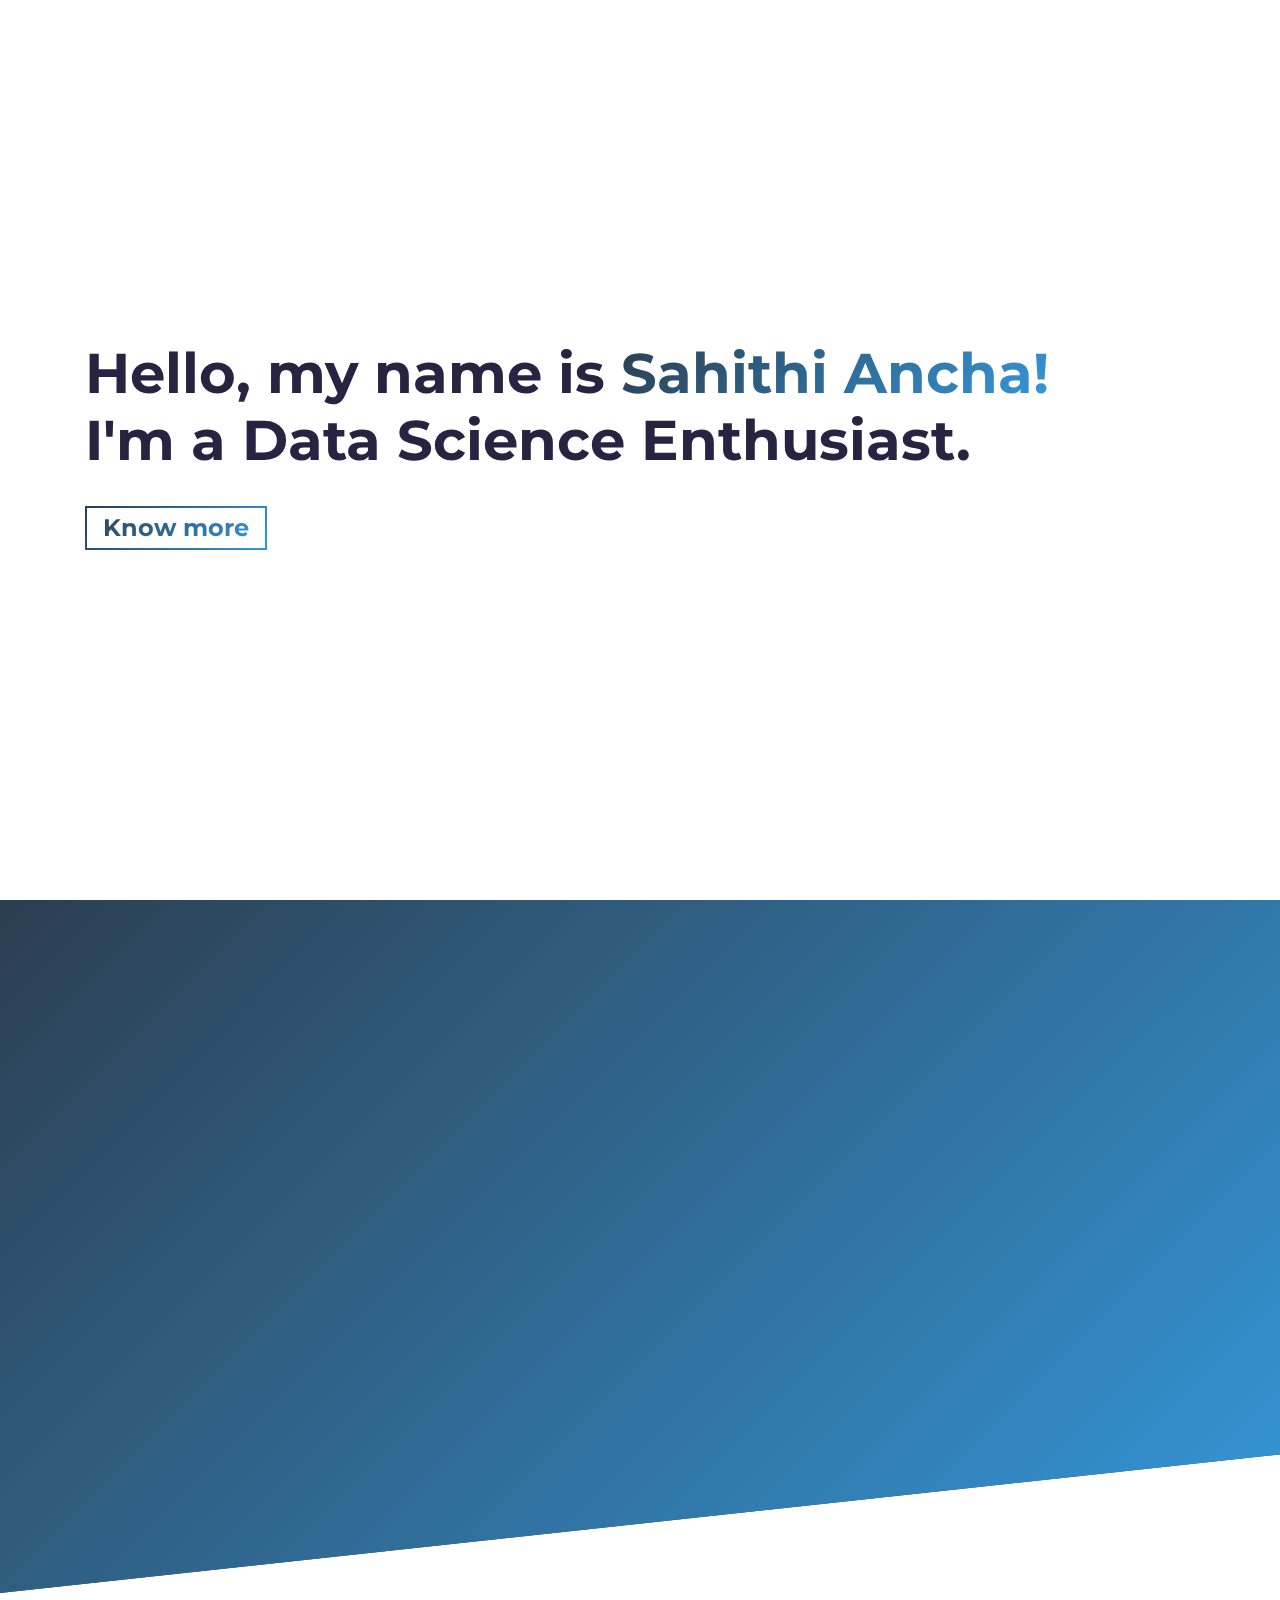
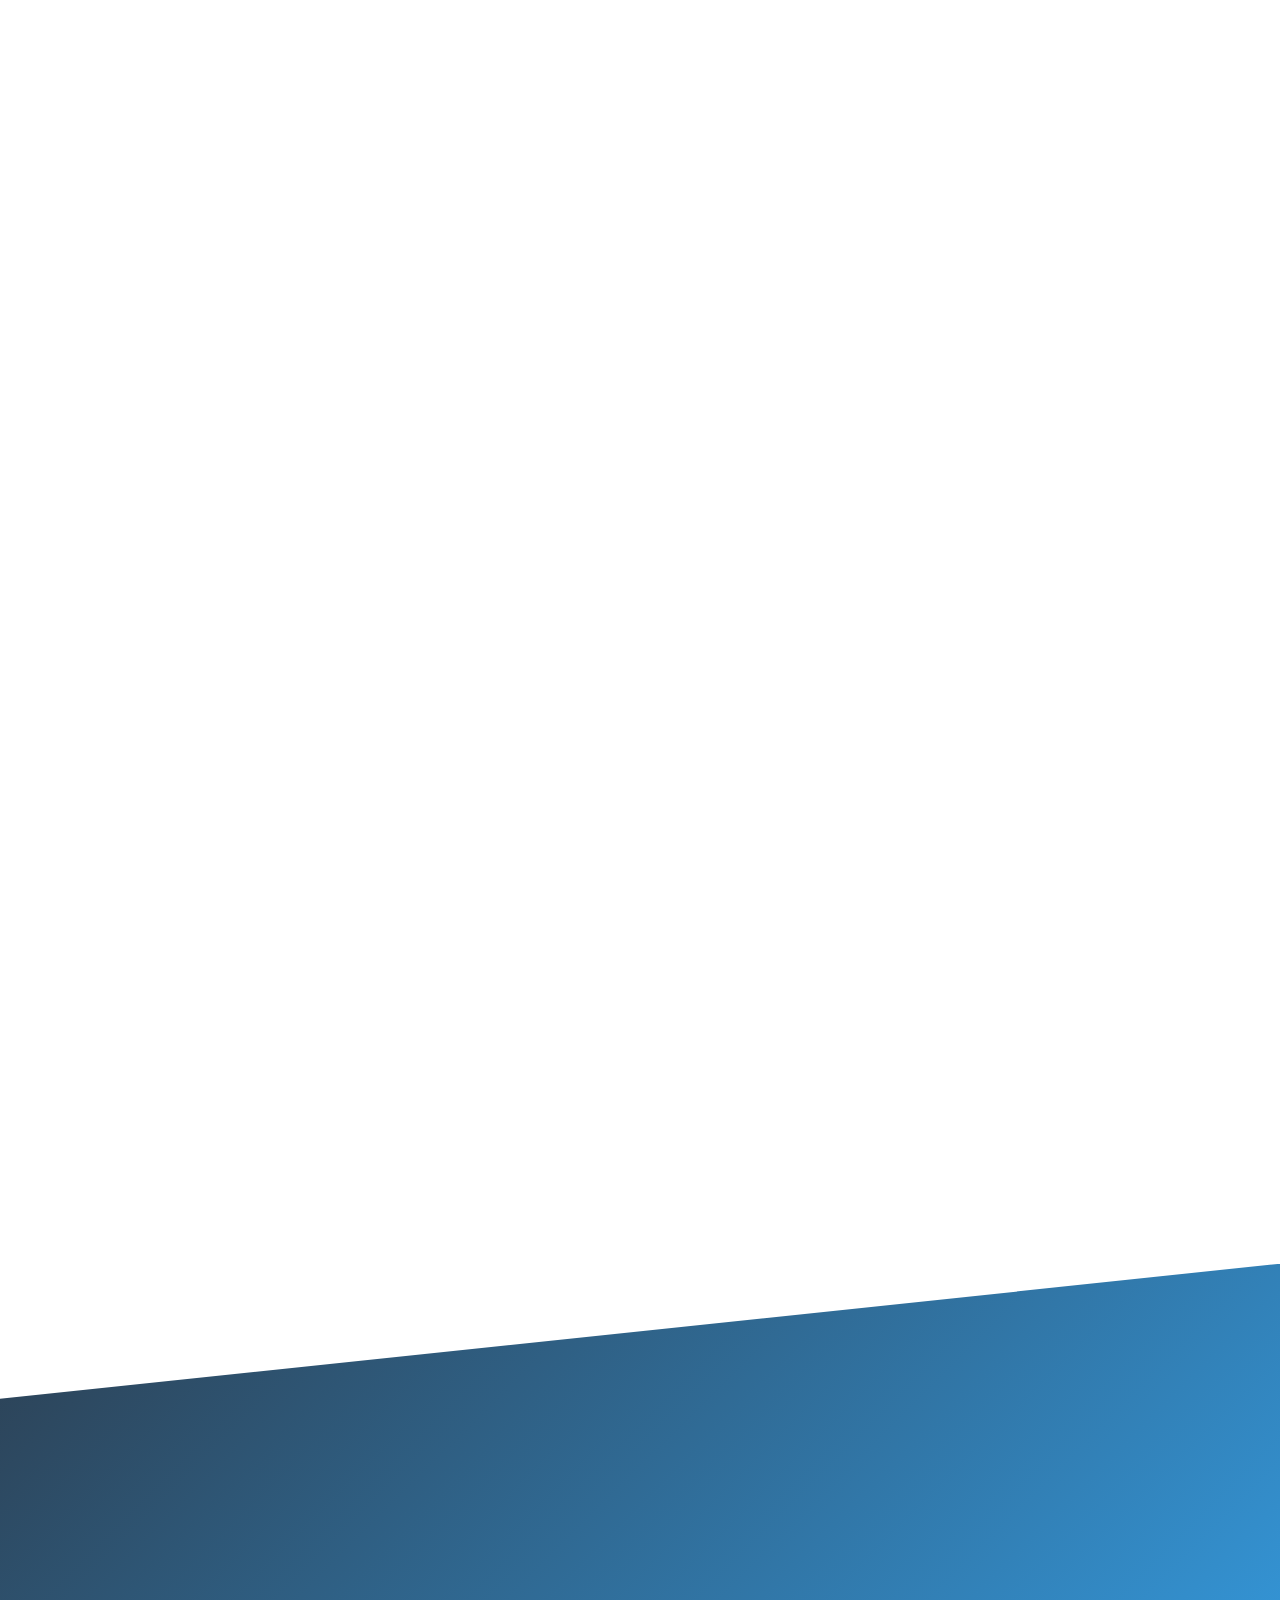
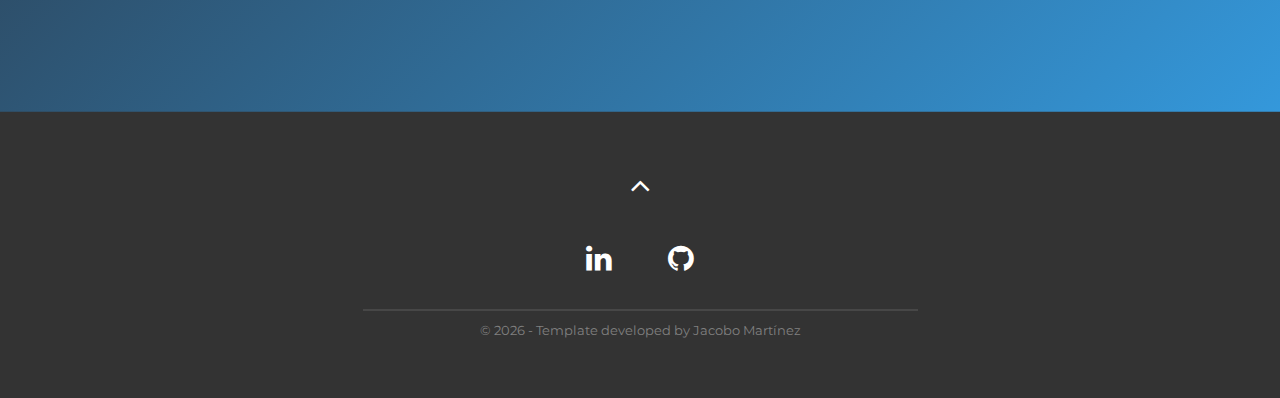
==== index.html @ cb501bcc "Updates" ====
<!DOCTYPE html><html lang="en"><head><meta charSet="utf-8"/><meta http-equiv="x-ua-compatible" content="ie=edge"/><meta name="viewport" content="width=device-width, initial-scale=1, shrink-to-fit=no"/><style data-href="/styles.9935f60a2b2642cfb251.css" id="gatsby-global-css">@import url(https://fonts.googleapis.com/css?family=Montserrat:400,700&display=swap);
/*!
 * Bootstrap v4.6.0 (https://getbootstrap.com/)
 * Copyright 2011-2021 The Bootstrap Authors
 * Copyright 2011-2021 Twitter, Inc.
 * Licensed under MIT (https://github.com/twbs/bootstrap/blob/main/LICENSE)
 */:root{--blue:#007bff;--indigo:#6610f2;--purple:#6f42c1;--pink:#e83e8c;--red:#dc3545;--orange:#fd7e14;--yellow:#ffc107;--green:#28a745;--teal:#20c997;--cyan:#17a2b8;--white:#fff;--gray:#6c757d;--gray-dark:#343a40;--primary:#007bff;--secondary:#6c757d;--success:#28a745;--info:#17a2b8;--warning:#ffc107;--danger:#dc3545;--light:#f8f9fa;--dark:#343a40;--breakpoint-xs:0;--breakpoint-sm:576px;--breakpoint-md:768px;--breakpoint-lg:992px;--breakpoint-xl:1200px;--font-family-sans-serif:-apple-system,BlinkMacSystemFont,"Segoe UI",Roboto,"Helvetica Neue",Arial,"Noto Sans","Liberation Sans",sans-serif,"Apple Color Emoji","Segoe UI Emoji","Segoe UI Symbol","Noto Color Emoji";--font-family-monospace:SFMono-Regular,Menlo,Monaco,Consolas,"Liberation Mono","Courier New",monospace}*,:after,:before{box-sizing:border-box}html{font-family:sans-serif;line-height:1.15;-webkit-text-size-adjust:100%;-webkit-tap-highlight-color:transparent}article,aside,figcaption,figure,footer,header,hgroup,main,nav,section{display:block}body{margin:0;font-family:-apple-system,BlinkMacSystemFont,Segoe UI,Roboto,Helvetica Neue,Arial,Noto Sans,Liberation Sans,sans-serif,Apple Color Emoji,Segoe UI Emoji,Segoe UI Symbol,Noto Color Emoji;font-size:1rem;font-weight:400;line-height:1.5;color:#212529;text-align:left;background-color:#fff}[tabindex="-1"]:focus:not(:focus-visible){outline:0!important}hr{box-sizing:content-box;height:0;overflow:visible}h1,h2,h3,h4,h5,h6{margin-top:0;margin-bottom:.5rem}p{margin-top:0;margin-bottom:1rem}abbr[data-original-title],abbr[title]{text-decoration:underline;-webkit-text-decoration:underline dotted;text-decoration:underline dotted;cursor:help;border-bottom:0;-webkit-text-decoration-skip-ink:none;text-decoration-skip-ink:none}address{font-style:normal;line-height:inherit}address,dl,ol,ul{margin-bottom:1rem}dl,ol,ul{margin-top:0}ol ol,ol ul,ul ol,ul ul{margin-bottom:0}dt{font-weight:700}dd{margin-bottom:.5rem;margin-left:0}blockquote{margin:0 0 1rem}b,strong{font-weight:bolder}small{font-size:80%}sub,sup{position:relative;font-size:75%;line-height:0;vertical-align:baseline}sub{bottom:-.25em}sup{top:-.5em}a{color:#007bff;text-decoration:none;background-color:transparent}a:hover{color:#0056b3;text-decoration:underline}a:not([href]):not([class]),a:not([href]):not([class]):hover{color:inherit;text-decoration:none}code,kbd,pre,samp{font-family:SFMono-Regular,Menlo,Monaco,Consolas,Liberation Mono,Courier New,monospace;font-size:1em}pre{margin-top:0;margin-bottom:1rem;overflow:auto;-ms-overflow-style:scrollbar}figure{margin:0 0 1rem}img{border-style:none}img,svg{vertical-align:middle}svg{overflow:hidden}table{border-collapse:collapse}caption{padding-top:.75rem;padding-bottom:.75rem;color:#6c757d;text-align:left;caption-side:bottom}th{text-align:inherit;text-align:-webkit-match-parent}label{display:inline-block;margin-bottom:.5rem}button{border-radius:0}button:focus:not(:focus-visible){outline:0}button,input,optgroup,select,textarea{margin:0;font-family:inherit;font-size:inherit;line-height:inherit}button,input{overflow:visible}button,select{text-transform:none}[role=button]{cursor:pointer}select{word-wrap:normal}[type=button],[type=reset],[type=submit],button{-webkit-appearance:button}[type=button]:not(:disabled),[type=reset]:not(:disabled),[type=submit]:not(:disabled),button:not(:disabled){cursor:pointer}[type=button]::-moz-focus-inner,[type=reset]::-moz-focus-inner,[type=submit]::-moz-focus-inner,button::-moz-focus-inner{padding:0;border-style:none}input[type=checkbox],input[type=radio]{box-sizing:border-box;padding:0}textarea{overflow:auto;resize:vertical}fieldset{min-width:0;padding:0;margin:0;border:0}legend{display:block;width:100%;max-width:100%;padding:0;margin-bottom:.5rem;font-size:1.5rem;line-height:inherit;color:inherit;white-space:normal}progress{vertical-align:baseline}[type=number]::-webkit-inner-spin-button,[type=number]::-webkit-outer-spin-button{height:auto}[type=search]{outline-offset:-2px;-webkit-appearance:none}[type=search]::-webkit-search-decoration{-webkit-appearance:none}::-webkit-file-upload-button{font:inherit;-webkit-appearance:button}output{display:inline-block}summary{display:list-item;cursor:pointer}template{display:none}[hidden]{display:none!important}.h1,.h2,.h3,.h4,.h5,.h6,h1,h2,h3,h4,h5,h6{margin-bottom:.5rem;font-weight:500;line-height:1.2}.h1,h1{font-size:2.5rem}.h2,h2{font-size:2rem}.h3,h3{font-size:1.75rem}.h4,h4{font-size:1.5rem}.h5,h5{font-size:1.25rem}.h6,h6{font-size:1rem}.lead{font-size:1.25rem;font-weight:300}.display-1{font-size:6rem}.display-1,.display-2{font-weight:300;line-height:1.2}.display-2{font-size:5.5rem}.display-3{font-size:4.5rem}.display-3,.display-4{font-weight:300;line-height:1.2}.display-4{font-size:3.5rem}hr{margin-top:1rem;margin-bottom:1rem;border:0;border-top:1px solid rgba(0,0,0,.1)}.small,small{font-size:80%;font-weight:400}.mark,mark{padding:.2em;background-color:#fcf8e3}.list-inline,.list-unstyled{padding-left:0;list-style:none}.list-inline-item{display:inline-block}.list-inline-item:not(:last-child){margin-right:.5rem}.initialism{font-size:90%;text-transform:uppercase}.blockquote{margin-bottom:1rem;font-size:1.25rem}.blockquote-footer{display:block;font-size:80%;color:#6c757d}.blockquote-footer:before{content:"\2014\A0"}.img-fluid,.img-thumbnail{max-width:100%;height:auto}.img-thumbnail{padding:.25rem;background-color:#fff;border:1px solid #dee2e6;border-radius:.25rem}.figure{display:inline-block}.figure-img{margin-bottom:.5rem;line-height:1}.figure-caption{font-size:90%;color:#6c757d}code{font-size:87.5%;color:#e83e8c;word-wrap:break-word}a>code{color:inherit}kbd{padding:.2rem .4rem;font-size:87.5%;color:#fff;background-color:#212529;border-radius:.2rem}kbd kbd{padding:0;font-size:100%;font-weight:700}pre{display:block;font-size:87.5%;color:#212529}pre code{font-size:inherit;color:inherit;word-break:normal}.pre-scrollable{max-height:340px;overflow-y:scroll}.container,.container-fluid,.container-lg,.container-md,.container-sm,.container-xl{width:100%;padding-right:15px;padding-left:15px;margin-right:auto;margin-left:auto}@media (min-width:576px){.container,.container-sm{max-width:540px}}@media (min-width:768px){.container,.container-md,.container-sm{max-width:720px}}@media (min-width:992px){.container,.container-lg,.container-md,.container-sm{max-width:960px}}@media (min-width:1200px){.container,.container-lg,.container-md,.container-sm,.container-xl{max-width:1140px}}.row{display:flex;flex-wrap:wrap;margin-right:-15px;margin-left:-15px}.no-gutters{margin-right:0;margin-left:0}.no-gutters>.col,.no-gutters>[class*=col-]{padding-right:0;padding-left:0}.col,.col-1,.col-2,.col-3,.col-4,.col-5,.col-6,.col-7,.col-8,.col-9,.col-10,.col-11,.col-12,.col-auto,.col-lg,.col-lg-1,.col-lg-2,.col-lg-3,.col-lg-4,.col-lg-5,.col-lg-6,.col-lg-7,.col-lg-8,.col-lg-9,.col-lg-10,.col-lg-11,.col-lg-12,.col-lg-auto,.col-md,.col-md-1,.col-md-2,.col-md-3,.col-md-4,.col-md-5,.col-md-6,.col-md-7,.col-md-8,.col-md-9,.col-md-10,.col-md-11,.col-md-12,.col-md-auto,.col-sm,.col-sm-1,.col-sm-2,.col-sm-3,.col-sm-4,.col-sm-5,.col-sm-6,.col-sm-7,.col-sm-8,.col-sm-9,.col-sm-10,.col-sm-11,.col-sm-12,.col-sm-auto,.col-xl,.col-xl-1,.col-xl-2,.col-xl-3,.col-xl-4,.col-xl-5,.col-xl-6,.col-xl-7,.col-xl-8,.col-xl-9,.col-xl-10,.col-xl-11,.col-xl-12,.col-xl-auto{position:relative;width:100%;padding-right:15px;padding-left:15px}.col{flex-basis:0;flex-grow:1;max-width:100%}.row-cols-1>*{flex:0 0 100%;max-width:100%}.row-cols-2>*{flex:0 0 50%;max-width:50%}.row-cols-3>*{flex:0 0 33.333333%;max-width:33.333333%}.row-cols-4>*{flex:0 0 25%;max-width:25%}.row-cols-5>*{flex:0 0 20%;max-width:20%}.row-cols-6>*{flex:0 0 16.666667%;max-width:16.666667%}.col-auto{flex:0 0 auto;width:auto;max-width:100%}.col-1{flex:0 0 8.333333%;max-width:8.333333%}.col-2{flex:0 0 16.666667%;max-width:16.666667%}.col-3{flex:0 0 25%;max-width:25%}.col-4{flex:0 0 33.333333%;max-width:33.333333%}.col-5{flex:0 0 41.666667%;max-width:41.666667%}.col-6{flex:0 0 50%;max-width:50%}.col-7{flex:0 0 58.333333%;max-width:58.333333%}.col-8{flex:0 0 66.666667%;max-width:66.666667%}.col-9{flex:0 0 75%;max-width:75%}.col-10{flex:0 0 83.333333%;max-width:83.333333%}.col-11{flex:0 0 91.666667%;max-width:91.666667%}.col-12{flex:0 0 100%;max-width:100%}.order-first{order:-1}.order-last{order:13}.order-0{order:0}.order-1{order:1}.order-2{order:2}.order-3{order:3}.order-4{order:4}.order-5{order:5}.order-6{order:6}.order-7{order:7}.order-8{order:8}.order-9{order:9}.order-10{order:10}.order-11{order:11}.order-12{order:12}.offset-1{margin-left:8.333333%}.offset-2{margin-left:16.666667%}.offset-3{margin-left:25%}.offset-4{margin-left:33.333333%}.offset-5{margin-left:41.666667%}.offset-6{margin-left:50%}.offset-7{margin-left:58.333333%}.offset-8{margin-left:66.666667%}.offset-9{margin-left:75%}.offset-10{margin-left:83.333333%}.offset-11{margin-left:91.666667%}@media (min-width:576px){.col-sm{flex-basis:0;flex-grow:1;max-width:100%}.row-cols-sm-1>*{flex:0 0 100%;max-width:100%}.row-cols-sm-2>*{flex:0 0 50%;max-width:50%}.row-cols-sm-3>*{flex:0 0 33.333333%;max-width:33.333333%}.row-cols-sm-4>*{flex:0 0 25%;max-width:25%}.row-cols-sm-5>*{flex:0 0 20%;max-width:20%}.row-cols-sm-6>*{flex:0 0 16.666667%;max-width:16.666667%}.col-sm-auto{flex:0 0 auto;width:auto;max-width:100%}.col-sm-1{flex:0 0 8.333333%;max-width:8.333333%}.col-sm-2{flex:0 0 16.666667%;max-width:16.666667%}.col-sm-3{flex:0 0 25%;max-width:25%}.col-sm-4{flex:0 0 33.333333%;max-width:33.333333%}.col-sm-5{flex:0 0 41.666667%;max-width:41.666667%}.col-sm-6{flex:0 0 50%;max-width:50%}.col-sm-7{flex:0 0 58.333333%;max-width:58.333333%}.col-sm-8{flex:0 0 66.666667%;max-width:66.666667%}.col-sm-9{flex:0 0 75%;max-width:75%}.col-sm-10{flex:0 0 83.333333%;max-width:83.333333%}.col-sm-11{flex:0 0 91.666667%;max-width:91.666667%}.col-sm-12{flex:0 0 100%;max-width:100%}.order-sm-first{order:-1}.order-sm-last{order:13}.order-sm-0{order:0}.order-sm-1{order:1}.order-sm-2{order:2}.order-sm-3{order:3}.order-sm-4{order:4}.order-sm-5{order:5}.order-sm-6{order:6}.order-sm-7{order:7}.order-sm-8{order:8}.order-sm-9{order:9}.order-sm-10{order:10}.order-sm-11{order:11}.order-sm-12{order:12}.offset-sm-0{margin-left:0}.offset-sm-1{margin-left:8.333333%}.offset-sm-2{margin-left:16.666667%}.offset-sm-3{margin-left:25%}.offset-sm-4{margin-left:33.333333%}.offset-sm-5{margin-left:41.666667%}.offset-sm-6{margin-left:50%}.offset-sm-7{margin-left:58.333333%}.offset-sm-8{margin-left:66.666667%}.offset-sm-9{margin-left:75%}.offset-sm-10{margin-left:83.333333%}.offset-sm-11{margin-left:91.666667%}}@media (min-width:768px){.col-md{flex-basis:0;flex-grow:1;max-width:100%}.row-cols-md-1>*{flex:0 0 100%;max-width:100%}.row-cols-md-2>*{flex:0 0 50%;max-width:50%}.row-cols-md-3>*{flex:0 0 33.333333%;max-width:33.333333%}.row-cols-md-4>*{flex:0 0 25%;max-width:25%}.row-cols-md-5>*{flex:0 0 20%;max-width:20%}.row-cols-md-6>*{flex:0 0 16.666667%;max-width:16.666667%}.col-md-auto{flex:0 0 auto;width:auto;max-width:100%}.col-md-1{flex:0 0 8.333333%;max-width:8.333333%}.col-md-2{flex:0 0 16.666667%;max-width:16.666667%}.col-md-3{flex:0 0 25%;max-width:25%}.col-md-4{flex:0 0 33.333333%;max-width:33.333333%}.col-md-5{flex:0 0 41.666667%;max-width:41.666667%}.col-md-6{flex:0 0 50%;max-width:50%}.col-md-7{flex:0 0 58.333333%;max-width:58.333333%}.col-md-8{flex:0 0 66.666667%;max-width:66.666667%}.col-md-9{flex:0 0 75%;max-width:75%}.col-md-10{flex:0 0 83.333333%;max-width:83.333333%}.col-md-11{flex:0 0 91.666667%;max-width:91.666667%}.col-md-12{flex:0 0 100%;max-width:100%}.order-md-first{order:-1}.order-md-last{order:13}.order-md-0{order:0}.order-md-1{order:1}.order-md-2{order:2}.order-md-3{order:3}.order-md-4{order:4}.order-md-5{order:5}.order-md-6{order:6}.order-md-7{order:7}.order-md-8{order:8}.order-md-9{order:9}.order-md-10{order:10}.order-md-11{order:11}.order-md-12{order:12}.offset-md-0{margin-left:0}.offset-md-1{margin-left:8.333333%}.offset-md-2{margin-left:16.666667%}.offset-md-3{margin-left:25%}.offset-md-4{margin-left:33.333333%}.offset-md-5{margin-left:41.666667%}.offset-md-6{margin-left:50%}.offset-md-7{margin-left:58.333333%}.offset-md-8{margin-left:66.666667%}.offset-md-9{margin-left:75%}.offset-md-10{margin-left:83.333333%}.offset-md-11{margin-left:91.666667%}}@media (min-width:992px){.col-lg{flex-basis:0;flex-grow:1;max-width:100%}.row-cols-lg-1>*{flex:0 0 100%;max-width:100%}.row-cols-lg-2>*{flex:0 0 50%;max-width:50%}.row-cols-lg-3>*{flex:0 0 33.333333%;max-width:33.333333%}.row-cols-lg-4>*{flex:0 0 25%;max-width:25%}.row-cols-lg-5>*{flex:0 0 20%;max-width:20%}.row-cols-lg-6>*{flex:0 0 16.666667%;max-width:16.666667%}.col-lg-auto{flex:0 0 auto;width:auto;max-width:100%}.col-lg-1{flex:0 0 8.333333%;max-width:8.333333%}.col-lg-2{flex:0 0 16.666667%;max-width:16.666667%}.col-lg-3{flex:0 0 25%;max-width:25%}.col-lg-4{flex:0 0 33.333333%;max-width:33.333333%}.col-lg-5{flex:0 0 41.666667%;max-width:41.666667%}.col-lg-6{flex:0 0 50%;max-width:50%}.col-lg-7{flex:0 0 58.333333%;max-width:58.333333%}.col-lg-8{flex:0 0 66.666667%;max-width:66.666667%}.col-lg-9{flex:0 0 75%;max-width:75%}.col-lg-10{flex:0 0 83.333333%;max-width:83.333333%}.col-lg-11{flex:0 0 91.666667%;max-width:91.666667%}.col-lg-12{flex:0 0 100%;max-width:100%}.order-lg-first{order:-1}.order-lg-last{order:13}.order-lg-0{order:0}.order-lg-1{order:1}.order-lg-2{order:2}.order-lg-3{order:3}.order-lg-4{order:4}.order-lg-5{order:5}.order-lg-6{order:6}.order-lg-7{order:7}.order-lg-8{order:8}.order-lg-9{order:9}.order-lg-10{order:10}.order-lg-11{order:11}.order-lg-12{order:12}.offset-lg-0{margin-left:0}.offset-lg-1{margin-left:8.333333%}.offset-lg-2{margin-left:16.666667%}.offset-lg-3{margin-left:25%}.offset-lg-4{margin-left:33.333333%}.offset-lg-5{margin-left:41.666667%}.offset-lg-6{margin-left:50%}.offset-lg-7{margin-left:58.333333%}.offset-lg-8{margin-left:66.666667%}.offset-lg-9{margin-left:75%}.offset-lg-10{margin-left:83.333333%}.offset-lg-11{margin-left:91.666667%}}@media (min-width:1200px){.col-xl{flex-basis:0;flex-grow:1;max-width:100%}.row-cols-xl-1>*{flex:0 0 100%;max-width:100%}.row-cols-xl-2>*{flex:0 0 50%;max-width:50%}.row-cols-xl-3>*{flex:0 0 33.333333%;max-width:33.333333%}.row-cols-xl-4>*{flex:0 0 25%;max-width:25%}.row-cols-xl-5>*{flex:0 0 20%;max-width:20%}.row-cols-xl-6>*{flex:0 0 16.666667%;max-width:16.666667%}.col-xl-auto{flex:0 0 auto;width:auto;max-width:100%}.col-xl-1{flex:0 0 8.333333%;max-width:8.333333%}.col-xl-2{flex:0 0 16.666667%;max-width:16.666667%}.col-xl-3{flex:0 0 25%;max-width:25%}.col-xl-4{flex:0 0 33.333333%;max-width:33.333333%}.col-xl-5{flex:0 0 41.666667%;max-width:41.666667%}.col-xl-6{flex:0 0 50%;max-width:50%}.col-xl-7{flex:0 0 58.333333%;max-width:58.333333%}.col-xl-8{flex:0 0 66.666667%;max-width:66.666667%}.col-xl-9{flex:0 0 75%;max-width:75%}.col-xl-10{flex:0 0 83.333333%;max-width:83.333333%}.col-xl-11{flex:0 0 91.666667%;max-width:91.666667%}.col-xl-12{flex:0 0 100%;max-width:100%}.order-xl-first{order:-1}.order-xl-last{order:13}.order-xl-0{order:0}.order-xl-1{order:1}.order-xl-2{order:2}.order-xl-3{order:3}.order-xl-4{order:4}.order-xl-5{order:5}.order-xl-6{order:6}.order-xl-7{order:7}.order-xl-8{order:8}.order-xl-9{order:9}.order-xl-10{order:10}.order-xl-11{order:11}.order-xl-12{order:12}.offset-xl-0{margin-left:0}.offset-xl-1{margin-left:8.333333%}.offset-xl-2{margin-left:16.666667%}.offset-xl-3{margin-left:25%}.offset-xl-4{margin-left:33.333333%}.offset-xl-5{margin-left:41.666667%}.offset-xl-6{margin-left:50%}.offset-xl-7{margin-left:58.333333%}.offset-xl-8{margin-left:66.666667%}.offset-xl-9{margin-left:75%}.offset-xl-10{margin-left:83.333333%}.offset-xl-11{margin-left:91.666667%}}.table{width:100%;margin-bottom:1rem;color:#212529}.table td,.table th{padding:.75rem;vertical-align:top;border-top:1px solid #dee2e6}.table thead th{vertical-align:bottom;border-bottom:2px solid #dee2e6}.table tbody+tbody{border-top:2px solid #dee2e6}.table-sm td,.table-sm th{padding:.3rem}.table-bordered,.table-bordered td,.table-bordered th{border:1px solid #dee2e6}.table-bordered thead td,.table-bordered thead th{border-bottom-width:2px}.table-borderless tbody+tbody,.table-borderless td,.table-borderless th,.table-borderless thead th{border:0}.table-striped tbody tr:nth-of-type(odd){background-color:rgba(0,0,0,.05)}.table-hover tbody tr:hover{color:#212529;background-color:rgba(0,0,0,.075)}.table-primary,.table-primary>td,.table-primary>th{background-color:#b8daff}.table-primary tbody+tbody,.table-primary td,.table-primary th,.table-primary thead th{border-color:#7abaff}.table-hover .table-primary:hover,.table-hover .table-primary:hover>td,.table-hover .table-primary:hover>th{background-color:#9fcdff}.table-secondary,.table-secondary>td,.table-secondary>th{background-color:#d6d8db}.table-secondary tbody+tbody,.table-secondary td,.table-secondary th,.table-secondary thead th{border-color:#b3b7bb}.table-hover .table-secondary:hover,.table-hover .table-secondary:hover>td,.table-hover .table-secondary:hover>th{background-color:#c8cbcf}.table-success,.table-success>td,.table-success>th{background-color:#c3e6cb}.table-success tbody+tbody,.table-success td,.table-success th,.table-success thead th{border-color:#8fd19e}.table-hover .table-success:hover,.table-hover .table-success:hover>td,.table-hover .table-success:hover>th{background-color:#b1dfbb}.table-info,.table-info>td,.table-info>th{background-color:#bee5eb}.table-info tbody+tbody,.table-info td,.table-info th,.table-info thead th{border-color:#86cfda}.table-hover .table-info:hover,.table-hover .table-info:hover>td,.table-hover .table-info:hover>th{background-color:#abdde5}.table-warning,.table-warning>td,.table-warning>th{background-color:#ffeeba}.table-warning tbody+tbody,.table-warning td,.table-warning th,.table-warning thead th{border-color:#ffdf7e}.table-hover .table-warning:hover,.table-hover .table-warning:hover>td,.table-hover .table-warning:hover>th{background-color:#ffe8a1}.table-danger,.table-danger>td,.table-danger>th{background-color:#f5c6cb}.table-danger tbody+tbody,.table-danger td,.table-danger th,.table-danger thead th{border-color:#ed969e}.table-hover .table-danger:hover,.table-hover .table-danger:hover>td,.table-hover .table-danger:hover>th{background-color:#f1b0b7}.table-light,.table-light>td,.table-light>th{background-color:#fdfdfe}.table-light tbody+tbody,.table-light td,.table-light th,.table-light thead th{border-color:#fbfcfc}.table-hover .table-light:hover,.table-hover .table-light:hover>td,.table-hover .table-light:hover>th{background-color:#ececf6}.table-dark,.table-dark>td,.table-dark>th{background-color:#c6c8ca}.table-dark tbody+tbody,.table-dark td,.table-dark th,.table-dark thead th{border-color:#95999c}.table-hover .table-dark:hover,.table-hover .table-dark:hover>td,.table-hover .table-dark:hover>th{background-color:#b9bbbe}.table-active,.table-active>td,.table-active>th,.table-hover .table-active:hover,.table-hover .table-active:hover>td,.table-hover .table-active:hover>th{background-color:rgba(0,0,0,.075)}.table .thead-dark th{color:#fff;background-color:#343a40;border-color:#454d55}.table .thead-light th{color:#495057;background-color:#e9ecef;border-color:#dee2e6}.table-dark{color:#fff;background-color:#343a40}.table-dark td,.table-dark th,.table-dark thead th{border-color:#454d55}.table-dark.table-bordered{border:0}.table-dark.table-striped tbody tr:nth-of-type(odd){background-color:hsla(0,0%,100%,.05)}.table-dark.table-hover tbody tr:hover{color:#fff;background-color:hsla(0,0%,100%,.075)}@media (max-width:575.98px){.table-responsive-sm{display:block;width:100%;overflow-x:auto;-webkit-overflow-scrolling:touch}.table-responsive-sm>.table-bordered{border:0}}@media (max-width:767.98px){.table-responsive-md{display:block;width:100%;overflow-x:auto;-webkit-overflow-scrolling:touch}.table-responsive-md>.table-bordered{border:0}}@media (max-width:991.98px){.table-responsive-lg{display:block;width:100%;overflow-x:auto;-webkit-overflow-scrolling:touch}.table-responsive-lg>.table-bordered{border:0}}@media (max-width:1199.98px){.table-responsive-xl{display:block;width:100%;overflow-x:auto;-webkit-overflow-scrolling:touch}.table-responsive-xl>.table-bordered{border:0}}.table-responsive{display:block;width:100%;overflow-x:auto;-webkit-overflow-scrolling:touch}.table-responsive>.table-bordered{border:0}.form-control{display:block;width:100%;height:calc(1.5em + .75rem + 2px);padding:.375rem .75rem;font-size:1rem;font-weight:400;line-height:1.5;color:#495057;background-color:#fff;background-clip:padding-box;border:1px solid #ced4da;border-radius:.25rem;transition:border-color .15s ease-in-out,box-shadow .15s ease-in-out}@media (prefers-reduced-motion:reduce){.form-control{transition:none}}.form-control::-ms-expand{background-color:transparent;border:0}.form-control:-moz-focusring{color:transparent;text-shadow:0 0 0 #495057}.form-control:focus{color:#495057;background-color:#fff;border-color:#80bdff;outline:0;box-shadow:0 0 0 .2rem rgba(0,123,255,.25)}.form-control:-ms-input-placeholder{color:#6c757d;opacity:1}.form-control::placeholder{color:#6c757d;opacity:1}.form-control:disabled,.form-control[readonly]{background-color:#e9ecef;opacity:1}input[type=date].form-control,input[type=datetime-local].form-control,input[type=month].form-control,input[type=time].form-control{-webkit-appearance:none;appearance:none}select.form-control:focus::-ms-value{color:#495057;background-color:#fff}.form-control-file,.form-control-range{display:block;width:100%}.col-form-label{padding-top:calc(.375rem + 1px);padding-bottom:calc(.375rem + 1px);margin-bottom:0;font-size:inherit;line-height:1.5}.col-form-label-lg{padding-top:calc(.5rem + 1px);padding-bottom:calc(.5rem + 1px);font-size:1.25rem;line-height:1.5}.col-form-label-sm{padding-top:calc(.25rem + 1px);padding-bottom:calc(.25rem + 1px);font-size:.875rem;line-height:1.5}.form-control-plaintext{display:block;width:100%;padding:.375rem 0;margin-bottom:0;font-size:1rem;line-height:1.5;color:#212529;background-color:transparent;border:solid transparent;border-width:1px 0}.form-control-plaintext.form-control-lg,.form-control-plaintext.form-control-sm{padding-right:0;padding-left:0}.form-control-sm{height:calc(1.5em + .5rem + 2px);padding:.25rem .5rem;font-size:.875rem;line-height:1.5;border-radius:.2rem}.form-control-lg{height:calc(1.5em + 1rem + 2px);padding:.5rem 1rem;font-size:1.25rem;line-height:1.5;border-radius:.3rem}select.form-control[multiple],select.form-control[size],textarea.form-control{height:auto}.form-group{margin-bottom:1rem}.form-text{display:block;margin-top:.25rem}.form-row{display:flex;flex-wrap:wrap;margin-right:-5px;margin-left:-5px}.form-row>.col,.form-row>[class*=col-]{padding-right:5px;padding-left:5px}.form-check{position:relative;display:block;padding-left:1.25rem}.form-check-input{position:absolute;margin-top:.3rem;margin-left:-1.25rem}.form-check-input:disabled~.form-check-label,.form-check-input[disabled]~.form-check-label{color:#6c757d}.form-check-label{margin-bottom:0}.form-check-inline{display:inline-flex;align-items:center;padding-left:0;margin-right:.75rem}.form-check-inline .form-check-input{position:static;margin-top:0;margin-right:.3125rem;margin-left:0}.valid-feedback{display:none;width:100%;margin-top:.25rem;font-size:80%;color:#28a745}.valid-tooltip{position:absolute;top:100%;left:0;z-index:5;display:none;max-width:100%;padding:.25rem .5rem;margin-top:.1rem;font-size:.875rem;line-height:1.5;color:#fff;background-color:rgba(40,167,69,.9);border-radius:.25rem}.form-row>.col>.valid-tooltip,.form-row>[class*=col-]>.valid-tooltip{left:5px}.is-valid~.valid-feedback,.is-valid~.valid-tooltip,.was-validated :valid~.valid-feedback,.was-validated :valid~.valid-tooltip{display:block}.form-control.is-valid,.was-validated .form-control:valid{border-color:#28a745;padding-right:calc(1.5em + .75rem);background-image:url("data:image/svg+xml;charset=utf-8,%3Csvg xmlns='http://www.w3.org/2000/svg' width='8' height='8' viewBox='0 0 8 8'%3E%3Cpath fill='%2328a745' d='M2.3 6.73L.6 4.53c-.4-1.04.46-1.4 1.1-.8l1.1 1.4 3.4-3.8c.6-.63 1.6-.27 1.2.7l-4 4.6c-.43.5-.8.4-1.1.1z'/%3E%3C/svg%3E");background-repeat:no-repeat;background-position:right calc(.375em + .1875rem) center;background-size:calc(.75em + .375rem) calc(.75em + .375rem)}.form-control.is-valid:focus,.was-validated .form-control:valid:focus{border-color:#28a745;box-shadow:0 0 0 .2rem rgba(40,167,69,.25)}.was-validated textarea.form-control:valid,textarea.form-control.is-valid{padding-right:calc(1.5em + .75rem);background-position:top calc(.375em + .1875rem) right calc(.375em + .1875rem)}.custom-select.is-valid,.was-validated .custom-select:valid{border-color:#28a745;padding-right:calc(.75em + 2.3125rem);background:url("data:image/svg+xml;charset=utf-8,%3Csvg xmlns='http://www.w3.org/2000/svg' width='4' height='5' viewBox='0 0 4 5'%3E%3Cpath fill='%23343a40' d='M2 0L0 2h4zm0 5L0 3h4z'/%3E%3C/svg%3E") right .75rem center/8px 10px no-repeat,#fff url("data:image/svg+xml;charset=utf-8,%3Csvg xmlns='http://www.w3.org/2000/svg' width='8' height='8' viewBox='0 0 8 8'%3E%3Cpath fill='%2328a745' d='M2.3 6.73L.6 4.53c-.4-1.04.46-1.4 1.1-.8l1.1 1.4 3.4-3.8c.6-.63 1.6-.27 1.2.7l-4 4.6c-.43.5-.8.4-1.1.1z'/%3E%3C/svg%3E") center right 1.75rem/calc(.75em + .375rem) calc(.75em + .375rem) no-repeat}.custom-select.is-valid:focus,.was-validated .custom-select:valid:focus{border-color:#28a745;box-shadow:0 0 0 .2rem rgba(40,167,69,.25)}.form-check-input.is-valid~.form-check-label,.was-validated .form-check-input:valid~.form-check-label{color:#28a745}.form-check-input.is-valid~.valid-feedback,.form-check-input.is-valid~.valid-tooltip,.was-validated .form-check-input:valid~.valid-feedback,.was-validated .form-check-input:valid~.valid-tooltip{display:block}.custom-control-input.is-valid~.custom-control-label,.was-validated .custom-control-input:valid~.custom-control-label{color:#28a745}.custom-control-input.is-valid~.custom-control-label:before,.was-validated .custom-control-input:valid~.custom-control-label:before{border-color:#28a745}.custom-control-input.is-valid:checked~.custom-control-label:before,.was-validated .custom-control-input:valid:checked~.custom-control-label:before{border-color:#34ce57;background-color:#34ce57}.custom-control-input.is-valid:focus~.custom-control-label:before,.was-validated .custom-control-input:valid:focus~.custom-control-label:before{box-shadow:0 0 0 .2rem rgba(40,167,69,.25)}.custom-control-input.is-valid:focus:not(:checked)~.custom-control-label:before,.custom-file-input.is-valid~.custom-file-label,.was-validated .custom-control-input:valid:focus:not(:checked)~.custom-control-label:before,.was-validated .custom-file-input:valid~.custom-file-label{border-color:#28a745}.custom-file-input.is-valid:focus~.custom-file-label,.was-validated .custom-file-input:valid:focus~.custom-file-label{border-color:#28a745;box-shadow:0 0 0 .2rem rgba(40,167,69,.25)}.invalid-feedback{display:none;width:100%;margin-top:.25rem;font-size:80%;color:#dc3545}.invalid-tooltip{position:absolute;top:100%;left:0;z-index:5;display:none;max-width:100%;padding:.25rem .5rem;margin-top:.1rem;font-size:.875rem;line-height:1.5;color:#fff;background-color:rgba(220,53,69,.9);border-radius:.25rem}.form-row>.col>.invalid-tooltip,.form-row>[class*=col-]>.invalid-tooltip{left:5px}.is-invalid~.invalid-feedback,.is-invalid~.invalid-tooltip,.was-validated :invalid~.invalid-feedback,.was-validated :invalid~.invalid-tooltip{display:block}.form-control.is-invalid,.was-validated .form-control:invalid{border-color:#dc3545;padding-right:calc(1.5em + .75rem);background-image:url("data:image/svg+xml;charset=utf-8,%3Csvg xmlns='http://www.w3.org/2000/svg' width='12' height='12' fill='none' stroke='%23dc3545' viewBox='0 0 12 12'%3E%3Ccircle cx='6' cy='6' r='4.5'/%3E%3Cpath stroke-linejoin='round' d='M5.8 3.6h.4L6 6.5z'/%3E%3Ccircle cx='6' cy='8.2' r='.6' fill='%23dc3545' stroke='none'/%3E%3C/svg%3E");background-repeat:no-repeat;background-position:right calc(.375em + .1875rem) center;background-size:calc(.75em + .375rem) calc(.75em + .375rem)}.form-control.is-invalid:focus,.was-validated .form-control:invalid:focus{border-color:#dc3545;box-shadow:0 0 0 .2rem rgba(220,53,69,.25)}.was-validated textarea.form-control:invalid,textarea.form-control.is-invalid{padding-right:calc(1.5em + .75rem);background-position:top calc(.375em + .1875rem) right calc(.375em + .1875rem)}.custom-select.is-invalid,.was-validated .custom-select:invalid{border-color:#dc3545;padding-right:calc(.75em + 2.3125rem);background:url("data:image/svg+xml;charset=utf-8,%3Csvg xmlns='http://www.w3.org/2000/svg' width='4' height='5' viewBox='0 0 4 5'%3E%3Cpath fill='%23343a40' d='M2 0L0 2h4zm0 5L0 3h4z'/%3E%3C/svg%3E") right .75rem center/8px 10px no-repeat,#fff url("data:image/svg+xml;charset=utf-8,%3Csvg xmlns='http://www.w3.org/2000/svg' width='12' height='12' fill='none' stroke='%23dc3545' viewBox='0 0 12 12'%3E%3Ccircle cx='6' cy='6' r='4.5'/%3E%3Cpath stroke-linejoin='round' d='M5.8 3.6h.4L6 6.5z'/%3E%3Ccircle cx='6' cy='8.2' r='.6' fill='%23dc3545' stroke='none'/%3E%3C/svg%3E") center right 1.75rem/calc(.75em + .375rem) calc(.75em + .375rem) no-repeat}.custom-select.is-invalid:focus,.was-validated .custom-select:invalid:focus{border-color:#dc3545;box-shadow:0 0 0 .2rem rgba(220,53,69,.25)}.form-check-input.is-invalid~.form-check-label,.was-validated .form-check-input:invalid~.form-check-label{color:#dc3545}.form-check-input.is-invalid~.invalid-feedback,.form-check-input.is-invalid~.invalid-tooltip,.was-validated .form-check-input:invalid~.invalid-feedback,.was-validated .form-check-input:invalid~.invalid-tooltip{display:block}.custom-control-input.is-invalid~.custom-control-label,.was-validated .custom-control-input:invalid~.custom-control-label{color:#dc3545}.custom-control-input.is-invalid~.custom-control-label:before,.was-validated .custom-control-input:invalid~.custom-control-label:before{border-color:#dc3545}.custom-control-input.is-invalid:checked~.custom-control-label:before,.was-validated .custom-control-input:invalid:checked~.custom-control-label:before{border-color:#e4606d;background-color:#e4606d}.custom-control-input.is-invalid:focus~.custom-control-label:before,.was-validated .custom-control-input:invalid:focus~.custom-control-label:before{box-shadow:0 0 0 .2rem rgba(220,53,69,.25)}.custom-control-input.is-invalid:focus:not(:checked)~.custom-control-label:before,.custom-file-input.is-invalid~.custom-file-label,.was-validated .custom-control-input:invalid:focus:not(:checked)~.custom-control-label:before,.was-validated .custom-file-input:invalid~.custom-file-label{border-color:#dc3545}.custom-file-input.is-invalid:focus~.custom-file-label,.was-validated .custom-file-input:invalid:focus~.custom-file-label{border-color:#dc3545;box-shadow:0 0 0 .2rem rgba(220,53,69,.25)}.form-inline{display:flex;flex-flow:row wrap;align-items:center}.form-inline .form-check{width:100%}@media (min-width:576px){.form-inline label{justify-content:center}.form-inline .form-group,.form-inline label{display:flex;align-items:center;margin-bottom:0}.form-inline .form-group{flex:0 0 auto;flex-flow:row wrap}.form-inline .form-control{display:inline-block;width:auto;vertical-align:middle}.form-inline .form-control-plaintext{display:inline-block}.form-inline .custom-select,.form-inline .input-group{width:auto}.form-inline .form-check{display:flex;align-items:center;justify-content:center;width:auto;padding-left:0}.form-inline .form-check-input{position:relative;flex-shrink:0;margin-top:0;margin-right:.25rem;margin-left:0}.form-inline .custom-control{align-items:center;justify-content:center}.form-inline .custom-control-label{margin-bottom:0}}.btn{display:inline-block;font-weight:400;color:#212529;text-align:center;vertical-align:middle;-webkit-user-select:none;-ms-user-select:none;user-select:none;background-color:transparent;border:1px solid transparent;padding:.375rem .75rem;font-size:1rem;line-height:1.5;border-radius:.25rem;transition:color .15s ease-in-out,background-color .15s ease-in-out,border-color .15s ease-in-out,box-shadow .15s ease-in-out}@media (prefers-reduced-motion:reduce){.btn{transition:none}}.btn:hover{color:#212529;text-decoration:none}.btn.focus,.btn:focus{outline:0;box-shadow:0 0 0 .2rem rgba(0,123,255,.25)}.btn.disabled,.btn:disabled{opacity:.65}.btn:not(:disabled):not(.disabled){cursor:pointer}a.btn.disabled,fieldset:disabled a.btn{pointer-events:none}.btn-primary{color:#fff;background-color:#007bff;border-color:#007bff}.btn-primary.focus,.btn-primary:focus,.btn-primary:hover{color:#fff;background-color:#0069d9;border-color:#0062cc}.btn-primary.focus,.btn-primary:focus{box-shadow:0 0 0 .2rem rgba(38,143,255,.5)}.btn-primary.disabled,.btn-primary:disabled{color:#fff;background-color:#007bff;border-color:#007bff}.btn-primary:not(:disabled):not(.disabled).active,.btn-primary:not(:disabled):not(.disabled):active,.show>.btn-primary.dropdown-toggle{color:#fff;background-color:#0062cc;border-color:#005cbf}.btn-primary:not(:disabled):not(.disabled).active:focus,.btn-primary:not(:disabled):not(.disabled):active:focus,.show>.btn-primary.dropdown-toggle:focus{box-shadow:0 0 0 .2rem rgba(38,143,255,.5)}.btn-secondary{color:#fff;background-color:#6c757d;border-color:#6c757d}.btn-secondary.focus,.btn-secondary:focus,.btn-secondary:hover{color:#fff;background-color:#5a6268;border-color:#545b62}.btn-secondary.focus,.btn-secondary:focus{box-shadow:0 0 0 .2rem rgba(130,138,145,.5)}.btn-secondary.disabled,.btn-secondary:disabled{color:#fff;background-color:#6c757d;border-color:#6c757d}.btn-secondary:not(:disabled):not(.disabled).active,.btn-secondary:not(:disabled):not(.disabled):active,.show>.btn-secondary.dropdown-toggle{color:#fff;background-color:#545b62;border-color:#4e555b}.btn-secondary:not(:disabled):not(.disabled).active:focus,.btn-secondary:not(:disabled):not(.disabled):active:focus,.show>.btn-secondary.dropdown-toggle:focus{box-shadow:0 0 0 .2rem rgba(130,138,145,.5)}.btn-success{color:#fff;background-color:#28a745;border-color:#28a745}.btn-success.focus,.btn-success:focus,.btn-success:hover{color:#fff;background-color:#218838;border-color:#1e7e34}.btn-success.focus,.btn-success:focus{box-shadow:0 0 0 .2rem rgba(72,180,97,.5)}.btn-success.disabled,.btn-success:disabled{color:#fff;background-color:#28a745;border-color:#28a745}.btn-success:not(:disabled):not(.disabled).active,.btn-success:not(:disabled):not(.disabled):active,.show>.btn-success.dropdown-toggle{color:#fff;background-color:#1e7e34;border-color:#1c7430}.btn-success:not(:disabled):not(.disabled).active:focus,.btn-success:not(:disabled):not(.disabled):active:focus,.show>.btn-success.dropdown-toggle:focus{box-shadow:0 0 0 .2rem rgba(72,180,97,.5)}.btn-info{color:#fff;background-color:#17a2b8;border-color:#17a2b8}.btn-info.focus,.btn-info:focus,.btn-info:hover{color:#fff;background-color:#138496;border-color:#117a8b}.btn-info.focus,.btn-info:focus{box-shadow:0 0 0 .2rem rgba(58,176,195,.5)}.btn-info.disabled,.btn-info:disabled{color:#fff;background-color:#17a2b8;border-color:#17a2b8}.btn-info:not(:disabled):not(.disabled).active,.btn-info:not(:disabled):not(.disabled):active,.show>.btn-info.dropdown-toggle{color:#fff;background-color:#117a8b;border-color:#10707f}.btn-info:not(:disabled):not(.disabled).active:focus,.btn-info:not(:disabled):not(.disabled):active:focus,.show>.btn-info.dropdown-toggle:focus{box-shadow:0 0 0 .2rem rgba(58,176,195,.5)}.btn-warning{color:#212529;background-color:#ffc107;border-color:#ffc107}.btn-warning.focus,.btn-warning:focus,.btn-warning:hover{color:#212529;background-color:#e0a800;border-color:#d39e00}.btn-warning.focus,.btn-warning:focus{box-shadow:0 0 0 .2rem rgba(222,170,12,.5)}.btn-warning.disabled,.btn-warning:disabled{color:#212529;background-color:#ffc107;border-color:#ffc107}.btn-warning:not(:disabled):not(.disabled).active,.btn-warning:not(:disabled):not(.disabled):active,.show>.btn-warning.dropdown-toggle{color:#212529;background-color:#d39e00;border-color:#c69500}.btn-warning:not(:disabled):not(.disabled).active:focus,.btn-warning:not(:disabled):not(.disabled):active:focus,.show>.btn-warning.dropdown-toggle:focus{box-shadow:0 0 0 .2rem rgba(222,170,12,.5)}.btn-danger{color:#fff;background-color:#dc3545;border-color:#dc3545}.btn-danger.focus,.btn-danger:focus,.btn-danger:hover{color:#fff;background-color:#c82333;border-color:#bd2130}.btn-danger.focus,.btn-danger:focus{box-shadow:0 0 0 .2rem rgba(225,83,97,.5)}.btn-danger.disabled,.btn-danger:disabled{color:#fff;background-color:#dc3545;border-color:#dc3545}.btn-danger:not(:disabled):not(.disabled).active,.btn-danger:not(:disabled):not(.disabled):active,.show>.btn-danger.dropdown-toggle{color:#fff;background-color:#bd2130;border-color:#b21f2d}.btn-danger:not(:disabled):not(.disabled).active:focus,.btn-danger:not(:disabled):not(.disabled):active:focus,.show>.btn-danger.dropdown-toggle:focus{box-shadow:0 0 0 .2rem rgba(225,83,97,.5)}.btn-light{color:#212529;background-color:#f8f9fa;border-color:#f8f9fa}.btn-light.focus,.btn-light:focus,.btn-light:hover{color:#212529;background-color:#e2e6ea;border-color:#dae0e5}.btn-light.focus,.btn-light:focus{box-shadow:0 0 0 .2rem rgba(216,217,219,.5)}.btn-light.disabled,.btn-light:disabled{color:#212529;background-color:#f8f9fa;border-color:#f8f9fa}.btn-light:not(:disabled):not(.disabled).active,.btn-light:not(:disabled):not(.disabled):active,.show>.btn-light.dropdown-toggle{color:#212529;background-color:#dae0e5;border-color:#d3d9df}.btn-light:not(:disabled):not(.disabled).active:focus,.btn-light:not(:disabled):not(.disabled):active:focus,.show>.btn-light.dropdown-toggle:focus{box-shadow:0 0 0 .2rem rgba(216,217,219,.5)}.btn-dark{color:#fff;background-color:#343a40;border-color:#343a40}.btn-dark.focus,.btn-dark:focus,.btn-dark:hover{color:#fff;background-color:#23272b;border-color:#1d2124}.btn-dark.focus,.btn-dark:focus{box-shadow:0 0 0 .2rem rgba(82,88,93,.5)}.btn-dark.disabled,.btn-dark:disabled{color:#fff;background-color:#343a40;border-color:#343a40}.btn-dark:not(:disabled):not(.disabled).active,.btn-dark:not(:disabled):not(.disabled):active,.show>.btn-dark.dropdown-toggle{color:#fff;background-color:#1d2124;border-color:#171a1d}.btn-dark:not(:disabled):not(.disabled).active:focus,.btn-dark:not(:disabled):not(.disabled):active:focus,.show>.btn-dark.dropdown-toggle:focus{box-shadow:0 0 0 .2rem rgba(82,88,93,.5)}.btn-outline-primary{color:#007bff;border-color:#007bff}.btn-outline-primary:hover{color:#fff;background-color:#007bff;border-color:#007bff}.btn-outline-primary.focus,.btn-outline-primary:focus{box-shadow:0 0 0 .2rem rgba(0,123,255,.5)}.btn-outline-primary.disabled,.btn-outline-primary:disabled{color:#007bff;background-color:transparent}.btn-outline-primary:not(:disabled):not(.disabled).active,.btn-outline-primary:not(:disabled):not(.disabled):active,.show>.btn-outline-primary.dropdown-toggle{color:#fff;background-color:#007bff;border-color:#007bff}.btn-outline-primary:not(:disabled):not(.disabled).active:focus,.btn-outline-primary:not(:disabled):not(.disabled):active:focus,.show>.btn-outline-primary.dropdown-toggle:focus{box-shadow:0 0 0 .2rem rgba(0,123,255,.5)}.btn-outline-secondary{color:#6c757d;border-color:#6c757d}.btn-outline-secondary:hover{color:#fff;background-color:#6c757d;border-color:#6c757d}.btn-outline-secondary.focus,.btn-outline-secondary:focus{box-shadow:0 0 0 .2rem rgba(108,117,125,.5)}.btn-outline-secondary.disabled,.btn-outline-secondary:disabled{color:#6c757d;background-color:transparent}.btn-outline-secondary:not(:disabled):not(.disabled).active,.btn-outline-secondary:not(:disabled):not(.disabled):active,.show>.btn-outline-secondary.dropdown-toggle{color:#fff;background-color:#6c757d;border-color:#6c757d}.btn-outline-secondary:not(:disabled):not(.disabled).active:focus,.btn-outline-secondary:not(:disabled):not(.disabled):active:focus,.show>.btn-outline-secondary.dropdown-toggle:focus{box-shadow:0 0 0 .2rem rgba(108,117,125,.5)}.btn-outline-success{color:#28a745;border-color:#28a745}.btn-outline-success:hover{color:#fff;background-color:#28a745;border-color:#28a745}.btn-outline-success.focus,.btn-outline-success:focus{box-shadow:0 0 0 .2rem rgba(40,167,69,.5)}.btn-outline-success.disabled,.btn-outline-success:disabled{color:#28a745;background-color:transparent}.btn-outline-success:not(:disabled):not(.disabled).active,.btn-outline-success:not(:disabled):not(.disabled):active,.show>.btn-outline-success.dropdown-toggle{color:#fff;background-color:#28a745;border-color:#28a745}.btn-outline-success:not(:disabled):not(.disabled).active:focus,.btn-outline-success:not(:disabled):not(.disabled):active:focus,.show>.btn-outline-success.dropdown-toggle:focus{box-shadow:0 0 0 .2rem rgba(40,167,69,.5)}.btn-outline-info{color:#17a2b8;border-color:#17a2b8}.btn-outline-info:hover{color:#fff;background-color:#17a2b8;border-color:#17a2b8}.btn-outline-info.focus,.btn-outline-info:focus{box-shadow:0 0 0 .2rem rgba(23,162,184,.5)}.btn-outline-info.disabled,.btn-outline-info:disabled{color:#17a2b8;background-color:transparent}.btn-outline-info:not(:disabled):not(.disabled).active,.btn-outline-info:not(:disabled):not(.disabled):active,.show>.btn-outline-info.dropdown-toggle{color:#fff;background-color:#17a2b8;border-color:#17a2b8}.btn-outline-info:not(:disabled):not(.disabled).active:focus,.btn-outline-info:not(:disabled):not(.disabled):active:focus,.show>.btn-outline-info.dropdown-toggle:focus{box-shadow:0 0 0 .2rem rgba(23,162,184,.5)}.btn-outline-warning{color:#ffc107;border-color:#ffc107}.btn-outline-warning:hover{color:#212529;background-color:#ffc107;border-color:#ffc107}.btn-outline-warning.focus,.btn-outline-warning:focus{box-shadow:0 0 0 .2rem rgba(255,193,7,.5)}.btn-outline-warning.disabled,.btn-outline-warning:disabled{color:#ffc107;background-color:transparent}.btn-outline-warning:not(:disabled):not(.disabled).active,.btn-outline-warning:not(:disabled):not(.disabled):active,.show>.btn-outline-warning.dropdown-toggle{color:#212529;background-color:#ffc107;border-color:#ffc107}.btn-outline-warning:not(:disabled):not(.disabled).active:focus,.btn-outline-warning:not(:disabled):not(.disabled):active:focus,.show>.btn-outline-warning.dropdown-toggle:focus{box-shadow:0 0 0 .2rem rgba(255,193,7,.5)}.btn-outline-danger{color:#dc3545;border-color:#dc3545}.btn-outline-danger:hover{color:#fff;background-color:#dc3545;border-color:#dc3545}.btn-outline-danger.focus,.btn-outline-danger:focus{box-shadow:0 0 0 .2rem rgba(220,53,69,.5)}.btn-outline-danger.disabled,.btn-outline-danger:disabled{color:#dc3545;background-color:transparent}.btn-outline-danger:not(:disabled):not(.disabled).active,.btn-outline-danger:not(:disabled):not(.disabled):active,.show>.btn-outline-danger.dropdown-toggle{color:#fff;background-color:#dc3545;border-color:#dc3545}.btn-outline-danger:not(:disabled):not(.disabled).active:focus,.btn-outline-danger:not(:disabled):not(.disabled):active:focus,.show>.btn-outline-danger.dropdown-toggle:focus{box-shadow:0 0 0 .2rem rgba(220,53,69,.5)}.btn-outline-light{color:#f8f9fa;border-color:#f8f9fa}.btn-outline-light:hover{color:#212529;background-color:#f8f9fa;border-color:#f8f9fa}.btn-outline-light.focus,.btn-outline-light:focus{box-shadow:0 0 0 .2rem rgba(248,249,250,.5)}.btn-outline-light.disabled,.btn-outline-light:disabled{color:#f8f9fa;background-color:transparent}.btn-outline-light:not(:disabled):not(.disabled).active,.btn-outline-light:not(:disabled):not(.disabled):active,.show>.btn-outline-light.dropdown-toggle{color:#212529;background-color:#f8f9fa;border-color:#f8f9fa}.btn-outline-light:not(:disabled):not(.disabled).active:focus,.btn-outline-light:not(:disabled):not(.disabled):active:focus,.show>.btn-outline-light.dropdown-toggle:focus{box-shadow:0 0 0 .2rem rgba(248,249,250,.5)}.btn-outline-dark{color:#343a40;border-color:#343a40}.btn-outline-dark:hover{color:#fff;background-color:#343a40;border-color:#343a40}.btn-outline-dark.focus,.btn-outline-dark:focus{box-shadow:0 0 0 .2rem rgba(52,58,64,.5)}.btn-outline-dark.disabled,.btn-outline-dark:disabled{color:#343a40;background-color:transparent}.btn-outline-dark:not(:disabled):not(.disabled).active,.btn-outline-dark:not(:disabled):not(.disabled):active,.show>.btn-outline-dark.dropdown-toggle{color:#fff;background-color:#343a40;border-color:#343a40}.btn-outline-dark:not(:disabled):not(.disabled).active:focus,.btn-outline-dark:not(:disabled):not(.disabled):active:focus,.show>.btn-outline-dark.dropdown-toggle:focus{box-shadow:0 0 0 .2rem rgba(52,58,64,.5)}.btn-link{font-weight:400;color:#007bff;text-decoration:none}.btn-link:hover{color:#0056b3}.btn-link.focus,.btn-link:focus,.btn-link:hover{text-decoration:underline}.btn-link.disabled,.btn-link:disabled{color:#6c757d;pointer-events:none}.btn-group-lg>.btn,.btn-lg{padding:.5rem 1rem;font-size:1.25rem;line-height:1.5;border-radius:.3rem}.btn-group-sm>.btn,.btn-sm{padding:.25rem .5rem;font-size:.875rem;line-height:1.5;border-radius:.2rem}.btn-block{display:block;width:100%}.btn-block+.btn-block{margin-top:.5rem}input[type=button].btn-block,input[type=reset].btn-block,input[type=submit].btn-block{width:100%}.fade{transition:opacity .15s linear}@media (prefers-reduced-motion:reduce){.fade{transition:none}}.fade:not(.show){opacity:0}.collapse:not(.show){display:none}.collapsing{position:relative;height:0;overflow:hidden;transition:height .35s ease}@media (prefers-reduced-motion:reduce){.collapsing{transition:none}}.dropdown,.dropleft,.dropright,.dropup{position:relative}.dropdown-toggle{white-space:nowrap}.dropdown-toggle:after{display:inline-block;margin-left:.255em;vertical-align:.255em;content:"";border-top:.3em solid;border-right:.3em solid transparent;border-bottom:0;border-left:.3em solid transparent}.dropdown-toggle:empty:after{margin-left:0}.dropdown-menu{position:absolute;top:100%;left:0;z-index:1000;display:none;float:left;min-width:10rem;padding:.5rem 0;margin:.125rem 0 0;font-size:1rem;color:#212529;text-align:left;list-style:none;background-color:#fff;background-clip:padding-box;border:1px solid rgba(0,0,0,.15);border-radius:.25rem}.dropdown-menu-left{right:auto;left:0}.dropdown-menu-right{right:0;left:auto}@media (min-width:576px){.dropdown-menu-sm-left{right:auto;left:0}.dropdown-menu-sm-right{right:0;left:auto}}@media (min-width:768px){.dropdown-menu-md-left{right:auto;left:0}.dropdown-menu-md-right{right:0;left:auto}}@media (min-width:992px){.dropdown-menu-lg-left{right:auto;left:0}.dropdown-menu-lg-right{right:0;left:auto}}@media (min-width:1200px){.dropdown-menu-xl-left{right:auto;left:0}.dropdown-menu-xl-right{right:0;left:auto}}.dropup .dropdown-menu{top:auto;bottom:100%;margin-top:0;margin-bottom:.125rem}.dropup .dropdown-toggle:after{display:inline-block;margin-left:.255em;vertical-align:.255em;content:"";border-top:0;border-right:.3em solid transparent;border-bottom:.3em solid;border-left:.3em solid transparent}.dropup .dropdown-toggle:empty:after{margin-left:0}.dropright .dropdown-menu{top:0;right:auto;left:100%;margin-top:0;margin-left:.125rem}.dropright .dropdown-toggle:after{display:inline-block;margin-left:.255em;vertical-align:.255em;content:"";border-top:.3em solid transparent;border-right:0;border-bottom:.3em solid transparent;border-left:.3em solid}.dropright .dropdown-toggle:empty:after{margin-left:0}.dropright .dropdown-toggle:after{vertical-align:0}.dropleft .dropdown-menu{top:0;right:100%;left:auto;margin-top:0;margin-right:.125rem}.dropleft .dropdown-toggle:after{display:inline-block;margin-left:.255em;vertical-align:.255em;content:"";display:none}.dropleft .dropdown-toggle:before{display:inline-block;margin-right:.255em;vertical-align:.255em;content:"";border-top:.3em solid transparent;border-right:.3em solid;border-bottom:.3em solid transparent}.dropleft .dropdown-toggle:empty:after{margin-left:0}.dropleft .dropdown-toggle:before{vertical-align:0}.dropdown-menu[x-placement^=bottom],.dropdown-menu[x-placement^=left],.dropdown-menu[x-placement^=right],.dropdown-menu[x-placement^=top]{right:auto;bottom:auto}.dropdown-divider{height:0;margin:.5rem 0;overflow:hidden;border-top:1px solid #e9ecef}.dropdown-item{display:block;width:100%;padding:.25rem 1.5rem;clear:both;font-weight:400;color:#212529;text-align:inherit;white-space:nowrap;background-color:transparent;border:0}.dropdown-item:focus,.dropdown-item:hover{color:#16181b;text-decoration:none;background-color:#e9ecef}.dropdown-item.active,.dropdown-item:active{color:#fff;text-decoration:none;background-color:#007bff}.dropdown-item.disabled,.dropdown-item:disabled{color:#adb5bd;pointer-events:none;background-color:transparent}.dropdown-menu.show{display:block}.dropdown-header{display:block;padding:.5rem 1.5rem;margin-bottom:0;font-size:.875rem;color:#6c757d;white-space:nowrap}.dropdown-item-text{display:block;padding:.25rem 1.5rem;color:#212529}.btn-group,.btn-group-vertical{position:relative;display:inline-flex;vertical-align:middle}.btn-group-vertical>.btn,.btn-group>.btn{position:relative;flex:1 1 auto}.btn-group-vertical>.btn.active,.btn-group-vertical>.btn:active,.btn-group-vertical>.btn:focus,.btn-group-vertical>.btn:hover,.btn-group>.btn.active,.btn-group>.btn:active,.btn-group>.btn:focus,.btn-group>.btn:hover{z-index:1}.btn-toolbar{display:flex;flex-wrap:wrap;justify-content:flex-start}.btn-toolbar .input-group{width:auto}.btn-group>.btn-group:not(:first-child),.btn-group>.btn:not(:first-child){margin-left:-1px}.btn-group>.btn-group:not(:last-child)>.btn,.btn-group>.btn:not(:last-child):not(.dropdown-toggle){border-top-right-radius:0;border-bottom-right-radius:0}.btn-group>.btn-group:not(:first-child)>.btn,.btn-group>.btn:not(:first-child){border-top-left-radius:0;border-bottom-left-radius:0}.dropdown-toggle-split{padding-right:.5625rem;padding-left:.5625rem}.dropdown-toggle-split:after,.dropright .dropdown-toggle-split:after,.dropup .dropdown-toggle-split:after{margin-left:0}.dropleft .dropdown-toggle-split:before{margin-right:0}.btn-group-sm>.btn+.dropdown-toggle-split,.btn-sm+.dropdown-toggle-split{padding-right:.375rem;padding-left:.375rem}.btn-group-lg>.btn+.dropdown-toggle-split,.btn-lg+.dropdown-toggle-split{padding-right:.75rem;padding-left:.75rem}.btn-group-vertical{flex-direction:column;align-items:flex-start;justify-content:center}.btn-group-vertical>.btn,.btn-group-vertical>.btn-group{width:100%}.btn-group-vertical>.btn-group:not(:first-child),.btn-group-vertical>.btn:not(:first-child){margin-top:-1px}.btn-group-vertical>.btn-group:not(:last-child)>.btn,.btn-group-vertical>.btn:not(:last-child):not(.dropdown-toggle){border-bottom-right-radius:0;border-bottom-left-radius:0}.btn-group-vertical>.btn-group:not(:first-child)>.btn,.btn-group-vertical>.btn:not(:first-child){border-top-left-radius:0;border-top-right-radius:0}.btn-group-toggle>.btn,.btn-group-toggle>.btn-group>.btn{margin-bottom:0}.btn-group-toggle>.btn-group>.btn input[type=checkbox],.btn-group-toggle>.btn-group>.btn input[type=radio],.btn-group-toggle>.btn input[type=checkbox],.btn-group-toggle>.btn input[type=radio]{position:absolute;clip:rect(0,0,0,0);pointer-events:none}.input-group{position:relative;display:flex;flex-wrap:wrap;align-items:stretch;width:100%}.input-group>.custom-file,.input-group>.custom-select,.input-group>.form-control,.input-group>.form-control-plaintext{position:relative;flex:1 1 auto;width:1%;min-width:0;margin-bottom:0}.input-group>.custom-file+.custom-file,.input-group>.custom-file+.custom-select,.input-group>.custom-file+.form-control,.input-group>.custom-select+.custom-file,.input-group>.custom-select+.custom-select,.input-group>.custom-select+.form-control,.input-group>.form-control+.custom-file,.input-group>.form-control+.custom-select,.input-group>.form-control+.form-control,.input-group>.form-control-plaintext+.custom-file,.input-group>.form-control-plaintext+.custom-select,.input-group>.form-control-plaintext+.form-control{margin-left:-1px}.input-group>.custom-file .custom-file-input:focus~.custom-file-label,.input-group>.custom-select:focus,.input-group>.form-control:focus{z-index:3}.input-group>.custom-file .custom-file-input:focus{z-index:4}.input-group>.custom-select:not(:first-child),.input-group>.form-control:not(:first-child){border-top-left-radius:0;border-bottom-left-radius:0}.input-group>.custom-file{display:flex;align-items:center}.input-group>.custom-file:not(:first-child) .custom-file-label,.input-group>.custom-file:not(:last-child) .custom-file-label{border-top-left-radius:0;border-bottom-left-radius:0}.input-group.has-validation>.custom-file:nth-last-child(n+3) .custom-file-label:after,.input-group.has-validation>.custom-select:nth-last-child(n+3),.input-group.has-validation>.form-control:nth-last-child(n+3),.input-group:not(.has-validation)>.custom-file:not(:last-child) .custom-file-label:after,.input-group:not(.has-validation)>.custom-select:not(:last-child),.input-group:not(.has-validation)>.form-control:not(:last-child){border-top-right-radius:0;border-bottom-right-radius:0}.input-group-append,.input-group-prepend{display:flex}.input-group-append .btn,.input-group-prepend .btn{position:relative;z-index:2}.input-group-append .btn:focus,.input-group-prepend .btn:focus{z-index:3}.input-group-append .btn+.btn,.input-group-append .btn+.input-group-text,.input-group-append .input-group-text+.btn,.input-group-append .input-group-text+.input-group-text,.input-group-prepend .btn+.btn,.input-group-prepend .btn+.input-group-text,.input-group-prepend .input-group-text+.btn,.input-group-prepend .input-group-text+.input-group-text{margin-left:-1px}.input-group-prepend{margin-right:-1px}.input-group-append{margin-left:-1px}.input-group-text{display:flex;align-items:center;padding:.375rem .75rem;margin-bottom:0;font-size:1rem;font-weight:400;line-height:1.5;color:#495057;text-align:center;white-space:nowrap;background-color:#e9ecef;border:1px solid #ced4da;border-radius:.25rem}.input-group-text input[type=checkbox],.input-group-text input[type=radio]{margin-top:0}.input-group-lg>.custom-select,.input-group-lg>.form-control:not(textarea){height:calc(1.5em + 1rem + 2px)}.input-group-lg>.custom-select,.input-group-lg>.form-control,.input-group-lg>.input-group-append>.btn,.input-group-lg>.input-group-append>.input-group-text,.input-group-lg>.input-group-prepend>.btn,.input-group-lg>.input-group-prepend>.input-group-text{padding:.5rem 1rem;font-size:1.25rem;line-height:1.5;border-radius:.3rem}.input-group-sm>.custom-select,.input-group-sm>.form-control:not(textarea){height:calc(1.5em + .5rem + 2px)}.input-group-sm>.custom-select,.input-group-sm>.form-control,.input-group-sm>.input-group-append>.btn,.input-group-sm>.input-group-append>.input-group-text,.input-group-sm>.input-group-prepend>.btn,.input-group-sm>.input-group-prepend>.input-group-text{padding:.25rem .5rem;font-size:.875rem;line-height:1.5;border-radius:.2rem}.input-group-lg>.custom-select,.input-group-sm>.custom-select{padding-right:1.75rem}.input-group.has-validation>.input-group-append:nth-last-child(n+3)>.btn,.input-group.has-validation>.input-group-append:nth-last-child(n+3)>.input-group-text,.input-group:not(.has-validation)>.input-group-append:not(:last-child)>.btn,.input-group:not(.has-validation)>.input-group-append:not(:last-child)>.input-group-text,.input-group>.input-group-append:last-child>.btn:not(:last-child):not(.dropdown-toggle),.input-group>.input-group-append:last-child>.input-group-text:not(:last-child),.input-group>.input-group-prepend>.btn,.input-group>.input-group-prepend>.input-group-text{border-top-right-radius:0;border-bottom-right-radius:0}.input-group>.input-group-append>.btn,.input-group>.input-group-append>.input-group-text,.input-group>.input-group-prepend:first-child>.btn:not(:first-child),.input-group>.input-group-prepend:first-child>.input-group-text:not(:first-child),.input-group>.input-group-prepend:not(:first-child)>.btn,.input-group>.input-group-prepend:not(:first-child)>.input-group-text{border-top-left-radius:0;border-bottom-left-radius:0}.custom-control{position:relative;z-index:1;display:block;min-height:1.5rem;padding-left:1.5rem;-webkit-print-color-adjust:exact;color-adjust:exact}.custom-control-inline{display:inline-flex;margin-right:1rem}.custom-control-input{position:absolute;left:0;z-index:-1;width:1rem;height:1.25rem;opacity:0}.custom-control-input:checked~.custom-control-label:before{color:#fff;border-color:#007bff;background-color:#007bff}.custom-control-input:focus~.custom-control-label:before{box-shadow:0 0 0 .2rem rgba(0,123,255,.25)}.custom-control-input:focus:not(:checked)~.custom-control-label:before{border-color:#80bdff}.custom-control-input:not(:disabled):active~.custom-control-label:before{color:#fff;background-color:#b3d7ff;border-color:#b3d7ff}.custom-control-input:disabled~.custom-control-label,.custom-control-input[disabled]~.custom-control-label{color:#6c757d}.custom-control-input:disabled~.custom-control-label:before,.custom-control-input[disabled]~.custom-control-label:before{background-color:#e9ecef}.custom-control-label{position:relative;margin-bottom:0;vertical-align:top}.custom-control-label:before{pointer-events:none;background-color:#fff;border:1px solid #adb5bd}.custom-control-label:after,.custom-control-label:before{position:absolute;top:.25rem;left:-1.5rem;display:block;width:1rem;height:1rem;content:""}.custom-control-label:after{background:50%/50% 50% no-repeat}.custom-checkbox .custom-control-label:before{border-radius:.25rem}.custom-checkbox .custom-control-input:checked~.custom-control-label:after{background-image:url("data:image/svg+xml;charset=utf-8,%3Csvg xmlns='http://www.w3.org/2000/svg' width='8' height='8' viewBox='0 0 8 8'%3E%3Cpath fill='%23fff' d='M6.564.75l-3.59 3.612-1.538-1.55L0 4.26l2.974 2.99L8 2.193z'/%3E%3C/svg%3E")}.custom-checkbox .custom-control-input:indeterminate~.custom-control-label:before{border-color:#007bff;background-color:#007bff}.custom-checkbox .custom-control-input:indeterminate~.custom-control-label:after{background-image:url("data:image/svg+xml;charset=utf-8,%3Csvg xmlns='http://www.w3.org/2000/svg' width='4' height='4' viewBox='0 0 4 4'%3E%3Cpath stroke='%23fff' d='M0 2h4'/%3E%3C/svg%3E")}.custom-checkbox .custom-control-input:disabled:checked~.custom-control-label:before{background-color:rgba(0,123,255,.5)}.custom-checkbox .custom-control-input:disabled:indeterminate~.custom-control-label:before{background-color:rgba(0,123,255,.5)}.custom-radio .custom-control-label:before{border-radius:50%}.custom-radio .custom-control-input:checked~.custom-control-label:after{background-image:url("data:image/svg+xml;charset=utf-8,%3Csvg xmlns='http://www.w3.org/2000/svg' width='12' height='12' viewBox='-4 -4 8 8'%3E%3Ccircle r='3' fill='%23fff'/%3E%3C/svg%3E")}.custom-radio .custom-control-input:disabled:checked~.custom-control-label:before{background-color:rgba(0,123,255,.5)}.custom-switch{padding-left:2.25rem}.custom-switch .custom-control-label:before{left:-2.25rem;width:1.75rem;pointer-events:all;border-radius:.5rem}.custom-switch .custom-control-label:after{top:calc(.25rem + 2px);left:calc(-2.25rem + 2px);width:calc(1rem - 4px);height:calc(1rem - 4px);background-color:#adb5bd;border-radius:.5rem;transition:transform .15s ease-in-out,background-color .15s ease-in-out,border-color .15s ease-in-out,box-shadow .15s ease-in-out}@media (prefers-reduced-motion:reduce){.custom-switch .custom-control-label:after{transition:none}}.custom-switch .custom-control-input:checked~.custom-control-label:after{background-color:#fff;transform:translateX(.75rem)}.custom-switch .custom-control-input:disabled:checked~.custom-control-label:before{background-color:rgba(0,123,255,.5)}.custom-select{display:inline-block;width:100%;height:calc(1.5em + .75rem + 2px);padding:.375rem 1.75rem .375rem .75rem;font-size:1rem;font-weight:400;line-height:1.5;color:#495057;vertical-align:middle;background:#fff url("data:image/svg+xml;charset=utf-8,%3Csvg xmlns='http://www.w3.org/2000/svg' width='4' height='5' viewBox='0 0 4 5'%3E%3Cpath fill='%23343a40' d='M2 0L0 2h4zm0 5L0 3h4z'/%3E%3C/svg%3E") right .75rem center/8px 10px no-repeat;border:1px solid #ced4da;border-radius:.25rem;-webkit-appearance:none;appearance:none}.custom-select:focus{border-color:#80bdff;outline:0;box-shadow:0 0 0 .2rem rgba(0,123,255,.25)}.custom-select:focus::-ms-value{color:#495057;background-color:#fff}.custom-select[multiple],.custom-select[size]:not([size="1"]){height:auto;padding-right:.75rem;background-image:none}.custom-select:disabled{color:#6c757d;background-color:#e9ecef}.custom-select::-ms-expand{display:none}.custom-select:-moz-focusring{color:transparent;text-shadow:0 0 0 #495057}.custom-select-sm{height:calc(1.5em + .5rem + 2px);padding-top:.25rem;padding-bottom:.25rem;padding-left:.5rem;font-size:.875rem}.custom-select-lg{height:calc(1.5em + 1rem + 2px);padding-top:.5rem;padding-bottom:.5rem;padding-left:1rem;font-size:1.25rem}.custom-file{display:inline-block;margin-bottom:0}.custom-file,.custom-file-input{position:relative;width:100%;height:calc(1.5em + .75rem + 2px)}.custom-file-input{z-index:2;margin:0;overflow:hidden;opacity:0}.custom-file-input:focus~.custom-file-label{border-color:#80bdff;box-shadow:0 0 0 .2rem rgba(0,123,255,.25)}.custom-file-input:disabled~.custom-file-label,.custom-file-input[disabled]~.custom-file-label{background-color:#e9ecef}.custom-file-input:lang(en)~.custom-file-label:after{content:"Browse"}.custom-file-input~.custom-file-label[data-browse]:after{content:attr(data-browse)}.custom-file-label{left:0;z-index:1;height:calc(1.5em + .75rem + 2px);overflow:hidden;font-weight:400;background-color:#fff;border:1px solid #ced4da;border-radius:.25rem}.custom-file-label,.custom-file-label:after{position:absolute;top:0;right:0;padding:.375rem .75rem;line-height:1.5;color:#495057}.custom-file-label:after{bottom:0;z-index:3;display:block;height:calc(1.5em + .75rem);content:"Browse";background-color:#e9ecef;border-left:inherit;border-radius:0 .25rem .25rem 0}.custom-range{width:100%;height:1.4rem;padding:0;background-color:transparent;-webkit-appearance:none;appearance:none}.custom-range:focus{outline:0}.custom-range:focus::-webkit-slider-thumb{box-shadow:0 0 0 1px #fff,0 0 0 .2rem rgba(0,123,255,.25)}.custom-range:focus::-moz-range-thumb{box-shadow:0 0 0 1px #fff,0 0 0 .2rem rgba(0,123,255,.25)}.custom-range:focus::-ms-thumb{box-shadow:0 0 0 1px #fff,0 0 0 .2rem rgba(0,123,255,.25)}.custom-range::-moz-focus-outer{border:0}.custom-range::-webkit-slider-thumb{width:1rem;height:1rem;margin-top:-.25rem;background-color:#007bff;border:0;border-radius:1rem;-webkit-transition:background-color .15s ease-in-out,border-color .15s ease-in-out,box-shadow .15s ease-in-out;transition:background-color .15s ease-in-out,border-color .15s ease-in-out,box-shadow .15s ease-in-out;-webkit-appearance:none;appearance:none}@media (prefers-reduced-motion:reduce){.custom-range::-webkit-slider-thumb{-webkit-transition:none;transition:none}}.custom-range::-webkit-slider-thumb:active{background-color:#b3d7ff}.custom-range::-webkit-slider-runnable-track{width:100%;height:.5rem;color:transparent;cursor:pointer;background-color:#dee2e6;border-color:transparent;border-radius:1rem}.custom-range::-moz-range-thumb{width:1rem;height:1rem;background-color:#007bff;border:0;border-radius:1rem;-moz-transition:background-color .15s ease-in-out,border-color .15s ease-in-out,box-shadow .15s ease-in-out;transition:background-color .15s ease-in-out,border-color .15s ease-in-out,box-shadow .15s ease-in-out;appearance:none}@media (prefers-reduced-motion:reduce){.custom-range::-moz-range-thumb{-moz-transition:none;transition:none}}.custom-range::-moz-range-thumb:active{background-color:#b3d7ff}.custom-range::-moz-range-track{width:100%;height:.5rem;color:transparent;cursor:pointer;background-color:#dee2e6;border-color:transparent;border-radius:1rem}.custom-range::-ms-thumb{width:1rem;height:1rem;margin-top:0;margin-right:.2rem;margin-left:.2rem;background-color:#007bff;border:0;border-radius:1rem;-ms-transition:background-color .15s ease-in-out,border-color .15s ease-in-out,box-shadow .15s ease-in-out;transition:background-color .15s ease-in-out,border-color .15s ease-in-out,box-shadow .15s ease-in-out;appearance:none}@media (prefers-reduced-motion:reduce){.custom-range::-ms-thumb{-ms-transition:none;transition:none}}.custom-range::-ms-thumb:active{background-color:#b3d7ff}.custom-range::-ms-track{width:100%;height:.5rem;color:transparent;cursor:pointer;background-color:transparent;border-color:transparent;border-width:.5rem}.custom-range::-ms-fill-lower,.custom-range::-ms-fill-upper{background-color:#dee2e6;border-radius:1rem}.custom-range::-ms-fill-upper{margin-right:15px}.custom-range:disabled::-webkit-slider-thumb{background-color:#adb5bd}.custom-range:disabled::-webkit-slider-runnable-track{cursor:default}.custom-range:disabled::-moz-range-thumb{background-color:#adb5bd}.custom-range:disabled::-moz-range-track{cursor:default}.custom-range:disabled::-ms-thumb{background-color:#adb5bd}.custom-control-label:before,.custom-file-label,.custom-select{transition:background-color .15s ease-in-out,border-color .15s ease-in-out,box-shadow .15s ease-in-out}@media (prefers-reduced-motion:reduce){.custom-control-label:before,.custom-file-label,.custom-select{transition:none}}.nav{display:flex;flex-wrap:wrap;padding-left:0;margin-bottom:0;list-style:none}.nav-link{display:block;padding:.5rem 1rem}.nav-link:focus,.nav-link:hover{text-decoration:none}.nav-link.disabled{color:#6c757d;pointer-events:none;cursor:default}.nav-tabs{border-bottom:1px solid #dee2e6}.nav-tabs .nav-link{margin-bottom:-1px;border:1px solid transparent;border-top-left-radius:.25rem;border-top-right-radius:.25rem}.nav-tabs .nav-link:focus,.nav-tabs .nav-link:hover{border-color:#e9ecef #e9ecef #dee2e6}.nav-tabs .nav-link.disabled{color:#6c757d;background-color:transparent;border-color:transparent}.nav-tabs .nav-item.show .nav-link,.nav-tabs .nav-link.active{color:#495057;background-color:#fff;border-color:#dee2e6 #dee2e6 #fff}.nav-tabs .dropdown-menu{margin-top:-1px;border-top-left-radius:0;border-top-right-radius:0}.nav-pills .nav-link{border-radius:.25rem}.nav-pills .nav-link.active,.nav-pills .show>.nav-link{color:#fff;background-color:#007bff}.nav-fill .nav-item,.nav-fill>.nav-link{flex:1 1 auto;text-align:center}.nav-justified .nav-item,.nav-justified>.nav-link{flex-basis:0;flex-grow:1;text-align:center}.tab-content>.tab-pane{display:none}.tab-content>.active{display:block}.navbar{position:relative;padding:.5rem 1rem}.navbar,.navbar .container,.navbar .container-fluid,.navbar .container-lg,.navbar .container-md,.navbar .container-sm,.navbar .container-xl{display:flex;flex-wrap:wrap;align-items:center;justify-content:space-between}.navbar-brand{display:inline-block;padding-top:.3125rem;padding-bottom:.3125rem;margin-right:1rem;font-size:1.25rem;line-height:inherit;white-space:nowrap}.navbar-brand:focus,.navbar-brand:hover{text-decoration:none}.navbar-nav{display:flex;flex-direction:column;padding-left:0;margin-bottom:0;list-style:none}.navbar-nav .nav-link{padding-right:0;padding-left:0}.navbar-nav .dropdown-menu{position:static;float:none}.navbar-text{display:inline-block;padding-top:.5rem;padding-bottom:.5rem}.navbar-collapse{flex-basis:100%;flex-grow:1;align-items:center}.navbar-toggler{padding:.25rem .75rem;font-size:1.25rem;line-height:1;background-color:transparent;border:1px solid transparent;border-radius:.25rem}.navbar-toggler:focus,.navbar-toggler:hover{text-decoration:none}.navbar-toggler-icon{display:inline-block;width:1.5em;height:1.5em;vertical-align:middle;content:"";background:50%/100% 100% no-repeat}.navbar-nav-scroll{max-height:75vh;overflow-y:auto}@media (max-width:575.98px){.navbar-expand-sm>.container,.navbar-expand-sm>.container-fluid,.navbar-expand-sm>.container-lg,.navbar-expand-sm>.container-md,.navbar-expand-sm>.container-sm,.navbar-expand-sm>.container-xl{padding-right:0;padding-left:0}}@media (min-width:576px){.navbar-expand-sm{flex-flow:row nowrap;justify-content:flex-start}.navbar-expand-sm .navbar-nav{flex-direction:row}.navbar-expand-sm .navbar-nav .dropdown-menu{position:absolute}.navbar-expand-sm .navbar-nav .nav-link{padding-right:.5rem;padding-left:.5rem}.navbar-expand-sm>.container,.navbar-expand-sm>.container-fluid,.navbar-expand-sm>.container-lg,.navbar-expand-sm>.container-md,.navbar-expand-sm>.container-sm,.navbar-expand-sm>.container-xl{flex-wrap:nowrap}.navbar-expand-sm .navbar-nav-scroll{overflow:visible}.navbar-expand-sm .navbar-collapse{display:flex!important;flex-basis:auto}.navbar-expand-sm .navbar-toggler{display:none}}@media (max-width:767.98px){.navbar-expand-md>.container,.navbar-expand-md>.container-fluid,.navbar-expand-md>.container-lg,.navbar-expand-md>.container-md,.navbar-expand-md>.container-sm,.navbar-expand-md>.container-xl{padding-right:0;padding-left:0}}@media (min-width:768px){.navbar-expand-md{flex-flow:row nowrap;justify-content:flex-start}.navbar-expand-md .navbar-nav{flex-direction:row}.navbar-expand-md .navbar-nav .dropdown-menu{position:absolute}.navbar-expand-md .navbar-nav .nav-link{padding-right:.5rem;padding-left:.5rem}.navbar-expand-md>.container,.navbar-expand-md>.container-fluid,.navbar-expand-md>.container-lg,.navbar-expand-md>.container-md,.navbar-expand-md>.container-sm,.navbar-expand-md>.container-xl{flex-wrap:nowrap}.navbar-expand-md .navbar-nav-scroll{overflow:visible}.navbar-expand-md .navbar-collapse{display:flex!important;flex-basis:auto}.navbar-expand-md .navbar-toggler{display:none}}@media (max-width:991.98px){.navbar-expand-lg>.container,.navbar-expand-lg>.container-fluid,.navbar-expand-lg>.container-lg,.navbar-expand-lg>.container-md,.navbar-expand-lg>.container-sm,.navbar-expand-lg>.container-xl{padding-right:0;padding-left:0}}@media (min-width:992px){.navbar-expand-lg{flex-flow:row nowrap;justify-content:flex-start}.navbar-expand-lg .navbar-nav{flex-direction:row}.navbar-expand-lg .navbar-nav .dropdown-menu{position:absolute}.navbar-expand-lg .navbar-nav .nav-link{padding-right:.5rem;padding-left:.5rem}.navbar-expand-lg>.container,.navbar-expand-lg>.container-fluid,.navbar-expand-lg>.container-lg,.navbar-expand-lg>.container-md,.navbar-expand-lg>.container-sm,.navbar-expand-lg>.container-xl{flex-wrap:nowrap}.navbar-expand-lg .navbar-nav-scroll{overflow:visible}.navbar-expand-lg .navbar-collapse{display:flex!important;flex-basis:auto}.navbar-expand-lg .navbar-toggler{display:none}}@media (max-width:1199.98px){.navbar-expand-xl>.container,.navbar-expand-xl>.container-fluid,.navbar-expand-xl>.container-lg,.navbar-expand-xl>.container-md,.navbar-expand-xl>.container-sm,.navbar-expand-xl>.container-xl{padding-right:0;padding-left:0}}@media (min-width:1200px){.navbar-expand-xl{flex-flow:row nowrap;justify-content:flex-start}.navbar-expand-xl .navbar-nav{flex-direction:row}.navbar-expand-xl .navbar-nav .dropdown-menu{position:absolute}.navbar-expand-xl .navbar-nav .nav-link{padding-right:.5rem;padding-left:.5rem}.navbar-expand-xl>.container,.navbar-expand-xl>.container-fluid,.navbar-expand-xl>.container-lg,.navbar-expand-xl>.container-md,.navbar-expand-xl>.container-sm,.navbar-expand-xl>.container-xl{flex-wrap:nowrap}.navbar-expand-xl .navbar-nav-scroll{overflow:visible}.navbar-expand-xl .navbar-collapse{display:flex!important;flex-basis:auto}.navbar-expand-xl .navbar-toggler{display:none}}.navbar-expand{flex-flow:row nowrap;justify-content:flex-start}.navbar-expand>.container,.navbar-expand>.container-fluid,.navbar-expand>.container-lg,.navbar-expand>.container-md,.navbar-expand>.container-sm,.navbar-expand>.container-xl{padding-right:0;padding-left:0}.navbar-expand .navbar-nav{flex-direction:row}.navbar-expand .navbar-nav .dropdown-menu{position:absolute}.navbar-expand .navbar-nav .nav-link{padding-right:.5rem;padding-left:.5rem}.navbar-expand>.container,.navbar-expand>.container-fluid,.navbar-expand>.container-lg,.navbar-expand>.container-md,.navbar-expand>.container-sm,.navbar-expand>.container-xl{flex-wrap:nowrap}.navbar-expand .navbar-nav-scroll{overflow:visible}.navbar-expand .navbar-collapse{display:flex!important;flex-basis:auto}.navbar-expand .navbar-toggler{display:none}.navbar-light .navbar-brand,.navbar-light .navbar-brand:focus,.navbar-light .navbar-brand:hover{color:rgba(0,0,0,.9)}.navbar-light .navbar-nav .nav-link{color:rgba(0,0,0,.5)}.navbar-light .navbar-nav .nav-link:focus,.navbar-light .navbar-nav .nav-link:hover{color:rgba(0,0,0,.7)}.navbar-light .navbar-nav .nav-link.disabled{color:rgba(0,0,0,.3)}.navbar-light .navbar-nav .active>.nav-link,.navbar-light .navbar-nav .nav-link.active,.navbar-light .navbar-nav .nav-link.show,.navbar-light .navbar-nav .show>.nav-link{color:rgba(0,0,0,.9)}.navbar-light .navbar-toggler{color:rgba(0,0,0,.5);border-color:rgba(0,0,0,.1)}.navbar-light .navbar-toggler-icon{background-image:url("data:image/svg+xml;charset=utf-8,%3Csvg xmlns='http://www.w3.org/2000/svg' width='30' height='30' viewBox='0 0 30 30'%3E%3Cpath stroke='rgba(0, 0, 0, 0.5)' stroke-linecap='round' stroke-miterlimit='10' stroke-width='2' d='M4 7h22M4 15h22M4 23h22'/%3E%3C/svg%3E")}.navbar-light .navbar-text{color:rgba(0,0,0,.5)}.navbar-light .navbar-text a,.navbar-light .navbar-text a:focus,.navbar-light .navbar-text a:hover{color:rgba(0,0,0,.9)}.navbar-dark .navbar-brand,.navbar-dark .navbar-brand:focus,.navbar-dark .navbar-brand:hover{color:#fff}.navbar-dark .navbar-nav .nav-link{color:hsla(0,0%,100%,.5)}.navbar-dark .navbar-nav .nav-link:focus,.navbar-dark .navbar-nav .nav-link:hover{color:hsla(0,0%,100%,.75)}.navbar-dark .navbar-nav .nav-link.disabled{color:hsla(0,0%,100%,.25)}.navbar-dark .navbar-nav .active>.nav-link,.navbar-dark .navbar-nav .nav-link.active,.navbar-dark .navbar-nav .nav-link.show,.navbar-dark .navbar-nav .show>.nav-link{color:#fff}.navbar-dark .navbar-toggler{color:hsla(0,0%,100%,.5);border-color:hsla(0,0%,100%,.1)}.navbar-dark .navbar-toggler-icon{background-image:url("data:image/svg+xml;charset=utf-8,%3Csvg xmlns='http://www.w3.org/2000/svg' width='30' height='30' viewBox='0 0 30 30'%3E%3Cpath stroke='rgba(255, 255, 255, 0.5)' stroke-linecap='round' stroke-miterlimit='10' stroke-width='2' d='M4 7h22M4 15h22M4 23h22'/%3E%3C/svg%3E")}.navbar-dark .navbar-text{color:hsla(0,0%,100%,.5)}.navbar-dark .navbar-text a,.navbar-dark .navbar-text a:focus,.navbar-dark .navbar-text a:hover{color:#fff}.card{position:relative;display:flex;flex-direction:column;min-width:0;word-wrap:break-word;background-color:#fff;background-clip:border-box;border:1px solid rgba(0,0,0,.125);border-radius:.25rem}.card>hr{margin-right:0;margin-left:0}.card>.list-group{border-top:inherit;border-bottom:inherit}.card>.list-group:first-child{border-top-width:0;border-top-left-radius:calc(.25rem - 1px);border-top-right-radius:calc(.25rem - 1px)}.card>.list-group:last-child{border-bottom-width:0;border-bottom-right-radius:calc(.25rem - 1px);border-bottom-left-radius:calc(.25rem - 1px)}.card>.card-header+.list-group,.card>.list-group+.card-footer{border-top:0}.card-body{flex:1 1 auto;min-height:1px;padding:1.25rem}.card-title{margin-bottom:.75rem}.card-subtitle{margin-top:-.375rem}.card-subtitle,.card-text:last-child{margin-bottom:0}.card-link:hover{text-decoration:none}.card-link+.card-link{margin-left:1.25rem}.card-header{padding:.75rem 1.25rem;margin-bottom:0;background-color:rgba(0,0,0,.03);border-bottom:1px solid rgba(0,0,0,.125)}.card-header:first-child{border-radius:calc(.25rem - 1px) calc(.25rem - 1px) 0 0}.card-footer{padding:.75rem 1.25rem;background-color:rgba(0,0,0,.03);border-top:1px solid rgba(0,0,0,.125)}.card-footer:last-child{border-radius:0 0 calc(.25rem - 1px) calc(.25rem - 1px)}.card-header-tabs{margin-bottom:-.75rem;border-bottom:0}.card-header-pills,.card-header-tabs{margin-right:-.625rem;margin-left:-.625rem}.card-img-overlay{position:absolute;top:0;right:0;bottom:0;left:0;padding:1.25rem;border-radius:calc(.25rem - 1px)}.card-img,.card-img-bottom,.card-img-top{flex-shrink:0;width:100%}.card-img,.card-img-top{border-top-left-radius:calc(.25rem - 1px);border-top-right-radius:calc(.25rem - 1px)}.card-img,.card-img-bottom{border-bottom-right-radius:calc(.25rem - 1px);border-bottom-left-radius:calc(.25rem - 1px)}.card-deck .card{margin-bottom:15px}@media (min-width:576px){.card-deck{display:flex;flex-flow:row wrap;margin-right:-15px;margin-left:-15px}.card-deck .card{flex:1 0;margin-right:15px;margin-bottom:0;margin-left:15px}}.card-group>.card{margin-bottom:15px}@media (min-width:576px){.card-group{display:flex;flex-flow:row wrap}.card-group>.card{flex:1 0;margin-bottom:0}.card-group>.card+.card{margin-left:0;border-left:0}.card-group>.card:not(:last-child){border-top-right-radius:0;border-bottom-right-radius:0}.card-group>.card:not(:last-child) .card-header,.card-group>.card:not(:last-child) .card-img-top{border-top-right-radius:0}.card-group>.card:not(:last-child) .card-footer,.card-group>.card:not(:last-child) .card-img-bottom{border-bottom-right-radius:0}.card-group>.card:not(:first-child){border-top-left-radius:0;border-bottom-left-radius:0}.card-group>.card:not(:first-child) .card-header,.card-group>.card:not(:first-child) .card-img-top{border-top-left-radius:0}.card-group>.card:not(:first-child) .card-footer,.card-group>.card:not(:first-child) .card-img-bottom{border-bottom-left-radius:0}}.card-columns .card{margin-bottom:.75rem}@media (min-width:576px){.card-columns{column-count:3;column-gap:1.25rem;orphans:1;widows:1}.card-columns .card{display:inline-block;width:100%}}.accordion{overflow-anchor:none}.accordion>.card{overflow:hidden}.accordion>.card:not(:last-of-type){border-bottom:0;border-bottom-right-radius:0;border-bottom-left-radius:0}.accordion>.card:not(:first-of-type){border-top-left-radius:0;border-top-right-radius:0}.accordion>.card>.card-header{border-radius:0;margin-bottom:-1px}.breadcrumb{display:flex;flex-wrap:wrap;padding:.75rem 1rem;margin-bottom:1rem;list-style:none;background-color:#e9ecef;border-radius:.25rem}.breadcrumb-item+.breadcrumb-item{padding-left:.5rem}.breadcrumb-item+.breadcrumb-item:before{float:left;padding-right:.5rem;color:#6c757d;content:"/"}.breadcrumb-item+.breadcrumb-item:hover:before{text-decoration:underline;text-decoration:none}.breadcrumb-item.active{color:#6c757d}.pagination{display:flex;padding-left:0;list-style:none;border-radius:.25rem}.page-link{position:relative;display:block;padding:.5rem .75rem;margin-left:-1px;line-height:1.25;color:#007bff;background-color:#fff;border:1px solid #dee2e6}.page-link:hover{z-index:2;color:#0056b3;text-decoration:none;background-color:#e9ecef;border-color:#dee2e6}.page-link:focus{z-index:3;outline:0;box-shadow:0 0 0 .2rem rgba(0,123,255,.25)}.page-item:first-child .page-link{margin-left:0;border-top-left-radius:.25rem;border-bottom-left-radius:.25rem}.page-item:last-child .page-link{border-top-right-radius:.25rem;border-bottom-right-radius:.25rem}.page-item.active .page-link{z-index:3;color:#fff;background-color:#007bff;border-color:#007bff}.page-item.disabled .page-link{color:#6c757d;pointer-events:none;cursor:auto;background-color:#fff;border-color:#dee2e6}.pagination-lg .page-link{padding:.75rem 1.5rem;font-size:1.25rem;line-height:1.5}.pagination-lg .page-item:first-child .page-link{border-top-left-radius:.3rem;border-bottom-left-radius:.3rem}.pagination-lg .page-item:last-child .page-link{border-top-right-radius:.3rem;border-bottom-right-radius:.3rem}.pagination-sm .page-link{padding:.25rem .5rem;font-size:.875rem;line-height:1.5}.pagination-sm .page-item:first-child .page-link{border-top-left-radius:.2rem;border-bottom-left-radius:.2rem}.pagination-sm .page-item:last-child .page-link{border-top-right-radius:.2rem;border-bottom-right-radius:.2rem}.badge{display:inline-block;padding:.25em .4em;font-size:75%;font-weight:700;line-height:1;text-align:center;white-space:nowrap;vertical-align:baseline;border-radius:.25rem;transition:color .15s ease-in-out,background-color .15s ease-in-out,border-color .15s ease-in-out,box-shadow .15s ease-in-out}@media (prefers-reduced-motion:reduce){.badge{transition:none}}a.badge:focus,a.badge:hover{text-decoration:none}.badge:empty{display:none}.btn .badge{position:relative;top:-1px}.badge-pill{padding-right:.6em;padding-left:.6em;border-radius:10rem}.badge-primary{color:#fff;background-color:#007bff}a.badge-primary:focus,a.badge-primary:hover{color:#fff;background-color:#0062cc}a.badge-primary.focus,a.badge-primary:focus{outline:0;box-shadow:0 0 0 .2rem rgba(0,123,255,.5)}.badge-secondary{color:#fff;background-color:#6c757d}a.badge-secondary:focus,a.badge-secondary:hover{color:#fff;background-color:#545b62}a.badge-secondary.focus,a.badge-secondary:focus{outline:0;box-shadow:0 0 0 .2rem rgba(108,117,125,.5)}.badge-success{color:#fff;background-color:#28a745}a.badge-success:focus,a.badge-success:hover{color:#fff;background-color:#1e7e34}a.badge-success.focus,a.badge-success:focus{outline:0;box-shadow:0 0 0 .2rem rgba(40,167,69,.5)}.badge-info{color:#fff;background-color:#17a2b8}a.badge-info:focus,a.badge-info:hover{color:#fff;background-color:#117a8b}a.badge-info.focus,a.badge-info:focus{outline:0;box-shadow:0 0 0 .2rem rgba(23,162,184,.5)}.badge-warning{color:#212529;background-color:#ffc107}a.badge-warning:focus,a.badge-warning:hover{color:#212529;background-color:#d39e00}a.badge-warning.focus,a.badge-warning:focus{outline:0;box-shadow:0 0 0 .2rem rgba(255,193,7,.5)}.badge-danger{color:#fff;background-color:#dc3545}a.badge-danger:focus,a.badge-danger:hover{color:#fff;background-color:#bd2130}a.badge-danger.focus,a.badge-danger:focus{outline:0;box-shadow:0 0 0 .2rem rgba(220,53,69,.5)}.badge-light{color:#212529;background-color:#f8f9fa}a.badge-light:focus,a.badge-light:hover{color:#212529;background-color:#dae0e5}a.badge-light.focus,a.badge-light:focus{outline:0;box-shadow:0 0 0 .2rem rgba(248,249,250,.5)}.badge-dark{color:#fff;background-color:#343a40}a.badge-dark:focus,a.badge-dark:hover{color:#fff;background-color:#1d2124}a.badge-dark.focus,a.badge-dark:focus{outline:0;box-shadow:0 0 0 .2rem rgba(52,58,64,.5)}.jumbotron{padding:2rem 1rem;margin-bottom:2rem;background-color:#e9ecef;border-radius:.3rem}@media (min-width:576px){.jumbotron{padding:4rem 2rem}}.jumbotron-fluid{padding-right:0;padding-left:0;border-radius:0}.alert{position:relative;padding:.75rem 1.25rem;margin-bottom:1rem;border:1px solid transparent;border-radius:.25rem}.alert-heading{color:inherit}.alert-link{font-weight:700}.alert-dismissible{padding-right:4rem}.alert-dismissible .close{position:absolute;top:0;right:0;z-index:2;padding:.75rem 1.25rem;color:inherit}.alert-primary{color:#004085;background-color:#cce5ff;border-color:#b8daff}.alert-primary hr{border-top-color:#9fcdff}.alert-primary .alert-link{color:#002752}.alert-secondary{color:#383d41;background-color:#e2e3e5;border-color:#d6d8db}.alert-secondary hr{border-top-color:#c8cbcf}.alert-secondary .alert-link{color:#202326}.alert-success{color:#155724;background-color:#d4edda;border-color:#c3e6cb}.alert-success hr{border-top-color:#b1dfbb}.alert-success .alert-link{color:#0b2e13}.alert-info{color:#0c5460;background-color:#d1ecf1;border-color:#bee5eb}.alert-info hr{border-top-color:#abdde5}.alert-info .alert-link{color:#062c33}.alert-warning{color:#856404;background-color:#fff3cd;border-color:#ffeeba}.alert-warning hr{border-top-color:#ffe8a1}.alert-warning .alert-link{color:#533f03}.alert-danger{color:#721c24;background-color:#f8d7da;border-color:#f5c6cb}.alert-danger hr{border-top-color:#f1b0b7}.alert-danger .alert-link{color:#491217}.alert-light{color:#818182;background-color:#fefefe;border-color:#fdfdfe}.alert-light hr{border-top-color:#ececf6}.alert-light .alert-link{color:#686868}.alert-dark{color:#1b1e21;background-color:#d6d8d9;border-color:#c6c8ca}.alert-dark hr{border-top-color:#b9bbbe}.alert-dark .alert-link{color:#040505}@keyframes progress-bar-stripes{0%{background-position:1rem 0}to{background-position:0 0}}.progress{height:1rem;line-height:0;font-size:.75rem;background-color:#e9ecef;border-radius:.25rem}.progress,.progress-bar{display:flex;overflow:hidden}.progress-bar{flex-direction:column;justify-content:center;color:#fff;text-align:center;white-space:nowrap;background-color:#007bff;transition:width .6s ease}@media (prefers-reduced-motion:reduce){.progress-bar{transition:none}}.progress-bar-striped{background-image:linear-gradient(45deg,hsla(0,0%,100%,.15) 25%,transparent 0,transparent 50%,hsla(0,0%,100%,.15) 0,hsla(0,0%,100%,.15) 75%,transparent 0,transparent);background-size:1rem 1rem}.progress-bar-animated{animation:progress-bar-stripes 1s linear infinite}@media (prefers-reduced-motion:reduce){.progress-bar-animated{animation:none}}.media{display:flex;align-items:flex-start}.media-body{flex:1 1}.list-group{display:flex;flex-direction:column;padding-left:0;margin-bottom:0;border-radius:.25rem}.list-group-item-action{width:100%;color:#495057;text-align:inherit}.list-group-item-action:focus,.list-group-item-action:hover{z-index:1;color:#495057;text-decoration:none;background-color:#f8f9fa}.list-group-item-action:active{color:#212529;background-color:#e9ecef}.list-group-item{position:relative;display:block;padding:.75rem 1.25rem;background-color:#fff;border:1px solid rgba(0,0,0,.125)}.list-group-item:first-child{border-top-left-radius:inherit;border-top-right-radius:inherit}.list-group-item:last-child{border-bottom-right-radius:inherit;border-bottom-left-radius:inherit}.list-group-item.disabled,.list-group-item:disabled{color:#6c757d;pointer-events:none;background-color:#fff}.list-group-item.active{z-index:2;color:#fff;background-color:#007bff;border-color:#007bff}.list-group-item+.list-group-item{border-top-width:0}.list-group-item+.list-group-item.active{margin-top:-1px;border-top-width:1px}.list-group-horizontal{flex-direction:row}.list-group-horizontal>.list-group-item:first-child{border-bottom-left-radius:.25rem;border-top-right-radius:0}.list-group-horizontal>.list-group-item:last-child{border-top-right-radius:.25rem;border-bottom-left-radius:0}.list-group-horizontal>.list-group-item.active{margin-top:0}.list-group-horizontal>.list-group-item+.list-group-item{border-top-width:1px;border-left-width:0}.list-group-horizontal>.list-group-item+.list-group-item.active{margin-left:-1px;border-left-width:1px}@media (min-width:576px){.list-group-horizontal-sm{flex-direction:row}.list-group-horizontal-sm>.list-group-item:first-child{border-bottom-left-radius:.25rem;border-top-right-radius:0}.list-group-horizontal-sm>.list-group-item:last-child{border-top-right-radius:.25rem;border-bottom-left-radius:0}.list-group-horizontal-sm>.list-group-item.active{margin-top:0}.list-group-horizontal-sm>.list-group-item+.list-group-item{border-top-width:1px;border-left-width:0}.list-group-horizontal-sm>.list-group-item+.list-group-item.active{margin-left:-1px;border-left-width:1px}}@media (min-width:768px){.list-group-horizontal-md{flex-direction:row}.list-group-horizontal-md>.list-group-item:first-child{border-bottom-left-radius:.25rem;border-top-right-radius:0}.list-group-horizontal-md>.list-group-item:last-child{border-top-right-radius:.25rem;border-bottom-left-radius:0}.list-group-horizontal-md>.list-group-item.active{margin-top:0}.list-group-horizontal-md>.list-group-item+.list-group-item{border-top-width:1px;border-left-width:0}.list-group-horizontal-md>.list-group-item+.list-group-item.active{margin-left:-1px;border-left-width:1px}}@media (min-width:992px){.list-group-horizontal-lg{flex-direction:row}.list-group-horizontal-lg>.list-group-item:first-child{border-bottom-left-radius:.25rem;border-top-right-radius:0}.list-group-horizontal-lg>.list-group-item:last-child{border-top-right-radius:.25rem;border-bottom-left-radius:0}.list-group-horizontal-lg>.list-group-item.active{margin-top:0}.list-group-horizontal-lg>.list-group-item+.list-group-item{border-top-width:1px;border-left-width:0}.list-group-horizontal-lg>.list-group-item+.list-group-item.active{margin-left:-1px;border-left-width:1px}}@media (min-width:1200px){.list-group-horizontal-xl{flex-direction:row}.list-group-horizontal-xl>.list-group-item:first-child{border-bottom-left-radius:.25rem;border-top-right-radius:0}.list-group-horizontal-xl>.list-group-item:last-child{border-top-right-radius:.25rem;border-bottom-left-radius:0}.list-group-horizontal-xl>.list-group-item.active{margin-top:0}.list-group-horizontal-xl>.list-group-item+.list-group-item{border-top-width:1px;border-left-width:0}.list-group-horizontal-xl>.list-group-item+.list-group-item.active{margin-left:-1px;border-left-width:1px}}.list-group-flush{border-radius:0}.list-group-flush>.list-group-item{border-width:0 0 1px}.list-group-flush>.list-group-item:last-child{border-bottom-width:0}.list-group-item-primary{color:#004085;background-color:#b8daff}.list-group-item-primary.list-group-item-action:focus,.list-group-item-primary.list-group-item-action:hover{color:#004085;background-color:#9fcdff}.list-group-item-primary.list-group-item-action.active{color:#fff;background-color:#004085;border-color:#004085}.list-group-item-secondary{color:#383d41;background-color:#d6d8db}.list-group-item-secondary.list-group-item-action:focus,.list-group-item-secondary.list-group-item-action:hover{color:#383d41;background-color:#c8cbcf}.list-group-item-secondary.list-group-item-action.active{color:#fff;background-color:#383d41;border-color:#383d41}.list-group-item-success{color:#155724;background-color:#c3e6cb}.list-group-item-success.list-group-item-action:focus,.list-group-item-success.list-group-item-action:hover{color:#155724;background-color:#b1dfbb}.list-group-item-success.list-group-item-action.active{color:#fff;background-color:#155724;border-color:#155724}.list-group-item-info{color:#0c5460;background-color:#bee5eb}.list-group-item-info.list-group-item-action:focus,.list-group-item-info.list-group-item-action:hover{color:#0c5460;background-color:#abdde5}.list-group-item-info.list-group-item-action.active{color:#fff;background-color:#0c5460;border-color:#0c5460}.list-group-item-warning{color:#856404;background-color:#ffeeba}.list-group-item-warning.list-group-item-action:focus,.list-group-item-warning.list-group-item-action:hover{color:#856404;background-color:#ffe8a1}.list-group-item-warning.list-group-item-action.active{color:#fff;background-color:#856404;border-color:#856404}.list-group-item-danger{color:#721c24;background-color:#f5c6cb}.list-group-item-danger.list-group-item-action:focus,.list-group-item-danger.list-group-item-action:hover{color:#721c24;background-color:#f1b0b7}.list-group-item-danger.list-group-item-action.active{color:#fff;background-color:#721c24;border-color:#721c24}.list-group-item-light{color:#818182;background-color:#fdfdfe}.list-group-item-light.list-group-item-action:focus,.list-group-item-light.list-group-item-action:hover{color:#818182;background-color:#ececf6}.list-group-item-light.list-group-item-action.active{color:#fff;background-color:#818182;border-color:#818182}.list-group-item-dark{color:#1b1e21;background-color:#c6c8ca}.list-group-item-dark.list-group-item-action:focus,.list-group-item-dark.list-group-item-action:hover{color:#1b1e21;background-color:#b9bbbe}.list-group-item-dark.list-group-item-action.active{color:#fff;background-color:#1b1e21;border-color:#1b1e21}.close{float:right;font-size:1.5rem;font-weight:700;line-height:1;color:#000;text-shadow:0 1px 0 #fff;opacity:.5}.close:hover{color:#000;text-decoration:none}.close:not(:disabled):not(.disabled):focus,.close:not(:disabled):not(.disabled):hover{opacity:.75}button.close{padding:0;background-color:transparent;border:0}a.close.disabled{pointer-events:none}.toast{flex-basis:350px;max-width:350px;font-size:.875rem;background-color:hsla(0,0%,100%,.85);background-clip:padding-box;border:1px solid rgba(0,0,0,.1);box-shadow:0 .25rem .75rem rgba(0,0,0,.1);opacity:0;border-radius:.25rem}.toast:not(:last-child){margin-bottom:.75rem}.toast.showing{opacity:1}.toast.show{display:block;opacity:1}.toast.hide{display:none}.toast-header{display:flex;align-items:center;padding:.25rem .75rem;color:#6c757d;background-color:hsla(0,0%,100%,.85);background-clip:padding-box;border-bottom:1px solid rgba(0,0,0,.05);border-top-left-radius:calc(.25rem - 1px);border-top-right-radius:calc(.25rem - 1px)}.toast-body{padding:.75rem}.modal-open{overflow:hidden}.modal-open .modal{overflow-x:hidden;overflow-y:auto}.modal{position:fixed;top:0;left:0;z-index:1050;display:none;width:100%;height:100%;overflow:hidden;outline:0}.modal-dialog{position:relative;width:auto;margin:.5rem;pointer-events:none}.modal.fade .modal-dialog{transition:transform .3s ease-out;transform:translateY(-50px)}@media (prefers-reduced-motion:reduce){.modal.fade .modal-dialog{transition:none}}.modal.show .modal-dialog{transform:none}.modal.modal-static .modal-dialog{transform:scale(1.02)}.modal-dialog-scrollable{display:flex;max-height:calc(100% - 1rem)}.modal-dialog-scrollable .modal-content{max-height:calc(100vh - 1rem);overflow:hidden}.modal-dialog-scrollable .modal-footer,.modal-dialog-scrollable .modal-header{flex-shrink:0}.modal-dialog-scrollable .modal-body{overflow-y:auto}.modal-dialog-centered{display:flex;align-items:center;min-height:calc(100% - 1rem)}.modal-dialog-centered:before{display:block;height:calc(100vh - 1rem);height:-webkit-min-content;height:min-content;content:""}.modal-dialog-centered.modal-dialog-scrollable{flex-direction:column;justify-content:center;height:100%}.modal-dialog-centered.modal-dialog-scrollable .modal-content{max-height:none}.modal-dialog-centered.modal-dialog-scrollable:before{content:none}.modal-content{position:relative;display:flex;flex-direction:column;width:100%;pointer-events:auto;background-color:#fff;background-clip:padding-box;border:1px solid rgba(0,0,0,.2);border-radius:.3rem;outline:0}.modal-backdrop{position:fixed;top:0;left:0;z-index:1040;width:100vw;height:100vh;background-color:#000}.modal-backdrop.fade{opacity:0}.modal-backdrop.show{opacity:.5}.modal-header{display:flex;align-items:flex-start;justify-content:space-between;padding:1rem;border-bottom:1px solid #dee2e6;border-top-left-radius:calc(.3rem - 1px);border-top-right-radius:calc(.3rem - 1px)}.modal-header .close{padding:1rem;margin:-1rem -1rem -1rem auto}.modal-title{margin-bottom:0;line-height:1.5}.modal-body{position:relative;flex:1 1 auto;padding:1rem}.modal-footer{display:flex;flex-wrap:wrap;align-items:center;justify-content:flex-end;padding:.75rem;border-top:1px solid #dee2e6;border-bottom-right-radius:calc(.3rem - 1px);border-bottom-left-radius:calc(.3rem - 1px)}.modal-footer>*{margin:.25rem}.modal-scrollbar-measure{position:absolute;top:-9999px;width:50px;height:50px;overflow:scroll}@media (min-width:576px){.modal-dialog{max-width:500px;margin:1.75rem auto}.modal-dialog-scrollable{max-height:calc(100% - 3.5rem)}.modal-dialog-scrollable .modal-content{max-height:calc(100vh - 3.5rem)}.modal-dialog-centered{min-height:calc(100% - 3.5rem)}.modal-dialog-centered:before{height:calc(100vh - 3.5rem);height:-webkit-min-content;height:min-content}.modal-sm{max-width:300px}}@media (min-width:992px){.modal-lg,.modal-xl{max-width:800px}}@media (min-width:1200px){.modal-xl{max-width:1140px}}.tooltip{position:absolute;z-index:1070;display:block;margin:0;font-family:-apple-system,BlinkMacSystemFont,Segoe UI,Roboto,Helvetica Neue,Arial,Noto Sans,Liberation Sans,sans-serif,Apple Color Emoji,Segoe UI Emoji,Segoe UI Symbol,Noto Color Emoji;font-style:normal;font-weight:400;line-height:1.5;text-align:left;text-align:start;text-decoration:none;text-shadow:none;text-transform:none;letter-spacing:normal;word-break:normal;word-spacing:normal;white-space:normal;line-break:auto;font-size:.875rem;word-wrap:break-word;opacity:0}.tooltip.show{opacity:.9}.tooltip .arrow{position:absolute;display:block;width:.8rem;height:.4rem}.tooltip .arrow:before{position:absolute;content:"";border-color:transparent;border-style:solid}.bs-tooltip-auto[x-placement^=top],.bs-tooltip-top{padding:.4rem 0}.bs-tooltip-auto[x-placement^=top] .arrow,.bs-tooltip-top .arrow{bottom:0}.bs-tooltip-auto[x-placement^=top] .arrow:before,.bs-tooltip-top .arrow:before{top:0;border-width:.4rem .4rem 0;border-top-color:#000}.bs-tooltip-auto[x-placement^=right],.bs-tooltip-right{padding:0 .4rem}.bs-tooltip-auto[x-placement^=right] .arrow,.bs-tooltip-right .arrow{left:0;width:.4rem;height:.8rem}.bs-tooltip-auto[x-placement^=right] .arrow:before,.bs-tooltip-right .arrow:before{right:0;border-width:.4rem .4rem .4rem 0;border-right-color:#000}.bs-tooltip-auto[x-placement^=bottom],.bs-tooltip-bottom{padding:.4rem 0}.bs-tooltip-auto[x-placement^=bottom] .arrow,.bs-tooltip-bottom .arrow{top:0}.bs-tooltip-auto[x-placement^=bottom] .arrow:before,.bs-tooltip-bottom .arrow:before{bottom:0;border-width:0 .4rem .4rem;border-bottom-color:#000}.bs-tooltip-auto[x-placement^=left],.bs-tooltip-left{padding:0 .4rem}.bs-tooltip-auto[x-placement^=left] .arrow,.bs-tooltip-left .arrow{right:0;width:.4rem;height:.8rem}.bs-tooltip-auto[x-placement^=left] .arrow:before,.bs-tooltip-left .arrow:before{left:0;border-width:.4rem 0 .4rem .4rem;border-left-color:#000}.tooltip-inner{max-width:200px;padding:.25rem .5rem;color:#fff;text-align:center;background-color:#000;border-radius:.25rem}.popover{top:0;left:0;z-index:1060;max-width:276px;font-family:-apple-system,BlinkMacSystemFont,Segoe UI,Roboto,Helvetica Neue,Arial,Noto Sans,Liberation Sans,sans-serif,Apple Color Emoji,Segoe UI Emoji,Segoe UI Symbol,Noto Color Emoji;font-style:normal;font-weight:400;line-height:1.5;text-align:left;text-align:start;text-decoration:none;text-shadow:none;text-transform:none;letter-spacing:normal;word-break:normal;word-spacing:normal;white-space:normal;line-break:auto;font-size:.875rem;word-wrap:break-word;background-color:#fff;background-clip:padding-box;border:1px solid rgba(0,0,0,.2);border-radius:.3rem}.popover,.popover .arrow{position:absolute;display:block}.popover .arrow{width:1rem;height:.5rem;margin:0 .3rem}.popover .arrow:after,.popover .arrow:before{position:absolute;display:block;content:"";border-color:transparent;border-style:solid}.bs-popover-auto[x-placement^=top],.bs-popover-top{margin-bottom:.5rem}.bs-popover-auto[x-placement^=top]>.arrow,.bs-popover-top>.arrow{bottom:calc(-.5rem - 1px)}.bs-popover-auto[x-placement^=top]>.arrow:before,.bs-popover-top>.arrow:before{bottom:0;border-width:.5rem .5rem 0;border-top-color:rgba(0,0,0,.25)}.bs-popover-auto[x-placement^=top]>.arrow:after,.bs-popover-top>.arrow:after{bottom:1px;border-width:.5rem .5rem 0;border-top-color:#fff}.bs-popover-auto[x-placement^=right],.bs-popover-right{margin-left:.5rem}.bs-popover-auto[x-placement^=right]>.arrow,.bs-popover-right>.arrow{left:calc(-.5rem - 1px);width:.5rem;height:1rem;margin:.3rem 0}.bs-popover-auto[x-placement^=right]>.arrow:before,.bs-popover-right>.arrow:before{left:0;border-width:.5rem .5rem .5rem 0;border-right-color:rgba(0,0,0,.25)}.bs-popover-auto[x-placement^=right]>.arrow:after,.bs-popover-right>.arrow:after{left:1px;border-width:.5rem .5rem .5rem 0;border-right-color:#fff}.bs-popover-auto[x-placement^=bottom],.bs-popover-bottom{margin-top:.5rem}.bs-popover-auto[x-placement^=bottom]>.arrow,.bs-popover-bottom>.arrow{top:calc(-.5rem - 1px)}.bs-popover-auto[x-placement^=bottom]>.arrow:before,.bs-popover-bottom>.arrow:before{top:0;border-width:0 .5rem .5rem;border-bottom-color:rgba(0,0,0,.25)}.bs-popover-auto[x-placement^=bottom]>.arrow:after,.bs-popover-bottom>.arrow:after{top:1px;border-width:0 .5rem .5rem;border-bottom-color:#fff}.bs-popover-auto[x-placement^=bottom] .popover-header:before,.bs-popover-bottom .popover-header:before{position:absolute;top:0;left:50%;display:block;width:1rem;margin-left:-.5rem;content:"";border-bottom:1px solid #f7f7f7}.bs-popover-auto[x-placement^=left],.bs-popover-left{margin-right:.5rem}.bs-popover-auto[x-placement^=left]>.arrow,.bs-popover-left>.arrow{right:calc(-.5rem - 1px);width:.5rem;height:1rem;margin:.3rem 0}.bs-popover-auto[x-placement^=left]>.arrow:before,.bs-popover-left>.arrow:before{right:0;border-width:.5rem 0 .5rem .5rem;border-left-color:rgba(0,0,0,.25)}.bs-popover-auto[x-placement^=left]>.arrow:after,.bs-popover-left>.arrow:after{right:1px;border-width:.5rem 0 .5rem .5rem;border-left-color:#fff}.popover-header{padding:.5rem .75rem;margin-bottom:0;font-size:1rem;background-color:#f7f7f7;border-bottom:1px solid #ebebeb;border-top-left-radius:calc(.3rem - 1px);border-top-right-radius:calc(.3rem - 1px)}.popover-header:empty{display:none}.popover-body{padding:.5rem .75rem;color:#212529}.carousel{position:relative}.carousel.pointer-event{touch-action:pan-y}.carousel-inner{position:relative;width:100%;overflow:hidden}.carousel-inner:after{display:block;clear:both;content:""}.carousel-item{position:relative;display:none;float:left;width:100%;margin-right:-100%;-webkit-backface-visibility:hidden;backface-visibility:hidden;transition:transform .6s ease-in-out}@media (prefers-reduced-motion:reduce){.carousel-item{transition:none}}.carousel-item-next,.carousel-item-prev,.carousel-item.active{display:block}.active.carousel-item-right,.carousel-item-next:not(.carousel-item-left){transform:translateX(100%)}.active.carousel-item-left,.carousel-item-prev:not(.carousel-item-right){transform:translateX(-100%)}.carousel-fade .carousel-item{opacity:0;transition-property:opacity;transform:none}.carousel-fade .carousel-item-next.carousel-item-left,.carousel-fade .carousel-item-prev.carousel-item-right,.carousel-fade .carousel-item.active{z-index:1;opacity:1}.carousel-fade .active.carousel-item-left,.carousel-fade .active.carousel-item-right{z-index:0;opacity:0;transition:opacity 0s .6s}@media (prefers-reduced-motion:reduce){.carousel-fade .active.carousel-item-left,.carousel-fade .active.carousel-item-right{transition:none}}.carousel-control-next,.carousel-control-prev{position:absolute;top:0;bottom:0;z-index:1;display:flex;align-items:center;justify-content:center;width:15%;color:#fff;text-align:center;opacity:.5;transition:opacity .15s ease}@media (prefers-reduced-motion:reduce){.carousel-control-next,.carousel-control-prev{transition:none}}.carousel-control-next:focus,.carousel-control-next:hover,.carousel-control-prev:focus,.carousel-control-prev:hover{color:#fff;text-decoration:none;outline:0;opacity:.9}.carousel-control-prev{left:0}.carousel-control-next{right:0}.carousel-control-next-icon,.carousel-control-prev-icon{display:inline-block;width:20px;height:20px;background:50%/100% 100% no-repeat}.carousel-control-prev-icon{background-image:url("data:image/svg+xml;charset=utf-8,%3Csvg xmlns='http://www.w3.org/2000/svg' fill='%23fff' width='8' height='8' viewBox='0 0 8 8'%3E%3Cpath d='M5.25 0l-4 4 4 4 1.5-1.5L4.25 4l2.5-2.5L5.25 0z'/%3E%3C/svg%3E")}.carousel-control-next-icon{background-image:url("data:image/svg+xml;charset=utf-8,%3Csvg xmlns='http://www.w3.org/2000/svg' fill='%23fff' width='8' height='8' viewBox='0 0 8 8'%3E%3Cpath d='M2.75 0l-1.5 1.5L3.75 4l-2.5 2.5L2.75 8l4-4-4-4z'/%3E%3C/svg%3E")}.carousel-indicators{position:absolute;right:0;bottom:0;left:0;z-index:15;display:flex;justify-content:center;padding-left:0;margin-right:15%;margin-left:15%;list-style:none}.carousel-indicators li{box-sizing:content-box;flex:0 1 auto;width:30px;height:3px;margin-right:3px;margin-left:3px;text-indent:-999px;cursor:pointer;background-color:#fff;background-clip:padding-box;border-top:10px solid transparent;border-bottom:10px solid transparent;opacity:.5;transition:opacity .6s ease}@media (prefers-reduced-motion:reduce){.carousel-indicators li{transition:none}}.carousel-indicators .active{opacity:1}.carousel-caption{position:absolute;right:15%;bottom:20px;left:15%;z-index:10;padding-top:20px;padding-bottom:20px;color:#fff;text-align:center}@keyframes spinner-border{to{transform:rotate(1turn)}}.spinner-border{display:inline-block;width:2rem;height:2rem;vertical-align:text-bottom;border:.25em solid;border-right:.25em solid transparent;border-radius:50%;animation:spinner-border .75s linear infinite}.spinner-border-sm{width:1rem;height:1rem;border-width:.2em}@keyframes spinner-grow{0%{transform:scale(0)}50%{opacity:1;transform:none}}.spinner-grow{display:inline-block;width:2rem;height:2rem;vertical-align:text-bottom;background-color:currentColor;border-radius:50%;opacity:0;animation:spinner-grow .75s linear infinite}.spinner-grow-sm{width:1rem;height:1rem}@media (prefers-reduced-motion:reduce){.spinner-border,.spinner-grow{animation-duration:1.5s}}.align-baseline{vertical-align:baseline!important}.align-top{vertical-align:top!important}.align-middle{vertical-align:middle!important}.align-bottom{vertical-align:bottom!important}.align-text-bottom{vertical-align:text-bottom!important}.align-text-top{vertical-align:text-top!important}.bg-primary{background-color:#007bff!important}a.bg-primary:focus,a.bg-primary:hover,button.bg-primary:focus,button.bg-primary:hover{background-color:#0062cc!important}.bg-secondary{background-color:#6c757d!important}a.bg-secondary:focus,a.bg-secondary:hover,button.bg-secondary:focus,button.bg-secondary:hover{background-color:#545b62!important}.bg-success{background-color:#28a745!important}a.bg-success:focus,a.bg-success:hover,button.bg-success:focus,button.bg-success:hover{background-color:#1e7e34!important}.bg-info{background-color:#17a2b8!important}a.bg-info:focus,a.bg-info:hover,button.bg-info:focus,button.bg-info:hover{background-color:#117a8b!important}.bg-warning{background-color:#ffc107!important}a.bg-warning:focus,a.bg-warning:hover,button.bg-warning:focus,button.bg-warning:hover{background-color:#d39e00!important}.bg-danger{background-color:#dc3545!important}a.bg-danger:focus,a.bg-danger:hover,button.bg-danger:focus,button.bg-danger:hover{background-color:#bd2130!important}.bg-light{background-color:#f8f9fa!important}a.bg-light:focus,a.bg-light:hover,button.bg-light:focus,button.bg-light:hover{background-color:#dae0e5!important}.bg-dark{background-color:#343a40!important}a.bg-dark:focus,a.bg-dark:hover,button.bg-dark:focus,button.bg-dark:hover{background-color:#1d2124!important}.bg-white{background-color:#fff!important}.bg-transparent{background-color:transparent!important}.border{border:1px solid #dee2e6!important}.border-top{border-top:1px solid #dee2e6!important}.border-right{border-right:1px solid #dee2e6!important}.border-bottom{border-bottom:1px solid #dee2e6!important}.border-left{border-left:1px solid #dee2e6!important}.border-0{border:0!important}.border-top-0{border-top:0!important}.border-right-0{border-right:0!important}.border-bottom-0{border-bottom:0!important}.border-left-0{border-left:0!important}.border-primary{border-color:#007bff!important}.border-secondary{border-color:#6c757d!important}.border-success{border-color:#28a745!important}.border-info{border-color:#17a2b8!important}.border-warning{border-color:#ffc107!important}.border-danger{border-color:#dc3545!important}.border-light{border-color:#f8f9fa!important}.border-dark{border-color:#343a40!important}.border-white{border-color:#fff!important}.rounded-sm{border-radius:.2rem!important}.rounded{border-radius:.25rem!important}.rounded-top{border-top-left-radius:.25rem!important}.rounded-right,.rounded-top{border-top-right-radius:.25rem!important}.rounded-bottom,.rounded-right{border-bottom-right-radius:.25rem!important}.rounded-bottom,.rounded-left{border-bottom-left-radius:.25rem!important}.rounded-left{border-top-left-radius:.25rem!important}.rounded-lg{border-radius:.3rem!important}.rounded-circle{border-radius:50%!important}.rounded-pill{border-radius:50rem!important}.rounded-0{border-radius:0!important}.clearfix:after{display:block;clear:both;content:""}.d-none{display:none!important}.d-inline{display:inline!important}.d-inline-block{display:inline-block!important}.d-block{display:block!important}.d-table{display:table!important}.d-table-row{display:table-row!important}.d-table-cell{display:table-cell!important}.d-flex{display:flex!important}.d-inline-flex{display:inline-flex!important}@media (min-width:576px){.d-sm-none{display:none!important}.d-sm-inline{display:inline!important}.d-sm-inline-block{display:inline-block!important}.d-sm-block{display:block!important}.d-sm-table{display:table!important}.d-sm-table-row{display:table-row!important}.d-sm-table-cell{display:table-cell!important}.d-sm-flex{display:flex!important}.d-sm-inline-flex{display:inline-flex!important}}@media (min-width:768px){.d-md-none{display:none!important}.d-md-inline{display:inline!important}.d-md-inline-block{display:inline-block!important}.d-md-block{display:block!important}.d-md-table{display:table!important}.d-md-table-row{display:table-row!important}.d-md-table-cell{display:table-cell!important}.d-md-flex{display:flex!important}.d-md-inline-flex{display:inline-flex!important}}@media (min-width:992px){.d-lg-none{display:none!important}.d-lg-inline{display:inline!important}.d-lg-inline-block{display:inline-block!important}.d-lg-block{display:block!important}.d-lg-table{display:table!important}.d-lg-table-row{display:table-row!important}.d-lg-table-cell{display:table-cell!important}.d-lg-flex{display:flex!important}.d-lg-inline-flex{display:inline-flex!important}}@media (min-width:1200px){.d-xl-none{display:none!important}.d-xl-inline{display:inline!important}.d-xl-inline-block{display:inline-block!important}.d-xl-block{display:block!important}.d-xl-table{display:table!important}.d-xl-table-row{display:table-row!important}.d-xl-table-cell{display:table-cell!important}.d-xl-flex{display:flex!important}.d-xl-inline-flex{display:inline-flex!important}}@media print{.d-print-none{display:none!important}.d-print-inline{display:inline!important}.d-print-inline-block{display:inline-block!important}.d-print-block{display:block!important}.d-print-table{display:table!important}.d-print-table-row{display:table-row!important}.d-print-table-cell{display:table-cell!important}.d-print-flex{display:flex!important}.d-print-inline-flex{display:inline-flex!important}}.embed-responsive{position:relative;display:block;width:100%;padding:0;overflow:hidden}.embed-responsive:before{display:block;content:""}.embed-responsive .embed-responsive-item,.embed-responsive embed,.embed-responsive iframe,.embed-responsive object,.embed-responsive video{position:absolute;top:0;bottom:0;left:0;width:100%;height:100%;border:0}.embed-responsive-21by9:before{padding-top:42.857143%}.embed-responsive-16by9:before{padding-top:56.25%}.embed-responsive-4by3:before{padding-top:75%}.embed-responsive-1by1:before{padding-top:100%}.flex-row{flex-direction:row!important}.flex-column{flex-direction:column!important}.flex-row-reverse{flex-direction:row-reverse!important}.flex-column-reverse{flex-direction:column-reverse!important}.flex-wrap{flex-wrap:wrap!important}.flex-nowrap{flex-wrap:nowrap!important}.flex-wrap-reverse{flex-wrap:wrap-reverse!important}.flex-fill{flex:1 1 auto!important}.flex-grow-0{flex-grow:0!important}.flex-grow-1{flex-grow:1!important}.flex-shrink-0{flex-shrink:0!important}.flex-shrink-1{flex-shrink:1!important}.justify-content-start{justify-content:flex-start!important}.justify-content-end{justify-content:flex-end!important}.justify-content-center{justify-content:center!important}.justify-content-between{justify-content:space-between!important}.justify-content-around{justify-content:space-around!important}.align-items-start{align-items:flex-start!important}.align-items-end{align-items:flex-end!important}.align-items-center{align-items:center!important}.align-items-baseline{align-items:baseline!important}.align-items-stretch{align-items:stretch!important}.align-content-start{align-content:flex-start!important}.align-content-end{align-content:flex-end!important}.align-content-center{align-content:center!important}.align-content-between{align-content:space-between!important}.align-content-around{align-content:space-around!important}.align-content-stretch{align-content:stretch!important}.align-self-auto{align-self:auto!important}.align-self-start{align-self:flex-start!important}.align-self-end{align-self:flex-end!important}.align-self-center{align-self:center!important}.align-self-baseline{align-self:baseline!important}.align-self-stretch{align-self:stretch!important}@media (min-width:576px){.flex-sm-row{flex-direction:row!important}.flex-sm-column{flex-direction:column!important}.flex-sm-row-reverse{flex-direction:row-reverse!important}.flex-sm-column-reverse{flex-direction:column-reverse!important}.flex-sm-wrap{flex-wrap:wrap!important}.flex-sm-nowrap{flex-wrap:nowrap!important}.flex-sm-wrap-reverse{flex-wrap:wrap-reverse!important}.flex-sm-fill{flex:1 1 auto!important}.flex-sm-grow-0{flex-grow:0!important}.flex-sm-grow-1{flex-grow:1!important}.flex-sm-shrink-0{flex-shrink:0!important}.flex-sm-shrink-1{flex-shrink:1!important}.justify-content-sm-start{justify-content:flex-start!important}.justify-content-sm-end{justify-content:flex-end!important}.justify-content-sm-center{justify-content:center!important}.justify-content-sm-between{justify-content:space-between!important}.justify-content-sm-around{justify-content:space-around!important}.align-items-sm-start{align-items:flex-start!important}.align-items-sm-end{align-items:flex-end!important}.align-items-sm-center{align-items:center!important}.align-items-sm-baseline{align-items:baseline!important}.align-items-sm-stretch{align-items:stretch!important}.align-content-sm-start{align-content:flex-start!important}.align-content-sm-end{align-content:flex-end!important}.align-content-sm-center{align-content:center!important}.align-content-sm-between{align-content:space-between!important}.align-content-sm-around{align-content:space-around!important}.align-content-sm-stretch{align-content:stretch!important}.align-self-sm-auto{align-self:auto!important}.align-self-sm-start{align-self:flex-start!important}.align-self-sm-end{align-self:flex-end!important}.align-self-sm-center{align-self:center!important}.align-self-sm-baseline{align-self:baseline!important}.align-self-sm-stretch{align-self:stretch!important}}@media (min-width:768px){.flex-md-row{flex-direction:row!important}.flex-md-column{flex-direction:column!important}.flex-md-row-reverse{flex-direction:row-reverse!important}.flex-md-column-reverse{flex-direction:column-reverse!important}.flex-md-wrap{flex-wrap:wrap!important}.flex-md-nowrap{flex-wrap:nowrap!important}.flex-md-wrap-reverse{flex-wrap:wrap-reverse!important}.flex-md-fill{flex:1 1 auto!important}.flex-md-grow-0{flex-grow:0!important}.flex-md-grow-1{flex-grow:1!important}.flex-md-shrink-0{flex-shrink:0!important}.flex-md-shrink-1{flex-shrink:1!important}.justify-content-md-start{justify-content:flex-start!important}.justify-content-md-end{justify-content:flex-end!important}.justify-content-md-center{justify-content:center!important}.justify-content-md-between{justify-content:space-between!important}.justify-content-md-around{justify-content:space-around!important}.align-items-md-start{align-items:flex-start!important}.align-items-md-end{align-items:flex-end!important}.align-items-md-center{align-items:center!important}.align-items-md-baseline{align-items:baseline!important}.align-items-md-stretch{align-items:stretch!important}.align-content-md-start{align-content:flex-start!important}.align-content-md-end{align-content:flex-end!important}.align-content-md-center{align-content:center!important}.align-content-md-between{align-content:space-between!important}.align-content-md-around{align-content:space-around!important}.align-content-md-stretch{align-content:stretch!important}.align-self-md-auto{align-self:auto!important}.align-self-md-start{align-self:flex-start!important}.align-self-md-end{align-self:flex-end!important}.align-self-md-center{align-self:center!important}.align-self-md-baseline{align-self:baseline!important}.align-self-md-stretch{align-self:stretch!important}}@media (min-width:992px){.flex-lg-row{flex-direction:row!important}.flex-lg-column{flex-direction:column!important}.flex-lg-row-reverse{flex-direction:row-reverse!important}.flex-lg-column-reverse{flex-direction:column-reverse!important}.flex-lg-wrap{flex-wrap:wrap!important}.flex-lg-nowrap{flex-wrap:nowrap!important}.flex-lg-wrap-reverse{flex-wrap:wrap-reverse!important}.flex-lg-fill{flex:1 1 auto!important}.flex-lg-grow-0{flex-grow:0!important}.flex-lg-grow-1{flex-grow:1!important}.flex-lg-shrink-0{flex-shrink:0!important}.flex-lg-shrink-1{flex-shrink:1!important}.justify-content-lg-start{justify-content:flex-start!important}.justify-content-lg-end{justify-content:flex-end!important}.justify-content-lg-center{justify-content:center!important}.justify-content-lg-between{justify-content:space-between!important}.justify-content-lg-around{justify-content:space-around!important}.align-items-lg-start{align-items:flex-start!important}.align-items-lg-end{align-items:flex-end!important}.align-items-lg-center{align-items:center!important}.align-items-lg-baseline{align-items:baseline!important}.align-items-lg-stretch{align-items:stretch!important}.align-content-lg-start{align-content:flex-start!important}.align-content-lg-end{align-content:flex-end!important}.align-content-lg-center{align-content:center!important}.align-content-lg-between{align-content:space-between!important}.align-content-lg-around{align-content:space-around!important}.align-content-lg-stretch{align-content:stretch!important}.align-self-lg-auto{align-self:auto!important}.align-self-lg-start{align-self:flex-start!important}.align-self-lg-end{align-self:flex-end!important}.align-self-lg-center{align-self:center!important}.align-self-lg-baseline{align-self:baseline!important}.align-self-lg-stretch{align-self:stretch!important}}@media (min-width:1200px){.flex-xl-row{flex-direction:row!important}.flex-xl-column{flex-direction:column!important}.flex-xl-row-reverse{flex-direction:row-reverse!important}.flex-xl-column-reverse{flex-direction:column-reverse!important}.flex-xl-wrap{flex-wrap:wrap!important}.flex-xl-nowrap{flex-wrap:nowrap!important}.flex-xl-wrap-reverse{flex-wrap:wrap-reverse!important}.flex-xl-fill{flex:1 1 auto!important}.flex-xl-grow-0{flex-grow:0!important}.flex-xl-grow-1{flex-grow:1!important}.flex-xl-shrink-0{flex-shrink:0!important}.flex-xl-shrink-1{flex-shrink:1!important}.justify-content-xl-start{justify-content:flex-start!important}.justify-content-xl-end{justify-content:flex-end!important}.justify-content-xl-center{justify-content:center!important}.justify-content-xl-between{justify-content:space-between!important}.justify-content-xl-around{justify-content:space-around!important}.align-items-xl-start{align-items:flex-start!important}.align-items-xl-end{align-items:flex-end!important}.align-items-xl-center{align-items:center!important}.align-items-xl-baseline{align-items:baseline!important}.align-items-xl-stretch{align-items:stretch!important}.align-content-xl-start{align-content:flex-start!important}.align-content-xl-end{align-content:flex-end!important}.align-content-xl-center{align-content:center!important}.align-content-xl-between{align-content:space-between!important}.align-content-xl-around{align-content:space-around!important}.align-content-xl-stretch{align-content:stretch!important}.align-self-xl-auto{align-self:auto!important}.align-self-xl-start{align-self:flex-start!important}.align-self-xl-end{align-self:flex-end!important}.align-self-xl-center{align-self:center!important}.align-self-xl-baseline{align-self:baseline!important}.align-self-xl-stretch{align-self:stretch!important}}.float-left{float:left!important}.float-right{float:right!important}.float-none{float:none!important}@media (min-width:576px){.float-sm-left{float:left!important}.float-sm-right{float:right!important}.float-sm-none{float:none!important}}@media (min-width:768px){.float-md-left{float:left!important}.float-md-right{float:right!important}.float-md-none{float:none!important}}@media (min-width:992px){.float-lg-left{float:left!important}.float-lg-right{float:right!important}.float-lg-none{float:none!important}}@media (min-width:1200px){.float-xl-left{float:left!important}.float-xl-right{float:right!important}.float-xl-none{float:none!important}}.user-select-all{-webkit-user-select:all!important;-ms-user-select:all!important;user-select:all!important}.user-select-auto{-webkit-user-select:auto!important;-ms-user-select:auto!important;user-select:auto!important}.user-select-none{-webkit-user-select:none!important;-ms-user-select:none!important;user-select:none!important}.overflow-auto{overflow:auto!important}.overflow-hidden{overflow:hidden!important}.position-static{position:static!important}.position-relative{position:relative!important}.position-absolute{position:absolute!important}.position-fixed{position:fixed!important}.position-sticky{position:-webkit-sticky!important;position:sticky!important}.fixed-top{top:0}.fixed-bottom,.fixed-top{position:fixed;right:0;left:0;z-index:1030}.fixed-bottom{bottom:0}@supports ((position:-webkit-sticky) or (position:sticky)){.sticky-top{position:-webkit-sticky;position:sticky;top:0;z-index:1020}}.sr-only{white-space:nowrap}.sr-only-focusable:active,.sr-only-focusable:focus{white-space:normal}.shadow-sm{box-shadow:0 .125rem .25rem rgba(0,0,0,.075)!important}.shadow{box-shadow:0 .5rem 1rem rgba(0,0,0,.15)!important}.shadow-lg{box-shadow:0 1rem 3rem rgba(0,0,0,.175)!important}.shadow-none{box-shadow:none!important}.w-25{width:25%!important}.w-50{width:50%!important}.w-75{width:75%!important}.w-100{width:100%!important}.w-auto{width:auto!important}.h-25{height:25%!important}.h-50{height:50%!important}.h-75{height:75%!important}.h-100{height:100%!important}.h-auto{height:auto!important}.mw-100{max-width:100%!important}.mh-100{max-height:100%!important}.min-vw-100{min-width:100vw!important}.min-vh-100{min-height:100vh!important}.vw-100{width:100vw!important}.vh-100{height:100vh!important}.m-0{margin:0!important}.mt-0,.my-0{margin-top:0!important}.mr-0,.mx-0{margin-right:0!important}.mb-0,.my-0{margin-bottom:0!important}.ml-0,.mx-0{margin-left:0!important}.m-1{margin:.25rem!important}.mt-1,.my-1{margin-top:.25rem!important}.mr-1,.mx-1{margin-right:.25rem!important}.mb-1,.my-1{margin-bottom:.25rem!important}.ml-1,.mx-1{margin-left:.25rem!important}.m-2{margin:.5rem!important}.mt-2,.my-2{margin-top:.5rem!important}.mr-2,.mx-2{margin-right:.5rem!important}.mb-2,.my-2{margin-bottom:.5rem!important}.ml-2,.mx-2{margin-left:.5rem!important}.m-3{margin:1rem!important}.mt-3,.my-3{margin-top:1rem!important}.mr-3,.mx-3{margin-right:1rem!important}.mb-3,.my-3{margin-bottom:1rem!important}.ml-3,.mx-3{margin-left:1rem!important}.m-4{margin:1.5rem!important}.mt-4,.my-4{margin-top:1.5rem!important}.mr-4,.mx-4{margin-right:1.5rem!important}.mb-4,.my-4{margin-bottom:1.5rem!important}.ml-4,.mx-4{margin-left:1.5rem!important}.m-5{margin:3rem!important}.mt-5,.my-5{margin-top:3rem!important}.mr-5,.mx-5{margin-right:3rem!important}.mb-5,.my-5{margin-bottom:3rem!important}.ml-5,.mx-5{margin-left:3rem!important}.p-0{padding:0!important}.pt-0,.py-0{padding-top:0!important}.pr-0,.px-0{padding-right:0!important}.pb-0,.py-0{padding-bottom:0!important}.pl-0,.px-0{padding-left:0!important}.p-1{padding:.25rem!important}.pt-1,.py-1{padding-top:.25rem!important}.pr-1,.px-1{padding-right:.25rem!important}.pb-1,.py-1{padding-bottom:.25rem!important}.pl-1,.px-1{padding-left:.25rem!important}.p-2{padding:.5rem!important}.pt-2,.py-2{padding-top:.5rem!important}.pr-2,.px-2{padding-right:.5rem!important}.pb-2,.py-2{padding-bottom:.5rem!important}.pl-2,.px-2{padding-left:.5rem!important}.p-3{padding:1rem!important}.pt-3,.py-3{padding-top:1rem!important}.pr-3,.px-3{padding-right:1rem!important}.pb-3,.py-3{padding-bottom:1rem!important}.pl-3,.px-3{padding-left:1rem!important}.p-4{padding:1.5rem!important}.pt-4,.py-4{padding-top:1.5rem!important}.pr-4,.px-4{padding-right:1.5rem!important}.pb-4,.py-4{padding-bottom:1.5rem!important}.pl-4,.px-4{padding-left:1.5rem!important}.p-5{padding:3rem!important}.pt-5,.py-5{padding-top:3rem!important}.pr-5,.px-5{padding-right:3rem!important}.pb-5,.py-5{padding-bottom:3rem!important}.pl-5,.px-5{padding-left:3rem!important}.m-n1{margin:-.25rem!important}.mt-n1,.my-n1{margin-top:-.25rem!important}.mr-n1,.mx-n1{margin-right:-.25rem!important}.mb-n1,.my-n1{margin-bottom:-.25rem!important}.ml-n1,.mx-n1{margin-left:-.25rem!important}.m-n2{margin:-.5rem!important}.mt-n2,.my-n2{margin-top:-.5rem!important}.mr-n2,.mx-n2{margin-right:-.5rem!important}.mb-n2,.my-n2{margin-bottom:-.5rem!important}.ml-n2,.mx-n2{margin-left:-.5rem!important}.m-n3{margin:-1rem!important}.mt-n3,.my-n3{margin-top:-1rem!important}.mr-n3,.mx-n3{margin-right:-1rem!important}.mb-n3,.my-n3{margin-bottom:-1rem!important}.ml-n3,.mx-n3{margin-left:-1rem!important}.m-n4{margin:-1.5rem!important}.mt-n4,.my-n4{margin-top:-1.5rem!important}.mr-n4,.mx-n4{margin-right:-1.5rem!important}.mb-n4,.my-n4{margin-bottom:-1.5rem!important}.ml-n4,.mx-n4{margin-left:-1.5rem!important}.m-n5{margin:-3rem!important}.mt-n5,.my-n5{margin-top:-3rem!important}.mr-n5,.mx-n5{margin-right:-3rem!important}.mb-n5,.my-n5{margin-bottom:-3rem!important}.ml-n5,.mx-n5{margin-left:-3rem!important}.m-auto{margin:auto!important}.mt-auto,.my-auto{margin-top:auto!important}.mr-auto,.mx-auto{margin-right:auto!important}.mb-auto,.my-auto{margin-bottom:auto!important}.ml-auto,.mx-auto{margin-left:auto!important}@media (min-width:576px){.m-sm-0{margin:0!important}.mt-sm-0,.my-sm-0{margin-top:0!important}.mr-sm-0,.mx-sm-0{margin-right:0!important}.mb-sm-0,.my-sm-0{margin-bottom:0!important}.ml-sm-0,.mx-sm-0{margin-left:0!important}.m-sm-1{margin:.25rem!important}.mt-sm-1,.my-sm-1{margin-top:.25rem!important}.mr-sm-1,.mx-sm-1{margin-right:.25rem!important}.mb-sm-1,.my-sm-1{margin-bottom:.25rem!important}.ml-sm-1,.mx-sm-1{margin-left:.25rem!important}.m-sm-2{margin:.5rem!important}.mt-sm-2,.my-sm-2{margin-top:.5rem!important}.mr-sm-2,.mx-sm-2{margin-right:.5rem!important}.mb-sm-2,.my-sm-2{margin-bottom:.5rem!important}.ml-sm-2,.mx-sm-2{margin-left:.5rem!important}.m-sm-3{margin:1rem!important}.mt-sm-3,.my-sm-3{margin-top:1rem!important}.mr-sm-3,.mx-sm-3{margin-right:1rem!important}.mb-sm-3,.my-sm-3{margin-bottom:1rem!important}.ml-sm-3,.mx-sm-3{margin-left:1rem!important}.m-sm-4{margin:1.5rem!important}.mt-sm-4,.my-sm-4{margin-top:1.5rem!important}.mr-sm-4,.mx-sm-4{margin-right:1.5rem!important}.mb-sm-4,.my-sm-4{margin-bottom:1.5rem!important}.ml-sm-4,.mx-sm-4{margin-left:1.5rem!important}.m-sm-5{margin:3rem!important}.mt-sm-5,.my-sm-5{margin-top:3rem!important}.mr-sm-5,.mx-sm-5{margin-right:3rem!important}.mb-sm-5,.my-sm-5{margin-bottom:3rem!important}.ml-sm-5,.mx-sm-5{margin-left:3rem!important}.p-sm-0{padding:0!important}.pt-sm-0,.py-sm-0{padding-top:0!important}.pr-sm-0,.px-sm-0{padding-right:0!important}.pb-sm-0,.py-sm-0{padding-bottom:0!important}.pl-sm-0,.px-sm-0{padding-left:0!important}.p-sm-1{padding:.25rem!important}.pt-sm-1,.py-sm-1{padding-top:.25rem!important}.pr-sm-1,.px-sm-1{padding-right:.25rem!important}.pb-sm-1,.py-sm-1{padding-bottom:.25rem!important}.pl-sm-1,.px-sm-1{padding-left:.25rem!important}.p-sm-2{padding:.5rem!important}.pt-sm-2,.py-sm-2{padding-top:.5rem!important}.pr-sm-2,.px-sm-2{padding-right:.5rem!important}.pb-sm-2,.py-sm-2{padding-bottom:.5rem!important}.pl-sm-2,.px-sm-2{padding-left:.5rem!important}.p-sm-3{padding:1rem!important}.pt-sm-3,.py-sm-3{padding-top:1rem!important}.pr-sm-3,.px-sm-3{padding-right:1rem!important}.pb-sm-3,.py-sm-3{padding-bottom:1rem!important}.pl-sm-3,.px-sm-3{padding-left:1rem!important}.p-sm-4{padding:1.5rem!important}.pt-sm-4,.py-sm-4{padding-top:1.5rem!important}.pr-sm-4,.px-sm-4{padding-right:1.5rem!important}.pb-sm-4,.py-sm-4{padding-bottom:1.5rem!important}.pl-sm-4,.px-sm-4{padding-left:1.5rem!important}.p-sm-5{padding:3rem!important}.pt-sm-5,.py-sm-5{padding-top:3rem!important}.pr-sm-5,.px-sm-5{padding-right:3rem!important}.pb-sm-5,.py-sm-5{padding-bottom:3rem!important}.pl-sm-5,.px-sm-5{padding-left:3rem!important}.m-sm-n1{margin:-.25rem!important}.mt-sm-n1,.my-sm-n1{margin-top:-.25rem!important}.mr-sm-n1,.mx-sm-n1{margin-right:-.25rem!important}.mb-sm-n1,.my-sm-n1{margin-bottom:-.25rem!important}.ml-sm-n1,.mx-sm-n1{margin-left:-.25rem!important}.m-sm-n2{margin:-.5rem!important}.mt-sm-n2,.my-sm-n2{margin-top:-.5rem!important}.mr-sm-n2,.mx-sm-n2{margin-right:-.5rem!important}.mb-sm-n2,.my-sm-n2{margin-bottom:-.5rem!important}.ml-sm-n2,.mx-sm-n2{margin-left:-.5rem!important}.m-sm-n3{margin:-1rem!important}.mt-sm-n3,.my-sm-n3{margin-top:-1rem!important}.mr-sm-n3,.mx-sm-n3{margin-right:-1rem!important}.mb-sm-n3,.my-sm-n3{margin-bottom:-1rem!important}.ml-sm-n3,.mx-sm-n3{margin-left:-1rem!important}.m-sm-n4{margin:-1.5rem!important}.mt-sm-n4,.my-sm-n4{margin-top:-1.5rem!important}.mr-sm-n4,.mx-sm-n4{margin-right:-1.5rem!important}.mb-sm-n4,.my-sm-n4{margin-bottom:-1.5rem!important}.ml-sm-n4,.mx-sm-n4{margin-left:-1.5rem!important}.m-sm-n5{margin:-3rem!important}.mt-sm-n5,.my-sm-n5{margin-top:-3rem!important}.mr-sm-n5,.mx-sm-n5{margin-right:-3rem!important}.mb-sm-n5,.my-sm-n5{margin-bottom:-3rem!important}.ml-sm-n5,.mx-sm-n5{margin-left:-3rem!important}.m-sm-auto{margin:auto!important}.mt-sm-auto,.my-sm-auto{margin-top:auto!important}.mr-sm-auto,.mx-sm-auto{margin-right:auto!important}.mb-sm-auto,.my-sm-auto{margin-bottom:auto!important}.ml-sm-auto,.mx-sm-auto{margin-left:auto!important}}@media (min-width:768px){.m-md-0{margin:0!important}.mt-md-0,.my-md-0{margin-top:0!important}.mr-md-0,.mx-md-0{margin-right:0!important}.mb-md-0,.my-md-0{margin-bottom:0!important}.ml-md-0,.mx-md-0{margin-left:0!important}.m-md-1{margin:.25rem!important}.mt-md-1,.my-md-1{margin-top:.25rem!important}.mr-md-1,.mx-md-1{margin-right:.25rem!important}.mb-md-1,.my-md-1{margin-bottom:.25rem!important}.ml-md-1,.mx-md-1{margin-left:.25rem!important}.m-md-2{margin:.5rem!important}.mt-md-2,.my-md-2{margin-top:.5rem!important}.mr-md-2,.mx-md-2{margin-right:.5rem!important}.mb-md-2,.my-md-2{margin-bottom:.5rem!important}.ml-md-2,.mx-md-2{margin-left:.5rem!important}.m-md-3{margin:1rem!important}.mt-md-3,.my-md-3{margin-top:1rem!important}.mr-md-3,.mx-md-3{margin-right:1rem!important}.mb-md-3,.my-md-3{margin-bottom:1rem!important}.ml-md-3,.mx-md-3{margin-left:1rem!important}.m-md-4{margin:1.5rem!important}.mt-md-4,.my-md-4{margin-top:1.5rem!important}.mr-md-4,.mx-md-4{margin-right:1.5rem!important}.mb-md-4,.my-md-4{margin-bottom:1.5rem!important}.ml-md-4,.mx-md-4{margin-left:1.5rem!important}.m-md-5{margin:3rem!important}.mt-md-5,.my-md-5{margin-top:3rem!important}.mr-md-5,.mx-md-5{margin-right:3rem!important}.mb-md-5,.my-md-5{margin-bottom:3rem!important}.ml-md-5,.mx-md-5{margin-left:3rem!important}.p-md-0{padding:0!important}.pt-md-0,.py-md-0{padding-top:0!important}.pr-md-0,.px-md-0{padding-right:0!important}.pb-md-0,.py-md-0{padding-bottom:0!important}.pl-md-0,.px-md-0{padding-left:0!important}.p-md-1{padding:.25rem!important}.pt-md-1,.py-md-1{padding-top:.25rem!important}.pr-md-1,.px-md-1{padding-right:.25rem!important}.pb-md-1,.py-md-1{padding-bottom:.25rem!important}.pl-md-1,.px-md-1{padding-left:.25rem!important}.p-md-2{padding:.5rem!important}.pt-md-2,.py-md-2{padding-top:.5rem!important}.pr-md-2,.px-md-2{padding-right:.5rem!important}.pb-md-2,.py-md-2{padding-bottom:.5rem!important}.pl-md-2,.px-md-2{padding-left:.5rem!important}.p-md-3{padding:1rem!important}.pt-md-3,.py-md-3{padding-top:1rem!important}.pr-md-3,.px-md-3{padding-right:1rem!important}.pb-md-3,.py-md-3{padding-bottom:1rem!important}.pl-md-3,.px-md-3{padding-left:1rem!important}.p-md-4{padding:1.5rem!important}.pt-md-4,.py-md-4{padding-top:1.5rem!important}.pr-md-4,.px-md-4{padding-right:1.5rem!important}.pb-md-4,.py-md-4{padding-bottom:1.5rem!important}.pl-md-4,.px-md-4{padding-left:1.5rem!important}.p-md-5{padding:3rem!important}.pt-md-5,.py-md-5{padding-top:3rem!important}.pr-md-5,.px-md-5{padding-right:3rem!important}.pb-md-5,.py-md-5{padding-bottom:3rem!important}.pl-md-5,.px-md-5{padding-left:3rem!important}.m-md-n1{margin:-.25rem!important}.mt-md-n1,.my-md-n1{margin-top:-.25rem!important}.mr-md-n1,.mx-md-n1{margin-right:-.25rem!important}.mb-md-n1,.my-md-n1{margin-bottom:-.25rem!important}.ml-md-n1,.mx-md-n1{margin-left:-.25rem!important}.m-md-n2{margin:-.5rem!important}.mt-md-n2,.my-md-n2{margin-top:-.5rem!important}.mr-md-n2,.mx-md-n2{margin-right:-.5rem!important}.mb-md-n2,.my-md-n2{margin-bottom:-.5rem!important}.ml-md-n2,.mx-md-n2{margin-left:-.5rem!important}.m-md-n3{margin:-1rem!important}.mt-md-n3,.my-md-n3{margin-top:-1rem!important}.mr-md-n3,.mx-md-n3{margin-right:-1rem!important}.mb-md-n3,.my-md-n3{margin-bottom:-1rem!important}.ml-md-n3,.mx-md-n3{margin-left:-1rem!important}.m-md-n4{margin:-1.5rem!important}.mt-md-n4,.my-md-n4{margin-top:-1.5rem!important}.mr-md-n4,.mx-md-n4{margin-right:-1.5rem!important}.mb-md-n4,.my-md-n4{margin-bottom:-1.5rem!important}.ml-md-n4,.mx-md-n4{margin-left:-1.5rem!important}.m-md-n5{margin:-3rem!important}.mt-md-n5,.my-md-n5{margin-top:-3rem!important}.mr-md-n5,.mx-md-n5{margin-right:-3rem!important}.mb-md-n5,.my-md-n5{margin-bottom:-3rem!important}.ml-md-n5,.mx-md-n5{margin-left:-3rem!important}.m-md-auto{margin:auto!important}.mt-md-auto,.my-md-auto{margin-top:auto!important}.mr-md-auto,.mx-md-auto{margin-right:auto!important}.mb-md-auto,.my-md-auto{margin-bottom:auto!important}.ml-md-auto,.mx-md-auto{margin-left:auto!important}}@media (min-width:992px){.m-lg-0{margin:0!important}.mt-lg-0,.my-lg-0{margin-top:0!important}.mr-lg-0,.mx-lg-0{margin-right:0!important}.mb-lg-0,.my-lg-0{margin-bottom:0!important}.ml-lg-0,.mx-lg-0{margin-left:0!important}.m-lg-1{margin:.25rem!important}.mt-lg-1,.my-lg-1{margin-top:.25rem!important}.mr-lg-1,.mx-lg-1{margin-right:.25rem!important}.mb-lg-1,.my-lg-1{margin-bottom:.25rem!important}.ml-lg-1,.mx-lg-1{margin-left:.25rem!important}.m-lg-2{margin:.5rem!important}.mt-lg-2,.my-lg-2{margin-top:.5rem!important}.mr-lg-2,.mx-lg-2{margin-right:.5rem!important}.mb-lg-2,.my-lg-2{margin-bottom:.5rem!important}.ml-lg-2,.mx-lg-2{margin-left:.5rem!important}.m-lg-3{margin:1rem!important}.mt-lg-3,.my-lg-3{margin-top:1rem!important}.mr-lg-3,.mx-lg-3{margin-right:1rem!important}.mb-lg-3,.my-lg-3{margin-bottom:1rem!important}.ml-lg-3,.mx-lg-3{margin-left:1rem!important}.m-lg-4{margin:1.5rem!important}.mt-lg-4,.my-lg-4{margin-top:1.5rem!important}.mr-lg-4,.mx-lg-4{margin-right:1.5rem!important}.mb-lg-4,.my-lg-4{margin-bottom:1.5rem!important}.ml-lg-4,.mx-lg-4{margin-left:1.5rem!important}.m-lg-5{margin:3rem!important}.mt-lg-5,.my-lg-5{margin-top:3rem!important}.mr-lg-5,.mx-lg-5{margin-right:3rem!important}.mb-lg-5,.my-lg-5{margin-bottom:3rem!important}.ml-lg-5,.mx-lg-5{margin-left:3rem!important}.p-lg-0{padding:0!important}.pt-lg-0,.py-lg-0{padding-top:0!important}.pr-lg-0,.px-lg-0{padding-right:0!important}.pb-lg-0,.py-lg-0{padding-bottom:0!important}.pl-lg-0,.px-lg-0{padding-left:0!important}.p-lg-1{padding:.25rem!important}.pt-lg-1,.py-lg-1{padding-top:.25rem!important}.pr-lg-1,.px-lg-1{padding-right:.25rem!important}.pb-lg-1,.py-lg-1{padding-bottom:.25rem!important}.pl-lg-1,.px-lg-1{padding-left:.25rem!important}.p-lg-2{padding:.5rem!important}.pt-lg-2,.py-lg-2{padding-top:.5rem!important}.pr-lg-2,.px-lg-2{padding-right:.5rem!important}.pb-lg-2,.py-lg-2{padding-bottom:.5rem!important}.pl-lg-2,.px-lg-2{padding-left:.5rem!important}.p-lg-3{padding:1rem!important}.pt-lg-3,.py-lg-3{padding-top:1rem!important}.pr-lg-3,.px-lg-3{padding-right:1rem!important}.pb-lg-3,.py-lg-3{padding-bottom:1rem!important}.pl-lg-3,.px-lg-3{padding-left:1rem!important}.p-lg-4{padding:1.5rem!important}.pt-lg-4,.py-lg-4{padding-top:1.5rem!important}.pr-lg-4,.px-lg-4{padding-right:1.5rem!important}.pb-lg-4,.py-lg-4{padding-bottom:1.5rem!important}.pl-lg-4,.px-lg-4{padding-left:1.5rem!important}.p-lg-5{padding:3rem!important}.pt-lg-5,.py-lg-5{padding-top:3rem!important}.pr-lg-5,.px-lg-5{padding-right:3rem!important}.pb-lg-5,.py-lg-5{padding-bottom:3rem!important}.pl-lg-5,.px-lg-5{padding-left:3rem!important}.m-lg-n1{margin:-.25rem!important}.mt-lg-n1,.my-lg-n1{margin-top:-.25rem!important}.mr-lg-n1,.mx-lg-n1{margin-right:-.25rem!important}.mb-lg-n1,.my-lg-n1{margin-bottom:-.25rem!important}.ml-lg-n1,.mx-lg-n1{margin-left:-.25rem!important}.m-lg-n2{margin:-.5rem!important}.mt-lg-n2,.my-lg-n2{margin-top:-.5rem!important}.mr-lg-n2,.mx-lg-n2{margin-right:-.5rem!important}.mb-lg-n2,.my-lg-n2{margin-bottom:-.5rem!important}.ml-lg-n2,.mx-lg-n2{margin-left:-.5rem!important}.m-lg-n3{margin:-1rem!important}.mt-lg-n3,.my-lg-n3{margin-top:-1rem!important}.mr-lg-n3,.mx-lg-n3{margin-right:-1rem!important}.mb-lg-n3,.my-lg-n3{margin-bottom:-1rem!important}.ml-lg-n3,.mx-lg-n3{margin-left:-1rem!important}.m-lg-n4{margin:-1.5rem!important}.mt-lg-n4,.my-lg-n4{margin-top:-1.5rem!important}.mr-lg-n4,.mx-lg-n4{margin-right:-1.5rem!important}.mb-lg-n4,.my-lg-n4{margin-bottom:-1.5rem!important}.ml-lg-n4,.mx-lg-n4{margin-left:-1.5rem!important}.m-lg-n5{margin:-3rem!important}.mt-lg-n5,.my-lg-n5{margin-top:-3rem!important}.mr-lg-n5,.mx-lg-n5{margin-right:-3rem!important}.mb-lg-n5,.my-lg-n5{margin-bottom:-3rem!important}.ml-lg-n5,.mx-lg-n5{margin-left:-3rem!important}.m-lg-auto{margin:auto!important}.mt-lg-auto,.my-lg-auto{margin-top:auto!important}.mr-lg-auto,.mx-lg-auto{margin-right:auto!important}.mb-lg-auto,.my-lg-auto{margin-bottom:auto!important}.ml-lg-auto,.mx-lg-auto{margin-left:auto!important}}@media (min-width:1200px){.m-xl-0{margin:0!important}.mt-xl-0,.my-xl-0{margin-top:0!important}.mr-xl-0,.mx-xl-0{margin-right:0!important}.mb-xl-0,.my-xl-0{margin-bottom:0!important}.ml-xl-0,.mx-xl-0{margin-left:0!important}.m-xl-1{margin:.25rem!important}.mt-xl-1,.my-xl-1{margin-top:.25rem!important}.mr-xl-1,.mx-xl-1{margin-right:.25rem!important}.mb-xl-1,.my-xl-1{margin-bottom:.25rem!important}.ml-xl-1,.mx-xl-1{margin-left:.25rem!important}.m-xl-2{margin:.5rem!important}.mt-xl-2,.my-xl-2{margin-top:.5rem!important}.mr-xl-2,.mx-xl-2{margin-right:.5rem!important}.mb-xl-2,.my-xl-2{margin-bottom:.5rem!important}.ml-xl-2,.mx-xl-2{margin-left:.5rem!important}.m-xl-3{margin:1rem!important}.mt-xl-3,.my-xl-3{margin-top:1rem!important}.mr-xl-3,.mx-xl-3{margin-right:1rem!important}.mb-xl-3,.my-xl-3{margin-bottom:1rem!important}.ml-xl-3,.mx-xl-3{margin-left:1rem!important}.m-xl-4{margin:1.5rem!important}.mt-xl-4,.my-xl-4{margin-top:1.5rem!important}.mr-xl-4,.mx-xl-4{margin-right:1.5rem!important}.mb-xl-4,.my-xl-4{margin-bottom:1.5rem!important}.ml-xl-4,.mx-xl-4{margin-left:1.5rem!important}.m-xl-5{margin:3rem!important}.mt-xl-5,.my-xl-5{margin-top:3rem!important}.mr-xl-5,.mx-xl-5{margin-right:3rem!important}.mb-xl-5,.my-xl-5{margin-bottom:3rem!important}.ml-xl-5,.mx-xl-5{margin-left:3rem!important}.p-xl-0{padding:0!important}.pt-xl-0,.py-xl-0{padding-top:0!important}.pr-xl-0,.px-xl-0{padding-right:0!important}.pb-xl-0,.py-xl-0{padding-bottom:0!important}.pl-xl-0,.px-xl-0{padding-left:0!important}.p-xl-1{padding:.25rem!important}.pt-xl-1,.py-xl-1{padding-top:.25rem!important}.pr-xl-1,.px-xl-1{padding-right:.25rem!important}.pb-xl-1,.py-xl-1{padding-bottom:.25rem!important}.pl-xl-1,.px-xl-1{padding-left:.25rem!important}.p-xl-2{padding:.5rem!important}.pt-xl-2,.py-xl-2{padding-top:.5rem!important}.pr-xl-2,.px-xl-2{padding-right:.5rem!important}.pb-xl-2,.py-xl-2{padding-bottom:.5rem!important}.pl-xl-2,.px-xl-2{padding-left:.5rem!important}.p-xl-3{padding:1rem!important}.pt-xl-3,.py-xl-3{padding-top:1rem!important}.pr-xl-3,.px-xl-3{padding-right:1rem!important}.pb-xl-3,.py-xl-3{padding-bottom:1rem!important}.pl-xl-3,.px-xl-3{padding-left:1rem!important}.p-xl-4{padding:1.5rem!important}.pt-xl-4,.py-xl-4{padding-top:1.5rem!important}.pr-xl-4,.px-xl-4{padding-right:1.5rem!important}.pb-xl-4,.py-xl-4{padding-bottom:1.5rem!important}.pl-xl-4,.px-xl-4{padding-left:1.5rem!important}.p-xl-5{padding:3rem!important}.pt-xl-5,.py-xl-5{padding-top:3rem!important}.pr-xl-5,.px-xl-5{padding-right:3rem!important}.pb-xl-5,.py-xl-5{padding-bottom:3rem!important}.pl-xl-5,.px-xl-5{padding-left:3rem!important}.m-xl-n1{margin:-.25rem!important}.mt-xl-n1,.my-xl-n1{margin-top:-.25rem!important}.mr-xl-n1,.mx-xl-n1{margin-right:-.25rem!important}.mb-xl-n1,.my-xl-n1{margin-bottom:-.25rem!important}.ml-xl-n1,.mx-xl-n1{margin-left:-.25rem!important}.m-xl-n2{margin:-.5rem!important}.mt-xl-n2,.my-xl-n2{margin-top:-.5rem!important}.mr-xl-n2,.mx-xl-n2{margin-right:-.5rem!important}.mb-xl-n2,.my-xl-n2{margin-bottom:-.5rem!important}.ml-xl-n2,.mx-xl-n2{margin-left:-.5rem!important}.m-xl-n3{margin:-1rem!important}.mt-xl-n3,.my-xl-n3{margin-top:-1rem!important}.mr-xl-n3,.mx-xl-n3{margin-right:-1rem!important}.mb-xl-n3,.my-xl-n3{margin-bottom:-1rem!important}.ml-xl-n3,.mx-xl-n3{margin-left:-1rem!important}.m-xl-n4{margin:-1.5rem!important}.mt-xl-n4,.my-xl-n4{margin-top:-1.5rem!important}.mr-xl-n4,.mx-xl-n4{margin-right:-1.5rem!important}.mb-xl-n4,.my-xl-n4{margin-bottom:-1.5rem!important}.ml-xl-n4,.mx-xl-n4{margin-left:-1.5rem!important}.m-xl-n5{margin:-3rem!important}.mt-xl-n5,.my-xl-n5{margin-top:-3rem!important}.mr-xl-n5,.mx-xl-n5{margin-right:-3rem!important}.mb-xl-n5,.my-xl-n5{margin-bottom:-3rem!important}.ml-xl-n5,.mx-xl-n5{margin-left:-3rem!important}.m-xl-auto{margin:auto!important}.mt-xl-auto,.my-xl-auto{margin-top:auto!important}.mr-xl-auto,.mx-xl-auto{margin-right:auto!important}.mb-xl-auto,.my-xl-auto{margin-bottom:auto!important}.ml-xl-auto,.mx-xl-auto{margin-left:auto!important}}.stretched-link:after{position:absolute;top:0;right:0;bottom:0;left:0;z-index:1;pointer-events:auto;content:"";background-color:transparent}.text-monospace{font-family:SFMono-Regular,Menlo,Monaco,Consolas,Liberation Mono,Courier New,monospace!important}.text-justify{text-align:justify!important}.text-wrap{white-space:normal!important}.text-nowrap{white-space:nowrap!important}.text-truncate{overflow:hidden;text-overflow:ellipsis;white-space:nowrap}.text-left{text-align:left!important}.text-right{text-align:right!important}.text-center{text-align:center!important}@media (min-width:576px){.text-sm-left{text-align:left!important}.text-sm-right{text-align:right!important}.text-sm-center{text-align:center!important}}@media (min-width:768px){.text-md-left{text-align:left!important}.text-md-right{text-align:right!important}.text-md-center{text-align:center!important}}@media (min-width:992px){.text-lg-left{text-align:left!important}.text-lg-right{text-align:right!important}.text-lg-center{text-align:center!important}}@media (min-width:1200px){.text-xl-left{text-align:left!important}.text-xl-right{text-align:right!important}.text-xl-center{text-align:center!important}}.text-lowercase{text-transform:lowercase!important}.text-uppercase{text-transform:uppercase!important}.text-capitalize{text-transform:capitalize!important}.font-weight-light{font-weight:300!important}.font-weight-lighter{font-weight:lighter!important}.font-weight-normal{font-weight:400!important}.font-weight-bold{font-weight:700!important}.font-weight-bolder{font-weight:bolder!important}.font-italic{font-style:italic!important}.text-white{color:#fff!important}.text-primary{color:#007bff!important}a.text-primary:focus,a.text-primary:hover{color:#0056b3!important}.text-secondary{color:#6c757d!important}a.text-secondary:focus,a.text-secondary:hover{color:#494f54!important}.text-success{color:#28a745!important}a.text-success:focus,a.text-success:hover{color:#19692c!important}.text-info{color:#17a2b8!important}a.text-info:focus,a.text-info:hover{color:#0f6674!important}.text-warning{color:#ffc107!important}a.text-warning:focus,a.text-warning:hover{color:#ba8b00!important}.text-danger{color:#dc3545!important}a.text-danger:focus,a.text-danger:hover{color:#a71d2a!important}.text-light{color:#f8f9fa!important}a.text-light:focus,a.text-light:hover{color:#cbd3da!important}.text-dark{color:#343a40!important}a.text-dark:focus,a.text-dark:hover{color:#121416!important}.text-body{color:#212529!important}.text-muted{color:#6c757d!important}.text-black-50{color:rgba(0,0,0,.5)!important}.text-white-50{color:hsla(0,0%,100%,.5)!important}.text-hide{font:0/0 a;color:transparent;text-shadow:none;background-color:transparent;border:0}.text-decoration-none{text-decoration:none!important}.text-break{word-break:break-word!important;word-wrap:break-word!important}.text-reset{color:inherit!important}.visible{visibility:visible!important}.invisible{visibility:hidden!important}@media print{*,:after,:before{text-shadow:none!important;box-shadow:none!important}a:not(.btn){text-decoration:underline}abbr[title]:after{content:" (" attr(title) ")"}pre{white-space:pre-wrap!important}blockquote,pre{border:1px solid #adb5bd;page-break-inside:avoid}thead{display:table-header-group}img,tr{page-break-inside:avoid}h2,h3,p{orphans:3;widows:3}h2,h3{page-break-after:avoid}@page{size:a3}.container,body{min-width:992px!important}.navbar{display:none}.badge{border:1px solid #000}.table{border-collapse:collapse!important}.table td,.table th{background-color:#fff!important}.table-bordered td,.table-bordered th{border:1px solid #dee2e6!important}.table-dark{color:inherit}.table-dark tbody+tbody,.table-dark td,.table-dark th,.table-dark thead th{border-color:#dee2e6}.table .thead-dark th{color:inherit;border-color:#dee2e6}}
/*!
 *  Font Awesome 4.7.0 by @davegandy - http://fontawesome.io - @fontawesome
 *  License - http://fontawesome.io/license (Font: SIL OFL 1.1, CSS: MIT License)
 */@font-face{font-family:FontAwesome;src:url(/static/fontawesome-webfont-af7ae505a9eed503f8b8e6982036873e.woff2) format("woff2");font-weight:400;font-style:normal;font-display:swap}.fa{display:inline-block;font:normal normal normal 14px/1 FontAwesome;font-size:inherit;text-rendering:auto;-webkit-font-smoothing:antialiased;-moz-osx-font-smoothing:grayscale}.fa-lg{font-size:1.33333333em;line-height:.75em;vertical-align:-15%}.fa-2x{font-size:2em}.fa-3x{font-size:3em}.fa-4x{font-size:4em}.fa-5x{font-size:5em}.fa-fw{width:1.28571429em;text-align:center}.fa-ul{padding-left:0;margin-left:2.14285714em;list-style-type:none}.fa-ul>li{position:relative}.fa-li{position:absolute;left:-2.14285714em;width:2.14285714em;top:.14285714em;text-align:center}.fa-li.fa-lg{left:-1.85714286em}.fa-border{padding:.2em .25em .15em;border:.08em solid #eee;border-radius:.1em}.fa-pull-left{float:left}.fa-pull-right{float:right}.fa.fa-pull-left{margin-right:.3em}.fa.fa-pull-right{margin-left:.3em}.pull-right{float:right}.pull-left{float:left}.fa.pull-left{margin-right:.3em}.fa.pull-right{margin-left:.3em}.fa-spin{animation:fa-spin 2s linear infinite}.fa-pulse{animation:fa-spin 1s steps(8) infinite}@keyframes fa-spin{0%{transform:rotate(0deg)}to{transform:rotate(359deg)}}.fa-rotate-90{-ms-filter:"progid:DXImageTransform.Microsoft.BasicImage(rotation=1)";transform:rotate(90deg)}.fa-rotate-180{-ms-filter:"progid:DXImageTransform.Microsoft.BasicImage(rotation=2)";transform:rotate(180deg)}.fa-rotate-270{-ms-filter:"progid:DXImageTransform.Microsoft.BasicImage(rotation=3)";transform:rotate(270deg)}.fa-flip-horizontal{-ms-filter:"progid:DXImageTransform.Microsoft.BasicImage(rotation=0, mirror=1)";transform:scaleX(-1)}.fa-flip-vertical{-ms-filter:"progid:DXImageTransform.Microsoft.BasicImage(rotation=2, mirror=1)";transform:scaleY(-1)}:root .fa-flip-horizontal,:root .fa-flip-vertical,:root .fa-rotate-90,:root .fa-rotate-180,:root .fa-rotate-270{filter:none}.fa-stack{position:relative;display:inline-block;width:2em;height:2em;line-height:2em;vertical-align:middle}.fa-stack-1x,.fa-stack-2x{position:absolute;left:0;width:100%;text-align:center}.fa-stack-1x{line-height:inherit}.fa-stack-2x{font-size:2em}.fa-inverse{color:#fff}.fa-glass:before{content:"\F000"}.fa-music:before{content:"\F001"}.fa-search:before{content:"\F002"}.fa-envelope-o:before{content:"\F003"}.fa-heart:before{content:"\F004"}.fa-star:before{content:"\F005"}.fa-star-o:before{content:"\F006"}.fa-user:before{content:"\F007"}.fa-film:before{content:"\F008"}.fa-th-large:before{content:"\F009"}.fa-th:before{content:"\F00A"}.fa-th-list:before{content:"\F00B"}.fa-check:before{content:"\F00C"}.fa-close:before,.fa-remove:before,.fa-times:before{content:"\F00D"}.fa-search-plus:before{content:"\F00E"}.fa-search-minus:before{content:"\F010"}.fa-power-off:before{content:"\F011"}.fa-signal:before{content:"\F012"}.fa-cog:before,.fa-gear:before{content:"\F013"}.fa-trash-o:before{content:"\F014"}.fa-home:before{content:"\F015"}.fa-file-o:before{content:"\F016"}.fa-clock-o:before{content:"\F017"}.fa-road:before{content:"\F018"}.fa-download:before{content:"\F019"}.fa-arrow-circle-o-down:before{content:"\F01A"}.fa-arrow-circle-o-up:before{content:"\F01B"}.fa-inbox:before{content:"\F01C"}.fa-play-circle-o:before{content:"\F01D"}.fa-repeat:before,.fa-rotate-right:before{content:"\F01E"}.fa-refresh:before{content:"\F021"}.fa-list-alt:before{content:"\F022"}.fa-lock:before{content:"\F023"}.fa-flag:before{content:"\F024"}.fa-headphones:before{content:"\F025"}.fa-volume-off:before{content:"\F026"}.fa-volume-down:before{content:"\F027"}.fa-volume-up:before{content:"\F028"}.fa-qrcode:before{content:"\F029"}.fa-barcode:before{content:"\F02A"}.fa-tag:before{content:"\F02B"}.fa-tags:before{content:"\F02C"}.fa-book:before{content:"\F02D"}.fa-bookmark:before{content:"\F02E"}.fa-print:before{content:"\F02F"}.fa-camera:before{content:"\F030"}.fa-font:before{content:"\F031"}.fa-bold:before{content:"\F032"}.fa-italic:before{content:"\F033"}.fa-text-height:before{content:"\F034"}.fa-text-width:before{content:"\F035"}.fa-align-left:before{content:"\F036"}.fa-align-center:before{content:"\F037"}.fa-align-right:before{content:"\F038"}.fa-align-justify:before{content:"\F039"}.fa-list:before{content:"\F03A"}.fa-dedent:before,.fa-outdent:before{content:"\F03B"}.fa-indent:before{content:"\F03C"}.fa-video-camera:before{content:"\F03D"}.fa-image:before,.fa-photo:before,.fa-picture-o:before{content:"\F03E"}.fa-pencil:before{content:"\F040"}.fa-map-marker:before{content:"\F041"}.fa-adjust:before{content:"\F042"}.fa-tint:before{content:"\F043"}.fa-edit:before,.fa-pencil-square-o:before{content:"\F044"}.fa-share-square-o:before{content:"\F045"}.fa-check-square-o:before{content:"\F046"}.fa-arrows:before{content:"\F047"}.fa-step-backward:before{content:"\F048"}.fa-fast-backward:before{content:"\F049"}.fa-backward:before{content:"\F04A"}.fa-play:before{content:"\F04B"}.fa-pause:before{content:"\F04C"}.fa-stop:before{content:"\F04D"}.fa-forward:before{content:"\F04E"}.fa-fast-forward:before{content:"\F050"}.fa-step-forward:before{content:"\F051"}.fa-eject:before{content:"\F052"}.fa-chevron-left:before{content:"\F053"}.fa-chevron-right:before{content:"\F054"}.fa-plus-circle:before{content:"\F055"}.fa-minus-circle:before{content:"\F056"}.fa-times-circle:before{content:"\F057"}.fa-check-circle:before{content:"\F058"}.fa-question-circle:before{content:"\F059"}.fa-info-circle:before{content:"\F05A"}.fa-crosshairs:before{content:"\F05B"}.fa-times-circle-o:before{content:"\F05C"}.fa-check-circle-o:before{content:"\F05D"}.fa-ban:before{content:"\F05E"}.fa-arrow-left:before{content:"\F060"}.fa-arrow-right:before{content:"\F061"}.fa-arrow-up:before{content:"\F062"}.fa-arrow-down:before{content:"\F063"}.fa-mail-forward:before,.fa-share:before{content:"\F064"}.fa-expand:before{content:"\F065"}.fa-compress:before{content:"\F066"}.fa-plus:before{content:"\F067"}.fa-minus:before{content:"\F068"}.fa-asterisk:before{content:"\F069"}.fa-exclamation-circle:before{content:"\F06A"}.fa-gift:before{content:"\F06B"}.fa-leaf:before{content:"\F06C"}.fa-fire:before{content:"\F06D"}.fa-eye:before{content:"\F06E"}.fa-eye-slash:before{content:"\F070"}.fa-exclamation-triangle:before,.fa-warning:before{content:"\F071"}.fa-plane:before{content:"\F072"}.fa-calendar:before{content:"\F073"}.fa-random:before{content:"\F074"}.fa-comment:before{content:"\F075"}.fa-magnet:before{content:"\F076"}.fa-chevron-up:before{content:"\F077"}.fa-chevron-down:before{content:"\F078"}.fa-retweet:before{content:"\F079"}.fa-shopping-cart:before{content:"\F07A"}.fa-folder:before{content:"\F07B"}.fa-folder-open:before{content:"\F07C"}.fa-arrows-v:before{content:"\F07D"}.fa-arrows-h:before{content:"\F07E"}.fa-bar-chart-o:before,.fa-bar-chart:before{content:"\F080"}.fa-twitter-square:before{content:"\F081"}.fa-facebook-square:before{content:"\F082"}.fa-camera-retro:before{content:"\F083"}.fa-key:before{content:"\F084"}.fa-cogs:before,.fa-gears:before{content:"\F085"}.fa-comments:before{content:"\F086"}.fa-thumbs-o-up:before{content:"\F087"}.fa-thumbs-o-down:before{content:"\F088"}.fa-star-half:before{content:"\F089"}.fa-heart-o:before{content:"\F08A"}.fa-sign-out:before{content:"\F08B"}.fa-linkedin-square:before{content:"\F08C"}.fa-thumb-tack:before{content:"\F08D"}.fa-external-link:before{content:"\F08E"}.fa-sign-in:before{content:"\F090"}.fa-trophy:before{content:"\F091"}.fa-github-square:before{content:"\F092"}.fa-upload:before{content:"\F093"}.fa-lemon-o:before{content:"\F094"}.fa-phone:before{content:"\F095"}.fa-square-o:before{content:"\F096"}.fa-bookmark-o:before{content:"\F097"}.fa-phone-square:before{content:"\F098"}.fa-twitter:before{content:"\F099"}.fa-facebook-f:before,.fa-facebook:before{content:"\F09A"}.fa-github:before{content:"\F09B"}.fa-unlock:before{content:"\F09C"}.fa-credit-card:before{content:"\F09D"}.fa-feed:before,.fa-rss:before{content:"\F09E"}.fa-hdd-o:before{content:"\F0A0"}.fa-bullhorn:before{content:"\F0A1"}.fa-bell:before{content:"\F0F3"}.fa-certificate:before{content:"\F0A3"}.fa-hand-o-right:before{content:"\F0A4"}.fa-hand-o-left:before{content:"\F0A5"}.fa-hand-o-up:before{content:"\F0A6"}.fa-hand-o-down:before{content:"\F0A7"}.fa-arrow-circle-left:before{content:"\F0A8"}.fa-arrow-circle-right:before{content:"\F0A9"}.fa-arrow-circle-up:before{content:"\F0AA"}.fa-arrow-circle-down:before{content:"\F0AB"}.fa-globe:before{content:"\F0AC"}.fa-wrench:before{content:"\F0AD"}.fa-tasks:before{content:"\F0AE"}.fa-filter:before{content:"\F0B0"}.fa-briefcase:before{content:"\F0B1"}.fa-arrows-alt:before{content:"\F0B2"}.fa-group:before,.fa-users:before{content:"\F0C0"}.fa-chain:before,.fa-link:before{content:"\F0C1"}.fa-cloud:before{content:"\F0C2"}.fa-flask:before{content:"\F0C3"}.fa-cut:before,.fa-scissors:before{content:"\F0C4"}.fa-copy:before,.fa-files-o:before{content:"\F0C5"}.fa-paperclip:before{content:"\F0C6"}.fa-floppy-o:before,.fa-save:before{content:"\F0C7"}.fa-square:before{content:"\F0C8"}.fa-bars:before,.fa-navicon:before,.fa-reorder:before{content:"\F0C9"}.fa-list-ul:before{content:"\F0CA"}.fa-list-ol:before{content:"\F0CB"}.fa-strikethrough:before{content:"\F0CC"}.fa-underline:before{content:"\F0CD"}.fa-table:before{content:"\F0CE"}.fa-magic:before{content:"\F0D0"}.fa-truck:before{content:"\F0D1"}.fa-pinterest:before{content:"\F0D2"}.fa-pinterest-square:before{content:"\F0D3"}.fa-google-plus-square:before{content:"\F0D4"}.fa-google-plus:before{content:"\F0D5"}.fa-money:before{content:"\F0D6"}.fa-caret-down:before{content:"\F0D7"}.fa-caret-up:before{content:"\F0D8"}.fa-caret-left:before{content:"\F0D9"}.fa-caret-right:before{content:"\F0DA"}.fa-columns:before{content:"\F0DB"}.fa-sort:before,.fa-unsorted:before{content:"\F0DC"}.fa-sort-desc:before,.fa-sort-down:before{content:"\F0DD"}.fa-sort-asc:before,.fa-sort-up:before{content:"\F0DE"}.fa-envelope:before{content:"\F0E0"}.fa-linkedin:before{content:"\F0E1"}.fa-rotate-left:before,.fa-undo:before{content:"\F0E2"}.fa-gavel:before,.fa-legal:before{content:"\F0E3"}.fa-dashboard:before,.fa-tachometer:before{content:"\F0E4"}.fa-comment-o:before{content:"\F0E5"}.fa-comments-o:before{content:"\F0E6"}.fa-bolt:before,.fa-flash:before{content:"\F0E7"}.fa-sitemap:before{content:"\F0E8"}.fa-umbrella:before{content:"\F0E9"}.fa-clipboard:before,.fa-paste:before{content:"\F0EA"}.fa-lightbulb-o:before{content:"\F0EB"}.fa-exchange:before{content:"\F0EC"}.fa-cloud-download:before{content:"\F0ED"}.fa-cloud-upload:before{content:"\F0EE"}.fa-user-md:before{content:"\F0F0"}.fa-stethoscope:before{content:"\F0F1"}.fa-suitcase:before{content:"\F0F2"}.fa-bell-o:before{content:"\F0A2"}.fa-coffee:before{content:"\F0F4"}.fa-cutlery:before{content:"\F0F5"}.fa-file-text-o:before{content:"\F0F6"}.fa-building-o:before{content:"\F0F7"}.fa-hospital-o:before{content:"\F0F8"}.fa-ambulance:before{content:"\F0F9"}.fa-medkit:before{content:"\F0FA"}.fa-fighter-jet:before{content:"\F0FB"}.fa-beer:before{content:"\F0FC"}.fa-h-square:before{content:"\F0FD"}.fa-plus-square:before{content:"\F0FE"}.fa-angle-double-left:before{content:"\F100"}.fa-angle-double-right:before{content:"\F101"}.fa-angle-double-up:before{content:"\F102"}.fa-angle-double-down:before{content:"\F103"}.fa-angle-left:before{content:"\F104"}.fa-angle-right:before{content:"\F105"}.fa-angle-up:before{content:"\F106"}.fa-angle-down:before{content:"\F107"}.fa-desktop:before{content:"\F108"}.fa-laptop:before{content:"\F109"}.fa-tablet:before{content:"\F10A"}.fa-mobile-phone:before,.fa-mobile:before{content:"\F10B"}.fa-circle-o:before{content:"\F10C"}.fa-quote-left:before{content:"\F10D"}.fa-quote-right:before{content:"\F10E"}.fa-spinner:before{content:"\F110"}.fa-circle:before{content:"\F111"}.fa-mail-reply:before,.fa-reply:before{content:"\F112"}.fa-github-alt:before{content:"\F113"}.fa-folder-o:before{content:"\F114"}.fa-folder-open-o:before{content:"\F115"}.fa-smile-o:before{content:"\F118"}.fa-frown-o:before{content:"\F119"}.fa-meh-o:before{content:"\F11A"}.fa-gamepad:before{content:"\F11B"}.fa-keyboard-o:before{content:"\F11C"}.fa-flag-o:before{content:"\F11D"}.fa-flag-checkered:before{content:"\F11E"}.fa-terminal:before{content:"\F120"}.fa-code:before{content:"\F121"}.fa-mail-reply-all:before,.fa-reply-all:before{content:"\F122"}.fa-star-half-empty:before,.fa-star-half-full:before,.fa-star-half-o:before{content:"\F123"}.fa-location-arrow:before{content:"\F124"}.fa-crop:before{content:"\F125"}.fa-code-fork:before{content:"\F126"}.fa-chain-broken:before,.fa-unlink:before{content:"\F127"}.fa-question:before{content:"\F128"}.fa-info:before{content:"\F129"}.fa-exclamation:before{content:"\F12A"}.fa-superscript:before{content:"\F12B"}.fa-subscript:before{content:"\F12C"}.fa-eraser:before{content:"\F12D"}.fa-puzzle-piece:before{content:"\F12E"}.fa-microphone:before{content:"\F130"}.fa-microphone-slash:before{content:"\F131"}.fa-shield:before{content:"\F132"}.fa-calendar-o:before{content:"\F133"}.fa-fire-extinguisher:before{content:"\F134"}.fa-rocket:before{content:"\F135"}.fa-maxcdn:before{content:"\F136"}.fa-chevron-circle-left:before{content:"\F137"}.fa-chevron-circle-right:before{content:"\F138"}.fa-chevron-circle-up:before{content:"\F139"}.fa-chevron-circle-down:before{content:"\F13A"}.fa-html5:before{content:"\F13B"}.fa-css3:before{content:"\F13C"}.fa-anchor:before{content:"\F13D"}.fa-unlock-alt:before{content:"\F13E"}.fa-bullseye:before{content:"\F140"}.fa-ellipsis-h:before{content:"\F141"}.fa-ellipsis-v:before{content:"\F142"}.fa-rss-square:before{content:"\F143"}.fa-play-circle:before{content:"\F144"}.fa-ticket:before{content:"\F145"}.fa-minus-square:before{content:"\F146"}.fa-minus-square-o:before{content:"\F147"}.fa-level-up:before{content:"\F148"}.fa-level-down:before{content:"\F149"}.fa-check-square:before{content:"\F14A"}.fa-pencil-square:before{content:"\F14B"}.fa-external-link-square:before{content:"\F14C"}.fa-share-square:before{content:"\F14D"}.fa-compass:before{content:"\F14E"}.fa-caret-square-o-down:before,.fa-toggle-down:before{content:"\F150"}.fa-caret-square-o-up:before,.fa-toggle-up:before{content:"\F151"}.fa-caret-square-o-right:before,.fa-toggle-right:before{content:"\F152"}.fa-eur:before,.fa-euro:before{content:"\F153"}.fa-gbp:before{content:"\F154"}.fa-dollar:before,.fa-usd:before{content:"\F155"}.fa-inr:before,.fa-rupee:before{content:"\F156"}.fa-cny:before,.fa-jpy:before,.fa-rmb:before,.fa-yen:before{content:"\F157"}.fa-rouble:before,.fa-rub:before,.fa-ruble:before{content:"\F158"}.fa-krw:before,.fa-won:before{content:"\F159"}.fa-bitcoin:before,.fa-btc:before{content:"\F15A"}.fa-file:before{content:"\F15B"}.fa-file-text:before{content:"\F15C"}.fa-sort-alpha-asc:before{content:"\F15D"}.fa-sort-alpha-desc:before{content:"\F15E"}.fa-sort-amount-asc:before{content:"\F160"}.fa-sort-amount-desc:before{content:"\F161"}.fa-sort-numeric-asc:before{content:"\F162"}.fa-sort-numeric-desc:before{content:"\F163"}.fa-thumbs-up:before{content:"\F164"}.fa-thumbs-down:before{content:"\F165"}.fa-youtube-square:before{content:"\F166"}.fa-youtube:before{content:"\F167"}.fa-xing:before{content:"\F168"}.fa-xing-square:before{content:"\F169"}.fa-youtube-play:before{content:"\F16A"}.fa-dropbox:before{content:"\F16B"}.fa-stack-overflow:before{content:"\F16C"}.fa-instagram:before{content:"\F16D"}.fa-flickr:before{content:"\F16E"}.fa-adn:before{content:"\F170"}.fa-bitbucket:before{content:"\F171"}.fa-bitbucket-square:before{content:"\F172"}.fa-tumblr:before{content:"\F173"}.fa-tumblr-square:before{content:"\F174"}.fa-long-arrow-down:before{content:"\F175"}.fa-long-arrow-up:before{content:"\F176"}.fa-long-arrow-left:before{content:"\F177"}.fa-long-arrow-right:before{content:"\F178"}.fa-apple:before{content:"\F179"}.fa-windows:before{content:"\F17A"}.fa-android:before{content:"\F17B"}.fa-linux:before{content:"\F17C"}.fa-dribbble:before{content:"\F17D"}.fa-skype:before{content:"\F17E"}.fa-foursquare:before{content:"\F180"}.fa-trello:before{content:"\F181"}.fa-female:before{content:"\F182"}.fa-male:before{content:"\F183"}.fa-gittip:before,.fa-gratipay:before{content:"\F184"}.fa-sun-o:before{content:"\F185"}.fa-moon-o:before{content:"\F186"}.fa-archive:before{content:"\F187"}.fa-bug:before{content:"\F188"}.fa-vk:before{content:"\F189"}.fa-weibo:before{content:"\F18A"}.fa-renren:before{content:"\F18B"}.fa-pagelines:before{content:"\F18C"}.fa-stack-exchange:before{content:"\F18D"}.fa-arrow-circle-o-right:before{content:"\F18E"}.fa-arrow-circle-o-left:before{content:"\F190"}.fa-caret-square-o-left:before,.fa-toggle-left:before{content:"\F191"}.fa-dot-circle-o:before{content:"\F192"}.fa-wheelchair:before{content:"\F193"}.fa-vimeo-square:before{content:"\F194"}.fa-try:before,.fa-turkish-lira:before{content:"\F195"}.fa-plus-square-o:before{content:"\F196"}.fa-space-shuttle:before{content:"\F197"}.fa-slack:before{content:"\F198"}.fa-envelope-square:before{content:"\F199"}.fa-wordpress:before{content:"\F19A"}.fa-openid:before{content:"\F19B"}.fa-bank:before,.fa-institution:before,.fa-university:before{content:"\F19C"}.fa-graduation-cap:before,.fa-mortar-board:before{content:"\F19D"}.fa-yahoo:before{content:"\F19E"}.fa-google:before{content:"\F1A0"}.fa-reddit:before{content:"\F1A1"}.fa-reddit-square:before{content:"\F1A2"}.fa-stumbleupon-circle:before{content:"\F1A3"}.fa-stumbleupon:before{content:"\F1A4"}.fa-delicious:before{content:"\F1A5"}.fa-digg:before{content:"\F1A6"}.fa-pied-piper-pp:before{content:"\F1A7"}.fa-pied-piper-alt:before{content:"\F1A8"}.fa-drupal:before{content:"\F1A9"}.fa-joomla:before{content:"\F1AA"}.fa-language:before{content:"\F1AB"}.fa-fax:before{content:"\F1AC"}.fa-building:before{content:"\F1AD"}.fa-child:before{content:"\F1AE"}.fa-paw:before{content:"\F1B0"}.fa-spoon:before{content:"\F1B1"}.fa-cube:before{content:"\F1B2"}.fa-cubes:before{content:"\F1B3"}.fa-behance:before{content:"\F1B4"}.fa-behance-square:before{content:"\F1B5"}.fa-steam:before{content:"\F1B6"}.fa-steam-square:before{content:"\F1B7"}.fa-recycle:before{content:"\F1B8"}.fa-automobile:before,.fa-car:before{content:"\F1B9"}.fa-cab:before,.fa-taxi:before{content:"\F1BA"}.fa-tree:before{content:"\F1BB"}.fa-spotify:before{content:"\F1BC"}.fa-deviantart:before{content:"\F1BD"}.fa-soundcloud:before{content:"\F1BE"}.fa-database:before{content:"\F1C0"}.fa-file-pdf-o:before{content:"\F1C1"}.fa-file-word-o:before{content:"\F1C2"}.fa-file-excel-o:before{content:"\F1C3"}.fa-file-powerpoint-o:before{content:"\F1C4"}.fa-file-image-o:before,.fa-file-photo-o:before,.fa-file-picture-o:before{content:"\F1C5"}.fa-file-archive-o:before,.fa-file-zip-o:before{content:"\F1C6"}.fa-file-audio-o:before,.fa-file-sound-o:before{content:"\F1C7"}.fa-file-movie-o:before,.fa-file-video-o:before{content:"\F1C8"}.fa-file-code-o:before{content:"\F1C9"}.fa-vine:before{content:"\F1CA"}.fa-codepen:before{content:"\F1CB"}.fa-jsfiddle:before{content:"\F1CC"}.fa-life-bouy:before,.fa-life-buoy:before,.fa-life-ring:before,.fa-life-saver:before,.fa-support:before{content:"\F1CD"}.fa-circle-o-notch:before{content:"\F1CE"}.fa-ra:before,.fa-rebel:before,.fa-resistance:before{content:"\F1D0"}.fa-empire:before,.fa-ge:before{content:"\F1D1"}.fa-git-square:before{content:"\F1D2"}.fa-git:before{content:"\F1D3"}.fa-hacker-news:before,.fa-y-combinator-square:before,.fa-yc-square:before{content:"\F1D4"}.fa-tencent-weibo:before{content:"\F1D5"}.fa-qq:before{content:"\F1D6"}.fa-wechat:before,.fa-weixin:before{content:"\F1D7"}.fa-paper-plane:before,.fa-send:before{content:"\F1D8"}.fa-paper-plane-o:before,.fa-send-o:before{content:"\F1D9"}.fa-history:before{content:"\F1DA"}.fa-circle-thin:before{content:"\F1DB"}.fa-header:before{content:"\F1DC"}.fa-paragraph:before{content:"\F1DD"}.fa-sliders:before{content:"\F1DE"}.fa-share-alt:before{content:"\F1E0"}.fa-share-alt-square:before{content:"\F1E1"}.fa-bomb:before{content:"\F1E2"}.fa-futbol-o:before,.fa-soccer-ball-o:before{content:"\F1E3"}.fa-tty:before{content:"\F1E4"}.fa-binoculars:before{content:"\F1E5"}.fa-plug:before{content:"\F1E6"}.fa-slideshare:before{content:"\F1E7"}.fa-twitch:before{content:"\F1E8"}.fa-yelp:before{content:"\F1E9"}.fa-newspaper-o:before{content:"\F1EA"}.fa-wifi:before{content:"\F1EB"}.fa-calculator:before{content:"\F1EC"}.fa-paypal:before{content:"\F1ED"}.fa-google-wallet:before{content:"\F1EE"}.fa-cc-visa:before{content:"\F1F0"}.fa-cc-mastercard:before{content:"\F1F1"}.fa-cc-discover:before{content:"\F1F2"}.fa-cc-amex:before{content:"\F1F3"}.fa-cc-paypal:before{content:"\F1F4"}.fa-cc-stripe:before{content:"\F1F5"}.fa-bell-slash:before{content:"\F1F6"}.fa-bell-slash-o:before{content:"\F1F7"}.fa-trash:before{content:"\F1F8"}.fa-copyright:before{content:"\F1F9"}.fa-at:before{content:"\F1FA"}.fa-eyedropper:before{content:"\F1FB"}.fa-paint-brush:before{content:"\F1FC"}.fa-birthday-cake:before{content:"\F1FD"}.fa-area-chart:before{content:"\F1FE"}.fa-pie-chart:before{content:"\F200"}.fa-line-chart:before{content:"\F201"}.fa-lastfm:before{content:"\F202"}.fa-lastfm-square:before{content:"\F203"}.fa-toggle-off:before{content:"\F204"}.fa-toggle-on:before{content:"\F205"}.fa-bicycle:before{content:"\F206"}.fa-bus:before{content:"\F207"}.fa-ioxhost:before{content:"\F208"}.fa-angellist:before{content:"\F209"}.fa-cc:before{content:"\F20A"}.fa-ils:before,.fa-shekel:before,.fa-sheqel:before{content:"\F20B"}.fa-meanpath:before{content:"\F20C"}.fa-buysellads:before{content:"\F20D"}.fa-connectdevelop:before{content:"\F20E"}.fa-dashcube:before{content:"\F210"}.fa-forumbee:before{content:"\F211"}.fa-leanpub:before{content:"\F212"}.fa-sellsy:before{content:"\F213"}.fa-shirtsinbulk:before{content:"\F214"}.fa-simplybuilt:before{content:"\F215"}.fa-skyatlas:before{content:"\F216"}.fa-cart-plus:before{content:"\F217"}.fa-cart-arrow-down:before{content:"\F218"}.fa-diamond:before{content:"\F219"}.fa-ship:before{content:"\F21A"}.fa-user-secret:before{content:"\F21B"}.fa-motorcycle:before{content:"\F21C"}.fa-street-view:before{content:"\F21D"}.fa-heartbeat:before{content:"\F21E"}.fa-venus:before{content:"\F221"}.fa-mars:before{content:"\F222"}.fa-mercury:before{content:"\F223"}.fa-intersex:before,.fa-transgender:before{content:"\F224"}.fa-transgender-alt:before{content:"\F225"}.fa-venus-double:before{content:"\F226"}.fa-mars-double:before{content:"\F227"}.fa-venus-mars:before{content:"\F228"}.fa-mars-stroke:before{content:"\F229"}.fa-mars-stroke-v:before{content:"\F22A"}.fa-mars-stroke-h:before{content:"\F22B"}.fa-neuter:before{content:"\F22C"}.fa-genderless:before{content:"\F22D"}.fa-facebook-official:before{content:"\F230"}.fa-pinterest-p:before{content:"\F231"}.fa-whatsapp:before{content:"\F232"}.fa-server:before{content:"\F233"}.fa-user-plus:before{content:"\F234"}.fa-user-times:before{content:"\F235"}.fa-bed:before,.fa-hotel:before{content:"\F236"}.fa-viacoin:before{content:"\F237"}.fa-train:before{content:"\F238"}.fa-subway:before{content:"\F239"}.fa-medium:before{content:"\F23A"}.fa-y-combinator:before,.fa-yc:before{content:"\F23B"}.fa-optin-monster:before{content:"\F23C"}.fa-opencart:before{content:"\F23D"}.fa-expeditedssl:before{content:"\F23E"}.fa-battery-4:before,.fa-battery-full:before,.fa-battery:before{content:"\F240"}.fa-battery-3:before,.fa-battery-three-quarters:before{content:"\F241"}.fa-battery-2:before,.fa-battery-half:before{content:"\F242"}.fa-battery-1:before,.fa-battery-quarter:before{content:"\F243"}.fa-battery-0:before,.fa-battery-empty:before{content:"\F244"}.fa-mouse-pointer:before{content:"\F245"}.fa-i-cursor:before{content:"\F246"}.fa-object-group:before{content:"\F247"}.fa-object-ungroup:before{content:"\F248"}.fa-sticky-note:before{content:"\F249"}.fa-sticky-note-o:before{content:"\F24A"}.fa-cc-jcb:before{content:"\F24B"}.fa-cc-diners-club:before{content:"\F24C"}.fa-clone:before{content:"\F24D"}.fa-balance-scale:before{content:"\F24E"}.fa-hourglass-o:before{content:"\F250"}.fa-hourglass-1:before,.fa-hourglass-start:before{content:"\F251"}.fa-hourglass-2:before,.fa-hourglass-half:before{content:"\F252"}.fa-hourglass-3:before,.fa-hourglass-end:before{content:"\F253"}.fa-hourglass:before{content:"\F254"}.fa-hand-grab-o:before,.fa-hand-rock-o:before{content:"\F255"}.fa-hand-paper-o:before,.fa-hand-stop-o:before{content:"\F256"}.fa-hand-scissors-o:before{content:"\F257"}.fa-hand-lizard-o:before{content:"\F258"}.fa-hand-spock-o:before{content:"\F259"}.fa-hand-pointer-o:before{content:"\F25A"}.fa-hand-peace-o:before{content:"\F25B"}.fa-trademark:before{content:"\F25C"}.fa-registered:before{content:"\F25D"}.fa-creative-commons:before{content:"\F25E"}.fa-gg:before{content:"\F260"}.fa-gg-circle:before{content:"\F261"}.fa-tripadvisor:before{content:"\F262"}.fa-odnoklassniki:before{content:"\F263"}.fa-odnoklassniki-square:before{content:"\F264"}.fa-get-pocket:before{content:"\F265"}.fa-wikipedia-w:before{content:"\F266"}.fa-safari:before{content:"\F267"}.fa-chrome:before{content:"\F268"}.fa-firefox:before{content:"\F269"}.fa-opera:before{content:"\F26A"}.fa-internet-explorer:before{content:"\F26B"}.fa-television:before,.fa-tv:before{content:"\F26C"}.fa-contao:before{content:"\F26D"}.fa-500px:before{content:"\F26E"}.fa-amazon:before{content:"\F270"}.fa-calendar-plus-o:before{content:"\F271"}.fa-calendar-minus-o:before{content:"\F272"}.fa-calendar-times-o:before{content:"\F273"}.fa-calendar-check-o:before{content:"\F274"}.fa-industry:before{content:"\F275"}.fa-map-pin:before{content:"\F276"}.fa-map-signs:before{content:"\F277"}.fa-map-o:before{content:"\F278"}.fa-map:before{content:"\F279"}.fa-commenting:before{content:"\F27A"}.fa-commenting-o:before{content:"\F27B"}.fa-houzz:before{content:"\F27C"}.fa-vimeo:before{content:"\F27D"}.fa-black-tie:before{content:"\F27E"}.fa-fonticons:before{content:"\F280"}.fa-reddit-alien:before{content:"\F281"}.fa-edge:before{content:"\F282"}.fa-credit-card-alt:before{content:"\F283"}.fa-codiepie:before{content:"\F284"}.fa-modx:before{content:"\F285"}.fa-fort-awesome:before{content:"\F286"}.fa-usb:before{content:"\F287"}.fa-product-hunt:before{content:"\F288"}.fa-mixcloud:before{content:"\F289"}.fa-scribd:before{content:"\F28A"}.fa-pause-circle:before{content:"\F28B"}.fa-pause-circle-o:before{content:"\F28C"}.fa-stop-circle:before{content:"\F28D"}.fa-stop-circle-o:before{content:"\F28E"}.fa-shopping-bag:before{content:"\F290"}.fa-shopping-basket:before{content:"\F291"}.fa-hashtag:before{content:"\F292"}.fa-bluetooth:before{content:"\F293"}.fa-bluetooth-b:before{content:"\F294"}.fa-percent:before{content:"\F295"}.fa-gitlab:before{content:"\F296"}.fa-wpbeginner:before{content:"\F297"}.fa-wpforms:before{content:"\F298"}.fa-envira:before{content:"\F299"}.fa-universal-access:before{content:"\F29A"}.fa-wheelchair-alt:before{content:"\F29B"}.fa-question-circle-o:before{content:"\F29C"}.fa-blind:before{content:"\F29D"}.fa-audio-description:before{content:"\F29E"}.fa-volume-control-phone:before{content:"\F2A0"}.fa-braille:before{content:"\F2A1"}.fa-assistive-listening-systems:before{content:"\F2A2"}.fa-american-sign-language-interpreting:before,.fa-asl-interpreting:before{content:"\F2A3"}.fa-deaf:before,.fa-deafness:before,.fa-hard-of-hearing:before{content:"\F2A4"}.fa-glide:before{content:"\F2A5"}.fa-glide-g:before{content:"\F2A6"}.fa-sign-language:before,.fa-signing:before{content:"\F2A7"}.fa-low-vision:before{content:"\F2A8"}.fa-viadeo:before{content:"\F2A9"}.fa-viadeo-square:before{content:"\F2AA"}.fa-snapchat:before{content:"\F2AB"}.fa-snapchat-ghost:before{content:"\F2AC"}.fa-snapchat-square:before{content:"\F2AD"}.fa-pied-piper:before{content:"\F2AE"}.fa-first-order:before{content:"\F2B0"}.fa-yoast:before{content:"\F2B1"}.fa-themeisle:before{content:"\F2B2"}.fa-google-plus-circle:before,.fa-google-plus-official:before{content:"\F2B3"}.fa-fa:before,.fa-font-awesome:before{content:"\F2B4"}.fa-handshake-o:before{content:"\F2B5"}.fa-envelope-open:before{content:"\F2B6"}.fa-envelope-open-o:before{content:"\F2B7"}.fa-linode:before{content:"\F2B8"}.fa-address-book:before{content:"\F2B9"}.fa-address-book-o:before{content:"\F2BA"}.fa-address-card:before,.fa-vcard:before{content:"\F2BB"}.fa-address-card-o:before,.fa-vcard-o:before{content:"\F2BC"}.fa-user-circle:before{content:"\F2BD"}.fa-user-circle-o:before{content:"\F2BE"}.fa-user-o:before{content:"\F2C0"}.fa-id-badge:before{content:"\F2C1"}.fa-drivers-license:before,.fa-id-card:before{content:"\F2C2"}.fa-drivers-license-o:before,.fa-id-card-o:before{content:"\F2C3"}.fa-quora:before{content:"\F2C4"}.fa-free-code-camp:before{content:"\F2C5"}.fa-telegram:before{content:"\F2C6"}.fa-thermometer-4:before,.fa-thermometer-full:before,.fa-thermometer:before{content:"\F2C7"}.fa-thermometer-3:before,.fa-thermometer-three-quarters:before{content:"\F2C8"}.fa-thermometer-2:before,.fa-thermometer-half:before{content:"\F2C9"}.fa-thermometer-1:before,.fa-thermometer-quarter:before{content:"\F2CA"}.fa-thermometer-0:before,.fa-thermometer-empty:before{content:"\F2CB"}.fa-shower:before{content:"\F2CC"}.fa-bath:before,.fa-bathtub:before,.fa-s15:before{content:"\F2CD"}.fa-podcast:before{content:"\F2CE"}.fa-window-maximize:before{content:"\F2D0"}.fa-window-minimize:before{content:"\F2D1"}.fa-window-restore:before{content:"\F2D2"}.fa-times-rectangle:before,.fa-window-close:before{content:"\F2D3"}.fa-times-rectangle-o:before,.fa-window-close-o:before{content:"\F2D4"}.fa-bandcamp:before{content:"\F2D5"}.fa-grav:before{content:"\F2D6"}.fa-etsy:before{content:"\F2D7"}.fa-imdb:before{content:"\F2D8"}.fa-ravelry:before{content:"\F2D9"}.fa-eercast:before{content:"\F2DA"}.fa-microchip:before{content:"\F2DB"}.fa-snowflake-o:before{content:"\F2DC"}.fa-superpowers:before{content:"\F2DD"}.fa-wpexplorer:before{content:"\F2DE"}.fa-meetup:before{content:"\F2E0"}.sr-only{position:absolute;width:1px;height:1px;padding:0;margin:-1px;overflow:hidden;clip:rect(0,0,0,0);border:0}.sr-only-focusable:active,.sr-only-focusable:focus{position:static;width:auto;height:auto;margin:0;overflow:visible;clip:auto}.mb-8{margin-bottom:8rem!important}.load-hidden{visibility:hidden}html{font-size:62.5%}body{font-family:Montserrat,sans-serif;text-align:center}h1{font-weight:700}a,p{font-family:Montserrat,sans-serif;font-size:1.6rem}a,a:active,a:hover,a:link,a:visited{text-decoration:none}a:hover{transition:all .3s ease-in-out}.section-title{margin:0 0 4.5rem;font-size:4rem;font-weight:700;text-transform:uppercase}@media (max-width:37.5em){.section-title{font-size:2.8rem}}.dark-blue-text{color:#272341!important}.text-color-main{background-image:linear-gradient(135deg,#2c3e50,#3498db);-webkit-background-clip:text;-webkit-text-fill-color:transparent}@media (max-width:37.5em){.text-color-main{background-image:none;-webkit-text-fill-color:#3498db}}.text-color-main:hover{transform:translateX(2px)}.cta-btn{display:inline-block;position:relative;padding:.8rem 1.6rem;font-weight:700;line-height:1;z-index:1;transition:all .6s cubic-bezier(.19,1,.22,1)}.cta-btn:after{content:"";display:block;position:absolute;width:0;height:100%;left:0;bottom:0;z-index:-1;transition:all .3s cubic-bezier(.19,1,.22,1)}.cta-btn--hero{background-image:linear-gradient(135deg,#2c3e50,#3498db);-webkit-background-clip:text;-webkit-text-fill-color:transparent;border-width:2px;border-style:solid;-o-border-image:linear-gradient(135deg,#2c3e50,#3498db);border-image:linear-gradient(135deg,#2c3e50,#3498db);border-image-slice:1;cursor:pointer}@media (max-width:37.5em){.cta-btn--hero{background-image:none;border:2px solid #3498db;-webkit-text-fill-color:#3498db}}.cta-btn--hero:after{background-image:linear-gradient(135deg,#2c3e50,#3498db)}@media (max-width:37.5em){.cta-btn--hero:after{background-image:none}}.cta-btn--hero:hover{-webkit-text-fill-color:#fff;text-decoration:none}@media (max-width:37.5em){.cta-btn--hero:hover{-webkit-text-fill-color:#3498db}}.cta-btn--hero:hover:after{width:100%}.cta-btn--resume{color:#fff;border:2px solid #fff}.cta-btn--resume:after{background:#fff}.cta-btn--resume:hover{color:#3498db;text-decoration:none}.cta-btn--resume:hover:after{width:100%}.up i{color:#272727}.footer{background-color:#333;color:#fff;padding:4.8rem 0}@media (max-width:37.5em){.footer{border:0}}.footer__text,.footer__text a{color:grey;font-size:1.3rem}.footer__text a{transition:all .4s;display:inline-block;background-color:#333}.footer__text a:active,.footer__text a:hover{color:#2c3e50;box-shadow:0 1.5rem 4rem rgba(0,0,0,.15)}.footer hr{margin-top:1rem;margin-bottom:1rem;border:0;width:50%;border-top:2px solid hsla(0,0%,100%,.1)}.social-links{flex-direction:row}.social-links,.social-links a{display:flex;justify-content:center}.social-links a{flex-direction:column;color:#fff;font-size:3rem;width:5rem;height:5rem;margin:1.6rem;transition:all .2s ease-in}.social-links a:hover{transform:translateY(-2px)}.back-to-top i{color:#fff;margin:1rem 0 1.6rem;transition:all .2s ease-in;cursor:pointer}.back-to-top i:hover{transform:translateY(-2px)}section{padding:5rem 0}@media (max-width:37.5em){section{border:none;padding-left:1rem;padding-right:1rem}}#about{background-color:#2c3e50;background-image:linear-gradient(135deg,#2c3e50,#3498db);color:#fff;height:100%;border-top:0;-webkit-clip-path:polygon(0 0,100% 0,100% 80%,0 100%);clip-path:polygon(0 0,100% 0,100% 80%,0 100%);padding-bottom:10%}@media (max-width:75em){#about{height:100%;-webkit-clip-path:none;clip-path:none}}@media (max-width:37.5em){#about .about-wrapper{padding-bottom:5rem}}#about .about-wrapper__image{display:flex;height:100%;align-items:center;justify-content:center}@media (max-width:56.25em){#about .about-wrapper__image{padding-bottom:6.4rem}}@media (max-width:75em){#about .about-wrapper__image{height:100%}}#about .about-wrapper__info{display:flex;height:100%;justify-content:center;flex-direction:column}@media (max-width:37.5em){#about .about-wrapper__info{align-items:center}}#about .about-wrapper__info-text{text-align:left}@media (max-width:56.25em){#about .about-wrapper__info-text{font-size:1.5rem;text-align:center}}@media (max-width:37.5em){#about .about-wrapper__info-text{font-size:1.6rem;text-align:center}}#about .about-wrapper__info-text--important{background:#3096da;display:inline-block;font-style:italic;padding:0 .3rem;margin:.3rem 0;line-height:1.6}@media (max-width:37.5em){#about .about-wrapper__info-text--important{display:inline;margin:0;padding:0;background:transparent;font-style:normal}}#contact{background-image:linear-gradient(135deg,#2c3e50,#3498db);-webkit-clip-path:polygon(0 15vh,100% 0,100% 100%,0 100%);clip-path:polygon(0 15vh,100% 0,100% 100%,0 100%);padding:15rem 0 10rem;margin-top:-15rem;margin-bottom:-1px;color:#fff}@media (max-width:75em){#contact{padding:10rem 0;clip-path:none;margin-top:0;-webkit-clip-path:none}}#contact .contact-wrapper{margin-top:3.2rem;padding:0 2rem;-webkit-backface-visibility:hidden;backface-visibility:hidden}#contact .contact-wrapper__text{margin-bottom:2.5rem}#contact .contact-wrapper__text,#contact .contact-wrapper a{font-size:2.4rem}@media (max-width:37.5em){#contact .contact-wrapper__text,#contact .contact-wrapper a{font-size:2rem}}#hero{min-height:100vh;height:100vh;display:flex;align-items:center;border-bottom:0;background:#fff;font-weight:400;color:#272341;padding:0 5.6rem;margin-bottom:0;top:0;left:0;bottom:0;right:0;z-index:-1}@media (max-width:37.5em){#hero{padding:0 1.6rem}}#hero .hero-title{font-size:5.6rem;font-weight:700;margin-bottom:3.2rem;text-align:left}@media (max-width:75em){#hero .hero-title{font-size:4rem}}@media (max-width:56.25em){#hero .hero-title{font-size:3.6rem;text-align:center}}@media (max-width:37.5em){#hero .hero-title{font-size:3.5rem;line-height:1.5}}@media (max-width:20em){#hero .hero-title{font-size:2.8rem}}#hero .hero-cta{display:flex}@media (max-width:56.25em){#hero .hero-cta{justify-content:center}}#hero .hero-cta a{font-size:2.4rem}@media (max-width:37.5em){#hero .hero-cta a{font-size:2rem}}#projects{background-color:#fff;color:#272341;margin-top:-15rem;padding-top:15rem}@media (max-width:75em){#projects{margin-top:0;padding-top:5rem}}#projects .project-wrapper{margin-bottom:15rem}@media (max-width:37.5em){#projects .project-wrapper{margin-bottom:0}}#projects .project-wrapper .row{margin-bottom:8rem}@media (max-width:37.5em){#projects .project-wrapper .row{margin-bottom:4rem}}#projects .project-wrapper__text{text-align:left}@media (max-width:37.5em){#projects .project-wrapper__text{margin-bottom:2.5rem!important}}@media (max-width:75em){#projects .project-wrapper__text{margin-bottom:4.8rem}}#projects .project-wrapper__text-title{font-weight:700;margin-bottom:1.8rem;font-size:2.5rem}@media (max-width:37.5em){#projects .project-wrapper__text-title{font-size:2rem}}#projects .project-wrapper__text p>a{color:#3498db}#projects .project-wrapper__image{width:90%;margin:0 auto}@media (max-width:75em){#projects .project-wrapper__image{width:100%;margin:0}}#projects .project-wrapper__image .thumbnail{border:none;box-shadow:0 3px 6px rgba(0,0,0,.16),0 3px 6px rgba(0,0,0,.23);transition:all .2s ease-out;box-shadow:0 6px 10px rgba(0,0,0,.08),0 0 6px rgba(0,0,0,.05);transition:transform .5s cubic-bezier(.155,1.105,.295,1.12),box-shadow .5s}@media (max-width:37.5em){#projects .project-wrapper__image .thumbnail{border:1px solid #d2d2d2;box-shadow:none;margin-bottom:3.2rem}}</style><meta name="generator" content="Gatsby 2.32.11"/><title data-react-helmet="true">Sahithi Ancha</title><meta data-react-helmet="true" charSet="utf-8"/><meta data-react-helmet="true" name="description" content="Portfolio"/><link rel="icon" href="/favicon-32x32.png?v=4ccd13523eddd3694feac28b19d11786" type="image/png"/><link rel="manifest" href="/manifest.webmanifest" crossorigin="anonymous"/><meta name="theme-color" content="#02aab0"/><link rel="apple-touch-icon" sizes="48x48" href="/icons/icon-48x48.png?v=4ccd13523eddd3694feac28b19d11786"/><link rel="apple-touch-icon" sizes="72x72" href="/icons/icon-72x72.png?v=4ccd13523eddd3694feac28b19d11786"/><link rel="apple-touch-icon" sizes="96x96" href="/icons/icon-96x96.png?v=4ccd13523eddd3694feac28b19d11786"/><link rel="apple-touch-icon" sizes="144x144" href="/icons/icon-144x144.png?v=4ccd13523eddd3694feac28b19d11786"/><link rel="apple-touch-icon" sizes="192x192" href="/icons/icon-192x192.png?v=4ccd13523eddd3694feac28b19d11786"/><link rel="apple-touch-icon" sizes="256x256" href="/icons/icon-256x256.png?v=4ccd13523eddd3694feac28b19d11786"/><link rel="apple-touch-icon" sizes="384x384" href="/icons/icon-384x384.png?v=4ccd13523eddd3694feac28b19d11786"/><link rel="apple-touch-icon" sizes="512x512" href="/icons/icon-512x512.png?v=4ccd13523eddd3694feac28b19d11786"/><link as="script" rel="preload" href="/webpack-runtime-0d029a2ab621db051800.js"/><link as="script" rel="preload" href="/framework-dbb498007a7447f28d8e.js"/><link as="script" rel="preload" href="/app-7f7c417fe88d5e5d9ed2.js"/><link as="script" rel="preload" href="/styles-e9d24b1846c7d6eb9685.js"/><link as="script" rel="preload" href="/e50e9c162871c1d91fba5ce567a5656e16dc6783-4e191377e53213519cb4.js"/><link as="script" rel="preload" href="/component---src-pages-index-js-c386d98db453df8a23b8.js"/><link as="fetch" rel="preload" href="/page-data\index\page-data.json" crossorigin="anonymous"/><link as="fetch" rel="preload" href="/page-data/sq/d/1882149949.json" crossorigin="anonymous"/><link as="fetch" rel="preload" href="/page-data/sq/d/3019095435.json" crossorigin="anonymous"/><link as="fetch" rel="preload" href="/page-data\app-data.json" crossorigin="anonymous"/></head><body><div id="___gatsby"><div style="outline:none" tabindex="-1" id="gatsby-focus-wrapper"><section id="hero" class="jumbotron"><div class="container"><h1 class="react-reveal hero-title">Hi, my name is<!-- --> <span class="text-color-main">Your Name</span><br/>I&#x27;m the Unknown Developer.</h1><p class="react-reveal hero-cta"><span class="cta-btn cta-btn--hero"><a>Know more</a></span></p></div></section><section id="about"><div class="container"><h2 class="react-reveal section-title">About Me</h2><div class="about-wrapper row"><div class="col-md-6 col-sm-12"><div class="react-reveal about-wrapper__image"></div></div><div class="col-md-6 col-sm-12"><div class="react-reveal about-wrapper__info"><p class="about-wrapper__info-text">Lorem ipsum dolor sit, amet consectetur adipisicing elit. Excepturi neque, ipsa animi maiores repellendu distinctioaperiam earum dolor voluptatum consequatur blanditiis inventore debitis fuga numquam voluptate architecto itaque molestiae.</p><p class="about-wrapper__info-text">Lorem ipsum dolor sit, amet consectetur adipisicing elit. Excepturi neque, ipsa animi maiores repellendu distinctioaperiam earum dolor voluptatum consequatur blanditiis inventore debitis fuga numquam voluptate architecto itaque molestiae.</p><p class="about-wrapper__info-text">Lorem ipsum dolor sit, amet consectetur adipisicing elit.</p></div></div></div></div></section><section id="projects"><div class="container"><div class="project-wrapper"><h2 class="react-reveal section-title">Projects</h2></div></div></section><section id="contact"><div class="container"><h2 class="react-reveal section-title">Contact</h2><div class="react-reveal contact-wrapper"><p class="contact-wrapper__text">Would you like to work with me? Awesome!</p><a target="_blank" rel="noopener noreferrer" class="cta-btn cta-btn--resume" href="https://github.com/cobidev/react-simplefolio">Let&#x27;s Talk</a></div></div></section><footer class="footer navbar-static-bottom"><div class="container"><span class="back-to-top"><a><i class="fa fa-angle-up fa-2x" aria-hidden="true"></i></a></span><div class="social-links"></div><hr/><p class="footer__text">© <!-- -->2021<!-- --> - Template developed by<!-- --> <a href="https://github.com/cobidev" target="_blank" rel="noopener noreferrer">Jacobo Martínez</a></p></div></footer></div><div id="gatsby-announcer" style="position:absolute;top:0;width:1px;height:1px;padding:0;overflow:hidden;clip:rect(0, 0, 0, 0);white-space:nowrap;border:0" aria-live="assertive" aria-atomic="true"></div></div><script id="gatsby-script-loader">/*<![CDATA[*/window.pagePath="/";/*]]>*/</script><script id="gatsby-chunk-mapping">/*<![CDATA[*/window.___chunkMapping={"polyfill":["/polyfill-e4957c11759bdfc149d9.js"],"app":["/app-7f7c417fe88d5e5d9ed2.js"],"component---cache-caches-gatsby-plugin-offline-app-shell-js":["/component---cache-caches-gatsby-plugin-offline-app-shell-js-b0556ce5127c1a3e2490.js"],"component---src-pages-404-js":["/component---src-pages-404-js-a1cd1402fa9d2f766064.js"],"component---src-pages-index-js":["/component---src-pages-index-js-c386d98db453df8a23b8.js"]};/*]]>*/</script><script src="/polyfill-e4957c11759bdfc149d9.js" nomodule=""></script><script src="/component---src-pages-index-js-c386d98db453df8a23b8.js" async=""></script><script src="/e50e9c162871c1d91fba5ce567a5656e16dc6783-4e191377e53213519cb4.js" async=""></script><script src="/styles-e9d24b1846c7d6eb9685.js" async=""></script><script src="/app-7f7c417fe88d5e5d9ed2.js" async=""></script><script src="/framework-dbb498007a7447f28d8e.js" async=""></script><script src="/webpack-runtime-0d029a2ab621db051800.js" async=""></script></body></html>
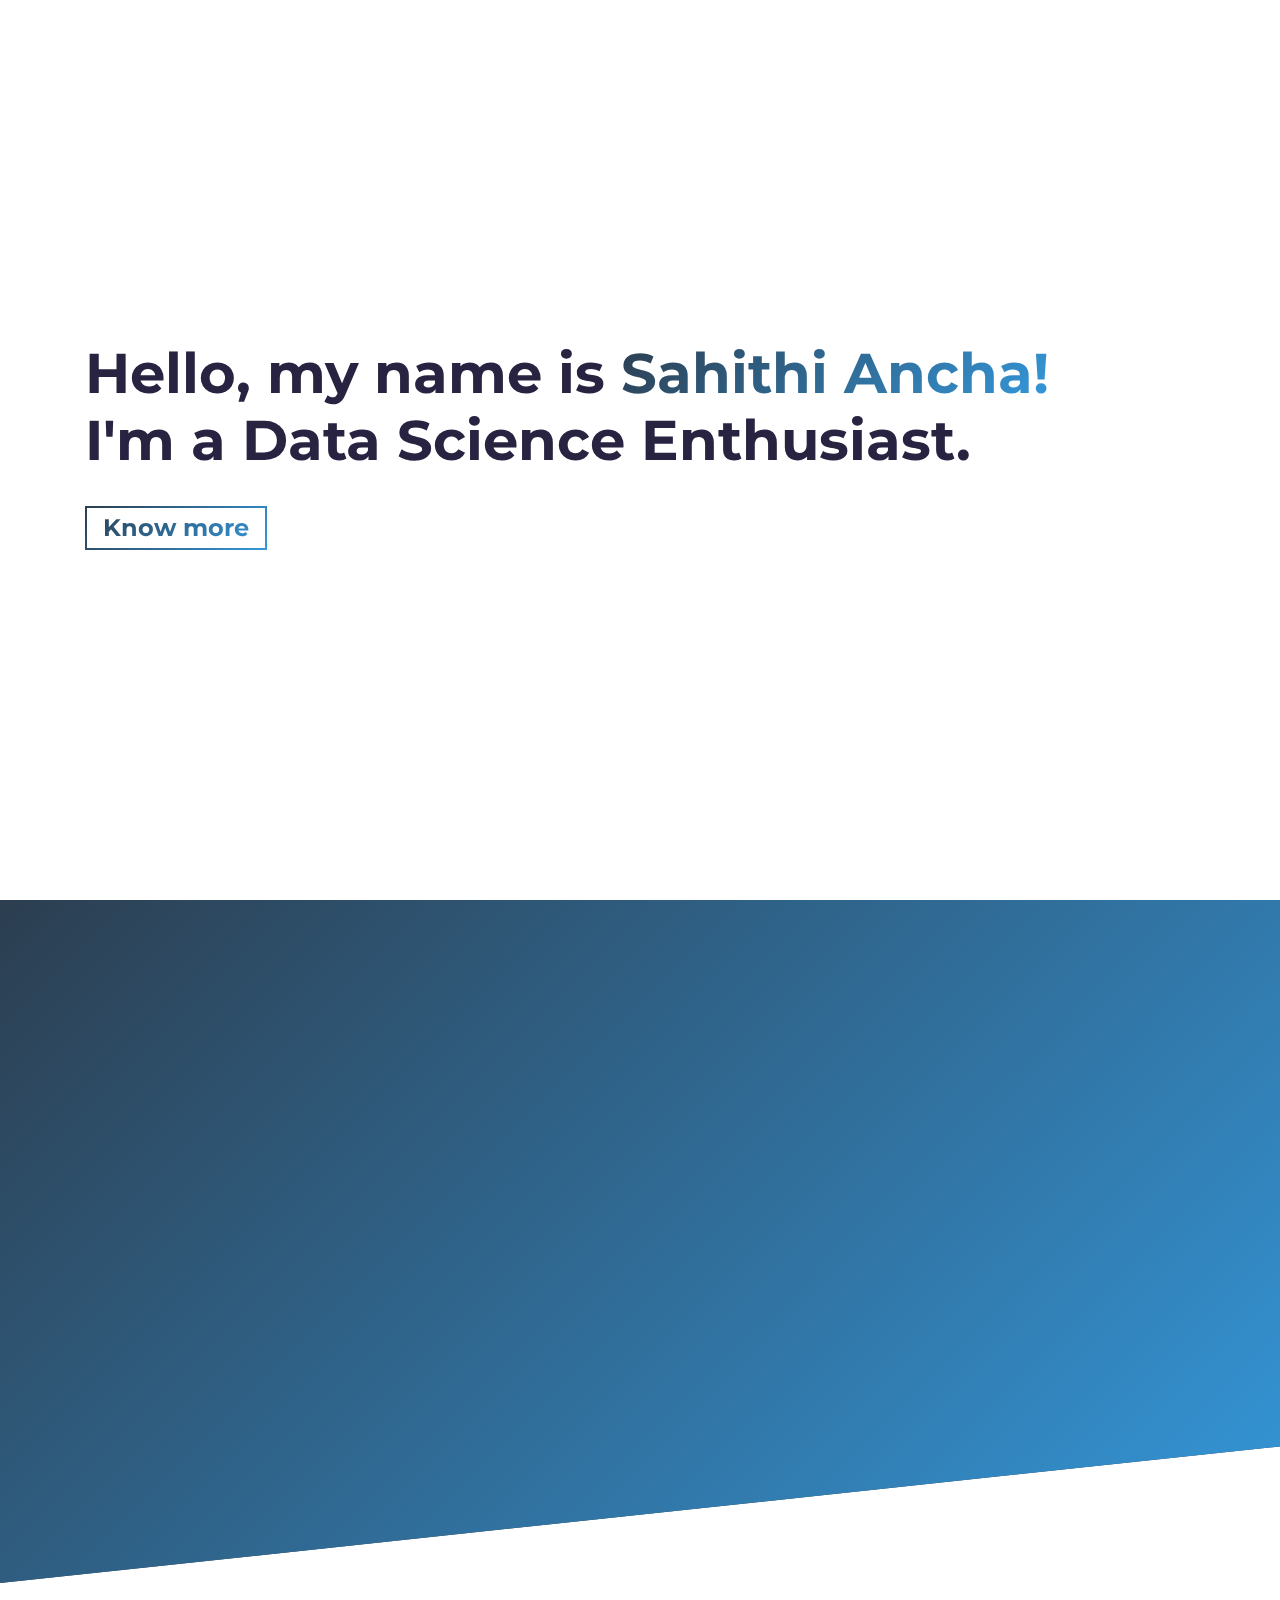
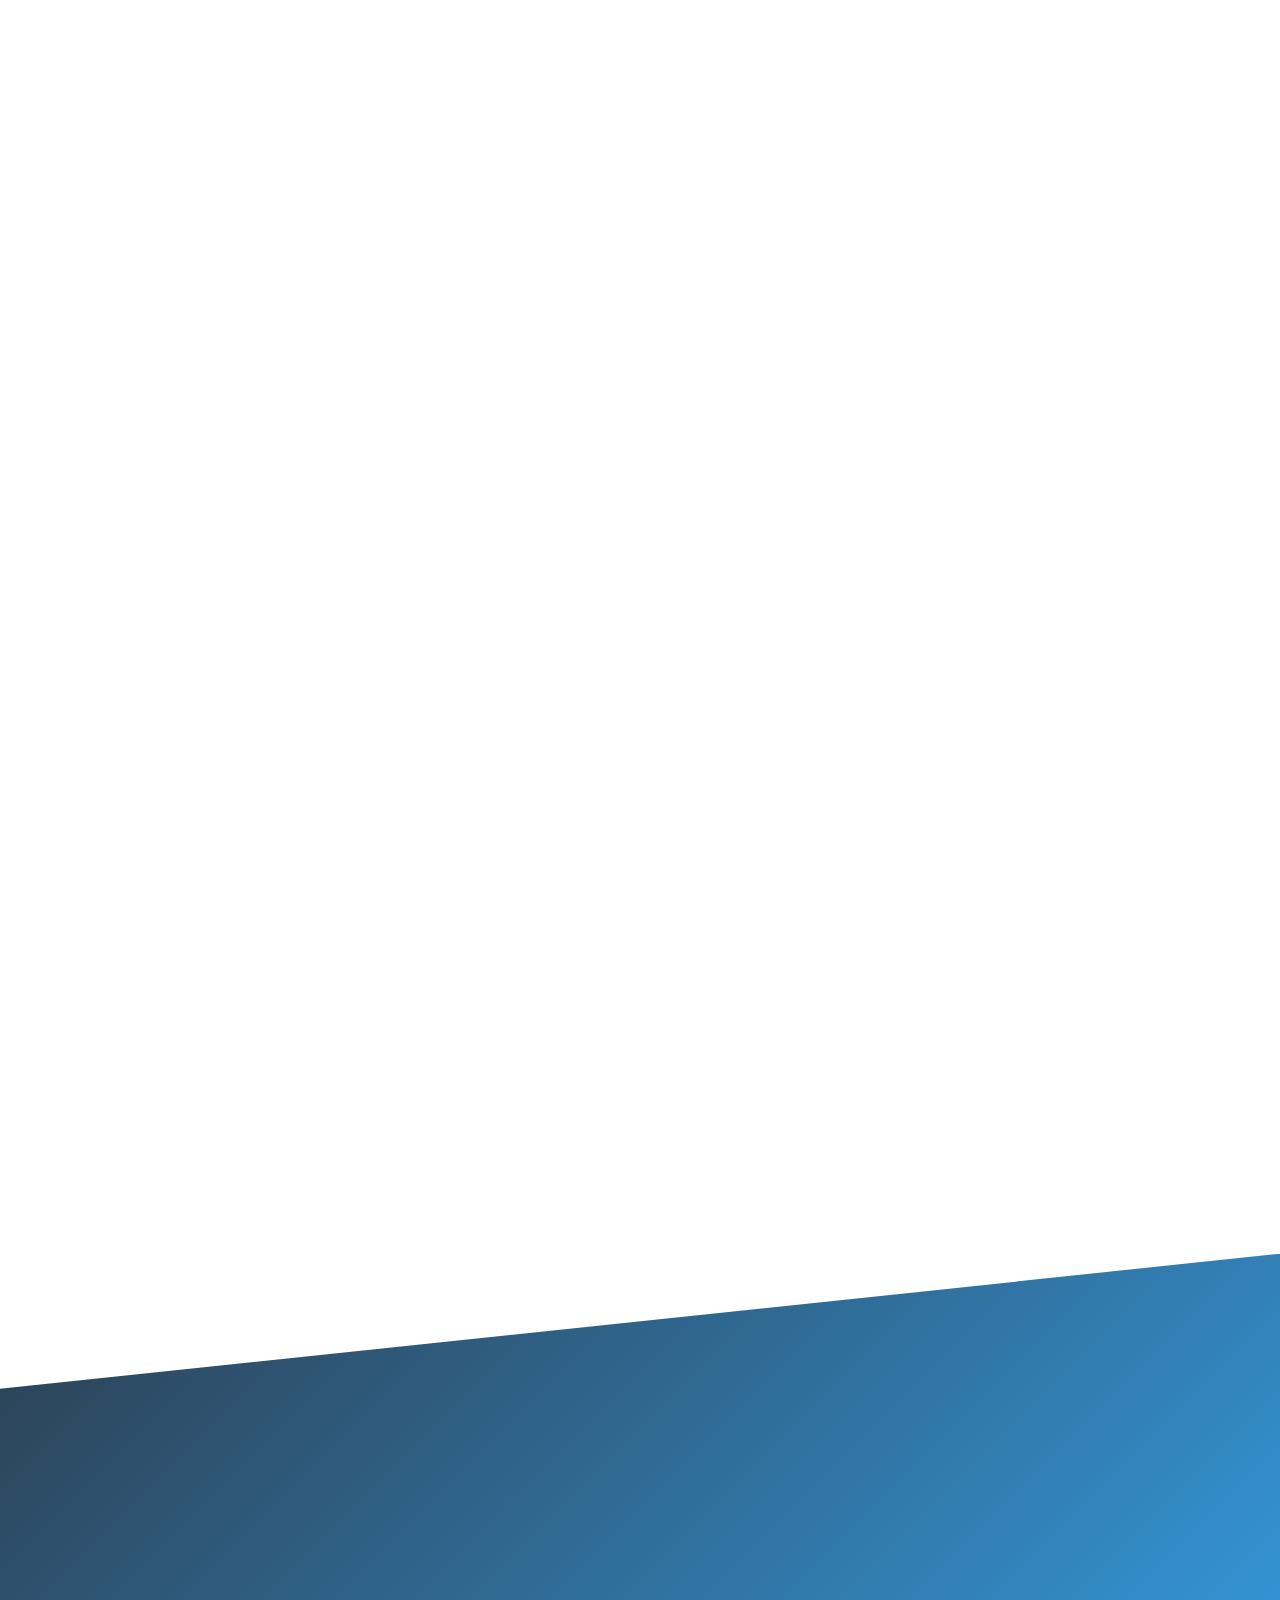
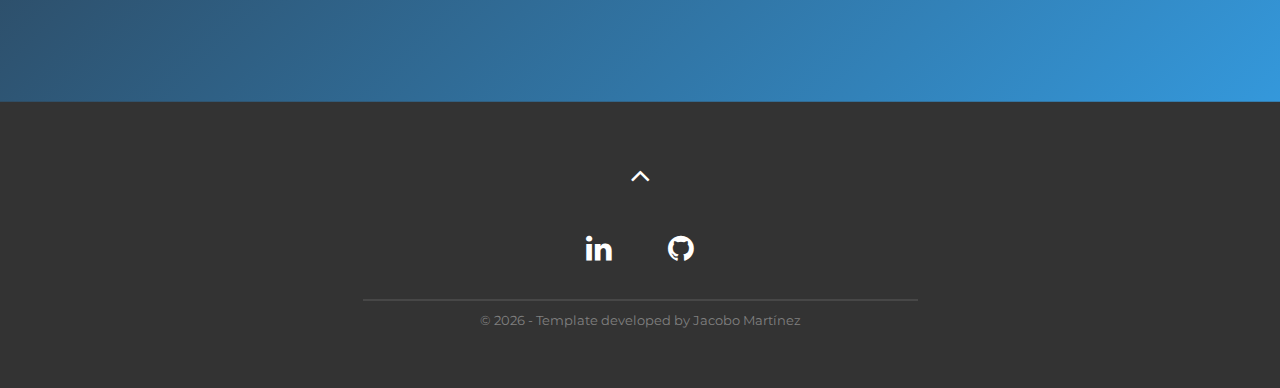
==== commit aaf6db5f: "Updates" ====
--- a/index.html
+++ b/index.html
@@ -8,4 +8,4 @@
 /*!
  *  Font Awesome 4.7.0 by @davegandy - http://fontawesome.io - @fontawesome
  *  License - http://fontawesome.io/license (Font: SIL OFL 1.1, CSS: MIT License)
- */@font-face{font-family:FontAwesome;src:url(/static/fontawesome-webfont-af7ae505a9eed503f8b8e6982036873e.woff2) format("woff2");font-weight:400;font-style:normal;font-display:swap}.fa{display:inline-block;font:normal normal normal 14px/1 FontAwesome;font-size:inherit;text-rendering:auto;-webkit-font-smoothing:antialiased;-moz-osx-font-smoothing:grayscale}.fa-lg{font-size:1.33333333em;line-height:.75em;vertical-align:-15%}.fa-2x{font-size:2em}.fa-3x{font-size:3em}.fa-4x{font-size:4em}.fa-5x{font-size:5em}.fa-fw{width:1.28571429em;text-align:center}.fa-ul{padding-left:0;margin-left:2.14285714em;list-style-type:none}.fa-ul>li{position:relative}.fa-li{position:absolute;left:-2.14285714em;width:2.14285714em;top:.14285714em;text-align:center}.fa-li.fa-lg{left:-1.85714286em}.fa-border{padding:.2em .25em .15em;border:.08em solid #eee;border-radius:.1em}.fa-pull-left{float:left}.fa-pull-right{float:right}.fa.fa-pull-left{margin-right:.3em}.fa.fa-pull-right{margin-left:.3em}.pull-right{float:right}.pull-left{float:left}.fa.pull-left{margin-right:.3em}.fa.pull-right{margin-left:.3em}.fa-spin{animation:fa-spin 2s linear infinite}.fa-pulse{animation:fa-spin 1s steps(8) infinite}@keyframes fa-spin{0%{transform:rotate(0deg)}to{transform:rotate(359deg)}}.fa-rotate-90{-ms-filter:"progid:DXImageTransform.Microsoft.BasicImage(rotation=1)";transform:rotate(90deg)}.fa-rotate-180{-ms-filter:"progid:DXImageTransform.Microsoft.BasicImage(rotation=2)";transform:rotate(180deg)}.fa-rotate-270{-ms-filter:"progid:DXImageTransform.Microsoft.BasicImage(rotation=3)";transform:rotate(270deg)}.fa-flip-horizontal{-ms-filter:"progid:DXImageTransform.Microsoft.BasicImage(rotation=0, mirror=1)";transform:scaleX(-1)}.fa-flip-vertical{-ms-filter:"progid:DXImageTransform.Microsoft.BasicImage(rotation=2, mirror=1)";transform:scaleY(-1)}:root .fa-flip-horizontal,:root .fa-flip-vertical,:root .fa-rotate-90,:root .fa-rotate-180,:root .fa-rotate-270{filter:none}.fa-stack{position:relative;display:inline-block;width:2em;height:2em;line-height:2em;vertical-align:middle}.fa-stack-1x,.fa-stack-2x{position:absolute;left:0;width:100%;text-align:center}.fa-stack-1x{line-height:inherit}.fa-stack-2x{font-size:2em}.fa-inverse{color:#fff}.fa-glass:before{content:"\F000"}.fa-music:before{content:"\F001"}.fa-search:before{content:"\F002"}.fa-envelope-o:before{content:"\F003"}.fa-heart:before{content:"\F004"}.fa-star:before{content:"\F005"}.fa-star-o:before{content:"\F006"}.fa-user:before{content:"\F007"}.fa-film:before{content:"\F008"}.fa-th-large:before{content:"\F009"}.fa-th:before{content:"\F00A"}.fa-th-list:before{content:"\F00B"}.fa-check:before{content:"\F00C"}.fa-close:before,.fa-remove:before,.fa-times:before{content:"\F00D"}.fa-search-plus:before{content:"\F00E"}.fa-search-minus:before{content:"\F010"}.fa-power-off:before{content:"\F011"}.fa-signal:before{content:"\F012"}.fa-cog:before,.fa-gear:before{content:"\F013"}.fa-trash-o:before{content:"\F014"}.fa-home:before{content:"\F015"}.fa-file-o:before{content:"\F016"}.fa-clock-o:before{content:"\F017"}.fa-road:before{content:"\F018"}.fa-download:before{content:"\F019"}.fa-arrow-circle-o-down:before{content:"\F01A"}.fa-arrow-circle-o-up:before{content:"\F01B"}.fa-inbox:before{content:"\F01C"}.fa-play-circle-o:before{content:"\F01D"}.fa-repeat:before,.fa-rotate-right:before{content:"\F01E"}.fa-refresh:before{content:"\F021"}.fa-list-alt:before{content:"\F022"}.fa-lock:before{content:"\F023"}.fa-flag:before{content:"\F024"}.fa-headphones:before{content:"\F025"}.fa-volume-off:before{content:"\F026"}.fa-volume-down:before{content:"\F027"}.fa-volume-up:before{content:"\F028"}.fa-qrcode:before{content:"\F029"}.fa-barcode:before{content:"\F02A"}.fa-tag:before{content:"\F02B"}.fa-tags:before{content:"\F02C"}.fa-book:before{content:"\F02D"}.fa-bookmark:before{content:"\F02E"}.fa-print:before{content:"\F02F"}.fa-camera:before{content:"\F030"}.fa-font:before{content:"\F031"}.fa-bold:before{content:"\F032"}.fa-italic:before{content:"\F033"}.fa-text-height:before{content:"\F034"}.fa-text-width:before{content:"\F035"}.fa-align-left:before{content:"\F036"}.fa-align-center:before{content:"\F037"}.fa-align-right:before{content:"\F038"}.fa-align-justify:before{content:"\F039"}.fa-list:before{content:"\F03A"}.fa-dedent:before,.fa-outdent:before{content:"\F03B"}.fa-indent:before{content:"\F03C"}.fa-video-camera:before{content:"\F03D"}.fa-image:before,.fa-photo:before,.fa-picture-o:before{content:"\F03E"}.fa-pencil:before{content:"\F040"}.fa-map-marker:before{content:"\F041"}.fa-adjust:before{content:"\F042"}.fa-tint:before{content:"\F043"}.fa-edit:before,.fa-pencil-square-o:before{content:"\F044"}.fa-share-square-o:before{content:"\F045"}.fa-check-square-o:before{content:"\F046"}.fa-arrows:before{content:"\F047"}.fa-step-backward:before{content:"\F048"}.fa-fast-backward:before{content:"\F049"}.fa-backward:before{content:"\F04A"}.fa-play:before{content:"\F04B"}.fa-pause:before{content:"\F04C"}.fa-stop:before{content:"\F04D"}.fa-forward:before{content:"\F04E"}.fa-fast-forward:before{content:"\F050"}.fa-step-forward:before{content:"\F051"}.fa-eject:before{content:"\F052"}.fa-chevron-left:before{content:"\F053"}.fa-chevron-right:before{content:"\F054"}.fa-plus-circle:before{content:"\F055"}.fa-minus-circle:before{content:"\F056"}.fa-times-circle:before{content:"\F057"}.fa-check-circle:before{content:"\F058"}.fa-question-circle:before{content:"\F059"}.fa-info-circle:before{content:"\F05A"}.fa-crosshairs:before{content:"\F05B"}.fa-times-circle-o:before{content:"\F05C"}.fa-check-circle-o:before{content:"\F05D"}.fa-ban:before{content:"\F05E"}.fa-arrow-left:before{content:"\F060"}.fa-arrow-right:before{content:"\F061"}.fa-arrow-up:before{content:"\F062"}.fa-arrow-down:before{content:"\F063"}.fa-mail-forward:before,.fa-share:before{content:"\F064"}.fa-expand:before{content:"\F065"}.fa-compress:before{content:"\F066"}.fa-plus:before{content:"\F067"}.fa-minus:before{content:"\F068"}.fa-asterisk:before{content:"\F069"}.fa-exclamation-circle:before{content:"\F06A"}.fa-gift:before{content:"\F06B"}.fa-leaf:before{content:"\F06C"}.fa-fire:before{content:"\F06D"}.fa-eye:before{content:"\F06E"}.fa-eye-slash:before{content:"\F070"}.fa-exclamation-triangle:before,.fa-warning:before{content:"\F071"}.fa-plane:before{content:"\F072"}.fa-calendar:before{content:"\F073"}.fa-random:before{content:"\F074"}.fa-comment:before{content:"\F075"}.fa-magnet:before{content:"\F076"}.fa-chevron-up:before{content:"\F077"}.fa-chevron-down:before{content:"\F078"}.fa-retweet:before{content:"\F079"}.fa-shopping-cart:before{content:"\F07A"}.fa-folder:before{content:"\F07B"}.fa-folder-open:before{content:"\F07C"}.fa-arrows-v:before{content:"\F07D"}.fa-arrows-h:before{content:"\F07E"}.fa-bar-chart-o:before,.fa-bar-chart:before{content:"\F080"}.fa-twitter-square:before{content:"\F081"}.fa-facebook-square:before{content:"\F082"}.fa-camera-retro:before{content:"\F083"}.fa-key:before{content:"\F084"}.fa-cogs:before,.fa-gears:before{content:"\F085"}.fa-comments:before{content:"\F086"}.fa-thumbs-o-up:before{content:"\F087"}.fa-thumbs-o-down:before{content:"\F088"}.fa-star-half:before{content:"\F089"}.fa-heart-o:before{content:"\F08A"}.fa-sign-out:before{content:"\F08B"}.fa-linkedin-square:before{content:"\F08C"}.fa-thumb-tack:before{content:"\F08D"}.fa-external-link:before{content:"\F08E"}.fa-sign-in:before{content:"\F090"}.fa-trophy:before{content:"\F091"}.fa-github-square:before{content:"\F092"}.fa-upload:before{content:"\F093"}.fa-lemon-o:before{content:"\F094"}.fa-phone:before{content:"\F095"}.fa-square-o:before{content:"\F096"}.fa-bookmark-o:before{content:"\F097"}.fa-phone-square:before{content:"\F098"}.fa-twitter:before{content:"\F099"}.fa-facebook-f:before,.fa-facebook:before{content:"\F09A"}.fa-github:before{content:"\F09B"}.fa-unlock:before{content:"\F09C"}.fa-credit-card:before{content:"\F09D"}.fa-feed:before,.fa-rss:before{content:"\F09E"}.fa-hdd-o:before{content:"\F0A0"}.fa-bullhorn:before{content:"\F0A1"}.fa-bell:before{content:"\F0F3"}.fa-certificate:before{content:"\F0A3"}.fa-hand-o-right:before{content:"\F0A4"}.fa-hand-o-left:before{content:"\F0A5"}.fa-hand-o-up:before{content:"\F0A6"}.fa-hand-o-down:before{content:"\F0A7"}.fa-arrow-circle-left:before{content:"\F0A8"}.fa-arrow-circle-right:before{content:"\F0A9"}.fa-arrow-circle-up:before{content:"\F0AA"}.fa-arrow-circle-down:before{content:"\F0AB"}.fa-globe:before{content:"\F0AC"}.fa-wrench:before{content:"\F0AD"}.fa-tasks:before{content:"\F0AE"}.fa-filter:before{content:"\F0B0"}.fa-briefcase:before{content:"\F0B1"}.fa-arrows-alt:before{content:"\F0B2"}.fa-group:before,.fa-users:before{content:"\F0C0"}.fa-chain:before,.fa-link:before{content:"\F0C1"}.fa-cloud:before{content:"\F0C2"}.fa-flask:before{content:"\F0C3"}.fa-cut:before,.fa-scissors:before{content:"\F0C4"}.fa-copy:before,.fa-files-o:before{content:"\F0C5"}.fa-paperclip:before{content:"\F0C6"}.fa-floppy-o:before,.fa-save:before{content:"\F0C7"}.fa-square:before{content:"\F0C8"}.fa-bars:before,.fa-navicon:before,.fa-reorder:before{content:"\F0C9"}.fa-list-ul:before{content:"\F0CA"}.fa-list-ol:before{content:"\F0CB"}.fa-strikethrough:before{content:"\F0CC"}.fa-underline:before{content:"\F0CD"}.fa-table:before{content:"\F0CE"}.fa-magic:before{content:"\F0D0"}.fa-truck:before{content:"\F0D1"}.fa-pinterest:before{content:"\F0D2"}.fa-pinterest-square:before{content:"\F0D3"}.fa-google-plus-square:before{content:"\F0D4"}.fa-google-plus:before{content:"\F0D5"}.fa-money:before{content:"\F0D6"}.fa-caret-down:before{content:"\F0D7"}.fa-caret-up:before{content:"\F0D8"}.fa-caret-left:before{content:"\F0D9"}.fa-caret-right:before{content:"\F0DA"}.fa-columns:before{content:"\F0DB"}.fa-sort:before,.fa-unsorted:before{content:"\F0DC"}.fa-sort-desc:before,.fa-sort-down:before{content:"\F0DD"}.fa-sort-asc:before,.fa-sort-up:before{content:"\F0DE"}.fa-envelope:before{content:"\F0E0"}.fa-linkedin:before{content:"\F0E1"}.fa-rotate-left:before,.fa-undo:before{content:"\F0E2"}.fa-gavel:before,.fa-legal:before{content:"\F0E3"}.fa-dashboard:before,.fa-tachometer:before{content:"\F0E4"}.fa-comment-o:before{content:"\F0E5"}.fa-comments-o:before{content:"\F0E6"}.fa-bolt:before,.fa-flash:before{content:"\F0E7"}.fa-sitemap:before{content:"\F0E8"}.fa-umbrella:before{content:"\F0E9"}.fa-clipboard:before,.fa-paste:before{content:"\F0EA"}.fa-lightbulb-o:before{content:"\F0EB"}.fa-exchange:before{content:"\F0EC"}.fa-cloud-download:before{content:"\F0ED"}.fa-cloud-upload:before{content:"\F0EE"}.fa-user-md:before{content:"\F0F0"}.fa-stethoscope:before{content:"\F0F1"}.fa-suitcase:before{content:"\F0F2"}.fa-bell-o:before{content:"\F0A2"}.fa-coffee:before{content:"\F0F4"}.fa-cutlery:before{content:"\F0F5"}.fa-file-text-o:before{content:"\F0F6"}.fa-building-o:before{content:"\F0F7"}.fa-hospital-o:before{content:"\F0F8"}.fa-ambulance:before{content:"\F0F9"}.fa-medkit:before{content:"\F0FA"}.fa-fighter-jet:before{content:"\F0FB"}.fa-beer:before{content:"\F0FC"}.fa-h-square:before{content:"\F0FD"}.fa-plus-square:before{content:"\F0FE"}.fa-angle-double-left:before{content:"\F100"}.fa-angle-double-right:before{content:"\F101"}.fa-angle-double-up:before{content:"\F102"}.fa-angle-double-down:before{content:"\F103"}.fa-angle-left:before{content:"\F104"}.fa-angle-right:before{content:"\F105"}.fa-angle-up:before{content:"\F106"}.fa-angle-down:before{content:"\F107"}.fa-desktop:before{content:"\F108"}.fa-laptop:before{content:"\F109"}.fa-tablet:before{content:"\F10A"}.fa-mobile-phone:before,.fa-mobile:before{content:"\F10B"}.fa-circle-o:before{content:"\F10C"}.fa-quote-left:before{content:"\F10D"}.fa-quote-right:before{content:"\F10E"}.fa-spinner:before{content:"\F110"}.fa-circle:before{content:"\F111"}.fa-mail-reply:before,.fa-reply:before{content:"\F112"}.fa-github-alt:before{content:"\F113"}.fa-folder-o:before{content:"\F114"}.fa-folder-open-o:before{content:"\F115"}.fa-smile-o:before{content:"\F118"}.fa-frown-o:before{content:"\F119"}.fa-meh-o:before{content:"\F11A"}.fa-gamepad:before{content:"\F11B"}.fa-keyboard-o:before{content:"\F11C"}.fa-flag-o:before{content:"\F11D"}.fa-flag-checkered:before{content:"\F11E"}.fa-terminal:before{content:"\F120"}.fa-code:before{content:"\F121"}.fa-mail-reply-all:before,.fa-reply-all:before{content:"\F122"}.fa-star-half-empty:before,.fa-star-half-full:before,.fa-star-half-o:before{content:"\F123"}.fa-location-arrow:before{content:"\F124"}.fa-crop:before{content:"\F125"}.fa-code-fork:before{content:"\F126"}.fa-chain-broken:before,.fa-unlink:before{content:"\F127"}.fa-question:before{content:"\F128"}.fa-info:before{content:"\F129"}.fa-exclamation:before{content:"\F12A"}.fa-superscript:before{content:"\F12B"}.fa-subscript:before{content:"\F12C"}.fa-eraser:before{content:"\F12D"}.fa-puzzle-piece:before{content:"\F12E"}.fa-microphone:before{content:"\F130"}.fa-microphone-slash:before{content:"\F131"}.fa-shield:before{content:"\F132"}.fa-calendar-o:before{content:"\F133"}.fa-fire-extinguisher:before{content:"\F134"}.fa-rocket:before{content:"\F135"}.fa-maxcdn:before{content:"\F136"}.fa-chevron-circle-left:before{content:"\F137"}.fa-chevron-circle-right:before{content:"\F138"}.fa-chevron-circle-up:before{content:"\F139"}.fa-chevron-circle-down:before{content:"\F13A"}.fa-html5:before{content:"\F13B"}.fa-css3:before{content:"\F13C"}.fa-anchor:before{content:"\F13D"}.fa-unlock-alt:before{content:"\F13E"}.fa-bullseye:before{content:"\F140"}.fa-ellipsis-h:before{content:"\F141"}.fa-ellipsis-v:before{content:"\F142"}.fa-rss-square:before{content:"\F143"}.fa-play-circle:before{content:"\F144"}.fa-ticket:before{content:"\F145"}.fa-minus-square:before{content:"\F146"}.fa-minus-square-o:before{content:"\F147"}.fa-level-up:before{content:"\F148"}.fa-level-down:before{content:"\F149"}.fa-check-square:before{content:"\F14A"}.fa-pencil-square:before{content:"\F14B"}.fa-external-link-square:before{content:"\F14C"}.fa-share-square:before{content:"\F14D"}.fa-compass:before{content:"\F14E"}.fa-caret-square-o-down:before,.fa-toggle-down:before{content:"\F150"}.fa-caret-square-o-up:before,.fa-toggle-up:before{content:"\F151"}.fa-caret-square-o-right:before,.fa-toggle-right:before{content:"\F152"}.fa-eur:before,.fa-euro:before{content:"\F153"}.fa-gbp:before{content:"\F154"}.fa-dollar:before,.fa-usd:before{content:"\F155"}.fa-inr:before,.fa-rupee:before{content:"\F156"}.fa-cny:before,.fa-jpy:before,.fa-rmb:before,.fa-yen:before{content:"\F157"}.fa-rouble:before,.fa-rub:before,.fa-ruble:before{content:"\F158"}.fa-krw:before,.fa-won:before{content:"\F159"}.fa-bitcoin:before,.fa-btc:before{content:"\F15A"}.fa-file:before{content:"\F15B"}.fa-file-text:before{content:"\F15C"}.fa-sort-alpha-asc:before{content:"\F15D"}.fa-sort-alpha-desc:before{content:"\F15E"}.fa-sort-amount-asc:before{content:"\F160"}.fa-sort-amount-desc:before{content:"\F161"}.fa-sort-numeric-asc:before{content:"\F162"}.fa-sort-numeric-desc:before{content:"\F163"}.fa-thumbs-up:before{content:"\F164"}.fa-thumbs-down:before{content:"\F165"}.fa-youtube-square:before{content:"\F166"}.fa-youtube:before{content:"\F167"}.fa-xing:before{content:"\F168"}.fa-xing-square:before{content:"\F169"}.fa-youtube-play:before{content:"\F16A"}.fa-dropbox:before{content:"\F16B"}.fa-stack-overflow:before{content:"\F16C"}.fa-instagram:before{content:"\F16D"}.fa-flickr:before{content:"\F16E"}.fa-adn:before{content:"\F170"}.fa-bitbucket:before{content:"\F171"}.fa-bitbucket-square:before{content:"\F172"}.fa-tumblr:before{content:"\F173"}.fa-tumblr-square:before{content:"\F174"}.fa-long-arrow-down:before{content:"\F175"}.fa-long-arrow-up:before{content:"\F176"}.fa-long-arrow-left:before{content:"\F177"}.fa-long-arrow-right:before{content:"\F178"}.fa-apple:before{content:"\F179"}.fa-windows:before{content:"\F17A"}.fa-android:before{content:"\F17B"}.fa-linux:before{content:"\F17C"}.fa-dribbble:before{content:"\F17D"}.fa-skype:before{content:"\F17E"}.fa-foursquare:before{content:"\F180"}.fa-trello:before{content:"\F181"}.fa-female:before{content:"\F182"}.fa-male:before{content:"\F183"}.fa-gittip:before,.fa-gratipay:before{content:"\F184"}.fa-sun-o:before{content:"\F185"}.fa-moon-o:before{content:"\F186"}.fa-archive:before{content:"\F187"}.fa-bug:before{content:"\F188"}.fa-vk:before{content:"\F189"}.fa-weibo:before{content:"\F18A"}.fa-renren:before{content:"\F18B"}.fa-pagelines:before{content:"\F18C"}.fa-stack-exchange:before{content:"\F18D"}.fa-arrow-circle-o-right:before{content:"\F18E"}.fa-arrow-circle-o-left:before{content:"\F190"}.fa-caret-square-o-left:before,.fa-toggle-left:before{content:"\F191"}.fa-dot-circle-o:before{content:"\F192"}.fa-wheelchair:before{content:"\F193"}.fa-vimeo-square:before{content:"\F194"}.fa-try:before,.fa-turkish-lira:before{content:"\F195"}.fa-plus-square-o:before{content:"\F196"}.fa-space-shuttle:before{content:"\F197"}.fa-slack:before{content:"\F198"}.fa-envelope-square:before{content:"\F199"}.fa-wordpress:before{content:"\F19A"}.fa-openid:before{content:"\F19B"}.fa-bank:before,.fa-institution:before,.fa-university:before{content:"\F19C"}.fa-graduation-cap:before,.fa-mortar-board:before{content:"\F19D"}.fa-yahoo:before{content:"\F19E"}.fa-google:before{content:"\F1A0"}.fa-reddit:before{content:"\F1A1"}.fa-reddit-square:before{content:"\F1A2"}.fa-stumbleupon-circle:before{content:"\F1A3"}.fa-stumbleupon:before{content:"\F1A4"}.fa-delicious:before{content:"\F1A5"}.fa-digg:before{content:"\F1A6"}.fa-pied-piper-pp:before{content:"\F1A7"}.fa-pied-piper-alt:before{content:"\F1A8"}.fa-drupal:before{content:"\F1A9"}.fa-joomla:before{content:"\F1AA"}.fa-language:before{content:"\F1AB"}.fa-fax:before{content:"\F1AC"}.fa-building:before{content:"\F1AD"}.fa-child:before{content:"\F1AE"}.fa-paw:before{content:"\F1B0"}.fa-spoon:before{content:"\F1B1"}.fa-cube:before{content:"\F1B2"}.fa-cubes:before{content:"\F1B3"}.fa-behance:before{content:"\F1B4"}.fa-behance-square:before{content:"\F1B5"}.fa-steam:before{content:"\F1B6"}.fa-steam-square:before{content:"\F1B7"}.fa-recycle:before{content:"\F1B8"}.fa-automobile:before,.fa-car:before{content:"\F1B9"}.fa-cab:before,.fa-taxi:before{content:"\F1BA"}.fa-tree:before{content:"\F1BB"}.fa-spotify:before{content:"\F1BC"}.fa-deviantart:before{content:"\F1BD"}.fa-soundcloud:before{content:"\F1BE"}.fa-database:before{content:"\F1C0"}.fa-file-pdf-o:before{content:"\F1C1"}.fa-file-word-o:before{content:"\F1C2"}.fa-file-excel-o:before{content:"\F1C3"}.fa-file-powerpoint-o:before{content:"\F1C4"}.fa-file-image-o:before,.fa-file-photo-o:before,.fa-file-picture-o:before{content:"\F1C5"}.fa-file-archive-o:before,.fa-file-zip-o:before{content:"\F1C6"}.fa-file-audio-o:before,.fa-file-sound-o:before{content:"\F1C7"}.fa-file-movie-o:before,.fa-file-video-o:before{content:"\F1C8"}.fa-file-code-o:before{content:"\F1C9"}.fa-vine:before{content:"\F1CA"}.fa-codepen:before{content:"\F1CB"}.fa-jsfiddle:before{content:"\F1CC"}.fa-life-bouy:before,.fa-life-buoy:before,.fa-life-ring:before,.fa-life-saver:before,.fa-support:before{content:"\F1CD"}.fa-circle-o-notch:before{content:"\F1CE"}.fa-ra:before,.fa-rebel:before,.fa-resistance:before{content:"\F1D0"}.fa-empire:before,.fa-ge:before{content:"\F1D1"}.fa-git-square:before{content:"\F1D2"}.fa-git:before{content:"\F1D3"}.fa-hacker-news:before,.fa-y-combinator-square:before,.fa-yc-square:before{content:"\F1D4"}.fa-tencent-weibo:before{content:"\F1D5"}.fa-qq:before{content:"\F1D6"}.fa-wechat:before,.fa-weixin:before{content:"\F1D7"}.fa-paper-plane:before,.fa-send:before{content:"\F1D8"}.fa-paper-plane-o:before,.fa-send-o:before{content:"\F1D9"}.fa-history:before{content:"\F1DA"}.fa-circle-thin:before{content:"\F1DB"}.fa-header:before{content:"\F1DC"}.fa-paragraph:before{content:"\F1DD"}.fa-sliders:before{content:"\F1DE"}.fa-share-alt:before{content:"\F1E0"}.fa-share-alt-square:before{content:"\F1E1"}.fa-bomb:before{content:"\F1E2"}.fa-futbol-o:before,.fa-soccer-ball-o:before{content:"\F1E3"}.fa-tty:before{content:"\F1E4"}.fa-binoculars:before{content:"\F1E5"}.fa-plug:before{content:"\F1E6"}.fa-slideshare:before{content:"\F1E7"}.fa-twitch:before{content:"\F1E8"}.fa-yelp:before{content:"\F1E9"}.fa-newspaper-o:before{content:"\F1EA"}.fa-wifi:before{content:"\F1EB"}.fa-calculator:before{content:"\F1EC"}.fa-paypal:before{content:"\F1ED"}.fa-google-wallet:before{content:"\F1EE"}.fa-cc-visa:before{content:"\F1F0"}.fa-cc-mastercard:before{content:"\F1F1"}.fa-cc-discover:before{content:"\F1F2"}.fa-cc-amex:before{content:"\F1F3"}.fa-cc-paypal:before{content:"\F1F4"}.fa-cc-stripe:before{content:"\F1F5"}.fa-bell-slash:before{content:"\F1F6"}.fa-bell-slash-o:before{content:"\F1F7"}.fa-trash:before{content:"\F1F8"}.fa-copyright:before{content:"\F1F9"}.fa-at:before{content:"\F1FA"}.fa-eyedropper:before{content:"\F1FB"}.fa-paint-brush:before{content:"\F1FC"}.fa-birthday-cake:before{content:"\F1FD"}.fa-area-chart:before{content:"\F1FE"}.fa-pie-chart:before{content:"\F200"}.fa-line-chart:before{content:"\F201"}.fa-lastfm:before{content:"\F202"}.fa-lastfm-square:before{content:"\F203"}.fa-toggle-off:before{content:"\F204"}.fa-toggle-on:before{content:"\F205"}.fa-bicycle:before{content:"\F206"}.fa-bus:before{content:"\F207"}.fa-ioxhost:before{content:"\F208"}.fa-angellist:before{content:"\F209"}.fa-cc:before{content:"\F20A"}.fa-ils:before,.fa-shekel:before,.fa-sheqel:before{content:"\F20B"}.fa-meanpath:before{content:"\F20C"}.fa-buysellads:before{content:"\F20D"}.fa-connectdevelop:before{content:"\F20E"}.fa-dashcube:before{content:"\F210"}.fa-forumbee:before{content:"\F211"}.fa-leanpub:before{content:"\F212"}.fa-sellsy:before{content:"\F213"}.fa-shirtsinbulk:before{content:"\F214"}.fa-simplybuilt:before{content:"\F215"}.fa-skyatlas:before{content:"\F216"}.fa-cart-plus:before{content:"\F217"}.fa-cart-arrow-down:before{content:"\F218"}.fa-diamond:before{content:"\F219"}.fa-ship:before{content:"\F21A"}.fa-user-secret:before{content:"\F21B"}.fa-motorcycle:before{content:"\F21C"}.fa-street-view:before{content:"\F21D"}.fa-heartbeat:before{content:"\F21E"}.fa-venus:before{content:"\F221"}.fa-mars:before{content:"\F222"}.fa-mercury:before{content:"\F223"}.fa-intersex:before,.fa-transgender:before{content:"\F224"}.fa-transgender-alt:before{content:"\F225"}.fa-venus-double:before{content:"\F226"}.fa-mars-double:before{content:"\F227"}.fa-venus-mars:before{content:"\F228"}.fa-mars-stroke:before{content:"\F229"}.fa-mars-stroke-v:before{content:"\F22A"}.fa-mars-stroke-h:before{content:"\F22B"}.fa-neuter:before{content:"\F22C"}.fa-genderless:before{content:"\F22D"}.fa-facebook-official:before{content:"\F230"}.fa-pinterest-p:before{content:"\F231"}.fa-whatsapp:before{content:"\F232"}.fa-server:before{content:"\F233"}.fa-user-plus:before{content:"\F234"}.fa-user-times:before{content:"\F235"}.fa-bed:before,.fa-hotel:before{content:"\F236"}.fa-viacoin:before{content:"\F237"}.fa-train:before{content:"\F238"}.fa-subway:before{content:"\F239"}.fa-medium:before{content:"\F23A"}.fa-y-combinator:before,.fa-yc:before{content:"\F23B"}.fa-optin-monster:before{content:"\F23C"}.fa-opencart:before{content:"\F23D"}.fa-expeditedssl:before{content:"\F23E"}.fa-battery-4:before,.fa-battery-full:before,.fa-battery:before{content:"\F240"}.fa-battery-3:before,.fa-battery-three-quarters:before{content:"\F241"}.fa-battery-2:before,.fa-battery-half:before{content:"\F242"}.fa-battery-1:before,.fa-battery-quarter:before{content:"\F243"}.fa-battery-0:before,.fa-battery-empty:before{content:"\F244"}.fa-mouse-pointer:before{content:"\F245"}.fa-i-cursor:before{content:"\F246"}.fa-object-group:before{content:"\F247"}.fa-object-ungroup:before{content:"\F248"}.fa-sticky-note:before{content:"\F249"}.fa-sticky-note-o:before{content:"\F24A"}.fa-cc-jcb:before{content:"\F24B"}.fa-cc-diners-club:before{content:"\F24C"}.fa-clone:before{content:"\F24D"}.fa-balance-scale:before{content:"\F24E"}.fa-hourglass-o:before{content:"\F250"}.fa-hourglass-1:before,.fa-hourglass-start:before{content:"\F251"}.fa-hourglass-2:before,.fa-hourglass-half:before{content:"\F252"}.fa-hourglass-3:before,.fa-hourglass-end:before{content:"\F253"}.fa-hourglass:before{content:"\F254"}.fa-hand-grab-o:before,.fa-hand-rock-o:before{content:"\F255"}.fa-hand-paper-o:before,.fa-hand-stop-o:before{content:"\F256"}.fa-hand-scissors-o:before{content:"\F257"}.fa-hand-lizard-o:before{content:"\F258"}.fa-hand-spock-o:before{content:"\F259"}.fa-hand-pointer-o:before{content:"\F25A"}.fa-hand-peace-o:before{content:"\F25B"}.fa-trademark:before{content:"\F25C"}.fa-registered:before{content:"\F25D"}.fa-creative-commons:before{content:"\F25E"}.fa-gg:before{content:"\F260"}.fa-gg-circle:before{content:"\F261"}.fa-tripadvisor:before{content:"\F262"}.fa-odnoklassniki:before{content:"\F263"}.fa-odnoklassniki-square:before{content:"\F264"}.fa-get-pocket:before{content:"\F265"}.fa-wikipedia-w:before{content:"\F266"}.fa-safari:before{content:"\F267"}.fa-chrome:before{content:"\F268"}.fa-firefox:before{content:"\F269"}.fa-opera:before{content:"\F26A"}.fa-internet-explorer:before{content:"\F26B"}.fa-television:before,.fa-tv:before{content:"\F26C"}.fa-contao:before{content:"\F26D"}.fa-500px:before{content:"\F26E"}.fa-amazon:before{content:"\F270"}.fa-calendar-plus-o:before{content:"\F271"}.fa-calendar-minus-o:before{content:"\F272"}.fa-calendar-times-o:before{content:"\F273"}.fa-calendar-check-o:before{content:"\F274"}.fa-industry:before{content:"\F275"}.fa-map-pin:before{content:"\F276"}.fa-map-signs:before{content:"\F277"}.fa-map-o:before{content:"\F278"}.fa-map:before{content:"\F279"}.fa-commenting:before{content:"\F27A"}.fa-commenting-o:before{content:"\F27B"}.fa-houzz:before{content:"\F27C"}.fa-vimeo:before{content:"\F27D"}.fa-black-tie:before{content:"\F27E"}.fa-fonticons:before{content:"\F280"}.fa-reddit-alien:before{content:"\F281"}.fa-edge:before{content:"\F282"}.fa-credit-card-alt:before{content:"\F283"}.fa-codiepie:before{content:"\F284"}.fa-modx:before{content:"\F285"}.fa-fort-awesome:before{content:"\F286"}.fa-usb:before{content:"\F287"}.fa-product-hunt:before{content:"\F288"}.fa-mixcloud:before{content:"\F289"}.fa-scribd:before{content:"\F28A"}.fa-pause-circle:before{content:"\F28B"}.fa-pause-circle-o:before{content:"\F28C"}.fa-stop-circle:before{content:"\F28D"}.fa-stop-circle-o:before{content:"\F28E"}.fa-shopping-bag:before{content:"\F290"}.fa-shopping-basket:before{content:"\F291"}.fa-hashtag:before{content:"\F292"}.fa-bluetooth:before{content:"\F293"}.fa-bluetooth-b:before{content:"\F294"}.fa-percent:before{content:"\F295"}.fa-gitlab:before{content:"\F296"}.fa-wpbeginner:before{content:"\F297"}.fa-wpforms:before{content:"\F298"}.fa-envira:before{content:"\F299"}.fa-universal-access:before{content:"\F29A"}.fa-wheelchair-alt:before{content:"\F29B"}.fa-question-circle-o:before{content:"\F29C"}.fa-blind:before{content:"\F29D"}.fa-audio-description:before{content:"\F29E"}.fa-volume-control-phone:before{content:"\F2A0"}.fa-braille:before{content:"\F2A1"}.fa-assistive-listening-systems:before{content:"\F2A2"}.fa-american-sign-language-interpreting:before,.fa-asl-interpreting:before{content:"\F2A3"}.fa-deaf:before,.fa-deafness:before,.fa-hard-of-hearing:before{content:"\F2A4"}.fa-glide:before{content:"\F2A5"}.fa-glide-g:before{content:"\F2A6"}.fa-sign-language:before,.fa-signing:before{content:"\F2A7"}.fa-low-vision:before{content:"\F2A8"}.fa-viadeo:before{content:"\F2A9"}.fa-viadeo-square:before{content:"\F2AA"}.fa-snapchat:before{content:"\F2AB"}.fa-snapchat-ghost:before{content:"\F2AC"}.fa-snapchat-square:before{content:"\F2AD"}.fa-pied-piper:before{content:"\F2AE"}.fa-first-order:before{content:"\F2B0"}.fa-yoast:before{content:"\F2B1"}.fa-themeisle:before{content:"\F2B2"}.fa-google-plus-circle:before,.fa-google-plus-official:before{content:"\F2B3"}.fa-fa:before,.fa-font-awesome:before{content:"\F2B4"}.fa-handshake-o:before{content:"\F2B5"}.fa-envelope-open:before{content:"\F2B6"}.fa-envelope-open-o:before{content:"\F2B7"}.fa-linode:before{content:"\F2B8"}.fa-address-book:before{content:"\F2B9"}.fa-address-book-o:before{content:"\F2BA"}.fa-address-card:before,.fa-vcard:before{content:"\F2BB"}.fa-address-card-o:before,.fa-vcard-o:before{content:"\F2BC"}.fa-user-circle:before{content:"\F2BD"}.fa-user-circle-o:before{content:"\F2BE"}.fa-user-o:before{content:"\F2C0"}.fa-id-badge:before{content:"\F2C1"}.fa-drivers-license:before,.fa-id-card:before{content:"\F2C2"}.fa-drivers-license-o:before,.fa-id-card-o:before{content:"\F2C3"}.fa-quora:before{content:"\F2C4"}.fa-free-code-camp:before{content:"\F2C5"}.fa-telegram:before{content:"\F2C6"}.fa-thermometer-4:before,.fa-thermometer-full:before,.fa-thermometer:before{content:"\F2C7"}.fa-thermometer-3:before,.fa-thermometer-three-quarters:before{content:"\F2C8"}.fa-thermometer-2:before,.fa-thermometer-half:before{content:"\F2C9"}.fa-thermometer-1:before,.fa-thermometer-quarter:before{content:"\F2CA"}.fa-thermometer-0:before,.fa-thermometer-empty:before{content:"\F2CB"}.fa-shower:before{content:"\F2CC"}.fa-bath:before,.fa-bathtub:before,.fa-s15:before{content:"\F2CD"}.fa-podcast:before{content:"\F2CE"}.fa-window-maximize:before{content:"\F2D0"}.fa-window-minimize:before{content:"\F2D1"}.fa-window-restore:before{content:"\F2D2"}.fa-times-rectangle:before,.fa-window-close:before{content:"\F2D3"}.fa-times-rectangle-o:before,.fa-window-close-o:before{content:"\F2D4"}.fa-bandcamp:before{content:"\F2D5"}.fa-grav:before{content:"\F2D6"}.fa-etsy:before{content:"\F2D7"}.fa-imdb:before{content:"\F2D8"}.fa-ravelry:before{content:"\F2D9"}.fa-eercast:before{content:"\F2DA"}.fa-microchip:before{content:"\F2DB"}.fa-snowflake-o:before{content:"\F2DC"}.fa-superpowers:before{content:"\F2DD"}.fa-wpexplorer:before{content:"\F2DE"}.fa-meetup:before{content:"\F2E0"}.sr-only{position:absolute;width:1px;height:1px;padding:0;margin:-1px;overflow:hidden;clip:rect(0,0,0,0);border:0}.sr-only-focusable:active,.sr-only-focusable:focus{position:static;width:auto;height:auto;margin:0;overflow:visible;clip:auto}.mb-8{margin-bottom:8rem!important}.load-hidden{visibility:hidden}html{font-size:62.5%}body{font-family:Montserrat,sans-serif;text-align:center}h1{font-weight:700}a,p{font-family:Montserrat,sans-serif;font-size:1.6rem}a,a:active,a:hover,a:link,a:visited{text-decoration:none}a:hover{transition:all .3s ease-in-out}.section-title{margin:0 0 4.5rem;font-size:4rem;font-weight:700;text-transform:uppercase}@media (max-width:37.5em){.section-title{font-size:2.8rem}}.dark-blue-text{color:#272341!important}.text-color-main{background-image:linear-gradient(135deg,#2c3e50,#3498db);-webkit-background-clip:text;-webkit-text-fill-color:transparent}@media (max-width:37.5em){.text-color-main{background-image:none;-webkit-text-fill-color:#3498db}}.text-color-main:hover{transform:translateX(2px)}.cta-btn{display:inline-block;position:relative;padding:.8rem 1.6rem;font-weight:700;line-height:1;z-index:1;transition:all .6s cubic-bezier(.19,1,.22,1)}.cta-btn:after{content:"";display:block;position:absolute;width:0;height:100%;left:0;bottom:0;z-index:-1;transition:all .3s cubic-bezier(.19,1,.22,1)}.cta-btn--hero{background-image:linear-gradient(135deg,#2c3e50,#3498db);-webkit-background-clip:text;-webkit-text-fill-color:transparent;border-width:2px;border-style:solid;-o-border-image:linear-gradient(135deg,#2c3e50,#3498db);border-image:linear-gradient(135deg,#2c3e50,#3498db);border-image-slice:1;cursor:pointer}@media (max-width:37.5em){.cta-btn--hero{background-image:none;border:2px solid #3498db;-webkit-text-fill-color:#3498db}}.cta-btn--hero:after{background-image:linear-gradient(135deg,#2c3e50,#3498db)}@media (max-width:37.5em){.cta-btn--hero:after{background-image:none}}.cta-btn--hero:hover{-webkit-text-fill-color:#fff;text-decoration:none}@media (max-width:37.5em){.cta-btn--hero:hover{-webkit-text-fill-color:#3498db}}.cta-btn--hero:hover:after{width:100%}.cta-btn--resume{color:#fff;border:2px solid #fff}.cta-btn--resume:after{background:#fff}.cta-btn--resume:hover{color:#3498db;text-decoration:none}.cta-btn--resume:hover:after{width:100%}.up i{color:#272727}.footer{background-color:#333;color:#fff;padding:4.8rem 0}@media (max-width:37.5em){.footer{border:0}}.footer__text,.footer__text a{color:grey;font-size:1.3rem}.footer__text a{transition:all .4s;display:inline-block;background-color:#333}.footer__text a:active,.footer__text a:hover{color:#2c3e50;box-shadow:0 1.5rem 4rem rgba(0,0,0,.15)}.footer hr{margin-top:1rem;margin-bottom:1rem;border:0;width:50%;border-top:2px solid hsla(0,0%,100%,.1)}.social-links{flex-direction:row}.social-links,.social-links a{display:flex;justify-content:center}.social-links a{flex-direction:column;color:#fff;font-size:3rem;width:5rem;height:5rem;margin:1.6rem;transition:all .2s ease-in}.social-links a:hover{transform:translateY(-2px)}.back-to-top i{color:#fff;margin:1rem 0 1.6rem;transition:all .2s ease-in;cursor:pointer}.back-to-top i:hover{transform:translateY(-2px)}section{padding:5rem 0}@media (max-width:37.5em){section{border:none;padding-left:1rem;padding-right:1rem}}#about{background-color:#2c3e50;background-image:linear-gradient(135deg,#2c3e50,#3498db);color:#fff;height:100%;border-top:0;-webkit-clip-path:polygon(0 0,100% 0,100% 80%,0 100%);clip-path:polygon(0 0,100% 0,100% 80%,0 100%);padding-bottom:10%}@media (max-width:75em){#about{height:100%;-webkit-clip-path:none;clip-path:none}}@media (max-width:37.5em){#about .about-wrapper{padding-bottom:5rem}}#about .about-wrapper__image{display:flex;height:100%;align-items:center;justify-content:center}@media (max-width:56.25em){#about .about-wrapper__image{padding-bottom:6.4rem}}@media (max-width:75em){#about .about-wrapper__image{height:100%}}#about .about-wrapper__info{display:flex;height:100%;justify-content:center;flex-direction:column}@media (max-width:37.5em){#about .about-wrapper__info{align-items:center}}#about .about-wrapper__info-text{text-align:left}@media (max-width:56.25em){#about .about-wrapper__info-text{font-size:1.5rem;text-align:center}}@media (max-width:37.5em){#about .about-wrapper__info-text{font-size:1.6rem;text-align:center}}#about .about-wrapper__info-text--important{background:#3096da;display:inline-block;font-style:italic;padding:0 .3rem;margin:.3rem 0;line-height:1.6}@media (max-width:37.5em){#about .about-wrapper__info-text--important{display:inline;margin:0;padding:0;background:transparent;font-style:normal}}#contact{background-image:linear-gradient(135deg,#2c3e50,#3498db);-webkit-clip-path:polygon(0 15vh,100% 0,100% 100%,0 100%);clip-path:polygon(0 15vh,100% 0,100% 100%,0 100%);padding:15rem 0 10rem;margin-top:-15rem;margin-bottom:-1px;color:#fff}@media (max-width:75em){#contact{padding:10rem 0;clip-path:none;margin-top:0;-webkit-clip-path:none}}#contact .contact-wrapper{margin-top:3.2rem;padding:0 2rem;-webkit-backface-visibility:hidden;backface-visibility:hidden}#contact .contact-wrapper__text{margin-bottom:2.5rem}#contact .contact-wrapper__text,#contact .contact-wrapper a{font-size:2.4rem}@media (max-width:37.5em){#contact .contact-wrapper__text,#contact .contact-wrapper a{font-size:2rem}}#hero{min-height:100vh;height:100vh;display:flex;align-items:center;border-bottom:0;background:#fff;font-weight:400;color:#272341;padding:0 5.6rem;margin-bottom:0;top:0;left:0;bottom:0;right:0;z-index:-1}@media (max-width:37.5em){#hero{padding:0 1.6rem}}#hero .hero-title{font-size:5.6rem;font-weight:700;margin-bottom:3.2rem;text-align:left}@media (max-width:75em){#hero .hero-title{font-size:4rem}}@media (max-width:56.25em){#hero .hero-title{font-size:3.6rem;text-align:center}}@media (max-width:37.5em){#hero .hero-title{font-size:3.5rem;line-height:1.5}}@media (max-width:20em){#hero .hero-title{font-size:2.8rem}}#hero .hero-cta{display:flex}@media (max-width:56.25em){#hero .hero-cta{justify-content:center}}#hero .hero-cta a{font-size:2.4rem}@media (max-width:37.5em){#hero .hero-cta a{font-size:2rem}}#projects{background-color:#fff;color:#272341;margin-top:-15rem;padding-top:15rem}@media (max-width:75em){#projects{margin-top:0;padding-top:5rem}}#projects .project-wrapper{margin-bottom:15rem}@media (max-width:37.5em){#projects .project-wrapper{margin-bottom:0}}#projects .project-wrapper .row{margin-bottom:8rem}@media (max-width:37.5em){#projects .project-wrapper .row{margin-bottom:4rem}}#projects .project-wrapper__text{text-align:left}@media (max-width:37.5em){#projects .project-wrapper__text{margin-bottom:2.5rem!important}}@media (max-width:75em){#projects .project-wrapper__text{margin-bottom:4.8rem}}#projects .project-wrapper__text-title{font-weight:700;margin-bottom:1.8rem;font-size:2.5rem}@media (max-width:37.5em){#projects .project-wrapper__text-title{font-size:2rem}}#projects .project-wrapper__text p>a{color:#3498db}#projects .project-wrapper__image{width:90%;margin:0 auto}@media (max-width:75em){#projects .project-wrapper__image{width:100%;margin:0}}#projects .project-wrapper__image .thumbnail{border:none;box-shadow:0 3px 6px rgba(0,0,0,.16),0 3px 6px rgba(0,0,0,.23);transition:all .2s ease-out;box-shadow:0 6px 10px rgba(0,0,0,.08),0 0 6px rgba(0,0,0,.05);transition:transform .5s cubic-bezier(.155,1.105,.295,1.12),box-shadow .5s}@media (max-width:37.5em){#projects .project-wrapper__image .thumbnail{border:1px solid #d2d2d2;box-shadow:none;margin-bottom:3.2rem}}</style><meta name="generator" content="Gatsby 2.32.11"/><title data-react-helmet="true">Sahithi Ancha</title><meta data-react-helmet="true" charSet="utf-8"/><meta data-react-helmet="true" name="description" content="Portfolio"/><link rel="icon" href="/favicon-32x32.png?v=4ccd13523eddd3694feac28b19d11786" type="image/png"/><link rel="manifest" href="/manifest.webmanifest" crossorigin="anonymous"/><meta name="theme-color" content="#02aab0"/><link rel="apple-touch-icon" sizes="48x48" href="/icons/icon-48x48.png?v=4ccd13523eddd3694feac28b19d11786"/><link rel="apple-touch-icon" sizes="72x72" href="/icons/icon-72x72.png?v=4ccd13523eddd3694feac28b19d11786"/><link rel="apple-touch-icon" sizes="96x96" href="/icons/icon-96x96.png?v=4ccd13523eddd3694feac28b19d11786"/><link rel="apple-touch-icon" sizes="144x144" href="/icons/icon-144x144.png?v=4ccd13523eddd3694feac28b19d11786"/><link rel="apple-touch-icon" sizes="192x192" href="/icons/icon-192x192.png?v=4ccd13523eddd3694feac28b19d11786"/><link rel="apple-touch-icon" sizes="256x256" href="/icons/icon-256x256.png?v=4ccd13523eddd3694feac28b19d11786"/><link rel="apple-touch-icon" sizes="384x384" href="/icons/icon-384x384.png?v=4ccd13523eddd3694feac28b19d11786"/><link rel="apple-touch-icon" sizes="512x512" href="/icons/icon-512x512.png?v=4ccd13523eddd3694feac28b19d11786"/><link as="script" rel="preload" href="/webpack-runtime-0d029a2ab621db051800.js"/><link as="script" rel="preload" href="/framework-dbb498007a7447f28d8e.js"/><link as="script" rel="preload" href="/app-7f7c417fe88d5e5d9ed2.js"/><link as="script" rel="preload" href="/styles-e9d24b1846c7d6eb9685.js"/><link as="script" rel="preload" href="/e50e9c162871c1d91fba5ce567a5656e16dc6783-4e191377e53213519cb4.js"/><link as="script" rel="preload" href="/component---src-pages-index-js-c386d98db453df8a23b8.js"/><link as="fetch" rel="preload" href="/page-data\index\page-data.json" crossorigin="anonymous"/><link as="fetch" rel="preload" href="/page-data/sq/d/1882149949.json" crossorigin="anonymous"/><link as="fetch" rel="preload" href="/page-data/sq/d/3019095435.json" crossorigin="anonymous"/><link as="fetch" rel="preload" href="/page-data\app-data.json" crossorigin="anonymous"/></head><body><div id="___gatsby"><div style="outline:none" tabindex="-1" id="gatsby-focus-wrapper"><section id="hero" class="jumbotron"><div class="container"><h1 class="react-reveal hero-title">Hi, my name is<!-- --> <span class="text-color-main">Your Name</span><br/>I&#x27;m the Unknown Developer.</h1><p class="react-reveal hero-cta"><span class="cta-btn cta-btn--hero"><a>Know more</a></span></p></div></section><section id="about"><div class="container"><h2 class="react-reveal section-title">About Me</h2><div class="about-wrapper row"><div class="col-md-6 col-sm-12"><div class="react-reveal about-wrapper__image"></div></div><div class="col-md-6 col-sm-12"><div class="react-reveal about-wrapper__info"><p class="about-wrapper__info-text">Lorem ipsum dolor sit, amet consectetur adipisicing elit. Excepturi neque, ipsa animi maiores repellendu distinctioaperiam earum dolor voluptatum consequatur blanditiis inventore debitis fuga numquam voluptate architecto itaque molestiae.</p><p class="about-wrapper__info-text">Lorem ipsum dolor sit, amet consectetur adipisicing elit. Excepturi neque, ipsa animi maiores repellendu distinctioaperiam earum dolor voluptatum consequatur blanditiis inventore debitis fuga numquam voluptate architecto itaque molestiae.</p><p class="about-wrapper__info-text">Lorem ipsum dolor sit, amet consectetur adipisicing elit.</p></div></div></div></div></section><section id="projects"><div class="container"><div class="project-wrapper"><h2 class="react-reveal section-title">Projects</h2></div></div></section><section id="contact"><div class="container"><h2 class="react-reveal section-title">Contact</h2><div class="react-reveal contact-wrapper"><p class="contact-wrapper__text">Would you like to work with me? Awesome!</p><a target="_blank" rel="noopener noreferrer" class="cta-btn cta-btn--resume" href="https://github.com/cobidev/react-simplefolio">Let&#x27;s Talk</a></div></div></section><footer class="footer navbar-static-bottom"><div class="container"><span class="back-to-top"><a><i class="fa fa-angle-up fa-2x" aria-hidden="true"></i></a></span><div class="social-links"></div><hr/><p class="footer__text">© <!-- -->2021<!-- --> - Template developed by<!-- --> <a href="https://github.com/cobidev" target="_blank" rel="noopener noreferrer">Jacobo Martínez</a></p></div></footer></div><div id="gatsby-announcer" style="position:absolute;top:0;width:1px;height:1px;padding:0;overflow:hidden;clip:rect(0, 0, 0, 0);white-space:nowrap;border:0" aria-live="assertive" aria-atomic="true"></div></div><script id="gatsby-script-loader">/*<![CDATA[*/window.pagePath="/";/*]]>*/</script><script id="gatsby-chunk-mapping">/*<![CDATA[*/window.___chunkMapping={"polyfill":["/polyfill-e4957c11759bdfc149d9.js"],"app":["/app-7f7c417fe88d5e5d9ed2.js"],"component---cache-caches-gatsby-plugin-offline-app-shell-js":["/component---cache-caches-gatsby-plugin-offline-app-shell-js-b0556ce5127c1a3e2490.js"],"component---src-pages-404-js":["/component---src-pages-404-js-a1cd1402fa9d2f766064.js"],"component---src-pages-index-js":["/component---src-pages-index-js-c386d98db453df8a23b8.js"]};/*]]>*/</script><script src="/polyfill-e4957c11759bdfc149d9.js" nomodule=""></script><script src="/component---src-pages-index-js-c386d98db453df8a23b8.js" async=""></script><script src="/e50e9c162871c1d91fba5ce567a5656e16dc6783-4e191377e53213519cb4.js" async=""></script><script src="/styles-e9d24b1846c7d6eb9685.js" async=""></script><script src="/app-7f7c417fe88d5e5d9ed2.js" async=""></script><script src="/framework-dbb498007a7447f28d8e.js" async=""></script><script src="/webpack-runtime-0d029a2ab621db051800.js" async=""></script></body></html>+ */@font-face{font-family:FontAwesome;src:url(/static/fontawesome-webfont-af7ae505a9eed503f8b8e6982036873e.woff2) format("woff2");font-weight:400;font-style:normal;font-display:swap}.fa{display:inline-block;font:normal normal normal 14px/1 FontAwesome;font-size:inherit;text-rendering:auto;-webkit-font-smoothing:antialiased;-moz-osx-font-smoothing:grayscale}.fa-lg{font-size:1.33333333em;line-height:.75em;vertical-align:-15%}.fa-2x{font-size:2em}.fa-3x{font-size:3em}.fa-4x{font-size:4em}.fa-5x{font-size:5em}.fa-fw{width:1.28571429em;text-align:center}.fa-ul{padding-left:0;margin-left:2.14285714em;list-style-type:none}.fa-ul>li{position:relative}.fa-li{position:absolute;left:-2.14285714em;width:2.14285714em;top:.14285714em;text-align:center}.fa-li.fa-lg{left:-1.85714286em}.fa-border{padding:.2em .25em .15em;border:.08em solid #eee;border-radius:.1em}.fa-pull-left{float:left}.fa-pull-right{float:right}.fa.fa-pull-left{margin-right:.3em}.fa.fa-pull-right{margin-left:.3em}.pull-right{float:right}.pull-left{float:left}.fa.pull-left{margin-right:.3em}.fa.pull-right{margin-left:.3em}.fa-spin{animation:fa-spin 2s linear infinite}.fa-pulse{animation:fa-spin 1s steps(8) infinite}@keyframes fa-spin{0%{transform:rotate(0deg)}to{transform:rotate(359deg)}}.fa-rotate-90{-ms-filter:"progid:DXImageTransform.Microsoft.BasicImage(rotation=1)";transform:rotate(90deg)}.fa-rotate-180{-ms-filter:"progid:DXImageTransform.Microsoft.BasicImage(rotation=2)";transform:rotate(180deg)}.fa-rotate-270{-ms-filter:"progid:DXImageTransform.Microsoft.BasicImage(rotation=3)";transform:rotate(270deg)}.fa-flip-horizontal{-ms-filter:"progid:DXImageTransform.Microsoft.BasicImage(rotation=0, mirror=1)";transform:scaleX(-1)}.fa-flip-vertical{-ms-filter:"progid:DXImageTransform.Microsoft.BasicImage(rotation=2, mirror=1)";transform:scaleY(-1)}:root .fa-flip-horizontal,:root .fa-flip-vertical,:root .fa-rotate-90,:root .fa-rotate-180,:root .fa-rotate-270{filter:none}.fa-stack{position:relative;display:inline-block;width:2em;height:2em;line-height:2em;vertical-align:middle}.fa-stack-1x,.fa-stack-2x{position:absolute;left:0;width:100%;text-align:center}.fa-stack-1x{line-height:inherit}.fa-stack-2x{font-size:2em}.fa-inverse{color:#fff}.fa-glass:before{content:"\F000"}.fa-music:before{content:"\F001"}.fa-search:before{content:"\F002"}.fa-envelope-o:before{content:"\F003"}.fa-heart:before{content:"\F004"}.fa-star:before{content:"\F005"}.fa-star-o:before{content:"\F006"}.fa-user:before{content:"\F007"}.fa-film:before{content:"\F008"}.fa-th-large:before{content:"\F009"}.fa-th:before{content:"\F00A"}.fa-th-list:before{content:"\F00B"}.fa-check:before{content:"\F00C"}.fa-close:before,.fa-remove:before,.fa-times:before{content:"\F00D"}.fa-search-plus:before{content:"\F00E"}.fa-search-minus:before{content:"\F010"}.fa-power-off:before{content:"\F011"}.fa-signal:before{content:"\F012"}.fa-cog:before,.fa-gear:before{content:"\F013"}.fa-trash-o:before{content:"\F014"}.fa-home:before{content:"\F015"}.fa-file-o:before{content:"\F016"}.fa-clock-o:before{content:"\F017"}.fa-road:before{content:"\F018"}.fa-download:before{content:"\F019"}.fa-arrow-circle-o-down:before{content:"\F01A"}.fa-arrow-circle-o-up:before{content:"\F01B"}.fa-inbox:before{content:"\F01C"}.fa-play-circle-o:before{content:"\F01D"}.fa-repeat:before,.fa-rotate-right:before{content:"\F01E"}.fa-refresh:before{content:"\F021"}.fa-list-alt:before{content:"\F022"}.fa-lock:before{content:"\F023"}.fa-flag:before{content:"\F024"}.fa-headphones:before{content:"\F025"}.fa-volume-off:before{content:"\F026"}.fa-volume-down:before{content:"\F027"}.fa-volume-up:before{content:"\F028"}.fa-qrcode:before{content:"\F029"}.fa-barcode:before{content:"\F02A"}.fa-tag:before{content:"\F02B"}.fa-tags:before{content:"\F02C"}.fa-book:before{content:"\F02D"}.fa-bookmark:before{content:"\F02E"}.fa-print:before{content:"\F02F"}.fa-camera:before{content:"\F030"}.fa-font:before{content:"\F031"}.fa-bold:before{content:"\F032"}.fa-italic:before{content:"\F033"}.fa-text-height:before{content:"\F034"}.fa-text-width:before{content:"\F035"}.fa-align-left:before{content:"\F036"}.fa-align-center:before{content:"\F037"}.fa-align-right:before{content:"\F038"}.fa-align-justify:before{content:"\F039"}.fa-list:before{content:"\F03A"}.fa-dedent:before,.fa-outdent:before{content:"\F03B"}.fa-indent:before{content:"\F03C"}.fa-video-camera:before{content:"\F03D"}.fa-image:before,.fa-photo:before,.fa-picture-o:before{content:"\F03E"}.fa-pencil:before{content:"\F040"}.fa-map-marker:before{content:"\F041"}.fa-adjust:before{content:"\F042"}.fa-tint:before{content:"\F043"}.fa-edit:before,.fa-pencil-square-o:before{content:"\F044"}.fa-share-square-o:before{content:"\F045"}.fa-check-square-o:before{content:"\F046"}.fa-arrows:before{content:"\F047"}.fa-step-backward:before{content:"\F048"}.fa-fast-backward:before{content:"\F049"}.fa-backward:before{content:"\F04A"}.fa-play:before{content:"\F04B"}.fa-pause:before{content:"\F04C"}.fa-stop:before{content:"\F04D"}.fa-forward:before{content:"\F04E"}.fa-fast-forward:before{content:"\F050"}.fa-step-forward:before{content:"\F051"}.fa-eject:before{content:"\F052"}.fa-chevron-left:before{content:"\F053"}.fa-chevron-right:before{content:"\F054"}.fa-plus-circle:before{content:"\F055"}.fa-minus-circle:before{content:"\F056"}.fa-times-circle:before{content:"\F057"}.fa-check-circle:before{content:"\F058"}.fa-question-circle:before{content:"\F059"}.fa-info-circle:before{content:"\F05A"}.fa-crosshairs:before{content:"\F05B"}.fa-times-circle-o:before{content:"\F05C"}.fa-check-circle-o:before{content:"\F05D"}.fa-ban:before{content:"\F05E"}.fa-arrow-left:before{content:"\F060"}.fa-arrow-right:before{content:"\F061"}.fa-arrow-up:before{content:"\F062"}.fa-arrow-down:before{content:"\F063"}.fa-mail-forward:before,.fa-share:before{content:"\F064"}.fa-expand:before{content:"\F065"}.fa-compress:before{content:"\F066"}.fa-plus:before{content:"\F067"}.fa-minus:before{content:"\F068"}.fa-asterisk:before{content:"\F069"}.fa-exclamation-circle:before{content:"\F06A"}.fa-gift:before{content:"\F06B"}.fa-leaf:before{content:"\F06C"}.fa-fire:before{content:"\F06D"}.fa-eye:before{content:"\F06E"}.fa-eye-slash:before{content:"\F070"}.fa-exclamation-triangle:before,.fa-warning:before{content:"\F071"}.fa-plane:before{content:"\F072"}.fa-calendar:before{content:"\F073"}.fa-random:before{content:"\F074"}.fa-comment:before{content:"\F075"}.fa-magnet:before{content:"\F076"}.fa-chevron-up:before{content:"\F077"}.fa-chevron-down:before{content:"\F078"}.fa-retweet:before{content:"\F079"}.fa-shopping-cart:before{content:"\F07A"}.fa-folder:before{content:"\F07B"}.fa-folder-open:before{content:"\F07C"}.fa-arrows-v:before{content:"\F07D"}.fa-arrows-h:before{content:"\F07E"}.fa-bar-chart-o:before,.fa-bar-chart:before{content:"\F080"}.fa-twitter-square:before{content:"\F081"}.fa-facebook-square:before{content:"\F082"}.fa-camera-retro:before{content:"\F083"}.fa-key:before{content:"\F084"}.fa-cogs:before,.fa-gears:before{content:"\F085"}.fa-comments:before{content:"\F086"}.fa-thumbs-o-up:before{content:"\F087"}.fa-thumbs-o-down:before{content:"\F088"}.fa-star-half:before{content:"\F089"}.fa-heart-o:before{content:"\F08A"}.fa-sign-out:before{content:"\F08B"}.fa-linkedin-square:before{content:"\F08C"}.fa-thumb-tack:before{content:"\F08D"}.fa-external-link:before{content:"\F08E"}.fa-sign-in:before{content:"\F090"}.fa-trophy:before{content:"\F091"}.fa-github-square:before{content:"\F092"}.fa-upload:before{content:"\F093"}.fa-lemon-o:before{content:"\F094"}.fa-phone:before{content:"\F095"}.fa-square-o:before{content:"\F096"}.fa-bookmark-o:before{content:"\F097"}.fa-phone-square:before{content:"\F098"}.fa-twitter:before{content:"\F099"}.fa-facebook-f:before,.fa-facebook:before{content:"\F09A"}.fa-github:before{content:"\F09B"}.fa-unlock:before{content:"\F09C"}.fa-credit-card:before{content:"\F09D"}.fa-feed:before,.fa-rss:before{content:"\F09E"}.fa-hdd-o:before{content:"\F0A0"}.fa-bullhorn:before{content:"\F0A1"}.fa-bell:before{content:"\F0F3"}.fa-certificate:before{content:"\F0A3"}.fa-hand-o-right:before{content:"\F0A4"}.fa-hand-o-left:before{content:"\F0A5"}.fa-hand-o-up:before{content:"\F0A6"}.fa-hand-o-down:before{content:"\F0A7"}.fa-arrow-circle-left:before{content:"\F0A8"}.fa-arrow-circle-right:before{content:"\F0A9"}.fa-arrow-circle-up:before{content:"\F0AA"}.fa-arrow-circle-down:before{content:"\F0AB"}.fa-globe:before{content:"\F0AC"}.fa-wrench:before{content:"\F0AD"}.fa-tasks:before{content:"\F0AE"}.fa-filter:before{content:"\F0B0"}.fa-briefcase:before{content:"\F0B1"}.fa-arrows-alt:before{content:"\F0B2"}.fa-group:before,.fa-users:before{content:"\F0C0"}.fa-chain:before,.fa-link:before{content:"\F0C1"}.fa-cloud:before{content:"\F0C2"}.fa-flask:before{content:"\F0C3"}.fa-cut:before,.fa-scissors:before{content:"\F0C4"}.fa-copy:before,.fa-files-o:before{content:"\F0C5"}.fa-paperclip:before{content:"\F0C6"}.fa-floppy-o:before,.fa-save:before{content:"\F0C7"}.fa-square:before{content:"\F0C8"}.fa-bars:before,.fa-navicon:before,.fa-reorder:before{content:"\F0C9"}.fa-list-ul:before{content:"\F0CA"}.fa-list-ol:before{content:"\F0CB"}.fa-strikethrough:before{content:"\F0CC"}.fa-underline:before{content:"\F0CD"}.fa-table:before{content:"\F0CE"}.fa-magic:before{content:"\F0D0"}.fa-truck:before{content:"\F0D1"}.fa-pinterest:before{content:"\F0D2"}.fa-pinterest-square:before{content:"\F0D3"}.fa-google-plus-square:before{content:"\F0D4"}.fa-google-plus:before{content:"\F0D5"}.fa-money:before{content:"\F0D6"}.fa-caret-down:before{content:"\F0D7"}.fa-caret-up:before{content:"\F0D8"}.fa-caret-left:before{content:"\F0D9"}.fa-caret-right:before{content:"\F0DA"}.fa-columns:before{content:"\F0DB"}.fa-sort:before,.fa-unsorted:before{content:"\F0DC"}.fa-sort-desc:before,.fa-sort-down:before{content:"\F0DD"}.fa-sort-asc:before,.fa-sort-up:before{content:"\F0DE"}.fa-envelope:before{content:"\F0E0"}.fa-linkedin:before{content:"\F0E1"}.fa-rotate-left:before,.fa-undo:before{content:"\F0E2"}.fa-gavel:before,.fa-legal:before{content:"\F0E3"}.fa-dashboard:before,.fa-tachometer:before{content:"\F0E4"}.fa-comment-o:before{content:"\F0E5"}.fa-comments-o:before{content:"\F0E6"}.fa-bolt:before,.fa-flash:before{content:"\F0E7"}.fa-sitemap:before{content:"\F0E8"}.fa-umbrella:before{content:"\F0E9"}.fa-clipboard:before,.fa-paste:before{content:"\F0EA"}.fa-lightbulb-o:before{content:"\F0EB"}.fa-exchange:before{content:"\F0EC"}.fa-cloud-download:before{content:"\F0ED"}.fa-cloud-upload:before{content:"\F0EE"}.fa-user-md:before{content:"\F0F0"}.fa-stethoscope:before{content:"\F0F1"}.fa-suitcase:before{content:"\F0F2"}.fa-bell-o:before{content:"\F0A2"}.fa-coffee:before{content:"\F0F4"}.fa-cutlery:before{content:"\F0F5"}.fa-file-text-o:before{content:"\F0F6"}.fa-building-o:before{content:"\F0F7"}.fa-hospital-o:before{content:"\F0F8"}.fa-ambulance:before{content:"\F0F9"}.fa-medkit:before{content:"\F0FA"}.fa-fighter-jet:before{content:"\F0FB"}.fa-beer:before{content:"\F0FC"}.fa-h-square:before{content:"\F0FD"}.fa-plus-square:before{content:"\F0FE"}.fa-angle-double-left:before{content:"\F100"}.fa-angle-double-right:before{content:"\F101"}.fa-angle-double-up:before{content:"\F102"}.fa-angle-double-down:before{content:"\F103"}.fa-angle-left:before{content:"\F104"}.fa-angle-right:before{content:"\F105"}.fa-angle-up:before{content:"\F106"}.fa-angle-down:before{content:"\F107"}.fa-desktop:before{content:"\F108"}.fa-laptop:before{content:"\F109"}.fa-tablet:before{content:"\F10A"}.fa-mobile-phone:before,.fa-mobile:before{content:"\F10B"}.fa-circle-o:before{content:"\F10C"}.fa-quote-left:before{content:"\F10D"}.fa-quote-right:before{content:"\F10E"}.fa-spinner:before{content:"\F110"}.fa-circle:before{content:"\F111"}.fa-mail-reply:before,.fa-reply:before{content:"\F112"}.fa-github-alt:before{content:"\F113"}.fa-folder-o:before{content:"\F114"}.fa-folder-open-o:before{content:"\F115"}.fa-smile-o:before{content:"\F118"}.fa-frown-o:before{content:"\F119"}.fa-meh-o:before{content:"\F11A"}.fa-gamepad:before{content:"\F11B"}.fa-keyboard-o:before{content:"\F11C"}.fa-flag-o:before{content:"\F11D"}.fa-flag-checkered:before{content:"\F11E"}.fa-terminal:before{content:"\F120"}.fa-code:before{content:"\F121"}.fa-mail-reply-all:before,.fa-reply-all:before{content:"\F122"}.fa-star-half-empty:before,.fa-star-half-full:before,.fa-star-half-o:before{content:"\F123"}.fa-location-arrow:before{content:"\F124"}.fa-crop:before{content:"\F125"}.fa-code-fork:before{content:"\F126"}.fa-chain-broken:before,.fa-unlink:before{content:"\F127"}.fa-question:before{content:"\F128"}.fa-info:before{content:"\F129"}.fa-exclamation:before{content:"\F12A"}.fa-superscript:before{content:"\F12B"}.fa-subscript:before{content:"\F12C"}.fa-eraser:before{content:"\F12D"}.fa-puzzle-piece:before{content:"\F12E"}.fa-microphone:before{content:"\F130"}.fa-microphone-slash:before{content:"\F131"}.fa-shield:before{content:"\F132"}.fa-calendar-o:before{content:"\F133"}.fa-fire-extinguisher:before{content:"\F134"}.fa-rocket:before{content:"\F135"}.fa-maxcdn:before{content:"\F136"}.fa-chevron-circle-left:before{content:"\F137"}.fa-chevron-circle-right:before{content:"\F138"}.fa-chevron-circle-up:before{content:"\F139"}.fa-chevron-circle-down:before{content:"\F13A"}.fa-html5:before{content:"\F13B"}.fa-css3:before{content:"\F13C"}.fa-anchor:before{content:"\F13D"}.fa-unlock-alt:before{content:"\F13E"}.fa-bullseye:before{content:"\F140"}.fa-ellipsis-h:before{content:"\F141"}.fa-ellipsis-v:before{content:"\F142"}.fa-rss-square:before{content:"\F143"}.fa-play-circle:before{content:"\F144"}.fa-ticket:before{content:"\F145"}.fa-minus-square:before{content:"\F146"}.fa-minus-square-o:before{content:"\F147"}.fa-level-up:before{content:"\F148"}.fa-level-down:before{content:"\F149"}.fa-check-square:before{content:"\F14A"}.fa-pencil-square:before{content:"\F14B"}.fa-external-link-square:before{content:"\F14C"}.fa-share-square:before{content:"\F14D"}.fa-compass:before{content:"\F14E"}.fa-caret-square-o-down:before,.fa-toggle-down:before{content:"\F150"}.fa-caret-square-o-up:before,.fa-toggle-up:before{content:"\F151"}.fa-caret-square-o-right:before,.fa-toggle-right:before{content:"\F152"}.fa-eur:before,.fa-euro:before{content:"\F153"}.fa-gbp:before{content:"\F154"}.fa-dollar:before,.fa-usd:before{content:"\F155"}.fa-inr:before,.fa-rupee:before{content:"\F156"}.fa-cny:before,.fa-jpy:before,.fa-rmb:before,.fa-yen:before{content:"\F157"}.fa-rouble:before,.fa-rub:before,.fa-ruble:before{content:"\F158"}.fa-krw:before,.fa-won:before{content:"\F159"}.fa-bitcoin:before,.fa-btc:before{content:"\F15A"}.fa-file:before{content:"\F15B"}.fa-file-text:before{content:"\F15C"}.fa-sort-alpha-asc:before{content:"\F15D"}.fa-sort-alpha-desc:before{content:"\F15E"}.fa-sort-amount-asc:before{content:"\F160"}.fa-sort-amount-desc:before{content:"\F161"}.fa-sort-numeric-asc:before{content:"\F162"}.fa-sort-numeric-desc:before{content:"\F163"}.fa-thumbs-up:before{content:"\F164"}.fa-thumbs-down:before{content:"\F165"}.fa-youtube-square:before{content:"\F166"}.fa-youtube:before{content:"\F167"}.fa-xing:before{content:"\F168"}.fa-xing-square:before{content:"\F169"}.fa-youtube-play:before{content:"\F16A"}.fa-dropbox:before{content:"\F16B"}.fa-stack-overflow:before{content:"\F16C"}.fa-instagram:before{content:"\F16D"}.fa-flickr:before{content:"\F16E"}.fa-adn:before{content:"\F170"}.fa-bitbucket:before{content:"\F171"}.fa-bitbucket-square:before{content:"\F172"}.fa-tumblr:before{content:"\F173"}.fa-tumblr-square:before{content:"\F174"}.fa-long-arrow-down:before{content:"\F175"}.fa-long-arrow-up:before{content:"\F176"}.fa-long-arrow-left:before{content:"\F177"}.fa-long-arrow-right:before{content:"\F178"}.fa-apple:before{content:"\F179"}.fa-windows:before{content:"\F17A"}.fa-android:before{content:"\F17B"}.fa-linux:before{content:"\F17C"}.fa-dribbble:before{content:"\F17D"}.fa-skype:before{content:"\F17E"}.fa-foursquare:before{content:"\F180"}.fa-trello:before{content:"\F181"}.fa-female:before{content:"\F182"}.fa-male:before{content:"\F183"}.fa-gittip:before,.fa-gratipay:before{content:"\F184"}.fa-sun-o:before{content:"\F185"}.fa-moon-o:before{content:"\F186"}.fa-archive:before{content:"\F187"}.fa-bug:before{content:"\F188"}.fa-vk:before{content:"\F189"}.fa-weibo:before{content:"\F18A"}.fa-renren:before{content:"\F18B"}.fa-pagelines:before{content:"\F18C"}.fa-stack-exchange:before{content:"\F18D"}.fa-arrow-circle-o-right:before{content:"\F18E"}.fa-arrow-circle-o-left:before{content:"\F190"}.fa-caret-square-o-left:before,.fa-toggle-left:before{content:"\F191"}.fa-dot-circle-o:before{content:"\F192"}.fa-wheelchair:before{content:"\F193"}.fa-vimeo-square:before{content:"\F194"}.fa-try:before,.fa-turkish-lira:before{content:"\F195"}.fa-plus-square-o:before{content:"\F196"}.fa-space-shuttle:before{content:"\F197"}.fa-slack:before{content:"\F198"}.fa-envelope-square:before{content:"\F199"}.fa-wordpress:before{content:"\F19A"}.fa-openid:before{content:"\F19B"}.fa-bank:before,.fa-institution:before,.fa-university:before{content:"\F19C"}.fa-graduation-cap:before,.fa-mortar-board:before{content:"\F19D"}.fa-yahoo:before{content:"\F19E"}.fa-google:before{content:"\F1A0"}.fa-reddit:before{content:"\F1A1"}.fa-reddit-square:before{content:"\F1A2"}.fa-stumbleupon-circle:before{content:"\F1A3"}.fa-stumbleupon:before{content:"\F1A4"}.fa-delicious:before{content:"\F1A5"}.fa-digg:before{content:"\F1A6"}.fa-pied-piper-pp:before{content:"\F1A7"}.fa-pied-piper-alt:before{content:"\F1A8"}.fa-drupal:before{content:"\F1A9"}.fa-joomla:before{content:"\F1AA"}.fa-language:before{content:"\F1AB"}.fa-fax:before{content:"\F1AC"}.fa-building:before{content:"\F1AD"}.fa-child:before{content:"\F1AE"}.fa-paw:before{content:"\F1B0"}.fa-spoon:before{content:"\F1B1"}.fa-cube:before{content:"\F1B2"}.fa-cubes:before{content:"\F1B3"}.fa-behance:before{content:"\F1B4"}.fa-behance-square:before{content:"\F1B5"}.fa-steam:before{content:"\F1B6"}.fa-steam-square:before{content:"\F1B7"}.fa-recycle:before{content:"\F1B8"}.fa-automobile:before,.fa-car:before{content:"\F1B9"}.fa-cab:before,.fa-taxi:before{content:"\F1BA"}.fa-tree:before{content:"\F1BB"}.fa-spotify:before{content:"\F1BC"}.fa-deviantart:before{content:"\F1BD"}.fa-soundcloud:before{content:"\F1BE"}.fa-database:before{content:"\F1C0"}.fa-file-pdf-o:before{content:"\F1C1"}.fa-file-word-o:before{content:"\F1C2"}.fa-file-excel-o:before{content:"\F1C3"}.fa-file-powerpoint-o:before{content:"\F1C4"}.fa-file-image-o:before,.fa-file-photo-o:before,.fa-file-picture-o:before{content:"\F1C5"}.fa-file-archive-o:before,.fa-file-zip-o:before{content:"\F1C6"}.fa-file-audio-o:before,.fa-file-sound-o:before{content:"\F1C7"}.fa-file-movie-o:before,.fa-file-video-o:before{content:"\F1C8"}.fa-file-code-o:before{content:"\F1C9"}.fa-vine:before{content:"\F1CA"}.fa-codepen:before{content:"\F1CB"}.fa-jsfiddle:before{content:"\F1CC"}.fa-life-bouy:before,.fa-life-buoy:before,.fa-life-ring:before,.fa-life-saver:before,.fa-support:before{content:"\F1CD"}.fa-circle-o-notch:before{content:"\F1CE"}.fa-ra:before,.fa-rebel:before,.fa-resistance:before{content:"\F1D0"}.fa-empire:before,.fa-ge:before{content:"\F1D1"}.fa-git-square:before{content:"\F1D2"}.fa-git:before{content:"\F1D3"}.fa-hacker-news:before,.fa-y-combinator-square:before,.fa-yc-square:before{content:"\F1D4"}.fa-tencent-weibo:before{content:"\F1D5"}.fa-qq:before{content:"\F1D6"}.fa-wechat:before,.fa-weixin:before{content:"\F1D7"}.fa-paper-plane:before,.fa-send:before{content:"\F1D8"}.fa-paper-plane-o:before,.fa-send-o:before{content:"\F1D9"}.fa-history:before{content:"\F1DA"}.fa-circle-thin:before{content:"\F1DB"}.fa-header:before{content:"\F1DC"}.fa-paragraph:before{content:"\F1DD"}.fa-sliders:before{content:"\F1DE"}.fa-share-alt:before{content:"\F1E0"}.fa-share-alt-square:before{content:"\F1E1"}.fa-bomb:before{content:"\F1E2"}.fa-futbol-o:before,.fa-soccer-ball-o:before{content:"\F1E3"}.fa-tty:before{content:"\F1E4"}.fa-binoculars:before{content:"\F1E5"}.fa-plug:before{content:"\F1E6"}.fa-slideshare:before{content:"\F1E7"}.fa-twitch:before{content:"\F1E8"}.fa-yelp:before{content:"\F1E9"}.fa-newspaper-o:before{content:"\F1EA"}.fa-wifi:before{content:"\F1EB"}.fa-calculator:before{content:"\F1EC"}.fa-paypal:before{content:"\F1ED"}.fa-google-wallet:before{content:"\F1EE"}.fa-cc-visa:before{content:"\F1F0"}.fa-cc-mastercard:before{content:"\F1F1"}.fa-cc-discover:before{content:"\F1F2"}.fa-cc-amex:before{content:"\F1F3"}.fa-cc-paypal:before{content:"\F1F4"}.fa-cc-stripe:before{content:"\F1F5"}.fa-bell-slash:before{content:"\F1F6"}.fa-bell-slash-o:before{content:"\F1F7"}.fa-trash:before{content:"\F1F8"}.fa-copyright:before{content:"\F1F9"}.fa-at:before{content:"\F1FA"}.fa-eyedropper:before{content:"\F1FB"}.fa-paint-brush:before{content:"\F1FC"}.fa-birthday-cake:before{content:"\F1FD"}.fa-area-chart:before{content:"\F1FE"}.fa-pie-chart:before{content:"\F200"}.fa-line-chart:before{content:"\F201"}.fa-lastfm:before{content:"\F202"}.fa-lastfm-square:before{content:"\F203"}.fa-toggle-off:before{content:"\F204"}.fa-toggle-on:before{content:"\F205"}.fa-bicycle:before{content:"\F206"}.fa-bus:before{content:"\F207"}.fa-ioxhost:before{content:"\F208"}.fa-angellist:before{content:"\F209"}.fa-cc:before{content:"\F20A"}.fa-ils:before,.fa-shekel:before,.fa-sheqel:before{content:"\F20B"}.fa-meanpath:before{content:"\F20C"}.fa-buysellads:before{content:"\F20D"}.fa-connectdevelop:before{content:"\F20E"}.fa-dashcube:before{content:"\F210"}.fa-forumbee:before{content:"\F211"}.fa-leanpub:before{content:"\F212"}.fa-sellsy:before{content:"\F213"}.fa-shirtsinbulk:before{content:"\F214"}.fa-simplybuilt:before{content:"\F215"}.fa-skyatlas:before{content:"\F216"}.fa-cart-plus:before{content:"\F217"}.fa-cart-arrow-down:before{content:"\F218"}.fa-diamond:before{content:"\F219"}.fa-ship:before{content:"\F21A"}.fa-user-secret:before{content:"\F21B"}.fa-motorcycle:before{content:"\F21C"}.fa-street-view:before{content:"\F21D"}.fa-heartbeat:before{content:"\F21E"}.fa-venus:before{content:"\F221"}.fa-mars:before{content:"\F222"}.fa-mercury:before{content:"\F223"}.fa-intersex:before,.fa-transgender:before{content:"\F224"}.fa-transgender-alt:before{content:"\F225"}.fa-venus-double:before{content:"\F226"}.fa-mars-double:before{content:"\F227"}.fa-venus-mars:before{content:"\F228"}.fa-mars-stroke:before{content:"\F229"}.fa-mars-stroke-v:before{content:"\F22A"}.fa-mars-stroke-h:before{content:"\F22B"}.fa-neuter:before{content:"\F22C"}.fa-genderless:before{content:"\F22D"}.fa-facebook-official:before{content:"\F230"}.fa-pinterest-p:before{content:"\F231"}.fa-whatsapp:before{content:"\F232"}.fa-server:before{content:"\F233"}.fa-user-plus:before{content:"\F234"}.fa-user-times:before{content:"\F235"}.fa-bed:before,.fa-hotel:before{content:"\F236"}.fa-viacoin:before{content:"\F237"}.fa-train:before{content:"\F238"}.fa-subway:before{content:"\F239"}.fa-medium:before{content:"\F23A"}.fa-y-combinator:before,.fa-yc:before{content:"\F23B"}.fa-optin-monster:before{content:"\F23C"}.fa-opencart:before{content:"\F23D"}.fa-expeditedssl:before{content:"\F23E"}.fa-battery-4:before,.fa-battery-full:before,.fa-battery:before{content:"\F240"}.fa-battery-3:before,.fa-battery-three-quarters:before{content:"\F241"}.fa-battery-2:before,.fa-battery-half:before{content:"\F242"}.fa-battery-1:before,.fa-battery-quarter:before{content:"\F243"}.fa-battery-0:before,.fa-battery-empty:before{content:"\F244"}.fa-mouse-pointer:before{content:"\F245"}.fa-i-cursor:before{content:"\F246"}.fa-object-group:before{content:"\F247"}.fa-object-ungroup:before{content:"\F248"}.fa-sticky-note:before{content:"\F249"}.fa-sticky-note-o:before{content:"\F24A"}.fa-cc-jcb:before{content:"\F24B"}.fa-cc-diners-club:before{content:"\F24C"}.fa-clone:before{content:"\F24D"}.fa-balance-scale:before{content:"\F24E"}.fa-hourglass-o:before{content:"\F250"}.fa-hourglass-1:before,.fa-hourglass-start:before{content:"\F251"}.fa-hourglass-2:before,.fa-hourglass-half:before{content:"\F252"}.fa-hourglass-3:before,.fa-hourglass-end:before{content:"\F253"}.fa-hourglass:before{content:"\F254"}.fa-hand-grab-o:before,.fa-hand-rock-o:before{content:"\F255"}.fa-hand-paper-o:before,.fa-hand-stop-o:before{content:"\F256"}.fa-hand-scissors-o:before{content:"\F257"}.fa-hand-lizard-o:before{content:"\F258"}.fa-hand-spock-o:before{content:"\F259"}.fa-hand-pointer-o:before{content:"\F25A"}.fa-hand-peace-o:before{content:"\F25B"}.fa-trademark:before{content:"\F25C"}.fa-registered:before{content:"\F25D"}.fa-creative-commons:before{content:"\F25E"}.fa-gg:before{content:"\F260"}.fa-gg-circle:before{content:"\F261"}.fa-tripadvisor:before{content:"\F262"}.fa-odnoklassniki:before{content:"\F263"}.fa-odnoklassniki-square:before{content:"\F264"}.fa-get-pocket:before{content:"\F265"}.fa-wikipedia-w:before{content:"\F266"}.fa-safari:before{content:"\F267"}.fa-chrome:before{content:"\F268"}.fa-firefox:before{content:"\F269"}.fa-opera:before{content:"\F26A"}.fa-internet-explorer:before{content:"\F26B"}.fa-television:before,.fa-tv:before{content:"\F26C"}.fa-contao:before{content:"\F26D"}.fa-500px:before{content:"\F26E"}.fa-amazon:before{content:"\F270"}.fa-calendar-plus-o:before{content:"\F271"}.fa-calendar-minus-o:before{content:"\F272"}.fa-calendar-times-o:before{content:"\F273"}.fa-calendar-check-o:before{content:"\F274"}.fa-industry:before{content:"\F275"}.fa-map-pin:before{content:"\F276"}.fa-map-signs:before{content:"\F277"}.fa-map-o:before{content:"\F278"}.fa-map:before{content:"\F279"}.fa-commenting:before{content:"\F27A"}.fa-commenting-o:before{content:"\F27B"}.fa-houzz:before{content:"\F27C"}.fa-vimeo:before{content:"\F27D"}.fa-black-tie:before{content:"\F27E"}.fa-fonticons:before{content:"\F280"}.fa-reddit-alien:before{content:"\F281"}.fa-edge:before{content:"\F282"}.fa-credit-card-alt:before{content:"\F283"}.fa-codiepie:before{content:"\F284"}.fa-modx:before{content:"\F285"}.fa-fort-awesome:before{content:"\F286"}.fa-usb:before{content:"\F287"}.fa-product-hunt:before{content:"\F288"}.fa-mixcloud:before{content:"\F289"}.fa-scribd:before{content:"\F28A"}.fa-pause-circle:before{content:"\F28B"}.fa-pause-circle-o:before{content:"\F28C"}.fa-stop-circle:before{content:"\F28D"}.fa-stop-circle-o:before{content:"\F28E"}.fa-shopping-bag:before{content:"\F290"}.fa-shopping-basket:before{content:"\F291"}.fa-hashtag:before{content:"\F292"}.fa-bluetooth:before{content:"\F293"}.fa-bluetooth-b:before{content:"\F294"}.fa-percent:before{content:"\F295"}.fa-gitlab:before{content:"\F296"}.fa-wpbeginner:before{content:"\F297"}.fa-wpforms:before{content:"\F298"}.fa-envira:before{content:"\F299"}.fa-universal-access:before{content:"\F29A"}.fa-wheelchair-alt:before{content:"\F29B"}.fa-question-circle-o:before{content:"\F29C"}.fa-blind:before{content:"\F29D"}.fa-audio-description:before{content:"\F29E"}.fa-volume-control-phone:before{content:"\F2A0"}.fa-braille:before{content:"\F2A1"}.fa-assistive-listening-systems:before{content:"\F2A2"}.fa-american-sign-language-interpreting:before,.fa-asl-interpreting:before{content:"\F2A3"}.fa-deaf:before,.fa-deafness:before,.fa-hard-of-hearing:before{content:"\F2A4"}.fa-glide:before{content:"\F2A5"}.fa-glide-g:before{content:"\F2A6"}.fa-sign-language:before,.fa-signing:before{content:"\F2A7"}.fa-low-vision:before{content:"\F2A8"}.fa-viadeo:before{content:"\F2A9"}.fa-viadeo-square:before{content:"\F2AA"}.fa-snapchat:before{content:"\F2AB"}.fa-snapchat-ghost:before{content:"\F2AC"}.fa-snapchat-square:before{content:"\F2AD"}.fa-pied-piper:before{content:"\F2AE"}.fa-first-order:before{content:"\F2B0"}.fa-yoast:before{content:"\F2B1"}.fa-themeisle:before{content:"\F2B2"}.fa-google-plus-circle:before,.fa-google-plus-official:before{content:"\F2B3"}.fa-fa:before,.fa-font-awesome:before{content:"\F2B4"}.fa-handshake-o:before{content:"\F2B5"}.fa-envelope-open:before{content:"\F2B6"}.fa-envelope-open-o:before{content:"\F2B7"}.fa-linode:before{content:"\F2B8"}.fa-address-book:before{content:"\F2B9"}.fa-address-book-o:before{content:"\F2BA"}.fa-address-card:before,.fa-vcard:before{content:"\F2BB"}.fa-address-card-o:before,.fa-vcard-o:before{content:"\F2BC"}.fa-user-circle:before{content:"\F2BD"}.fa-user-circle-o:before{content:"\F2BE"}.fa-user-o:before{content:"\F2C0"}.fa-id-badge:before{content:"\F2C1"}.fa-drivers-license:before,.fa-id-card:before{content:"\F2C2"}.fa-drivers-license-o:before,.fa-id-card-o:before{content:"\F2C3"}.fa-quora:before{content:"\F2C4"}.fa-free-code-camp:before{content:"\F2C5"}.fa-telegram:before{content:"\F2C6"}.fa-thermometer-4:before,.fa-thermometer-full:before,.fa-thermometer:before{content:"\F2C7"}.fa-thermometer-3:before,.fa-thermometer-three-quarters:before{content:"\F2C8"}.fa-thermometer-2:before,.fa-thermometer-half:before{content:"\F2C9"}.fa-thermometer-1:before,.fa-thermometer-quarter:before{content:"\F2CA"}.fa-thermometer-0:before,.fa-thermometer-empty:before{content:"\F2CB"}.fa-shower:before{content:"\F2CC"}.fa-bath:before,.fa-bathtub:before,.fa-s15:before{content:"\F2CD"}.fa-podcast:before{content:"\F2CE"}.fa-window-maximize:before{content:"\F2D0"}.fa-window-minimize:before{content:"\F2D1"}.fa-window-restore:before{content:"\F2D2"}.fa-times-rectangle:before,.fa-window-close:before{content:"\F2D3"}.fa-times-rectangle-o:before,.fa-window-close-o:before{content:"\F2D4"}.fa-bandcamp:before{content:"\F2D5"}.fa-grav:before{content:"\F2D6"}.fa-etsy:before{content:"\F2D7"}.fa-imdb:before{content:"\F2D8"}.fa-ravelry:before{content:"\F2D9"}.fa-eercast:before{content:"\F2DA"}.fa-microchip:before{content:"\F2DB"}.fa-snowflake-o:before{content:"\F2DC"}.fa-superpowers:before{content:"\F2DD"}.fa-wpexplorer:before{content:"\F2DE"}.fa-meetup:before{content:"\F2E0"}.sr-only{position:absolute;width:1px;height:1px;padding:0;margin:-1px;overflow:hidden;clip:rect(0,0,0,0);border:0}.sr-only-focusable:active,.sr-only-focusable:focus{position:static;width:auto;height:auto;margin:0;overflow:visible;clip:auto}.mb-8{margin-bottom:8rem!important}.load-hidden{visibility:hidden}html{font-size:62.5%}body{font-family:Montserrat,sans-serif;text-align:center}h1{font-weight:700}a,p{font-family:Montserrat,sans-serif;font-size:1.6rem}a,a:active,a:hover,a:link,a:visited{text-decoration:none}a:hover{transition:all .3s ease-in-out}.section-title{margin:0 0 4.5rem;font-size:4rem;font-weight:700;text-transform:uppercase}@media (max-width:37.5em){.section-title{font-size:2.8rem}}.dark-blue-text{color:#272341!important}.text-color-main{background-image:linear-gradient(135deg,#2c3e50,#3498db);-webkit-background-clip:text;-webkit-text-fill-color:transparent}@media (max-width:37.5em){.text-color-main{background-image:none;-webkit-text-fill-color:#3498db}}.text-color-main:hover{transform:translateX(2px)}.cta-btn{display:inline-block;position:relative;padding:.8rem 1.6rem;font-weight:700;line-height:1;z-index:1;transition:all .6s cubic-bezier(.19,1,.22,1)}.cta-btn:after{content:"";display:block;position:absolute;width:0;height:100%;left:0;bottom:0;z-index:-1;transition:all .3s cubic-bezier(.19,1,.22,1)}.cta-btn--hero{background-image:linear-gradient(135deg,#2c3e50,#3498db);-webkit-background-clip:text;-webkit-text-fill-color:transparent;border-width:2px;border-style:solid;-o-border-image:linear-gradient(135deg,#2c3e50,#3498db);border-image:linear-gradient(135deg,#2c3e50,#3498db);border-image-slice:1;cursor:pointer}@media (max-width:37.5em){.cta-btn--hero{background-image:none;border:2px solid #3498db;-webkit-text-fill-color:#3498db}}.cta-btn--hero:after{background-image:linear-gradient(135deg,#2c3e50,#3498db)}@media (max-width:37.5em){.cta-btn--hero:after{background-image:none}}.cta-btn--hero:hover{-webkit-text-fill-color:#fff;text-decoration:none}@media (max-width:37.5em){.cta-btn--hero:hover{-webkit-text-fill-color:#3498db}}.cta-btn--hero:hover:after{width:100%}.cta-btn--resume{color:#fff;border:2px solid #fff}.cta-btn--resume:after{background:#fff}.cta-btn--resume:hover{color:#3498db;text-decoration:none}.cta-btn--resume:hover:after{width:100%}.up i{color:#272727}.footer{background-color:#333;color:#fff;padding:4.8rem 0}@media (max-width:37.5em){.footer{border:0}}.footer__text,.footer__text a{color:grey;font-size:1.3rem}.footer__text a{transition:all .4s;display:inline-block;background-color:#333}.footer__text a:active,.footer__text a:hover{color:#2c3e50;box-shadow:0 1.5rem 4rem rgba(0,0,0,.15)}.footer hr{margin-top:1rem;margin-bottom:1rem;border:0;width:50%;border-top:2px solid hsla(0,0%,100%,.1)}.social-links{flex-direction:row}.social-links,.social-links a{display:flex;justify-content:center}.social-links a{flex-direction:column;color:#fff;font-size:3rem;width:5rem;height:5rem;margin:1.6rem;transition:all .2s ease-in}.social-links a:hover{transform:translateY(-2px)}.back-to-top i{color:#fff;margin:1rem 0 1.6rem;transition:all .2s ease-in;cursor:pointer}.back-to-top i:hover{transform:translateY(-2px)}section{padding:5rem 0}@media (max-width:37.5em){section{border:none;padding-left:1rem;padding-right:1rem}}#about{background-color:#2c3e50;background-image:linear-gradient(135deg,#2c3e50,#3498db);color:#fff;height:100%;border-top:0;-webkit-clip-path:polygon(0 0,100% 0,100% 80%,0 100%);clip-path:polygon(0 0,100% 0,100% 80%,0 100%);padding-bottom:10%}@media (max-width:75em){#about{height:100%;-webkit-clip-path:none;clip-path:none}}@media (max-width:37.5em){#about .about-wrapper{padding-bottom:5rem}}#about .about-wrapper__image{display:flex;height:100%;align-items:center;justify-content:center}@media (max-width:56.25em){#about .about-wrapper__image{padding-bottom:6.4rem}}@media (max-width:75em){#about .about-wrapper__image{height:100%}}#about .about-wrapper__info{display:flex;height:100%;justify-content:center;flex-direction:column}@media (max-width:37.5em){#about .about-wrapper__info{align-items:center}}#about .about-wrapper__info-text{text-align:left}@media (max-width:56.25em){#about .about-wrapper__info-text{font-size:1.5rem;text-align:center}}@media (max-width:37.5em){#about .about-wrapper__info-text{font-size:1.6rem;text-align:center}}#about .about-wrapper__info-text--important{background:#3096da;display:inline-block;font-style:italic;padding:0 .3rem;margin:.3rem 0;line-height:1.6}@media (max-width:37.5em){#about .about-wrapper__info-text--important{display:inline;margin:0;padding:0;background:transparent;font-style:normal}}#contact{background-image:linear-gradient(135deg,#2c3e50,#3498db);-webkit-clip-path:polygon(0 15vh,100% 0,100% 100%,0 100%);clip-path:polygon(0 15vh,100% 0,100% 100%,0 100%);padding:15rem 0 10rem;margin-top:-15rem;margin-bottom:-1px;color:#fff}@media (max-width:75em){#contact{padding:10rem 0;clip-path:none;margin-top:0;-webkit-clip-path:none}}#contact .contact-wrapper{margin-top:3.2rem;padding:0 2rem;-webkit-backface-visibility:hidden;backface-visibility:hidden}#contact .contact-wrapper__text{margin-bottom:2.5rem}#contact .contact-wrapper__text,#contact .contact-wrapper a{font-size:2.4rem}@media (max-width:37.5em){#contact .contact-wrapper__text,#contact .contact-wrapper a{font-size:2rem}}#hero{min-height:100vh;height:100vh;display:flex;align-items:center;border-bottom:0;background:#fff;font-weight:400;color:#272341;padding:0 5.6rem;margin-bottom:0;top:0;left:0;bottom:0;right:0;z-index:-1}@media (max-width:37.5em){#hero{padding:0 1.6rem}}#hero .hero-title{font-size:5.6rem;font-weight:700;margin-bottom:3.2rem;text-align:left}@media (max-width:75em){#hero .hero-title{font-size:4rem}}@media (max-width:56.25em){#hero .hero-title{font-size:3.6rem;text-align:center}}@media (max-width:37.5em){#hero .hero-title{font-size:3.5rem;line-height:1.5}}@media (max-width:20em){#hero .hero-title{font-size:2.8rem}}#hero .hero-cta{display:flex}@media (max-width:56.25em){#hero .hero-cta{justify-content:center}}#hero .hero-cta a{font-size:2.4rem}@media (max-width:37.5em){#hero .hero-cta a{font-size:2rem}}#projects{background-color:#fff;color:#272341;margin-top:-15rem;padding-top:15rem}@media (max-width:75em){#projects{margin-top:0;padding-top:5rem}}#projects .project-wrapper{margin-bottom:15rem}@media (max-width:37.5em){#projects .project-wrapper{margin-bottom:0}}#projects .project-wrapper .row{margin-bottom:8rem}@media (max-width:37.5em){#projects .project-wrapper .row{margin-bottom:4rem}}#projects .project-wrapper__text{text-align:left}@media (max-width:37.5em){#projects .project-wrapper__text{margin-bottom:2.5rem!important}}@media (max-width:75em){#projects .project-wrapper__text{margin-bottom:4.8rem}}#projects .project-wrapper__text-title{font-weight:700;margin-bottom:1.8rem;font-size:2.5rem}@media (max-width:37.5em){#projects .project-wrapper__text-title{font-size:2rem}}#projects .project-wrapper__text p>a{color:#3498db}#projects .project-wrapper__image{width:90%;margin:0 auto}@media (max-width:75em){#projects .project-wrapper__image{width:100%;margin:0}}#projects .project-wrapper__image .thumbnail{border:none;box-shadow:0 3px 6px rgba(0,0,0,.16),0 3px 6px rgba(0,0,0,.23);transition:all .2s ease-out;box-shadow:0 6px 10px rgba(0,0,0,.08),0 0 6px rgba(0,0,0,.05);transition:transform .5s cubic-bezier(.155,1.105,.295,1.12),box-shadow .5s}@media (max-width:37.5em){#projects .project-wrapper__image .thumbnail{border:1px solid #d2d2d2;box-shadow:none;margin-bottom:3.2rem}}</style><meta name="generator" content="Gatsby 2.32.11"/><title data-react-helmet="true">Sahithi Ancha</title><meta data-react-helmet="true" charSet="utf-8"/><meta data-react-helmet="true" name="description" content="Portfolio"/><link rel="icon" href="/favicon-32x32.png?v=4ccd13523eddd3694feac28b19d11786" type="image/png"/><link rel="manifest" href="/manifest.webmanifest" crossorigin="anonymous"/><meta name="theme-color" content="#02aab0"/><link rel="apple-touch-icon" sizes="48x48" href="/icons/icon-48x48.png?v=4ccd13523eddd3694feac28b19d11786"/><link rel="apple-touch-icon" sizes="72x72" href="/icons/icon-72x72.png?v=4ccd13523eddd3694feac28b19d11786"/><link rel="apple-touch-icon" sizes="96x96" href="/icons/icon-96x96.png?v=4ccd13523eddd3694feac28b19d11786"/><link rel="apple-touch-icon" sizes="144x144" href="/icons/icon-144x144.png?v=4ccd13523eddd3694feac28b19d11786"/><link rel="apple-touch-icon" sizes="192x192" href="/icons/icon-192x192.png?v=4ccd13523eddd3694feac28b19d11786"/><link rel="apple-touch-icon" sizes="256x256" href="/icons/icon-256x256.png?v=4ccd13523eddd3694feac28b19d11786"/><link rel="apple-touch-icon" sizes="384x384" href="/icons/icon-384x384.png?v=4ccd13523eddd3694feac28b19d11786"/><link rel="apple-touch-icon" sizes="512x512" href="/icons/icon-512x512.png?v=4ccd13523eddd3694feac28b19d11786"/><link as="script" rel="preload" href="/webpack-runtime-0e14714b26e5ae410ea9.js"/><link as="script" rel="preload" href="/framework-dbb498007a7447f28d8e.js"/><link as="script" rel="preload" href="/app-7f7c417fe88d5e5d9ed2.js"/><link as="script" rel="preload" href="/styles-e9d24b1846c7d6eb9685.js"/><link as="script" rel="preload" href="/e50e9c162871c1d91fba5ce567a5656e16dc6783-8ad6bf968c6212cbb86b.js"/><link as="script" rel="preload" href="/component---src-pages-index-js-c386d98db453df8a23b8.js"/><link as="fetch" rel="preload" href="/page-data\index\page-data.json" crossorigin="anonymous"/><link as="fetch" rel="preload" href="/page-data/sq/d/1882149949.json" crossorigin="anonymous"/><link as="fetch" rel="preload" href="/page-data/sq/d/3019095435.json" crossorigin="anonymous"/><link as="fetch" rel="preload" href="/page-data\app-data.json" crossorigin="anonymous"/></head><body><div id="___gatsby"><div style="outline:none" tabindex="-1" id="gatsby-focus-wrapper"><section id="hero" class="jumbotron"><div class="container"><h1 class="react-reveal hero-title">Hi, my name is<!-- --> <span class="text-color-main">Your Name</span><br/>I&#x27;m the Unknown Developer.</h1><p class="react-reveal hero-cta"><span class="cta-btn cta-btn--hero"><a>Know more</a></span></p></div></section><section id="about"><div class="container"><h2 class="react-reveal section-title">About Me</h2><div class="about-wrapper row"><div class="col-md-6 col-sm-12"><div class="react-reveal about-wrapper__image"></div></div><div class="col-md-6 col-sm-12"><div class="react-reveal about-wrapper__info"><p class="about-wrapper__info-text">Lorem ipsum dolor sit, amet consectetur adipisicing elit. Excepturi neque, ipsa animi maiores repellendu distinctioaperiam earum dolor voluptatum consequatur blanditiis inventore debitis fuga numquam voluptate architecto itaque molestiae.</p><p class="about-wrapper__info-text">Lorem ipsum dolor sit, amet consectetur adipisicing elit. Excepturi neque, ipsa animi maiores repellendu distinctioaperiam earum dolor voluptatum consequatur blanditiis inventore debitis fuga numquam voluptate architecto itaque molestiae.</p><p class="about-wrapper__info-text">Lorem ipsum dolor sit, amet consectetur adipisicing elit.</p></div></div></div></div></section><section id="projects"><div class="container"><div class="project-wrapper"><h2 class="react-reveal section-title">Projects</h2></div></div></section><section id="contact"><div class="container"><h2 class="react-reveal section-title">Contact</h2><div class="react-reveal contact-wrapper"><p class="contact-wrapper__text">Would you like to work with me? Awesome!</p><a target="_blank" rel="noopener noreferrer" class="cta-btn cta-btn--resume" href="https://github.com/cobidev/react-simplefolio">Let&#x27;s Talk</a></div></div></section><footer class="footer navbar-static-bottom"><div class="container"><span class="back-to-top"><a><i class="fa fa-angle-up fa-2x" aria-hidden="true"></i></a></span><div class="social-links"></div><hr/><p class="footer__text">© <!-- -->2021<!-- --> - Template developed by<!-- --> <a href="https://github.com/cobidev" target="_blank" rel="noopener noreferrer">Jacobo Martínez</a></p></div></footer></div><div id="gatsby-announcer" style="position:absolute;top:0;width:1px;height:1px;padding:0;overflow:hidden;clip:rect(0, 0, 0, 0);white-space:nowrap;border:0" aria-live="assertive" aria-atomic="true"></div></div><script id="gatsby-script-loader">/*<![CDATA[*/window.pagePath="/";/*]]>*/</script><script id="gatsby-chunk-mapping">/*<![CDATA[*/window.___chunkMapping={"polyfill":["/polyfill-e4957c11759bdfc149d9.js"],"app":["/app-7f7c417fe88d5e5d9ed2.js"],"component---cache-caches-gatsby-plugin-offline-app-shell-js":["/component---cache-caches-gatsby-plugin-offline-app-shell-js-b0556ce5127c1a3e2490.js"],"component---src-pages-404-js":["/component---src-pages-404-js-a1cd1402fa9d2f766064.js"],"component---src-pages-index-js":["/component---src-pages-index-js-c386d98db453df8a23b8.js"]};/*]]>*/</script><script src="/polyfill-e4957c11759bdfc149d9.js" nomodule=""></script><script src="/component---src-pages-index-js-c386d98db453df8a23b8.js" async=""></script><script src="/e50e9c162871c1d91fba5ce567a5656e16dc6783-8ad6bf968c6212cbb86b.js" async=""></script><script src="/styles-e9d24b1846c7d6eb9685.js" async=""></script><script src="/app-7f7c417fe88d5e5d9ed2.js" async=""></script><script src="/framework-dbb498007a7447f28d8e.js" async=""></script><script src="/webpack-runtime-0e14714b26e5ae410ea9.js" async=""></script></body></html>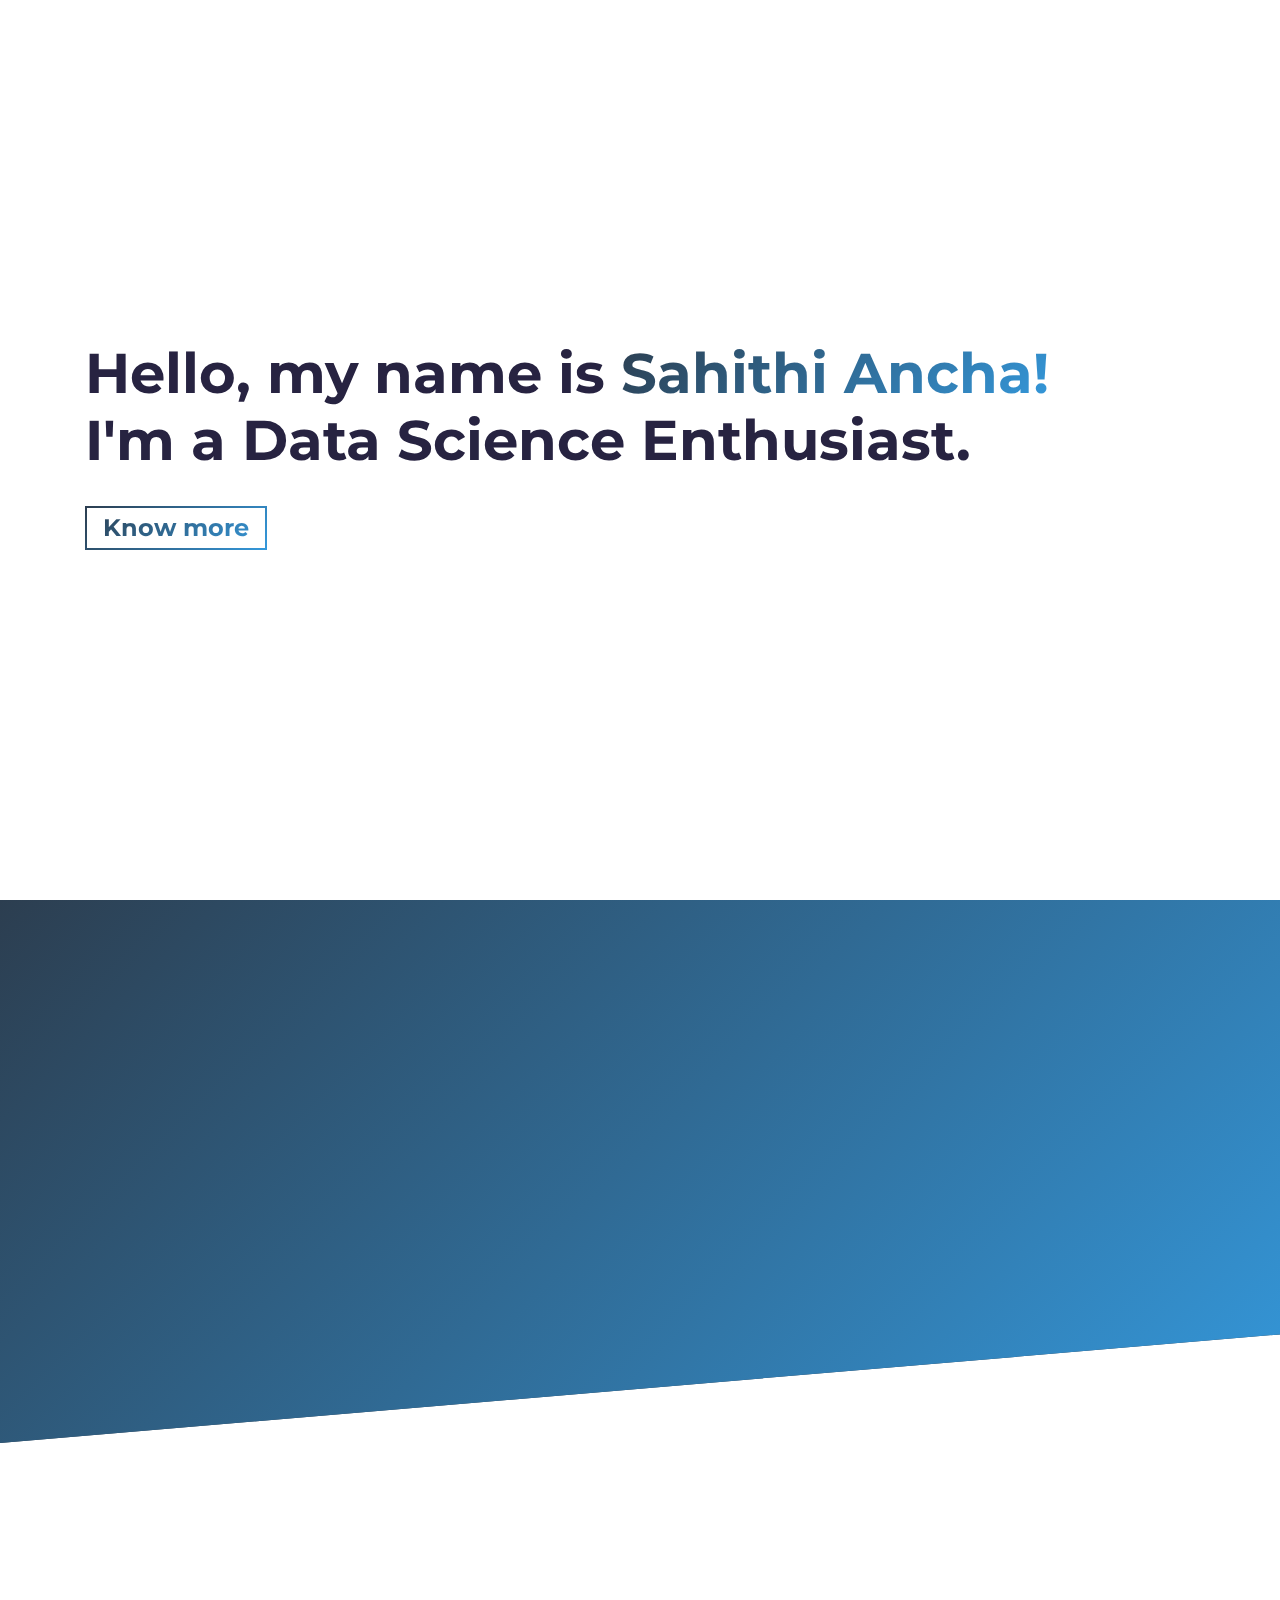
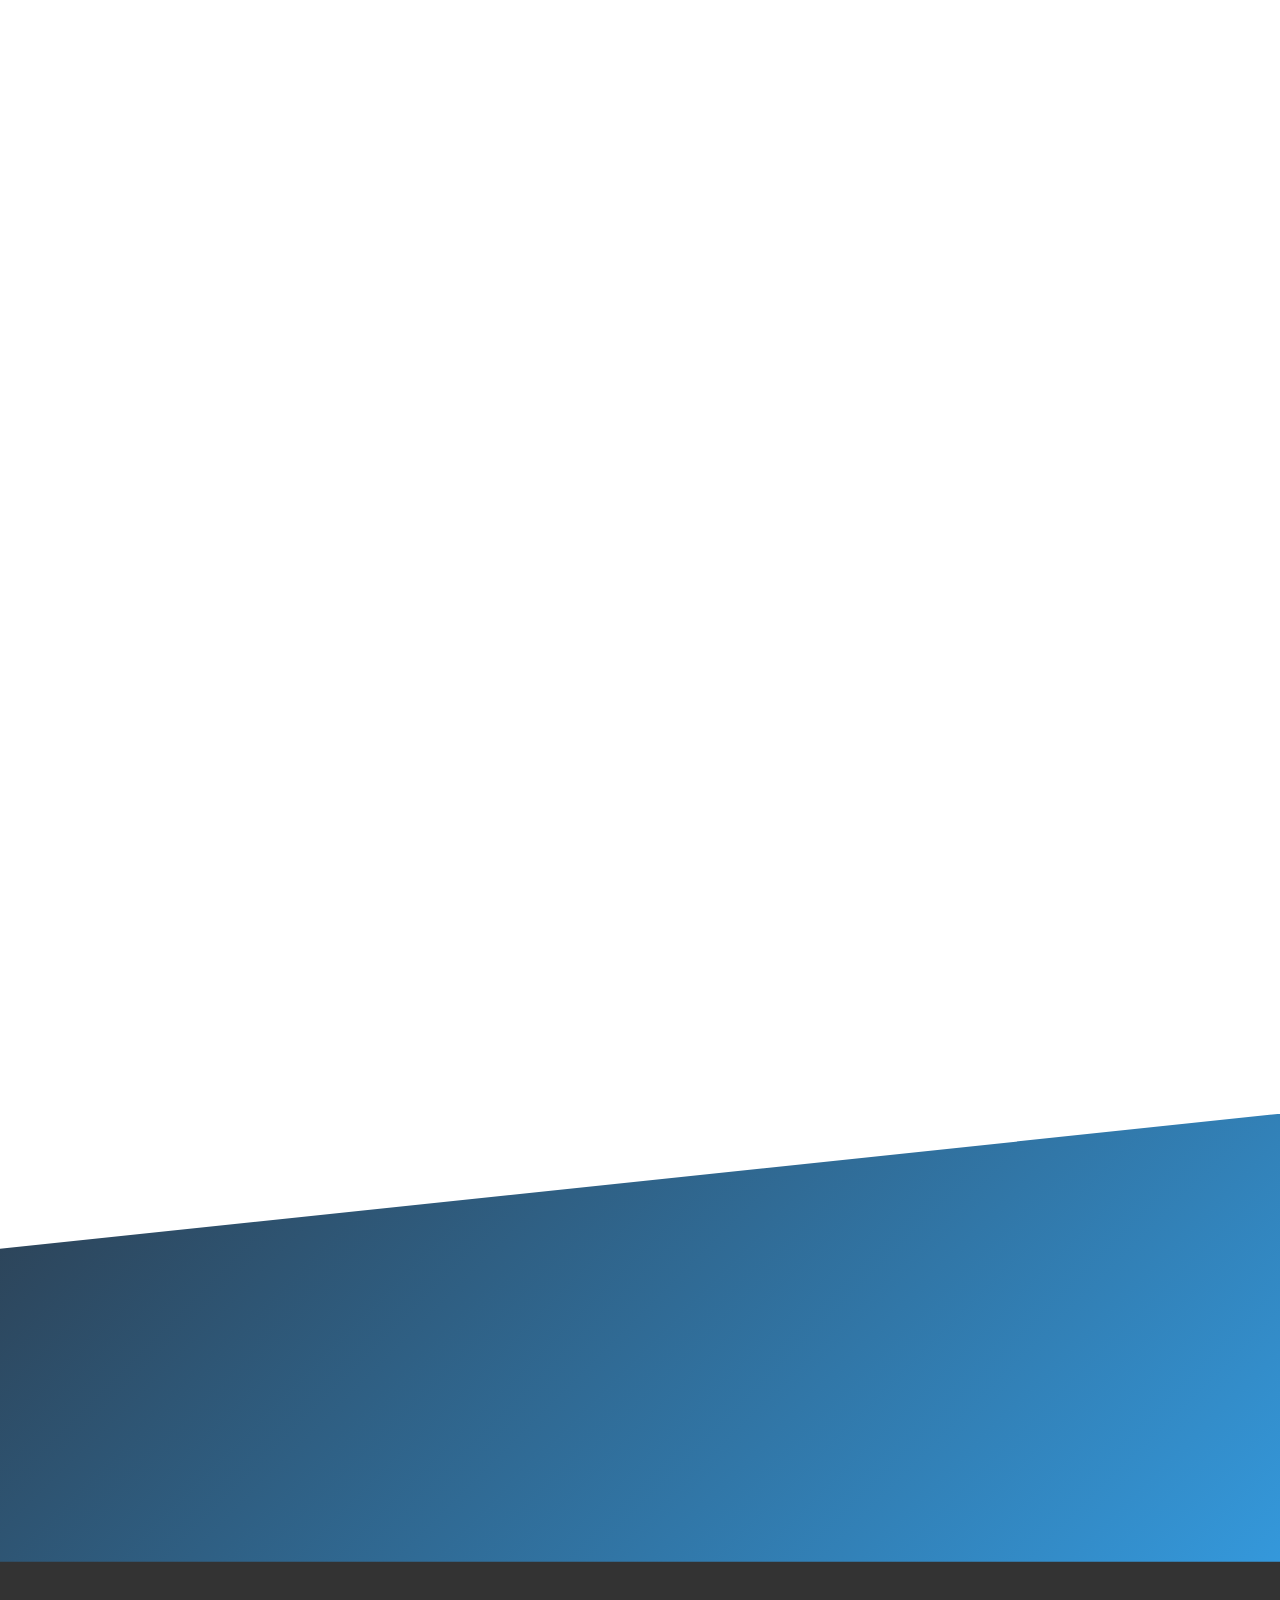
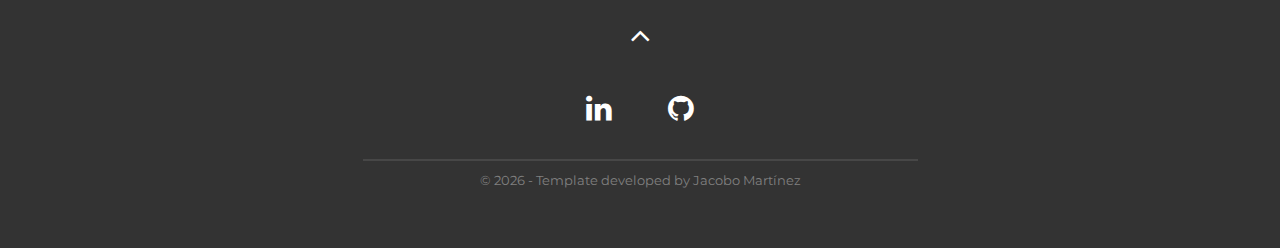
==== commit 8496fa39: "Updates" ====
--- a/index.html
+++ b/index.html
@@ -8,4 +8,4 @@
 /*!
  *  Font Awesome 4.7.0 by @davegandy - http://fontawesome.io - @fontawesome
  *  License - http://fontawesome.io/license (Font: SIL OFL 1.1, CSS: MIT License)
- */@font-face{font-family:FontAwesome;src:url(/static/fontawesome-webfont-af7ae505a9eed503f8b8e6982036873e.woff2) format("woff2");font-weight:400;font-style:normal;font-display:swap}.fa{display:inline-block;font:normal normal normal 14px/1 FontAwesome;font-size:inherit;text-rendering:auto;-webkit-font-smoothing:antialiased;-moz-osx-font-smoothing:grayscale}.fa-lg{font-size:1.33333333em;line-height:.75em;vertical-align:-15%}.fa-2x{font-size:2em}.fa-3x{font-size:3em}.fa-4x{font-size:4em}.fa-5x{font-size:5em}.fa-fw{width:1.28571429em;text-align:center}.fa-ul{padding-left:0;margin-left:2.14285714em;list-style-type:none}.fa-ul>li{position:relative}.fa-li{position:absolute;left:-2.14285714em;width:2.14285714em;top:.14285714em;text-align:center}.fa-li.fa-lg{left:-1.85714286em}.fa-border{padding:.2em .25em .15em;border:.08em solid #eee;border-radius:.1em}.fa-pull-left{float:left}.fa-pull-right{float:right}.fa.fa-pull-left{margin-right:.3em}.fa.fa-pull-right{margin-left:.3em}.pull-right{float:right}.pull-left{float:left}.fa.pull-left{margin-right:.3em}.fa.pull-right{margin-left:.3em}.fa-spin{animation:fa-spin 2s linear infinite}.fa-pulse{animation:fa-spin 1s steps(8) infinite}@keyframes fa-spin{0%{transform:rotate(0deg)}to{transform:rotate(359deg)}}.fa-rotate-90{-ms-filter:"progid:DXImageTransform.Microsoft.BasicImage(rotation=1)";transform:rotate(90deg)}.fa-rotate-180{-ms-filter:"progid:DXImageTransform.Microsoft.BasicImage(rotation=2)";transform:rotate(180deg)}.fa-rotate-270{-ms-filter:"progid:DXImageTransform.Microsoft.BasicImage(rotation=3)";transform:rotate(270deg)}.fa-flip-horizontal{-ms-filter:"progid:DXImageTransform.Microsoft.BasicImage(rotation=0, mirror=1)";transform:scaleX(-1)}.fa-flip-vertical{-ms-filter:"progid:DXImageTransform.Microsoft.BasicImage(rotation=2, mirror=1)";transform:scaleY(-1)}:root .fa-flip-horizontal,:root .fa-flip-vertical,:root .fa-rotate-90,:root .fa-rotate-180,:root .fa-rotate-270{filter:none}.fa-stack{position:relative;display:inline-block;width:2em;height:2em;line-height:2em;vertical-align:middle}.fa-stack-1x,.fa-stack-2x{position:absolute;left:0;width:100%;text-align:center}.fa-stack-1x{line-height:inherit}.fa-stack-2x{font-size:2em}.fa-inverse{color:#fff}.fa-glass:before{content:"\F000"}.fa-music:before{content:"\F001"}.fa-search:before{content:"\F002"}.fa-envelope-o:before{content:"\F003"}.fa-heart:before{content:"\F004"}.fa-star:before{content:"\F005"}.fa-star-o:before{content:"\F006"}.fa-user:before{content:"\F007"}.fa-film:before{content:"\F008"}.fa-th-large:before{content:"\F009"}.fa-th:before{content:"\F00A"}.fa-th-list:before{content:"\F00B"}.fa-check:before{content:"\F00C"}.fa-close:before,.fa-remove:before,.fa-times:before{content:"\F00D"}.fa-search-plus:before{content:"\F00E"}.fa-search-minus:before{content:"\F010"}.fa-power-off:before{content:"\F011"}.fa-signal:before{content:"\F012"}.fa-cog:before,.fa-gear:before{content:"\F013"}.fa-trash-o:before{content:"\F014"}.fa-home:before{content:"\F015"}.fa-file-o:before{content:"\F016"}.fa-clock-o:before{content:"\F017"}.fa-road:before{content:"\F018"}.fa-download:before{content:"\F019"}.fa-arrow-circle-o-down:before{content:"\F01A"}.fa-arrow-circle-o-up:before{content:"\F01B"}.fa-inbox:before{content:"\F01C"}.fa-play-circle-o:before{content:"\F01D"}.fa-repeat:before,.fa-rotate-right:before{content:"\F01E"}.fa-refresh:before{content:"\F021"}.fa-list-alt:before{content:"\F022"}.fa-lock:before{content:"\F023"}.fa-flag:before{content:"\F024"}.fa-headphones:before{content:"\F025"}.fa-volume-off:before{content:"\F026"}.fa-volume-down:before{content:"\F027"}.fa-volume-up:before{content:"\F028"}.fa-qrcode:before{content:"\F029"}.fa-barcode:before{content:"\F02A"}.fa-tag:before{content:"\F02B"}.fa-tags:before{content:"\F02C"}.fa-book:before{content:"\F02D"}.fa-bookmark:before{content:"\F02E"}.fa-print:before{content:"\F02F"}.fa-camera:before{content:"\F030"}.fa-font:before{content:"\F031"}.fa-bold:before{content:"\F032"}.fa-italic:before{content:"\F033"}.fa-text-height:before{content:"\F034"}.fa-text-width:before{content:"\F035"}.fa-align-left:before{content:"\F036"}.fa-align-center:before{content:"\F037"}.fa-align-right:before{content:"\F038"}.fa-align-justify:before{content:"\F039"}.fa-list:before{content:"\F03A"}.fa-dedent:before,.fa-outdent:before{content:"\F03B"}.fa-indent:before{content:"\F03C"}.fa-video-camera:before{content:"\F03D"}.fa-image:before,.fa-photo:before,.fa-picture-o:before{content:"\F03E"}.fa-pencil:before{content:"\F040"}.fa-map-marker:before{content:"\F041"}.fa-adjust:before{content:"\F042"}.fa-tint:before{content:"\F043"}.fa-edit:before,.fa-pencil-square-o:before{content:"\F044"}.fa-share-square-o:before{content:"\F045"}.fa-check-square-o:before{content:"\F046"}.fa-arrows:before{content:"\F047"}.fa-step-backward:before{content:"\F048"}.fa-fast-backward:before{content:"\F049"}.fa-backward:before{content:"\F04A"}.fa-play:before{content:"\F04B"}.fa-pause:before{content:"\F04C"}.fa-stop:before{content:"\F04D"}.fa-forward:before{content:"\F04E"}.fa-fast-forward:before{content:"\F050"}.fa-step-forward:before{content:"\F051"}.fa-eject:before{content:"\F052"}.fa-chevron-left:before{content:"\F053"}.fa-chevron-right:before{content:"\F054"}.fa-plus-circle:before{content:"\F055"}.fa-minus-circle:before{content:"\F056"}.fa-times-circle:before{content:"\F057"}.fa-check-circle:before{content:"\F058"}.fa-question-circle:before{content:"\F059"}.fa-info-circle:before{content:"\F05A"}.fa-crosshairs:before{content:"\F05B"}.fa-times-circle-o:before{content:"\F05C"}.fa-check-circle-o:before{content:"\F05D"}.fa-ban:before{content:"\F05E"}.fa-arrow-left:before{content:"\F060"}.fa-arrow-right:before{content:"\F061"}.fa-arrow-up:before{content:"\F062"}.fa-arrow-down:before{content:"\F063"}.fa-mail-forward:before,.fa-share:before{content:"\F064"}.fa-expand:before{content:"\F065"}.fa-compress:before{content:"\F066"}.fa-plus:before{content:"\F067"}.fa-minus:before{content:"\F068"}.fa-asterisk:before{content:"\F069"}.fa-exclamation-circle:before{content:"\F06A"}.fa-gift:before{content:"\F06B"}.fa-leaf:before{content:"\F06C"}.fa-fire:before{content:"\F06D"}.fa-eye:before{content:"\F06E"}.fa-eye-slash:before{content:"\F070"}.fa-exclamation-triangle:before,.fa-warning:before{content:"\F071"}.fa-plane:before{content:"\F072"}.fa-calendar:before{content:"\F073"}.fa-random:before{content:"\F074"}.fa-comment:before{content:"\F075"}.fa-magnet:before{content:"\F076"}.fa-chevron-up:before{content:"\F077"}.fa-chevron-down:before{content:"\F078"}.fa-retweet:before{content:"\F079"}.fa-shopping-cart:before{content:"\F07A"}.fa-folder:before{content:"\F07B"}.fa-folder-open:before{content:"\F07C"}.fa-arrows-v:before{content:"\F07D"}.fa-arrows-h:before{content:"\F07E"}.fa-bar-chart-o:before,.fa-bar-chart:before{content:"\F080"}.fa-twitter-square:before{content:"\F081"}.fa-facebook-square:before{content:"\F082"}.fa-camera-retro:before{content:"\F083"}.fa-key:before{content:"\F084"}.fa-cogs:before,.fa-gears:before{content:"\F085"}.fa-comments:before{content:"\F086"}.fa-thumbs-o-up:before{content:"\F087"}.fa-thumbs-o-down:before{content:"\F088"}.fa-star-half:before{content:"\F089"}.fa-heart-o:before{content:"\F08A"}.fa-sign-out:before{content:"\F08B"}.fa-linkedin-square:before{content:"\F08C"}.fa-thumb-tack:before{content:"\F08D"}.fa-external-link:before{content:"\F08E"}.fa-sign-in:before{content:"\F090"}.fa-trophy:before{content:"\F091"}.fa-github-square:before{content:"\F092"}.fa-upload:before{content:"\F093"}.fa-lemon-o:before{content:"\F094"}.fa-phone:before{content:"\F095"}.fa-square-o:before{content:"\F096"}.fa-bookmark-o:before{content:"\F097"}.fa-phone-square:before{content:"\F098"}.fa-twitter:before{content:"\F099"}.fa-facebook-f:before,.fa-facebook:before{content:"\F09A"}.fa-github:before{content:"\F09B"}.fa-unlock:before{content:"\F09C"}.fa-credit-card:before{content:"\F09D"}.fa-feed:before,.fa-rss:before{content:"\F09E"}.fa-hdd-o:before{content:"\F0A0"}.fa-bullhorn:before{content:"\F0A1"}.fa-bell:before{content:"\F0F3"}.fa-certificate:before{content:"\F0A3"}.fa-hand-o-right:before{content:"\F0A4"}.fa-hand-o-left:before{content:"\F0A5"}.fa-hand-o-up:before{content:"\F0A6"}.fa-hand-o-down:before{content:"\F0A7"}.fa-arrow-circle-left:before{content:"\F0A8"}.fa-arrow-circle-right:before{content:"\F0A9"}.fa-arrow-circle-up:before{content:"\F0AA"}.fa-arrow-circle-down:before{content:"\F0AB"}.fa-globe:before{content:"\F0AC"}.fa-wrench:before{content:"\F0AD"}.fa-tasks:before{content:"\F0AE"}.fa-filter:before{content:"\F0B0"}.fa-briefcase:before{content:"\F0B1"}.fa-arrows-alt:before{content:"\F0B2"}.fa-group:before,.fa-users:before{content:"\F0C0"}.fa-chain:before,.fa-link:before{content:"\F0C1"}.fa-cloud:before{content:"\F0C2"}.fa-flask:before{content:"\F0C3"}.fa-cut:before,.fa-scissors:before{content:"\F0C4"}.fa-copy:before,.fa-files-o:before{content:"\F0C5"}.fa-paperclip:before{content:"\F0C6"}.fa-floppy-o:before,.fa-save:before{content:"\F0C7"}.fa-square:before{content:"\F0C8"}.fa-bars:before,.fa-navicon:before,.fa-reorder:before{content:"\F0C9"}.fa-list-ul:before{content:"\F0CA"}.fa-list-ol:before{content:"\F0CB"}.fa-strikethrough:before{content:"\F0CC"}.fa-underline:before{content:"\F0CD"}.fa-table:before{content:"\F0CE"}.fa-magic:before{content:"\F0D0"}.fa-truck:before{content:"\F0D1"}.fa-pinterest:before{content:"\F0D2"}.fa-pinterest-square:before{content:"\F0D3"}.fa-google-plus-square:before{content:"\F0D4"}.fa-google-plus:before{content:"\F0D5"}.fa-money:before{content:"\F0D6"}.fa-caret-down:before{content:"\F0D7"}.fa-caret-up:before{content:"\F0D8"}.fa-caret-left:before{content:"\F0D9"}.fa-caret-right:before{content:"\F0DA"}.fa-columns:before{content:"\F0DB"}.fa-sort:before,.fa-unsorted:before{content:"\F0DC"}.fa-sort-desc:before,.fa-sort-down:before{content:"\F0DD"}.fa-sort-asc:before,.fa-sort-up:before{content:"\F0DE"}.fa-envelope:before{content:"\F0E0"}.fa-linkedin:before{content:"\F0E1"}.fa-rotate-left:before,.fa-undo:before{content:"\F0E2"}.fa-gavel:before,.fa-legal:before{content:"\F0E3"}.fa-dashboard:before,.fa-tachometer:before{content:"\F0E4"}.fa-comment-o:before{content:"\F0E5"}.fa-comments-o:before{content:"\F0E6"}.fa-bolt:before,.fa-flash:before{content:"\F0E7"}.fa-sitemap:before{content:"\F0E8"}.fa-umbrella:before{content:"\F0E9"}.fa-clipboard:before,.fa-paste:before{content:"\F0EA"}.fa-lightbulb-o:before{content:"\F0EB"}.fa-exchange:before{content:"\F0EC"}.fa-cloud-download:before{content:"\F0ED"}.fa-cloud-upload:before{content:"\F0EE"}.fa-user-md:before{content:"\F0F0"}.fa-stethoscope:before{content:"\F0F1"}.fa-suitcase:before{content:"\F0F2"}.fa-bell-o:before{content:"\F0A2"}.fa-coffee:before{content:"\F0F4"}.fa-cutlery:before{content:"\F0F5"}.fa-file-text-o:before{content:"\F0F6"}.fa-building-o:before{content:"\F0F7"}.fa-hospital-o:before{content:"\F0F8"}.fa-ambulance:before{content:"\F0F9"}.fa-medkit:before{content:"\F0FA"}.fa-fighter-jet:before{content:"\F0FB"}.fa-beer:before{content:"\F0FC"}.fa-h-square:before{content:"\F0FD"}.fa-plus-square:before{content:"\F0FE"}.fa-angle-double-left:before{content:"\F100"}.fa-angle-double-right:before{content:"\F101"}.fa-angle-double-up:before{content:"\F102"}.fa-angle-double-down:before{content:"\F103"}.fa-angle-left:before{content:"\F104"}.fa-angle-right:before{content:"\F105"}.fa-angle-up:before{content:"\F106"}.fa-angle-down:before{content:"\F107"}.fa-desktop:before{content:"\F108"}.fa-laptop:before{content:"\F109"}.fa-tablet:before{content:"\F10A"}.fa-mobile-phone:before,.fa-mobile:before{content:"\F10B"}.fa-circle-o:before{content:"\F10C"}.fa-quote-left:before{content:"\F10D"}.fa-quote-right:before{content:"\F10E"}.fa-spinner:before{content:"\F110"}.fa-circle:before{content:"\F111"}.fa-mail-reply:before,.fa-reply:before{content:"\F112"}.fa-github-alt:before{content:"\F113"}.fa-folder-o:before{content:"\F114"}.fa-folder-open-o:before{content:"\F115"}.fa-smile-o:before{content:"\F118"}.fa-frown-o:before{content:"\F119"}.fa-meh-o:before{content:"\F11A"}.fa-gamepad:before{content:"\F11B"}.fa-keyboard-o:before{content:"\F11C"}.fa-flag-o:before{content:"\F11D"}.fa-flag-checkered:before{content:"\F11E"}.fa-terminal:before{content:"\F120"}.fa-code:before{content:"\F121"}.fa-mail-reply-all:before,.fa-reply-all:before{content:"\F122"}.fa-star-half-empty:before,.fa-star-half-full:before,.fa-star-half-o:before{content:"\F123"}.fa-location-arrow:before{content:"\F124"}.fa-crop:before{content:"\F125"}.fa-code-fork:before{content:"\F126"}.fa-chain-broken:before,.fa-unlink:before{content:"\F127"}.fa-question:before{content:"\F128"}.fa-info:before{content:"\F129"}.fa-exclamation:before{content:"\F12A"}.fa-superscript:before{content:"\F12B"}.fa-subscript:before{content:"\F12C"}.fa-eraser:before{content:"\F12D"}.fa-puzzle-piece:before{content:"\F12E"}.fa-microphone:before{content:"\F130"}.fa-microphone-slash:before{content:"\F131"}.fa-shield:before{content:"\F132"}.fa-calendar-o:before{content:"\F133"}.fa-fire-extinguisher:before{content:"\F134"}.fa-rocket:before{content:"\F135"}.fa-maxcdn:before{content:"\F136"}.fa-chevron-circle-left:before{content:"\F137"}.fa-chevron-circle-right:before{content:"\F138"}.fa-chevron-circle-up:before{content:"\F139"}.fa-chevron-circle-down:before{content:"\F13A"}.fa-html5:before{content:"\F13B"}.fa-css3:before{content:"\F13C"}.fa-anchor:before{content:"\F13D"}.fa-unlock-alt:before{content:"\F13E"}.fa-bullseye:before{content:"\F140"}.fa-ellipsis-h:before{content:"\F141"}.fa-ellipsis-v:before{content:"\F142"}.fa-rss-square:before{content:"\F143"}.fa-play-circle:before{content:"\F144"}.fa-ticket:before{content:"\F145"}.fa-minus-square:before{content:"\F146"}.fa-minus-square-o:before{content:"\F147"}.fa-level-up:before{content:"\F148"}.fa-level-down:before{content:"\F149"}.fa-check-square:before{content:"\F14A"}.fa-pencil-square:before{content:"\F14B"}.fa-external-link-square:before{content:"\F14C"}.fa-share-square:before{content:"\F14D"}.fa-compass:before{content:"\F14E"}.fa-caret-square-o-down:before,.fa-toggle-down:before{content:"\F150"}.fa-caret-square-o-up:before,.fa-toggle-up:before{content:"\F151"}.fa-caret-square-o-right:before,.fa-toggle-right:before{content:"\F152"}.fa-eur:before,.fa-euro:before{content:"\F153"}.fa-gbp:before{content:"\F154"}.fa-dollar:before,.fa-usd:before{content:"\F155"}.fa-inr:before,.fa-rupee:before{content:"\F156"}.fa-cny:before,.fa-jpy:before,.fa-rmb:before,.fa-yen:before{content:"\F157"}.fa-rouble:before,.fa-rub:before,.fa-ruble:before{content:"\F158"}.fa-krw:before,.fa-won:before{content:"\F159"}.fa-bitcoin:before,.fa-btc:before{content:"\F15A"}.fa-file:before{content:"\F15B"}.fa-file-text:before{content:"\F15C"}.fa-sort-alpha-asc:before{content:"\F15D"}.fa-sort-alpha-desc:before{content:"\F15E"}.fa-sort-amount-asc:before{content:"\F160"}.fa-sort-amount-desc:before{content:"\F161"}.fa-sort-numeric-asc:before{content:"\F162"}.fa-sort-numeric-desc:before{content:"\F163"}.fa-thumbs-up:before{content:"\F164"}.fa-thumbs-down:before{content:"\F165"}.fa-youtube-square:before{content:"\F166"}.fa-youtube:before{content:"\F167"}.fa-xing:before{content:"\F168"}.fa-xing-square:before{content:"\F169"}.fa-youtube-play:before{content:"\F16A"}.fa-dropbox:before{content:"\F16B"}.fa-stack-overflow:before{content:"\F16C"}.fa-instagram:before{content:"\F16D"}.fa-flickr:before{content:"\F16E"}.fa-adn:before{content:"\F170"}.fa-bitbucket:before{content:"\F171"}.fa-bitbucket-square:before{content:"\F172"}.fa-tumblr:before{content:"\F173"}.fa-tumblr-square:before{content:"\F174"}.fa-long-arrow-down:before{content:"\F175"}.fa-long-arrow-up:before{content:"\F176"}.fa-long-arrow-left:before{content:"\F177"}.fa-long-arrow-right:before{content:"\F178"}.fa-apple:before{content:"\F179"}.fa-windows:before{content:"\F17A"}.fa-android:before{content:"\F17B"}.fa-linux:before{content:"\F17C"}.fa-dribbble:before{content:"\F17D"}.fa-skype:before{content:"\F17E"}.fa-foursquare:before{content:"\F180"}.fa-trello:before{content:"\F181"}.fa-female:before{content:"\F182"}.fa-male:before{content:"\F183"}.fa-gittip:before,.fa-gratipay:before{content:"\F184"}.fa-sun-o:before{content:"\F185"}.fa-moon-o:before{content:"\F186"}.fa-archive:before{content:"\F187"}.fa-bug:before{content:"\F188"}.fa-vk:before{content:"\F189"}.fa-weibo:before{content:"\F18A"}.fa-renren:before{content:"\F18B"}.fa-pagelines:before{content:"\F18C"}.fa-stack-exchange:before{content:"\F18D"}.fa-arrow-circle-o-right:before{content:"\F18E"}.fa-arrow-circle-o-left:before{content:"\F190"}.fa-caret-square-o-left:before,.fa-toggle-left:before{content:"\F191"}.fa-dot-circle-o:before{content:"\F192"}.fa-wheelchair:before{content:"\F193"}.fa-vimeo-square:before{content:"\F194"}.fa-try:before,.fa-turkish-lira:before{content:"\F195"}.fa-plus-square-o:before{content:"\F196"}.fa-space-shuttle:before{content:"\F197"}.fa-slack:before{content:"\F198"}.fa-envelope-square:before{content:"\F199"}.fa-wordpress:before{content:"\F19A"}.fa-openid:before{content:"\F19B"}.fa-bank:before,.fa-institution:before,.fa-university:before{content:"\F19C"}.fa-graduation-cap:before,.fa-mortar-board:before{content:"\F19D"}.fa-yahoo:before{content:"\F19E"}.fa-google:before{content:"\F1A0"}.fa-reddit:before{content:"\F1A1"}.fa-reddit-square:before{content:"\F1A2"}.fa-stumbleupon-circle:before{content:"\F1A3"}.fa-stumbleupon:before{content:"\F1A4"}.fa-delicious:before{content:"\F1A5"}.fa-digg:before{content:"\F1A6"}.fa-pied-piper-pp:before{content:"\F1A7"}.fa-pied-piper-alt:before{content:"\F1A8"}.fa-drupal:before{content:"\F1A9"}.fa-joomla:before{content:"\F1AA"}.fa-language:before{content:"\F1AB"}.fa-fax:before{content:"\F1AC"}.fa-building:before{content:"\F1AD"}.fa-child:before{content:"\F1AE"}.fa-paw:before{content:"\F1B0"}.fa-spoon:before{content:"\F1B1"}.fa-cube:before{content:"\F1B2"}.fa-cubes:before{content:"\F1B3"}.fa-behance:before{content:"\F1B4"}.fa-behance-square:before{content:"\F1B5"}.fa-steam:before{content:"\F1B6"}.fa-steam-square:before{content:"\F1B7"}.fa-recycle:before{content:"\F1B8"}.fa-automobile:before,.fa-car:before{content:"\F1B9"}.fa-cab:before,.fa-taxi:before{content:"\F1BA"}.fa-tree:before{content:"\F1BB"}.fa-spotify:before{content:"\F1BC"}.fa-deviantart:before{content:"\F1BD"}.fa-soundcloud:before{content:"\F1BE"}.fa-database:before{content:"\F1C0"}.fa-file-pdf-o:before{content:"\F1C1"}.fa-file-word-o:before{content:"\F1C2"}.fa-file-excel-o:before{content:"\F1C3"}.fa-file-powerpoint-o:before{content:"\F1C4"}.fa-file-image-o:before,.fa-file-photo-o:before,.fa-file-picture-o:before{content:"\F1C5"}.fa-file-archive-o:before,.fa-file-zip-o:before{content:"\F1C6"}.fa-file-audio-o:before,.fa-file-sound-o:before{content:"\F1C7"}.fa-file-movie-o:before,.fa-file-video-o:before{content:"\F1C8"}.fa-file-code-o:before{content:"\F1C9"}.fa-vine:before{content:"\F1CA"}.fa-codepen:before{content:"\F1CB"}.fa-jsfiddle:before{content:"\F1CC"}.fa-life-bouy:before,.fa-life-buoy:before,.fa-life-ring:before,.fa-life-saver:before,.fa-support:before{content:"\F1CD"}.fa-circle-o-notch:before{content:"\F1CE"}.fa-ra:before,.fa-rebel:before,.fa-resistance:before{content:"\F1D0"}.fa-empire:before,.fa-ge:before{content:"\F1D1"}.fa-git-square:before{content:"\F1D2"}.fa-git:before{content:"\F1D3"}.fa-hacker-news:before,.fa-y-combinator-square:before,.fa-yc-square:before{content:"\F1D4"}.fa-tencent-weibo:before{content:"\F1D5"}.fa-qq:before{content:"\F1D6"}.fa-wechat:before,.fa-weixin:before{content:"\F1D7"}.fa-paper-plane:before,.fa-send:before{content:"\F1D8"}.fa-paper-plane-o:before,.fa-send-o:before{content:"\F1D9"}.fa-history:before{content:"\F1DA"}.fa-circle-thin:before{content:"\F1DB"}.fa-header:before{content:"\F1DC"}.fa-paragraph:before{content:"\F1DD"}.fa-sliders:before{content:"\F1DE"}.fa-share-alt:before{content:"\F1E0"}.fa-share-alt-square:before{content:"\F1E1"}.fa-bomb:before{content:"\F1E2"}.fa-futbol-o:before,.fa-soccer-ball-o:before{content:"\F1E3"}.fa-tty:before{content:"\F1E4"}.fa-binoculars:before{content:"\F1E5"}.fa-plug:before{content:"\F1E6"}.fa-slideshare:before{content:"\F1E7"}.fa-twitch:before{content:"\F1E8"}.fa-yelp:before{content:"\F1E9"}.fa-newspaper-o:before{content:"\F1EA"}.fa-wifi:before{content:"\F1EB"}.fa-calculator:before{content:"\F1EC"}.fa-paypal:before{content:"\F1ED"}.fa-google-wallet:before{content:"\F1EE"}.fa-cc-visa:before{content:"\F1F0"}.fa-cc-mastercard:before{content:"\F1F1"}.fa-cc-discover:before{content:"\F1F2"}.fa-cc-amex:before{content:"\F1F3"}.fa-cc-paypal:before{content:"\F1F4"}.fa-cc-stripe:before{content:"\F1F5"}.fa-bell-slash:before{content:"\F1F6"}.fa-bell-slash-o:before{content:"\F1F7"}.fa-trash:before{content:"\F1F8"}.fa-copyright:before{content:"\F1F9"}.fa-at:before{content:"\F1FA"}.fa-eyedropper:before{content:"\F1FB"}.fa-paint-brush:before{content:"\F1FC"}.fa-birthday-cake:before{content:"\F1FD"}.fa-area-chart:before{content:"\F1FE"}.fa-pie-chart:before{content:"\F200"}.fa-line-chart:before{content:"\F201"}.fa-lastfm:before{content:"\F202"}.fa-lastfm-square:before{content:"\F203"}.fa-toggle-off:before{content:"\F204"}.fa-toggle-on:before{content:"\F205"}.fa-bicycle:before{content:"\F206"}.fa-bus:before{content:"\F207"}.fa-ioxhost:before{content:"\F208"}.fa-angellist:before{content:"\F209"}.fa-cc:before{content:"\F20A"}.fa-ils:before,.fa-shekel:before,.fa-sheqel:before{content:"\F20B"}.fa-meanpath:before{content:"\F20C"}.fa-buysellads:before{content:"\F20D"}.fa-connectdevelop:before{content:"\F20E"}.fa-dashcube:before{content:"\F210"}.fa-forumbee:before{content:"\F211"}.fa-leanpub:before{content:"\F212"}.fa-sellsy:before{content:"\F213"}.fa-shirtsinbulk:before{content:"\F214"}.fa-simplybuilt:before{content:"\F215"}.fa-skyatlas:before{content:"\F216"}.fa-cart-plus:before{content:"\F217"}.fa-cart-arrow-down:before{content:"\F218"}.fa-diamond:before{content:"\F219"}.fa-ship:before{content:"\F21A"}.fa-user-secret:before{content:"\F21B"}.fa-motorcycle:before{content:"\F21C"}.fa-street-view:before{content:"\F21D"}.fa-heartbeat:before{content:"\F21E"}.fa-venus:before{content:"\F221"}.fa-mars:before{content:"\F222"}.fa-mercury:before{content:"\F223"}.fa-intersex:before,.fa-transgender:before{content:"\F224"}.fa-transgender-alt:before{content:"\F225"}.fa-venus-double:before{content:"\F226"}.fa-mars-double:before{content:"\F227"}.fa-venus-mars:before{content:"\F228"}.fa-mars-stroke:before{content:"\F229"}.fa-mars-stroke-v:before{content:"\F22A"}.fa-mars-stroke-h:before{content:"\F22B"}.fa-neuter:before{content:"\F22C"}.fa-genderless:before{content:"\F22D"}.fa-facebook-official:before{content:"\F230"}.fa-pinterest-p:before{content:"\F231"}.fa-whatsapp:before{content:"\F232"}.fa-server:before{content:"\F233"}.fa-user-plus:before{content:"\F234"}.fa-user-times:before{content:"\F235"}.fa-bed:before,.fa-hotel:before{content:"\F236"}.fa-viacoin:before{content:"\F237"}.fa-train:before{content:"\F238"}.fa-subway:before{content:"\F239"}.fa-medium:before{content:"\F23A"}.fa-y-combinator:before,.fa-yc:before{content:"\F23B"}.fa-optin-monster:before{content:"\F23C"}.fa-opencart:before{content:"\F23D"}.fa-expeditedssl:before{content:"\F23E"}.fa-battery-4:before,.fa-battery-full:before,.fa-battery:before{content:"\F240"}.fa-battery-3:before,.fa-battery-three-quarters:before{content:"\F241"}.fa-battery-2:before,.fa-battery-half:before{content:"\F242"}.fa-battery-1:before,.fa-battery-quarter:before{content:"\F243"}.fa-battery-0:before,.fa-battery-empty:before{content:"\F244"}.fa-mouse-pointer:before{content:"\F245"}.fa-i-cursor:before{content:"\F246"}.fa-object-group:before{content:"\F247"}.fa-object-ungroup:before{content:"\F248"}.fa-sticky-note:before{content:"\F249"}.fa-sticky-note-o:before{content:"\F24A"}.fa-cc-jcb:before{content:"\F24B"}.fa-cc-diners-club:before{content:"\F24C"}.fa-clone:before{content:"\F24D"}.fa-balance-scale:before{content:"\F24E"}.fa-hourglass-o:before{content:"\F250"}.fa-hourglass-1:before,.fa-hourglass-start:before{content:"\F251"}.fa-hourglass-2:before,.fa-hourglass-half:before{content:"\F252"}.fa-hourglass-3:before,.fa-hourglass-end:before{content:"\F253"}.fa-hourglass:before{content:"\F254"}.fa-hand-grab-o:before,.fa-hand-rock-o:before{content:"\F255"}.fa-hand-paper-o:before,.fa-hand-stop-o:before{content:"\F256"}.fa-hand-scissors-o:before{content:"\F257"}.fa-hand-lizard-o:before{content:"\F258"}.fa-hand-spock-o:before{content:"\F259"}.fa-hand-pointer-o:before{content:"\F25A"}.fa-hand-peace-o:before{content:"\F25B"}.fa-trademark:before{content:"\F25C"}.fa-registered:before{content:"\F25D"}.fa-creative-commons:before{content:"\F25E"}.fa-gg:before{content:"\F260"}.fa-gg-circle:before{content:"\F261"}.fa-tripadvisor:before{content:"\F262"}.fa-odnoklassniki:before{content:"\F263"}.fa-odnoklassniki-square:before{content:"\F264"}.fa-get-pocket:before{content:"\F265"}.fa-wikipedia-w:before{content:"\F266"}.fa-safari:before{content:"\F267"}.fa-chrome:before{content:"\F268"}.fa-firefox:before{content:"\F269"}.fa-opera:before{content:"\F26A"}.fa-internet-explorer:before{content:"\F26B"}.fa-television:before,.fa-tv:before{content:"\F26C"}.fa-contao:before{content:"\F26D"}.fa-500px:before{content:"\F26E"}.fa-amazon:before{content:"\F270"}.fa-calendar-plus-o:before{content:"\F271"}.fa-calendar-minus-o:before{content:"\F272"}.fa-calendar-times-o:before{content:"\F273"}.fa-calendar-check-o:before{content:"\F274"}.fa-industry:before{content:"\F275"}.fa-map-pin:before{content:"\F276"}.fa-map-signs:before{content:"\F277"}.fa-map-o:before{content:"\F278"}.fa-map:before{content:"\F279"}.fa-commenting:before{content:"\F27A"}.fa-commenting-o:before{content:"\F27B"}.fa-houzz:before{content:"\F27C"}.fa-vimeo:before{content:"\F27D"}.fa-black-tie:before{content:"\F27E"}.fa-fonticons:before{content:"\F280"}.fa-reddit-alien:before{content:"\F281"}.fa-edge:before{content:"\F282"}.fa-credit-card-alt:before{content:"\F283"}.fa-codiepie:before{content:"\F284"}.fa-modx:before{content:"\F285"}.fa-fort-awesome:before{content:"\F286"}.fa-usb:before{content:"\F287"}.fa-product-hunt:before{content:"\F288"}.fa-mixcloud:before{content:"\F289"}.fa-scribd:before{content:"\F28A"}.fa-pause-circle:before{content:"\F28B"}.fa-pause-circle-o:before{content:"\F28C"}.fa-stop-circle:before{content:"\F28D"}.fa-stop-circle-o:before{content:"\F28E"}.fa-shopping-bag:before{content:"\F290"}.fa-shopping-basket:before{content:"\F291"}.fa-hashtag:before{content:"\F292"}.fa-bluetooth:before{content:"\F293"}.fa-bluetooth-b:before{content:"\F294"}.fa-percent:before{content:"\F295"}.fa-gitlab:before{content:"\F296"}.fa-wpbeginner:before{content:"\F297"}.fa-wpforms:before{content:"\F298"}.fa-envira:before{content:"\F299"}.fa-universal-access:before{content:"\F29A"}.fa-wheelchair-alt:before{content:"\F29B"}.fa-question-circle-o:before{content:"\F29C"}.fa-blind:before{content:"\F29D"}.fa-audio-description:before{content:"\F29E"}.fa-volume-control-phone:before{content:"\F2A0"}.fa-braille:before{content:"\F2A1"}.fa-assistive-listening-systems:before{content:"\F2A2"}.fa-american-sign-language-interpreting:before,.fa-asl-interpreting:before{content:"\F2A3"}.fa-deaf:before,.fa-deafness:before,.fa-hard-of-hearing:before{content:"\F2A4"}.fa-glide:before{content:"\F2A5"}.fa-glide-g:before{content:"\F2A6"}.fa-sign-language:before,.fa-signing:before{content:"\F2A7"}.fa-low-vision:before{content:"\F2A8"}.fa-viadeo:before{content:"\F2A9"}.fa-viadeo-square:before{content:"\F2AA"}.fa-snapchat:before{content:"\F2AB"}.fa-snapchat-ghost:before{content:"\F2AC"}.fa-snapchat-square:before{content:"\F2AD"}.fa-pied-piper:before{content:"\F2AE"}.fa-first-order:before{content:"\F2B0"}.fa-yoast:before{content:"\F2B1"}.fa-themeisle:before{content:"\F2B2"}.fa-google-plus-circle:before,.fa-google-plus-official:before{content:"\F2B3"}.fa-fa:before,.fa-font-awesome:before{content:"\F2B4"}.fa-handshake-o:before{content:"\F2B5"}.fa-envelope-open:before{content:"\F2B6"}.fa-envelope-open-o:before{content:"\F2B7"}.fa-linode:before{content:"\F2B8"}.fa-address-book:before{content:"\F2B9"}.fa-address-book-o:before{content:"\F2BA"}.fa-address-card:before,.fa-vcard:before{content:"\F2BB"}.fa-address-card-o:before,.fa-vcard-o:before{content:"\F2BC"}.fa-user-circle:before{content:"\F2BD"}.fa-user-circle-o:before{content:"\F2BE"}.fa-user-o:before{content:"\F2C0"}.fa-id-badge:before{content:"\F2C1"}.fa-drivers-license:before,.fa-id-card:before{content:"\F2C2"}.fa-drivers-license-o:before,.fa-id-card-o:before{content:"\F2C3"}.fa-quora:before{content:"\F2C4"}.fa-free-code-camp:before{content:"\F2C5"}.fa-telegram:before{content:"\F2C6"}.fa-thermometer-4:before,.fa-thermometer-full:before,.fa-thermometer:before{content:"\F2C7"}.fa-thermometer-3:before,.fa-thermometer-three-quarters:before{content:"\F2C8"}.fa-thermometer-2:before,.fa-thermometer-half:before{content:"\F2C9"}.fa-thermometer-1:before,.fa-thermometer-quarter:before{content:"\F2CA"}.fa-thermometer-0:before,.fa-thermometer-empty:before{content:"\F2CB"}.fa-shower:before{content:"\F2CC"}.fa-bath:before,.fa-bathtub:before,.fa-s15:before{content:"\F2CD"}.fa-podcast:before{content:"\F2CE"}.fa-window-maximize:before{content:"\F2D0"}.fa-window-minimize:before{content:"\F2D1"}.fa-window-restore:before{content:"\F2D2"}.fa-times-rectangle:before,.fa-window-close:before{content:"\F2D3"}.fa-times-rectangle-o:before,.fa-window-close-o:before{content:"\F2D4"}.fa-bandcamp:before{content:"\F2D5"}.fa-grav:before{content:"\F2D6"}.fa-etsy:before{content:"\F2D7"}.fa-imdb:before{content:"\F2D8"}.fa-ravelry:before{content:"\F2D9"}.fa-eercast:before{content:"\F2DA"}.fa-microchip:before{content:"\F2DB"}.fa-snowflake-o:before{content:"\F2DC"}.fa-superpowers:before{content:"\F2DD"}.fa-wpexplorer:before{content:"\F2DE"}.fa-meetup:before{content:"\F2E0"}.sr-only{position:absolute;width:1px;height:1px;padding:0;margin:-1px;overflow:hidden;clip:rect(0,0,0,0);border:0}.sr-only-focusable:active,.sr-only-focusable:focus{position:static;width:auto;height:auto;margin:0;overflow:visible;clip:auto}.mb-8{margin-bottom:8rem!important}.load-hidden{visibility:hidden}html{font-size:62.5%}body{font-family:Montserrat,sans-serif;text-align:center}h1{font-weight:700}a,p{font-family:Montserrat,sans-serif;font-size:1.6rem}a,a:active,a:hover,a:link,a:visited{text-decoration:none}a:hover{transition:all .3s ease-in-out}.section-title{margin:0 0 4.5rem;font-size:4rem;font-weight:700;text-transform:uppercase}@media (max-width:37.5em){.section-title{font-size:2.8rem}}.dark-blue-text{color:#272341!important}.text-color-main{background-image:linear-gradient(135deg,#2c3e50,#3498db);-webkit-background-clip:text;-webkit-text-fill-color:transparent}@media (max-width:37.5em){.text-color-main{background-image:none;-webkit-text-fill-color:#3498db}}.text-color-main:hover{transform:translateX(2px)}.cta-btn{display:inline-block;position:relative;padding:.8rem 1.6rem;font-weight:700;line-height:1;z-index:1;transition:all .6s cubic-bezier(.19,1,.22,1)}.cta-btn:after{content:"";display:block;position:absolute;width:0;height:100%;left:0;bottom:0;z-index:-1;transition:all .3s cubic-bezier(.19,1,.22,1)}.cta-btn--hero{background-image:linear-gradient(135deg,#2c3e50,#3498db);-webkit-background-clip:text;-webkit-text-fill-color:transparent;border-width:2px;border-style:solid;-o-border-image:linear-gradient(135deg,#2c3e50,#3498db);border-image:linear-gradient(135deg,#2c3e50,#3498db);border-image-slice:1;cursor:pointer}@media (max-width:37.5em){.cta-btn--hero{background-image:none;border:2px solid #3498db;-webkit-text-fill-color:#3498db}}.cta-btn--hero:after{background-image:linear-gradient(135deg,#2c3e50,#3498db)}@media (max-width:37.5em){.cta-btn--hero:after{background-image:none}}.cta-btn--hero:hover{-webkit-text-fill-color:#fff;text-decoration:none}@media (max-width:37.5em){.cta-btn--hero:hover{-webkit-text-fill-color:#3498db}}.cta-btn--hero:hover:after{width:100%}.cta-btn--resume{color:#fff;border:2px solid #fff}.cta-btn--resume:after{background:#fff}.cta-btn--resume:hover{color:#3498db;text-decoration:none}.cta-btn--resume:hover:after{width:100%}.up i{color:#272727}.footer{background-color:#333;color:#fff;padding:4.8rem 0}@media (max-width:37.5em){.footer{border:0}}.footer__text,.footer__text a{color:grey;font-size:1.3rem}.footer__text a{transition:all .4s;display:inline-block;background-color:#333}.footer__text a:active,.footer__text a:hover{color:#2c3e50;box-shadow:0 1.5rem 4rem rgba(0,0,0,.15)}.footer hr{margin-top:1rem;margin-bottom:1rem;border:0;width:50%;border-top:2px solid hsla(0,0%,100%,.1)}.social-links{flex-direction:row}.social-links,.social-links a{display:flex;justify-content:center}.social-links a{flex-direction:column;color:#fff;font-size:3rem;width:5rem;height:5rem;margin:1.6rem;transition:all .2s ease-in}.social-links a:hover{transform:translateY(-2px)}.back-to-top i{color:#fff;margin:1rem 0 1.6rem;transition:all .2s ease-in;cursor:pointer}.back-to-top i:hover{transform:translateY(-2px)}section{padding:5rem 0}@media (max-width:37.5em){section{border:none;padding-left:1rem;padding-right:1rem}}#about{background-color:#2c3e50;background-image:linear-gradient(135deg,#2c3e50,#3498db);color:#fff;height:100%;border-top:0;-webkit-clip-path:polygon(0 0,100% 0,100% 80%,0 100%);clip-path:polygon(0 0,100% 0,100% 80%,0 100%);padding-bottom:10%}@media (max-width:75em){#about{height:100%;-webkit-clip-path:none;clip-path:none}}@media (max-width:37.5em){#about .about-wrapper{padding-bottom:5rem}}#about .about-wrapper__image{display:flex;height:100%;align-items:center;justify-content:center}@media (max-width:56.25em){#about .about-wrapper__image{padding-bottom:6.4rem}}@media (max-width:75em){#about .about-wrapper__image{height:100%}}#about .about-wrapper__info{display:flex;height:100%;justify-content:center;flex-direction:column}@media (max-width:37.5em){#about .about-wrapper__info{align-items:center}}#about .about-wrapper__info-text{text-align:left}@media (max-width:56.25em){#about .about-wrapper__info-text{font-size:1.5rem;text-align:center}}@media (max-width:37.5em){#about .about-wrapper__info-text{font-size:1.6rem;text-align:center}}#about .about-wrapper__info-text--important{background:#3096da;display:inline-block;font-style:italic;padding:0 .3rem;margin:.3rem 0;line-height:1.6}@media (max-width:37.5em){#about .about-wrapper__info-text--important{display:inline;margin:0;padding:0;background:transparent;font-style:normal}}#contact{background-image:linear-gradient(135deg,#2c3e50,#3498db);-webkit-clip-path:polygon(0 15vh,100% 0,100% 100%,0 100%);clip-path:polygon(0 15vh,100% 0,100% 100%,0 100%);padding:15rem 0 10rem;margin-top:-15rem;margin-bottom:-1px;color:#fff}@media (max-width:75em){#contact{padding:10rem 0;clip-path:none;margin-top:0;-webkit-clip-path:none}}#contact .contact-wrapper{margin-top:3.2rem;padding:0 2rem;-webkit-backface-visibility:hidden;backface-visibility:hidden}#contact .contact-wrapper__text{margin-bottom:2.5rem}#contact .contact-wrapper__text,#contact .contact-wrapper a{font-size:2.4rem}@media (max-width:37.5em){#contact .contact-wrapper__text,#contact .contact-wrapper a{font-size:2rem}}#hero{min-height:100vh;height:100vh;display:flex;align-items:center;border-bottom:0;background:#fff;font-weight:400;color:#272341;padding:0 5.6rem;margin-bottom:0;top:0;left:0;bottom:0;right:0;z-index:-1}@media (max-width:37.5em){#hero{padding:0 1.6rem}}#hero .hero-title{font-size:5.6rem;font-weight:700;margin-bottom:3.2rem;text-align:left}@media (max-width:75em){#hero .hero-title{font-size:4rem}}@media (max-width:56.25em){#hero .hero-title{font-size:3.6rem;text-align:center}}@media (max-width:37.5em){#hero .hero-title{font-size:3.5rem;line-height:1.5}}@media (max-width:20em){#hero .hero-title{font-size:2.8rem}}#hero .hero-cta{display:flex}@media (max-width:56.25em){#hero .hero-cta{justify-content:center}}#hero .hero-cta a{font-size:2.4rem}@media (max-width:37.5em){#hero .hero-cta a{font-size:2rem}}#projects{background-color:#fff;color:#272341;margin-top:-15rem;padding-top:15rem}@media (max-width:75em){#projects{margin-top:0;padding-top:5rem}}#projects .project-wrapper{margin-bottom:15rem}@media (max-width:37.5em){#projects .project-wrapper{margin-bottom:0}}#projects .project-wrapper .row{margin-bottom:8rem}@media (max-width:37.5em){#projects .project-wrapper .row{margin-bottom:4rem}}#projects .project-wrapper__text{text-align:left}@media (max-width:37.5em){#projects .project-wrapper__text{margin-bottom:2.5rem!important}}@media (max-width:75em){#projects .project-wrapper__text{margin-bottom:4.8rem}}#projects .project-wrapper__text-title{font-weight:700;margin-bottom:1.8rem;font-size:2.5rem}@media (max-width:37.5em){#projects .project-wrapper__text-title{font-size:2rem}}#projects .project-wrapper__text p>a{color:#3498db}#projects .project-wrapper__image{width:90%;margin:0 auto}@media (max-width:75em){#projects .project-wrapper__image{width:100%;margin:0}}#projects .project-wrapper__image .thumbnail{border:none;box-shadow:0 3px 6px rgba(0,0,0,.16),0 3px 6px rgba(0,0,0,.23);transition:all .2s ease-out;box-shadow:0 6px 10px rgba(0,0,0,.08),0 0 6px rgba(0,0,0,.05);transition:transform .5s cubic-bezier(.155,1.105,.295,1.12),box-shadow .5s}@media (max-width:37.5em){#projects .project-wrapper__image .thumbnail{border:1px solid #d2d2d2;box-shadow:none;margin-bottom:3.2rem}}</style><meta name="generator" content="Gatsby 2.32.11"/><title data-react-helmet="true">Sahithi Ancha</title><meta data-react-helmet="true" charSet="utf-8"/><meta data-react-helmet="true" name="description" content="Portfolio"/><link rel="icon" href="/favicon-32x32.png?v=4ccd13523eddd3694feac28b19d11786" type="image/png"/><link rel="manifest" href="/manifest.webmanifest" crossorigin="anonymous"/><meta name="theme-color" content="#02aab0"/><link rel="apple-touch-icon" sizes="48x48" href="/icons/icon-48x48.png?v=4ccd13523eddd3694feac28b19d11786"/><link rel="apple-touch-icon" sizes="72x72" href="/icons/icon-72x72.png?v=4ccd13523eddd3694feac28b19d11786"/><link rel="apple-touch-icon" sizes="96x96" href="/icons/icon-96x96.png?v=4ccd13523eddd3694feac28b19d11786"/><link rel="apple-touch-icon" sizes="144x144" href="/icons/icon-144x144.png?v=4ccd13523eddd3694feac28b19d11786"/><link rel="apple-touch-icon" sizes="192x192" href="/icons/icon-192x192.png?v=4ccd13523eddd3694feac28b19d11786"/><link rel="apple-touch-icon" sizes="256x256" href="/icons/icon-256x256.png?v=4ccd13523eddd3694feac28b19d11786"/><link rel="apple-touch-icon" sizes="384x384" href="/icons/icon-384x384.png?v=4ccd13523eddd3694feac28b19d11786"/><link rel="apple-touch-icon" sizes="512x512" href="/icons/icon-512x512.png?v=4ccd13523eddd3694feac28b19d11786"/><link as="script" rel="preload" href="/webpack-runtime-0e14714b26e5ae410ea9.js"/><link as="script" rel="preload" href="/framework-dbb498007a7447f28d8e.js"/><link as="script" rel="preload" href="/app-7f7c417fe88d5e5d9ed2.js"/><link as="script" rel="preload" href="/styles-e9d24b1846c7d6eb9685.js"/><link as="script" rel="preload" href="/e50e9c162871c1d91fba5ce567a5656e16dc6783-8ad6bf968c6212cbb86b.js"/><link as="script" rel="preload" href="/component---src-pages-index-js-c386d98db453df8a23b8.js"/><link as="fetch" rel="preload" href="/page-data\index\page-data.json" crossorigin="anonymous"/><link as="fetch" rel="preload" href="/page-data/sq/d/1882149949.json" crossorigin="anonymous"/><link as="fetch" rel="preload" href="/page-data/sq/d/3019095435.json" crossorigin="anonymous"/><link as="fetch" rel="preload" href="/page-data\app-data.json" crossorigin="anonymous"/></head><body><div id="___gatsby"><div style="outline:none" tabindex="-1" id="gatsby-focus-wrapper"><section id="hero" class="jumbotron"><div class="container"><h1 class="react-reveal hero-title">Hi, my name is<!-- --> <span class="text-color-main">Your Name</span><br/>I&#x27;m the Unknown Developer.</h1><p class="react-reveal hero-cta"><span class="cta-btn cta-btn--hero"><a>Know more</a></span></p></div></section><section id="about"><div class="container"><h2 class="react-reveal section-title">About Me</h2><div class="about-wrapper row"><div class="col-md-6 col-sm-12"><div class="react-reveal about-wrapper__image"></div></div><div class="col-md-6 col-sm-12"><div class="react-reveal about-wrapper__info"><p class="about-wrapper__info-text">Lorem ipsum dolor sit, amet consectetur adipisicing elit. Excepturi neque, ipsa animi maiores repellendu distinctioaperiam earum dolor voluptatum consequatur blanditiis inventore debitis fuga numquam voluptate architecto itaque molestiae.</p><p class="about-wrapper__info-text">Lorem ipsum dolor sit, amet consectetur adipisicing elit. Excepturi neque, ipsa animi maiores repellendu distinctioaperiam earum dolor voluptatum consequatur blanditiis inventore debitis fuga numquam voluptate architecto itaque molestiae.</p><p class="about-wrapper__info-text">Lorem ipsum dolor sit, amet consectetur adipisicing elit.</p></div></div></div></div></section><section id="projects"><div class="container"><div class="project-wrapper"><h2 class="react-reveal section-title">Projects</h2></div></div></section><section id="contact"><div class="container"><h2 class="react-reveal section-title">Contact</h2><div class="react-reveal contact-wrapper"><p class="contact-wrapper__text">Would you like to work with me? Awesome!</p><a target="_blank" rel="noopener noreferrer" class="cta-btn cta-btn--resume" href="https://github.com/cobidev/react-simplefolio">Let&#x27;s Talk</a></div></div></section><footer class="footer navbar-static-bottom"><div class="container"><span class="back-to-top"><a><i class="fa fa-angle-up fa-2x" aria-hidden="true"></i></a></span><div class="social-links"></div><hr/><p class="footer__text">© <!-- -->2021<!-- --> - Template developed by<!-- --> <a href="https://github.com/cobidev" target="_blank" rel="noopener noreferrer">Jacobo Martínez</a></p></div></footer></div><div id="gatsby-announcer" style="position:absolute;top:0;width:1px;height:1px;padding:0;overflow:hidden;clip:rect(0, 0, 0, 0);white-space:nowrap;border:0" aria-live="assertive" aria-atomic="true"></div></div><script id="gatsby-script-loader">/*<![CDATA[*/window.pagePath="/";/*]]>*/</script><script id="gatsby-chunk-mapping">/*<![CDATA[*/window.___chunkMapping={"polyfill":["/polyfill-e4957c11759bdfc149d9.js"],"app":["/app-7f7c417fe88d5e5d9ed2.js"],"component---cache-caches-gatsby-plugin-offline-app-shell-js":["/component---cache-caches-gatsby-plugin-offline-app-shell-js-b0556ce5127c1a3e2490.js"],"component---src-pages-404-js":["/component---src-pages-404-js-a1cd1402fa9d2f766064.js"],"component---src-pages-index-js":["/component---src-pages-index-js-c386d98db453df8a23b8.js"]};/*]]>*/</script><script src="/polyfill-e4957c11759bdfc149d9.js" nomodule=""></script><script src="/component---src-pages-index-js-c386d98db453df8a23b8.js" async=""></script><script src="/e50e9c162871c1d91fba5ce567a5656e16dc6783-8ad6bf968c6212cbb86b.js" async=""></script><script src="/styles-e9d24b1846c7d6eb9685.js" async=""></script><script src="/app-7f7c417fe88d5e5d9ed2.js" async=""></script><script src="/framework-dbb498007a7447f28d8e.js" async=""></script><script src="/webpack-runtime-0e14714b26e5ae410ea9.js" async=""></script></body></html>+ */@font-face{font-family:FontAwesome;src:url(/static/fontawesome-webfont-af7ae505a9eed503f8b8e6982036873e.woff2) format("woff2");font-weight:400;font-style:normal;font-display:swap}.fa{display:inline-block;font:normal normal normal 14px/1 FontAwesome;font-size:inherit;text-rendering:auto;-webkit-font-smoothing:antialiased;-moz-osx-font-smoothing:grayscale}.fa-lg{font-size:1.33333333em;line-height:.75em;vertical-align:-15%}.fa-2x{font-size:2em}.fa-3x{font-size:3em}.fa-4x{font-size:4em}.fa-5x{font-size:5em}.fa-fw{width:1.28571429em;text-align:center}.fa-ul{padding-left:0;margin-left:2.14285714em;list-style-type:none}.fa-ul>li{position:relative}.fa-li{position:absolute;left:-2.14285714em;width:2.14285714em;top:.14285714em;text-align:center}.fa-li.fa-lg{left:-1.85714286em}.fa-border{padding:.2em .25em .15em;border:.08em solid #eee;border-radius:.1em}.fa-pull-left{float:left}.fa-pull-right{float:right}.fa.fa-pull-left{margin-right:.3em}.fa.fa-pull-right{margin-left:.3em}.pull-right{float:right}.pull-left{float:left}.fa.pull-left{margin-right:.3em}.fa.pull-right{margin-left:.3em}.fa-spin{animation:fa-spin 2s linear infinite}.fa-pulse{animation:fa-spin 1s steps(8) infinite}@keyframes fa-spin{0%{transform:rotate(0deg)}to{transform:rotate(359deg)}}.fa-rotate-90{-ms-filter:"progid:DXImageTransform.Microsoft.BasicImage(rotation=1)";transform:rotate(90deg)}.fa-rotate-180{-ms-filter:"progid:DXImageTransform.Microsoft.BasicImage(rotation=2)";transform:rotate(180deg)}.fa-rotate-270{-ms-filter:"progid:DXImageTransform.Microsoft.BasicImage(rotation=3)";transform:rotate(270deg)}.fa-flip-horizontal{-ms-filter:"progid:DXImageTransform.Microsoft.BasicImage(rotation=0, mirror=1)";transform:scaleX(-1)}.fa-flip-vertical{-ms-filter:"progid:DXImageTransform.Microsoft.BasicImage(rotation=2, mirror=1)";transform:scaleY(-1)}:root .fa-flip-horizontal,:root .fa-flip-vertical,:root .fa-rotate-90,:root .fa-rotate-180,:root .fa-rotate-270{filter:none}.fa-stack{position:relative;display:inline-block;width:2em;height:2em;line-height:2em;vertical-align:middle}.fa-stack-1x,.fa-stack-2x{position:absolute;left:0;width:100%;text-align:center}.fa-stack-1x{line-height:inherit}.fa-stack-2x{font-size:2em}.fa-inverse{color:#fff}.fa-glass:before{content:"\F000"}.fa-music:before{content:"\F001"}.fa-search:before{content:"\F002"}.fa-envelope-o:before{content:"\F003"}.fa-heart:before{content:"\F004"}.fa-star:before{content:"\F005"}.fa-star-o:before{content:"\F006"}.fa-user:before{content:"\F007"}.fa-film:before{content:"\F008"}.fa-th-large:before{content:"\F009"}.fa-th:before{content:"\F00A"}.fa-th-list:before{content:"\F00B"}.fa-check:before{content:"\F00C"}.fa-close:before,.fa-remove:before,.fa-times:before{content:"\F00D"}.fa-search-plus:before{content:"\F00E"}.fa-search-minus:before{content:"\F010"}.fa-power-off:before{content:"\F011"}.fa-signal:before{content:"\F012"}.fa-cog:before,.fa-gear:before{content:"\F013"}.fa-trash-o:before{content:"\F014"}.fa-home:before{content:"\F015"}.fa-file-o:before{content:"\F016"}.fa-clock-o:before{content:"\F017"}.fa-road:before{content:"\F018"}.fa-download:before{content:"\F019"}.fa-arrow-circle-o-down:before{content:"\F01A"}.fa-arrow-circle-o-up:before{content:"\F01B"}.fa-inbox:before{content:"\F01C"}.fa-play-circle-o:before{content:"\F01D"}.fa-repeat:before,.fa-rotate-right:before{content:"\F01E"}.fa-refresh:before{content:"\F021"}.fa-list-alt:before{content:"\F022"}.fa-lock:before{content:"\F023"}.fa-flag:before{content:"\F024"}.fa-headphones:before{content:"\F025"}.fa-volume-off:before{content:"\F026"}.fa-volume-down:before{content:"\F027"}.fa-volume-up:before{content:"\F028"}.fa-qrcode:before{content:"\F029"}.fa-barcode:before{content:"\F02A"}.fa-tag:before{content:"\F02B"}.fa-tags:before{content:"\F02C"}.fa-book:before{content:"\F02D"}.fa-bookmark:before{content:"\F02E"}.fa-print:before{content:"\F02F"}.fa-camera:before{content:"\F030"}.fa-font:before{content:"\F031"}.fa-bold:before{content:"\F032"}.fa-italic:before{content:"\F033"}.fa-text-height:before{content:"\F034"}.fa-text-width:before{content:"\F035"}.fa-align-left:before{content:"\F036"}.fa-align-center:before{content:"\F037"}.fa-align-right:before{content:"\F038"}.fa-align-justify:before{content:"\F039"}.fa-list:before{content:"\F03A"}.fa-dedent:before,.fa-outdent:before{content:"\F03B"}.fa-indent:before{content:"\F03C"}.fa-video-camera:before{content:"\F03D"}.fa-image:before,.fa-photo:before,.fa-picture-o:before{content:"\F03E"}.fa-pencil:before{content:"\F040"}.fa-map-marker:before{content:"\F041"}.fa-adjust:before{content:"\F042"}.fa-tint:before{content:"\F043"}.fa-edit:before,.fa-pencil-square-o:before{content:"\F044"}.fa-share-square-o:before{content:"\F045"}.fa-check-square-o:before{content:"\F046"}.fa-arrows:before{content:"\F047"}.fa-step-backward:before{content:"\F048"}.fa-fast-backward:before{content:"\F049"}.fa-backward:before{content:"\F04A"}.fa-play:before{content:"\F04B"}.fa-pause:before{content:"\F04C"}.fa-stop:before{content:"\F04D"}.fa-forward:before{content:"\F04E"}.fa-fast-forward:before{content:"\F050"}.fa-step-forward:before{content:"\F051"}.fa-eject:before{content:"\F052"}.fa-chevron-left:before{content:"\F053"}.fa-chevron-right:before{content:"\F054"}.fa-plus-circle:before{content:"\F055"}.fa-minus-circle:before{content:"\F056"}.fa-times-circle:before{content:"\F057"}.fa-check-circle:before{content:"\F058"}.fa-question-circle:before{content:"\F059"}.fa-info-circle:before{content:"\F05A"}.fa-crosshairs:before{content:"\F05B"}.fa-times-circle-o:before{content:"\F05C"}.fa-check-circle-o:before{content:"\F05D"}.fa-ban:before{content:"\F05E"}.fa-arrow-left:before{content:"\F060"}.fa-arrow-right:before{content:"\F061"}.fa-arrow-up:before{content:"\F062"}.fa-arrow-down:before{content:"\F063"}.fa-mail-forward:before,.fa-share:before{content:"\F064"}.fa-expand:before{content:"\F065"}.fa-compress:before{content:"\F066"}.fa-plus:before{content:"\F067"}.fa-minus:before{content:"\F068"}.fa-asterisk:before{content:"\F069"}.fa-exclamation-circle:before{content:"\F06A"}.fa-gift:before{content:"\F06B"}.fa-leaf:before{content:"\F06C"}.fa-fire:before{content:"\F06D"}.fa-eye:before{content:"\F06E"}.fa-eye-slash:before{content:"\F070"}.fa-exclamation-triangle:before,.fa-warning:before{content:"\F071"}.fa-plane:before{content:"\F072"}.fa-calendar:before{content:"\F073"}.fa-random:before{content:"\F074"}.fa-comment:before{content:"\F075"}.fa-magnet:before{content:"\F076"}.fa-chevron-up:before{content:"\F077"}.fa-chevron-down:before{content:"\F078"}.fa-retweet:before{content:"\F079"}.fa-shopping-cart:before{content:"\F07A"}.fa-folder:before{content:"\F07B"}.fa-folder-open:before{content:"\F07C"}.fa-arrows-v:before{content:"\F07D"}.fa-arrows-h:before{content:"\F07E"}.fa-bar-chart-o:before,.fa-bar-chart:before{content:"\F080"}.fa-twitter-square:before{content:"\F081"}.fa-facebook-square:before{content:"\F082"}.fa-camera-retro:before{content:"\F083"}.fa-key:before{content:"\F084"}.fa-cogs:before,.fa-gears:before{content:"\F085"}.fa-comments:before{content:"\F086"}.fa-thumbs-o-up:before{content:"\F087"}.fa-thumbs-o-down:before{content:"\F088"}.fa-star-half:before{content:"\F089"}.fa-heart-o:before{content:"\F08A"}.fa-sign-out:before{content:"\F08B"}.fa-linkedin-square:before{content:"\F08C"}.fa-thumb-tack:before{content:"\F08D"}.fa-external-link:before{content:"\F08E"}.fa-sign-in:before{content:"\F090"}.fa-trophy:before{content:"\F091"}.fa-github-square:before{content:"\F092"}.fa-upload:before{content:"\F093"}.fa-lemon-o:before{content:"\F094"}.fa-phone:before{content:"\F095"}.fa-square-o:before{content:"\F096"}.fa-bookmark-o:before{content:"\F097"}.fa-phone-square:before{content:"\F098"}.fa-twitter:before{content:"\F099"}.fa-facebook-f:before,.fa-facebook:before{content:"\F09A"}.fa-github:before{content:"\F09B"}.fa-unlock:before{content:"\F09C"}.fa-credit-card:before{content:"\F09D"}.fa-feed:before,.fa-rss:before{content:"\F09E"}.fa-hdd-o:before{content:"\F0A0"}.fa-bullhorn:before{content:"\F0A1"}.fa-bell:before{content:"\F0F3"}.fa-certificate:before{content:"\F0A3"}.fa-hand-o-right:before{content:"\F0A4"}.fa-hand-o-left:before{content:"\F0A5"}.fa-hand-o-up:before{content:"\F0A6"}.fa-hand-o-down:before{content:"\F0A7"}.fa-arrow-circle-left:before{content:"\F0A8"}.fa-arrow-circle-right:before{content:"\F0A9"}.fa-arrow-circle-up:before{content:"\F0AA"}.fa-arrow-circle-down:before{content:"\F0AB"}.fa-globe:before{content:"\F0AC"}.fa-wrench:before{content:"\F0AD"}.fa-tasks:before{content:"\F0AE"}.fa-filter:before{content:"\F0B0"}.fa-briefcase:before{content:"\F0B1"}.fa-arrows-alt:before{content:"\F0B2"}.fa-group:before,.fa-users:before{content:"\F0C0"}.fa-chain:before,.fa-link:before{content:"\F0C1"}.fa-cloud:before{content:"\F0C2"}.fa-flask:before{content:"\F0C3"}.fa-cut:before,.fa-scissors:before{content:"\F0C4"}.fa-copy:before,.fa-files-o:before{content:"\F0C5"}.fa-paperclip:before{content:"\F0C6"}.fa-floppy-o:before,.fa-save:before{content:"\F0C7"}.fa-square:before{content:"\F0C8"}.fa-bars:before,.fa-navicon:before,.fa-reorder:before{content:"\F0C9"}.fa-list-ul:before{content:"\F0CA"}.fa-list-ol:before{content:"\F0CB"}.fa-strikethrough:before{content:"\F0CC"}.fa-underline:before{content:"\F0CD"}.fa-table:before{content:"\F0CE"}.fa-magic:before{content:"\F0D0"}.fa-truck:before{content:"\F0D1"}.fa-pinterest:before{content:"\F0D2"}.fa-pinterest-square:before{content:"\F0D3"}.fa-google-plus-square:before{content:"\F0D4"}.fa-google-plus:before{content:"\F0D5"}.fa-money:before{content:"\F0D6"}.fa-caret-down:before{content:"\F0D7"}.fa-caret-up:before{content:"\F0D8"}.fa-caret-left:before{content:"\F0D9"}.fa-caret-right:before{content:"\F0DA"}.fa-columns:before{content:"\F0DB"}.fa-sort:before,.fa-unsorted:before{content:"\F0DC"}.fa-sort-desc:before,.fa-sort-down:before{content:"\F0DD"}.fa-sort-asc:before,.fa-sort-up:before{content:"\F0DE"}.fa-envelope:before{content:"\F0E0"}.fa-linkedin:before{content:"\F0E1"}.fa-rotate-left:before,.fa-undo:before{content:"\F0E2"}.fa-gavel:before,.fa-legal:before{content:"\F0E3"}.fa-dashboard:before,.fa-tachometer:before{content:"\F0E4"}.fa-comment-o:before{content:"\F0E5"}.fa-comments-o:before{content:"\F0E6"}.fa-bolt:before,.fa-flash:before{content:"\F0E7"}.fa-sitemap:before{content:"\F0E8"}.fa-umbrella:before{content:"\F0E9"}.fa-clipboard:before,.fa-paste:before{content:"\F0EA"}.fa-lightbulb-o:before{content:"\F0EB"}.fa-exchange:before{content:"\F0EC"}.fa-cloud-download:before{content:"\F0ED"}.fa-cloud-upload:before{content:"\F0EE"}.fa-user-md:before{content:"\F0F0"}.fa-stethoscope:before{content:"\F0F1"}.fa-suitcase:before{content:"\F0F2"}.fa-bell-o:before{content:"\F0A2"}.fa-coffee:before{content:"\F0F4"}.fa-cutlery:before{content:"\F0F5"}.fa-file-text-o:before{content:"\F0F6"}.fa-building-o:before{content:"\F0F7"}.fa-hospital-o:before{content:"\F0F8"}.fa-ambulance:before{content:"\F0F9"}.fa-medkit:before{content:"\F0FA"}.fa-fighter-jet:before{content:"\F0FB"}.fa-beer:before{content:"\F0FC"}.fa-h-square:before{content:"\F0FD"}.fa-plus-square:before{content:"\F0FE"}.fa-angle-double-left:before{content:"\F100"}.fa-angle-double-right:before{content:"\F101"}.fa-angle-double-up:before{content:"\F102"}.fa-angle-double-down:before{content:"\F103"}.fa-angle-left:before{content:"\F104"}.fa-angle-right:before{content:"\F105"}.fa-angle-up:before{content:"\F106"}.fa-angle-down:before{content:"\F107"}.fa-desktop:before{content:"\F108"}.fa-laptop:before{content:"\F109"}.fa-tablet:before{content:"\F10A"}.fa-mobile-phone:before,.fa-mobile:before{content:"\F10B"}.fa-circle-o:before{content:"\F10C"}.fa-quote-left:before{content:"\F10D"}.fa-quote-right:before{content:"\F10E"}.fa-spinner:before{content:"\F110"}.fa-circle:before{content:"\F111"}.fa-mail-reply:before,.fa-reply:before{content:"\F112"}.fa-github-alt:before{content:"\F113"}.fa-folder-o:before{content:"\F114"}.fa-folder-open-o:before{content:"\F115"}.fa-smile-o:before{content:"\F118"}.fa-frown-o:before{content:"\F119"}.fa-meh-o:before{content:"\F11A"}.fa-gamepad:before{content:"\F11B"}.fa-keyboard-o:before{content:"\F11C"}.fa-flag-o:before{content:"\F11D"}.fa-flag-checkered:before{content:"\F11E"}.fa-terminal:before{content:"\F120"}.fa-code:before{content:"\F121"}.fa-mail-reply-all:before,.fa-reply-all:before{content:"\F122"}.fa-star-half-empty:before,.fa-star-half-full:before,.fa-star-half-o:before{content:"\F123"}.fa-location-arrow:before{content:"\F124"}.fa-crop:before{content:"\F125"}.fa-code-fork:before{content:"\F126"}.fa-chain-broken:before,.fa-unlink:before{content:"\F127"}.fa-question:before{content:"\F128"}.fa-info:before{content:"\F129"}.fa-exclamation:before{content:"\F12A"}.fa-superscript:before{content:"\F12B"}.fa-subscript:before{content:"\F12C"}.fa-eraser:before{content:"\F12D"}.fa-puzzle-piece:before{content:"\F12E"}.fa-microphone:before{content:"\F130"}.fa-microphone-slash:before{content:"\F131"}.fa-shield:before{content:"\F132"}.fa-calendar-o:before{content:"\F133"}.fa-fire-extinguisher:before{content:"\F134"}.fa-rocket:before{content:"\F135"}.fa-maxcdn:before{content:"\F136"}.fa-chevron-circle-left:before{content:"\F137"}.fa-chevron-circle-right:before{content:"\F138"}.fa-chevron-circle-up:before{content:"\F139"}.fa-chevron-circle-down:before{content:"\F13A"}.fa-html5:before{content:"\F13B"}.fa-css3:before{content:"\F13C"}.fa-anchor:before{content:"\F13D"}.fa-unlock-alt:before{content:"\F13E"}.fa-bullseye:before{content:"\F140"}.fa-ellipsis-h:before{content:"\F141"}.fa-ellipsis-v:before{content:"\F142"}.fa-rss-square:before{content:"\F143"}.fa-play-circle:before{content:"\F144"}.fa-ticket:before{content:"\F145"}.fa-minus-square:before{content:"\F146"}.fa-minus-square-o:before{content:"\F147"}.fa-level-up:before{content:"\F148"}.fa-level-down:before{content:"\F149"}.fa-check-square:before{content:"\F14A"}.fa-pencil-square:before{content:"\F14B"}.fa-external-link-square:before{content:"\F14C"}.fa-share-square:before{content:"\F14D"}.fa-compass:before{content:"\F14E"}.fa-caret-square-o-down:before,.fa-toggle-down:before{content:"\F150"}.fa-caret-square-o-up:before,.fa-toggle-up:before{content:"\F151"}.fa-caret-square-o-right:before,.fa-toggle-right:before{content:"\F152"}.fa-eur:before,.fa-euro:before{content:"\F153"}.fa-gbp:before{content:"\F154"}.fa-dollar:before,.fa-usd:before{content:"\F155"}.fa-inr:before,.fa-rupee:before{content:"\F156"}.fa-cny:before,.fa-jpy:before,.fa-rmb:before,.fa-yen:before{content:"\F157"}.fa-rouble:before,.fa-rub:before,.fa-ruble:before{content:"\F158"}.fa-krw:before,.fa-won:before{content:"\F159"}.fa-bitcoin:before,.fa-btc:before{content:"\F15A"}.fa-file:before{content:"\F15B"}.fa-file-text:before{content:"\F15C"}.fa-sort-alpha-asc:before{content:"\F15D"}.fa-sort-alpha-desc:before{content:"\F15E"}.fa-sort-amount-asc:before{content:"\F160"}.fa-sort-amount-desc:before{content:"\F161"}.fa-sort-numeric-asc:before{content:"\F162"}.fa-sort-numeric-desc:before{content:"\F163"}.fa-thumbs-up:before{content:"\F164"}.fa-thumbs-down:before{content:"\F165"}.fa-youtube-square:before{content:"\F166"}.fa-youtube:before{content:"\F167"}.fa-xing:before{content:"\F168"}.fa-xing-square:before{content:"\F169"}.fa-youtube-play:before{content:"\F16A"}.fa-dropbox:before{content:"\F16B"}.fa-stack-overflow:before{content:"\F16C"}.fa-instagram:before{content:"\F16D"}.fa-flickr:before{content:"\F16E"}.fa-adn:before{content:"\F170"}.fa-bitbucket:before{content:"\F171"}.fa-bitbucket-square:before{content:"\F172"}.fa-tumblr:before{content:"\F173"}.fa-tumblr-square:before{content:"\F174"}.fa-long-arrow-down:before{content:"\F175"}.fa-long-arrow-up:before{content:"\F176"}.fa-long-arrow-left:before{content:"\F177"}.fa-long-arrow-right:before{content:"\F178"}.fa-apple:before{content:"\F179"}.fa-windows:before{content:"\F17A"}.fa-android:before{content:"\F17B"}.fa-linux:before{content:"\F17C"}.fa-dribbble:before{content:"\F17D"}.fa-skype:before{content:"\F17E"}.fa-foursquare:before{content:"\F180"}.fa-trello:before{content:"\F181"}.fa-female:before{content:"\F182"}.fa-male:before{content:"\F183"}.fa-gittip:before,.fa-gratipay:before{content:"\F184"}.fa-sun-o:before{content:"\F185"}.fa-moon-o:before{content:"\F186"}.fa-archive:before{content:"\F187"}.fa-bug:before{content:"\F188"}.fa-vk:before{content:"\F189"}.fa-weibo:before{content:"\F18A"}.fa-renren:before{content:"\F18B"}.fa-pagelines:before{content:"\F18C"}.fa-stack-exchange:before{content:"\F18D"}.fa-arrow-circle-o-right:before{content:"\F18E"}.fa-arrow-circle-o-left:before{content:"\F190"}.fa-caret-square-o-left:before,.fa-toggle-left:before{content:"\F191"}.fa-dot-circle-o:before{content:"\F192"}.fa-wheelchair:before{content:"\F193"}.fa-vimeo-square:before{content:"\F194"}.fa-try:before,.fa-turkish-lira:before{content:"\F195"}.fa-plus-square-o:before{content:"\F196"}.fa-space-shuttle:before{content:"\F197"}.fa-slack:before{content:"\F198"}.fa-envelope-square:before{content:"\F199"}.fa-wordpress:before{content:"\F19A"}.fa-openid:before{content:"\F19B"}.fa-bank:before,.fa-institution:before,.fa-university:before{content:"\F19C"}.fa-graduation-cap:before,.fa-mortar-board:before{content:"\F19D"}.fa-yahoo:before{content:"\F19E"}.fa-google:before{content:"\F1A0"}.fa-reddit:before{content:"\F1A1"}.fa-reddit-square:before{content:"\F1A2"}.fa-stumbleupon-circle:before{content:"\F1A3"}.fa-stumbleupon:before{content:"\F1A4"}.fa-delicious:before{content:"\F1A5"}.fa-digg:before{content:"\F1A6"}.fa-pied-piper-pp:before{content:"\F1A7"}.fa-pied-piper-alt:before{content:"\F1A8"}.fa-drupal:before{content:"\F1A9"}.fa-joomla:before{content:"\F1AA"}.fa-language:before{content:"\F1AB"}.fa-fax:before{content:"\F1AC"}.fa-building:before{content:"\F1AD"}.fa-child:before{content:"\F1AE"}.fa-paw:before{content:"\F1B0"}.fa-spoon:before{content:"\F1B1"}.fa-cube:before{content:"\F1B2"}.fa-cubes:before{content:"\F1B3"}.fa-behance:before{content:"\F1B4"}.fa-behance-square:before{content:"\F1B5"}.fa-steam:before{content:"\F1B6"}.fa-steam-square:before{content:"\F1B7"}.fa-recycle:before{content:"\F1B8"}.fa-automobile:before,.fa-car:before{content:"\F1B9"}.fa-cab:before,.fa-taxi:before{content:"\F1BA"}.fa-tree:before{content:"\F1BB"}.fa-spotify:before{content:"\F1BC"}.fa-deviantart:before{content:"\F1BD"}.fa-soundcloud:before{content:"\F1BE"}.fa-database:before{content:"\F1C0"}.fa-file-pdf-o:before{content:"\F1C1"}.fa-file-word-o:before{content:"\F1C2"}.fa-file-excel-o:before{content:"\F1C3"}.fa-file-powerpoint-o:before{content:"\F1C4"}.fa-file-image-o:before,.fa-file-photo-o:before,.fa-file-picture-o:before{content:"\F1C5"}.fa-file-archive-o:before,.fa-file-zip-o:before{content:"\F1C6"}.fa-file-audio-o:before,.fa-file-sound-o:before{content:"\F1C7"}.fa-file-movie-o:before,.fa-file-video-o:before{content:"\F1C8"}.fa-file-code-o:before{content:"\F1C9"}.fa-vine:before{content:"\F1CA"}.fa-codepen:before{content:"\F1CB"}.fa-jsfiddle:before{content:"\F1CC"}.fa-life-bouy:before,.fa-life-buoy:before,.fa-life-ring:before,.fa-life-saver:before,.fa-support:before{content:"\F1CD"}.fa-circle-o-notch:before{content:"\F1CE"}.fa-ra:before,.fa-rebel:before,.fa-resistance:before{content:"\F1D0"}.fa-empire:before,.fa-ge:before{content:"\F1D1"}.fa-git-square:before{content:"\F1D2"}.fa-git:before{content:"\F1D3"}.fa-hacker-news:before,.fa-y-combinator-square:before,.fa-yc-square:before{content:"\F1D4"}.fa-tencent-weibo:before{content:"\F1D5"}.fa-qq:before{content:"\F1D6"}.fa-wechat:before,.fa-weixin:before{content:"\F1D7"}.fa-paper-plane:before,.fa-send:before{content:"\F1D8"}.fa-paper-plane-o:before,.fa-send-o:before{content:"\F1D9"}.fa-history:before{content:"\F1DA"}.fa-circle-thin:before{content:"\F1DB"}.fa-header:before{content:"\F1DC"}.fa-paragraph:before{content:"\F1DD"}.fa-sliders:before{content:"\F1DE"}.fa-share-alt:before{content:"\F1E0"}.fa-share-alt-square:before{content:"\F1E1"}.fa-bomb:before{content:"\F1E2"}.fa-futbol-o:before,.fa-soccer-ball-o:before{content:"\F1E3"}.fa-tty:before{content:"\F1E4"}.fa-binoculars:before{content:"\F1E5"}.fa-plug:before{content:"\F1E6"}.fa-slideshare:before{content:"\F1E7"}.fa-twitch:before{content:"\F1E8"}.fa-yelp:before{content:"\F1E9"}.fa-newspaper-o:before{content:"\F1EA"}.fa-wifi:before{content:"\F1EB"}.fa-calculator:before{content:"\F1EC"}.fa-paypal:before{content:"\F1ED"}.fa-google-wallet:before{content:"\F1EE"}.fa-cc-visa:before{content:"\F1F0"}.fa-cc-mastercard:before{content:"\F1F1"}.fa-cc-discover:before{content:"\F1F2"}.fa-cc-amex:before{content:"\F1F3"}.fa-cc-paypal:before{content:"\F1F4"}.fa-cc-stripe:before{content:"\F1F5"}.fa-bell-slash:before{content:"\F1F6"}.fa-bell-slash-o:before{content:"\F1F7"}.fa-trash:before{content:"\F1F8"}.fa-copyright:before{content:"\F1F9"}.fa-at:before{content:"\F1FA"}.fa-eyedropper:before{content:"\F1FB"}.fa-paint-brush:before{content:"\F1FC"}.fa-birthday-cake:before{content:"\F1FD"}.fa-area-chart:before{content:"\F1FE"}.fa-pie-chart:before{content:"\F200"}.fa-line-chart:before{content:"\F201"}.fa-lastfm:before{content:"\F202"}.fa-lastfm-square:before{content:"\F203"}.fa-toggle-off:before{content:"\F204"}.fa-toggle-on:before{content:"\F205"}.fa-bicycle:before{content:"\F206"}.fa-bus:before{content:"\F207"}.fa-ioxhost:before{content:"\F208"}.fa-angellist:before{content:"\F209"}.fa-cc:before{content:"\F20A"}.fa-ils:before,.fa-shekel:before,.fa-sheqel:before{content:"\F20B"}.fa-meanpath:before{content:"\F20C"}.fa-buysellads:before{content:"\F20D"}.fa-connectdevelop:before{content:"\F20E"}.fa-dashcube:before{content:"\F210"}.fa-forumbee:before{content:"\F211"}.fa-leanpub:before{content:"\F212"}.fa-sellsy:before{content:"\F213"}.fa-shirtsinbulk:before{content:"\F214"}.fa-simplybuilt:before{content:"\F215"}.fa-skyatlas:before{content:"\F216"}.fa-cart-plus:before{content:"\F217"}.fa-cart-arrow-down:before{content:"\F218"}.fa-diamond:before{content:"\F219"}.fa-ship:before{content:"\F21A"}.fa-user-secret:before{content:"\F21B"}.fa-motorcycle:before{content:"\F21C"}.fa-street-view:before{content:"\F21D"}.fa-heartbeat:before{content:"\F21E"}.fa-venus:before{content:"\F221"}.fa-mars:before{content:"\F222"}.fa-mercury:before{content:"\F223"}.fa-intersex:before,.fa-transgender:before{content:"\F224"}.fa-transgender-alt:before{content:"\F225"}.fa-venus-double:before{content:"\F226"}.fa-mars-double:before{content:"\F227"}.fa-venus-mars:before{content:"\F228"}.fa-mars-stroke:before{content:"\F229"}.fa-mars-stroke-v:before{content:"\F22A"}.fa-mars-stroke-h:before{content:"\F22B"}.fa-neuter:before{content:"\F22C"}.fa-genderless:before{content:"\F22D"}.fa-facebook-official:before{content:"\F230"}.fa-pinterest-p:before{content:"\F231"}.fa-whatsapp:before{content:"\F232"}.fa-server:before{content:"\F233"}.fa-user-plus:before{content:"\F234"}.fa-user-times:before{content:"\F235"}.fa-bed:before,.fa-hotel:before{content:"\F236"}.fa-viacoin:before{content:"\F237"}.fa-train:before{content:"\F238"}.fa-subway:before{content:"\F239"}.fa-medium:before{content:"\F23A"}.fa-y-combinator:before,.fa-yc:before{content:"\F23B"}.fa-optin-monster:before{content:"\F23C"}.fa-opencart:before{content:"\F23D"}.fa-expeditedssl:before{content:"\F23E"}.fa-battery-4:before,.fa-battery-full:before,.fa-battery:before{content:"\F240"}.fa-battery-3:before,.fa-battery-three-quarters:before{content:"\F241"}.fa-battery-2:before,.fa-battery-half:before{content:"\F242"}.fa-battery-1:before,.fa-battery-quarter:before{content:"\F243"}.fa-battery-0:before,.fa-battery-empty:before{content:"\F244"}.fa-mouse-pointer:before{content:"\F245"}.fa-i-cursor:before{content:"\F246"}.fa-object-group:before{content:"\F247"}.fa-object-ungroup:before{content:"\F248"}.fa-sticky-note:before{content:"\F249"}.fa-sticky-note-o:before{content:"\F24A"}.fa-cc-jcb:before{content:"\F24B"}.fa-cc-diners-club:before{content:"\F24C"}.fa-clone:before{content:"\F24D"}.fa-balance-scale:before{content:"\F24E"}.fa-hourglass-o:before{content:"\F250"}.fa-hourglass-1:before,.fa-hourglass-start:before{content:"\F251"}.fa-hourglass-2:before,.fa-hourglass-half:before{content:"\F252"}.fa-hourglass-3:before,.fa-hourglass-end:before{content:"\F253"}.fa-hourglass:before{content:"\F254"}.fa-hand-grab-o:before,.fa-hand-rock-o:before{content:"\F255"}.fa-hand-paper-o:before,.fa-hand-stop-o:before{content:"\F256"}.fa-hand-scissors-o:before{content:"\F257"}.fa-hand-lizard-o:before{content:"\F258"}.fa-hand-spock-o:before{content:"\F259"}.fa-hand-pointer-o:before{content:"\F25A"}.fa-hand-peace-o:before{content:"\F25B"}.fa-trademark:before{content:"\F25C"}.fa-registered:before{content:"\F25D"}.fa-creative-commons:before{content:"\F25E"}.fa-gg:before{content:"\F260"}.fa-gg-circle:before{content:"\F261"}.fa-tripadvisor:before{content:"\F262"}.fa-odnoklassniki:before{content:"\F263"}.fa-odnoklassniki-square:before{content:"\F264"}.fa-get-pocket:before{content:"\F265"}.fa-wikipedia-w:before{content:"\F266"}.fa-safari:before{content:"\F267"}.fa-chrome:before{content:"\F268"}.fa-firefox:before{content:"\F269"}.fa-opera:before{content:"\F26A"}.fa-internet-explorer:before{content:"\F26B"}.fa-television:before,.fa-tv:before{content:"\F26C"}.fa-contao:before{content:"\F26D"}.fa-500px:before{content:"\F26E"}.fa-amazon:before{content:"\F270"}.fa-calendar-plus-o:before{content:"\F271"}.fa-calendar-minus-o:before{content:"\F272"}.fa-calendar-times-o:before{content:"\F273"}.fa-calendar-check-o:before{content:"\F274"}.fa-industry:before{content:"\F275"}.fa-map-pin:before{content:"\F276"}.fa-map-signs:before{content:"\F277"}.fa-map-o:before{content:"\F278"}.fa-map:before{content:"\F279"}.fa-commenting:before{content:"\F27A"}.fa-commenting-o:before{content:"\F27B"}.fa-houzz:before{content:"\F27C"}.fa-vimeo:before{content:"\F27D"}.fa-black-tie:before{content:"\F27E"}.fa-fonticons:before{content:"\F280"}.fa-reddit-alien:before{content:"\F281"}.fa-edge:before{content:"\F282"}.fa-credit-card-alt:before{content:"\F283"}.fa-codiepie:before{content:"\F284"}.fa-modx:before{content:"\F285"}.fa-fort-awesome:before{content:"\F286"}.fa-usb:before{content:"\F287"}.fa-product-hunt:before{content:"\F288"}.fa-mixcloud:before{content:"\F289"}.fa-scribd:before{content:"\F28A"}.fa-pause-circle:before{content:"\F28B"}.fa-pause-circle-o:before{content:"\F28C"}.fa-stop-circle:before{content:"\F28D"}.fa-stop-circle-o:before{content:"\F28E"}.fa-shopping-bag:before{content:"\F290"}.fa-shopping-basket:before{content:"\F291"}.fa-hashtag:before{content:"\F292"}.fa-bluetooth:before{content:"\F293"}.fa-bluetooth-b:before{content:"\F294"}.fa-percent:before{content:"\F295"}.fa-gitlab:before{content:"\F296"}.fa-wpbeginner:before{content:"\F297"}.fa-wpforms:before{content:"\F298"}.fa-envira:before{content:"\F299"}.fa-universal-access:before{content:"\F29A"}.fa-wheelchair-alt:before{content:"\F29B"}.fa-question-circle-o:before{content:"\F29C"}.fa-blind:before{content:"\F29D"}.fa-audio-description:before{content:"\F29E"}.fa-volume-control-phone:before{content:"\F2A0"}.fa-braille:before{content:"\F2A1"}.fa-assistive-listening-systems:before{content:"\F2A2"}.fa-american-sign-language-interpreting:before,.fa-asl-interpreting:before{content:"\F2A3"}.fa-deaf:before,.fa-deafness:before,.fa-hard-of-hearing:before{content:"\F2A4"}.fa-glide:before{content:"\F2A5"}.fa-glide-g:before{content:"\F2A6"}.fa-sign-language:before,.fa-signing:before{content:"\F2A7"}.fa-low-vision:before{content:"\F2A8"}.fa-viadeo:before{content:"\F2A9"}.fa-viadeo-square:before{content:"\F2AA"}.fa-snapchat:before{content:"\F2AB"}.fa-snapchat-ghost:before{content:"\F2AC"}.fa-snapchat-square:before{content:"\F2AD"}.fa-pied-piper:before{content:"\F2AE"}.fa-first-order:before{content:"\F2B0"}.fa-yoast:before{content:"\F2B1"}.fa-themeisle:before{content:"\F2B2"}.fa-google-plus-circle:before,.fa-google-plus-official:before{content:"\F2B3"}.fa-fa:before,.fa-font-awesome:before{content:"\F2B4"}.fa-handshake-o:before{content:"\F2B5"}.fa-envelope-open:before{content:"\F2B6"}.fa-envelope-open-o:before{content:"\F2B7"}.fa-linode:before{content:"\F2B8"}.fa-address-book:before{content:"\F2B9"}.fa-address-book-o:before{content:"\F2BA"}.fa-address-card:before,.fa-vcard:before{content:"\F2BB"}.fa-address-card-o:before,.fa-vcard-o:before{content:"\F2BC"}.fa-user-circle:before{content:"\F2BD"}.fa-user-circle-o:before{content:"\F2BE"}.fa-user-o:before{content:"\F2C0"}.fa-id-badge:before{content:"\F2C1"}.fa-drivers-license:before,.fa-id-card:before{content:"\F2C2"}.fa-drivers-license-o:before,.fa-id-card-o:before{content:"\F2C3"}.fa-quora:before{content:"\F2C4"}.fa-free-code-camp:before{content:"\F2C5"}.fa-telegram:before{content:"\F2C6"}.fa-thermometer-4:before,.fa-thermometer-full:before,.fa-thermometer:before{content:"\F2C7"}.fa-thermometer-3:before,.fa-thermometer-three-quarters:before{content:"\F2C8"}.fa-thermometer-2:before,.fa-thermometer-half:before{content:"\F2C9"}.fa-thermometer-1:before,.fa-thermometer-quarter:before{content:"\F2CA"}.fa-thermometer-0:before,.fa-thermometer-empty:before{content:"\F2CB"}.fa-shower:before{content:"\F2CC"}.fa-bath:before,.fa-bathtub:before,.fa-s15:before{content:"\F2CD"}.fa-podcast:before{content:"\F2CE"}.fa-window-maximize:before{content:"\F2D0"}.fa-window-minimize:before{content:"\F2D1"}.fa-window-restore:before{content:"\F2D2"}.fa-times-rectangle:before,.fa-window-close:before{content:"\F2D3"}.fa-times-rectangle-o:before,.fa-window-close-o:before{content:"\F2D4"}.fa-bandcamp:before{content:"\F2D5"}.fa-grav:before{content:"\F2D6"}.fa-etsy:before{content:"\F2D7"}.fa-imdb:before{content:"\F2D8"}.fa-ravelry:before{content:"\F2D9"}.fa-eercast:before{content:"\F2DA"}.fa-microchip:before{content:"\F2DB"}.fa-snowflake-o:before{content:"\F2DC"}.fa-superpowers:before{content:"\F2DD"}.fa-wpexplorer:before{content:"\F2DE"}.fa-meetup:before{content:"\F2E0"}.sr-only{position:absolute;width:1px;height:1px;padding:0;margin:-1px;overflow:hidden;clip:rect(0,0,0,0);border:0}.sr-only-focusable:active,.sr-only-focusable:focus{position:static;width:auto;height:auto;margin:0;overflow:visible;clip:auto}.mb-8{margin-bottom:8rem!important}.load-hidden{visibility:hidden}html{font-size:62.5%}body{font-family:Montserrat,sans-serif;text-align:center}h1{font-weight:700}a,p{font-family:Montserrat,sans-serif;font-size:1.6rem}a,a:active,a:hover,a:link,a:visited{text-decoration:none}a:hover{transition:all .3s ease-in-out}.section-title{margin:0 0 4.5rem;font-size:4rem;font-weight:700;text-transform:uppercase}@media (max-width:37.5em){.section-title{font-size:2.8rem}}.dark-blue-text{color:#272341!important}.text-color-main{background-image:linear-gradient(135deg,#2c3e50,#3498db);-webkit-background-clip:text;-webkit-text-fill-color:transparent}@media (max-width:37.5em){.text-color-main{background-image:none;-webkit-text-fill-color:#3498db}}.text-color-main:hover{transform:translateX(2px)}.cta-btn{display:inline-block;position:relative;padding:.8rem 1.6rem;font-weight:700;line-height:1;z-index:1;transition:all .6s cubic-bezier(.19,1,.22,1)}.cta-btn:after{content:"";display:block;position:absolute;width:0;height:100%;left:0;bottom:0;z-index:-1;transition:all .3s cubic-bezier(.19,1,.22,1)}.cta-btn--hero{background-image:linear-gradient(135deg,#2c3e50,#3498db);-webkit-background-clip:text;-webkit-text-fill-color:transparent;border-width:2px;border-style:solid;-o-border-image:linear-gradient(135deg,#2c3e50,#3498db);border-image:linear-gradient(135deg,#2c3e50,#3498db);border-image-slice:1;cursor:pointer}@media (max-width:37.5em){.cta-btn--hero{background-image:none;border:2px solid #3498db;-webkit-text-fill-color:#3498db}}.cta-btn--hero:after{background-image:linear-gradient(135deg,#2c3e50,#3498db)}@media (max-width:37.5em){.cta-btn--hero:after{background-image:none}}.cta-btn--hero:hover{-webkit-text-fill-color:#fff;text-decoration:none}@media (max-width:37.5em){.cta-btn--hero:hover{-webkit-text-fill-color:#3498db}}.cta-btn--hero:hover:after{width:100%}.cta-btn--resume{color:#fff;border:2px solid #fff}.cta-btn--resume:after{background:#fff}.cta-btn--resume:hover{color:#3498db;text-decoration:none}.cta-btn--resume:hover:after{width:100%}.up i{color:#272727}.footer{background-color:#333;color:#fff;padding:4.8rem 0}@media (max-width:37.5em){.footer{border:0}}.footer__text,.footer__text a{color:grey;font-size:1.3rem}.footer__text a{transition:all .4s;display:inline-block;background-color:#333}.footer__text a:active,.footer__text a:hover{color:#2c3e50;box-shadow:0 1.5rem 4rem rgba(0,0,0,.15)}.footer hr{margin-top:1rem;margin-bottom:1rem;border:0;width:50%;border-top:2px solid hsla(0,0%,100%,.1)}.social-links{flex-direction:row}.social-links,.social-links a{display:flex;justify-content:center}.social-links a{flex-direction:column;color:#fff;font-size:3rem;width:5rem;height:5rem;margin:1.6rem;transition:all .2s ease-in}.social-links a:hover{transform:translateY(-2px)}.back-to-top i{color:#fff;margin:1rem 0 1.6rem;transition:all .2s ease-in;cursor:pointer}.back-to-top i:hover{transform:translateY(-2px)}section{padding:5rem 0}@media (max-width:37.5em){section{border:none;padding-left:1rem;padding-right:1rem}}#about{background-color:#2c3e50;background-image:linear-gradient(135deg,#2c3e50,#3498db);color:#fff;height:100%;border-top:0;-webkit-clip-path:polygon(0 0,100% 0,100% 80%,0 100%);clip-path:polygon(0 0,100% 0,100% 80%,0 100%);padding-bottom:10%}@media (max-width:75em){#about{height:100%;-webkit-clip-path:none;clip-path:none}}@media (max-width:37.5em){#about .about-wrapper{padding-bottom:5rem}}#about .about-wrapper__image{display:flex;height:100%;align-items:center;justify-content:center}@media (max-width:56.25em){#about .about-wrapper__image{padding-bottom:6.4rem}}@media (max-width:75em){#about .about-wrapper__image{height:100%}}#about .about-wrapper__info{display:flex;height:100%;justify-content:center;flex-direction:column}@media (max-width:37.5em){#about .about-wrapper__info{align-items:center}}#about .about-wrapper__info-text{text-align:left}@media (max-width:56.25em){#about .about-wrapper__info-text{font-size:1.5rem;text-align:center}}@media (max-width:37.5em){#about .about-wrapper__info-text{font-size:1.6rem;text-align:center}}#about .about-wrapper__info-text--important{background:#3096da;display:inline-block;font-style:italic;padding:0 .3rem;margin:.3rem 0;line-height:1.6}@media (max-width:37.5em){#about .about-wrapper__info-text--important{display:inline;margin:0;padding:0;background:transparent;font-style:normal}}#contact{background-image:linear-gradient(135deg,#2c3e50,#3498db);-webkit-clip-path:polygon(0 15vh,100% 0,100% 100%,0 100%);clip-path:polygon(0 15vh,100% 0,100% 100%,0 100%);padding:15rem 0 10rem;margin-top:-15rem;margin-bottom:-1px;color:#fff}@media (max-width:75em){#contact{padding:10rem 0;clip-path:none;margin-top:0;-webkit-clip-path:none}}#contact .contact-wrapper{margin-top:3.2rem;padding:0 2rem;-webkit-backface-visibility:hidden;backface-visibility:hidden}#contact .contact-wrapper__text{margin-bottom:2.5rem}#contact .contact-wrapper__text,#contact .contact-wrapper a{font-size:2.4rem}@media (max-width:37.5em){#contact .contact-wrapper__text,#contact .contact-wrapper a{font-size:2rem}}#hero{min-height:100vh;height:100vh;display:flex;align-items:center;border-bottom:0;background:#fff;font-weight:400;color:#272341;padding:0 5.6rem;margin-bottom:0;top:0;left:0;bottom:0;right:0;z-index:-1}@media (max-width:37.5em){#hero{padding:0 1.6rem}}#hero .hero-title{font-size:5.6rem;font-weight:700;margin-bottom:3.2rem;text-align:left}@media (max-width:75em){#hero .hero-title{font-size:4rem}}@media (max-width:56.25em){#hero .hero-title{font-size:3.6rem;text-align:center}}@media (max-width:37.5em){#hero .hero-title{font-size:3.5rem;line-height:1.5}}@media (max-width:20em){#hero .hero-title{font-size:2.8rem}}#hero .hero-cta{display:flex}@media (max-width:56.25em){#hero .hero-cta{justify-content:center}}#hero .hero-cta a{font-size:2.4rem}@media (max-width:37.5em){#hero .hero-cta a{font-size:2rem}}#projects{background-color:#fff;color:#272341;margin-top:-15rem;padding-top:15rem}@media (max-width:75em){#projects{margin-top:0;padding-top:5rem}}#projects .project-wrapper{margin-bottom:15rem}@media (max-width:37.5em){#projects .project-wrapper{margin-bottom:0}}#projects .project-wrapper .row{margin-bottom:8rem}@media (max-width:37.5em){#projects .project-wrapper .row{margin-bottom:4rem}}#projects .project-wrapper__text{text-align:left}@media (max-width:37.5em){#projects .project-wrapper__text{margin-bottom:2.5rem!important}}@media (max-width:75em){#projects .project-wrapper__text{margin-bottom:4.8rem}}#projects .project-wrapper__text-title{font-weight:700;margin-bottom:1.8rem;font-size:2.5rem}@media (max-width:37.5em){#projects .project-wrapper__text-title{font-size:2rem}}#projects .project-wrapper__text p>a{color:#3498db}#projects .project-wrapper__image{width:90%;margin:0 auto}@media (max-width:75em){#projects .project-wrapper__image{width:100%;margin:0}}#projects .project-wrapper__image .thumbnail{border:none;box-shadow:0 3px 6px rgba(0,0,0,.16),0 3px 6px rgba(0,0,0,.23);transition:all .2s ease-out;box-shadow:0 6px 10px rgba(0,0,0,.08),0 0 6px rgba(0,0,0,.05);transition:transform .5s cubic-bezier(.155,1.105,.295,1.12),box-shadow .5s}@media (max-width:37.5em){#projects .project-wrapper__image .thumbnail{border:1px solid #d2d2d2;box-shadow:none;margin-bottom:3.2rem}}</style><meta name="generator" content="Gatsby 2.32.11"/><title data-react-helmet="true">Sahithi Ancha</title><meta data-react-helmet="true" charSet="utf-8"/><meta data-react-helmet="true" name="description" content="Portfolio"/><link rel="icon" href="/favicon-32x32.png?v=4ccd13523eddd3694feac28b19d11786" type="image/png"/><link rel="manifest" href="/manifest.webmanifest" crossorigin="anonymous"/><meta name="theme-color" content="#02aab0"/><link rel="apple-touch-icon" sizes="48x48" href="/icons/icon-48x48.png?v=4ccd13523eddd3694feac28b19d11786"/><link rel="apple-touch-icon" sizes="72x72" href="/icons/icon-72x72.png?v=4ccd13523eddd3694feac28b19d11786"/><link rel="apple-touch-icon" sizes="96x96" href="/icons/icon-96x96.png?v=4ccd13523eddd3694feac28b19d11786"/><link rel="apple-touch-icon" sizes="144x144" href="/icons/icon-144x144.png?v=4ccd13523eddd3694feac28b19d11786"/><link rel="apple-touch-icon" sizes="192x192" href="/icons/icon-192x192.png?v=4ccd13523eddd3694feac28b19d11786"/><link rel="apple-touch-icon" sizes="256x256" href="/icons/icon-256x256.png?v=4ccd13523eddd3694feac28b19d11786"/><link rel="apple-touch-icon" sizes="384x384" href="/icons/icon-384x384.png?v=4ccd13523eddd3694feac28b19d11786"/><link rel="apple-touch-icon" sizes="512x512" href="/icons/icon-512x512.png?v=4ccd13523eddd3694feac28b19d11786"/><link as="script" rel="preload" href="/webpack-runtime-65396ee6de9597c4d554.js"/><link as="script" rel="preload" href="/framework-dbb498007a7447f28d8e.js"/><link as="script" rel="preload" href="/app-7f7c417fe88d5e5d9ed2.js"/><link as="script" rel="preload" href="/styles-e9d24b1846c7d6eb9685.js"/><link as="script" rel="preload" href="/e50e9c162871c1d91fba5ce567a5656e16dc6783-d91293658e364523b7c4.js"/><link as="script" rel="preload" href="/component---src-pages-index-js-d95a12d9176ddb8dd3e0.js"/><link as="fetch" rel="preload" href="/page-data\index\page-data.json" crossorigin="anonymous"/><link as="fetch" rel="preload" href="/page-data/sq/d/1882149949.json" crossorigin="anonymous"/><link as="fetch" rel="preload" href="/page-data/sq/d/3019095435.json" crossorigin="anonymous"/><link as="fetch" rel="preload" href="/page-data\app-data.json" crossorigin="anonymous"/></head><body><div id="___gatsby"><div style="outline:none" tabindex="-1" id="gatsby-focus-wrapper"><section id="hero" class="jumbotron"><div class="container"><h1 class="react-reveal hero-title">Hi, my name is<!-- --> <span class="text-color-main">Your Name</span><br/>I&#x27;m the Unknown Developer.</h1><p class="react-reveal hero-cta"><span class="cta-btn cta-btn--hero"><a>Know more</a></span></p></div></section><section id="about"><div class="container"><h2 class="react-reveal section-title">About Me</h2><div class="about-wrapper row"><div class="col-md-6 col-sm-12"><div class="react-reveal about-wrapper__image"></div></div><div class="col-md-6 col-sm-12"><div class="react-reveal about-wrapper__info"><p class="about-wrapper__info-text">Lorem ipsum dolor sit, amet consectetur adipisicing elit. Excepturi neque, ipsa animi maiores repellendu distinctioaperiam earum dolor voluptatum consequatur blanditiis inventore debitis fuga numquam voluptate architecto itaque molestiae.</p></div></div></div></div></section><section id="projects"><div class="container"><div class="project-wrapper"><h2 class="react-reveal section-title">Projects</h2></div></div></section><section id="contact"><div class="container"><h2 class="react-reveal section-title">Contact</h2><div class="react-reveal contact-wrapper"><p class="contact-wrapper__text">Would you like to work with me? Awesome!</p><a target="_blank" rel="noopener noreferrer" class="cta-btn cta-btn--resume" href="https://github.com/cobidev/react-simplefolio">Let&#x27;s Talk</a></div></div></section><footer class="footer navbar-static-bottom"><div class="container"><span class="back-to-top"><a><i class="fa fa-angle-up fa-2x" aria-hidden="true"></i></a></span><div class="social-links"></div><hr/><p class="footer__text">© <!-- -->2021<!-- --> - Template developed by<!-- --> <a href="https://github.com/cobidev" target="_blank" rel="noopener noreferrer">Jacobo Martínez</a></p></div></footer></div><div id="gatsby-announcer" style="position:absolute;top:0;width:1px;height:1px;padding:0;overflow:hidden;clip:rect(0, 0, 0, 0);white-space:nowrap;border:0" aria-live="assertive" aria-atomic="true"></div></div><script id="gatsby-script-loader">/*<![CDATA[*/window.pagePath="/";/*]]>*/</script><script id="gatsby-chunk-mapping">/*<![CDATA[*/window.___chunkMapping={"polyfill":["/polyfill-e4957c11759bdfc149d9.js"],"app":["/app-7f7c417fe88d5e5d9ed2.js"],"component---cache-caches-gatsby-plugin-offline-app-shell-js":["/component---cache-caches-gatsby-plugin-offline-app-shell-js-b0556ce5127c1a3e2490.js"],"component---src-pages-404-js":["/component---src-pages-404-js-a1cd1402fa9d2f766064.js"],"component---src-pages-index-js":["/component---src-pages-index-js-d95a12d9176ddb8dd3e0.js"]};/*]]>*/</script><script src="/polyfill-e4957c11759bdfc149d9.js" nomodule=""></script><script src="/component---src-pages-index-js-d95a12d9176ddb8dd3e0.js" async=""></script><script src="/e50e9c162871c1d91fba5ce567a5656e16dc6783-d91293658e364523b7c4.js" async=""></script><script src="/styles-e9d24b1846c7d6eb9685.js" async=""></script><script src="/app-7f7c417fe88d5e5d9ed2.js" async=""></script><script src="/framework-dbb498007a7447f28d8e.js" async=""></script><script src="/webpack-runtime-65396ee6de9597c4d554.js" async=""></script></body></html>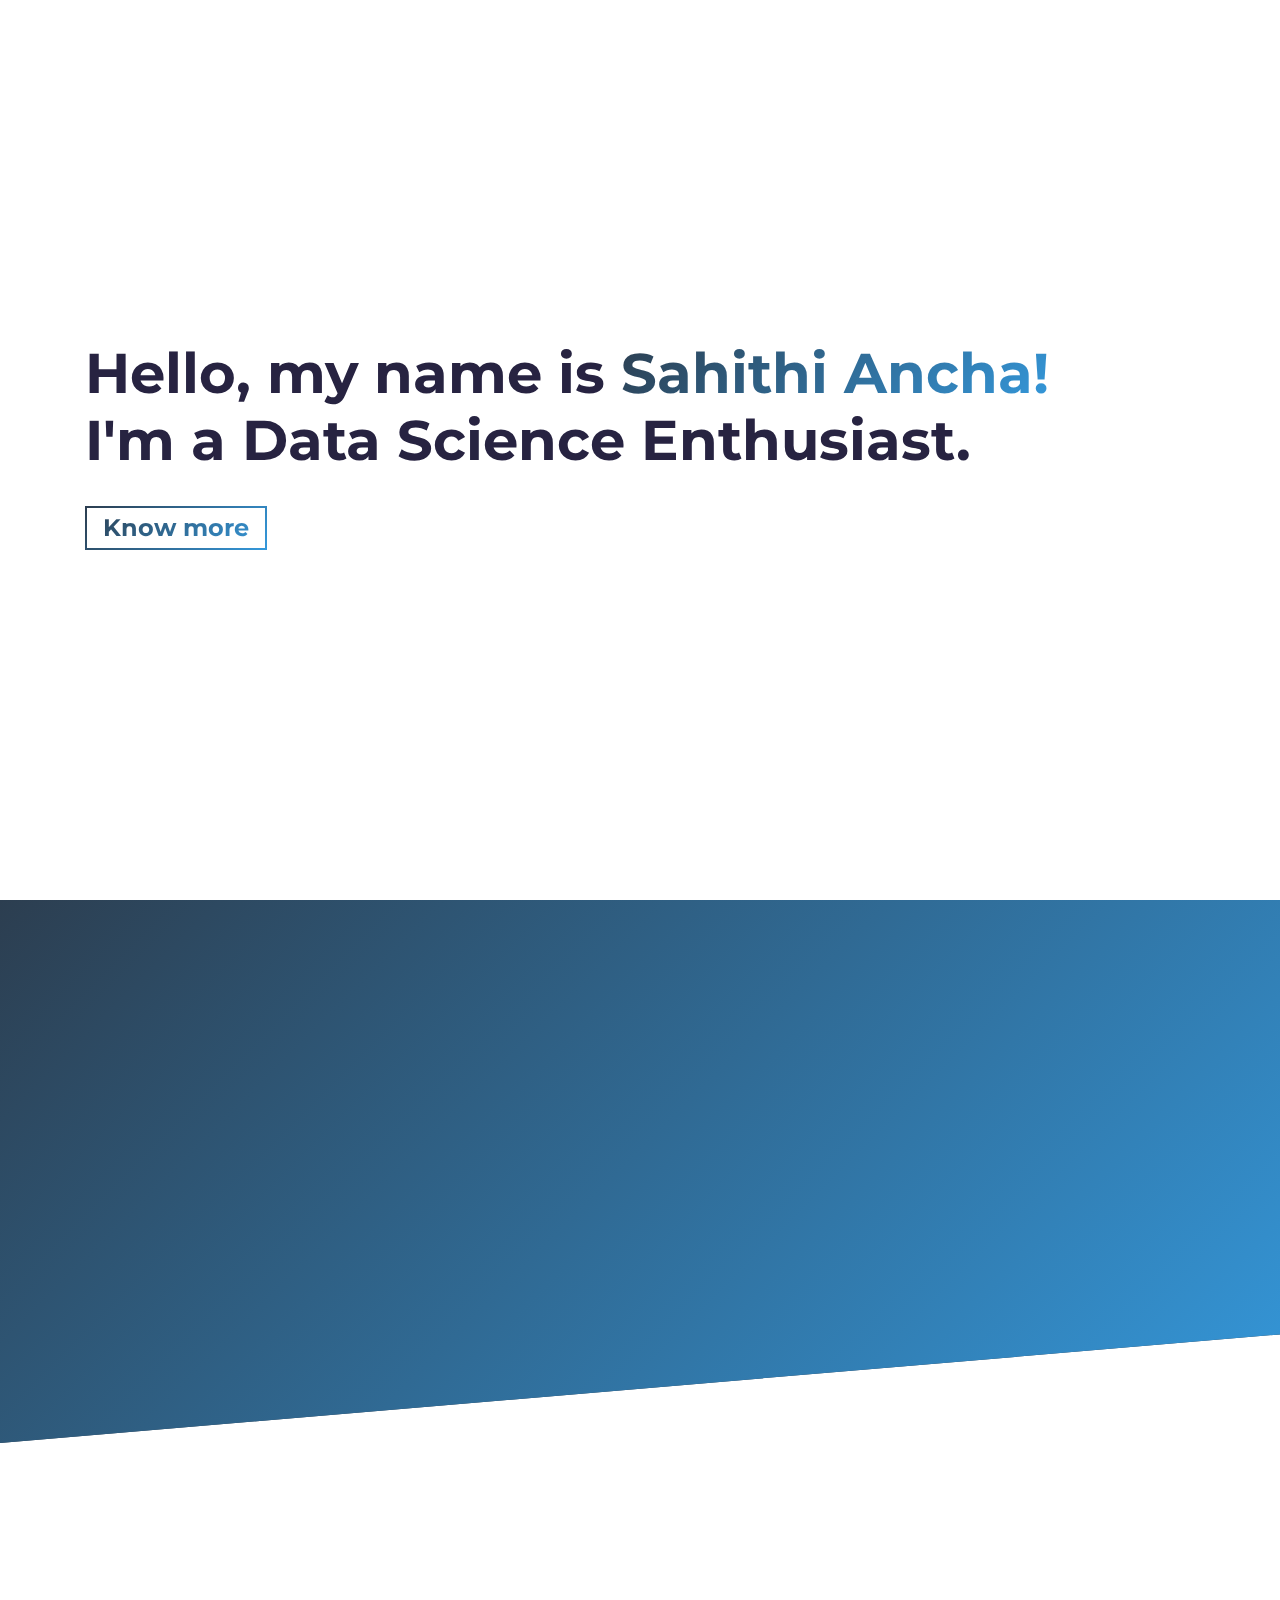
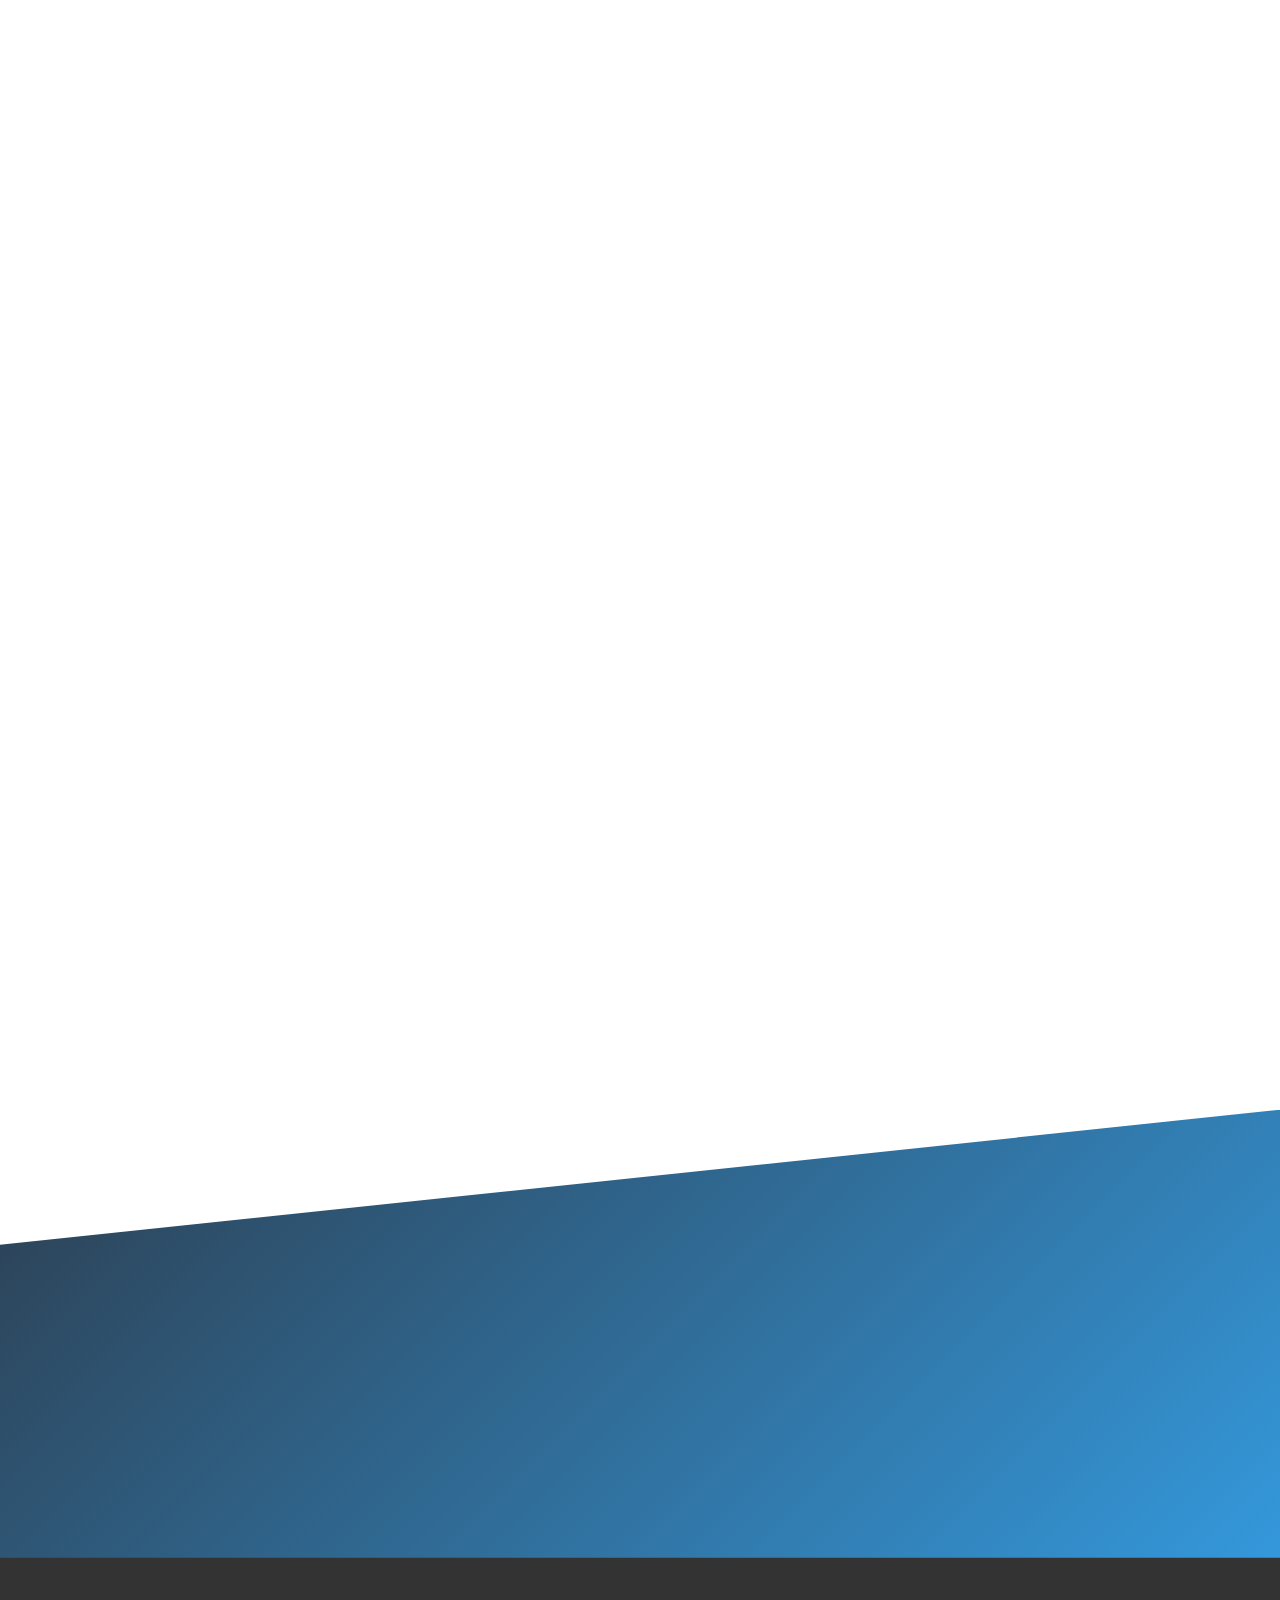
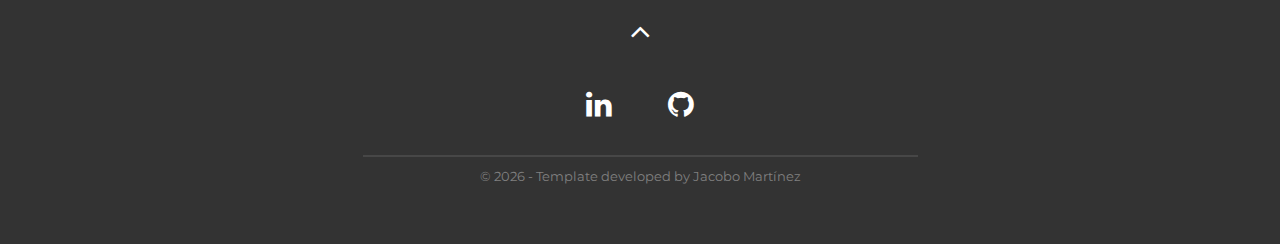
==== commit 6296f859: "Updates" ====
--- a/index.html
+++ b/index.html
@@ -8,4 +8,4 @@
 /*!
  *  Font Awesome 4.7.0 by @davegandy - http://fontawesome.io - @fontawesome
  *  License - http://fontawesome.io/license (Font: SIL OFL 1.1, CSS: MIT License)
- */@font-face{font-family:FontAwesome;src:url(/static/fontawesome-webfont-af7ae505a9eed503f8b8e6982036873e.woff2) format("woff2");font-weight:400;font-style:normal;font-display:swap}.fa{display:inline-block;font:normal normal normal 14px/1 FontAwesome;font-size:inherit;text-rendering:auto;-webkit-font-smoothing:antialiased;-moz-osx-font-smoothing:grayscale}.fa-lg{font-size:1.33333333em;line-height:.75em;vertical-align:-15%}.fa-2x{font-size:2em}.fa-3x{font-size:3em}.fa-4x{font-size:4em}.fa-5x{font-size:5em}.fa-fw{width:1.28571429em;text-align:center}.fa-ul{padding-left:0;margin-left:2.14285714em;list-style-type:none}.fa-ul>li{position:relative}.fa-li{position:absolute;left:-2.14285714em;width:2.14285714em;top:.14285714em;text-align:center}.fa-li.fa-lg{left:-1.85714286em}.fa-border{padding:.2em .25em .15em;border:.08em solid #eee;border-radius:.1em}.fa-pull-left{float:left}.fa-pull-right{float:right}.fa.fa-pull-left{margin-right:.3em}.fa.fa-pull-right{margin-left:.3em}.pull-right{float:right}.pull-left{float:left}.fa.pull-left{margin-right:.3em}.fa.pull-right{margin-left:.3em}.fa-spin{animation:fa-spin 2s linear infinite}.fa-pulse{animation:fa-spin 1s steps(8) infinite}@keyframes fa-spin{0%{transform:rotate(0deg)}to{transform:rotate(359deg)}}.fa-rotate-90{-ms-filter:"progid:DXImageTransform.Microsoft.BasicImage(rotation=1)";transform:rotate(90deg)}.fa-rotate-180{-ms-filter:"progid:DXImageTransform.Microsoft.BasicImage(rotation=2)";transform:rotate(180deg)}.fa-rotate-270{-ms-filter:"progid:DXImageTransform.Microsoft.BasicImage(rotation=3)";transform:rotate(270deg)}.fa-flip-horizontal{-ms-filter:"progid:DXImageTransform.Microsoft.BasicImage(rotation=0, mirror=1)";transform:scaleX(-1)}.fa-flip-vertical{-ms-filter:"progid:DXImageTransform.Microsoft.BasicImage(rotation=2, mirror=1)";transform:scaleY(-1)}:root .fa-flip-horizontal,:root .fa-flip-vertical,:root .fa-rotate-90,:root .fa-rotate-180,:root .fa-rotate-270{filter:none}.fa-stack{position:relative;display:inline-block;width:2em;height:2em;line-height:2em;vertical-align:middle}.fa-stack-1x,.fa-stack-2x{position:absolute;left:0;width:100%;text-align:center}.fa-stack-1x{line-height:inherit}.fa-stack-2x{font-size:2em}.fa-inverse{color:#fff}.fa-glass:before{content:"\F000"}.fa-music:before{content:"\F001"}.fa-search:before{content:"\F002"}.fa-envelope-o:before{content:"\F003"}.fa-heart:before{content:"\F004"}.fa-star:before{content:"\F005"}.fa-star-o:before{content:"\F006"}.fa-user:before{content:"\F007"}.fa-film:before{content:"\F008"}.fa-th-large:before{content:"\F009"}.fa-th:before{content:"\F00A"}.fa-th-list:before{content:"\F00B"}.fa-check:before{content:"\F00C"}.fa-close:before,.fa-remove:before,.fa-times:before{content:"\F00D"}.fa-search-plus:before{content:"\F00E"}.fa-search-minus:before{content:"\F010"}.fa-power-off:before{content:"\F011"}.fa-signal:before{content:"\F012"}.fa-cog:before,.fa-gear:before{content:"\F013"}.fa-trash-o:before{content:"\F014"}.fa-home:before{content:"\F015"}.fa-file-o:before{content:"\F016"}.fa-clock-o:before{content:"\F017"}.fa-road:before{content:"\F018"}.fa-download:before{content:"\F019"}.fa-arrow-circle-o-down:before{content:"\F01A"}.fa-arrow-circle-o-up:before{content:"\F01B"}.fa-inbox:before{content:"\F01C"}.fa-play-circle-o:before{content:"\F01D"}.fa-repeat:before,.fa-rotate-right:before{content:"\F01E"}.fa-refresh:before{content:"\F021"}.fa-list-alt:before{content:"\F022"}.fa-lock:before{content:"\F023"}.fa-flag:before{content:"\F024"}.fa-headphones:before{content:"\F025"}.fa-volume-off:before{content:"\F026"}.fa-volume-down:before{content:"\F027"}.fa-volume-up:before{content:"\F028"}.fa-qrcode:before{content:"\F029"}.fa-barcode:before{content:"\F02A"}.fa-tag:before{content:"\F02B"}.fa-tags:before{content:"\F02C"}.fa-book:before{content:"\F02D"}.fa-bookmark:before{content:"\F02E"}.fa-print:before{content:"\F02F"}.fa-camera:before{content:"\F030"}.fa-font:before{content:"\F031"}.fa-bold:before{content:"\F032"}.fa-italic:before{content:"\F033"}.fa-text-height:before{content:"\F034"}.fa-text-width:before{content:"\F035"}.fa-align-left:before{content:"\F036"}.fa-align-center:before{content:"\F037"}.fa-align-right:before{content:"\F038"}.fa-align-justify:before{content:"\F039"}.fa-list:before{content:"\F03A"}.fa-dedent:before,.fa-outdent:before{content:"\F03B"}.fa-indent:before{content:"\F03C"}.fa-video-camera:before{content:"\F03D"}.fa-image:before,.fa-photo:before,.fa-picture-o:before{content:"\F03E"}.fa-pencil:before{content:"\F040"}.fa-map-marker:before{content:"\F041"}.fa-adjust:before{content:"\F042"}.fa-tint:before{content:"\F043"}.fa-edit:before,.fa-pencil-square-o:before{content:"\F044"}.fa-share-square-o:before{content:"\F045"}.fa-check-square-o:before{content:"\F046"}.fa-arrows:before{content:"\F047"}.fa-step-backward:before{content:"\F048"}.fa-fast-backward:before{content:"\F049"}.fa-backward:before{content:"\F04A"}.fa-play:before{content:"\F04B"}.fa-pause:before{content:"\F04C"}.fa-stop:before{content:"\F04D"}.fa-forward:before{content:"\F04E"}.fa-fast-forward:before{content:"\F050"}.fa-step-forward:before{content:"\F051"}.fa-eject:before{content:"\F052"}.fa-chevron-left:before{content:"\F053"}.fa-chevron-right:before{content:"\F054"}.fa-plus-circle:before{content:"\F055"}.fa-minus-circle:before{content:"\F056"}.fa-times-circle:before{content:"\F057"}.fa-check-circle:before{content:"\F058"}.fa-question-circle:before{content:"\F059"}.fa-info-circle:before{content:"\F05A"}.fa-crosshairs:before{content:"\F05B"}.fa-times-circle-o:before{content:"\F05C"}.fa-check-circle-o:before{content:"\F05D"}.fa-ban:before{content:"\F05E"}.fa-arrow-left:before{content:"\F060"}.fa-arrow-right:before{content:"\F061"}.fa-arrow-up:before{content:"\F062"}.fa-arrow-down:before{content:"\F063"}.fa-mail-forward:before,.fa-share:before{content:"\F064"}.fa-expand:before{content:"\F065"}.fa-compress:before{content:"\F066"}.fa-plus:before{content:"\F067"}.fa-minus:before{content:"\F068"}.fa-asterisk:before{content:"\F069"}.fa-exclamation-circle:before{content:"\F06A"}.fa-gift:before{content:"\F06B"}.fa-leaf:before{content:"\F06C"}.fa-fire:before{content:"\F06D"}.fa-eye:before{content:"\F06E"}.fa-eye-slash:before{content:"\F070"}.fa-exclamation-triangle:before,.fa-warning:before{content:"\F071"}.fa-plane:before{content:"\F072"}.fa-calendar:before{content:"\F073"}.fa-random:before{content:"\F074"}.fa-comment:before{content:"\F075"}.fa-magnet:before{content:"\F076"}.fa-chevron-up:before{content:"\F077"}.fa-chevron-down:before{content:"\F078"}.fa-retweet:before{content:"\F079"}.fa-shopping-cart:before{content:"\F07A"}.fa-folder:before{content:"\F07B"}.fa-folder-open:before{content:"\F07C"}.fa-arrows-v:before{content:"\F07D"}.fa-arrows-h:before{content:"\F07E"}.fa-bar-chart-o:before,.fa-bar-chart:before{content:"\F080"}.fa-twitter-square:before{content:"\F081"}.fa-facebook-square:before{content:"\F082"}.fa-camera-retro:before{content:"\F083"}.fa-key:before{content:"\F084"}.fa-cogs:before,.fa-gears:before{content:"\F085"}.fa-comments:before{content:"\F086"}.fa-thumbs-o-up:before{content:"\F087"}.fa-thumbs-o-down:before{content:"\F088"}.fa-star-half:before{content:"\F089"}.fa-heart-o:before{content:"\F08A"}.fa-sign-out:before{content:"\F08B"}.fa-linkedin-square:before{content:"\F08C"}.fa-thumb-tack:before{content:"\F08D"}.fa-external-link:before{content:"\F08E"}.fa-sign-in:before{content:"\F090"}.fa-trophy:before{content:"\F091"}.fa-github-square:before{content:"\F092"}.fa-upload:before{content:"\F093"}.fa-lemon-o:before{content:"\F094"}.fa-phone:before{content:"\F095"}.fa-square-o:before{content:"\F096"}.fa-bookmark-o:before{content:"\F097"}.fa-phone-square:before{content:"\F098"}.fa-twitter:before{content:"\F099"}.fa-facebook-f:before,.fa-facebook:before{content:"\F09A"}.fa-github:before{content:"\F09B"}.fa-unlock:before{content:"\F09C"}.fa-credit-card:before{content:"\F09D"}.fa-feed:before,.fa-rss:before{content:"\F09E"}.fa-hdd-o:before{content:"\F0A0"}.fa-bullhorn:before{content:"\F0A1"}.fa-bell:before{content:"\F0F3"}.fa-certificate:before{content:"\F0A3"}.fa-hand-o-right:before{content:"\F0A4"}.fa-hand-o-left:before{content:"\F0A5"}.fa-hand-o-up:before{content:"\F0A6"}.fa-hand-o-down:before{content:"\F0A7"}.fa-arrow-circle-left:before{content:"\F0A8"}.fa-arrow-circle-right:before{content:"\F0A9"}.fa-arrow-circle-up:before{content:"\F0AA"}.fa-arrow-circle-down:before{content:"\F0AB"}.fa-globe:before{content:"\F0AC"}.fa-wrench:before{content:"\F0AD"}.fa-tasks:before{content:"\F0AE"}.fa-filter:before{content:"\F0B0"}.fa-briefcase:before{content:"\F0B1"}.fa-arrows-alt:before{content:"\F0B2"}.fa-group:before,.fa-users:before{content:"\F0C0"}.fa-chain:before,.fa-link:before{content:"\F0C1"}.fa-cloud:before{content:"\F0C2"}.fa-flask:before{content:"\F0C3"}.fa-cut:before,.fa-scissors:before{content:"\F0C4"}.fa-copy:before,.fa-files-o:before{content:"\F0C5"}.fa-paperclip:before{content:"\F0C6"}.fa-floppy-o:before,.fa-save:before{content:"\F0C7"}.fa-square:before{content:"\F0C8"}.fa-bars:before,.fa-navicon:before,.fa-reorder:before{content:"\F0C9"}.fa-list-ul:before{content:"\F0CA"}.fa-list-ol:before{content:"\F0CB"}.fa-strikethrough:before{content:"\F0CC"}.fa-underline:before{content:"\F0CD"}.fa-table:before{content:"\F0CE"}.fa-magic:before{content:"\F0D0"}.fa-truck:before{content:"\F0D1"}.fa-pinterest:before{content:"\F0D2"}.fa-pinterest-square:before{content:"\F0D3"}.fa-google-plus-square:before{content:"\F0D4"}.fa-google-plus:before{content:"\F0D5"}.fa-money:before{content:"\F0D6"}.fa-caret-down:before{content:"\F0D7"}.fa-caret-up:before{content:"\F0D8"}.fa-caret-left:before{content:"\F0D9"}.fa-caret-right:before{content:"\F0DA"}.fa-columns:before{content:"\F0DB"}.fa-sort:before,.fa-unsorted:before{content:"\F0DC"}.fa-sort-desc:before,.fa-sort-down:before{content:"\F0DD"}.fa-sort-asc:before,.fa-sort-up:before{content:"\F0DE"}.fa-envelope:before{content:"\F0E0"}.fa-linkedin:before{content:"\F0E1"}.fa-rotate-left:before,.fa-undo:before{content:"\F0E2"}.fa-gavel:before,.fa-legal:before{content:"\F0E3"}.fa-dashboard:before,.fa-tachometer:before{content:"\F0E4"}.fa-comment-o:before{content:"\F0E5"}.fa-comments-o:before{content:"\F0E6"}.fa-bolt:before,.fa-flash:before{content:"\F0E7"}.fa-sitemap:before{content:"\F0E8"}.fa-umbrella:before{content:"\F0E9"}.fa-clipboard:before,.fa-paste:before{content:"\F0EA"}.fa-lightbulb-o:before{content:"\F0EB"}.fa-exchange:before{content:"\F0EC"}.fa-cloud-download:before{content:"\F0ED"}.fa-cloud-upload:before{content:"\F0EE"}.fa-user-md:before{content:"\F0F0"}.fa-stethoscope:before{content:"\F0F1"}.fa-suitcase:before{content:"\F0F2"}.fa-bell-o:before{content:"\F0A2"}.fa-coffee:before{content:"\F0F4"}.fa-cutlery:before{content:"\F0F5"}.fa-file-text-o:before{content:"\F0F6"}.fa-building-o:before{content:"\F0F7"}.fa-hospital-o:before{content:"\F0F8"}.fa-ambulance:before{content:"\F0F9"}.fa-medkit:before{content:"\F0FA"}.fa-fighter-jet:before{content:"\F0FB"}.fa-beer:before{content:"\F0FC"}.fa-h-square:before{content:"\F0FD"}.fa-plus-square:before{content:"\F0FE"}.fa-angle-double-left:before{content:"\F100"}.fa-angle-double-right:before{content:"\F101"}.fa-angle-double-up:before{content:"\F102"}.fa-angle-double-down:before{content:"\F103"}.fa-angle-left:before{content:"\F104"}.fa-angle-right:before{content:"\F105"}.fa-angle-up:before{content:"\F106"}.fa-angle-down:before{content:"\F107"}.fa-desktop:before{content:"\F108"}.fa-laptop:before{content:"\F109"}.fa-tablet:before{content:"\F10A"}.fa-mobile-phone:before,.fa-mobile:before{content:"\F10B"}.fa-circle-o:before{content:"\F10C"}.fa-quote-left:before{content:"\F10D"}.fa-quote-right:before{content:"\F10E"}.fa-spinner:before{content:"\F110"}.fa-circle:before{content:"\F111"}.fa-mail-reply:before,.fa-reply:before{content:"\F112"}.fa-github-alt:before{content:"\F113"}.fa-folder-o:before{content:"\F114"}.fa-folder-open-o:before{content:"\F115"}.fa-smile-o:before{content:"\F118"}.fa-frown-o:before{content:"\F119"}.fa-meh-o:before{content:"\F11A"}.fa-gamepad:before{content:"\F11B"}.fa-keyboard-o:before{content:"\F11C"}.fa-flag-o:before{content:"\F11D"}.fa-flag-checkered:before{content:"\F11E"}.fa-terminal:before{content:"\F120"}.fa-code:before{content:"\F121"}.fa-mail-reply-all:before,.fa-reply-all:before{content:"\F122"}.fa-star-half-empty:before,.fa-star-half-full:before,.fa-star-half-o:before{content:"\F123"}.fa-location-arrow:before{content:"\F124"}.fa-crop:before{content:"\F125"}.fa-code-fork:before{content:"\F126"}.fa-chain-broken:before,.fa-unlink:before{content:"\F127"}.fa-question:before{content:"\F128"}.fa-info:before{content:"\F129"}.fa-exclamation:before{content:"\F12A"}.fa-superscript:before{content:"\F12B"}.fa-subscript:before{content:"\F12C"}.fa-eraser:before{content:"\F12D"}.fa-puzzle-piece:before{content:"\F12E"}.fa-microphone:before{content:"\F130"}.fa-microphone-slash:before{content:"\F131"}.fa-shield:before{content:"\F132"}.fa-calendar-o:before{content:"\F133"}.fa-fire-extinguisher:before{content:"\F134"}.fa-rocket:before{content:"\F135"}.fa-maxcdn:before{content:"\F136"}.fa-chevron-circle-left:before{content:"\F137"}.fa-chevron-circle-right:before{content:"\F138"}.fa-chevron-circle-up:before{content:"\F139"}.fa-chevron-circle-down:before{content:"\F13A"}.fa-html5:before{content:"\F13B"}.fa-css3:before{content:"\F13C"}.fa-anchor:before{content:"\F13D"}.fa-unlock-alt:before{content:"\F13E"}.fa-bullseye:before{content:"\F140"}.fa-ellipsis-h:before{content:"\F141"}.fa-ellipsis-v:before{content:"\F142"}.fa-rss-square:before{content:"\F143"}.fa-play-circle:before{content:"\F144"}.fa-ticket:before{content:"\F145"}.fa-minus-square:before{content:"\F146"}.fa-minus-square-o:before{content:"\F147"}.fa-level-up:before{content:"\F148"}.fa-level-down:before{content:"\F149"}.fa-check-square:before{content:"\F14A"}.fa-pencil-square:before{content:"\F14B"}.fa-external-link-square:before{content:"\F14C"}.fa-share-square:before{content:"\F14D"}.fa-compass:before{content:"\F14E"}.fa-caret-square-o-down:before,.fa-toggle-down:before{content:"\F150"}.fa-caret-square-o-up:before,.fa-toggle-up:before{content:"\F151"}.fa-caret-square-o-right:before,.fa-toggle-right:before{content:"\F152"}.fa-eur:before,.fa-euro:before{content:"\F153"}.fa-gbp:before{content:"\F154"}.fa-dollar:before,.fa-usd:before{content:"\F155"}.fa-inr:before,.fa-rupee:before{content:"\F156"}.fa-cny:before,.fa-jpy:before,.fa-rmb:before,.fa-yen:before{content:"\F157"}.fa-rouble:before,.fa-rub:before,.fa-ruble:before{content:"\F158"}.fa-krw:before,.fa-won:before{content:"\F159"}.fa-bitcoin:before,.fa-btc:before{content:"\F15A"}.fa-file:before{content:"\F15B"}.fa-file-text:before{content:"\F15C"}.fa-sort-alpha-asc:before{content:"\F15D"}.fa-sort-alpha-desc:before{content:"\F15E"}.fa-sort-amount-asc:before{content:"\F160"}.fa-sort-amount-desc:before{content:"\F161"}.fa-sort-numeric-asc:before{content:"\F162"}.fa-sort-numeric-desc:before{content:"\F163"}.fa-thumbs-up:before{content:"\F164"}.fa-thumbs-down:before{content:"\F165"}.fa-youtube-square:before{content:"\F166"}.fa-youtube:before{content:"\F167"}.fa-xing:before{content:"\F168"}.fa-xing-square:before{content:"\F169"}.fa-youtube-play:before{content:"\F16A"}.fa-dropbox:before{content:"\F16B"}.fa-stack-overflow:before{content:"\F16C"}.fa-instagram:before{content:"\F16D"}.fa-flickr:before{content:"\F16E"}.fa-adn:before{content:"\F170"}.fa-bitbucket:before{content:"\F171"}.fa-bitbucket-square:before{content:"\F172"}.fa-tumblr:before{content:"\F173"}.fa-tumblr-square:before{content:"\F174"}.fa-long-arrow-down:before{content:"\F175"}.fa-long-arrow-up:before{content:"\F176"}.fa-long-arrow-left:before{content:"\F177"}.fa-long-arrow-right:before{content:"\F178"}.fa-apple:before{content:"\F179"}.fa-windows:before{content:"\F17A"}.fa-android:before{content:"\F17B"}.fa-linux:before{content:"\F17C"}.fa-dribbble:before{content:"\F17D"}.fa-skype:before{content:"\F17E"}.fa-foursquare:before{content:"\F180"}.fa-trello:before{content:"\F181"}.fa-female:before{content:"\F182"}.fa-male:before{content:"\F183"}.fa-gittip:before,.fa-gratipay:before{content:"\F184"}.fa-sun-o:before{content:"\F185"}.fa-moon-o:before{content:"\F186"}.fa-archive:before{content:"\F187"}.fa-bug:before{content:"\F188"}.fa-vk:before{content:"\F189"}.fa-weibo:before{content:"\F18A"}.fa-renren:before{content:"\F18B"}.fa-pagelines:before{content:"\F18C"}.fa-stack-exchange:before{content:"\F18D"}.fa-arrow-circle-o-right:before{content:"\F18E"}.fa-arrow-circle-o-left:before{content:"\F190"}.fa-caret-square-o-left:before,.fa-toggle-left:before{content:"\F191"}.fa-dot-circle-o:before{content:"\F192"}.fa-wheelchair:before{content:"\F193"}.fa-vimeo-square:before{content:"\F194"}.fa-try:before,.fa-turkish-lira:before{content:"\F195"}.fa-plus-square-o:before{content:"\F196"}.fa-space-shuttle:before{content:"\F197"}.fa-slack:before{content:"\F198"}.fa-envelope-square:before{content:"\F199"}.fa-wordpress:before{content:"\F19A"}.fa-openid:before{content:"\F19B"}.fa-bank:before,.fa-institution:before,.fa-university:before{content:"\F19C"}.fa-graduation-cap:before,.fa-mortar-board:before{content:"\F19D"}.fa-yahoo:before{content:"\F19E"}.fa-google:before{content:"\F1A0"}.fa-reddit:before{content:"\F1A1"}.fa-reddit-square:before{content:"\F1A2"}.fa-stumbleupon-circle:before{content:"\F1A3"}.fa-stumbleupon:before{content:"\F1A4"}.fa-delicious:before{content:"\F1A5"}.fa-digg:before{content:"\F1A6"}.fa-pied-piper-pp:before{content:"\F1A7"}.fa-pied-piper-alt:before{content:"\F1A8"}.fa-drupal:before{content:"\F1A9"}.fa-joomla:before{content:"\F1AA"}.fa-language:before{content:"\F1AB"}.fa-fax:before{content:"\F1AC"}.fa-building:before{content:"\F1AD"}.fa-child:before{content:"\F1AE"}.fa-paw:before{content:"\F1B0"}.fa-spoon:before{content:"\F1B1"}.fa-cube:before{content:"\F1B2"}.fa-cubes:before{content:"\F1B3"}.fa-behance:before{content:"\F1B4"}.fa-behance-square:before{content:"\F1B5"}.fa-steam:before{content:"\F1B6"}.fa-steam-square:before{content:"\F1B7"}.fa-recycle:before{content:"\F1B8"}.fa-automobile:before,.fa-car:before{content:"\F1B9"}.fa-cab:before,.fa-taxi:before{content:"\F1BA"}.fa-tree:before{content:"\F1BB"}.fa-spotify:before{content:"\F1BC"}.fa-deviantart:before{content:"\F1BD"}.fa-soundcloud:before{content:"\F1BE"}.fa-database:before{content:"\F1C0"}.fa-file-pdf-o:before{content:"\F1C1"}.fa-file-word-o:before{content:"\F1C2"}.fa-file-excel-o:before{content:"\F1C3"}.fa-file-powerpoint-o:before{content:"\F1C4"}.fa-file-image-o:before,.fa-file-photo-o:before,.fa-file-picture-o:before{content:"\F1C5"}.fa-file-archive-o:before,.fa-file-zip-o:before{content:"\F1C6"}.fa-file-audio-o:before,.fa-file-sound-o:before{content:"\F1C7"}.fa-file-movie-o:before,.fa-file-video-o:before{content:"\F1C8"}.fa-file-code-o:before{content:"\F1C9"}.fa-vine:before{content:"\F1CA"}.fa-codepen:before{content:"\F1CB"}.fa-jsfiddle:before{content:"\F1CC"}.fa-life-bouy:before,.fa-life-buoy:before,.fa-life-ring:before,.fa-life-saver:before,.fa-support:before{content:"\F1CD"}.fa-circle-o-notch:before{content:"\F1CE"}.fa-ra:before,.fa-rebel:before,.fa-resistance:before{content:"\F1D0"}.fa-empire:before,.fa-ge:before{content:"\F1D1"}.fa-git-square:before{content:"\F1D2"}.fa-git:before{content:"\F1D3"}.fa-hacker-news:before,.fa-y-combinator-square:before,.fa-yc-square:before{content:"\F1D4"}.fa-tencent-weibo:before{content:"\F1D5"}.fa-qq:before{content:"\F1D6"}.fa-wechat:before,.fa-weixin:before{content:"\F1D7"}.fa-paper-plane:before,.fa-send:before{content:"\F1D8"}.fa-paper-plane-o:before,.fa-send-o:before{content:"\F1D9"}.fa-history:before{content:"\F1DA"}.fa-circle-thin:before{content:"\F1DB"}.fa-header:before{content:"\F1DC"}.fa-paragraph:before{content:"\F1DD"}.fa-sliders:before{content:"\F1DE"}.fa-share-alt:before{content:"\F1E0"}.fa-share-alt-square:before{content:"\F1E1"}.fa-bomb:before{content:"\F1E2"}.fa-futbol-o:before,.fa-soccer-ball-o:before{content:"\F1E3"}.fa-tty:before{content:"\F1E4"}.fa-binoculars:before{content:"\F1E5"}.fa-plug:before{content:"\F1E6"}.fa-slideshare:before{content:"\F1E7"}.fa-twitch:before{content:"\F1E8"}.fa-yelp:before{content:"\F1E9"}.fa-newspaper-o:before{content:"\F1EA"}.fa-wifi:before{content:"\F1EB"}.fa-calculator:before{content:"\F1EC"}.fa-paypal:before{content:"\F1ED"}.fa-google-wallet:before{content:"\F1EE"}.fa-cc-visa:before{content:"\F1F0"}.fa-cc-mastercard:before{content:"\F1F1"}.fa-cc-discover:before{content:"\F1F2"}.fa-cc-amex:before{content:"\F1F3"}.fa-cc-paypal:before{content:"\F1F4"}.fa-cc-stripe:before{content:"\F1F5"}.fa-bell-slash:before{content:"\F1F6"}.fa-bell-slash-o:before{content:"\F1F7"}.fa-trash:before{content:"\F1F8"}.fa-copyright:before{content:"\F1F9"}.fa-at:before{content:"\F1FA"}.fa-eyedropper:before{content:"\F1FB"}.fa-paint-brush:before{content:"\F1FC"}.fa-birthday-cake:before{content:"\F1FD"}.fa-area-chart:before{content:"\F1FE"}.fa-pie-chart:before{content:"\F200"}.fa-line-chart:before{content:"\F201"}.fa-lastfm:before{content:"\F202"}.fa-lastfm-square:before{content:"\F203"}.fa-toggle-off:before{content:"\F204"}.fa-toggle-on:before{content:"\F205"}.fa-bicycle:before{content:"\F206"}.fa-bus:before{content:"\F207"}.fa-ioxhost:before{content:"\F208"}.fa-angellist:before{content:"\F209"}.fa-cc:before{content:"\F20A"}.fa-ils:before,.fa-shekel:before,.fa-sheqel:before{content:"\F20B"}.fa-meanpath:before{content:"\F20C"}.fa-buysellads:before{content:"\F20D"}.fa-connectdevelop:before{content:"\F20E"}.fa-dashcube:before{content:"\F210"}.fa-forumbee:before{content:"\F211"}.fa-leanpub:before{content:"\F212"}.fa-sellsy:before{content:"\F213"}.fa-shirtsinbulk:before{content:"\F214"}.fa-simplybuilt:before{content:"\F215"}.fa-skyatlas:before{content:"\F216"}.fa-cart-plus:before{content:"\F217"}.fa-cart-arrow-down:before{content:"\F218"}.fa-diamond:before{content:"\F219"}.fa-ship:before{content:"\F21A"}.fa-user-secret:before{content:"\F21B"}.fa-motorcycle:before{content:"\F21C"}.fa-street-view:before{content:"\F21D"}.fa-heartbeat:before{content:"\F21E"}.fa-venus:before{content:"\F221"}.fa-mars:before{content:"\F222"}.fa-mercury:before{content:"\F223"}.fa-intersex:before,.fa-transgender:before{content:"\F224"}.fa-transgender-alt:before{content:"\F225"}.fa-venus-double:before{content:"\F226"}.fa-mars-double:before{content:"\F227"}.fa-venus-mars:before{content:"\F228"}.fa-mars-stroke:before{content:"\F229"}.fa-mars-stroke-v:before{content:"\F22A"}.fa-mars-stroke-h:before{content:"\F22B"}.fa-neuter:before{content:"\F22C"}.fa-genderless:before{content:"\F22D"}.fa-facebook-official:before{content:"\F230"}.fa-pinterest-p:before{content:"\F231"}.fa-whatsapp:before{content:"\F232"}.fa-server:before{content:"\F233"}.fa-user-plus:before{content:"\F234"}.fa-user-times:before{content:"\F235"}.fa-bed:before,.fa-hotel:before{content:"\F236"}.fa-viacoin:before{content:"\F237"}.fa-train:before{content:"\F238"}.fa-subway:before{content:"\F239"}.fa-medium:before{content:"\F23A"}.fa-y-combinator:before,.fa-yc:before{content:"\F23B"}.fa-optin-monster:before{content:"\F23C"}.fa-opencart:before{content:"\F23D"}.fa-expeditedssl:before{content:"\F23E"}.fa-battery-4:before,.fa-battery-full:before,.fa-battery:before{content:"\F240"}.fa-battery-3:before,.fa-battery-three-quarters:before{content:"\F241"}.fa-battery-2:before,.fa-battery-half:before{content:"\F242"}.fa-battery-1:before,.fa-battery-quarter:before{content:"\F243"}.fa-battery-0:before,.fa-battery-empty:before{content:"\F244"}.fa-mouse-pointer:before{content:"\F245"}.fa-i-cursor:before{content:"\F246"}.fa-object-group:before{content:"\F247"}.fa-object-ungroup:before{content:"\F248"}.fa-sticky-note:before{content:"\F249"}.fa-sticky-note-o:before{content:"\F24A"}.fa-cc-jcb:before{content:"\F24B"}.fa-cc-diners-club:before{content:"\F24C"}.fa-clone:before{content:"\F24D"}.fa-balance-scale:before{content:"\F24E"}.fa-hourglass-o:before{content:"\F250"}.fa-hourglass-1:before,.fa-hourglass-start:before{content:"\F251"}.fa-hourglass-2:before,.fa-hourglass-half:before{content:"\F252"}.fa-hourglass-3:before,.fa-hourglass-end:before{content:"\F253"}.fa-hourglass:before{content:"\F254"}.fa-hand-grab-o:before,.fa-hand-rock-o:before{content:"\F255"}.fa-hand-paper-o:before,.fa-hand-stop-o:before{content:"\F256"}.fa-hand-scissors-o:before{content:"\F257"}.fa-hand-lizard-o:before{content:"\F258"}.fa-hand-spock-o:before{content:"\F259"}.fa-hand-pointer-o:before{content:"\F25A"}.fa-hand-peace-o:before{content:"\F25B"}.fa-trademark:before{content:"\F25C"}.fa-registered:before{content:"\F25D"}.fa-creative-commons:before{content:"\F25E"}.fa-gg:before{content:"\F260"}.fa-gg-circle:before{content:"\F261"}.fa-tripadvisor:before{content:"\F262"}.fa-odnoklassniki:before{content:"\F263"}.fa-odnoklassniki-square:before{content:"\F264"}.fa-get-pocket:before{content:"\F265"}.fa-wikipedia-w:before{content:"\F266"}.fa-safari:before{content:"\F267"}.fa-chrome:before{content:"\F268"}.fa-firefox:before{content:"\F269"}.fa-opera:before{content:"\F26A"}.fa-internet-explorer:before{content:"\F26B"}.fa-television:before,.fa-tv:before{content:"\F26C"}.fa-contao:before{content:"\F26D"}.fa-500px:before{content:"\F26E"}.fa-amazon:before{content:"\F270"}.fa-calendar-plus-o:before{content:"\F271"}.fa-calendar-minus-o:before{content:"\F272"}.fa-calendar-times-o:before{content:"\F273"}.fa-calendar-check-o:before{content:"\F274"}.fa-industry:before{content:"\F275"}.fa-map-pin:before{content:"\F276"}.fa-map-signs:before{content:"\F277"}.fa-map-o:before{content:"\F278"}.fa-map:before{content:"\F279"}.fa-commenting:before{content:"\F27A"}.fa-commenting-o:before{content:"\F27B"}.fa-houzz:before{content:"\F27C"}.fa-vimeo:before{content:"\F27D"}.fa-black-tie:before{content:"\F27E"}.fa-fonticons:before{content:"\F280"}.fa-reddit-alien:before{content:"\F281"}.fa-edge:before{content:"\F282"}.fa-credit-card-alt:before{content:"\F283"}.fa-codiepie:before{content:"\F284"}.fa-modx:before{content:"\F285"}.fa-fort-awesome:before{content:"\F286"}.fa-usb:before{content:"\F287"}.fa-product-hunt:before{content:"\F288"}.fa-mixcloud:before{content:"\F289"}.fa-scribd:before{content:"\F28A"}.fa-pause-circle:before{content:"\F28B"}.fa-pause-circle-o:before{content:"\F28C"}.fa-stop-circle:before{content:"\F28D"}.fa-stop-circle-o:before{content:"\F28E"}.fa-shopping-bag:before{content:"\F290"}.fa-shopping-basket:before{content:"\F291"}.fa-hashtag:before{content:"\F292"}.fa-bluetooth:before{content:"\F293"}.fa-bluetooth-b:before{content:"\F294"}.fa-percent:before{content:"\F295"}.fa-gitlab:before{content:"\F296"}.fa-wpbeginner:before{content:"\F297"}.fa-wpforms:before{content:"\F298"}.fa-envira:before{content:"\F299"}.fa-universal-access:before{content:"\F29A"}.fa-wheelchair-alt:before{content:"\F29B"}.fa-question-circle-o:before{content:"\F29C"}.fa-blind:before{content:"\F29D"}.fa-audio-description:before{content:"\F29E"}.fa-volume-control-phone:before{content:"\F2A0"}.fa-braille:before{content:"\F2A1"}.fa-assistive-listening-systems:before{content:"\F2A2"}.fa-american-sign-language-interpreting:before,.fa-asl-interpreting:before{content:"\F2A3"}.fa-deaf:before,.fa-deafness:before,.fa-hard-of-hearing:before{content:"\F2A4"}.fa-glide:before{content:"\F2A5"}.fa-glide-g:before{content:"\F2A6"}.fa-sign-language:before,.fa-signing:before{content:"\F2A7"}.fa-low-vision:before{content:"\F2A8"}.fa-viadeo:before{content:"\F2A9"}.fa-viadeo-square:before{content:"\F2AA"}.fa-snapchat:before{content:"\F2AB"}.fa-snapchat-ghost:before{content:"\F2AC"}.fa-snapchat-square:before{content:"\F2AD"}.fa-pied-piper:before{content:"\F2AE"}.fa-first-order:before{content:"\F2B0"}.fa-yoast:before{content:"\F2B1"}.fa-themeisle:before{content:"\F2B2"}.fa-google-plus-circle:before,.fa-google-plus-official:before{content:"\F2B3"}.fa-fa:before,.fa-font-awesome:before{content:"\F2B4"}.fa-handshake-o:before{content:"\F2B5"}.fa-envelope-open:before{content:"\F2B6"}.fa-envelope-open-o:before{content:"\F2B7"}.fa-linode:before{content:"\F2B8"}.fa-address-book:before{content:"\F2B9"}.fa-address-book-o:before{content:"\F2BA"}.fa-address-card:before,.fa-vcard:before{content:"\F2BB"}.fa-address-card-o:before,.fa-vcard-o:before{content:"\F2BC"}.fa-user-circle:before{content:"\F2BD"}.fa-user-circle-o:before{content:"\F2BE"}.fa-user-o:before{content:"\F2C0"}.fa-id-badge:before{content:"\F2C1"}.fa-drivers-license:before,.fa-id-card:before{content:"\F2C2"}.fa-drivers-license-o:before,.fa-id-card-o:before{content:"\F2C3"}.fa-quora:before{content:"\F2C4"}.fa-free-code-camp:before{content:"\F2C5"}.fa-telegram:before{content:"\F2C6"}.fa-thermometer-4:before,.fa-thermometer-full:before,.fa-thermometer:before{content:"\F2C7"}.fa-thermometer-3:before,.fa-thermometer-three-quarters:before{content:"\F2C8"}.fa-thermometer-2:before,.fa-thermometer-half:before{content:"\F2C9"}.fa-thermometer-1:before,.fa-thermometer-quarter:before{content:"\F2CA"}.fa-thermometer-0:before,.fa-thermometer-empty:before{content:"\F2CB"}.fa-shower:before{content:"\F2CC"}.fa-bath:before,.fa-bathtub:before,.fa-s15:before{content:"\F2CD"}.fa-podcast:before{content:"\F2CE"}.fa-window-maximize:before{content:"\F2D0"}.fa-window-minimize:before{content:"\F2D1"}.fa-window-restore:before{content:"\F2D2"}.fa-times-rectangle:before,.fa-window-close:before{content:"\F2D3"}.fa-times-rectangle-o:before,.fa-window-close-o:before{content:"\F2D4"}.fa-bandcamp:before{content:"\F2D5"}.fa-grav:before{content:"\F2D6"}.fa-etsy:before{content:"\F2D7"}.fa-imdb:before{content:"\F2D8"}.fa-ravelry:before{content:"\F2D9"}.fa-eercast:before{content:"\F2DA"}.fa-microchip:before{content:"\F2DB"}.fa-snowflake-o:before{content:"\F2DC"}.fa-superpowers:before{content:"\F2DD"}.fa-wpexplorer:before{content:"\F2DE"}.fa-meetup:before{content:"\F2E0"}.sr-only{position:absolute;width:1px;height:1px;padding:0;margin:-1px;overflow:hidden;clip:rect(0,0,0,0);border:0}.sr-only-focusable:active,.sr-only-focusable:focus{position:static;width:auto;height:auto;margin:0;overflow:visible;clip:auto}.mb-8{margin-bottom:8rem!important}.load-hidden{visibility:hidden}html{font-size:62.5%}body{font-family:Montserrat,sans-serif;text-align:center}h1{font-weight:700}a,p{font-family:Montserrat,sans-serif;font-size:1.6rem}a,a:active,a:hover,a:link,a:visited{text-decoration:none}a:hover{transition:all .3s ease-in-out}.section-title{margin:0 0 4.5rem;font-size:4rem;font-weight:700;text-transform:uppercase}@media (max-width:37.5em){.section-title{font-size:2.8rem}}.dark-blue-text{color:#272341!important}.text-color-main{background-image:linear-gradient(135deg,#2c3e50,#3498db);-webkit-background-clip:text;-webkit-text-fill-color:transparent}@media (max-width:37.5em){.text-color-main{background-image:none;-webkit-text-fill-color:#3498db}}.text-color-main:hover{transform:translateX(2px)}.cta-btn{display:inline-block;position:relative;padding:.8rem 1.6rem;font-weight:700;line-height:1;z-index:1;transition:all .6s cubic-bezier(.19,1,.22,1)}.cta-btn:after{content:"";display:block;position:absolute;width:0;height:100%;left:0;bottom:0;z-index:-1;transition:all .3s cubic-bezier(.19,1,.22,1)}.cta-btn--hero{background-image:linear-gradient(135deg,#2c3e50,#3498db);-webkit-background-clip:text;-webkit-text-fill-color:transparent;border-width:2px;border-style:solid;-o-border-image:linear-gradient(135deg,#2c3e50,#3498db);border-image:linear-gradient(135deg,#2c3e50,#3498db);border-image-slice:1;cursor:pointer}@media (max-width:37.5em){.cta-btn--hero{background-image:none;border:2px solid #3498db;-webkit-text-fill-color:#3498db}}.cta-btn--hero:after{background-image:linear-gradient(135deg,#2c3e50,#3498db)}@media (max-width:37.5em){.cta-btn--hero:after{background-image:none}}.cta-btn--hero:hover{-webkit-text-fill-color:#fff;text-decoration:none}@media (max-width:37.5em){.cta-btn--hero:hover{-webkit-text-fill-color:#3498db}}.cta-btn--hero:hover:after{width:100%}.cta-btn--resume{color:#fff;border:2px solid #fff}.cta-btn--resume:after{background:#fff}.cta-btn--resume:hover{color:#3498db;text-decoration:none}.cta-btn--resume:hover:after{width:100%}.up i{color:#272727}.footer{background-color:#333;color:#fff;padding:4.8rem 0}@media (max-width:37.5em){.footer{border:0}}.footer__text,.footer__text a{color:grey;font-size:1.3rem}.footer__text a{transition:all .4s;display:inline-block;background-color:#333}.footer__text a:active,.footer__text a:hover{color:#2c3e50;box-shadow:0 1.5rem 4rem rgba(0,0,0,.15)}.footer hr{margin-top:1rem;margin-bottom:1rem;border:0;width:50%;border-top:2px solid hsla(0,0%,100%,.1)}.social-links{flex-direction:row}.social-links,.social-links a{display:flex;justify-content:center}.social-links a{flex-direction:column;color:#fff;font-size:3rem;width:5rem;height:5rem;margin:1.6rem;transition:all .2s ease-in}.social-links a:hover{transform:translateY(-2px)}.back-to-top i{color:#fff;margin:1rem 0 1.6rem;transition:all .2s ease-in;cursor:pointer}.back-to-top i:hover{transform:translateY(-2px)}section{padding:5rem 0}@media (max-width:37.5em){section{border:none;padding-left:1rem;padding-right:1rem}}#about{background-color:#2c3e50;background-image:linear-gradient(135deg,#2c3e50,#3498db);color:#fff;height:100%;border-top:0;-webkit-clip-path:polygon(0 0,100% 0,100% 80%,0 100%);clip-path:polygon(0 0,100% 0,100% 80%,0 100%);padding-bottom:10%}@media (max-width:75em){#about{height:100%;-webkit-clip-path:none;clip-path:none}}@media (max-width:37.5em){#about .about-wrapper{padding-bottom:5rem}}#about .about-wrapper__image{display:flex;height:100%;align-items:center;justify-content:center}@media (max-width:56.25em){#about .about-wrapper__image{padding-bottom:6.4rem}}@media (max-width:75em){#about .about-wrapper__image{height:100%}}#about .about-wrapper__info{display:flex;height:100%;justify-content:center;flex-direction:column}@media (max-width:37.5em){#about .about-wrapper__info{align-items:center}}#about .about-wrapper__info-text{text-align:left}@media (max-width:56.25em){#about .about-wrapper__info-text{font-size:1.5rem;text-align:center}}@media (max-width:37.5em){#about .about-wrapper__info-text{font-size:1.6rem;text-align:center}}#about .about-wrapper__info-text--important{background:#3096da;display:inline-block;font-style:italic;padding:0 .3rem;margin:.3rem 0;line-height:1.6}@media (max-width:37.5em){#about .about-wrapper__info-text--important{display:inline;margin:0;padding:0;background:transparent;font-style:normal}}#contact{background-image:linear-gradient(135deg,#2c3e50,#3498db);-webkit-clip-path:polygon(0 15vh,100% 0,100% 100%,0 100%);clip-path:polygon(0 15vh,100% 0,100% 100%,0 100%);padding:15rem 0 10rem;margin-top:-15rem;margin-bottom:-1px;color:#fff}@media (max-width:75em){#contact{padding:10rem 0;clip-path:none;margin-top:0;-webkit-clip-path:none}}#contact .contact-wrapper{margin-top:3.2rem;padding:0 2rem;-webkit-backface-visibility:hidden;backface-visibility:hidden}#contact .contact-wrapper__text{margin-bottom:2.5rem}#contact .contact-wrapper__text,#contact .contact-wrapper a{font-size:2.4rem}@media (max-width:37.5em){#contact .contact-wrapper__text,#contact .contact-wrapper a{font-size:2rem}}#hero{min-height:100vh;height:100vh;display:flex;align-items:center;border-bottom:0;background:#fff;font-weight:400;color:#272341;padding:0 5.6rem;margin-bottom:0;top:0;left:0;bottom:0;right:0;z-index:-1}@media (max-width:37.5em){#hero{padding:0 1.6rem}}#hero .hero-title{font-size:5.6rem;font-weight:700;margin-bottom:3.2rem;text-align:left}@media (max-width:75em){#hero .hero-title{font-size:4rem}}@media (max-width:56.25em){#hero .hero-title{font-size:3.6rem;text-align:center}}@media (max-width:37.5em){#hero .hero-title{font-size:3.5rem;line-height:1.5}}@media (max-width:20em){#hero .hero-title{font-size:2.8rem}}#hero .hero-cta{display:flex}@media (max-width:56.25em){#hero .hero-cta{justify-content:center}}#hero .hero-cta a{font-size:2.4rem}@media (max-width:37.5em){#hero .hero-cta a{font-size:2rem}}#projects{background-color:#fff;color:#272341;margin-top:-15rem;padding-top:15rem}@media (max-width:75em){#projects{margin-top:0;padding-top:5rem}}#projects .project-wrapper{margin-bottom:15rem}@media (max-width:37.5em){#projects .project-wrapper{margin-bottom:0}}#projects .project-wrapper .row{margin-bottom:8rem}@media (max-width:37.5em){#projects .project-wrapper .row{margin-bottom:4rem}}#projects .project-wrapper__text{text-align:left}@media (max-width:37.5em){#projects .project-wrapper__text{margin-bottom:2.5rem!important}}@media (max-width:75em){#projects .project-wrapper__text{margin-bottom:4.8rem}}#projects .project-wrapper__text-title{font-weight:700;margin-bottom:1.8rem;font-size:2.5rem}@media (max-width:37.5em){#projects .project-wrapper__text-title{font-size:2rem}}#projects .project-wrapper__text p>a{color:#3498db}#projects .project-wrapper__image{width:90%;margin:0 auto}@media (max-width:75em){#projects .project-wrapper__image{width:100%;margin:0}}#projects .project-wrapper__image .thumbnail{border:none;box-shadow:0 3px 6px rgba(0,0,0,.16),0 3px 6px rgba(0,0,0,.23);transition:all .2s ease-out;box-shadow:0 6px 10px rgba(0,0,0,.08),0 0 6px rgba(0,0,0,.05);transition:transform .5s cubic-bezier(.155,1.105,.295,1.12),box-shadow .5s}@media (max-width:37.5em){#projects .project-wrapper__image .thumbnail{border:1px solid #d2d2d2;box-shadow:none;margin-bottom:3.2rem}}</style><meta name="generator" content="Gatsby 2.32.11"/><title data-react-helmet="true">Sahithi Ancha</title><meta data-react-helmet="true" charSet="utf-8"/><meta data-react-helmet="true" name="description" content="Portfolio"/><link rel="icon" href="/favicon-32x32.png?v=4ccd13523eddd3694feac28b19d11786" type="image/png"/><link rel="manifest" href="/manifest.webmanifest" crossorigin="anonymous"/><meta name="theme-color" content="#02aab0"/><link rel="apple-touch-icon" sizes="48x48" href="/icons/icon-48x48.png?v=4ccd13523eddd3694feac28b19d11786"/><link rel="apple-touch-icon" sizes="72x72" href="/icons/icon-72x72.png?v=4ccd13523eddd3694feac28b19d11786"/><link rel="apple-touch-icon" sizes="96x96" href="/icons/icon-96x96.png?v=4ccd13523eddd3694feac28b19d11786"/><link rel="apple-touch-icon" sizes="144x144" href="/icons/icon-144x144.png?v=4ccd13523eddd3694feac28b19d11786"/><link rel="apple-touch-icon" sizes="192x192" href="/icons/icon-192x192.png?v=4ccd13523eddd3694feac28b19d11786"/><link rel="apple-touch-icon" sizes="256x256" href="/icons/icon-256x256.png?v=4ccd13523eddd3694feac28b19d11786"/><link rel="apple-touch-icon" sizes="384x384" href="/icons/icon-384x384.png?v=4ccd13523eddd3694feac28b19d11786"/><link rel="apple-touch-icon" sizes="512x512" href="/icons/icon-512x512.png?v=4ccd13523eddd3694feac28b19d11786"/><link as="script" rel="preload" href="/webpack-runtime-65396ee6de9597c4d554.js"/><link as="script" rel="preload" href="/framework-dbb498007a7447f28d8e.js"/><link as="script" rel="preload" href="/app-7f7c417fe88d5e5d9ed2.js"/><link as="script" rel="preload" href="/styles-e9d24b1846c7d6eb9685.js"/><link as="script" rel="preload" href="/e50e9c162871c1d91fba5ce567a5656e16dc6783-d91293658e364523b7c4.js"/><link as="script" rel="preload" href="/component---src-pages-index-js-d95a12d9176ddb8dd3e0.js"/><link as="fetch" rel="preload" href="/page-data\index\page-data.json" crossorigin="anonymous"/><link as="fetch" rel="preload" href="/page-data/sq/d/1882149949.json" crossorigin="anonymous"/><link as="fetch" rel="preload" href="/page-data/sq/d/3019095435.json" crossorigin="anonymous"/><link as="fetch" rel="preload" href="/page-data\app-data.json" crossorigin="anonymous"/></head><body><div id="___gatsby"><div style="outline:none" tabindex="-1" id="gatsby-focus-wrapper"><section id="hero" class="jumbotron"><div class="container"><h1 class="react-reveal hero-title">Hi, my name is<!-- --> <span class="text-color-main">Your Name</span><br/>I&#x27;m the Unknown Developer.</h1><p class="react-reveal hero-cta"><span class="cta-btn cta-btn--hero"><a>Know more</a></span></p></div></section><section id="about"><div class="container"><h2 class="react-reveal section-title">About Me</h2><div class="about-wrapper row"><div class="col-md-6 col-sm-12"><div class="react-reveal about-wrapper__image"></div></div><div class="col-md-6 col-sm-12"><div class="react-reveal about-wrapper__info"><p class="about-wrapper__info-text">Lorem ipsum dolor sit, amet consectetur adipisicing elit. Excepturi neque, ipsa animi maiores repellendu distinctioaperiam earum dolor voluptatum consequatur blanditiis inventore debitis fuga numquam voluptate architecto itaque molestiae.</p></div></div></div></div></section><section id="projects"><div class="container"><div class="project-wrapper"><h2 class="react-reveal section-title">Projects</h2></div></div></section><section id="contact"><div class="container"><h2 class="react-reveal section-title">Contact</h2><div class="react-reveal contact-wrapper"><p class="contact-wrapper__text">Would you like to work with me? Awesome!</p><a target="_blank" rel="noopener noreferrer" class="cta-btn cta-btn--resume" href="https://github.com/cobidev/react-simplefolio">Let&#x27;s Talk</a></div></div></section><footer class="footer navbar-static-bottom"><div class="container"><span class="back-to-top"><a><i class="fa fa-angle-up fa-2x" aria-hidden="true"></i></a></span><div class="social-links"></div><hr/><p class="footer__text">© <!-- -->2021<!-- --> - Template developed by<!-- --> <a href="https://github.com/cobidev" target="_blank" rel="noopener noreferrer">Jacobo Martínez</a></p></div></footer></div><div id="gatsby-announcer" style="position:absolute;top:0;width:1px;height:1px;padding:0;overflow:hidden;clip:rect(0, 0, 0, 0);white-space:nowrap;border:0" aria-live="assertive" aria-atomic="true"></div></div><script id="gatsby-script-loader">/*<![CDATA[*/window.pagePath="/";/*]]>*/</script><script id="gatsby-chunk-mapping">/*<![CDATA[*/window.___chunkMapping={"polyfill":["/polyfill-e4957c11759bdfc149d9.js"],"app":["/app-7f7c417fe88d5e5d9ed2.js"],"component---cache-caches-gatsby-plugin-offline-app-shell-js":["/component---cache-caches-gatsby-plugin-offline-app-shell-js-b0556ce5127c1a3e2490.js"],"component---src-pages-404-js":["/component---src-pages-404-js-a1cd1402fa9d2f766064.js"],"component---src-pages-index-js":["/component---src-pages-index-js-d95a12d9176ddb8dd3e0.js"]};/*]]>*/</script><script src="/polyfill-e4957c11759bdfc149d9.js" nomodule=""></script><script src="/component---src-pages-index-js-d95a12d9176ddb8dd3e0.js" async=""></script><script src="/e50e9c162871c1d91fba5ce567a5656e16dc6783-d91293658e364523b7c4.js" async=""></script><script src="/styles-e9d24b1846c7d6eb9685.js" async=""></script><script src="/app-7f7c417fe88d5e5d9ed2.js" async=""></script><script src="/framework-dbb498007a7447f28d8e.js" async=""></script><script src="/webpack-runtime-65396ee6de9597c4d554.js" async=""></script></body></html>+ */@font-face{font-family:FontAwesome;src:url(/static/fontawesome-webfont-af7ae505a9eed503f8b8e6982036873e.woff2) format("woff2");font-weight:400;font-style:normal;font-display:swap}.fa{display:inline-block;font:normal normal normal 14px/1 FontAwesome;font-size:inherit;text-rendering:auto;-webkit-font-smoothing:antialiased;-moz-osx-font-smoothing:grayscale}.fa-lg{font-size:1.33333333em;line-height:.75em;vertical-align:-15%}.fa-2x{font-size:2em}.fa-3x{font-size:3em}.fa-4x{font-size:4em}.fa-5x{font-size:5em}.fa-fw{width:1.28571429em;text-align:center}.fa-ul{padding-left:0;margin-left:2.14285714em;list-style-type:none}.fa-ul>li{position:relative}.fa-li{position:absolute;left:-2.14285714em;width:2.14285714em;top:.14285714em;text-align:center}.fa-li.fa-lg{left:-1.85714286em}.fa-border{padding:.2em .25em .15em;border:.08em solid #eee;border-radius:.1em}.fa-pull-left{float:left}.fa-pull-right{float:right}.fa.fa-pull-left{margin-right:.3em}.fa.fa-pull-right{margin-left:.3em}.pull-right{float:right}.pull-left{float:left}.fa.pull-left{margin-right:.3em}.fa.pull-right{margin-left:.3em}.fa-spin{animation:fa-spin 2s linear infinite}.fa-pulse{animation:fa-spin 1s steps(8) infinite}@keyframes fa-spin{0%{transform:rotate(0deg)}to{transform:rotate(359deg)}}.fa-rotate-90{-ms-filter:"progid:DXImageTransform.Microsoft.BasicImage(rotation=1)";transform:rotate(90deg)}.fa-rotate-180{-ms-filter:"progid:DXImageTransform.Microsoft.BasicImage(rotation=2)";transform:rotate(180deg)}.fa-rotate-270{-ms-filter:"progid:DXImageTransform.Microsoft.BasicImage(rotation=3)";transform:rotate(270deg)}.fa-flip-horizontal{-ms-filter:"progid:DXImageTransform.Microsoft.BasicImage(rotation=0, mirror=1)";transform:scaleX(-1)}.fa-flip-vertical{-ms-filter:"progid:DXImageTransform.Microsoft.BasicImage(rotation=2, mirror=1)";transform:scaleY(-1)}:root .fa-flip-horizontal,:root .fa-flip-vertical,:root .fa-rotate-90,:root .fa-rotate-180,:root .fa-rotate-270{filter:none}.fa-stack{position:relative;display:inline-block;width:2em;height:2em;line-height:2em;vertical-align:middle}.fa-stack-1x,.fa-stack-2x{position:absolute;left:0;width:100%;text-align:center}.fa-stack-1x{line-height:inherit}.fa-stack-2x{font-size:2em}.fa-inverse{color:#fff}.fa-glass:before{content:"\F000"}.fa-music:before{content:"\F001"}.fa-search:before{content:"\F002"}.fa-envelope-o:before{content:"\F003"}.fa-heart:before{content:"\F004"}.fa-star:before{content:"\F005"}.fa-star-o:before{content:"\F006"}.fa-user:before{content:"\F007"}.fa-film:before{content:"\F008"}.fa-th-large:before{content:"\F009"}.fa-th:before{content:"\F00A"}.fa-th-list:before{content:"\F00B"}.fa-check:before{content:"\F00C"}.fa-close:before,.fa-remove:before,.fa-times:before{content:"\F00D"}.fa-search-plus:before{content:"\F00E"}.fa-search-minus:before{content:"\F010"}.fa-power-off:before{content:"\F011"}.fa-signal:before{content:"\F012"}.fa-cog:before,.fa-gear:before{content:"\F013"}.fa-trash-o:before{content:"\F014"}.fa-home:before{content:"\F015"}.fa-file-o:before{content:"\F016"}.fa-clock-o:before{content:"\F017"}.fa-road:before{content:"\F018"}.fa-download:before{content:"\F019"}.fa-arrow-circle-o-down:before{content:"\F01A"}.fa-arrow-circle-o-up:before{content:"\F01B"}.fa-inbox:before{content:"\F01C"}.fa-play-circle-o:before{content:"\F01D"}.fa-repeat:before,.fa-rotate-right:before{content:"\F01E"}.fa-refresh:before{content:"\F021"}.fa-list-alt:before{content:"\F022"}.fa-lock:before{content:"\F023"}.fa-flag:before{content:"\F024"}.fa-headphones:before{content:"\F025"}.fa-volume-off:before{content:"\F026"}.fa-volume-down:before{content:"\F027"}.fa-volume-up:before{content:"\F028"}.fa-qrcode:before{content:"\F029"}.fa-barcode:before{content:"\F02A"}.fa-tag:before{content:"\F02B"}.fa-tags:before{content:"\F02C"}.fa-book:before{content:"\F02D"}.fa-bookmark:before{content:"\F02E"}.fa-print:before{content:"\F02F"}.fa-camera:before{content:"\F030"}.fa-font:before{content:"\F031"}.fa-bold:before{content:"\F032"}.fa-italic:before{content:"\F033"}.fa-text-height:before{content:"\F034"}.fa-text-width:before{content:"\F035"}.fa-align-left:before{content:"\F036"}.fa-align-center:before{content:"\F037"}.fa-align-right:before{content:"\F038"}.fa-align-justify:before{content:"\F039"}.fa-list:before{content:"\F03A"}.fa-dedent:before,.fa-outdent:before{content:"\F03B"}.fa-indent:before{content:"\F03C"}.fa-video-camera:before{content:"\F03D"}.fa-image:before,.fa-photo:before,.fa-picture-o:before{content:"\F03E"}.fa-pencil:before{content:"\F040"}.fa-map-marker:before{content:"\F041"}.fa-adjust:before{content:"\F042"}.fa-tint:before{content:"\F043"}.fa-edit:before,.fa-pencil-square-o:before{content:"\F044"}.fa-share-square-o:before{content:"\F045"}.fa-check-square-o:before{content:"\F046"}.fa-arrows:before{content:"\F047"}.fa-step-backward:before{content:"\F048"}.fa-fast-backward:before{content:"\F049"}.fa-backward:before{content:"\F04A"}.fa-play:before{content:"\F04B"}.fa-pause:before{content:"\F04C"}.fa-stop:before{content:"\F04D"}.fa-forward:before{content:"\F04E"}.fa-fast-forward:before{content:"\F050"}.fa-step-forward:before{content:"\F051"}.fa-eject:before{content:"\F052"}.fa-chevron-left:before{content:"\F053"}.fa-chevron-right:before{content:"\F054"}.fa-plus-circle:before{content:"\F055"}.fa-minus-circle:before{content:"\F056"}.fa-times-circle:before{content:"\F057"}.fa-check-circle:before{content:"\F058"}.fa-question-circle:before{content:"\F059"}.fa-info-circle:before{content:"\F05A"}.fa-crosshairs:before{content:"\F05B"}.fa-times-circle-o:before{content:"\F05C"}.fa-check-circle-o:before{content:"\F05D"}.fa-ban:before{content:"\F05E"}.fa-arrow-left:before{content:"\F060"}.fa-arrow-right:before{content:"\F061"}.fa-arrow-up:before{content:"\F062"}.fa-arrow-down:before{content:"\F063"}.fa-mail-forward:before,.fa-share:before{content:"\F064"}.fa-expand:before{content:"\F065"}.fa-compress:before{content:"\F066"}.fa-plus:before{content:"\F067"}.fa-minus:before{content:"\F068"}.fa-asterisk:before{content:"\F069"}.fa-exclamation-circle:before{content:"\F06A"}.fa-gift:before{content:"\F06B"}.fa-leaf:before{content:"\F06C"}.fa-fire:before{content:"\F06D"}.fa-eye:before{content:"\F06E"}.fa-eye-slash:before{content:"\F070"}.fa-exclamation-triangle:before,.fa-warning:before{content:"\F071"}.fa-plane:before{content:"\F072"}.fa-calendar:before{content:"\F073"}.fa-random:before{content:"\F074"}.fa-comment:before{content:"\F075"}.fa-magnet:before{content:"\F076"}.fa-chevron-up:before{content:"\F077"}.fa-chevron-down:before{content:"\F078"}.fa-retweet:before{content:"\F079"}.fa-shopping-cart:before{content:"\F07A"}.fa-folder:before{content:"\F07B"}.fa-folder-open:before{content:"\F07C"}.fa-arrows-v:before{content:"\F07D"}.fa-arrows-h:before{content:"\F07E"}.fa-bar-chart-o:before,.fa-bar-chart:before{content:"\F080"}.fa-twitter-square:before{content:"\F081"}.fa-facebook-square:before{content:"\F082"}.fa-camera-retro:before{content:"\F083"}.fa-key:before{content:"\F084"}.fa-cogs:before,.fa-gears:before{content:"\F085"}.fa-comments:before{content:"\F086"}.fa-thumbs-o-up:before{content:"\F087"}.fa-thumbs-o-down:before{content:"\F088"}.fa-star-half:before{content:"\F089"}.fa-heart-o:before{content:"\F08A"}.fa-sign-out:before{content:"\F08B"}.fa-linkedin-square:before{content:"\F08C"}.fa-thumb-tack:before{content:"\F08D"}.fa-external-link:before{content:"\F08E"}.fa-sign-in:before{content:"\F090"}.fa-trophy:before{content:"\F091"}.fa-github-square:before{content:"\F092"}.fa-upload:before{content:"\F093"}.fa-lemon-o:before{content:"\F094"}.fa-phone:before{content:"\F095"}.fa-square-o:before{content:"\F096"}.fa-bookmark-o:before{content:"\F097"}.fa-phone-square:before{content:"\F098"}.fa-twitter:before{content:"\F099"}.fa-facebook-f:before,.fa-facebook:before{content:"\F09A"}.fa-github:before{content:"\F09B"}.fa-unlock:before{content:"\F09C"}.fa-credit-card:before{content:"\F09D"}.fa-feed:before,.fa-rss:before{content:"\F09E"}.fa-hdd-o:before{content:"\F0A0"}.fa-bullhorn:before{content:"\F0A1"}.fa-bell:before{content:"\F0F3"}.fa-certificate:before{content:"\F0A3"}.fa-hand-o-right:before{content:"\F0A4"}.fa-hand-o-left:before{content:"\F0A5"}.fa-hand-o-up:before{content:"\F0A6"}.fa-hand-o-down:before{content:"\F0A7"}.fa-arrow-circle-left:before{content:"\F0A8"}.fa-arrow-circle-right:before{content:"\F0A9"}.fa-arrow-circle-up:before{content:"\F0AA"}.fa-arrow-circle-down:before{content:"\F0AB"}.fa-globe:before{content:"\F0AC"}.fa-wrench:before{content:"\F0AD"}.fa-tasks:before{content:"\F0AE"}.fa-filter:before{content:"\F0B0"}.fa-briefcase:before{content:"\F0B1"}.fa-arrows-alt:before{content:"\F0B2"}.fa-group:before,.fa-users:before{content:"\F0C0"}.fa-chain:before,.fa-link:before{content:"\F0C1"}.fa-cloud:before{content:"\F0C2"}.fa-flask:before{content:"\F0C3"}.fa-cut:before,.fa-scissors:before{content:"\F0C4"}.fa-copy:before,.fa-files-o:before{content:"\F0C5"}.fa-paperclip:before{content:"\F0C6"}.fa-floppy-o:before,.fa-save:before{content:"\F0C7"}.fa-square:before{content:"\F0C8"}.fa-bars:before,.fa-navicon:before,.fa-reorder:before{content:"\F0C9"}.fa-list-ul:before{content:"\F0CA"}.fa-list-ol:before{content:"\F0CB"}.fa-strikethrough:before{content:"\F0CC"}.fa-underline:before{content:"\F0CD"}.fa-table:before{content:"\F0CE"}.fa-magic:before{content:"\F0D0"}.fa-truck:before{content:"\F0D1"}.fa-pinterest:before{content:"\F0D2"}.fa-pinterest-square:before{content:"\F0D3"}.fa-google-plus-square:before{content:"\F0D4"}.fa-google-plus:before{content:"\F0D5"}.fa-money:before{content:"\F0D6"}.fa-caret-down:before{content:"\F0D7"}.fa-caret-up:before{content:"\F0D8"}.fa-caret-left:before{content:"\F0D9"}.fa-caret-right:before{content:"\F0DA"}.fa-columns:before{content:"\F0DB"}.fa-sort:before,.fa-unsorted:before{content:"\F0DC"}.fa-sort-desc:before,.fa-sort-down:before{content:"\F0DD"}.fa-sort-asc:before,.fa-sort-up:before{content:"\F0DE"}.fa-envelope:before{content:"\F0E0"}.fa-linkedin:before{content:"\F0E1"}.fa-rotate-left:before,.fa-undo:before{content:"\F0E2"}.fa-gavel:before,.fa-legal:before{content:"\F0E3"}.fa-dashboard:before,.fa-tachometer:before{content:"\F0E4"}.fa-comment-o:before{content:"\F0E5"}.fa-comments-o:before{content:"\F0E6"}.fa-bolt:before,.fa-flash:before{content:"\F0E7"}.fa-sitemap:before{content:"\F0E8"}.fa-umbrella:before{content:"\F0E9"}.fa-clipboard:before,.fa-paste:before{content:"\F0EA"}.fa-lightbulb-o:before{content:"\F0EB"}.fa-exchange:before{content:"\F0EC"}.fa-cloud-download:before{content:"\F0ED"}.fa-cloud-upload:before{content:"\F0EE"}.fa-user-md:before{content:"\F0F0"}.fa-stethoscope:before{content:"\F0F1"}.fa-suitcase:before{content:"\F0F2"}.fa-bell-o:before{content:"\F0A2"}.fa-coffee:before{content:"\F0F4"}.fa-cutlery:before{content:"\F0F5"}.fa-file-text-o:before{content:"\F0F6"}.fa-building-o:before{content:"\F0F7"}.fa-hospital-o:before{content:"\F0F8"}.fa-ambulance:before{content:"\F0F9"}.fa-medkit:before{content:"\F0FA"}.fa-fighter-jet:before{content:"\F0FB"}.fa-beer:before{content:"\F0FC"}.fa-h-square:before{content:"\F0FD"}.fa-plus-square:before{content:"\F0FE"}.fa-angle-double-left:before{content:"\F100"}.fa-angle-double-right:before{content:"\F101"}.fa-angle-double-up:before{content:"\F102"}.fa-angle-double-down:before{content:"\F103"}.fa-angle-left:before{content:"\F104"}.fa-angle-right:before{content:"\F105"}.fa-angle-up:before{content:"\F106"}.fa-angle-down:before{content:"\F107"}.fa-desktop:before{content:"\F108"}.fa-laptop:before{content:"\F109"}.fa-tablet:before{content:"\F10A"}.fa-mobile-phone:before,.fa-mobile:before{content:"\F10B"}.fa-circle-o:before{content:"\F10C"}.fa-quote-left:before{content:"\F10D"}.fa-quote-right:before{content:"\F10E"}.fa-spinner:before{content:"\F110"}.fa-circle:before{content:"\F111"}.fa-mail-reply:before,.fa-reply:before{content:"\F112"}.fa-github-alt:before{content:"\F113"}.fa-folder-o:before{content:"\F114"}.fa-folder-open-o:before{content:"\F115"}.fa-smile-o:before{content:"\F118"}.fa-frown-o:before{content:"\F119"}.fa-meh-o:before{content:"\F11A"}.fa-gamepad:before{content:"\F11B"}.fa-keyboard-o:before{content:"\F11C"}.fa-flag-o:before{content:"\F11D"}.fa-flag-checkered:before{content:"\F11E"}.fa-terminal:before{content:"\F120"}.fa-code:before{content:"\F121"}.fa-mail-reply-all:before,.fa-reply-all:before{content:"\F122"}.fa-star-half-empty:before,.fa-star-half-full:before,.fa-star-half-o:before{content:"\F123"}.fa-location-arrow:before{content:"\F124"}.fa-crop:before{content:"\F125"}.fa-code-fork:before{content:"\F126"}.fa-chain-broken:before,.fa-unlink:before{content:"\F127"}.fa-question:before{content:"\F128"}.fa-info:before{content:"\F129"}.fa-exclamation:before{content:"\F12A"}.fa-superscript:before{content:"\F12B"}.fa-subscript:before{content:"\F12C"}.fa-eraser:before{content:"\F12D"}.fa-puzzle-piece:before{content:"\F12E"}.fa-microphone:before{content:"\F130"}.fa-microphone-slash:before{content:"\F131"}.fa-shield:before{content:"\F132"}.fa-calendar-o:before{content:"\F133"}.fa-fire-extinguisher:before{content:"\F134"}.fa-rocket:before{content:"\F135"}.fa-maxcdn:before{content:"\F136"}.fa-chevron-circle-left:before{content:"\F137"}.fa-chevron-circle-right:before{content:"\F138"}.fa-chevron-circle-up:before{content:"\F139"}.fa-chevron-circle-down:before{content:"\F13A"}.fa-html5:before{content:"\F13B"}.fa-css3:before{content:"\F13C"}.fa-anchor:before{content:"\F13D"}.fa-unlock-alt:before{content:"\F13E"}.fa-bullseye:before{content:"\F140"}.fa-ellipsis-h:before{content:"\F141"}.fa-ellipsis-v:before{content:"\F142"}.fa-rss-square:before{content:"\F143"}.fa-play-circle:before{content:"\F144"}.fa-ticket:before{content:"\F145"}.fa-minus-square:before{content:"\F146"}.fa-minus-square-o:before{content:"\F147"}.fa-level-up:before{content:"\F148"}.fa-level-down:before{content:"\F149"}.fa-check-square:before{content:"\F14A"}.fa-pencil-square:before{content:"\F14B"}.fa-external-link-square:before{content:"\F14C"}.fa-share-square:before{content:"\F14D"}.fa-compass:before{content:"\F14E"}.fa-caret-square-o-down:before,.fa-toggle-down:before{content:"\F150"}.fa-caret-square-o-up:before,.fa-toggle-up:before{content:"\F151"}.fa-caret-square-o-right:before,.fa-toggle-right:before{content:"\F152"}.fa-eur:before,.fa-euro:before{content:"\F153"}.fa-gbp:before{content:"\F154"}.fa-dollar:before,.fa-usd:before{content:"\F155"}.fa-inr:before,.fa-rupee:before{content:"\F156"}.fa-cny:before,.fa-jpy:before,.fa-rmb:before,.fa-yen:before{content:"\F157"}.fa-rouble:before,.fa-rub:before,.fa-ruble:before{content:"\F158"}.fa-krw:before,.fa-won:before{content:"\F159"}.fa-bitcoin:before,.fa-btc:before{content:"\F15A"}.fa-file:before{content:"\F15B"}.fa-file-text:before{content:"\F15C"}.fa-sort-alpha-asc:before{content:"\F15D"}.fa-sort-alpha-desc:before{content:"\F15E"}.fa-sort-amount-asc:before{content:"\F160"}.fa-sort-amount-desc:before{content:"\F161"}.fa-sort-numeric-asc:before{content:"\F162"}.fa-sort-numeric-desc:before{content:"\F163"}.fa-thumbs-up:before{content:"\F164"}.fa-thumbs-down:before{content:"\F165"}.fa-youtube-square:before{content:"\F166"}.fa-youtube:before{content:"\F167"}.fa-xing:before{content:"\F168"}.fa-xing-square:before{content:"\F169"}.fa-youtube-play:before{content:"\F16A"}.fa-dropbox:before{content:"\F16B"}.fa-stack-overflow:before{content:"\F16C"}.fa-instagram:before{content:"\F16D"}.fa-flickr:before{content:"\F16E"}.fa-adn:before{content:"\F170"}.fa-bitbucket:before{content:"\F171"}.fa-bitbucket-square:before{content:"\F172"}.fa-tumblr:before{content:"\F173"}.fa-tumblr-square:before{content:"\F174"}.fa-long-arrow-down:before{content:"\F175"}.fa-long-arrow-up:before{content:"\F176"}.fa-long-arrow-left:before{content:"\F177"}.fa-long-arrow-right:before{content:"\F178"}.fa-apple:before{content:"\F179"}.fa-windows:before{content:"\F17A"}.fa-android:before{content:"\F17B"}.fa-linux:before{content:"\F17C"}.fa-dribbble:before{content:"\F17D"}.fa-skype:before{content:"\F17E"}.fa-foursquare:before{content:"\F180"}.fa-trello:before{content:"\F181"}.fa-female:before{content:"\F182"}.fa-male:before{content:"\F183"}.fa-gittip:before,.fa-gratipay:before{content:"\F184"}.fa-sun-o:before{content:"\F185"}.fa-moon-o:before{content:"\F186"}.fa-archive:before{content:"\F187"}.fa-bug:before{content:"\F188"}.fa-vk:before{content:"\F189"}.fa-weibo:before{content:"\F18A"}.fa-renren:before{content:"\F18B"}.fa-pagelines:before{content:"\F18C"}.fa-stack-exchange:before{content:"\F18D"}.fa-arrow-circle-o-right:before{content:"\F18E"}.fa-arrow-circle-o-left:before{content:"\F190"}.fa-caret-square-o-left:before,.fa-toggle-left:before{content:"\F191"}.fa-dot-circle-o:before{content:"\F192"}.fa-wheelchair:before{content:"\F193"}.fa-vimeo-square:before{content:"\F194"}.fa-try:before,.fa-turkish-lira:before{content:"\F195"}.fa-plus-square-o:before{content:"\F196"}.fa-space-shuttle:before{content:"\F197"}.fa-slack:before{content:"\F198"}.fa-envelope-square:before{content:"\F199"}.fa-wordpress:before{content:"\F19A"}.fa-openid:before{content:"\F19B"}.fa-bank:before,.fa-institution:before,.fa-university:before{content:"\F19C"}.fa-graduation-cap:before,.fa-mortar-board:before{content:"\F19D"}.fa-yahoo:before{content:"\F19E"}.fa-google:before{content:"\F1A0"}.fa-reddit:before{content:"\F1A1"}.fa-reddit-square:before{content:"\F1A2"}.fa-stumbleupon-circle:before{content:"\F1A3"}.fa-stumbleupon:before{content:"\F1A4"}.fa-delicious:before{content:"\F1A5"}.fa-digg:before{content:"\F1A6"}.fa-pied-piper-pp:before{content:"\F1A7"}.fa-pied-piper-alt:before{content:"\F1A8"}.fa-drupal:before{content:"\F1A9"}.fa-joomla:before{content:"\F1AA"}.fa-language:before{content:"\F1AB"}.fa-fax:before{content:"\F1AC"}.fa-building:before{content:"\F1AD"}.fa-child:before{content:"\F1AE"}.fa-paw:before{content:"\F1B0"}.fa-spoon:before{content:"\F1B1"}.fa-cube:before{content:"\F1B2"}.fa-cubes:before{content:"\F1B3"}.fa-behance:before{content:"\F1B4"}.fa-behance-square:before{content:"\F1B5"}.fa-steam:before{content:"\F1B6"}.fa-steam-square:before{content:"\F1B7"}.fa-recycle:before{content:"\F1B8"}.fa-automobile:before,.fa-car:before{content:"\F1B9"}.fa-cab:before,.fa-taxi:before{content:"\F1BA"}.fa-tree:before{content:"\F1BB"}.fa-spotify:before{content:"\F1BC"}.fa-deviantart:before{content:"\F1BD"}.fa-soundcloud:before{content:"\F1BE"}.fa-database:before{content:"\F1C0"}.fa-file-pdf-o:before{content:"\F1C1"}.fa-file-word-o:before{content:"\F1C2"}.fa-file-excel-o:before{content:"\F1C3"}.fa-file-powerpoint-o:before{content:"\F1C4"}.fa-file-image-o:before,.fa-file-photo-o:before,.fa-file-picture-o:before{content:"\F1C5"}.fa-file-archive-o:before,.fa-file-zip-o:before{content:"\F1C6"}.fa-file-audio-o:before,.fa-file-sound-o:before{content:"\F1C7"}.fa-file-movie-o:before,.fa-file-video-o:before{content:"\F1C8"}.fa-file-code-o:before{content:"\F1C9"}.fa-vine:before{content:"\F1CA"}.fa-codepen:before{content:"\F1CB"}.fa-jsfiddle:before{content:"\F1CC"}.fa-life-bouy:before,.fa-life-buoy:before,.fa-life-ring:before,.fa-life-saver:before,.fa-support:before{content:"\F1CD"}.fa-circle-o-notch:before{content:"\F1CE"}.fa-ra:before,.fa-rebel:before,.fa-resistance:before{content:"\F1D0"}.fa-empire:before,.fa-ge:before{content:"\F1D1"}.fa-git-square:before{content:"\F1D2"}.fa-git:before{content:"\F1D3"}.fa-hacker-news:before,.fa-y-combinator-square:before,.fa-yc-square:before{content:"\F1D4"}.fa-tencent-weibo:before{content:"\F1D5"}.fa-qq:before{content:"\F1D6"}.fa-wechat:before,.fa-weixin:before{content:"\F1D7"}.fa-paper-plane:before,.fa-send:before{content:"\F1D8"}.fa-paper-plane-o:before,.fa-send-o:before{content:"\F1D9"}.fa-history:before{content:"\F1DA"}.fa-circle-thin:before{content:"\F1DB"}.fa-header:before{content:"\F1DC"}.fa-paragraph:before{content:"\F1DD"}.fa-sliders:before{content:"\F1DE"}.fa-share-alt:before{content:"\F1E0"}.fa-share-alt-square:before{content:"\F1E1"}.fa-bomb:before{content:"\F1E2"}.fa-futbol-o:before,.fa-soccer-ball-o:before{content:"\F1E3"}.fa-tty:before{content:"\F1E4"}.fa-binoculars:before{content:"\F1E5"}.fa-plug:before{content:"\F1E6"}.fa-slideshare:before{content:"\F1E7"}.fa-twitch:before{content:"\F1E8"}.fa-yelp:before{content:"\F1E9"}.fa-newspaper-o:before{content:"\F1EA"}.fa-wifi:before{content:"\F1EB"}.fa-calculator:before{content:"\F1EC"}.fa-paypal:before{content:"\F1ED"}.fa-google-wallet:before{content:"\F1EE"}.fa-cc-visa:before{content:"\F1F0"}.fa-cc-mastercard:before{content:"\F1F1"}.fa-cc-discover:before{content:"\F1F2"}.fa-cc-amex:before{content:"\F1F3"}.fa-cc-paypal:before{content:"\F1F4"}.fa-cc-stripe:before{content:"\F1F5"}.fa-bell-slash:before{content:"\F1F6"}.fa-bell-slash-o:before{content:"\F1F7"}.fa-trash:before{content:"\F1F8"}.fa-copyright:before{content:"\F1F9"}.fa-at:before{content:"\F1FA"}.fa-eyedropper:before{content:"\F1FB"}.fa-paint-brush:before{content:"\F1FC"}.fa-birthday-cake:before{content:"\F1FD"}.fa-area-chart:before{content:"\F1FE"}.fa-pie-chart:before{content:"\F200"}.fa-line-chart:before{content:"\F201"}.fa-lastfm:before{content:"\F202"}.fa-lastfm-square:before{content:"\F203"}.fa-toggle-off:before{content:"\F204"}.fa-toggle-on:before{content:"\F205"}.fa-bicycle:before{content:"\F206"}.fa-bus:before{content:"\F207"}.fa-ioxhost:before{content:"\F208"}.fa-angellist:before{content:"\F209"}.fa-cc:before{content:"\F20A"}.fa-ils:before,.fa-shekel:before,.fa-sheqel:before{content:"\F20B"}.fa-meanpath:before{content:"\F20C"}.fa-buysellads:before{content:"\F20D"}.fa-connectdevelop:before{content:"\F20E"}.fa-dashcube:before{content:"\F210"}.fa-forumbee:before{content:"\F211"}.fa-leanpub:before{content:"\F212"}.fa-sellsy:before{content:"\F213"}.fa-shirtsinbulk:before{content:"\F214"}.fa-simplybuilt:before{content:"\F215"}.fa-skyatlas:before{content:"\F216"}.fa-cart-plus:before{content:"\F217"}.fa-cart-arrow-down:before{content:"\F218"}.fa-diamond:before{content:"\F219"}.fa-ship:before{content:"\F21A"}.fa-user-secret:before{content:"\F21B"}.fa-motorcycle:before{content:"\F21C"}.fa-street-view:before{content:"\F21D"}.fa-heartbeat:before{content:"\F21E"}.fa-venus:before{content:"\F221"}.fa-mars:before{content:"\F222"}.fa-mercury:before{content:"\F223"}.fa-intersex:before,.fa-transgender:before{content:"\F224"}.fa-transgender-alt:before{content:"\F225"}.fa-venus-double:before{content:"\F226"}.fa-mars-double:before{content:"\F227"}.fa-venus-mars:before{content:"\F228"}.fa-mars-stroke:before{content:"\F229"}.fa-mars-stroke-v:before{content:"\F22A"}.fa-mars-stroke-h:before{content:"\F22B"}.fa-neuter:before{content:"\F22C"}.fa-genderless:before{content:"\F22D"}.fa-facebook-official:before{content:"\F230"}.fa-pinterest-p:before{content:"\F231"}.fa-whatsapp:before{content:"\F232"}.fa-server:before{content:"\F233"}.fa-user-plus:before{content:"\F234"}.fa-user-times:before{content:"\F235"}.fa-bed:before,.fa-hotel:before{content:"\F236"}.fa-viacoin:before{content:"\F237"}.fa-train:before{content:"\F238"}.fa-subway:before{content:"\F239"}.fa-medium:before{content:"\F23A"}.fa-y-combinator:before,.fa-yc:before{content:"\F23B"}.fa-optin-monster:before{content:"\F23C"}.fa-opencart:before{content:"\F23D"}.fa-expeditedssl:before{content:"\F23E"}.fa-battery-4:before,.fa-battery-full:before,.fa-battery:before{content:"\F240"}.fa-battery-3:before,.fa-battery-three-quarters:before{content:"\F241"}.fa-battery-2:before,.fa-battery-half:before{content:"\F242"}.fa-battery-1:before,.fa-battery-quarter:before{content:"\F243"}.fa-battery-0:before,.fa-battery-empty:before{content:"\F244"}.fa-mouse-pointer:before{content:"\F245"}.fa-i-cursor:before{content:"\F246"}.fa-object-group:before{content:"\F247"}.fa-object-ungroup:before{content:"\F248"}.fa-sticky-note:before{content:"\F249"}.fa-sticky-note-o:before{content:"\F24A"}.fa-cc-jcb:before{content:"\F24B"}.fa-cc-diners-club:before{content:"\F24C"}.fa-clone:before{content:"\F24D"}.fa-balance-scale:before{content:"\F24E"}.fa-hourglass-o:before{content:"\F250"}.fa-hourglass-1:before,.fa-hourglass-start:before{content:"\F251"}.fa-hourglass-2:before,.fa-hourglass-half:before{content:"\F252"}.fa-hourglass-3:before,.fa-hourglass-end:before{content:"\F253"}.fa-hourglass:before{content:"\F254"}.fa-hand-grab-o:before,.fa-hand-rock-o:before{content:"\F255"}.fa-hand-paper-o:before,.fa-hand-stop-o:before{content:"\F256"}.fa-hand-scissors-o:before{content:"\F257"}.fa-hand-lizard-o:before{content:"\F258"}.fa-hand-spock-o:before{content:"\F259"}.fa-hand-pointer-o:before{content:"\F25A"}.fa-hand-peace-o:before{content:"\F25B"}.fa-trademark:before{content:"\F25C"}.fa-registered:before{content:"\F25D"}.fa-creative-commons:before{content:"\F25E"}.fa-gg:before{content:"\F260"}.fa-gg-circle:before{content:"\F261"}.fa-tripadvisor:before{content:"\F262"}.fa-odnoklassniki:before{content:"\F263"}.fa-odnoklassniki-square:before{content:"\F264"}.fa-get-pocket:before{content:"\F265"}.fa-wikipedia-w:before{content:"\F266"}.fa-safari:before{content:"\F267"}.fa-chrome:before{content:"\F268"}.fa-firefox:before{content:"\F269"}.fa-opera:before{content:"\F26A"}.fa-internet-explorer:before{content:"\F26B"}.fa-television:before,.fa-tv:before{content:"\F26C"}.fa-contao:before{content:"\F26D"}.fa-500px:before{content:"\F26E"}.fa-amazon:before{content:"\F270"}.fa-calendar-plus-o:before{content:"\F271"}.fa-calendar-minus-o:before{content:"\F272"}.fa-calendar-times-o:before{content:"\F273"}.fa-calendar-check-o:before{content:"\F274"}.fa-industry:before{content:"\F275"}.fa-map-pin:before{content:"\F276"}.fa-map-signs:before{content:"\F277"}.fa-map-o:before{content:"\F278"}.fa-map:before{content:"\F279"}.fa-commenting:before{content:"\F27A"}.fa-commenting-o:before{content:"\F27B"}.fa-houzz:before{content:"\F27C"}.fa-vimeo:before{content:"\F27D"}.fa-black-tie:before{content:"\F27E"}.fa-fonticons:before{content:"\F280"}.fa-reddit-alien:before{content:"\F281"}.fa-edge:before{content:"\F282"}.fa-credit-card-alt:before{content:"\F283"}.fa-codiepie:before{content:"\F284"}.fa-modx:before{content:"\F285"}.fa-fort-awesome:before{content:"\F286"}.fa-usb:before{content:"\F287"}.fa-product-hunt:before{content:"\F288"}.fa-mixcloud:before{content:"\F289"}.fa-scribd:before{content:"\F28A"}.fa-pause-circle:before{content:"\F28B"}.fa-pause-circle-o:before{content:"\F28C"}.fa-stop-circle:before{content:"\F28D"}.fa-stop-circle-o:before{content:"\F28E"}.fa-shopping-bag:before{content:"\F290"}.fa-shopping-basket:before{content:"\F291"}.fa-hashtag:before{content:"\F292"}.fa-bluetooth:before{content:"\F293"}.fa-bluetooth-b:before{content:"\F294"}.fa-percent:before{content:"\F295"}.fa-gitlab:before{content:"\F296"}.fa-wpbeginner:before{content:"\F297"}.fa-wpforms:before{content:"\F298"}.fa-envira:before{content:"\F299"}.fa-universal-access:before{content:"\F29A"}.fa-wheelchair-alt:before{content:"\F29B"}.fa-question-circle-o:before{content:"\F29C"}.fa-blind:before{content:"\F29D"}.fa-audio-description:before{content:"\F29E"}.fa-volume-control-phone:before{content:"\F2A0"}.fa-braille:before{content:"\F2A1"}.fa-assistive-listening-systems:before{content:"\F2A2"}.fa-american-sign-language-interpreting:before,.fa-asl-interpreting:before{content:"\F2A3"}.fa-deaf:before,.fa-deafness:before,.fa-hard-of-hearing:before{content:"\F2A4"}.fa-glide:before{content:"\F2A5"}.fa-glide-g:before{content:"\F2A6"}.fa-sign-language:before,.fa-signing:before{content:"\F2A7"}.fa-low-vision:before{content:"\F2A8"}.fa-viadeo:before{content:"\F2A9"}.fa-viadeo-square:before{content:"\F2AA"}.fa-snapchat:before{content:"\F2AB"}.fa-snapchat-ghost:before{content:"\F2AC"}.fa-snapchat-square:before{content:"\F2AD"}.fa-pied-piper:before{content:"\F2AE"}.fa-first-order:before{content:"\F2B0"}.fa-yoast:before{content:"\F2B1"}.fa-themeisle:before{content:"\F2B2"}.fa-google-plus-circle:before,.fa-google-plus-official:before{content:"\F2B3"}.fa-fa:before,.fa-font-awesome:before{content:"\F2B4"}.fa-handshake-o:before{content:"\F2B5"}.fa-envelope-open:before{content:"\F2B6"}.fa-envelope-open-o:before{content:"\F2B7"}.fa-linode:before{content:"\F2B8"}.fa-address-book:before{content:"\F2B9"}.fa-address-book-o:before{content:"\F2BA"}.fa-address-card:before,.fa-vcard:before{content:"\F2BB"}.fa-address-card-o:before,.fa-vcard-o:before{content:"\F2BC"}.fa-user-circle:before{content:"\F2BD"}.fa-user-circle-o:before{content:"\F2BE"}.fa-user-o:before{content:"\F2C0"}.fa-id-badge:before{content:"\F2C1"}.fa-drivers-license:before,.fa-id-card:before{content:"\F2C2"}.fa-drivers-license-o:before,.fa-id-card-o:before{content:"\F2C3"}.fa-quora:before{content:"\F2C4"}.fa-free-code-camp:before{content:"\F2C5"}.fa-telegram:before{content:"\F2C6"}.fa-thermometer-4:before,.fa-thermometer-full:before,.fa-thermometer:before{content:"\F2C7"}.fa-thermometer-3:before,.fa-thermometer-three-quarters:before{content:"\F2C8"}.fa-thermometer-2:before,.fa-thermometer-half:before{content:"\F2C9"}.fa-thermometer-1:before,.fa-thermometer-quarter:before{content:"\F2CA"}.fa-thermometer-0:before,.fa-thermometer-empty:before{content:"\F2CB"}.fa-shower:before{content:"\F2CC"}.fa-bath:before,.fa-bathtub:before,.fa-s15:before{content:"\F2CD"}.fa-podcast:before{content:"\F2CE"}.fa-window-maximize:before{content:"\F2D0"}.fa-window-minimize:before{content:"\F2D1"}.fa-window-restore:before{content:"\F2D2"}.fa-times-rectangle:before,.fa-window-close:before{content:"\F2D3"}.fa-times-rectangle-o:before,.fa-window-close-o:before{content:"\F2D4"}.fa-bandcamp:before{content:"\F2D5"}.fa-grav:before{content:"\F2D6"}.fa-etsy:before{content:"\F2D7"}.fa-imdb:before{content:"\F2D8"}.fa-ravelry:before{content:"\F2D9"}.fa-eercast:before{content:"\F2DA"}.fa-microchip:before{content:"\F2DB"}.fa-snowflake-o:before{content:"\F2DC"}.fa-superpowers:before{content:"\F2DD"}.fa-wpexplorer:before{content:"\F2DE"}.fa-meetup:before{content:"\F2E0"}.sr-only{position:absolute;width:1px;height:1px;padding:0;margin:-1px;overflow:hidden;clip:rect(0,0,0,0);border:0}.sr-only-focusable:active,.sr-only-focusable:focus{position:static;width:auto;height:auto;margin:0;overflow:visible;clip:auto}.mb-8{margin-bottom:8rem!important}.load-hidden{visibility:hidden}html{font-size:62.5%}body{font-family:Montserrat,sans-serif;text-align:center}h1{font-weight:700}a,p{font-family:Montserrat,sans-serif;font-size:1.6rem}a,a:active,a:hover,a:link,a:visited{text-decoration:none}a:hover{transition:all .3s ease-in-out}.section-title{margin:0 0 4.5rem;font-size:4rem;font-weight:700;text-transform:uppercase}@media (max-width:37.5em){.section-title{font-size:2.8rem}}.dark-blue-text{color:#272341!important}.text-color-main{background-image:linear-gradient(135deg,#2c3e50,#3498db);-webkit-background-clip:text;-webkit-text-fill-color:transparent}@media (max-width:37.5em){.text-color-main{background-image:none;-webkit-text-fill-color:#3498db}}.text-color-main:hover{transform:translateX(2px)}.cta-btn{display:inline-block;position:relative;padding:.8rem 1.6rem;font-weight:700;line-height:1;z-index:1;transition:all .6s cubic-bezier(.19,1,.22,1)}.cta-btn:after{content:"";display:block;position:absolute;width:0;height:100%;left:0;bottom:0;z-index:-1;transition:all .3s cubic-bezier(.19,1,.22,1)}.cta-btn--hero{background-image:linear-gradient(135deg,#2c3e50,#3498db);-webkit-background-clip:text;-webkit-text-fill-color:transparent;border-width:2px;border-style:solid;-o-border-image:linear-gradient(135deg,#2c3e50,#3498db);border-image:linear-gradient(135deg,#2c3e50,#3498db);border-image-slice:1;cursor:pointer}@media (max-width:37.5em){.cta-btn--hero{background-image:none;border:2px solid #3498db;-webkit-text-fill-color:#3498db}}.cta-btn--hero:after{background-image:linear-gradient(135deg,#2c3e50,#3498db)}@media (max-width:37.5em){.cta-btn--hero:after{background-image:none}}.cta-btn--hero:hover{-webkit-text-fill-color:#fff;text-decoration:none}@media (max-width:37.5em){.cta-btn--hero:hover{-webkit-text-fill-color:#3498db}}.cta-btn--hero:hover:after{width:100%}.cta-btn--resume{color:#fff;border:2px solid #fff}.cta-btn--resume:after{background:#fff}.cta-btn--resume:hover{color:#3498db;text-decoration:none}.cta-btn--resume:hover:after{width:100%}.up i{color:#272727}.footer{background-color:#333;color:#fff;padding:4.8rem 0}@media (max-width:37.5em){.footer{border:0}}.footer__text,.footer__text a{color:grey;font-size:1.3rem}.footer__text a{transition:all .4s;display:inline-block;background-color:#333}.footer__text a:active,.footer__text a:hover{color:#2c3e50;box-shadow:0 1.5rem 4rem rgba(0,0,0,.15)}.footer hr{margin-top:1rem;margin-bottom:1rem;border:0;width:50%;border-top:2px solid hsla(0,0%,100%,.1)}.social-links{flex-direction:row}.social-links,.social-links a{display:flex;justify-content:center}.social-links a{flex-direction:column;color:#fff;font-size:3rem;width:5rem;height:5rem;margin:1.6rem;transition:all .2s ease-in}.social-links a:hover{transform:translateY(-2px)}.back-to-top i{color:#fff;margin:1rem 0 1.6rem;transition:all .2s ease-in;cursor:pointer}.back-to-top i:hover{transform:translateY(-2px)}section{padding:5rem 0}@media (max-width:37.5em){section{border:none;padding-left:1rem;padding-right:1rem}}#about{background-color:#2c3e50;background-image:linear-gradient(135deg,#2c3e50,#3498db);color:#fff;height:100%;border-top:0;-webkit-clip-path:polygon(0 0,100% 0,100% 80%,0 100%);clip-path:polygon(0 0,100% 0,100% 80%,0 100%);padding-bottom:10%}@media (max-width:75em){#about{height:100%;-webkit-clip-path:none;clip-path:none}}@media (max-width:37.5em){#about .about-wrapper{padding-bottom:5rem}}#about .about-wrapper__image{display:flex;height:100%;align-items:center;justify-content:center}@media (max-width:56.25em){#about .about-wrapper__image{padding-bottom:6.4rem}}@media (max-width:75em){#about .about-wrapper__image{height:100%}}#about .about-wrapper__info{display:flex;height:100%;justify-content:center;flex-direction:column}@media (max-width:37.5em){#about .about-wrapper__info{align-items:center}}#about .about-wrapper__info-text{text-align:left}@media (max-width:56.25em){#about .about-wrapper__info-text{font-size:1.5rem;text-align:center}}@media (max-width:37.5em){#about .about-wrapper__info-text{font-size:1.6rem;text-align:center}}#about .about-wrapper__info-text--important{background:#3096da;display:inline-block;font-style:italic;padding:0 .3rem;margin:.3rem 0;line-height:1.6}@media (max-width:37.5em){#about .about-wrapper__info-text--important{display:inline;margin:0;padding:0;background:transparent;font-style:normal}}#contact{background-image:linear-gradient(135deg,#2c3e50,#3498db);-webkit-clip-path:polygon(0 15vh,100% 0,100% 100%,0 100%);clip-path:polygon(0 15vh,100% 0,100% 100%,0 100%);padding:15rem 0 10rem;margin-top:-15rem;margin-bottom:-1px;color:#fff}@media (max-width:75em){#contact{padding:10rem 0;clip-path:none;margin-top:0;-webkit-clip-path:none}}#contact .contact-wrapper{margin-top:3.2rem;padding:0 2rem;-webkit-backface-visibility:hidden;backface-visibility:hidden}#contact .contact-wrapper__text{margin-bottom:2.5rem}#contact .contact-wrapper__text,#contact .contact-wrapper a{font-size:2.4rem}@media (max-width:37.5em){#contact .contact-wrapper__text,#contact .contact-wrapper a{font-size:2rem}}#hero{min-height:100vh;height:100vh;display:flex;align-items:center;border-bottom:0;background:#fff;font-weight:400;color:#272341;padding:0 5.6rem;margin-bottom:0;top:0;left:0;bottom:0;right:0;z-index:-1}@media (max-width:37.5em){#hero{padding:0 1.6rem}}#hero .hero-title{font-size:5.6rem;font-weight:700;margin-bottom:3.2rem;text-align:left}@media (max-width:75em){#hero .hero-title{font-size:4rem}}@media (max-width:56.25em){#hero .hero-title{font-size:3.6rem;text-align:center}}@media (max-width:37.5em){#hero .hero-title{font-size:3.5rem;line-height:1.5}}@media (max-width:20em){#hero .hero-title{font-size:2.8rem}}#hero .hero-cta{display:flex}@media (max-width:56.25em){#hero .hero-cta{justify-content:center}}#hero .hero-cta a{font-size:2.4rem}@media (max-width:37.5em){#hero .hero-cta a{font-size:2rem}}#projects{background-color:#fff;color:#272341;margin-top:-15rem;padding-top:15rem}@media (max-width:75em){#projects{margin-top:0;padding-top:5rem}}#projects .project-wrapper{margin-bottom:15rem}@media (max-width:37.5em){#projects .project-wrapper{margin-bottom:0}}#projects .project-wrapper .row{margin-bottom:8rem}@media (max-width:37.5em){#projects .project-wrapper .row{margin-bottom:4rem}}#projects .project-wrapper__text{text-align:left}@media (max-width:37.5em){#projects .project-wrapper__text{margin-bottom:2.5rem!important}}@media (max-width:75em){#projects .project-wrapper__text{margin-bottom:4.8rem}}#projects .project-wrapper__text-title{font-weight:700;margin-bottom:1.8rem;font-size:2.5rem}@media (max-width:37.5em){#projects .project-wrapper__text-title{font-size:2rem}}#projects .project-wrapper__text p>a{color:#3498db}#projects .project-wrapper__image{width:90%;margin:0 auto}@media (max-width:75em){#projects .project-wrapper__image{width:100%;margin:0}}#projects .project-wrapper__image .thumbnail{border:none;box-shadow:0 3px 6px rgba(0,0,0,.16),0 3px 6px rgba(0,0,0,.23);transition:all .2s ease-out;box-shadow:0 6px 10px rgba(0,0,0,.08),0 0 6px rgba(0,0,0,.05);transition:transform .5s cubic-bezier(.155,1.105,.295,1.12),box-shadow .5s}@media (max-width:37.5em){#projects .project-wrapper__image .thumbnail{border:1px solid #d2d2d2;box-shadow:none;margin-bottom:3.2rem}}</style><meta name="generator" content="Gatsby 2.32.11"/><title data-react-helmet="true">Sahithi Ancha</title><meta data-react-helmet="true" charSet="utf-8"/><meta data-react-helmet="true" name="description" content="Portfolio"/><link rel="icon" href="/favicon-32x32.png?v=4ccd13523eddd3694feac28b19d11786" type="image/png"/><link rel="manifest" href="/manifest.webmanifest" crossorigin="anonymous"/><meta name="theme-color" content="#02aab0"/><link rel="apple-touch-icon" sizes="48x48" href="/icons/icon-48x48.png?v=4ccd13523eddd3694feac28b19d11786"/><link rel="apple-touch-icon" sizes="72x72" href="/icons/icon-72x72.png?v=4ccd13523eddd3694feac28b19d11786"/><link rel="apple-touch-icon" sizes="96x96" href="/icons/icon-96x96.png?v=4ccd13523eddd3694feac28b19d11786"/><link rel="apple-touch-icon" sizes="144x144" href="/icons/icon-144x144.png?v=4ccd13523eddd3694feac28b19d11786"/><link rel="apple-touch-icon" sizes="192x192" href="/icons/icon-192x192.png?v=4ccd13523eddd3694feac28b19d11786"/><link rel="apple-touch-icon" sizes="256x256" href="/icons/icon-256x256.png?v=4ccd13523eddd3694feac28b19d11786"/><link rel="apple-touch-icon" sizes="384x384" href="/icons/icon-384x384.png?v=4ccd13523eddd3694feac28b19d11786"/><link rel="apple-touch-icon" sizes="512x512" href="/icons/icon-512x512.png?v=4ccd13523eddd3694feac28b19d11786"/><link as="script" rel="preload" href="/webpack-runtime-58d6f8e8246613e7be10.js"/><link as="script" rel="preload" href="/framework-dbb498007a7447f28d8e.js"/><link as="script" rel="preload" href="/app-7f7c417fe88d5e5d9ed2.js"/><link as="script" rel="preload" href="/styles-e9d24b1846c7d6eb9685.js"/><link as="script" rel="preload" href="/e50e9c162871c1d91fba5ce567a5656e16dc6783-d91293658e364523b7c4.js"/><link as="script" rel="preload" href="/component---src-pages-index-js-abad79499477ab675f2c.js"/><link as="fetch" rel="preload" href="/page-data\index\page-data.json" crossorigin="anonymous"/><link as="fetch" rel="preload" href="/page-data/sq/d/1882149949.json" crossorigin="anonymous"/><link as="fetch" rel="preload" href="/page-data/sq/d/3019095435.json" crossorigin="anonymous"/><link as="fetch" rel="preload" href="/page-data\app-data.json" crossorigin="anonymous"/></head><body><div id="___gatsby"><div style="outline:none" tabindex="-1" id="gatsby-focus-wrapper"><section id="hero" class="jumbotron"><div class="container"><h1 class="react-reveal hero-title">Hi, my name is<!-- --> <span class="text-color-main">Your Name</span><br/>I&#x27;m the Unknown Developer.</h1><p class="react-reveal hero-cta"><span class="cta-btn cta-btn--hero"><a>Know more</a></span></p></div></section><section id="about"><div class="container"><h2 class="react-reveal section-title">About Me</h2><div class="about-wrapper row"><div class="col-md-6 col-sm-12"><div class="react-reveal about-wrapper__image"></div></div><div class="col-md-6 col-sm-12"><div class="react-reveal about-wrapper__info"><p class="about-wrapper__info-text">Lorem ipsum dolor sit, amet consectetur adipisicing elit. Excepturi neque, ipsa animi maiores repellendu distinctioaperiam earum dolor voluptatum consequatur blanditiis inventore debitis fuga numquam voluptate architecto itaque molestiae.</p></div></div></div></div></section><section id="projects"><div class="container"><div class="project-wrapper"><h2 class="react-reveal section-title">Projects</h2></div></div></section><section id="contact"><div class="container"><h2 class="react-reveal section-title">Contact</h2><div class="react-reveal contact-wrapper"><p class="contact-wrapper__text">Would you like to work with me? Awesome!</p><a target="_blank" rel="noopener noreferrer" class="cta-btn cta-btn--resume" href="https://github.com/cobidev/react-simplefolio">Let&#x27;s Talk</a></div></div></section><footer class="footer navbar-static-bottom"><div class="container"><span class="back-to-top"><a><i class="fa fa-angle-up fa-2x" aria-hidden="true"></i></a></span><div class="social-links"></div><hr/><p class="footer__text">© <!-- -->2021<!-- --> - Template developed by<!-- --> <a href="https://github.com/cobidev" target="_blank" rel="noopener noreferrer">Jacobo Martínez</a></p></div></footer></div><div id="gatsby-announcer" style="position:absolute;top:0;width:1px;height:1px;padding:0;overflow:hidden;clip:rect(0, 0, 0, 0);white-space:nowrap;border:0" aria-live="assertive" aria-atomic="true"></div></div><script id="gatsby-script-loader">/*<![CDATA[*/window.pagePath="/";/*]]>*/</script><script id="gatsby-chunk-mapping">/*<![CDATA[*/window.___chunkMapping={"polyfill":["/polyfill-e4957c11759bdfc149d9.js"],"app":["/app-7f7c417fe88d5e5d9ed2.js"],"component---cache-caches-gatsby-plugin-offline-app-shell-js":["/component---cache-caches-gatsby-plugin-offline-app-shell-js-b0556ce5127c1a3e2490.js"],"component---src-pages-404-js":["/component---src-pages-404-js-a1cd1402fa9d2f766064.js"],"component---src-pages-index-js":["/component---src-pages-index-js-abad79499477ab675f2c.js"]};/*]]>*/</script><script src="/polyfill-e4957c11759bdfc149d9.js" nomodule=""></script><script src="/component---src-pages-index-js-abad79499477ab675f2c.js" async=""></script><script src="/e50e9c162871c1d91fba5ce567a5656e16dc6783-d91293658e364523b7c4.js" async=""></script><script src="/styles-e9d24b1846c7d6eb9685.js" async=""></script><script src="/app-7f7c417fe88d5e5d9ed2.js" async=""></script><script src="/framework-dbb498007a7447f28d8e.js" async=""></script><script src="/webpack-runtime-58d6f8e8246613e7be10.js" async=""></script></body></html>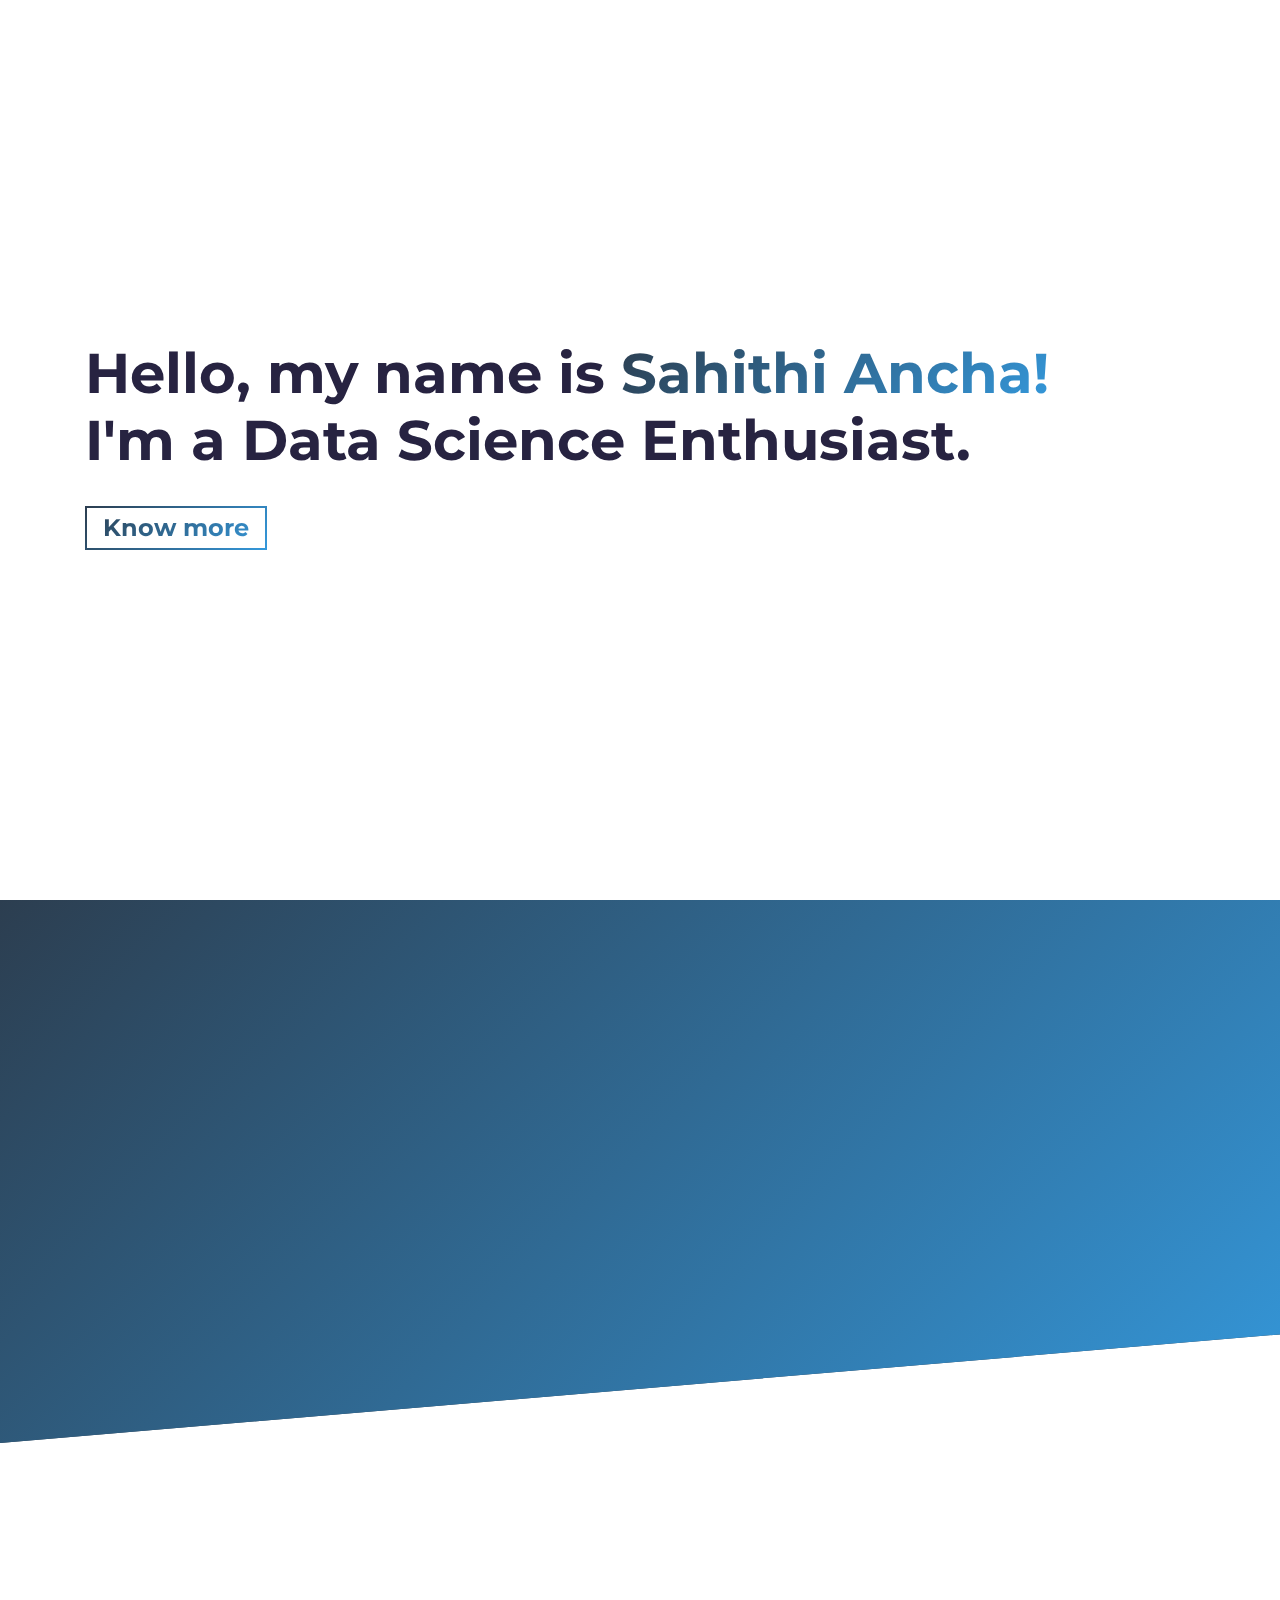
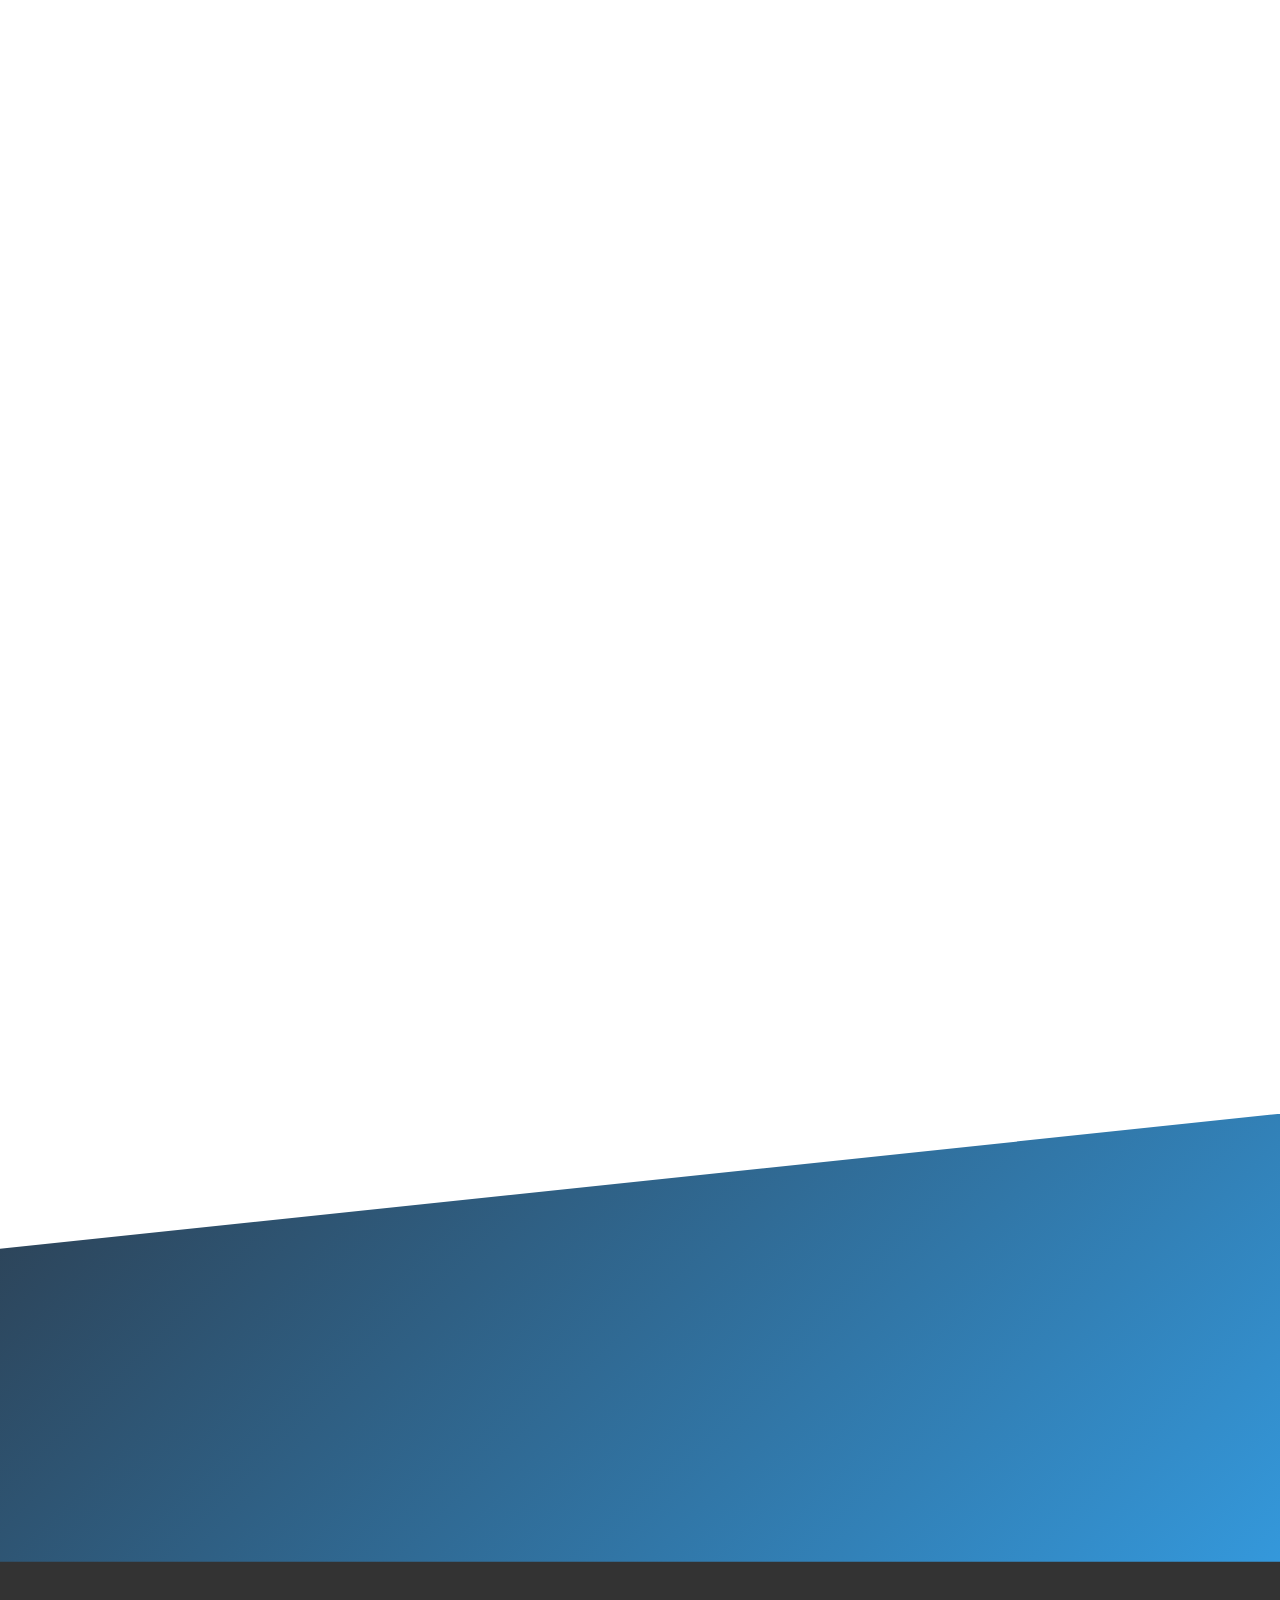
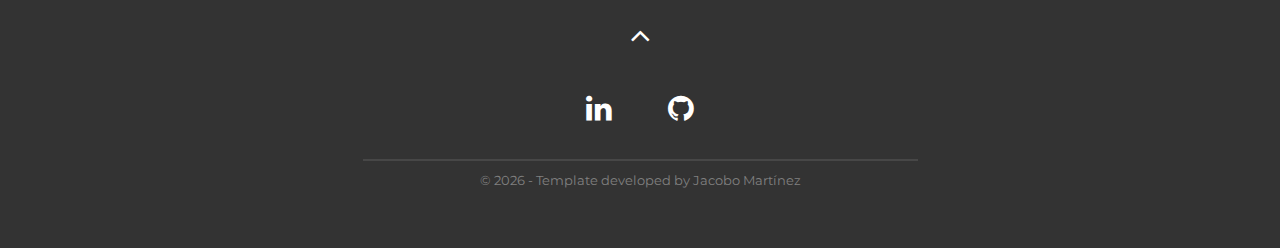
==== commit 6a5390f4: "Updates" ====
--- a/index.html
+++ b/index.html
@@ -8,4 +8,4 @@
 /*!
  *  Font Awesome 4.7.0 by @davegandy - http://fontawesome.io - @fontawesome
  *  License - http://fontawesome.io/license (Font: SIL OFL 1.1, CSS: MIT License)
- */@font-face{font-family:FontAwesome;src:url(/static/fontawesome-webfont-af7ae505a9eed503f8b8e6982036873e.woff2) format("woff2");font-weight:400;font-style:normal;font-display:swap}.fa{display:inline-block;font:normal normal normal 14px/1 FontAwesome;font-size:inherit;text-rendering:auto;-webkit-font-smoothing:antialiased;-moz-osx-font-smoothing:grayscale}.fa-lg{font-size:1.33333333em;line-height:.75em;vertical-align:-15%}.fa-2x{font-size:2em}.fa-3x{font-size:3em}.fa-4x{font-size:4em}.fa-5x{font-size:5em}.fa-fw{width:1.28571429em;text-align:center}.fa-ul{padding-left:0;margin-left:2.14285714em;list-style-type:none}.fa-ul>li{position:relative}.fa-li{position:absolute;left:-2.14285714em;width:2.14285714em;top:.14285714em;text-align:center}.fa-li.fa-lg{left:-1.85714286em}.fa-border{padding:.2em .25em .15em;border:.08em solid #eee;border-radius:.1em}.fa-pull-left{float:left}.fa-pull-right{float:right}.fa.fa-pull-left{margin-right:.3em}.fa.fa-pull-right{margin-left:.3em}.pull-right{float:right}.pull-left{float:left}.fa.pull-left{margin-right:.3em}.fa.pull-right{margin-left:.3em}.fa-spin{animation:fa-spin 2s linear infinite}.fa-pulse{animation:fa-spin 1s steps(8) infinite}@keyframes fa-spin{0%{transform:rotate(0deg)}to{transform:rotate(359deg)}}.fa-rotate-90{-ms-filter:"progid:DXImageTransform.Microsoft.BasicImage(rotation=1)";transform:rotate(90deg)}.fa-rotate-180{-ms-filter:"progid:DXImageTransform.Microsoft.BasicImage(rotation=2)";transform:rotate(180deg)}.fa-rotate-270{-ms-filter:"progid:DXImageTransform.Microsoft.BasicImage(rotation=3)";transform:rotate(270deg)}.fa-flip-horizontal{-ms-filter:"progid:DXImageTransform.Microsoft.BasicImage(rotation=0, mirror=1)";transform:scaleX(-1)}.fa-flip-vertical{-ms-filter:"progid:DXImageTransform.Microsoft.BasicImage(rotation=2, mirror=1)";transform:scaleY(-1)}:root .fa-flip-horizontal,:root .fa-flip-vertical,:root .fa-rotate-90,:root .fa-rotate-180,:root .fa-rotate-270{filter:none}.fa-stack{position:relative;display:inline-block;width:2em;height:2em;line-height:2em;vertical-align:middle}.fa-stack-1x,.fa-stack-2x{position:absolute;left:0;width:100%;text-align:center}.fa-stack-1x{line-height:inherit}.fa-stack-2x{font-size:2em}.fa-inverse{color:#fff}.fa-glass:before{content:"\F000"}.fa-music:before{content:"\F001"}.fa-search:before{content:"\F002"}.fa-envelope-o:before{content:"\F003"}.fa-heart:before{content:"\F004"}.fa-star:before{content:"\F005"}.fa-star-o:before{content:"\F006"}.fa-user:before{content:"\F007"}.fa-film:before{content:"\F008"}.fa-th-large:before{content:"\F009"}.fa-th:before{content:"\F00A"}.fa-th-list:before{content:"\F00B"}.fa-check:before{content:"\F00C"}.fa-close:before,.fa-remove:before,.fa-times:before{content:"\F00D"}.fa-search-plus:before{content:"\F00E"}.fa-search-minus:before{content:"\F010"}.fa-power-off:before{content:"\F011"}.fa-signal:before{content:"\F012"}.fa-cog:before,.fa-gear:before{content:"\F013"}.fa-trash-o:before{content:"\F014"}.fa-home:before{content:"\F015"}.fa-file-o:before{content:"\F016"}.fa-clock-o:before{content:"\F017"}.fa-road:before{content:"\F018"}.fa-download:before{content:"\F019"}.fa-arrow-circle-o-down:before{content:"\F01A"}.fa-arrow-circle-o-up:before{content:"\F01B"}.fa-inbox:before{content:"\F01C"}.fa-play-circle-o:before{content:"\F01D"}.fa-repeat:before,.fa-rotate-right:before{content:"\F01E"}.fa-refresh:before{content:"\F021"}.fa-list-alt:before{content:"\F022"}.fa-lock:before{content:"\F023"}.fa-flag:before{content:"\F024"}.fa-headphones:before{content:"\F025"}.fa-volume-off:before{content:"\F026"}.fa-volume-down:before{content:"\F027"}.fa-volume-up:before{content:"\F028"}.fa-qrcode:before{content:"\F029"}.fa-barcode:before{content:"\F02A"}.fa-tag:before{content:"\F02B"}.fa-tags:before{content:"\F02C"}.fa-book:before{content:"\F02D"}.fa-bookmark:before{content:"\F02E"}.fa-print:before{content:"\F02F"}.fa-camera:before{content:"\F030"}.fa-font:before{content:"\F031"}.fa-bold:before{content:"\F032"}.fa-italic:before{content:"\F033"}.fa-text-height:before{content:"\F034"}.fa-text-width:before{content:"\F035"}.fa-align-left:before{content:"\F036"}.fa-align-center:before{content:"\F037"}.fa-align-right:before{content:"\F038"}.fa-align-justify:before{content:"\F039"}.fa-list:before{content:"\F03A"}.fa-dedent:before,.fa-outdent:before{content:"\F03B"}.fa-indent:before{content:"\F03C"}.fa-video-camera:before{content:"\F03D"}.fa-image:before,.fa-photo:before,.fa-picture-o:before{content:"\F03E"}.fa-pencil:before{content:"\F040"}.fa-map-marker:before{content:"\F041"}.fa-adjust:before{content:"\F042"}.fa-tint:before{content:"\F043"}.fa-edit:before,.fa-pencil-square-o:before{content:"\F044"}.fa-share-square-o:before{content:"\F045"}.fa-check-square-o:before{content:"\F046"}.fa-arrows:before{content:"\F047"}.fa-step-backward:before{content:"\F048"}.fa-fast-backward:before{content:"\F049"}.fa-backward:before{content:"\F04A"}.fa-play:before{content:"\F04B"}.fa-pause:before{content:"\F04C"}.fa-stop:before{content:"\F04D"}.fa-forward:before{content:"\F04E"}.fa-fast-forward:before{content:"\F050"}.fa-step-forward:before{content:"\F051"}.fa-eject:before{content:"\F052"}.fa-chevron-left:before{content:"\F053"}.fa-chevron-right:before{content:"\F054"}.fa-plus-circle:before{content:"\F055"}.fa-minus-circle:before{content:"\F056"}.fa-times-circle:before{content:"\F057"}.fa-check-circle:before{content:"\F058"}.fa-question-circle:before{content:"\F059"}.fa-info-circle:before{content:"\F05A"}.fa-crosshairs:before{content:"\F05B"}.fa-times-circle-o:before{content:"\F05C"}.fa-check-circle-o:before{content:"\F05D"}.fa-ban:before{content:"\F05E"}.fa-arrow-left:before{content:"\F060"}.fa-arrow-right:before{content:"\F061"}.fa-arrow-up:before{content:"\F062"}.fa-arrow-down:before{content:"\F063"}.fa-mail-forward:before,.fa-share:before{content:"\F064"}.fa-expand:before{content:"\F065"}.fa-compress:before{content:"\F066"}.fa-plus:before{content:"\F067"}.fa-minus:before{content:"\F068"}.fa-asterisk:before{content:"\F069"}.fa-exclamation-circle:before{content:"\F06A"}.fa-gift:before{content:"\F06B"}.fa-leaf:before{content:"\F06C"}.fa-fire:before{content:"\F06D"}.fa-eye:before{content:"\F06E"}.fa-eye-slash:before{content:"\F070"}.fa-exclamation-triangle:before,.fa-warning:before{content:"\F071"}.fa-plane:before{content:"\F072"}.fa-calendar:before{content:"\F073"}.fa-random:before{content:"\F074"}.fa-comment:before{content:"\F075"}.fa-magnet:before{content:"\F076"}.fa-chevron-up:before{content:"\F077"}.fa-chevron-down:before{content:"\F078"}.fa-retweet:before{content:"\F079"}.fa-shopping-cart:before{content:"\F07A"}.fa-folder:before{content:"\F07B"}.fa-folder-open:before{content:"\F07C"}.fa-arrows-v:before{content:"\F07D"}.fa-arrows-h:before{content:"\F07E"}.fa-bar-chart-o:before,.fa-bar-chart:before{content:"\F080"}.fa-twitter-square:before{content:"\F081"}.fa-facebook-square:before{content:"\F082"}.fa-camera-retro:before{content:"\F083"}.fa-key:before{content:"\F084"}.fa-cogs:before,.fa-gears:before{content:"\F085"}.fa-comments:before{content:"\F086"}.fa-thumbs-o-up:before{content:"\F087"}.fa-thumbs-o-down:before{content:"\F088"}.fa-star-half:before{content:"\F089"}.fa-heart-o:before{content:"\F08A"}.fa-sign-out:before{content:"\F08B"}.fa-linkedin-square:before{content:"\F08C"}.fa-thumb-tack:before{content:"\F08D"}.fa-external-link:before{content:"\F08E"}.fa-sign-in:before{content:"\F090"}.fa-trophy:before{content:"\F091"}.fa-github-square:before{content:"\F092"}.fa-upload:before{content:"\F093"}.fa-lemon-o:before{content:"\F094"}.fa-phone:before{content:"\F095"}.fa-square-o:before{content:"\F096"}.fa-bookmark-o:before{content:"\F097"}.fa-phone-square:before{content:"\F098"}.fa-twitter:before{content:"\F099"}.fa-facebook-f:before,.fa-facebook:before{content:"\F09A"}.fa-github:before{content:"\F09B"}.fa-unlock:before{content:"\F09C"}.fa-credit-card:before{content:"\F09D"}.fa-feed:before,.fa-rss:before{content:"\F09E"}.fa-hdd-o:before{content:"\F0A0"}.fa-bullhorn:before{content:"\F0A1"}.fa-bell:before{content:"\F0F3"}.fa-certificate:before{content:"\F0A3"}.fa-hand-o-right:before{content:"\F0A4"}.fa-hand-o-left:before{content:"\F0A5"}.fa-hand-o-up:before{content:"\F0A6"}.fa-hand-o-down:before{content:"\F0A7"}.fa-arrow-circle-left:before{content:"\F0A8"}.fa-arrow-circle-right:before{content:"\F0A9"}.fa-arrow-circle-up:before{content:"\F0AA"}.fa-arrow-circle-down:before{content:"\F0AB"}.fa-globe:before{content:"\F0AC"}.fa-wrench:before{content:"\F0AD"}.fa-tasks:before{content:"\F0AE"}.fa-filter:before{content:"\F0B0"}.fa-briefcase:before{content:"\F0B1"}.fa-arrows-alt:before{content:"\F0B2"}.fa-group:before,.fa-users:before{content:"\F0C0"}.fa-chain:before,.fa-link:before{content:"\F0C1"}.fa-cloud:before{content:"\F0C2"}.fa-flask:before{content:"\F0C3"}.fa-cut:before,.fa-scissors:before{content:"\F0C4"}.fa-copy:before,.fa-files-o:before{content:"\F0C5"}.fa-paperclip:before{content:"\F0C6"}.fa-floppy-o:before,.fa-save:before{content:"\F0C7"}.fa-square:before{content:"\F0C8"}.fa-bars:before,.fa-navicon:before,.fa-reorder:before{content:"\F0C9"}.fa-list-ul:before{content:"\F0CA"}.fa-list-ol:before{content:"\F0CB"}.fa-strikethrough:before{content:"\F0CC"}.fa-underline:before{content:"\F0CD"}.fa-table:before{content:"\F0CE"}.fa-magic:before{content:"\F0D0"}.fa-truck:before{content:"\F0D1"}.fa-pinterest:before{content:"\F0D2"}.fa-pinterest-square:before{content:"\F0D3"}.fa-google-plus-square:before{content:"\F0D4"}.fa-google-plus:before{content:"\F0D5"}.fa-money:before{content:"\F0D6"}.fa-caret-down:before{content:"\F0D7"}.fa-caret-up:before{content:"\F0D8"}.fa-caret-left:before{content:"\F0D9"}.fa-caret-right:before{content:"\F0DA"}.fa-columns:before{content:"\F0DB"}.fa-sort:before,.fa-unsorted:before{content:"\F0DC"}.fa-sort-desc:before,.fa-sort-down:before{content:"\F0DD"}.fa-sort-asc:before,.fa-sort-up:before{content:"\F0DE"}.fa-envelope:before{content:"\F0E0"}.fa-linkedin:before{content:"\F0E1"}.fa-rotate-left:before,.fa-undo:before{content:"\F0E2"}.fa-gavel:before,.fa-legal:before{content:"\F0E3"}.fa-dashboard:before,.fa-tachometer:before{content:"\F0E4"}.fa-comment-o:before{content:"\F0E5"}.fa-comments-o:before{content:"\F0E6"}.fa-bolt:before,.fa-flash:before{content:"\F0E7"}.fa-sitemap:before{content:"\F0E8"}.fa-umbrella:before{content:"\F0E9"}.fa-clipboard:before,.fa-paste:before{content:"\F0EA"}.fa-lightbulb-o:before{content:"\F0EB"}.fa-exchange:before{content:"\F0EC"}.fa-cloud-download:before{content:"\F0ED"}.fa-cloud-upload:before{content:"\F0EE"}.fa-user-md:before{content:"\F0F0"}.fa-stethoscope:before{content:"\F0F1"}.fa-suitcase:before{content:"\F0F2"}.fa-bell-o:before{content:"\F0A2"}.fa-coffee:before{content:"\F0F4"}.fa-cutlery:before{content:"\F0F5"}.fa-file-text-o:before{content:"\F0F6"}.fa-building-o:before{content:"\F0F7"}.fa-hospital-o:before{content:"\F0F8"}.fa-ambulance:before{content:"\F0F9"}.fa-medkit:before{content:"\F0FA"}.fa-fighter-jet:before{content:"\F0FB"}.fa-beer:before{content:"\F0FC"}.fa-h-square:before{content:"\F0FD"}.fa-plus-square:before{content:"\F0FE"}.fa-angle-double-left:before{content:"\F100"}.fa-angle-double-right:before{content:"\F101"}.fa-angle-double-up:before{content:"\F102"}.fa-angle-double-down:before{content:"\F103"}.fa-angle-left:before{content:"\F104"}.fa-angle-right:before{content:"\F105"}.fa-angle-up:before{content:"\F106"}.fa-angle-down:before{content:"\F107"}.fa-desktop:before{content:"\F108"}.fa-laptop:before{content:"\F109"}.fa-tablet:before{content:"\F10A"}.fa-mobile-phone:before,.fa-mobile:before{content:"\F10B"}.fa-circle-o:before{content:"\F10C"}.fa-quote-left:before{content:"\F10D"}.fa-quote-right:before{content:"\F10E"}.fa-spinner:before{content:"\F110"}.fa-circle:before{content:"\F111"}.fa-mail-reply:before,.fa-reply:before{content:"\F112"}.fa-github-alt:before{content:"\F113"}.fa-folder-o:before{content:"\F114"}.fa-folder-open-o:before{content:"\F115"}.fa-smile-o:before{content:"\F118"}.fa-frown-o:before{content:"\F119"}.fa-meh-o:before{content:"\F11A"}.fa-gamepad:before{content:"\F11B"}.fa-keyboard-o:before{content:"\F11C"}.fa-flag-o:before{content:"\F11D"}.fa-flag-checkered:before{content:"\F11E"}.fa-terminal:before{content:"\F120"}.fa-code:before{content:"\F121"}.fa-mail-reply-all:before,.fa-reply-all:before{content:"\F122"}.fa-star-half-empty:before,.fa-star-half-full:before,.fa-star-half-o:before{content:"\F123"}.fa-location-arrow:before{content:"\F124"}.fa-crop:before{content:"\F125"}.fa-code-fork:before{content:"\F126"}.fa-chain-broken:before,.fa-unlink:before{content:"\F127"}.fa-question:before{content:"\F128"}.fa-info:before{content:"\F129"}.fa-exclamation:before{content:"\F12A"}.fa-superscript:before{content:"\F12B"}.fa-subscript:before{content:"\F12C"}.fa-eraser:before{content:"\F12D"}.fa-puzzle-piece:before{content:"\F12E"}.fa-microphone:before{content:"\F130"}.fa-microphone-slash:before{content:"\F131"}.fa-shield:before{content:"\F132"}.fa-calendar-o:before{content:"\F133"}.fa-fire-extinguisher:before{content:"\F134"}.fa-rocket:before{content:"\F135"}.fa-maxcdn:before{content:"\F136"}.fa-chevron-circle-left:before{content:"\F137"}.fa-chevron-circle-right:before{content:"\F138"}.fa-chevron-circle-up:before{content:"\F139"}.fa-chevron-circle-down:before{content:"\F13A"}.fa-html5:before{content:"\F13B"}.fa-css3:before{content:"\F13C"}.fa-anchor:before{content:"\F13D"}.fa-unlock-alt:before{content:"\F13E"}.fa-bullseye:before{content:"\F140"}.fa-ellipsis-h:before{content:"\F141"}.fa-ellipsis-v:before{content:"\F142"}.fa-rss-square:before{content:"\F143"}.fa-play-circle:before{content:"\F144"}.fa-ticket:before{content:"\F145"}.fa-minus-square:before{content:"\F146"}.fa-minus-square-o:before{content:"\F147"}.fa-level-up:before{content:"\F148"}.fa-level-down:before{content:"\F149"}.fa-check-square:before{content:"\F14A"}.fa-pencil-square:before{content:"\F14B"}.fa-external-link-square:before{content:"\F14C"}.fa-share-square:before{content:"\F14D"}.fa-compass:before{content:"\F14E"}.fa-caret-square-o-down:before,.fa-toggle-down:before{content:"\F150"}.fa-caret-square-o-up:before,.fa-toggle-up:before{content:"\F151"}.fa-caret-square-o-right:before,.fa-toggle-right:before{content:"\F152"}.fa-eur:before,.fa-euro:before{content:"\F153"}.fa-gbp:before{content:"\F154"}.fa-dollar:before,.fa-usd:before{content:"\F155"}.fa-inr:before,.fa-rupee:before{content:"\F156"}.fa-cny:before,.fa-jpy:before,.fa-rmb:before,.fa-yen:before{content:"\F157"}.fa-rouble:before,.fa-rub:before,.fa-ruble:before{content:"\F158"}.fa-krw:before,.fa-won:before{content:"\F159"}.fa-bitcoin:before,.fa-btc:before{content:"\F15A"}.fa-file:before{content:"\F15B"}.fa-file-text:before{content:"\F15C"}.fa-sort-alpha-asc:before{content:"\F15D"}.fa-sort-alpha-desc:before{content:"\F15E"}.fa-sort-amount-asc:before{content:"\F160"}.fa-sort-amount-desc:before{content:"\F161"}.fa-sort-numeric-asc:before{content:"\F162"}.fa-sort-numeric-desc:before{content:"\F163"}.fa-thumbs-up:before{content:"\F164"}.fa-thumbs-down:before{content:"\F165"}.fa-youtube-square:before{content:"\F166"}.fa-youtube:before{content:"\F167"}.fa-xing:before{content:"\F168"}.fa-xing-square:before{content:"\F169"}.fa-youtube-play:before{content:"\F16A"}.fa-dropbox:before{content:"\F16B"}.fa-stack-overflow:before{content:"\F16C"}.fa-instagram:before{content:"\F16D"}.fa-flickr:before{content:"\F16E"}.fa-adn:before{content:"\F170"}.fa-bitbucket:before{content:"\F171"}.fa-bitbucket-square:before{content:"\F172"}.fa-tumblr:before{content:"\F173"}.fa-tumblr-square:before{content:"\F174"}.fa-long-arrow-down:before{content:"\F175"}.fa-long-arrow-up:before{content:"\F176"}.fa-long-arrow-left:before{content:"\F177"}.fa-long-arrow-right:before{content:"\F178"}.fa-apple:before{content:"\F179"}.fa-windows:before{content:"\F17A"}.fa-android:before{content:"\F17B"}.fa-linux:before{content:"\F17C"}.fa-dribbble:before{content:"\F17D"}.fa-skype:before{content:"\F17E"}.fa-foursquare:before{content:"\F180"}.fa-trello:before{content:"\F181"}.fa-female:before{content:"\F182"}.fa-male:before{content:"\F183"}.fa-gittip:before,.fa-gratipay:before{content:"\F184"}.fa-sun-o:before{content:"\F185"}.fa-moon-o:before{content:"\F186"}.fa-archive:before{content:"\F187"}.fa-bug:before{content:"\F188"}.fa-vk:before{content:"\F189"}.fa-weibo:before{content:"\F18A"}.fa-renren:before{content:"\F18B"}.fa-pagelines:before{content:"\F18C"}.fa-stack-exchange:before{content:"\F18D"}.fa-arrow-circle-o-right:before{content:"\F18E"}.fa-arrow-circle-o-left:before{content:"\F190"}.fa-caret-square-o-left:before,.fa-toggle-left:before{content:"\F191"}.fa-dot-circle-o:before{content:"\F192"}.fa-wheelchair:before{content:"\F193"}.fa-vimeo-square:before{content:"\F194"}.fa-try:before,.fa-turkish-lira:before{content:"\F195"}.fa-plus-square-o:before{content:"\F196"}.fa-space-shuttle:before{content:"\F197"}.fa-slack:before{content:"\F198"}.fa-envelope-square:before{content:"\F199"}.fa-wordpress:before{content:"\F19A"}.fa-openid:before{content:"\F19B"}.fa-bank:before,.fa-institution:before,.fa-university:before{content:"\F19C"}.fa-graduation-cap:before,.fa-mortar-board:before{content:"\F19D"}.fa-yahoo:before{content:"\F19E"}.fa-google:before{content:"\F1A0"}.fa-reddit:before{content:"\F1A1"}.fa-reddit-square:before{content:"\F1A2"}.fa-stumbleupon-circle:before{content:"\F1A3"}.fa-stumbleupon:before{content:"\F1A4"}.fa-delicious:before{content:"\F1A5"}.fa-digg:before{content:"\F1A6"}.fa-pied-piper-pp:before{content:"\F1A7"}.fa-pied-piper-alt:before{content:"\F1A8"}.fa-drupal:before{content:"\F1A9"}.fa-joomla:before{content:"\F1AA"}.fa-language:before{content:"\F1AB"}.fa-fax:before{content:"\F1AC"}.fa-building:before{content:"\F1AD"}.fa-child:before{content:"\F1AE"}.fa-paw:before{content:"\F1B0"}.fa-spoon:before{content:"\F1B1"}.fa-cube:before{content:"\F1B2"}.fa-cubes:before{content:"\F1B3"}.fa-behance:before{content:"\F1B4"}.fa-behance-square:before{content:"\F1B5"}.fa-steam:before{content:"\F1B6"}.fa-steam-square:before{content:"\F1B7"}.fa-recycle:before{content:"\F1B8"}.fa-automobile:before,.fa-car:before{content:"\F1B9"}.fa-cab:before,.fa-taxi:before{content:"\F1BA"}.fa-tree:before{content:"\F1BB"}.fa-spotify:before{content:"\F1BC"}.fa-deviantart:before{content:"\F1BD"}.fa-soundcloud:before{content:"\F1BE"}.fa-database:before{content:"\F1C0"}.fa-file-pdf-o:before{content:"\F1C1"}.fa-file-word-o:before{content:"\F1C2"}.fa-file-excel-o:before{content:"\F1C3"}.fa-file-powerpoint-o:before{content:"\F1C4"}.fa-file-image-o:before,.fa-file-photo-o:before,.fa-file-picture-o:before{content:"\F1C5"}.fa-file-archive-o:before,.fa-file-zip-o:before{content:"\F1C6"}.fa-file-audio-o:before,.fa-file-sound-o:before{content:"\F1C7"}.fa-file-movie-o:before,.fa-file-video-o:before{content:"\F1C8"}.fa-file-code-o:before{content:"\F1C9"}.fa-vine:before{content:"\F1CA"}.fa-codepen:before{content:"\F1CB"}.fa-jsfiddle:before{content:"\F1CC"}.fa-life-bouy:before,.fa-life-buoy:before,.fa-life-ring:before,.fa-life-saver:before,.fa-support:before{content:"\F1CD"}.fa-circle-o-notch:before{content:"\F1CE"}.fa-ra:before,.fa-rebel:before,.fa-resistance:before{content:"\F1D0"}.fa-empire:before,.fa-ge:before{content:"\F1D1"}.fa-git-square:before{content:"\F1D2"}.fa-git:before{content:"\F1D3"}.fa-hacker-news:before,.fa-y-combinator-square:before,.fa-yc-square:before{content:"\F1D4"}.fa-tencent-weibo:before{content:"\F1D5"}.fa-qq:before{content:"\F1D6"}.fa-wechat:before,.fa-weixin:before{content:"\F1D7"}.fa-paper-plane:before,.fa-send:before{content:"\F1D8"}.fa-paper-plane-o:before,.fa-send-o:before{content:"\F1D9"}.fa-history:before{content:"\F1DA"}.fa-circle-thin:before{content:"\F1DB"}.fa-header:before{content:"\F1DC"}.fa-paragraph:before{content:"\F1DD"}.fa-sliders:before{content:"\F1DE"}.fa-share-alt:before{content:"\F1E0"}.fa-share-alt-square:before{content:"\F1E1"}.fa-bomb:before{content:"\F1E2"}.fa-futbol-o:before,.fa-soccer-ball-o:before{content:"\F1E3"}.fa-tty:before{content:"\F1E4"}.fa-binoculars:before{content:"\F1E5"}.fa-plug:before{content:"\F1E6"}.fa-slideshare:before{content:"\F1E7"}.fa-twitch:before{content:"\F1E8"}.fa-yelp:before{content:"\F1E9"}.fa-newspaper-o:before{content:"\F1EA"}.fa-wifi:before{content:"\F1EB"}.fa-calculator:before{content:"\F1EC"}.fa-paypal:before{content:"\F1ED"}.fa-google-wallet:before{content:"\F1EE"}.fa-cc-visa:before{content:"\F1F0"}.fa-cc-mastercard:before{content:"\F1F1"}.fa-cc-discover:before{content:"\F1F2"}.fa-cc-amex:before{content:"\F1F3"}.fa-cc-paypal:before{content:"\F1F4"}.fa-cc-stripe:before{content:"\F1F5"}.fa-bell-slash:before{content:"\F1F6"}.fa-bell-slash-o:before{content:"\F1F7"}.fa-trash:before{content:"\F1F8"}.fa-copyright:before{content:"\F1F9"}.fa-at:before{content:"\F1FA"}.fa-eyedropper:before{content:"\F1FB"}.fa-paint-brush:before{content:"\F1FC"}.fa-birthday-cake:before{content:"\F1FD"}.fa-area-chart:before{content:"\F1FE"}.fa-pie-chart:before{content:"\F200"}.fa-line-chart:before{content:"\F201"}.fa-lastfm:before{content:"\F202"}.fa-lastfm-square:before{content:"\F203"}.fa-toggle-off:before{content:"\F204"}.fa-toggle-on:before{content:"\F205"}.fa-bicycle:before{content:"\F206"}.fa-bus:before{content:"\F207"}.fa-ioxhost:before{content:"\F208"}.fa-angellist:before{content:"\F209"}.fa-cc:before{content:"\F20A"}.fa-ils:before,.fa-shekel:before,.fa-sheqel:before{content:"\F20B"}.fa-meanpath:before{content:"\F20C"}.fa-buysellads:before{content:"\F20D"}.fa-connectdevelop:before{content:"\F20E"}.fa-dashcube:before{content:"\F210"}.fa-forumbee:before{content:"\F211"}.fa-leanpub:before{content:"\F212"}.fa-sellsy:before{content:"\F213"}.fa-shirtsinbulk:before{content:"\F214"}.fa-simplybuilt:before{content:"\F215"}.fa-skyatlas:before{content:"\F216"}.fa-cart-plus:before{content:"\F217"}.fa-cart-arrow-down:before{content:"\F218"}.fa-diamond:before{content:"\F219"}.fa-ship:before{content:"\F21A"}.fa-user-secret:before{content:"\F21B"}.fa-motorcycle:before{content:"\F21C"}.fa-street-view:before{content:"\F21D"}.fa-heartbeat:before{content:"\F21E"}.fa-venus:before{content:"\F221"}.fa-mars:before{content:"\F222"}.fa-mercury:before{content:"\F223"}.fa-intersex:before,.fa-transgender:before{content:"\F224"}.fa-transgender-alt:before{content:"\F225"}.fa-venus-double:before{content:"\F226"}.fa-mars-double:before{content:"\F227"}.fa-venus-mars:before{content:"\F228"}.fa-mars-stroke:before{content:"\F229"}.fa-mars-stroke-v:before{content:"\F22A"}.fa-mars-stroke-h:before{content:"\F22B"}.fa-neuter:before{content:"\F22C"}.fa-genderless:before{content:"\F22D"}.fa-facebook-official:before{content:"\F230"}.fa-pinterest-p:before{content:"\F231"}.fa-whatsapp:before{content:"\F232"}.fa-server:before{content:"\F233"}.fa-user-plus:before{content:"\F234"}.fa-user-times:before{content:"\F235"}.fa-bed:before,.fa-hotel:before{content:"\F236"}.fa-viacoin:before{content:"\F237"}.fa-train:before{content:"\F238"}.fa-subway:before{content:"\F239"}.fa-medium:before{content:"\F23A"}.fa-y-combinator:before,.fa-yc:before{content:"\F23B"}.fa-optin-monster:before{content:"\F23C"}.fa-opencart:before{content:"\F23D"}.fa-expeditedssl:before{content:"\F23E"}.fa-battery-4:before,.fa-battery-full:before,.fa-battery:before{content:"\F240"}.fa-battery-3:before,.fa-battery-three-quarters:before{content:"\F241"}.fa-battery-2:before,.fa-battery-half:before{content:"\F242"}.fa-battery-1:before,.fa-battery-quarter:before{content:"\F243"}.fa-battery-0:before,.fa-battery-empty:before{content:"\F244"}.fa-mouse-pointer:before{content:"\F245"}.fa-i-cursor:before{content:"\F246"}.fa-object-group:before{content:"\F247"}.fa-object-ungroup:before{content:"\F248"}.fa-sticky-note:before{content:"\F249"}.fa-sticky-note-o:before{content:"\F24A"}.fa-cc-jcb:before{content:"\F24B"}.fa-cc-diners-club:before{content:"\F24C"}.fa-clone:before{content:"\F24D"}.fa-balance-scale:before{content:"\F24E"}.fa-hourglass-o:before{content:"\F250"}.fa-hourglass-1:before,.fa-hourglass-start:before{content:"\F251"}.fa-hourglass-2:before,.fa-hourglass-half:before{content:"\F252"}.fa-hourglass-3:before,.fa-hourglass-end:before{content:"\F253"}.fa-hourglass:before{content:"\F254"}.fa-hand-grab-o:before,.fa-hand-rock-o:before{content:"\F255"}.fa-hand-paper-o:before,.fa-hand-stop-o:before{content:"\F256"}.fa-hand-scissors-o:before{content:"\F257"}.fa-hand-lizard-o:before{content:"\F258"}.fa-hand-spock-o:before{content:"\F259"}.fa-hand-pointer-o:before{content:"\F25A"}.fa-hand-peace-o:before{content:"\F25B"}.fa-trademark:before{content:"\F25C"}.fa-registered:before{content:"\F25D"}.fa-creative-commons:before{content:"\F25E"}.fa-gg:before{content:"\F260"}.fa-gg-circle:before{content:"\F261"}.fa-tripadvisor:before{content:"\F262"}.fa-odnoklassniki:before{content:"\F263"}.fa-odnoklassniki-square:before{content:"\F264"}.fa-get-pocket:before{content:"\F265"}.fa-wikipedia-w:before{content:"\F266"}.fa-safari:before{content:"\F267"}.fa-chrome:before{content:"\F268"}.fa-firefox:before{content:"\F269"}.fa-opera:before{content:"\F26A"}.fa-internet-explorer:before{content:"\F26B"}.fa-television:before,.fa-tv:before{content:"\F26C"}.fa-contao:before{content:"\F26D"}.fa-500px:before{content:"\F26E"}.fa-amazon:before{content:"\F270"}.fa-calendar-plus-o:before{content:"\F271"}.fa-calendar-minus-o:before{content:"\F272"}.fa-calendar-times-o:before{content:"\F273"}.fa-calendar-check-o:before{content:"\F274"}.fa-industry:before{content:"\F275"}.fa-map-pin:before{content:"\F276"}.fa-map-signs:before{content:"\F277"}.fa-map-o:before{content:"\F278"}.fa-map:before{content:"\F279"}.fa-commenting:before{content:"\F27A"}.fa-commenting-o:before{content:"\F27B"}.fa-houzz:before{content:"\F27C"}.fa-vimeo:before{content:"\F27D"}.fa-black-tie:before{content:"\F27E"}.fa-fonticons:before{content:"\F280"}.fa-reddit-alien:before{content:"\F281"}.fa-edge:before{content:"\F282"}.fa-credit-card-alt:before{content:"\F283"}.fa-codiepie:before{content:"\F284"}.fa-modx:before{content:"\F285"}.fa-fort-awesome:before{content:"\F286"}.fa-usb:before{content:"\F287"}.fa-product-hunt:before{content:"\F288"}.fa-mixcloud:before{content:"\F289"}.fa-scribd:before{content:"\F28A"}.fa-pause-circle:before{content:"\F28B"}.fa-pause-circle-o:before{content:"\F28C"}.fa-stop-circle:before{content:"\F28D"}.fa-stop-circle-o:before{content:"\F28E"}.fa-shopping-bag:before{content:"\F290"}.fa-shopping-basket:before{content:"\F291"}.fa-hashtag:before{content:"\F292"}.fa-bluetooth:before{content:"\F293"}.fa-bluetooth-b:before{content:"\F294"}.fa-percent:before{content:"\F295"}.fa-gitlab:before{content:"\F296"}.fa-wpbeginner:before{content:"\F297"}.fa-wpforms:before{content:"\F298"}.fa-envira:before{content:"\F299"}.fa-universal-access:before{content:"\F29A"}.fa-wheelchair-alt:before{content:"\F29B"}.fa-question-circle-o:before{content:"\F29C"}.fa-blind:before{content:"\F29D"}.fa-audio-description:before{content:"\F29E"}.fa-volume-control-phone:before{content:"\F2A0"}.fa-braille:before{content:"\F2A1"}.fa-assistive-listening-systems:before{content:"\F2A2"}.fa-american-sign-language-interpreting:before,.fa-asl-interpreting:before{content:"\F2A3"}.fa-deaf:before,.fa-deafness:before,.fa-hard-of-hearing:before{content:"\F2A4"}.fa-glide:before{content:"\F2A5"}.fa-glide-g:before{content:"\F2A6"}.fa-sign-language:before,.fa-signing:before{content:"\F2A7"}.fa-low-vision:before{content:"\F2A8"}.fa-viadeo:before{content:"\F2A9"}.fa-viadeo-square:before{content:"\F2AA"}.fa-snapchat:before{content:"\F2AB"}.fa-snapchat-ghost:before{content:"\F2AC"}.fa-snapchat-square:before{content:"\F2AD"}.fa-pied-piper:before{content:"\F2AE"}.fa-first-order:before{content:"\F2B0"}.fa-yoast:before{content:"\F2B1"}.fa-themeisle:before{content:"\F2B2"}.fa-google-plus-circle:before,.fa-google-plus-official:before{content:"\F2B3"}.fa-fa:before,.fa-font-awesome:before{content:"\F2B4"}.fa-handshake-o:before{content:"\F2B5"}.fa-envelope-open:before{content:"\F2B6"}.fa-envelope-open-o:before{content:"\F2B7"}.fa-linode:before{content:"\F2B8"}.fa-address-book:before{content:"\F2B9"}.fa-address-book-o:before{content:"\F2BA"}.fa-address-card:before,.fa-vcard:before{content:"\F2BB"}.fa-address-card-o:before,.fa-vcard-o:before{content:"\F2BC"}.fa-user-circle:before{content:"\F2BD"}.fa-user-circle-o:before{content:"\F2BE"}.fa-user-o:before{content:"\F2C0"}.fa-id-badge:before{content:"\F2C1"}.fa-drivers-license:before,.fa-id-card:before{content:"\F2C2"}.fa-drivers-license-o:before,.fa-id-card-o:before{content:"\F2C3"}.fa-quora:before{content:"\F2C4"}.fa-free-code-camp:before{content:"\F2C5"}.fa-telegram:before{content:"\F2C6"}.fa-thermometer-4:before,.fa-thermometer-full:before,.fa-thermometer:before{content:"\F2C7"}.fa-thermometer-3:before,.fa-thermometer-three-quarters:before{content:"\F2C8"}.fa-thermometer-2:before,.fa-thermometer-half:before{content:"\F2C9"}.fa-thermometer-1:before,.fa-thermometer-quarter:before{content:"\F2CA"}.fa-thermometer-0:before,.fa-thermometer-empty:before{content:"\F2CB"}.fa-shower:before{content:"\F2CC"}.fa-bath:before,.fa-bathtub:before,.fa-s15:before{content:"\F2CD"}.fa-podcast:before{content:"\F2CE"}.fa-window-maximize:before{content:"\F2D0"}.fa-window-minimize:before{content:"\F2D1"}.fa-window-restore:before{content:"\F2D2"}.fa-times-rectangle:before,.fa-window-close:before{content:"\F2D3"}.fa-times-rectangle-o:before,.fa-window-close-o:before{content:"\F2D4"}.fa-bandcamp:before{content:"\F2D5"}.fa-grav:before{content:"\F2D6"}.fa-etsy:before{content:"\F2D7"}.fa-imdb:before{content:"\F2D8"}.fa-ravelry:before{content:"\F2D9"}.fa-eercast:before{content:"\F2DA"}.fa-microchip:before{content:"\F2DB"}.fa-snowflake-o:before{content:"\F2DC"}.fa-superpowers:before{content:"\F2DD"}.fa-wpexplorer:before{content:"\F2DE"}.fa-meetup:before{content:"\F2E0"}.sr-only{position:absolute;width:1px;height:1px;padding:0;margin:-1px;overflow:hidden;clip:rect(0,0,0,0);border:0}.sr-only-focusable:active,.sr-only-focusable:focus{position:static;width:auto;height:auto;margin:0;overflow:visible;clip:auto}.mb-8{margin-bottom:8rem!important}.load-hidden{visibility:hidden}html{font-size:62.5%}body{font-family:Montserrat,sans-serif;text-align:center}h1{font-weight:700}a,p{font-family:Montserrat,sans-serif;font-size:1.6rem}a,a:active,a:hover,a:link,a:visited{text-decoration:none}a:hover{transition:all .3s ease-in-out}.section-title{margin:0 0 4.5rem;font-size:4rem;font-weight:700;text-transform:uppercase}@media (max-width:37.5em){.section-title{font-size:2.8rem}}.dark-blue-text{color:#272341!important}.text-color-main{background-image:linear-gradient(135deg,#2c3e50,#3498db);-webkit-background-clip:text;-webkit-text-fill-color:transparent}@media (max-width:37.5em){.text-color-main{background-image:none;-webkit-text-fill-color:#3498db}}.text-color-main:hover{transform:translateX(2px)}.cta-btn{display:inline-block;position:relative;padding:.8rem 1.6rem;font-weight:700;line-height:1;z-index:1;transition:all .6s cubic-bezier(.19,1,.22,1)}.cta-btn:after{content:"";display:block;position:absolute;width:0;height:100%;left:0;bottom:0;z-index:-1;transition:all .3s cubic-bezier(.19,1,.22,1)}.cta-btn--hero{background-image:linear-gradient(135deg,#2c3e50,#3498db);-webkit-background-clip:text;-webkit-text-fill-color:transparent;border-width:2px;border-style:solid;-o-border-image:linear-gradient(135deg,#2c3e50,#3498db);border-image:linear-gradient(135deg,#2c3e50,#3498db);border-image-slice:1;cursor:pointer}@media (max-width:37.5em){.cta-btn--hero{background-image:none;border:2px solid #3498db;-webkit-text-fill-color:#3498db}}.cta-btn--hero:after{background-image:linear-gradient(135deg,#2c3e50,#3498db)}@media (max-width:37.5em){.cta-btn--hero:after{background-image:none}}.cta-btn--hero:hover{-webkit-text-fill-color:#fff;text-decoration:none}@media (max-width:37.5em){.cta-btn--hero:hover{-webkit-text-fill-color:#3498db}}.cta-btn--hero:hover:after{width:100%}.cta-btn--resume{color:#fff;border:2px solid #fff}.cta-btn--resume:after{background:#fff}.cta-btn--resume:hover{color:#3498db;text-decoration:none}.cta-btn--resume:hover:after{width:100%}.up i{color:#272727}.footer{background-color:#333;color:#fff;padding:4.8rem 0}@media (max-width:37.5em){.footer{border:0}}.footer__text,.footer__text a{color:grey;font-size:1.3rem}.footer__text a{transition:all .4s;display:inline-block;background-color:#333}.footer__text a:active,.footer__text a:hover{color:#2c3e50;box-shadow:0 1.5rem 4rem rgba(0,0,0,.15)}.footer hr{margin-top:1rem;margin-bottom:1rem;border:0;width:50%;border-top:2px solid hsla(0,0%,100%,.1)}.social-links{flex-direction:row}.social-links,.social-links a{display:flex;justify-content:center}.social-links a{flex-direction:column;color:#fff;font-size:3rem;width:5rem;height:5rem;margin:1.6rem;transition:all .2s ease-in}.social-links a:hover{transform:translateY(-2px)}.back-to-top i{color:#fff;margin:1rem 0 1.6rem;transition:all .2s ease-in;cursor:pointer}.back-to-top i:hover{transform:translateY(-2px)}section{padding:5rem 0}@media (max-width:37.5em){section{border:none;padding-left:1rem;padding-right:1rem}}#about{background-color:#2c3e50;background-image:linear-gradient(135deg,#2c3e50,#3498db);color:#fff;height:100%;border-top:0;-webkit-clip-path:polygon(0 0,100% 0,100% 80%,0 100%);clip-path:polygon(0 0,100% 0,100% 80%,0 100%);padding-bottom:10%}@media (max-width:75em){#about{height:100%;-webkit-clip-path:none;clip-path:none}}@media (max-width:37.5em){#about .about-wrapper{padding-bottom:5rem}}#about .about-wrapper__image{display:flex;height:100%;align-items:center;justify-content:center}@media (max-width:56.25em){#about .about-wrapper__image{padding-bottom:6.4rem}}@media (max-width:75em){#about .about-wrapper__image{height:100%}}#about .about-wrapper__info{display:flex;height:100%;justify-content:center;flex-direction:column}@media (max-width:37.5em){#about .about-wrapper__info{align-items:center}}#about .about-wrapper__info-text{text-align:left}@media (max-width:56.25em){#about .about-wrapper__info-text{font-size:1.5rem;text-align:center}}@media (max-width:37.5em){#about .about-wrapper__info-text{font-size:1.6rem;text-align:center}}#about .about-wrapper__info-text--important{background:#3096da;display:inline-block;font-style:italic;padding:0 .3rem;margin:.3rem 0;line-height:1.6}@media (max-width:37.5em){#about .about-wrapper__info-text--important{display:inline;margin:0;padding:0;background:transparent;font-style:normal}}#contact{background-image:linear-gradient(135deg,#2c3e50,#3498db);-webkit-clip-path:polygon(0 15vh,100% 0,100% 100%,0 100%);clip-path:polygon(0 15vh,100% 0,100% 100%,0 100%);padding:15rem 0 10rem;margin-top:-15rem;margin-bottom:-1px;color:#fff}@media (max-width:75em){#contact{padding:10rem 0;clip-path:none;margin-top:0;-webkit-clip-path:none}}#contact .contact-wrapper{margin-top:3.2rem;padding:0 2rem;-webkit-backface-visibility:hidden;backface-visibility:hidden}#contact .contact-wrapper__text{margin-bottom:2.5rem}#contact .contact-wrapper__text,#contact .contact-wrapper a{font-size:2.4rem}@media (max-width:37.5em){#contact .contact-wrapper__text,#contact .contact-wrapper a{font-size:2rem}}#hero{min-height:100vh;height:100vh;display:flex;align-items:center;border-bottom:0;background:#fff;font-weight:400;color:#272341;padding:0 5.6rem;margin-bottom:0;top:0;left:0;bottom:0;right:0;z-index:-1}@media (max-width:37.5em){#hero{padding:0 1.6rem}}#hero .hero-title{font-size:5.6rem;font-weight:700;margin-bottom:3.2rem;text-align:left}@media (max-width:75em){#hero .hero-title{font-size:4rem}}@media (max-width:56.25em){#hero .hero-title{font-size:3.6rem;text-align:center}}@media (max-width:37.5em){#hero .hero-title{font-size:3.5rem;line-height:1.5}}@media (max-width:20em){#hero .hero-title{font-size:2.8rem}}#hero .hero-cta{display:flex}@media (max-width:56.25em){#hero .hero-cta{justify-content:center}}#hero .hero-cta a{font-size:2.4rem}@media (max-width:37.5em){#hero .hero-cta a{font-size:2rem}}#projects{background-color:#fff;color:#272341;margin-top:-15rem;padding-top:15rem}@media (max-width:75em){#projects{margin-top:0;padding-top:5rem}}#projects .project-wrapper{margin-bottom:15rem}@media (max-width:37.5em){#projects .project-wrapper{margin-bottom:0}}#projects .project-wrapper .row{margin-bottom:8rem}@media (max-width:37.5em){#projects .project-wrapper .row{margin-bottom:4rem}}#projects .project-wrapper__text{text-align:left}@media (max-width:37.5em){#projects .project-wrapper__text{margin-bottom:2.5rem!important}}@media (max-width:75em){#projects .project-wrapper__text{margin-bottom:4.8rem}}#projects .project-wrapper__text-title{font-weight:700;margin-bottom:1.8rem;font-size:2.5rem}@media (max-width:37.5em){#projects .project-wrapper__text-title{font-size:2rem}}#projects .project-wrapper__text p>a{color:#3498db}#projects .project-wrapper__image{width:90%;margin:0 auto}@media (max-width:75em){#projects .project-wrapper__image{width:100%;margin:0}}#projects .project-wrapper__image .thumbnail{border:none;box-shadow:0 3px 6px rgba(0,0,0,.16),0 3px 6px rgba(0,0,0,.23);transition:all .2s ease-out;box-shadow:0 6px 10px rgba(0,0,0,.08),0 0 6px rgba(0,0,0,.05);transition:transform .5s cubic-bezier(.155,1.105,.295,1.12),box-shadow .5s}@media (max-width:37.5em){#projects .project-wrapper__image .thumbnail{border:1px solid #d2d2d2;box-shadow:none;margin-bottom:3.2rem}}</style><meta name="generator" content="Gatsby 2.32.11"/><title data-react-helmet="true">Sahithi Ancha</title><meta data-react-helmet="true" charSet="utf-8"/><meta data-react-helmet="true" name="description" content="Portfolio"/><link rel="icon" href="/favicon-32x32.png?v=4ccd13523eddd3694feac28b19d11786" type="image/png"/><link rel="manifest" href="/manifest.webmanifest" crossorigin="anonymous"/><meta name="theme-color" content="#02aab0"/><link rel="apple-touch-icon" sizes="48x48" href="/icons/icon-48x48.png?v=4ccd13523eddd3694feac28b19d11786"/><link rel="apple-touch-icon" sizes="72x72" href="/icons/icon-72x72.png?v=4ccd13523eddd3694feac28b19d11786"/><link rel="apple-touch-icon" sizes="96x96" href="/icons/icon-96x96.png?v=4ccd13523eddd3694feac28b19d11786"/><link rel="apple-touch-icon" sizes="144x144" href="/icons/icon-144x144.png?v=4ccd13523eddd3694feac28b19d11786"/><link rel="apple-touch-icon" sizes="192x192" href="/icons/icon-192x192.png?v=4ccd13523eddd3694feac28b19d11786"/><link rel="apple-touch-icon" sizes="256x256" href="/icons/icon-256x256.png?v=4ccd13523eddd3694feac28b19d11786"/><link rel="apple-touch-icon" sizes="384x384" href="/icons/icon-384x384.png?v=4ccd13523eddd3694feac28b19d11786"/><link rel="apple-touch-icon" sizes="512x512" href="/icons/icon-512x512.png?v=4ccd13523eddd3694feac28b19d11786"/><link as="script" rel="preload" href="/webpack-runtime-58d6f8e8246613e7be10.js"/><link as="script" rel="preload" href="/framework-dbb498007a7447f28d8e.js"/><link as="script" rel="preload" href="/app-7f7c417fe88d5e5d9ed2.js"/><link as="script" rel="preload" href="/styles-e9d24b1846c7d6eb9685.js"/><link as="script" rel="preload" href="/e50e9c162871c1d91fba5ce567a5656e16dc6783-d91293658e364523b7c4.js"/><link as="script" rel="preload" href="/component---src-pages-index-js-abad79499477ab675f2c.js"/><link as="fetch" rel="preload" href="/page-data\index\page-data.json" crossorigin="anonymous"/><link as="fetch" rel="preload" href="/page-data/sq/d/1882149949.json" crossorigin="anonymous"/><link as="fetch" rel="preload" href="/page-data/sq/d/3019095435.json" crossorigin="anonymous"/><link as="fetch" rel="preload" href="/page-data\app-data.json" crossorigin="anonymous"/></head><body><div id="___gatsby"><div style="outline:none" tabindex="-1" id="gatsby-focus-wrapper"><section id="hero" class="jumbotron"><div class="container"><h1 class="react-reveal hero-title">Hi, my name is<!-- --> <span class="text-color-main">Your Name</span><br/>I&#x27;m the Unknown Developer.</h1><p class="react-reveal hero-cta"><span class="cta-btn cta-btn--hero"><a>Know more</a></span></p></div></section><section id="about"><div class="container"><h2 class="react-reveal section-title">About Me</h2><div class="about-wrapper row"><div class="col-md-6 col-sm-12"><div class="react-reveal about-wrapper__image"></div></div><div class="col-md-6 col-sm-12"><div class="react-reveal about-wrapper__info"><p class="about-wrapper__info-text">Lorem ipsum dolor sit, amet consectetur adipisicing elit. Excepturi neque, ipsa animi maiores repellendu distinctioaperiam earum dolor voluptatum consequatur blanditiis inventore debitis fuga numquam voluptate architecto itaque molestiae.</p></div></div></div></div></section><section id="projects"><div class="container"><div class="project-wrapper"><h2 class="react-reveal section-title">Projects</h2></div></div></section><section id="contact"><div class="container"><h2 class="react-reveal section-title">Contact</h2><div class="react-reveal contact-wrapper"><p class="contact-wrapper__text">Would you like to work with me? Awesome!</p><a target="_blank" rel="noopener noreferrer" class="cta-btn cta-btn--resume" href="https://github.com/cobidev/react-simplefolio">Let&#x27;s Talk</a></div></div></section><footer class="footer navbar-static-bottom"><div class="container"><span class="back-to-top"><a><i class="fa fa-angle-up fa-2x" aria-hidden="true"></i></a></span><div class="social-links"></div><hr/><p class="footer__text">© <!-- -->2021<!-- --> - Template developed by<!-- --> <a href="https://github.com/cobidev" target="_blank" rel="noopener noreferrer">Jacobo Martínez</a></p></div></footer></div><div id="gatsby-announcer" style="position:absolute;top:0;width:1px;height:1px;padding:0;overflow:hidden;clip:rect(0, 0, 0, 0);white-space:nowrap;border:0" aria-live="assertive" aria-atomic="true"></div></div><script id="gatsby-script-loader">/*<![CDATA[*/window.pagePath="/";/*]]>*/</script><script id="gatsby-chunk-mapping">/*<![CDATA[*/window.___chunkMapping={"polyfill":["/polyfill-e4957c11759bdfc149d9.js"],"app":["/app-7f7c417fe88d5e5d9ed2.js"],"component---cache-caches-gatsby-plugin-offline-app-shell-js":["/component---cache-caches-gatsby-plugin-offline-app-shell-js-b0556ce5127c1a3e2490.js"],"component---src-pages-404-js":["/component---src-pages-404-js-a1cd1402fa9d2f766064.js"],"component---src-pages-index-js":["/component---src-pages-index-js-abad79499477ab675f2c.js"]};/*]]>*/</script><script src="/polyfill-e4957c11759bdfc149d9.js" nomodule=""></script><script src="/component---src-pages-index-js-abad79499477ab675f2c.js" async=""></script><script src="/e50e9c162871c1d91fba5ce567a5656e16dc6783-d91293658e364523b7c4.js" async=""></script><script src="/styles-e9d24b1846c7d6eb9685.js" async=""></script><script src="/app-7f7c417fe88d5e5d9ed2.js" async=""></script><script src="/framework-dbb498007a7447f28d8e.js" async=""></script><script src="/webpack-runtime-58d6f8e8246613e7be10.js" async=""></script></body></html>+ */@font-face{font-family:FontAwesome;src:url(/static/fontawesome-webfont-af7ae505a9eed503f8b8e6982036873e.woff2) format("woff2");font-weight:400;font-style:normal;font-display:swap}.fa{display:inline-block;font:normal normal normal 14px/1 FontAwesome;font-size:inherit;text-rendering:auto;-webkit-font-smoothing:antialiased;-moz-osx-font-smoothing:grayscale}.fa-lg{font-size:1.33333333em;line-height:.75em;vertical-align:-15%}.fa-2x{font-size:2em}.fa-3x{font-size:3em}.fa-4x{font-size:4em}.fa-5x{font-size:5em}.fa-fw{width:1.28571429em;text-align:center}.fa-ul{padding-left:0;margin-left:2.14285714em;list-style-type:none}.fa-ul>li{position:relative}.fa-li{position:absolute;left:-2.14285714em;width:2.14285714em;top:.14285714em;text-align:center}.fa-li.fa-lg{left:-1.85714286em}.fa-border{padding:.2em .25em .15em;border:.08em solid #eee;border-radius:.1em}.fa-pull-left{float:left}.fa-pull-right{float:right}.fa.fa-pull-left{margin-right:.3em}.fa.fa-pull-right{margin-left:.3em}.pull-right{float:right}.pull-left{float:left}.fa.pull-left{margin-right:.3em}.fa.pull-right{margin-left:.3em}.fa-spin{animation:fa-spin 2s linear infinite}.fa-pulse{animation:fa-spin 1s steps(8) infinite}@keyframes fa-spin{0%{transform:rotate(0deg)}to{transform:rotate(359deg)}}.fa-rotate-90{-ms-filter:"progid:DXImageTransform.Microsoft.BasicImage(rotation=1)";transform:rotate(90deg)}.fa-rotate-180{-ms-filter:"progid:DXImageTransform.Microsoft.BasicImage(rotation=2)";transform:rotate(180deg)}.fa-rotate-270{-ms-filter:"progid:DXImageTransform.Microsoft.BasicImage(rotation=3)";transform:rotate(270deg)}.fa-flip-horizontal{-ms-filter:"progid:DXImageTransform.Microsoft.BasicImage(rotation=0, mirror=1)";transform:scaleX(-1)}.fa-flip-vertical{-ms-filter:"progid:DXImageTransform.Microsoft.BasicImage(rotation=2, mirror=1)";transform:scaleY(-1)}:root .fa-flip-horizontal,:root .fa-flip-vertical,:root .fa-rotate-90,:root .fa-rotate-180,:root .fa-rotate-270{filter:none}.fa-stack{position:relative;display:inline-block;width:2em;height:2em;line-height:2em;vertical-align:middle}.fa-stack-1x,.fa-stack-2x{position:absolute;left:0;width:100%;text-align:center}.fa-stack-1x{line-height:inherit}.fa-stack-2x{font-size:2em}.fa-inverse{color:#fff}.fa-glass:before{content:"\F000"}.fa-music:before{content:"\F001"}.fa-search:before{content:"\F002"}.fa-envelope-o:before{content:"\F003"}.fa-heart:before{content:"\F004"}.fa-star:before{content:"\F005"}.fa-star-o:before{content:"\F006"}.fa-user:before{content:"\F007"}.fa-film:before{content:"\F008"}.fa-th-large:before{content:"\F009"}.fa-th:before{content:"\F00A"}.fa-th-list:before{content:"\F00B"}.fa-check:before{content:"\F00C"}.fa-close:before,.fa-remove:before,.fa-times:before{content:"\F00D"}.fa-search-plus:before{content:"\F00E"}.fa-search-minus:before{content:"\F010"}.fa-power-off:before{content:"\F011"}.fa-signal:before{content:"\F012"}.fa-cog:before,.fa-gear:before{content:"\F013"}.fa-trash-o:before{content:"\F014"}.fa-home:before{content:"\F015"}.fa-file-o:before{content:"\F016"}.fa-clock-o:before{content:"\F017"}.fa-road:before{content:"\F018"}.fa-download:before{content:"\F019"}.fa-arrow-circle-o-down:before{content:"\F01A"}.fa-arrow-circle-o-up:before{content:"\F01B"}.fa-inbox:before{content:"\F01C"}.fa-play-circle-o:before{content:"\F01D"}.fa-repeat:before,.fa-rotate-right:before{content:"\F01E"}.fa-refresh:before{content:"\F021"}.fa-list-alt:before{content:"\F022"}.fa-lock:before{content:"\F023"}.fa-flag:before{content:"\F024"}.fa-headphones:before{content:"\F025"}.fa-volume-off:before{content:"\F026"}.fa-volume-down:before{content:"\F027"}.fa-volume-up:before{content:"\F028"}.fa-qrcode:before{content:"\F029"}.fa-barcode:before{content:"\F02A"}.fa-tag:before{content:"\F02B"}.fa-tags:before{content:"\F02C"}.fa-book:before{content:"\F02D"}.fa-bookmark:before{content:"\F02E"}.fa-print:before{content:"\F02F"}.fa-camera:before{content:"\F030"}.fa-font:before{content:"\F031"}.fa-bold:before{content:"\F032"}.fa-italic:before{content:"\F033"}.fa-text-height:before{content:"\F034"}.fa-text-width:before{content:"\F035"}.fa-align-left:before{content:"\F036"}.fa-align-center:before{content:"\F037"}.fa-align-right:before{content:"\F038"}.fa-align-justify:before{content:"\F039"}.fa-list:before{content:"\F03A"}.fa-dedent:before,.fa-outdent:before{content:"\F03B"}.fa-indent:before{content:"\F03C"}.fa-video-camera:before{content:"\F03D"}.fa-image:before,.fa-photo:before,.fa-picture-o:before{content:"\F03E"}.fa-pencil:before{content:"\F040"}.fa-map-marker:before{content:"\F041"}.fa-adjust:before{content:"\F042"}.fa-tint:before{content:"\F043"}.fa-edit:before,.fa-pencil-square-o:before{content:"\F044"}.fa-share-square-o:before{content:"\F045"}.fa-check-square-o:before{content:"\F046"}.fa-arrows:before{content:"\F047"}.fa-step-backward:before{content:"\F048"}.fa-fast-backward:before{content:"\F049"}.fa-backward:before{content:"\F04A"}.fa-play:before{content:"\F04B"}.fa-pause:before{content:"\F04C"}.fa-stop:before{content:"\F04D"}.fa-forward:before{content:"\F04E"}.fa-fast-forward:before{content:"\F050"}.fa-step-forward:before{content:"\F051"}.fa-eject:before{content:"\F052"}.fa-chevron-left:before{content:"\F053"}.fa-chevron-right:before{content:"\F054"}.fa-plus-circle:before{content:"\F055"}.fa-minus-circle:before{content:"\F056"}.fa-times-circle:before{content:"\F057"}.fa-check-circle:before{content:"\F058"}.fa-question-circle:before{content:"\F059"}.fa-info-circle:before{content:"\F05A"}.fa-crosshairs:before{content:"\F05B"}.fa-times-circle-o:before{content:"\F05C"}.fa-check-circle-o:before{content:"\F05D"}.fa-ban:before{content:"\F05E"}.fa-arrow-left:before{content:"\F060"}.fa-arrow-right:before{content:"\F061"}.fa-arrow-up:before{content:"\F062"}.fa-arrow-down:before{content:"\F063"}.fa-mail-forward:before,.fa-share:before{content:"\F064"}.fa-expand:before{content:"\F065"}.fa-compress:before{content:"\F066"}.fa-plus:before{content:"\F067"}.fa-minus:before{content:"\F068"}.fa-asterisk:before{content:"\F069"}.fa-exclamation-circle:before{content:"\F06A"}.fa-gift:before{content:"\F06B"}.fa-leaf:before{content:"\F06C"}.fa-fire:before{content:"\F06D"}.fa-eye:before{content:"\F06E"}.fa-eye-slash:before{content:"\F070"}.fa-exclamation-triangle:before,.fa-warning:before{content:"\F071"}.fa-plane:before{content:"\F072"}.fa-calendar:before{content:"\F073"}.fa-random:before{content:"\F074"}.fa-comment:before{content:"\F075"}.fa-magnet:before{content:"\F076"}.fa-chevron-up:before{content:"\F077"}.fa-chevron-down:before{content:"\F078"}.fa-retweet:before{content:"\F079"}.fa-shopping-cart:before{content:"\F07A"}.fa-folder:before{content:"\F07B"}.fa-folder-open:before{content:"\F07C"}.fa-arrows-v:before{content:"\F07D"}.fa-arrows-h:before{content:"\F07E"}.fa-bar-chart-o:before,.fa-bar-chart:before{content:"\F080"}.fa-twitter-square:before{content:"\F081"}.fa-facebook-square:before{content:"\F082"}.fa-camera-retro:before{content:"\F083"}.fa-key:before{content:"\F084"}.fa-cogs:before,.fa-gears:before{content:"\F085"}.fa-comments:before{content:"\F086"}.fa-thumbs-o-up:before{content:"\F087"}.fa-thumbs-o-down:before{content:"\F088"}.fa-star-half:before{content:"\F089"}.fa-heart-o:before{content:"\F08A"}.fa-sign-out:before{content:"\F08B"}.fa-linkedin-square:before{content:"\F08C"}.fa-thumb-tack:before{content:"\F08D"}.fa-external-link:before{content:"\F08E"}.fa-sign-in:before{content:"\F090"}.fa-trophy:before{content:"\F091"}.fa-github-square:before{content:"\F092"}.fa-upload:before{content:"\F093"}.fa-lemon-o:before{content:"\F094"}.fa-phone:before{content:"\F095"}.fa-square-o:before{content:"\F096"}.fa-bookmark-o:before{content:"\F097"}.fa-phone-square:before{content:"\F098"}.fa-twitter:before{content:"\F099"}.fa-facebook-f:before,.fa-facebook:before{content:"\F09A"}.fa-github:before{content:"\F09B"}.fa-unlock:before{content:"\F09C"}.fa-credit-card:before{content:"\F09D"}.fa-feed:before,.fa-rss:before{content:"\F09E"}.fa-hdd-o:before{content:"\F0A0"}.fa-bullhorn:before{content:"\F0A1"}.fa-bell:before{content:"\F0F3"}.fa-certificate:before{content:"\F0A3"}.fa-hand-o-right:before{content:"\F0A4"}.fa-hand-o-left:before{content:"\F0A5"}.fa-hand-o-up:before{content:"\F0A6"}.fa-hand-o-down:before{content:"\F0A7"}.fa-arrow-circle-left:before{content:"\F0A8"}.fa-arrow-circle-right:before{content:"\F0A9"}.fa-arrow-circle-up:before{content:"\F0AA"}.fa-arrow-circle-down:before{content:"\F0AB"}.fa-globe:before{content:"\F0AC"}.fa-wrench:before{content:"\F0AD"}.fa-tasks:before{content:"\F0AE"}.fa-filter:before{content:"\F0B0"}.fa-briefcase:before{content:"\F0B1"}.fa-arrows-alt:before{content:"\F0B2"}.fa-group:before,.fa-users:before{content:"\F0C0"}.fa-chain:before,.fa-link:before{content:"\F0C1"}.fa-cloud:before{content:"\F0C2"}.fa-flask:before{content:"\F0C3"}.fa-cut:before,.fa-scissors:before{content:"\F0C4"}.fa-copy:before,.fa-files-o:before{content:"\F0C5"}.fa-paperclip:before{content:"\F0C6"}.fa-floppy-o:before,.fa-save:before{content:"\F0C7"}.fa-square:before{content:"\F0C8"}.fa-bars:before,.fa-navicon:before,.fa-reorder:before{content:"\F0C9"}.fa-list-ul:before{content:"\F0CA"}.fa-list-ol:before{content:"\F0CB"}.fa-strikethrough:before{content:"\F0CC"}.fa-underline:before{content:"\F0CD"}.fa-table:before{content:"\F0CE"}.fa-magic:before{content:"\F0D0"}.fa-truck:before{content:"\F0D1"}.fa-pinterest:before{content:"\F0D2"}.fa-pinterest-square:before{content:"\F0D3"}.fa-google-plus-square:before{content:"\F0D4"}.fa-google-plus:before{content:"\F0D5"}.fa-money:before{content:"\F0D6"}.fa-caret-down:before{content:"\F0D7"}.fa-caret-up:before{content:"\F0D8"}.fa-caret-left:before{content:"\F0D9"}.fa-caret-right:before{content:"\F0DA"}.fa-columns:before{content:"\F0DB"}.fa-sort:before,.fa-unsorted:before{content:"\F0DC"}.fa-sort-desc:before,.fa-sort-down:before{content:"\F0DD"}.fa-sort-asc:before,.fa-sort-up:before{content:"\F0DE"}.fa-envelope:before{content:"\F0E0"}.fa-linkedin:before{content:"\F0E1"}.fa-rotate-left:before,.fa-undo:before{content:"\F0E2"}.fa-gavel:before,.fa-legal:before{content:"\F0E3"}.fa-dashboard:before,.fa-tachometer:before{content:"\F0E4"}.fa-comment-o:before{content:"\F0E5"}.fa-comments-o:before{content:"\F0E6"}.fa-bolt:before,.fa-flash:before{content:"\F0E7"}.fa-sitemap:before{content:"\F0E8"}.fa-umbrella:before{content:"\F0E9"}.fa-clipboard:before,.fa-paste:before{content:"\F0EA"}.fa-lightbulb-o:before{content:"\F0EB"}.fa-exchange:before{content:"\F0EC"}.fa-cloud-download:before{content:"\F0ED"}.fa-cloud-upload:before{content:"\F0EE"}.fa-user-md:before{content:"\F0F0"}.fa-stethoscope:before{content:"\F0F1"}.fa-suitcase:before{content:"\F0F2"}.fa-bell-o:before{content:"\F0A2"}.fa-coffee:before{content:"\F0F4"}.fa-cutlery:before{content:"\F0F5"}.fa-file-text-o:before{content:"\F0F6"}.fa-building-o:before{content:"\F0F7"}.fa-hospital-o:before{content:"\F0F8"}.fa-ambulance:before{content:"\F0F9"}.fa-medkit:before{content:"\F0FA"}.fa-fighter-jet:before{content:"\F0FB"}.fa-beer:before{content:"\F0FC"}.fa-h-square:before{content:"\F0FD"}.fa-plus-square:before{content:"\F0FE"}.fa-angle-double-left:before{content:"\F100"}.fa-angle-double-right:before{content:"\F101"}.fa-angle-double-up:before{content:"\F102"}.fa-angle-double-down:before{content:"\F103"}.fa-angle-left:before{content:"\F104"}.fa-angle-right:before{content:"\F105"}.fa-angle-up:before{content:"\F106"}.fa-angle-down:before{content:"\F107"}.fa-desktop:before{content:"\F108"}.fa-laptop:before{content:"\F109"}.fa-tablet:before{content:"\F10A"}.fa-mobile-phone:before,.fa-mobile:before{content:"\F10B"}.fa-circle-o:before{content:"\F10C"}.fa-quote-left:before{content:"\F10D"}.fa-quote-right:before{content:"\F10E"}.fa-spinner:before{content:"\F110"}.fa-circle:before{content:"\F111"}.fa-mail-reply:before,.fa-reply:before{content:"\F112"}.fa-github-alt:before{content:"\F113"}.fa-folder-o:before{content:"\F114"}.fa-folder-open-o:before{content:"\F115"}.fa-smile-o:before{content:"\F118"}.fa-frown-o:before{content:"\F119"}.fa-meh-o:before{content:"\F11A"}.fa-gamepad:before{content:"\F11B"}.fa-keyboard-o:before{content:"\F11C"}.fa-flag-o:before{content:"\F11D"}.fa-flag-checkered:before{content:"\F11E"}.fa-terminal:before{content:"\F120"}.fa-code:before{content:"\F121"}.fa-mail-reply-all:before,.fa-reply-all:before{content:"\F122"}.fa-star-half-empty:before,.fa-star-half-full:before,.fa-star-half-o:before{content:"\F123"}.fa-location-arrow:before{content:"\F124"}.fa-crop:before{content:"\F125"}.fa-code-fork:before{content:"\F126"}.fa-chain-broken:before,.fa-unlink:before{content:"\F127"}.fa-question:before{content:"\F128"}.fa-info:before{content:"\F129"}.fa-exclamation:before{content:"\F12A"}.fa-superscript:before{content:"\F12B"}.fa-subscript:before{content:"\F12C"}.fa-eraser:before{content:"\F12D"}.fa-puzzle-piece:before{content:"\F12E"}.fa-microphone:before{content:"\F130"}.fa-microphone-slash:before{content:"\F131"}.fa-shield:before{content:"\F132"}.fa-calendar-o:before{content:"\F133"}.fa-fire-extinguisher:before{content:"\F134"}.fa-rocket:before{content:"\F135"}.fa-maxcdn:before{content:"\F136"}.fa-chevron-circle-left:before{content:"\F137"}.fa-chevron-circle-right:before{content:"\F138"}.fa-chevron-circle-up:before{content:"\F139"}.fa-chevron-circle-down:before{content:"\F13A"}.fa-html5:before{content:"\F13B"}.fa-css3:before{content:"\F13C"}.fa-anchor:before{content:"\F13D"}.fa-unlock-alt:before{content:"\F13E"}.fa-bullseye:before{content:"\F140"}.fa-ellipsis-h:before{content:"\F141"}.fa-ellipsis-v:before{content:"\F142"}.fa-rss-square:before{content:"\F143"}.fa-play-circle:before{content:"\F144"}.fa-ticket:before{content:"\F145"}.fa-minus-square:before{content:"\F146"}.fa-minus-square-o:before{content:"\F147"}.fa-level-up:before{content:"\F148"}.fa-level-down:before{content:"\F149"}.fa-check-square:before{content:"\F14A"}.fa-pencil-square:before{content:"\F14B"}.fa-external-link-square:before{content:"\F14C"}.fa-share-square:before{content:"\F14D"}.fa-compass:before{content:"\F14E"}.fa-caret-square-o-down:before,.fa-toggle-down:before{content:"\F150"}.fa-caret-square-o-up:before,.fa-toggle-up:before{content:"\F151"}.fa-caret-square-o-right:before,.fa-toggle-right:before{content:"\F152"}.fa-eur:before,.fa-euro:before{content:"\F153"}.fa-gbp:before{content:"\F154"}.fa-dollar:before,.fa-usd:before{content:"\F155"}.fa-inr:before,.fa-rupee:before{content:"\F156"}.fa-cny:before,.fa-jpy:before,.fa-rmb:before,.fa-yen:before{content:"\F157"}.fa-rouble:before,.fa-rub:before,.fa-ruble:before{content:"\F158"}.fa-krw:before,.fa-won:before{content:"\F159"}.fa-bitcoin:before,.fa-btc:before{content:"\F15A"}.fa-file:before{content:"\F15B"}.fa-file-text:before{content:"\F15C"}.fa-sort-alpha-asc:before{content:"\F15D"}.fa-sort-alpha-desc:before{content:"\F15E"}.fa-sort-amount-asc:before{content:"\F160"}.fa-sort-amount-desc:before{content:"\F161"}.fa-sort-numeric-asc:before{content:"\F162"}.fa-sort-numeric-desc:before{content:"\F163"}.fa-thumbs-up:before{content:"\F164"}.fa-thumbs-down:before{content:"\F165"}.fa-youtube-square:before{content:"\F166"}.fa-youtube:before{content:"\F167"}.fa-xing:before{content:"\F168"}.fa-xing-square:before{content:"\F169"}.fa-youtube-play:before{content:"\F16A"}.fa-dropbox:before{content:"\F16B"}.fa-stack-overflow:before{content:"\F16C"}.fa-instagram:before{content:"\F16D"}.fa-flickr:before{content:"\F16E"}.fa-adn:before{content:"\F170"}.fa-bitbucket:before{content:"\F171"}.fa-bitbucket-square:before{content:"\F172"}.fa-tumblr:before{content:"\F173"}.fa-tumblr-square:before{content:"\F174"}.fa-long-arrow-down:before{content:"\F175"}.fa-long-arrow-up:before{content:"\F176"}.fa-long-arrow-left:before{content:"\F177"}.fa-long-arrow-right:before{content:"\F178"}.fa-apple:before{content:"\F179"}.fa-windows:before{content:"\F17A"}.fa-android:before{content:"\F17B"}.fa-linux:before{content:"\F17C"}.fa-dribbble:before{content:"\F17D"}.fa-skype:before{content:"\F17E"}.fa-foursquare:before{content:"\F180"}.fa-trello:before{content:"\F181"}.fa-female:before{content:"\F182"}.fa-male:before{content:"\F183"}.fa-gittip:before,.fa-gratipay:before{content:"\F184"}.fa-sun-o:before{content:"\F185"}.fa-moon-o:before{content:"\F186"}.fa-archive:before{content:"\F187"}.fa-bug:before{content:"\F188"}.fa-vk:before{content:"\F189"}.fa-weibo:before{content:"\F18A"}.fa-renren:before{content:"\F18B"}.fa-pagelines:before{content:"\F18C"}.fa-stack-exchange:before{content:"\F18D"}.fa-arrow-circle-o-right:before{content:"\F18E"}.fa-arrow-circle-o-left:before{content:"\F190"}.fa-caret-square-o-left:before,.fa-toggle-left:before{content:"\F191"}.fa-dot-circle-o:before{content:"\F192"}.fa-wheelchair:before{content:"\F193"}.fa-vimeo-square:before{content:"\F194"}.fa-try:before,.fa-turkish-lira:before{content:"\F195"}.fa-plus-square-o:before{content:"\F196"}.fa-space-shuttle:before{content:"\F197"}.fa-slack:before{content:"\F198"}.fa-envelope-square:before{content:"\F199"}.fa-wordpress:before{content:"\F19A"}.fa-openid:before{content:"\F19B"}.fa-bank:before,.fa-institution:before,.fa-university:before{content:"\F19C"}.fa-graduation-cap:before,.fa-mortar-board:before{content:"\F19D"}.fa-yahoo:before{content:"\F19E"}.fa-google:before{content:"\F1A0"}.fa-reddit:before{content:"\F1A1"}.fa-reddit-square:before{content:"\F1A2"}.fa-stumbleupon-circle:before{content:"\F1A3"}.fa-stumbleupon:before{content:"\F1A4"}.fa-delicious:before{content:"\F1A5"}.fa-digg:before{content:"\F1A6"}.fa-pied-piper-pp:before{content:"\F1A7"}.fa-pied-piper-alt:before{content:"\F1A8"}.fa-drupal:before{content:"\F1A9"}.fa-joomla:before{content:"\F1AA"}.fa-language:before{content:"\F1AB"}.fa-fax:before{content:"\F1AC"}.fa-building:before{content:"\F1AD"}.fa-child:before{content:"\F1AE"}.fa-paw:before{content:"\F1B0"}.fa-spoon:before{content:"\F1B1"}.fa-cube:before{content:"\F1B2"}.fa-cubes:before{content:"\F1B3"}.fa-behance:before{content:"\F1B4"}.fa-behance-square:before{content:"\F1B5"}.fa-steam:before{content:"\F1B6"}.fa-steam-square:before{content:"\F1B7"}.fa-recycle:before{content:"\F1B8"}.fa-automobile:before,.fa-car:before{content:"\F1B9"}.fa-cab:before,.fa-taxi:before{content:"\F1BA"}.fa-tree:before{content:"\F1BB"}.fa-spotify:before{content:"\F1BC"}.fa-deviantart:before{content:"\F1BD"}.fa-soundcloud:before{content:"\F1BE"}.fa-database:before{content:"\F1C0"}.fa-file-pdf-o:before{content:"\F1C1"}.fa-file-word-o:before{content:"\F1C2"}.fa-file-excel-o:before{content:"\F1C3"}.fa-file-powerpoint-o:before{content:"\F1C4"}.fa-file-image-o:before,.fa-file-photo-o:before,.fa-file-picture-o:before{content:"\F1C5"}.fa-file-archive-o:before,.fa-file-zip-o:before{content:"\F1C6"}.fa-file-audio-o:before,.fa-file-sound-o:before{content:"\F1C7"}.fa-file-movie-o:before,.fa-file-video-o:before{content:"\F1C8"}.fa-file-code-o:before{content:"\F1C9"}.fa-vine:before{content:"\F1CA"}.fa-codepen:before{content:"\F1CB"}.fa-jsfiddle:before{content:"\F1CC"}.fa-life-bouy:before,.fa-life-buoy:before,.fa-life-ring:before,.fa-life-saver:before,.fa-support:before{content:"\F1CD"}.fa-circle-o-notch:before{content:"\F1CE"}.fa-ra:before,.fa-rebel:before,.fa-resistance:before{content:"\F1D0"}.fa-empire:before,.fa-ge:before{content:"\F1D1"}.fa-git-square:before{content:"\F1D2"}.fa-git:before{content:"\F1D3"}.fa-hacker-news:before,.fa-y-combinator-square:before,.fa-yc-square:before{content:"\F1D4"}.fa-tencent-weibo:before{content:"\F1D5"}.fa-qq:before{content:"\F1D6"}.fa-wechat:before,.fa-weixin:before{content:"\F1D7"}.fa-paper-plane:before,.fa-send:before{content:"\F1D8"}.fa-paper-plane-o:before,.fa-send-o:before{content:"\F1D9"}.fa-history:before{content:"\F1DA"}.fa-circle-thin:before{content:"\F1DB"}.fa-header:before{content:"\F1DC"}.fa-paragraph:before{content:"\F1DD"}.fa-sliders:before{content:"\F1DE"}.fa-share-alt:before{content:"\F1E0"}.fa-share-alt-square:before{content:"\F1E1"}.fa-bomb:before{content:"\F1E2"}.fa-futbol-o:before,.fa-soccer-ball-o:before{content:"\F1E3"}.fa-tty:before{content:"\F1E4"}.fa-binoculars:before{content:"\F1E5"}.fa-plug:before{content:"\F1E6"}.fa-slideshare:before{content:"\F1E7"}.fa-twitch:before{content:"\F1E8"}.fa-yelp:before{content:"\F1E9"}.fa-newspaper-o:before{content:"\F1EA"}.fa-wifi:before{content:"\F1EB"}.fa-calculator:before{content:"\F1EC"}.fa-paypal:before{content:"\F1ED"}.fa-google-wallet:before{content:"\F1EE"}.fa-cc-visa:before{content:"\F1F0"}.fa-cc-mastercard:before{content:"\F1F1"}.fa-cc-discover:before{content:"\F1F2"}.fa-cc-amex:before{content:"\F1F3"}.fa-cc-paypal:before{content:"\F1F4"}.fa-cc-stripe:before{content:"\F1F5"}.fa-bell-slash:before{content:"\F1F6"}.fa-bell-slash-o:before{content:"\F1F7"}.fa-trash:before{content:"\F1F8"}.fa-copyright:before{content:"\F1F9"}.fa-at:before{content:"\F1FA"}.fa-eyedropper:before{content:"\F1FB"}.fa-paint-brush:before{content:"\F1FC"}.fa-birthday-cake:before{content:"\F1FD"}.fa-area-chart:before{content:"\F1FE"}.fa-pie-chart:before{content:"\F200"}.fa-line-chart:before{content:"\F201"}.fa-lastfm:before{content:"\F202"}.fa-lastfm-square:before{content:"\F203"}.fa-toggle-off:before{content:"\F204"}.fa-toggle-on:before{content:"\F205"}.fa-bicycle:before{content:"\F206"}.fa-bus:before{content:"\F207"}.fa-ioxhost:before{content:"\F208"}.fa-angellist:before{content:"\F209"}.fa-cc:before{content:"\F20A"}.fa-ils:before,.fa-shekel:before,.fa-sheqel:before{content:"\F20B"}.fa-meanpath:before{content:"\F20C"}.fa-buysellads:before{content:"\F20D"}.fa-connectdevelop:before{content:"\F20E"}.fa-dashcube:before{content:"\F210"}.fa-forumbee:before{content:"\F211"}.fa-leanpub:before{content:"\F212"}.fa-sellsy:before{content:"\F213"}.fa-shirtsinbulk:before{content:"\F214"}.fa-simplybuilt:before{content:"\F215"}.fa-skyatlas:before{content:"\F216"}.fa-cart-plus:before{content:"\F217"}.fa-cart-arrow-down:before{content:"\F218"}.fa-diamond:before{content:"\F219"}.fa-ship:before{content:"\F21A"}.fa-user-secret:before{content:"\F21B"}.fa-motorcycle:before{content:"\F21C"}.fa-street-view:before{content:"\F21D"}.fa-heartbeat:before{content:"\F21E"}.fa-venus:before{content:"\F221"}.fa-mars:before{content:"\F222"}.fa-mercury:before{content:"\F223"}.fa-intersex:before,.fa-transgender:before{content:"\F224"}.fa-transgender-alt:before{content:"\F225"}.fa-venus-double:before{content:"\F226"}.fa-mars-double:before{content:"\F227"}.fa-venus-mars:before{content:"\F228"}.fa-mars-stroke:before{content:"\F229"}.fa-mars-stroke-v:before{content:"\F22A"}.fa-mars-stroke-h:before{content:"\F22B"}.fa-neuter:before{content:"\F22C"}.fa-genderless:before{content:"\F22D"}.fa-facebook-official:before{content:"\F230"}.fa-pinterest-p:before{content:"\F231"}.fa-whatsapp:before{content:"\F232"}.fa-server:before{content:"\F233"}.fa-user-plus:before{content:"\F234"}.fa-user-times:before{content:"\F235"}.fa-bed:before,.fa-hotel:before{content:"\F236"}.fa-viacoin:before{content:"\F237"}.fa-train:before{content:"\F238"}.fa-subway:before{content:"\F239"}.fa-medium:before{content:"\F23A"}.fa-y-combinator:before,.fa-yc:before{content:"\F23B"}.fa-optin-monster:before{content:"\F23C"}.fa-opencart:before{content:"\F23D"}.fa-expeditedssl:before{content:"\F23E"}.fa-battery-4:before,.fa-battery-full:before,.fa-battery:before{content:"\F240"}.fa-battery-3:before,.fa-battery-three-quarters:before{content:"\F241"}.fa-battery-2:before,.fa-battery-half:before{content:"\F242"}.fa-battery-1:before,.fa-battery-quarter:before{content:"\F243"}.fa-battery-0:before,.fa-battery-empty:before{content:"\F244"}.fa-mouse-pointer:before{content:"\F245"}.fa-i-cursor:before{content:"\F246"}.fa-object-group:before{content:"\F247"}.fa-object-ungroup:before{content:"\F248"}.fa-sticky-note:before{content:"\F249"}.fa-sticky-note-o:before{content:"\F24A"}.fa-cc-jcb:before{content:"\F24B"}.fa-cc-diners-club:before{content:"\F24C"}.fa-clone:before{content:"\F24D"}.fa-balance-scale:before{content:"\F24E"}.fa-hourglass-o:before{content:"\F250"}.fa-hourglass-1:before,.fa-hourglass-start:before{content:"\F251"}.fa-hourglass-2:before,.fa-hourglass-half:before{content:"\F252"}.fa-hourglass-3:before,.fa-hourglass-end:before{content:"\F253"}.fa-hourglass:before{content:"\F254"}.fa-hand-grab-o:before,.fa-hand-rock-o:before{content:"\F255"}.fa-hand-paper-o:before,.fa-hand-stop-o:before{content:"\F256"}.fa-hand-scissors-o:before{content:"\F257"}.fa-hand-lizard-o:before{content:"\F258"}.fa-hand-spock-o:before{content:"\F259"}.fa-hand-pointer-o:before{content:"\F25A"}.fa-hand-peace-o:before{content:"\F25B"}.fa-trademark:before{content:"\F25C"}.fa-registered:before{content:"\F25D"}.fa-creative-commons:before{content:"\F25E"}.fa-gg:before{content:"\F260"}.fa-gg-circle:before{content:"\F261"}.fa-tripadvisor:before{content:"\F262"}.fa-odnoklassniki:before{content:"\F263"}.fa-odnoklassniki-square:before{content:"\F264"}.fa-get-pocket:before{content:"\F265"}.fa-wikipedia-w:before{content:"\F266"}.fa-safari:before{content:"\F267"}.fa-chrome:before{content:"\F268"}.fa-firefox:before{content:"\F269"}.fa-opera:before{content:"\F26A"}.fa-internet-explorer:before{content:"\F26B"}.fa-television:before,.fa-tv:before{content:"\F26C"}.fa-contao:before{content:"\F26D"}.fa-500px:before{content:"\F26E"}.fa-amazon:before{content:"\F270"}.fa-calendar-plus-o:before{content:"\F271"}.fa-calendar-minus-o:before{content:"\F272"}.fa-calendar-times-o:before{content:"\F273"}.fa-calendar-check-o:before{content:"\F274"}.fa-industry:before{content:"\F275"}.fa-map-pin:before{content:"\F276"}.fa-map-signs:before{content:"\F277"}.fa-map-o:before{content:"\F278"}.fa-map:before{content:"\F279"}.fa-commenting:before{content:"\F27A"}.fa-commenting-o:before{content:"\F27B"}.fa-houzz:before{content:"\F27C"}.fa-vimeo:before{content:"\F27D"}.fa-black-tie:before{content:"\F27E"}.fa-fonticons:before{content:"\F280"}.fa-reddit-alien:before{content:"\F281"}.fa-edge:before{content:"\F282"}.fa-credit-card-alt:before{content:"\F283"}.fa-codiepie:before{content:"\F284"}.fa-modx:before{content:"\F285"}.fa-fort-awesome:before{content:"\F286"}.fa-usb:before{content:"\F287"}.fa-product-hunt:before{content:"\F288"}.fa-mixcloud:before{content:"\F289"}.fa-scribd:before{content:"\F28A"}.fa-pause-circle:before{content:"\F28B"}.fa-pause-circle-o:before{content:"\F28C"}.fa-stop-circle:before{content:"\F28D"}.fa-stop-circle-o:before{content:"\F28E"}.fa-shopping-bag:before{content:"\F290"}.fa-shopping-basket:before{content:"\F291"}.fa-hashtag:before{content:"\F292"}.fa-bluetooth:before{content:"\F293"}.fa-bluetooth-b:before{content:"\F294"}.fa-percent:before{content:"\F295"}.fa-gitlab:before{content:"\F296"}.fa-wpbeginner:before{content:"\F297"}.fa-wpforms:before{content:"\F298"}.fa-envira:before{content:"\F299"}.fa-universal-access:before{content:"\F29A"}.fa-wheelchair-alt:before{content:"\F29B"}.fa-question-circle-o:before{content:"\F29C"}.fa-blind:before{content:"\F29D"}.fa-audio-description:before{content:"\F29E"}.fa-volume-control-phone:before{content:"\F2A0"}.fa-braille:before{content:"\F2A1"}.fa-assistive-listening-systems:before{content:"\F2A2"}.fa-american-sign-language-interpreting:before,.fa-asl-interpreting:before{content:"\F2A3"}.fa-deaf:before,.fa-deafness:before,.fa-hard-of-hearing:before{content:"\F2A4"}.fa-glide:before{content:"\F2A5"}.fa-glide-g:before{content:"\F2A6"}.fa-sign-language:before,.fa-signing:before{content:"\F2A7"}.fa-low-vision:before{content:"\F2A8"}.fa-viadeo:before{content:"\F2A9"}.fa-viadeo-square:before{content:"\F2AA"}.fa-snapchat:before{content:"\F2AB"}.fa-snapchat-ghost:before{content:"\F2AC"}.fa-snapchat-square:before{content:"\F2AD"}.fa-pied-piper:before{content:"\F2AE"}.fa-first-order:before{content:"\F2B0"}.fa-yoast:before{content:"\F2B1"}.fa-themeisle:before{content:"\F2B2"}.fa-google-plus-circle:before,.fa-google-plus-official:before{content:"\F2B3"}.fa-fa:before,.fa-font-awesome:before{content:"\F2B4"}.fa-handshake-o:before{content:"\F2B5"}.fa-envelope-open:before{content:"\F2B6"}.fa-envelope-open-o:before{content:"\F2B7"}.fa-linode:before{content:"\F2B8"}.fa-address-book:before{content:"\F2B9"}.fa-address-book-o:before{content:"\F2BA"}.fa-address-card:before,.fa-vcard:before{content:"\F2BB"}.fa-address-card-o:before,.fa-vcard-o:before{content:"\F2BC"}.fa-user-circle:before{content:"\F2BD"}.fa-user-circle-o:before{content:"\F2BE"}.fa-user-o:before{content:"\F2C0"}.fa-id-badge:before{content:"\F2C1"}.fa-drivers-license:before,.fa-id-card:before{content:"\F2C2"}.fa-drivers-license-o:before,.fa-id-card-o:before{content:"\F2C3"}.fa-quora:before{content:"\F2C4"}.fa-free-code-camp:before{content:"\F2C5"}.fa-telegram:before{content:"\F2C6"}.fa-thermometer-4:before,.fa-thermometer-full:before,.fa-thermometer:before{content:"\F2C7"}.fa-thermometer-3:before,.fa-thermometer-three-quarters:before{content:"\F2C8"}.fa-thermometer-2:before,.fa-thermometer-half:before{content:"\F2C9"}.fa-thermometer-1:before,.fa-thermometer-quarter:before{content:"\F2CA"}.fa-thermometer-0:before,.fa-thermometer-empty:before{content:"\F2CB"}.fa-shower:before{content:"\F2CC"}.fa-bath:before,.fa-bathtub:before,.fa-s15:before{content:"\F2CD"}.fa-podcast:before{content:"\F2CE"}.fa-window-maximize:before{content:"\F2D0"}.fa-window-minimize:before{content:"\F2D1"}.fa-window-restore:before{content:"\F2D2"}.fa-times-rectangle:before,.fa-window-close:before{content:"\F2D3"}.fa-times-rectangle-o:before,.fa-window-close-o:before{content:"\F2D4"}.fa-bandcamp:before{content:"\F2D5"}.fa-grav:before{content:"\F2D6"}.fa-etsy:before{content:"\F2D7"}.fa-imdb:before{content:"\F2D8"}.fa-ravelry:before{content:"\F2D9"}.fa-eercast:before{content:"\F2DA"}.fa-microchip:before{content:"\F2DB"}.fa-snowflake-o:before{content:"\F2DC"}.fa-superpowers:before{content:"\F2DD"}.fa-wpexplorer:before{content:"\F2DE"}.fa-meetup:before{content:"\F2E0"}.sr-only{position:absolute;width:1px;height:1px;padding:0;margin:-1px;overflow:hidden;clip:rect(0,0,0,0);border:0}.sr-only-focusable:active,.sr-only-focusable:focus{position:static;width:auto;height:auto;margin:0;overflow:visible;clip:auto}.mb-8{margin-bottom:8rem!important}.load-hidden{visibility:hidden}html{font-size:62.5%}body{font-family:Montserrat,sans-serif;text-align:center}h1{font-weight:700}a,p{font-family:Montserrat,sans-serif;font-size:1.6rem}a,a:active,a:hover,a:link,a:visited{text-decoration:none}a:hover{transition:all .3s ease-in-out}.section-title{margin:0 0 4.5rem;font-size:4rem;font-weight:700;text-transform:uppercase}@media (max-width:37.5em){.section-title{font-size:2.8rem}}.dark-blue-text{color:#272341!important}.text-color-main{background-image:linear-gradient(135deg,#2c3e50,#3498db);-webkit-background-clip:text;-webkit-text-fill-color:transparent}@media (max-width:37.5em){.text-color-main{background-image:none;-webkit-text-fill-color:#3498db}}.text-color-main:hover{transform:translateX(2px)}.cta-btn{display:inline-block;position:relative;padding:.8rem 1.6rem;font-weight:700;line-height:1;z-index:1;transition:all .6s cubic-bezier(.19,1,.22,1)}.cta-btn:after{content:"";display:block;position:absolute;width:0;height:100%;left:0;bottom:0;z-index:-1;transition:all .3s cubic-bezier(.19,1,.22,1)}.cta-btn--hero{background-image:linear-gradient(135deg,#2c3e50,#3498db);-webkit-background-clip:text;-webkit-text-fill-color:transparent;border-width:2px;border-style:solid;-o-border-image:linear-gradient(135deg,#2c3e50,#3498db);border-image:linear-gradient(135deg,#2c3e50,#3498db);border-image-slice:1;cursor:pointer}@media (max-width:37.5em){.cta-btn--hero{background-image:none;border:2px solid #3498db;-webkit-text-fill-color:#3498db}}.cta-btn--hero:after{background-image:linear-gradient(135deg,#2c3e50,#3498db)}@media (max-width:37.5em){.cta-btn--hero:after{background-image:none}}.cta-btn--hero:hover{-webkit-text-fill-color:#fff;text-decoration:none}@media (max-width:37.5em){.cta-btn--hero:hover{-webkit-text-fill-color:#3498db}}.cta-btn--hero:hover:after{width:100%}.cta-btn--resume{color:#fff;border:2px solid #fff}.cta-btn--resume:after{background:#fff}.cta-btn--resume:hover{color:#3498db;text-decoration:none}.cta-btn--resume:hover:after{width:100%}.up i{color:#272727}.footer{background-color:#333;color:#fff;padding:4.8rem 0}@media (max-width:37.5em){.footer{border:0}}.footer__text,.footer__text a{color:grey;font-size:1.3rem}.footer__text a{transition:all .4s;display:inline-block;background-color:#333}.footer__text a:active,.footer__text a:hover{color:#2c3e50;box-shadow:0 1.5rem 4rem rgba(0,0,0,.15)}.footer hr{margin-top:1rem;margin-bottom:1rem;border:0;width:50%;border-top:2px solid hsla(0,0%,100%,.1)}.social-links{flex-direction:row}.social-links,.social-links a{display:flex;justify-content:center}.social-links a{flex-direction:column;color:#fff;font-size:3rem;width:5rem;height:5rem;margin:1.6rem;transition:all .2s ease-in}.social-links a:hover{transform:translateY(-2px)}.back-to-top i{color:#fff;margin:1rem 0 1.6rem;transition:all .2s ease-in;cursor:pointer}.back-to-top i:hover{transform:translateY(-2px)}section{padding:5rem 0}@media (max-width:37.5em){section{border:none;padding-left:1rem;padding-right:1rem}}#about{background-color:#2c3e50;background-image:linear-gradient(135deg,#2c3e50,#3498db);color:#fff;height:100%;border-top:0;-webkit-clip-path:polygon(0 0,100% 0,100% 80%,0 100%);clip-path:polygon(0 0,100% 0,100% 80%,0 100%);padding-bottom:10%}@media (max-width:75em){#about{height:100%;-webkit-clip-path:none;clip-path:none}}@media (max-width:37.5em){#about .about-wrapper{padding-bottom:5rem}}#about .about-wrapper__image{display:flex;height:100%;align-items:center;justify-content:center}@media (max-width:56.25em){#about .about-wrapper__image{padding-bottom:6.4rem}}@media (max-width:75em){#about .about-wrapper__image{height:100%}}#about .about-wrapper__info{display:flex;height:100%;justify-content:center;flex-direction:column}@media (max-width:37.5em){#about .about-wrapper__info{align-items:center}}#about .about-wrapper__info-text{text-align:left}@media (max-width:56.25em){#about .about-wrapper__info-text{font-size:1.5rem;text-align:center}}@media (max-width:37.5em){#about .about-wrapper__info-text{font-size:1.6rem;text-align:center}}#about .about-wrapper__info-text--important{background:#3096da;display:inline-block;font-style:italic;padding:0 .3rem;margin:.3rem 0;line-height:1.6}@media (max-width:37.5em){#about .about-wrapper__info-text--important{display:inline;margin:0;padding:0;background:transparent;font-style:normal}}#contact{background-image:linear-gradient(135deg,#2c3e50,#3498db);-webkit-clip-path:polygon(0 15vh,100% 0,100% 100%,0 100%);clip-path:polygon(0 15vh,100% 0,100% 100%,0 100%);padding:15rem 0 10rem;margin-top:-15rem;margin-bottom:-1px;color:#fff}@media (max-width:75em){#contact{padding:10rem 0;clip-path:none;margin-top:0;-webkit-clip-path:none}}#contact .contact-wrapper{margin-top:3.2rem;padding:0 2rem;-webkit-backface-visibility:hidden;backface-visibility:hidden}#contact .contact-wrapper__text{margin-bottom:2.5rem}#contact .contact-wrapper__text,#contact .contact-wrapper a{font-size:2.4rem}@media (max-width:37.5em){#contact .contact-wrapper__text,#contact .contact-wrapper a{font-size:2rem}}#hero{min-height:100vh;height:100vh;display:flex;align-items:center;border-bottom:0;background:#fff;font-weight:400;color:#272341;padding:0 5.6rem;margin-bottom:0;top:0;left:0;bottom:0;right:0;z-index:-1}@media (max-width:37.5em){#hero{padding:0 1.6rem}}#hero .hero-title{font-size:5.6rem;font-weight:700;margin-bottom:3.2rem;text-align:left}@media (max-width:75em){#hero .hero-title{font-size:4rem}}@media (max-width:56.25em){#hero .hero-title{font-size:3.6rem;text-align:center}}@media (max-width:37.5em){#hero .hero-title{font-size:3.5rem;line-height:1.5}}@media (max-width:20em){#hero .hero-title{font-size:2.8rem}}#hero .hero-cta{display:flex}@media (max-width:56.25em){#hero .hero-cta{justify-content:center}}#hero .hero-cta a{font-size:2.4rem}@media (max-width:37.5em){#hero .hero-cta a{font-size:2rem}}#projects{background-color:#fff;color:#272341;margin-top:-15rem;padding-top:15rem}@media (max-width:75em){#projects{margin-top:0;padding-top:5rem}}#projects .project-wrapper{margin-bottom:15rem}@media (max-width:37.5em){#projects .project-wrapper{margin-bottom:0}}#projects .project-wrapper .row{margin-bottom:8rem}@media (max-width:37.5em){#projects .project-wrapper .row{margin-bottom:4rem}}#projects .project-wrapper__text{text-align:left}@media (max-width:37.5em){#projects .project-wrapper__text{margin-bottom:2.5rem!important}}@media (max-width:75em){#projects .project-wrapper__text{margin-bottom:4.8rem}}#projects .project-wrapper__text-title{font-weight:700;margin-bottom:1.8rem;font-size:2.5rem}@media (max-width:37.5em){#projects .project-wrapper__text-title{font-size:2rem}}#projects .project-wrapper__text p>a{color:#3498db}#projects .project-wrapper__image{width:90%;margin:0 auto}@media (max-width:75em){#projects .project-wrapper__image{width:100%;margin:0}}#projects .project-wrapper__image .thumbnail{border:none;box-shadow:0 3px 6px rgba(0,0,0,.16),0 3px 6px rgba(0,0,0,.23);transition:all .2s ease-out;box-shadow:0 6px 10px rgba(0,0,0,.08),0 0 6px rgba(0,0,0,.05);transition:transform .5s cubic-bezier(.155,1.105,.295,1.12),box-shadow .5s}@media (max-width:37.5em){#projects .project-wrapper__image .thumbnail{border:1px solid #d2d2d2;box-shadow:none;margin-bottom:3.2rem}}</style><meta name="generator" content="Gatsby 2.32.11"/><title data-react-helmet="true">Sahithi Ancha</title><meta data-react-helmet="true" charSet="utf-8"/><meta data-react-helmet="true" name="description" content="Portfolio"/><link rel="icon" href="/favicon-32x32.png?v=4ccd13523eddd3694feac28b19d11786" type="image/png"/><link rel="manifest" href="/manifest.webmanifest" crossorigin="anonymous"/><meta name="theme-color" content="#02aab0"/><link rel="apple-touch-icon" sizes="48x48" href="/icons/icon-48x48.png?v=4ccd13523eddd3694feac28b19d11786"/><link rel="apple-touch-icon" sizes="72x72" href="/icons/icon-72x72.png?v=4ccd13523eddd3694feac28b19d11786"/><link rel="apple-touch-icon" sizes="96x96" href="/icons/icon-96x96.png?v=4ccd13523eddd3694feac28b19d11786"/><link rel="apple-touch-icon" sizes="144x144" href="/icons/icon-144x144.png?v=4ccd13523eddd3694feac28b19d11786"/><link rel="apple-touch-icon" sizes="192x192" href="/icons/icon-192x192.png?v=4ccd13523eddd3694feac28b19d11786"/><link rel="apple-touch-icon" sizes="256x256" href="/icons/icon-256x256.png?v=4ccd13523eddd3694feac28b19d11786"/><link rel="apple-touch-icon" sizes="384x384" href="/icons/icon-384x384.png?v=4ccd13523eddd3694feac28b19d11786"/><link rel="apple-touch-icon" sizes="512x512" href="/icons/icon-512x512.png?v=4ccd13523eddd3694feac28b19d11786"/><link as="script" rel="preload" href="/webpack-runtime-631f875db7e601bd9728.js"/><link as="script" rel="preload" href="/framework-dbb498007a7447f28d8e.js"/><link as="script" rel="preload" href="/app-7f7c417fe88d5e5d9ed2.js"/><link as="script" rel="preload" href="/styles-e9d24b1846c7d6eb9685.js"/><link as="script" rel="preload" href="/e50e9c162871c1d91fba5ce567a5656e16dc6783-5a4a744a839f16189d79.js"/><link as="script" rel="preload" href="/component---src-pages-index-js-ab996181bcd51dfeeb67.js"/><link as="fetch" rel="preload" href="/page-data\index\page-data.json" crossorigin="anonymous"/><link as="fetch" rel="preload" href="/page-data/sq/d/1882149949.json" crossorigin="anonymous"/><link as="fetch" rel="preload" href="/page-data/sq/d/3019095435.json" crossorigin="anonymous"/><link as="fetch" rel="preload" href="/page-data\app-data.json" crossorigin="anonymous"/></head><body><div id="___gatsby"><div style="outline:none" tabindex="-1" id="gatsby-focus-wrapper"><section id="hero" class="jumbotron"><div class="container"><h1 class="react-reveal hero-title">Hi, my name is<!-- --> <span class="text-color-main">Your Name</span><br/>I&#x27;m the Unknown Developer.</h1><p class="react-reveal hero-cta"><span class="cta-btn cta-btn--hero"><a>Know more</a></span></p></div></section><section id="about"><div class="container"><h2 class="react-reveal section-title">About Me</h2><div class="about-wrapper row"><div class="col-md-6 col-sm-12"><div class="react-reveal about-wrapper__image"></div></div><div class="col-md-6 col-sm-12"><div class="react-reveal about-wrapper__info"><p class="about-wrapper__info-text">Lorem ipsum dolor sit, amet consectetur adipisicing elit. Excepturi neque, ipsa animi maiores repellendu distinctioaperiam earum dolor voluptatum consequatur blanditiis inventore debitis fuga numquam voluptate architecto itaque molestiae.</p></div></div></div></div></section><section id="projects"><div class="container"><div class="project-wrapper"><h2 class="react-reveal section-title">Projects</h2></div></div></section><section id="contact"><div class="container"><h2 class="react-reveal section-title">Contact</h2><div class="react-reveal contact-wrapper"><p class="contact-wrapper__text">Would you like to work with me? Awesome!</p><a target="_blank" rel="noopener noreferrer" class="cta-btn cta-btn--resume" href="https://github.com/cobidev/react-simplefolio">Let&#x27;s Talk</a></div></div></section><footer class="footer navbar-static-bottom"><div class="container"><span class="back-to-top"><a><i class="fa fa-angle-up fa-2x" aria-hidden="true"></i></a></span><div class="social-links"></div><hr/><p class="footer__text">© <!-- -->2021<!-- --> - Template developed by<!-- --> <a href="https://github.com/cobidev" target="_blank" rel="noopener noreferrer">Jacobo Martínez</a></p></div></footer></div><div id="gatsby-announcer" style="position:absolute;top:0;width:1px;height:1px;padding:0;overflow:hidden;clip:rect(0, 0, 0, 0);white-space:nowrap;border:0" aria-live="assertive" aria-atomic="true"></div></div><script id="gatsby-script-loader">/*<![CDATA[*/window.pagePath="/";/*]]>*/</script><script id="gatsby-chunk-mapping">/*<![CDATA[*/window.___chunkMapping={"polyfill":["/polyfill-e4957c11759bdfc149d9.js"],"app":["/app-7f7c417fe88d5e5d9ed2.js"],"component---cache-caches-gatsby-plugin-offline-app-shell-js":["/component---cache-caches-gatsby-plugin-offline-app-shell-js-b0556ce5127c1a3e2490.js"],"component---src-pages-404-js":["/component---src-pages-404-js-a1cd1402fa9d2f766064.js"],"component---src-pages-index-js":["/component---src-pages-index-js-ab996181bcd51dfeeb67.js"]};/*]]>*/</script><script src="/polyfill-e4957c11759bdfc149d9.js" nomodule=""></script><script src="/component---src-pages-index-js-ab996181bcd51dfeeb67.js" async=""></script><script src="/e50e9c162871c1d91fba5ce567a5656e16dc6783-5a4a744a839f16189d79.js" async=""></script><script src="/styles-e9d24b1846c7d6eb9685.js" async=""></script><script src="/app-7f7c417fe88d5e5d9ed2.js" async=""></script><script src="/framework-dbb498007a7447f28d8e.js" async=""></script><script src="/webpack-runtime-631f875db7e601bd9728.js" async=""></script></body></html>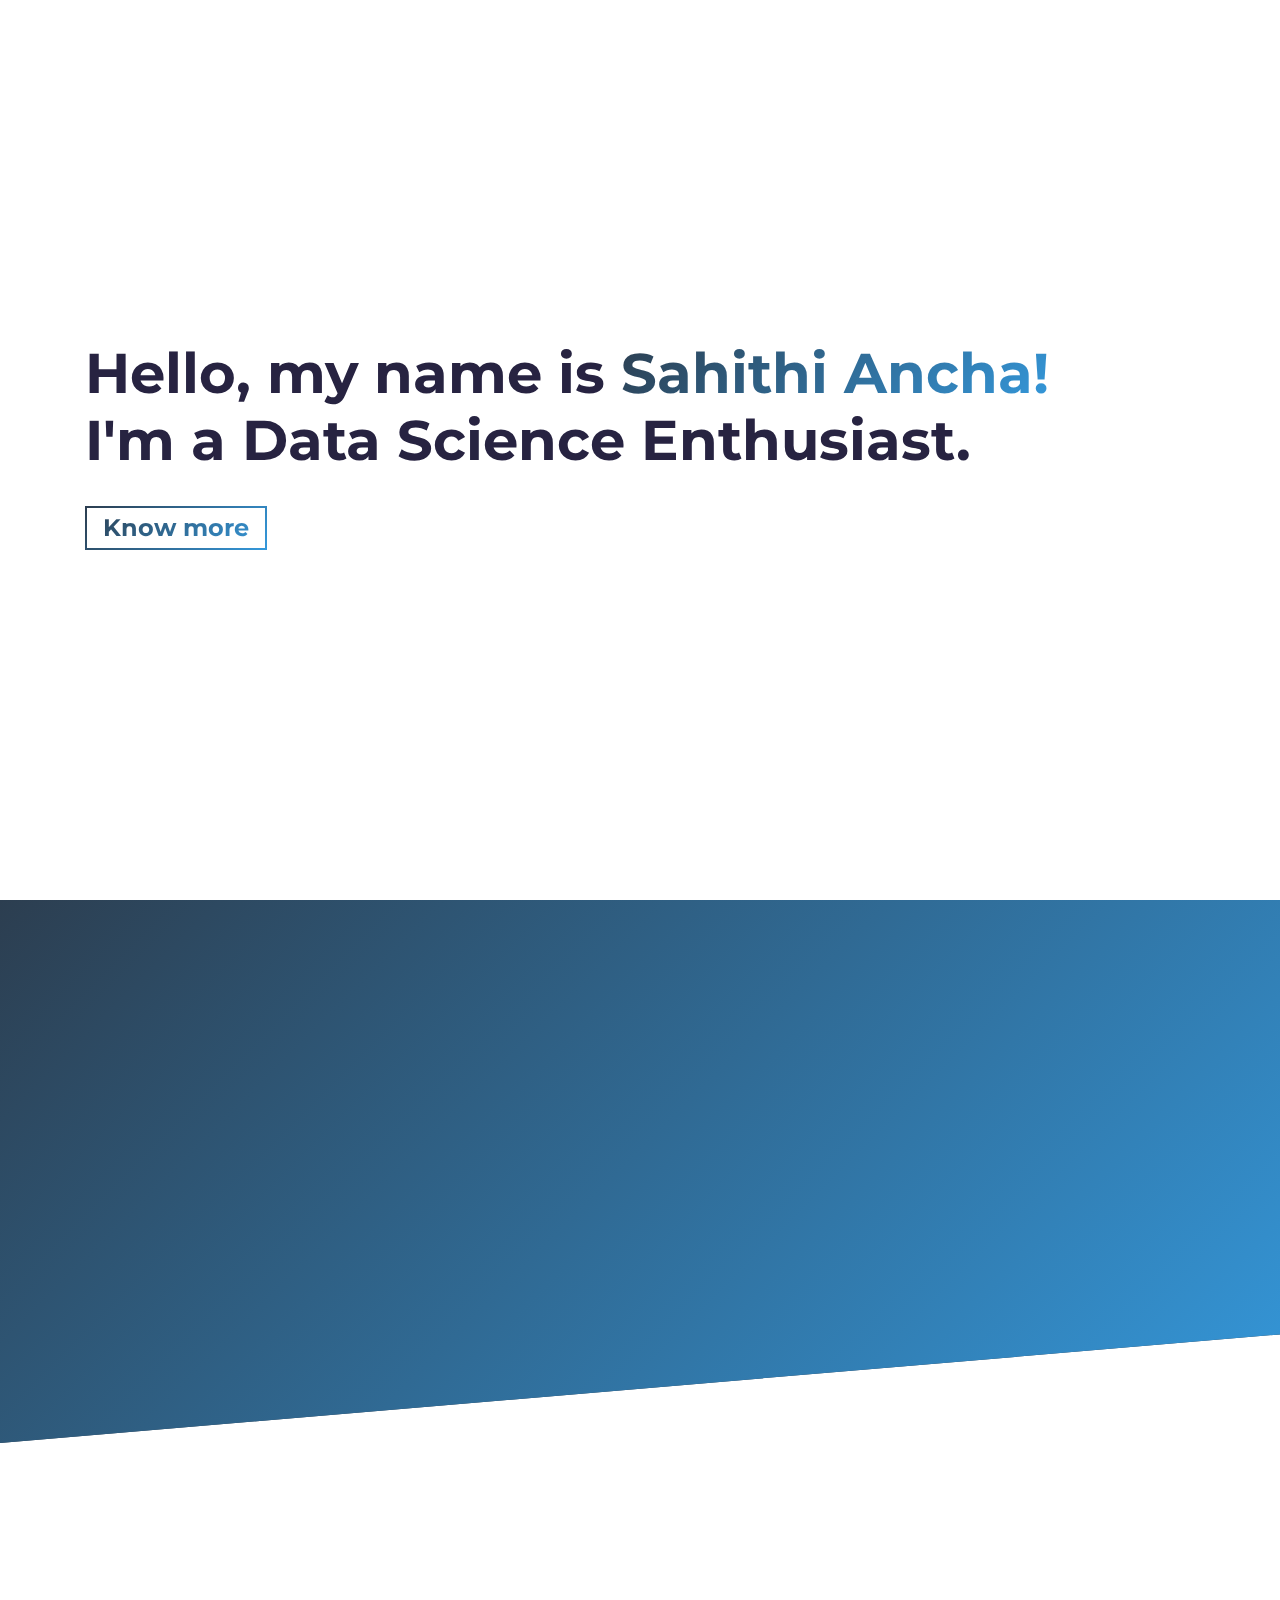
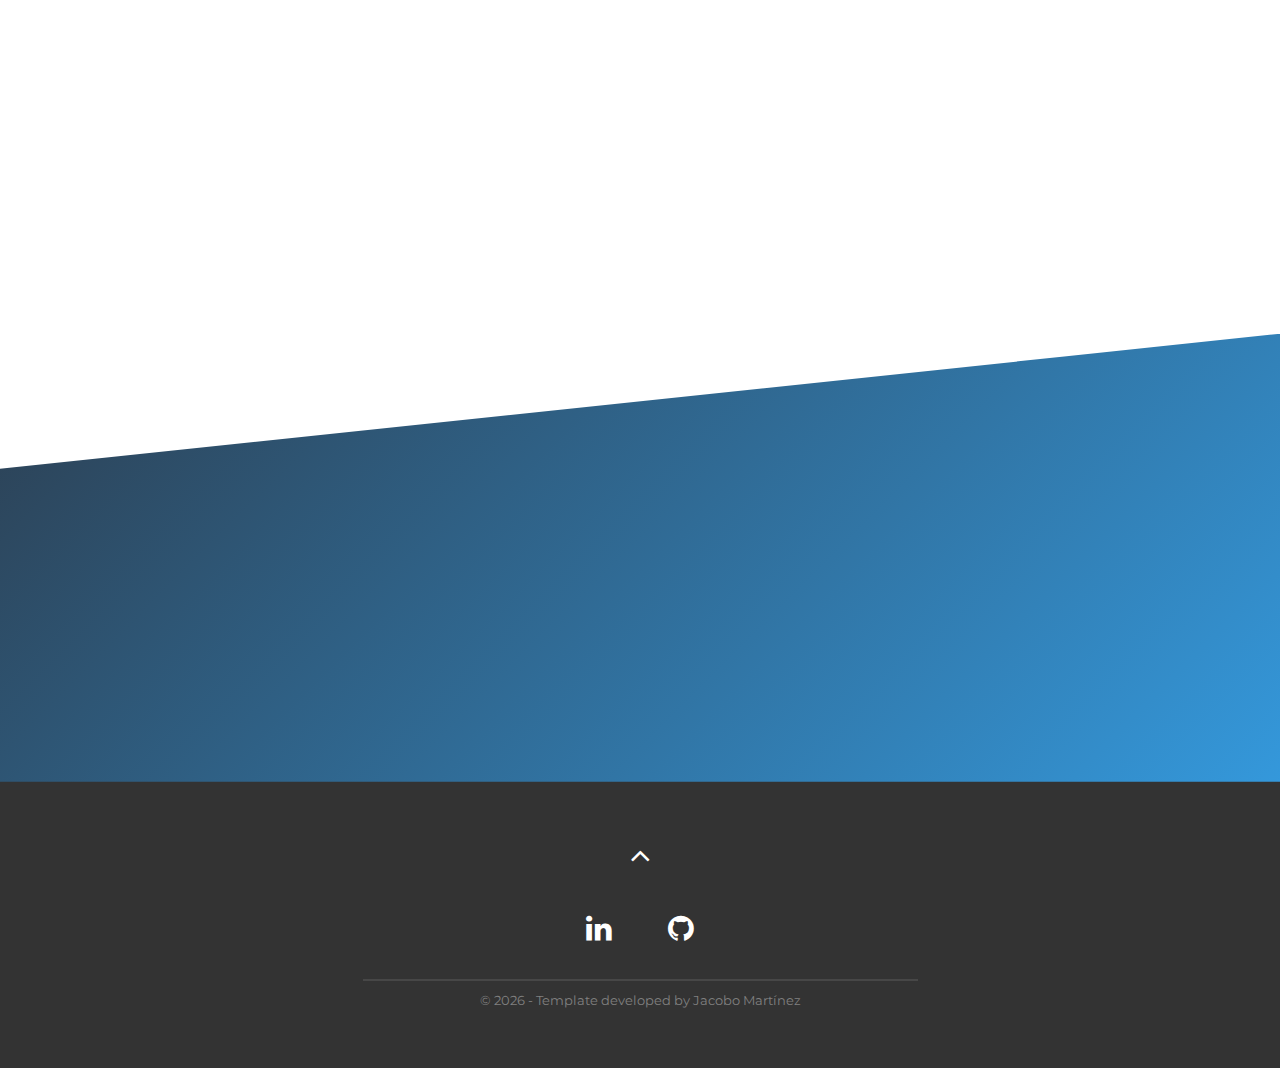
==== commit 4367db18: "Updates" ====
--- a/index.html
+++ b/index.html
@@ -8,4 +8,4 @@
 /*!
  *  Font Awesome 4.7.0 by @davegandy - http://fontawesome.io - @fontawesome
  *  License - http://fontawesome.io/license (Font: SIL OFL 1.1, CSS: MIT License)
- */@font-face{font-family:FontAwesome;src:url(/static/fontawesome-webfont-af7ae505a9eed503f8b8e6982036873e.woff2) format("woff2");font-weight:400;font-style:normal;font-display:swap}.fa{display:inline-block;font:normal normal normal 14px/1 FontAwesome;font-size:inherit;text-rendering:auto;-webkit-font-smoothing:antialiased;-moz-osx-font-smoothing:grayscale}.fa-lg{font-size:1.33333333em;line-height:.75em;vertical-align:-15%}.fa-2x{font-size:2em}.fa-3x{font-size:3em}.fa-4x{font-size:4em}.fa-5x{font-size:5em}.fa-fw{width:1.28571429em;text-align:center}.fa-ul{padding-left:0;margin-left:2.14285714em;list-style-type:none}.fa-ul>li{position:relative}.fa-li{position:absolute;left:-2.14285714em;width:2.14285714em;top:.14285714em;text-align:center}.fa-li.fa-lg{left:-1.85714286em}.fa-border{padding:.2em .25em .15em;border:.08em solid #eee;border-radius:.1em}.fa-pull-left{float:left}.fa-pull-right{float:right}.fa.fa-pull-left{margin-right:.3em}.fa.fa-pull-right{margin-left:.3em}.pull-right{float:right}.pull-left{float:left}.fa.pull-left{margin-right:.3em}.fa.pull-right{margin-left:.3em}.fa-spin{animation:fa-spin 2s linear infinite}.fa-pulse{animation:fa-spin 1s steps(8) infinite}@keyframes fa-spin{0%{transform:rotate(0deg)}to{transform:rotate(359deg)}}.fa-rotate-90{-ms-filter:"progid:DXImageTransform.Microsoft.BasicImage(rotation=1)";transform:rotate(90deg)}.fa-rotate-180{-ms-filter:"progid:DXImageTransform.Microsoft.BasicImage(rotation=2)";transform:rotate(180deg)}.fa-rotate-270{-ms-filter:"progid:DXImageTransform.Microsoft.BasicImage(rotation=3)";transform:rotate(270deg)}.fa-flip-horizontal{-ms-filter:"progid:DXImageTransform.Microsoft.BasicImage(rotation=0, mirror=1)";transform:scaleX(-1)}.fa-flip-vertical{-ms-filter:"progid:DXImageTransform.Microsoft.BasicImage(rotation=2, mirror=1)";transform:scaleY(-1)}:root .fa-flip-horizontal,:root .fa-flip-vertical,:root .fa-rotate-90,:root .fa-rotate-180,:root .fa-rotate-270{filter:none}.fa-stack{position:relative;display:inline-block;width:2em;height:2em;line-height:2em;vertical-align:middle}.fa-stack-1x,.fa-stack-2x{position:absolute;left:0;width:100%;text-align:center}.fa-stack-1x{line-height:inherit}.fa-stack-2x{font-size:2em}.fa-inverse{color:#fff}.fa-glass:before{content:"\F000"}.fa-music:before{content:"\F001"}.fa-search:before{content:"\F002"}.fa-envelope-o:before{content:"\F003"}.fa-heart:before{content:"\F004"}.fa-star:before{content:"\F005"}.fa-star-o:before{content:"\F006"}.fa-user:before{content:"\F007"}.fa-film:before{content:"\F008"}.fa-th-large:before{content:"\F009"}.fa-th:before{content:"\F00A"}.fa-th-list:before{content:"\F00B"}.fa-check:before{content:"\F00C"}.fa-close:before,.fa-remove:before,.fa-times:before{content:"\F00D"}.fa-search-plus:before{content:"\F00E"}.fa-search-minus:before{content:"\F010"}.fa-power-off:before{content:"\F011"}.fa-signal:before{content:"\F012"}.fa-cog:before,.fa-gear:before{content:"\F013"}.fa-trash-o:before{content:"\F014"}.fa-home:before{content:"\F015"}.fa-file-o:before{content:"\F016"}.fa-clock-o:before{content:"\F017"}.fa-road:before{content:"\F018"}.fa-download:before{content:"\F019"}.fa-arrow-circle-o-down:before{content:"\F01A"}.fa-arrow-circle-o-up:before{content:"\F01B"}.fa-inbox:before{content:"\F01C"}.fa-play-circle-o:before{content:"\F01D"}.fa-repeat:before,.fa-rotate-right:before{content:"\F01E"}.fa-refresh:before{content:"\F021"}.fa-list-alt:before{content:"\F022"}.fa-lock:before{content:"\F023"}.fa-flag:before{content:"\F024"}.fa-headphones:before{content:"\F025"}.fa-volume-off:before{content:"\F026"}.fa-volume-down:before{content:"\F027"}.fa-volume-up:before{content:"\F028"}.fa-qrcode:before{content:"\F029"}.fa-barcode:before{content:"\F02A"}.fa-tag:before{content:"\F02B"}.fa-tags:before{content:"\F02C"}.fa-book:before{content:"\F02D"}.fa-bookmark:before{content:"\F02E"}.fa-print:before{content:"\F02F"}.fa-camera:before{content:"\F030"}.fa-font:before{content:"\F031"}.fa-bold:before{content:"\F032"}.fa-italic:before{content:"\F033"}.fa-text-height:before{content:"\F034"}.fa-text-width:before{content:"\F035"}.fa-align-left:before{content:"\F036"}.fa-align-center:before{content:"\F037"}.fa-align-right:before{content:"\F038"}.fa-align-justify:before{content:"\F039"}.fa-list:before{content:"\F03A"}.fa-dedent:before,.fa-outdent:before{content:"\F03B"}.fa-indent:before{content:"\F03C"}.fa-video-camera:before{content:"\F03D"}.fa-image:before,.fa-photo:before,.fa-picture-o:before{content:"\F03E"}.fa-pencil:before{content:"\F040"}.fa-map-marker:before{content:"\F041"}.fa-adjust:before{content:"\F042"}.fa-tint:before{content:"\F043"}.fa-edit:before,.fa-pencil-square-o:before{content:"\F044"}.fa-share-square-o:before{content:"\F045"}.fa-check-square-o:before{content:"\F046"}.fa-arrows:before{content:"\F047"}.fa-step-backward:before{content:"\F048"}.fa-fast-backward:before{content:"\F049"}.fa-backward:before{content:"\F04A"}.fa-play:before{content:"\F04B"}.fa-pause:before{content:"\F04C"}.fa-stop:before{content:"\F04D"}.fa-forward:before{content:"\F04E"}.fa-fast-forward:before{content:"\F050"}.fa-step-forward:before{content:"\F051"}.fa-eject:before{content:"\F052"}.fa-chevron-left:before{content:"\F053"}.fa-chevron-right:before{content:"\F054"}.fa-plus-circle:before{content:"\F055"}.fa-minus-circle:before{content:"\F056"}.fa-times-circle:before{content:"\F057"}.fa-check-circle:before{content:"\F058"}.fa-question-circle:before{content:"\F059"}.fa-info-circle:before{content:"\F05A"}.fa-crosshairs:before{content:"\F05B"}.fa-times-circle-o:before{content:"\F05C"}.fa-check-circle-o:before{content:"\F05D"}.fa-ban:before{content:"\F05E"}.fa-arrow-left:before{content:"\F060"}.fa-arrow-right:before{content:"\F061"}.fa-arrow-up:before{content:"\F062"}.fa-arrow-down:before{content:"\F063"}.fa-mail-forward:before,.fa-share:before{content:"\F064"}.fa-expand:before{content:"\F065"}.fa-compress:before{content:"\F066"}.fa-plus:before{content:"\F067"}.fa-minus:before{content:"\F068"}.fa-asterisk:before{content:"\F069"}.fa-exclamation-circle:before{content:"\F06A"}.fa-gift:before{content:"\F06B"}.fa-leaf:before{content:"\F06C"}.fa-fire:before{content:"\F06D"}.fa-eye:before{content:"\F06E"}.fa-eye-slash:before{content:"\F070"}.fa-exclamation-triangle:before,.fa-warning:before{content:"\F071"}.fa-plane:before{content:"\F072"}.fa-calendar:before{content:"\F073"}.fa-random:before{content:"\F074"}.fa-comment:before{content:"\F075"}.fa-magnet:before{content:"\F076"}.fa-chevron-up:before{content:"\F077"}.fa-chevron-down:before{content:"\F078"}.fa-retweet:before{content:"\F079"}.fa-shopping-cart:before{content:"\F07A"}.fa-folder:before{content:"\F07B"}.fa-folder-open:before{content:"\F07C"}.fa-arrows-v:before{content:"\F07D"}.fa-arrows-h:before{content:"\F07E"}.fa-bar-chart-o:before,.fa-bar-chart:before{content:"\F080"}.fa-twitter-square:before{content:"\F081"}.fa-facebook-square:before{content:"\F082"}.fa-camera-retro:before{content:"\F083"}.fa-key:before{content:"\F084"}.fa-cogs:before,.fa-gears:before{content:"\F085"}.fa-comments:before{content:"\F086"}.fa-thumbs-o-up:before{content:"\F087"}.fa-thumbs-o-down:before{content:"\F088"}.fa-star-half:before{content:"\F089"}.fa-heart-o:before{content:"\F08A"}.fa-sign-out:before{content:"\F08B"}.fa-linkedin-square:before{content:"\F08C"}.fa-thumb-tack:before{content:"\F08D"}.fa-external-link:before{content:"\F08E"}.fa-sign-in:before{content:"\F090"}.fa-trophy:before{content:"\F091"}.fa-github-square:before{content:"\F092"}.fa-upload:before{content:"\F093"}.fa-lemon-o:before{content:"\F094"}.fa-phone:before{content:"\F095"}.fa-square-o:before{content:"\F096"}.fa-bookmark-o:before{content:"\F097"}.fa-phone-square:before{content:"\F098"}.fa-twitter:before{content:"\F099"}.fa-facebook-f:before,.fa-facebook:before{content:"\F09A"}.fa-github:before{content:"\F09B"}.fa-unlock:before{content:"\F09C"}.fa-credit-card:before{content:"\F09D"}.fa-feed:before,.fa-rss:before{content:"\F09E"}.fa-hdd-o:before{content:"\F0A0"}.fa-bullhorn:before{content:"\F0A1"}.fa-bell:before{content:"\F0F3"}.fa-certificate:before{content:"\F0A3"}.fa-hand-o-right:before{content:"\F0A4"}.fa-hand-o-left:before{content:"\F0A5"}.fa-hand-o-up:before{content:"\F0A6"}.fa-hand-o-down:before{content:"\F0A7"}.fa-arrow-circle-left:before{content:"\F0A8"}.fa-arrow-circle-right:before{content:"\F0A9"}.fa-arrow-circle-up:before{content:"\F0AA"}.fa-arrow-circle-down:before{content:"\F0AB"}.fa-globe:before{content:"\F0AC"}.fa-wrench:before{content:"\F0AD"}.fa-tasks:before{content:"\F0AE"}.fa-filter:before{content:"\F0B0"}.fa-briefcase:before{content:"\F0B1"}.fa-arrows-alt:before{content:"\F0B2"}.fa-group:before,.fa-users:before{content:"\F0C0"}.fa-chain:before,.fa-link:before{content:"\F0C1"}.fa-cloud:before{content:"\F0C2"}.fa-flask:before{content:"\F0C3"}.fa-cut:before,.fa-scissors:before{content:"\F0C4"}.fa-copy:before,.fa-files-o:before{content:"\F0C5"}.fa-paperclip:before{content:"\F0C6"}.fa-floppy-o:before,.fa-save:before{content:"\F0C7"}.fa-square:before{content:"\F0C8"}.fa-bars:before,.fa-navicon:before,.fa-reorder:before{content:"\F0C9"}.fa-list-ul:before{content:"\F0CA"}.fa-list-ol:before{content:"\F0CB"}.fa-strikethrough:before{content:"\F0CC"}.fa-underline:before{content:"\F0CD"}.fa-table:before{content:"\F0CE"}.fa-magic:before{content:"\F0D0"}.fa-truck:before{content:"\F0D1"}.fa-pinterest:before{content:"\F0D2"}.fa-pinterest-square:before{content:"\F0D3"}.fa-google-plus-square:before{content:"\F0D4"}.fa-google-plus:before{content:"\F0D5"}.fa-money:before{content:"\F0D6"}.fa-caret-down:before{content:"\F0D7"}.fa-caret-up:before{content:"\F0D8"}.fa-caret-left:before{content:"\F0D9"}.fa-caret-right:before{content:"\F0DA"}.fa-columns:before{content:"\F0DB"}.fa-sort:before,.fa-unsorted:before{content:"\F0DC"}.fa-sort-desc:before,.fa-sort-down:before{content:"\F0DD"}.fa-sort-asc:before,.fa-sort-up:before{content:"\F0DE"}.fa-envelope:before{content:"\F0E0"}.fa-linkedin:before{content:"\F0E1"}.fa-rotate-left:before,.fa-undo:before{content:"\F0E2"}.fa-gavel:before,.fa-legal:before{content:"\F0E3"}.fa-dashboard:before,.fa-tachometer:before{content:"\F0E4"}.fa-comment-o:before{content:"\F0E5"}.fa-comments-o:before{content:"\F0E6"}.fa-bolt:before,.fa-flash:before{content:"\F0E7"}.fa-sitemap:before{content:"\F0E8"}.fa-umbrella:before{content:"\F0E9"}.fa-clipboard:before,.fa-paste:before{content:"\F0EA"}.fa-lightbulb-o:before{content:"\F0EB"}.fa-exchange:before{content:"\F0EC"}.fa-cloud-download:before{content:"\F0ED"}.fa-cloud-upload:before{content:"\F0EE"}.fa-user-md:before{content:"\F0F0"}.fa-stethoscope:before{content:"\F0F1"}.fa-suitcase:before{content:"\F0F2"}.fa-bell-o:before{content:"\F0A2"}.fa-coffee:before{content:"\F0F4"}.fa-cutlery:before{content:"\F0F5"}.fa-file-text-o:before{content:"\F0F6"}.fa-building-o:before{content:"\F0F7"}.fa-hospital-o:before{content:"\F0F8"}.fa-ambulance:before{content:"\F0F9"}.fa-medkit:before{content:"\F0FA"}.fa-fighter-jet:before{content:"\F0FB"}.fa-beer:before{content:"\F0FC"}.fa-h-square:before{content:"\F0FD"}.fa-plus-square:before{content:"\F0FE"}.fa-angle-double-left:before{content:"\F100"}.fa-angle-double-right:before{content:"\F101"}.fa-angle-double-up:before{content:"\F102"}.fa-angle-double-down:before{content:"\F103"}.fa-angle-left:before{content:"\F104"}.fa-angle-right:before{content:"\F105"}.fa-angle-up:before{content:"\F106"}.fa-angle-down:before{content:"\F107"}.fa-desktop:before{content:"\F108"}.fa-laptop:before{content:"\F109"}.fa-tablet:before{content:"\F10A"}.fa-mobile-phone:before,.fa-mobile:before{content:"\F10B"}.fa-circle-o:before{content:"\F10C"}.fa-quote-left:before{content:"\F10D"}.fa-quote-right:before{content:"\F10E"}.fa-spinner:before{content:"\F110"}.fa-circle:before{content:"\F111"}.fa-mail-reply:before,.fa-reply:before{content:"\F112"}.fa-github-alt:before{content:"\F113"}.fa-folder-o:before{content:"\F114"}.fa-folder-open-o:before{content:"\F115"}.fa-smile-o:before{content:"\F118"}.fa-frown-o:before{content:"\F119"}.fa-meh-o:before{content:"\F11A"}.fa-gamepad:before{content:"\F11B"}.fa-keyboard-o:before{content:"\F11C"}.fa-flag-o:before{content:"\F11D"}.fa-flag-checkered:before{content:"\F11E"}.fa-terminal:before{content:"\F120"}.fa-code:before{content:"\F121"}.fa-mail-reply-all:before,.fa-reply-all:before{content:"\F122"}.fa-star-half-empty:before,.fa-star-half-full:before,.fa-star-half-o:before{content:"\F123"}.fa-location-arrow:before{content:"\F124"}.fa-crop:before{content:"\F125"}.fa-code-fork:before{content:"\F126"}.fa-chain-broken:before,.fa-unlink:before{content:"\F127"}.fa-question:before{content:"\F128"}.fa-info:before{content:"\F129"}.fa-exclamation:before{content:"\F12A"}.fa-superscript:before{content:"\F12B"}.fa-subscript:before{content:"\F12C"}.fa-eraser:before{content:"\F12D"}.fa-puzzle-piece:before{content:"\F12E"}.fa-microphone:before{content:"\F130"}.fa-microphone-slash:before{content:"\F131"}.fa-shield:before{content:"\F132"}.fa-calendar-o:before{content:"\F133"}.fa-fire-extinguisher:before{content:"\F134"}.fa-rocket:before{content:"\F135"}.fa-maxcdn:before{content:"\F136"}.fa-chevron-circle-left:before{content:"\F137"}.fa-chevron-circle-right:before{content:"\F138"}.fa-chevron-circle-up:before{content:"\F139"}.fa-chevron-circle-down:before{content:"\F13A"}.fa-html5:before{content:"\F13B"}.fa-css3:before{content:"\F13C"}.fa-anchor:before{content:"\F13D"}.fa-unlock-alt:before{content:"\F13E"}.fa-bullseye:before{content:"\F140"}.fa-ellipsis-h:before{content:"\F141"}.fa-ellipsis-v:before{content:"\F142"}.fa-rss-square:before{content:"\F143"}.fa-play-circle:before{content:"\F144"}.fa-ticket:before{content:"\F145"}.fa-minus-square:before{content:"\F146"}.fa-minus-square-o:before{content:"\F147"}.fa-level-up:before{content:"\F148"}.fa-level-down:before{content:"\F149"}.fa-check-square:before{content:"\F14A"}.fa-pencil-square:before{content:"\F14B"}.fa-external-link-square:before{content:"\F14C"}.fa-share-square:before{content:"\F14D"}.fa-compass:before{content:"\F14E"}.fa-caret-square-o-down:before,.fa-toggle-down:before{content:"\F150"}.fa-caret-square-o-up:before,.fa-toggle-up:before{content:"\F151"}.fa-caret-square-o-right:before,.fa-toggle-right:before{content:"\F152"}.fa-eur:before,.fa-euro:before{content:"\F153"}.fa-gbp:before{content:"\F154"}.fa-dollar:before,.fa-usd:before{content:"\F155"}.fa-inr:before,.fa-rupee:before{content:"\F156"}.fa-cny:before,.fa-jpy:before,.fa-rmb:before,.fa-yen:before{content:"\F157"}.fa-rouble:before,.fa-rub:before,.fa-ruble:before{content:"\F158"}.fa-krw:before,.fa-won:before{content:"\F159"}.fa-bitcoin:before,.fa-btc:before{content:"\F15A"}.fa-file:before{content:"\F15B"}.fa-file-text:before{content:"\F15C"}.fa-sort-alpha-asc:before{content:"\F15D"}.fa-sort-alpha-desc:before{content:"\F15E"}.fa-sort-amount-asc:before{content:"\F160"}.fa-sort-amount-desc:before{content:"\F161"}.fa-sort-numeric-asc:before{content:"\F162"}.fa-sort-numeric-desc:before{content:"\F163"}.fa-thumbs-up:before{content:"\F164"}.fa-thumbs-down:before{content:"\F165"}.fa-youtube-square:before{content:"\F166"}.fa-youtube:before{content:"\F167"}.fa-xing:before{content:"\F168"}.fa-xing-square:before{content:"\F169"}.fa-youtube-play:before{content:"\F16A"}.fa-dropbox:before{content:"\F16B"}.fa-stack-overflow:before{content:"\F16C"}.fa-instagram:before{content:"\F16D"}.fa-flickr:before{content:"\F16E"}.fa-adn:before{content:"\F170"}.fa-bitbucket:before{content:"\F171"}.fa-bitbucket-square:before{content:"\F172"}.fa-tumblr:before{content:"\F173"}.fa-tumblr-square:before{content:"\F174"}.fa-long-arrow-down:before{content:"\F175"}.fa-long-arrow-up:before{content:"\F176"}.fa-long-arrow-left:before{content:"\F177"}.fa-long-arrow-right:before{content:"\F178"}.fa-apple:before{content:"\F179"}.fa-windows:before{content:"\F17A"}.fa-android:before{content:"\F17B"}.fa-linux:before{content:"\F17C"}.fa-dribbble:before{content:"\F17D"}.fa-skype:before{content:"\F17E"}.fa-foursquare:before{content:"\F180"}.fa-trello:before{content:"\F181"}.fa-female:before{content:"\F182"}.fa-male:before{content:"\F183"}.fa-gittip:before,.fa-gratipay:before{content:"\F184"}.fa-sun-o:before{content:"\F185"}.fa-moon-o:before{content:"\F186"}.fa-archive:before{content:"\F187"}.fa-bug:before{content:"\F188"}.fa-vk:before{content:"\F189"}.fa-weibo:before{content:"\F18A"}.fa-renren:before{content:"\F18B"}.fa-pagelines:before{content:"\F18C"}.fa-stack-exchange:before{content:"\F18D"}.fa-arrow-circle-o-right:before{content:"\F18E"}.fa-arrow-circle-o-left:before{content:"\F190"}.fa-caret-square-o-left:before,.fa-toggle-left:before{content:"\F191"}.fa-dot-circle-o:before{content:"\F192"}.fa-wheelchair:before{content:"\F193"}.fa-vimeo-square:before{content:"\F194"}.fa-try:before,.fa-turkish-lira:before{content:"\F195"}.fa-plus-square-o:before{content:"\F196"}.fa-space-shuttle:before{content:"\F197"}.fa-slack:before{content:"\F198"}.fa-envelope-square:before{content:"\F199"}.fa-wordpress:before{content:"\F19A"}.fa-openid:before{content:"\F19B"}.fa-bank:before,.fa-institution:before,.fa-university:before{content:"\F19C"}.fa-graduation-cap:before,.fa-mortar-board:before{content:"\F19D"}.fa-yahoo:before{content:"\F19E"}.fa-google:before{content:"\F1A0"}.fa-reddit:before{content:"\F1A1"}.fa-reddit-square:before{content:"\F1A2"}.fa-stumbleupon-circle:before{content:"\F1A3"}.fa-stumbleupon:before{content:"\F1A4"}.fa-delicious:before{content:"\F1A5"}.fa-digg:before{content:"\F1A6"}.fa-pied-piper-pp:before{content:"\F1A7"}.fa-pied-piper-alt:before{content:"\F1A8"}.fa-drupal:before{content:"\F1A9"}.fa-joomla:before{content:"\F1AA"}.fa-language:before{content:"\F1AB"}.fa-fax:before{content:"\F1AC"}.fa-building:before{content:"\F1AD"}.fa-child:before{content:"\F1AE"}.fa-paw:before{content:"\F1B0"}.fa-spoon:before{content:"\F1B1"}.fa-cube:before{content:"\F1B2"}.fa-cubes:before{content:"\F1B3"}.fa-behance:before{content:"\F1B4"}.fa-behance-square:before{content:"\F1B5"}.fa-steam:before{content:"\F1B6"}.fa-steam-square:before{content:"\F1B7"}.fa-recycle:before{content:"\F1B8"}.fa-automobile:before,.fa-car:before{content:"\F1B9"}.fa-cab:before,.fa-taxi:before{content:"\F1BA"}.fa-tree:before{content:"\F1BB"}.fa-spotify:before{content:"\F1BC"}.fa-deviantart:before{content:"\F1BD"}.fa-soundcloud:before{content:"\F1BE"}.fa-database:before{content:"\F1C0"}.fa-file-pdf-o:before{content:"\F1C1"}.fa-file-word-o:before{content:"\F1C2"}.fa-file-excel-o:before{content:"\F1C3"}.fa-file-powerpoint-o:before{content:"\F1C4"}.fa-file-image-o:before,.fa-file-photo-o:before,.fa-file-picture-o:before{content:"\F1C5"}.fa-file-archive-o:before,.fa-file-zip-o:before{content:"\F1C6"}.fa-file-audio-o:before,.fa-file-sound-o:before{content:"\F1C7"}.fa-file-movie-o:before,.fa-file-video-o:before{content:"\F1C8"}.fa-file-code-o:before{content:"\F1C9"}.fa-vine:before{content:"\F1CA"}.fa-codepen:before{content:"\F1CB"}.fa-jsfiddle:before{content:"\F1CC"}.fa-life-bouy:before,.fa-life-buoy:before,.fa-life-ring:before,.fa-life-saver:before,.fa-support:before{content:"\F1CD"}.fa-circle-o-notch:before{content:"\F1CE"}.fa-ra:before,.fa-rebel:before,.fa-resistance:before{content:"\F1D0"}.fa-empire:before,.fa-ge:before{content:"\F1D1"}.fa-git-square:before{content:"\F1D2"}.fa-git:before{content:"\F1D3"}.fa-hacker-news:before,.fa-y-combinator-square:before,.fa-yc-square:before{content:"\F1D4"}.fa-tencent-weibo:before{content:"\F1D5"}.fa-qq:before{content:"\F1D6"}.fa-wechat:before,.fa-weixin:before{content:"\F1D7"}.fa-paper-plane:before,.fa-send:before{content:"\F1D8"}.fa-paper-plane-o:before,.fa-send-o:before{content:"\F1D9"}.fa-history:before{content:"\F1DA"}.fa-circle-thin:before{content:"\F1DB"}.fa-header:before{content:"\F1DC"}.fa-paragraph:before{content:"\F1DD"}.fa-sliders:before{content:"\F1DE"}.fa-share-alt:before{content:"\F1E0"}.fa-share-alt-square:before{content:"\F1E1"}.fa-bomb:before{content:"\F1E2"}.fa-futbol-o:before,.fa-soccer-ball-o:before{content:"\F1E3"}.fa-tty:before{content:"\F1E4"}.fa-binoculars:before{content:"\F1E5"}.fa-plug:before{content:"\F1E6"}.fa-slideshare:before{content:"\F1E7"}.fa-twitch:before{content:"\F1E8"}.fa-yelp:before{content:"\F1E9"}.fa-newspaper-o:before{content:"\F1EA"}.fa-wifi:before{content:"\F1EB"}.fa-calculator:before{content:"\F1EC"}.fa-paypal:before{content:"\F1ED"}.fa-google-wallet:before{content:"\F1EE"}.fa-cc-visa:before{content:"\F1F0"}.fa-cc-mastercard:before{content:"\F1F1"}.fa-cc-discover:before{content:"\F1F2"}.fa-cc-amex:before{content:"\F1F3"}.fa-cc-paypal:before{content:"\F1F4"}.fa-cc-stripe:before{content:"\F1F5"}.fa-bell-slash:before{content:"\F1F6"}.fa-bell-slash-o:before{content:"\F1F7"}.fa-trash:before{content:"\F1F8"}.fa-copyright:before{content:"\F1F9"}.fa-at:before{content:"\F1FA"}.fa-eyedropper:before{content:"\F1FB"}.fa-paint-brush:before{content:"\F1FC"}.fa-birthday-cake:before{content:"\F1FD"}.fa-area-chart:before{content:"\F1FE"}.fa-pie-chart:before{content:"\F200"}.fa-line-chart:before{content:"\F201"}.fa-lastfm:before{content:"\F202"}.fa-lastfm-square:before{content:"\F203"}.fa-toggle-off:before{content:"\F204"}.fa-toggle-on:before{content:"\F205"}.fa-bicycle:before{content:"\F206"}.fa-bus:before{content:"\F207"}.fa-ioxhost:before{content:"\F208"}.fa-angellist:before{content:"\F209"}.fa-cc:before{content:"\F20A"}.fa-ils:before,.fa-shekel:before,.fa-sheqel:before{content:"\F20B"}.fa-meanpath:before{content:"\F20C"}.fa-buysellads:before{content:"\F20D"}.fa-connectdevelop:before{content:"\F20E"}.fa-dashcube:before{content:"\F210"}.fa-forumbee:before{content:"\F211"}.fa-leanpub:before{content:"\F212"}.fa-sellsy:before{content:"\F213"}.fa-shirtsinbulk:before{content:"\F214"}.fa-simplybuilt:before{content:"\F215"}.fa-skyatlas:before{content:"\F216"}.fa-cart-plus:before{content:"\F217"}.fa-cart-arrow-down:before{content:"\F218"}.fa-diamond:before{content:"\F219"}.fa-ship:before{content:"\F21A"}.fa-user-secret:before{content:"\F21B"}.fa-motorcycle:before{content:"\F21C"}.fa-street-view:before{content:"\F21D"}.fa-heartbeat:before{content:"\F21E"}.fa-venus:before{content:"\F221"}.fa-mars:before{content:"\F222"}.fa-mercury:before{content:"\F223"}.fa-intersex:before,.fa-transgender:before{content:"\F224"}.fa-transgender-alt:before{content:"\F225"}.fa-venus-double:before{content:"\F226"}.fa-mars-double:before{content:"\F227"}.fa-venus-mars:before{content:"\F228"}.fa-mars-stroke:before{content:"\F229"}.fa-mars-stroke-v:before{content:"\F22A"}.fa-mars-stroke-h:before{content:"\F22B"}.fa-neuter:before{content:"\F22C"}.fa-genderless:before{content:"\F22D"}.fa-facebook-official:before{content:"\F230"}.fa-pinterest-p:before{content:"\F231"}.fa-whatsapp:before{content:"\F232"}.fa-server:before{content:"\F233"}.fa-user-plus:before{content:"\F234"}.fa-user-times:before{content:"\F235"}.fa-bed:before,.fa-hotel:before{content:"\F236"}.fa-viacoin:before{content:"\F237"}.fa-train:before{content:"\F238"}.fa-subway:before{content:"\F239"}.fa-medium:before{content:"\F23A"}.fa-y-combinator:before,.fa-yc:before{content:"\F23B"}.fa-optin-monster:before{content:"\F23C"}.fa-opencart:before{content:"\F23D"}.fa-expeditedssl:before{content:"\F23E"}.fa-battery-4:before,.fa-battery-full:before,.fa-battery:before{content:"\F240"}.fa-battery-3:before,.fa-battery-three-quarters:before{content:"\F241"}.fa-battery-2:before,.fa-battery-half:before{content:"\F242"}.fa-battery-1:before,.fa-battery-quarter:before{content:"\F243"}.fa-battery-0:before,.fa-battery-empty:before{content:"\F244"}.fa-mouse-pointer:before{content:"\F245"}.fa-i-cursor:before{content:"\F246"}.fa-object-group:before{content:"\F247"}.fa-object-ungroup:before{content:"\F248"}.fa-sticky-note:before{content:"\F249"}.fa-sticky-note-o:before{content:"\F24A"}.fa-cc-jcb:before{content:"\F24B"}.fa-cc-diners-club:before{content:"\F24C"}.fa-clone:before{content:"\F24D"}.fa-balance-scale:before{content:"\F24E"}.fa-hourglass-o:before{content:"\F250"}.fa-hourglass-1:before,.fa-hourglass-start:before{content:"\F251"}.fa-hourglass-2:before,.fa-hourglass-half:before{content:"\F252"}.fa-hourglass-3:before,.fa-hourglass-end:before{content:"\F253"}.fa-hourglass:before{content:"\F254"}.fa-hand-grab-o:before,.fa-hand-rock-o:before{content:"\F255"}.fa-hand-paper-o:before,.fa-hand-stop-o:before{content:"\F256"}.fa-hand-scissors-o:before{content:"\F257"}.fa-hand-lizard-o:before{content:"\F258"}.fa-hand-spock-o:before{content:"\F259"}.fa-hand-pointer-o:before{content:"\F25A"}.fa-hand-peace-o:before{content:"\F25B"}.fa-trademark:before{content:"\F25C"}.fa-registered:before{content:"\F25D"}.fa-creative-commons:before{content:"\F25E"}.fa-gg:before{content:"\F260"}.fa-gg-circle:before{content:"\F261"}.fa-tripadvisor:before{content:"\F262"}.fa-odnoklassniki:before{content:"\F263"}.fa-odnoklassniki-square:before{content:"\F264"}.fa-get-pocket:before{content:"\F265"}.fa-wikipedia-w:before{content:"\F266"}.fa-safari:before{content:"\F267"}.fa-chrome:before{content:"\F268"}.fa-firefox:before{content:"\F269"}.fa-opera:before{content:"\F26A"}.fa-internet-explorer:before{content:"\F26B"}.fa-television:before,.fa-tv:before{content:"\F26C"}.fa-contao:before{content:"\F26D"}.fa-500px:before{content:"\F26E"}.fa-amazon:before{content:"\F270"}.fa-calendar-plus-o:before{content:"\F271"}.fa-calendar-minus-o:before{content:"\F272"}.fa-calendar-times-o:before{content:"\F273"}.fa-calendar-check-o:before{content:"\F274"}.fa-industry:before{content:"\F275"}.fa-map-pin:before{content:"\F276"}.fa-map-signs:before{content:"\F277"}.fa-map-o:before{content:"\F278"}.fa-map:before{content:"\F279"}.fa-commenting:before{content:"\F27A"}.fa-commenting-o:before{content:"\F27B"}.fa-houzz:before{content:"\F27C"}.fa-vimeo:before{content:"\F27D"}.fa-black-tie:before{content:"\F27E"}.fa-fonticons:before{content:"\F280"}.fa-reddit-alien:before{content:"\F281"}.fa-edge:before{content:"\F282"}.fa-credit-card-alt:before{content:"\F283"}.fa-codiepie:before{content:"\F284"}.fa-modx:before{content:"\F285"}.fa-fort-awesome:before{content:"\F286"}.fa-usb:before{content:"\F287"}.fa-product-hunt:before{content:"\F288"}.fa-mixcloud:before{content:"\F289"}.fa-scribd:before{content:"\F28A"}.fa-pause-circle:before{content:"\F28B"}.fa-pause-circle-o:before{content:"\F28C"}.fa-stop-circle:before{content:"\F28D"}.fa-stop-circle-o:before{content:"\F28E"}.fa-shopping-bag:before{content:"\F290"}.fa-shopping-basket:before{content:"\F291"}.fa-hashtag:before{content:"\F292"}.fa-bluetooth:before{content:"\F293"}.fa-bluetooth-b:before{content:"\F294"}.fa-percent:before{content:"\F295"}.fa-gitlab:before{content:"\F296"}.fa-wpbeginner:before{content:"\F297"}.fa-wpforms:before{content:"\F298"}.fa-envira:before{content:"\F299"}.fa-universal-access:before{content:"\F29A"}.fa-wheelchair-alt:before{content:"\F29B"}.fa-question-circle-o:before{content:"\F29C"}.fa-blind:before{content:"\F29D"}.fa-audio-description:before{content:"\F29E"}.fa-volume-control-phone:before{content:"\F2A0"}.fa-braille:before{content:"\F2A1"}.fa-assistive-listening-systems:before{content:"\F2A2"}.fa-american-sign-language-interpreting:before,.fa-asl-interpreting:before{content:"\F2A3"}.fa-deaf:before,.fa-deafness:before,.fa-hard-of-hearing:before{content:"\F2A4"}.fa-glide:before{content:"\F2A5"}.fa-glide-g:before{content:"\F2A6"}.fa-sign-language:before,.fa-signing:before{content:"\F2A7"}.fa-low-vision:before{content:"\F2A8"}.fa-viadeo:before{content:"\F2A9"}.fa-viadeo-square:before{content:"\F2AA"}.fa-snapchat:before{content:"\F2AB"}.fa-snapchat-ghost:before{content:"\F2AC"}.fa-snapchat-square:before{content:"\F2AD"}.fa-pied-piper:before{content:"\F2AE"}.fa-first-order:before{content:"\F2B0"}.fa-yoast:before{content:"\F2B1"}.fa-themeisle:before{content:"\F2B2"}.fa-google-plus-circle:before,.fa-google-plus-official:before{content:"\F2B3"}.fa-fa:before,.fa-font-awesome:before{content:"\F2B4"}.fa-handshake-o:before{content:"\F2B5"}.fa-envelope-open:before{content:"\F2B6"}.fa-envelope-open-o:before{content:"\F2B7"}.fa-linode:before{content:"\F2B8"}.fa-address-book:before{content:"\F2B9"}.fa-address-book-o:before{content:"\F2BA"}.fa-address-card:before,.fa-vcard:before{content:"\F2BB"}.fa-address-card-o:before,.fa-vcard-o:before{content:"\F2BC"}.fa-user-circle:before{content:"\F2BD"}.fa-user-circle-o:before{content:"\F2BE"}.fa-user-o:before{content:"\F2C0"}.fa-id-badge:before{content:"\F2C1"}.fa-drivers-license:before,.fa-id-card:before{content:"\F2C2"}.fa-drivers-license-o:before,.fa-id-card-o:before{content:"\F2C3"}.fa-quora:before{content:"\F2C4"}.fa-free-code-camp:before{content:"\F2C5"}.fa-telegram:before{content:"\F2C6"}.fa-thermometer-4:before,.fa-thermometer-full:before,.fa-thermometer:before{content:"\F2C7"}.fa-thermometer-3:before,.fa-thermometer-three-quarters:before{content:"\F2C8"}.fa-thermometer-2:before,.fa-thermometer-half:before{content:"\F2C9"}.fa-thermometer-1:before,.fa-thermometer-quarter:before{content:"\F2CA"}.fa-thermometer-0:before,.fa-thermometer-empty:before{content:"\F2CB"}.fa-shower:before{content:"\F2CC"}.fa-bath:before,.fa-bathtub:before,.fa-s15:before{content:"\F2CD"}.fa-podcast:before{content:"\F2CE"}.fa-window-maximize:before{content:"\F2D0"}.fa-window-minimize:before{content:"\F2D1"}.fa-window-restore:before{content:"\F2D2"}.fa-times-rectangle:before,.fa-window-close:before{content:"\F2D3"}.fa-times-rectangle-o:before,.fa-window-close-o:before{content:"\F2D4"}.fa-bandcamp:before{content:"\F2D5"}.fa-grav:before{content:"\F2D6"}.fa-etsy:before{content:"\F2D7"}.fa-imdb:before{content:"\F2D8"}.fa-ravelry:before{content:"\F2D9"}.fa-eercast:before{content:"\F2DA"}.fa-microchip:before{content:"\F2DB"}.fa-snowflake-o:before{content:"\F2DC"}.fa-superpowers:before{content:"\F2DD"}.fa-wpexplorer:before{content:"\F2DE"}.fa-meetup:before{content:"\F2E0"}.sr-only{position:absolute;width:1px;height:1px;padding:0;margin:-1px;overflow:hidden;clip:rect(0,0,0,0);border:0}.sr-only-focusable:active,.sr-only-focusable:focus{position:static;width:auto;height:auto;margin:0;overflow:visible;clip:auto}.mb-8{margin-bottom:8rem!important}.load-hidden{visibility:hidden}html{font-size:62.5%}body{font-family:Montserrat,sans-serif;text-align:center}h1{font-weight:700}a,p{font-family:Montserrat,sans-serif;font-size:1.6rem}a,a:active,a:hover,a:link,a:visited{text-decoration:none}a:hover{transition:all .3s ease-in-out}.section-title{margin:0 0 4.5rem;font-size:4rem;font-weight:700;text-transform:uppercase}@media (max-width:37.5em){.section-title{font-size:2.8rem}}.dark-blue-text{color:#272341!important}.text-color-main{background-image:linear-gradient(135deg,#2c3e50,#3498db);-webkit-background-clip:text;-webkit-text-fill-color:transparent}@media (max-width:37.5em){.text-color-main{background-image:none;-webkit-text-fill-color:#3498db}}.text-color-main:hover{transform:translateX(2px)}.cta-btn{display:inline-block;position:relative;padding:.8rem 1.6rem;font-weight:700;line-height:1;z-index:1;transition:all .6s cubic-bezier(.19,1,.22,1)}.cta-btn:after{content:"";display:block;position:absolute;width:0;height:100%;left:0;bottom:0;z-index:-1;transition:all .3s cubic-bezier(.19,1,.22,1)}.cta-btn--hero{background-image:linear-gradient(135deg,#2c3e50,#3498db);-webkit-background-clip:text;-webkit-text-fill-color:transparent;border-width:2px;border-style:solid;-o-border-image:linear-gradient(135deg,#2c3e50,#3498db);border-image:linear-gradient(135deg,#2c3e50,#3498db);border-image-slice:1;cursor:pointer}@media (max-width:37.5em){.cta-btn--hero{background-image:none;border:2px solid #3498db;-webkit-text-fill-color:#3498db}}.cta-btn--hero:after{background-image:linear-gradient(135deg,#2c3e50,#3498db)}@media (max-width:37.5em){.cta-btn--hero:after{background-image:none}}.cta-btn--hero:hover{-webkit-text-fill-color:#fff;text-decoration:none}@media (max-width:37.5em){.cta-btn--hero:hover{-webkit-text-fill-color:#3498db}}.cta-btn--hero:hover:after{width:100%}.cta-btn--resume{color:#fff;border:2px solid #fff}.cta-btn--resume:after{background:#fff}.cta-btn--resume:hover{color:#3498db;text-decoration:none}.cta-btn--resume:hover:after{width:100%}.up i{color:#272727}.footer{background-color:#333;color:#fff;padding:4.8rem 0}@media (max-width:37.5em){.footer{border:0}}.footer__text,.footer__text a{color:grey;font-size:1.3rem}.footer__text a{transition:all .4s;display:inline-block;background-color:#333}.footer__text a:active,.footer__text a:hover{color:#2c3e50;box-shadow:0 1.5rem 4rem rgba(0,0,0,.15)}.footer hr{margin-top:1rem;margin-bottom:1rem;border:0;width:50%;border-top:2px solid hsla(0,0%,100%,.1)}.social-links{flex-direction:row}.social-links,.social-links a{display:flex;justify-content:center}.social-links a{flex-direction:column;color:#fff;font-size:3rem;width:5rem;height:5rem;margin:1.6rem;transition:all .2s ease-in}.social-links a:hover{transform:translateY(-2px)}.back-to-top i{color:#fff;margin:1rem 0 1.6rem;transition:all .2s ease-in;cursor:pointer}.back-to-top i:hover{transform:translateY(-2px)}section{padding:5rem 0}@media (max-width:37.5em){section{border:none;padding-left:1rem;padding-right:1rem}}#about{background-color:#2c3e50;background-image:linear-gradient(135deg,#2c3e50,#3498db);color:#fff;height:100%;border-top:0;-webkit-clip-path:polygon(0 0,100% 0,100% 80%,0 100%);clip-path:polygon(0 0,100% 0,100% 80%,0 100%);padding-bottom:10%}@media (max-width:75em){#about{height:100%;-webkit-clip-path:none;clip-path:none}}@media (max-width:37.5em){#about .about-wrapper{padding-bottom:5rem}}#about .about-wrapper__image{display:flex;height:100%;align-items:center;justify-content:center}@media (max-width:56.25em){#about .about-wrapper__image{padding-bottom:6.4rem}}@media (max-width:75em){#about .about-wrapper__image{height:100%}}#about .about-wrapper__info{display:flex;height:100%;justify-content:center;flex-direction:column}@media (max-width:37.5em){#about .about-wrapper__info{align-items:center}}#about .about-wrapper__info-text{text-align:left}@media (max-width:56.25em){#about .about-wrapper__info-text{font-size:1.5rem;text-align:center}}@media (max-width:37.5em){#about .about-wrapper__info-text{font-size:1.6rem;text-align:center}}#about .about-wrapper__info-text--important{background:#3096da;display:inline-block;font-style:italic;padding:0 .3rem;margin:.3rem 0;line-height:1.6}@media (max-width:37.5em){#about .about-wrapper__info-text--important{display:inline;margin:0;padding:0;background:transparent;font-style:normal}}#contact{background-image:linear-gradient(135deg,#2c3e50,#3498db);-webkit-clip-path:polygon(0 15vh,100% 0,100% 100%,0 100%);clip-path:polygon(0 15vh,100% 0,100% 100%,0 100%);padding:15rem 0 10rem;margin-top:-15rem;margin-bottom:-1px;color:#fff}@media (max-width:75em){#contact{padding:10rem 0;clip-path:none;margin-top:0;-webkit-clip-path:none}}#contact .contact-wrapper{margin-top:3.2rem;padding:0 2rem;-webkit-backface-visibility:hidden;backface-visibility:hidden}#contact .contact-wrapper__text{margin-bottom:2.5rem}#contact .contact-wrapper__text,#contact .contact-wrapper a{font-size:2.4rem}@media (max-width:37.5em){#contact .contact-wrapper__text,#contact .contact-wrapper a{font-size:2rem}}#hero{min-height:100vh;height:100vh;display:flex;align-items:center;border-bottom:0;background:#fff;font-weight:400;color:#272341;padding:0 5.6rem;margin-bottom:0;top:0;left:0;bottom:0;right:0;z-index:-1}@media (max-width:37.5em){#hero{padding:0 1.6rem}}#hero .hero-title{font-size:5.6rem;font-weight:700;margin-bottom:3.2rem;text-align:left}@media (max-width:75em){#hero .hero-title{font-size:4rem}}@media (max-width:56.25em){#hero .hero-title{font-size:3.6rem;text-align:center}}@media (max-width:37.5em){#hero .hero-title{font-size:3.5rem;line-height:1.5}}@media (max-width:20em){#hero .hero-title{font-size:2.8rem}}#hero .hero-cta{display:flex}@media (max-width:56.25em){#hero .hero-cta{justify-content:center}}#hero .hero-cta a{font-size:2.4rem}@media (max-width:37.5em){#hero .hero-cta a{font-size:2rem}}#projects{background-color:#fff;color:#272341;margin-top:-15rem;padding-top:15rem}@media (max-width:75em){#projects{margin-top:0;padding-top:5rem}}#projects .project-wrapper{margin-bottom:15rem}@media (max-width:37.5em){#projects .project-wrapper{margin-bottom:0}}#projects .project-wrapper .row{margin-bottom:8rem}@media (max-width:37.5em){#projects .project-wrapper .row{margin-bottom:4rem}}#projects .project-wrapper__text{text-align:left}@media (max-width:37.5em){#projects .project-wrapper__text{margin-bottom:2.5rem!important}}@media (max-width:75em){#projects .project-wrapper__text{margin-bottom:4.8rem}}#projects .project-wrapper__text-title{font-weight:700;margin-bottom:1.8rem;font-size:2.5rem}@media (max-width:37.5em){#projects .project-wrapper__text-title{font-size:2rem}}#projects .project-wrapper__text p>a{color:#3498db}#projects .project-wrapper__image{width:90%;margin:0 auto}@media (max-width:75em){#projects .project-wrapper__image{width:100%;margin:0}}#projects .project-wrapper__image .thumbnail{border:none;box-shadow:0 3px 6px rgba(0,0,0,.16),0 3px 6px rgba(0,0,0,.23);transition:all .2s ease-out;box-shadow:0 6px 10px rgba(0,0,0,.08),0 0 6px rgba(0,0,0,.05);transition:transform .5s cubic-bezier(.155,1.105,.295,1.12),box-shadow .5s}@media (max-width:37.5em){#projects .project-wrapper__image .thumbnail{border:1px solid #d2d2d2;box-shadow:none;margin-bottom:3.2rem}}</style><meta name="generator" content="Gatsby 2.32.11"/><title data-react-helmet="true">Sahithi Ancha</title><meta data-react-helmet="true" charSet="utf-8"/><meta data-react-helmet="true" name="description" content="Portfolio"/><link rel="icon" href="/favicon-32x32.png?v=4ccd13523eddd3694feac28b19d11786" type="image/png"/><link rel="manifest" href="/manifest.webmanifest" crossorigin="anonymous"/><meta name="theme-color" content="#02aab0"/><link rel="apple-touch-icon" sizes="48x48" href="/icons/icon-48x48.png?v=4ccd13523eddd3694feac28b19d11786"/><link rel="apple-touch-icon" sizes="72x72" href="/icons/icon-72x72.png?v=4ccd13523eddd3694feac28b19d11786"/><link rel="apple-touch-icon" sizes="96x96" href="/icons/icon-96x96.png?v=4ccd13523eddd3694feac28b19d11786"/><link rel="apple-touch-icon" sizes="144x144" href="/icons/icon-144x144.png?v=4ccd13523eddd3694feac28b19d11786"/><link rel="apple-touch-icon" sizes="192x192" href="/icons/icon-192x192.png?v=4ccd13523eddd3694feac28b19d11786"/><link rel="apple-touch-icon" sizes="256x256" href="/icons/icon-256x256.png?v=4ccd13523eddd3694feac28b19d11786"/><link rel="apple-touch-icon" sizes="384x384" href="/icons/icon-384x384.png?v=4ccd13523eddd3694feac28b19d11786"/><link rel="apple-touch-icon" sizes="512x512" href="/icons/icon-512x512.png?v=4ccd13523eddd3694feac28b19d11786"/><link as="script" rel="preload" href="/webpack-runtime-631f875db7e601bd9728.js"/><link as="script" rel="preload" href="/framework-dbb498007a7447f28d8e.js"/><link as="script" rel="preload" href="/app-7f7c417fe88d5e5d9ed2.js"/><link as="script" rel="preload" href="/styles-e9d24b1846c7d6eb9685.js"/><link as="script" rel="preload" href="/e50e9c162871c1d91fba5ce567a5656e16dc6783-5a4a744a839f16189d79.js"/><link as="script" rel="preload" href="/component---src-pages-index-js-ab996181bcd51dfeeb67.js"/><link as="fetch" rel="preload" href="/page-data\index\page-data.json" crossorigin="anonymous"/><link as="fetch" rel="preload" href="/page-data/sq/d/1882149949.json" crossorigin="anonymous"/><link as="fetch" rel="preload" href="/page-data/sq/d/3019095435.json" crossorigin="anonymous"/><link as="fetch" rel="preload" href="/page-data\app-data.json" crossorigin="anonymous"/></head><body><div id="___gatsby"><div style="outline:none" tabindex="-1" id="gatsby-focus-wrapper"><section id="hero" class="jumbotron"><div class="container"><h1 class="react-reveal hero-title">Hi, my name is<!-- --> <span class="text-color-main">Your Name</span><br/>I&#x27;m the Unknown Developer.</h1><p class="react-reveal hero-cta"><span class="cta-btn cta-btn--hero"><a>Know more</a></span></p></div></section><section id="about"><div class="container"><h2 class="react-reveal section-title">About Me</h2><div class="about-wrapper row"><div class="col-md-6 col-sm-12"><div class="react-reveal about-wrapper__image"></div></div><div class="col-md-6 col-sm-12"><div class="react-reveal about-wrapper__info"><p class="about-wrapper__info-text">Lorem ipsum dolor sit, amet consectetur adipisicing elit. Excepturi neque, ipsa animi maiores repellendu distinctioaperiam earum dolor voluptatum consequatur blanditiis inventore debitis fuga numquam voluptate architecto itaque molestiae.</p></div></div></div></div></section><section id="projects"><div class="container"><div class="project-wrapper"><h2 class="react-reveal section-title">Projects</h2></div></div></section><section id="contact"><div class="container"><h2 class="react-reveal section-title">Contact</h2><div class="react-reveal contact-wrapper"><p class="contact-wrapper__text">Would you like to work with me? Awesome!</p><a target="_blank" rel="noopener noreferrer" class="cta-btn cta-btn--resume" href="https://github.com/cobidev/react-simplefolio">Let&#x27;s Talk</a></div></div></section><footer class="footer navbar-static-bottom"><div class="container"><span class="back-to-top"><a><i class="fa fa-angle-up fa-2x" aria-hidden="true"></i></a></span><div class="social-links"></div><hr/><p class="footer__text">© <!-- -->2021<!-- --> - Template developed by<!-- --> <a href="https://github.com/cobidev" target="_blank" rel="noopener noreferrer">Jacobo Martínez</a></p></div></footer></div><div id="gatsby-announcer" style="position:absolute;top:0;width:1px;height:1px;padding:0;overflow:hidden;clip:rect(0, 0, 0, 0);white-space:nowrap;border:0" aria-live="assertive" aria-atomic="true"></div></div><script id="gatsby-script-loader">/*<![CDATA[*/window.pagePath="/";/*]]>*/</script><script id="gatsby-chunk-mapping">/*<![CDATA[*/window.___chunkMapping={"polyfill":["/polyfill-e4957c11759bdfc149d9.js"],"app":["/app-7f7c417fe88d5e5d9ed2.js"],"component---cache-caches-gatsby-plugin-offline-app-shell-js":["/component---cache-caches-gatsby-plugin-offline-app-shell-js-b0556ce5127c1a3e2490.js"],"component---src-pages-404-js":["/component---src-pages-404-js-a1cd1402fa9d2f766064.js"],"component---src-pages-index-js":["/component---src-pages-index-js-ab996181bcd51dfeeb67.js"]};/*]]>*/</script><script src="/polyfill-e4957c11759bdfc149d9.js" nomodule=""></script><script src="/component---src-pages-index-js-ab996181bcd51dfeeb67.js" async=""></script><script src="/e50e9c162871c1d91fba5ce567a5656e16dc6783-5a4a744a839f16189d79.js" async=""></script><script src="/styles-e9d24b1846c7d6eb9685.js" async=""></script><script src="/app-7f7c417fe88d5e5d9ed2.js" async=""></script><script src="/framework-dbb498007a7447f28d8e.js" async=""></script><script src="/webpack-runtime-631f875db7e601bd9728.js" async=""></script></body></html>+ */@font-face{font-family:FontAwesome;src:url(/static/fontawesome-webfont-af7ae505a9eed503f8b8e6982036873e.woff2) format("woff2");font-weight:400;font-style:normal;font-display:swap}.fa{display:inline-block;font:normal normal normal 14px/1 FontAwesome;font-size:inherit;text-rendering:auto;-webkit-font-smoothing:antialiased;-moz-osx-font-smoothing:grayscale}.fa-lg{font-size:1.33333333em;line-height:.75em;vertical-align:-15%}.fa-2x{font-size:2em}.fa-3x{font-size:3em}.fa-4x{font-size:4em}.fa-5x{font-size:5em}.fa-fw{width:1.28571429em;text-align:center}.fa-ul{padding-left:0;margin-left:2.14285714em;list-style-type:none}.fa-ul>li{position:relative}.fa-li{position:absolute;left:-2.14285714em;width:2.14285714em;top:.14285714em;text-align:center}.fa-li.fa-lg{left:-1.85714286em}.fa-border{padding:.2em .25em .15em;border:.08em solid #eee;border-radius:.1em}.fa-pull-left{float:left}.fa-pull-right{float:right}.fa.fa-pull-left{margin-right:.3em}.fa.fa-pull-right{margin-left:.3em}.pull-right{float:right}.pull-left{float:left}.fa.pull-left{margin-right:.3em}.fa.pull-right{margin-left:.3em}.fa-spin{animation:fa-spin 2s linear infinite}.fa-pulse{animation:fa-spin 1s steps(8) infinite}@keyframes fa-spin{0%{transform:rotate(0deg)}to{transform:rotate(359deg)}}.fa-rotate-90{-ms-filter:"progid:DXImageTransform.Microsoft.BasicImage(rotation=1)";transform:rotate(90deg)}.fa-rotate-180{-ms-filter:"progid:DXImageTransform.Microsoft.BasicImage(rotation=2)";transform:rotate(180deg)}.fa-rotate-270{-ms-filter:"progid:DXImageTransform.Microsoft.BasicImage(rotation=3)";transform:rotate(270deg)}.fa-flip-horizontal{-ms-filter:"progid:DXImageTransform.Microsoft.BasicImage(rotation=0, mirror=1)";transform:scaleX(-1)}.fa-flip-vertical{-ms-filter:"progid:DXImageTransform.Microsoft.BasicImage(rotation=2, mirror=1)";transform:scaleY(-1)}:root .fa-flip-horizontal,:root .fa-flip-vertical,:root .fa-rotate-90,:root .fa-rotate-180,:root .fa-rotate-270{filter:none}.fa-stack{position:relative;display:inline-block;width:2em;height:2em;line-height:2em;vertical-align:middle}.fa-stack-1x,.fa-stack-2x{position:absolute;left:0;width:100%;text-align:center}.fa-stack-1x{line-height:inherit}.fa-stack-2x{font-size:2em}.fa-inverse{color:#fff}.fa-glass:before{content:"\F000"}.fa-music:before{content:"\F001"}.fa-search:before{content:"\F002"}.fa-envelope-o:before{content:"\F003"}.fa-heart:before{content:"\F004"}.fa-star:before{content:"\F005"}.fa-star-o:before{content:"\F006"}.fa-user:before{content:"\F007"}.fa-film:before{content:"\F008"}.fa-th-large:before{content:"\F009"}.fa-th:before{content:"\F00A"}.fa-th-list:before{content:"\F00B"}.fa-check:before{content:"\F00C"}.fa-close:before,.fa-remove:before,.fa-times:before{content:"\F00D"}.fa-search-plus:before{content:"\F00E"}.fa-search-minus:before{content:"\F010"}.fa-power-off:before{content:"\F011"}.fa-signal:before{content:"\F012"}.fa-cog:before,.fa-gear:before{content:"\F013"}.fa-trash-o:before{content:"\F014"}.fa-home:before{content:"\F015"}.fa-file-o:before{content:"\F016"}.fa-clock-o:before{content:"\F017"}.fa-road:before{content:"\F018"}.fa-download:before{content:"\F019"}.fa-arrow-circle-o-down:before{content:"\F01A"}.fa-arrow-circle-o-up:before{content:"\F01B"}.fa-inbox:before{content:"\F01C"}.fa-play-circle-o:before{content:"\F01D"}.fa-repeat:before,.fa-rotate-right:before{content:"\F01E"}.fa-refresh:before{content:"\F021"}.fa-list-alt:before{content:"\F022"}.fa-lock:before{content:"\F023"}.fa-flag:before{content:"\F024"}.fa-headphones:before{content:"\F025"}.fa-volume-off:before{content:"\F026"}.fa-volume-down:before{content:"\F027"}.fa-volume-up:before{content:"\F028"}.fa-qrcode:before{content:"\F029"}.fa-barcode:before{content:"\F02A"}.fa-tag:before{content:"\F02B"}.fa-tags:before{content:"\F02C"}.fa-book:before{content:"\F02D"}.fa-bookmark:before{content:"\F02E"}.fa-print:before{content:"\F02F"}.fa-camera:before{content:"\F030"}.fa-font:before{content:"\F031"}.fa-bold:before{content:"\F032"}.fa-italic:before{content:"\F033"}.fa-text-height:before{content:"\F034"}.fa-text-width:before{content:"\F035"}.fa-align-left:before{content:"\F036"}.fa-align-center:before{content:"\F037"}.fa-align-right:before{content:"\F038"}.fa-align-justify:before{content:"\F039"}.fa-list:before{content:"\F03A"}.fa-dedent:before,.fa-outdent:before{content:"\F03B"}.fa-indent:before{content:"\F03C"}.fa-video-camera:before{content:"\F03D"}.fa-image:before,.fa-photo:before,.fa-picture-o:before{content:"\F03E"}.fa-pencil:before{content:"\F040"}.fa-map-marker:before{content:"\F041"}.fa-adjust:before{content:"\F042"}.fa-tint:before{content:"\F043"}.fa-edit:before,.fa-pencil-square-o:before{content:"\F044"}.fa-share-square-o:before{content:"\F045"}.fa-check-square-o:before{content:"\F046"}.fa-arrows:before{content:"\F047"}.fa-step-backward:before{content:"\F048"}.fa-fast-backward:before{content:"\F049"}.fa-backward:before{content:"\F04A"}.fa-play:before{content:"\F04B"}.fa-pause:before{content:"\F04C"}.fa-stop:before{content:"\F04D"}.fa-forward:before{content:"\F04E"}.fa-fast-forward:before{content:"\F050"}.fa-step-forward:before{content:"\F051"}.fa-eject:before{content:"\F052"}.fa-chevron-left:before{content:"\F053"}.fa-chevron-right:before{content:"\F054"}.fa-plus-circle:before{content:"\F055"}.fa-minus-circle:before{content:"\F056"}.fa-times-circle:before{content:"\F057"}.fa-check-circle:before{content:"\F058"}.fa-question-circle:before{content:"\F059"}.fa-info-circle:before{content:"\F05A"}.fa-crosshairs:before{content:"\F05B"}.fa-times-circle-o:before{content:"\F05C"}.fa-check-circle-o:before{content:"\F05D"}.fa-ban:before{content:"\F05E"}.fa-arrow-left:before{content:"\F060"}.fa-arrow-right:before{content:"\F061"}.fa-arrow-up:before{content:"\F062"}.fa-arrow-down:before{content:"\F063"}.fa-mail-forward:before,.fa-share:before{content:"\F064"}.fa-expand:before{content:"\F065"}.fa-compress:before{content:"\F066"}.fa-plus:before{content:"\F067"}.fa-minus:before{content:"\F068"}.fa-asterisk:before{content:"\F069"}.fa-exclamation-circle:before{content:"\F06A"}.fa-gift:before{content:"\F06B"}.fa-leaf:before{content:"\F06C"}.fa-fire:before{content:"\F06D"}.fa-eye:before{content:"\F06E"}.fa-eye-slash:before{content:"\F070"}.fa-exclamation-triangle:before,.fa-warning:before{content:"\F071"}.fa-plane:before{content:"\F072"}.fa-calendar:before{content:"\F073"}.fa-random:before{content:"\F074"}.fa-comment:before{content:"\F075"}.fa-magnet:before{content:"\F076"}.fa-chevron-up:before{content:"\F077"}.fa-chevron-down:before{content:"\F078"}.fa-retweet:before{content:"\F079"}.fa-shopping-cart:before{content:"\F07A"}.fa-folder:before{content:"\F07B"}.fa-folder-open:before{content:"\F07C"}.fa-arrows-v:before{content:"\F07D"}.fa-arrows-h:before{content:"\F07E"}.fa-bar-chart-o:before,.fa-bar-chart:before{content:"\F080"}.fa-twitter-square:before{content:"\F081"}.fa-facebook-square:before{content:"\F082"}.fa-camera-retro:before{content:"\F083"}.fa-key:before{content:"\F084"}.fa-cogs:before,.fa-gears:before{content:"\F085"}.fa-comments:before{content:"\F086"}.fa-thumbs-o-up:before{content:"\F087"}.fa-thumbs-o-down:before{content:"\F088"}.fa-star-half:before{content:"\F089"}.fa-heart-o:before{content:"\F08A"}.fa-sign-out:before{content:"\F08B"}.fa-linkedin-square:before{content:"\F08C"}.fa-thumb-tack:before{content:"\F08D"}.fa-external-link:before{content:"\F08E"}.fa-sign-in:before{content:"\F090"}.fa-trophy:before{content:"\F091"}.fa-github-square:before{content:"\F092"}.fa-upload:before{content:"\F093"}.fa-lemon-o:before{content:"\F094"}.fa-phone:before{content:"\F095"}.fa-square-o:before{content:"\F096"}.fa-bookmark-o:before{content:"\F097"}.fa-phone-square:before{content:"\F098"}.fa-twitter:before{content:"\F099"}.fa-facebook-f:before,.fa-facebook:before{content:"\F09A"}.fa-github:before{content:"\F09B"}.fa-unlock:before{content:"\F09C"}.fa-credit-card:before{content:"\F09D"}.fa-feed:before,.fa-rss:before{content:"\F09E"}.fa-hdd-o:before{content:"\F0A0"}.fa-bullhorn:before{content:"\F0A1"}.fa-bell:before{content:"\F0F3"}.fa-certificate:before{content:"\F0A3"}.fa-hand-o-right:before{content:"\F0A4"}.fa-hand-o-left:before{content:"\F0A5"}.fa-hand-o-up:before{content:"\F0A6"}.fa-hand-o-down:before{content:"\F0A7"}.fa-arrow-circle-left:before{content:"\F0A8"}.fa-arrow-circle-right:before{content:"\F0A9"}.fa-arrow-circle-up:before{content:"\F0AA"}.fa-arrow-circle-down:before{content:"\F0AB"}.fa-globe:before{content:"\F0AC"}.fa-wrench:before{content:"\F0AD"}.fa-tasks:before{content:"\F0AE"}.fa-filter:before{content:"\F0B0"}.fa-briefcase:before{content:"\F0B1"}.fa-arrows-alt:before{content:"\F0B2"}.fa-group:before,.fa-users:before{content:"\F0C0"}.fa-chain:before,.fa-link:before{content:"\F0C1"}.fa-cloud:before{content:"\F0C2"}.fa-flask:before{content:"\F0C3"}.fa-cut:before,.fa-scissors:before{content:"\F0C4"}.fa-copy:before,.fa-files-o:before{content:"\F0C5"}.fa-paperclip:before{content:"\F0C6"}.fa-floppy-o:before,.fa-save:before{content:"\F0C7"}.fa-square:before{content:"\F0C8"}.fa-bars:before,.fa-navicon:before,.fa-reorder:before{content:"\F0C9"}.fa-list-ul:before{content:"\F0CA"}.fa-list-ol:before{content:"\F0CB"}.fa-strikethrough:before{content:"\F0CC"}.fa-underline:before{content:"\F0CD"}.fa-table:before{content:"\F0CE"}.fa-magic:before{content:"\F0D0"}.fa-truck:before{content:"\F0D1"}.fa-pinterest:before{content:"\F0D2"}.fa-pinterest-square:before{content:"\F0D3"}.fa-google-plus-square:before{content:"\F0D4"}.fa-google-plus:before{content:"\F0D5"}.fa-money:before{content:"\F0D6"}.fa-caret-down:before{content:"\F0D7"}.fa-caret-up:before{content:"\F0D8"}.fa-caret-left:before{content:"\F0D9"}.fa-caret-right:before{content:"\F0DA"}.fa-columns:before{content:"\F0DB"}.fa-sort:before,.fa-unsorted:before{content:"\F0DC"}.fa-sort-desc:before,.fa-sort-down:before{content:"\F0DD"}.fa-sort-asc:before,.fa-sort-up:before{content:"\F0DE"}.fa-envelope:before{content:"\F0E0"}.fa-linkedin:before{content:"\F0E1"}.fa-rotate-left:before,.fa-undo:before{content:"\F0E2"}.fa-gavel:before,.fa-legal:before{content:"\F0E3"}.fa-dashboard:before,.fa-tachometer:before{content:"\F0E4"}.fa-comment-o:before{content:"\F0E5"}.fa-comments-o:before{content:"\F0E6"}.fa-bolt:before,.fa-flash:before{content:"\F0E7"}.fa-sitemap:before{content:"\F0E8"}.fa-umbrella:before{content:"\F0E9"}.fa-clipboard:before,.fa-paste:before{content:"\F0EA"}.fa-lightbulb-o:before{content:"\F0EB"}.fa-exchange:before{content:"\F0EC"}.fa-cloud-download:before{content:"\F0ED"}.fa-cloud-upload:before{content:"\F0EE"}.fa-user-md:before{content:"\F0F0"}.fa-stethoscope:before{content:"\F0F1"}.fa-suitcase:before{content:"\F0F2"}.fa-bell-o:before{content:"\F0A2"}.fa-coffee:before{content:"\F0F4"}.fa-cutlery:before{content:"\F0F5"}.fa-file-text-o:before{content:"\F0F6"}.fa-building-o:before{content:"\F0F7"}.fa-hospital-o:before{content:"\F0F8"}.fa-ambulance:before{content:"\F0F9"}.fa-medkit:before{content:"\F0FA"}.fa-fighter-jet:before{content:"\F0FB"}.fa-beer:before{content:"\F0FC"}.fa-h-square:before{content:"\F0FD"}.fa-plus-square:before{content:"\F0FE"}.fa-angle-double-left:before{content:"\F100"}.fa-angle-double-right:before{content:"\F101"}.fa-angle-double-up:before{content:"\F102"}.fa-angle-double-down:before{content:"\F103"}.fa-angle-left:before{content:"\F104"}.fa-angle-right:before{content:"\F105"}.fa-angle-up:before{content:"\F106"}.fa-angle-down:before{content:"\F107"}.fa-desktop:before{content:"\F108"}.fa-laptop:before{content:"\F109"}.fa-tablet:before{content:"\F10A"}.fa-mobile-phone:before,.fa-mobile:before{content:"\F10B"}.fa-circle-o:before{content:"\F10C"}.fa-quote-left:before{content:"\F10D"}.fa-quote-right:before{content:"\F10E"}.fa-spinner:before{content:"\F110"}.fa-circle:before{content:"\F111"}.fa-mail-reply:before,.fa-reply:before{content:"\F112"}.fa-github-alt:before{content:"\F113"}.fa-folder-o:before{content:"\F114"}.fa-folder-open-o:before{content:"\F115"}.fa-smile-o:before{content:"\F118"}.fa-frown-o:before{content:"\F119"}.fa-meh-o:before{content:"\F11A"}.fa-gamepad:before{content:"\F11B"}.fa-keyboard-o:before{content:"\F11C"}.fa-flag-o:before{content:"\F11D"}.fa-flag-checkered:before{content:"\F11E"}.fa-terminal:before{content:"\F120"}.fa-code:before{content:"\F121"}.fa-mail-reply-all:before,.fa-reply-all:before{content:"\F122"}.fa-star-half-empty:before,.fa-star-half-full:before,.fa-star-half-o:before{content:"\F123"}.fa-location-arrow:before{content:"\F124"}.fa-crop:before{content:"\F125"}.fa-code-fork:before{content:"\F126"}.fa-chain-broken:before,.fa-unlink:before{content:"\F127"}.fa-question:before{content:"\F128"}.fa-info:before{content:"\F129"}.fa-exclamation:before{content:"\F12A"}.fa-superscript:before{content:"\F12B"}.fa-subscript:before{content:"\F12C"}.fa-eraser:before{content:"\F12D"}.fa-puzzle-piece:before{content:"\F12E"}.fa-microphone:before{content:"\F130"}.fa-microphone-slash:before{content:"\F131"}.fa-shield:before{content:"\F132"}.fa-calendar-o:before{content:"\F133"}.fa-fire-extinguisher:before{content:"\F134"}.fa-rocket:before{content:"\F135"}.fa-maxcdn:before{content:"\F136"}.fa-chevron-circle-left:before{content:"\F137"}.fa-chevron-circle-right:before{content:"\F138"}.fa-chevron-circle-up:before{content:"\F139"}.fa-chevron-circle-down:before{content:"\F13A"}.fa-html5:before{content:"\F13B"}.fa-css3:before{content:"\F13C"}.fa-anchor:before{content:"\F13D"}.fa-unlock-alt:before{content:"\F13E"}.fa-bullseye:before{content:"\F140"}.fa-ellipsis-h:before{content:"\F141"}.fa-ellipsis-v:before{content:"\F142"}.fa-rss-square:before{content:"\F143"}.fa-play-circle:before{content:"\F144"}.fa-ticket:before{content:"\F145"}.fa-minus-square:before{content:"\F146"}.fa-minus-square-o:before{content:"\F147"}.fa-level-up:before{content:"\F148"}.fa-level-down:before{content:"\F149"}.fa-check-square:before{content:"\F14A"}.fa-pencil-square:before{content:"\F14B"}.fa-external-link-square:before{content:"\F14C"}.fa-share-square:before{content:"\F14D"}.fa-compass:before{content:"\F14E"}.fa-caret-square-o-down:before,.fa-toggle-down:before{content:"\F150"}.fa-caret-square-o-up:before,.fa-toggle-up:before{content:"\F151"}.fa-caret-square-o-right:before,.fa-toggle-right:before{content:"\F152"}.fa-eur:before,.fa-euro:before{content:"\F153"}.fa-gbp:before{content:"\F154"}.fa-dollar:before,.fa-usd:before{content:"\F155"}.fa-inr:before,.fa-rupee:before{content:"\F156"}.fa-cny:before,.fa-jpy:before,.fa-rmb:before,.fa-yen:before{content:"\F157"}.fa-rouble:before,.fa-rub:before,.fa-ruble:before{content:"\F158"}.fa-krw:before,.fa-won:before{content:"\F159"}.fa-bitcoin:before,.fa-btc:before{content:"\F15A"}.fa-file:before{content:"\F15B"}.fa-file-text:before{content:"\F15C"}.fa-sort-alpha-asc:before{content:"\F15D"}.fa-sort-alpha-desc:before{content:"\F15E"}.fa-sort-amount-asc:before{content:"\F160"}.fa-sort-amount-desc:before{content:"\F161"}.fa-sort-numeric-asc:before{content:"\F162"}.fa-sort-numeric-desc:before{content:"\F163"}.fa-thumbs-up:before{content:"\F164"}.fa-thumbs-down:before{content:"\F165"}.fa-youtube-square:before{content:"\F166"}.fa-youtube:before{content:"\F167"}.fa-xing:before{content:"\F168"}.fa-xing-square:before{content:"\F169"}.fa-youtube-play:before{content:"\F16A"}.fa-dropbox:before{content:"\F16B"}.fa-stack-overflow:before{content:"\F16C"}.fa-instagram:before{content:"\F16D"}.fa-flickr:before{content:"\F16E"}.fa-adn:before{content:"\F170"}.fa-bitbucket:before{content:"\F171"}.fa-bitbucket-square:before{content:"\F172"}.fa-tumblr:before{content:"\F173"}.fa-tumblr-square:before{content:"\F174"}.fa-long-arrow-down:before{content:"\F175"}.fa-long-arrow-up:before{content:"\F176"}.fa-long-arrow-left:before{content:"\F177"}.fa-long-arrow-right:before{content:"\F178"}.fa-apple:before{content:"\F179"}.fa-windows:before{content:"\F17A"}.fa-android:before{content:"\F17B"}.fa-linux:before{content:"\F17C"}.fa-dribbble:before{content:"\F17D"}.fa-skype:before{content:"\F17E"}.fa-foursquare:before{content:"\F180"}.fa-trello:before{content:"\F181"}.fa-female:before{content:"\F182"}.fa-male:before{content:"\F183"}.fa-gittip:before,.fa-gratipay:before{content:"\F184"}.fa-sun-o:before{content:"\F185"}.fa-moon-o:before{content:"\F186"}.fa-archive:before{content:"\F187"}.fa-bug:before{content:"\F188"}.fa-vk:before{content:"\F189"}.fa-weibo:before{content:"\F18A"}.fa-renren:before{content:"\F18B"}.fa-pagelines:before{content:"\F18C"}.fa-stack-exchange:before{content:"\F18D"}.fa-arrow-circle-o-right:before{content:"\F18E"}.fa-arrow-circle-o-left:before{content:"\F190"}.fa-caret-square-o-left:before,.fa-toggle-left:before{content:"\F191"}.fa-dot-circle-o:before{content:"\F192"}.fa-wheelchair:before{content:"\F193"}.fa-vimeo-square:before{content:"\F194"}.fa-try:before,.fa-turkish-lira:before{content:"\F195"}.fa-plus-square-o:before{content:"\F196"}.fa-space-shuttle:before{content:"\F197"}.fa-slack:before{content:"\F198"}.fa-envelope-square:before{content:"\F199"}.fa-wordpress:before{content:"\F19A"}.fa-openid:before{content:"\F19B"}.fa-bank:before,.fa-institution:before,.fa-university:before{content:"\F19C"}.fa-graduation-cap:before,.fa-mortar-board:before{content:"\F19D"}.fa-yahoo:before{content:"\F19E"}.fa-google:before{content:"\F1A0"}.fa-reddit:before{content:"\F1A1"}.fa-reddit-square:before{content:"\F1A2"}.fa-stumbleupon-circle:before{content:"\F1A3"}.fa-stumbleupon:before{content:"\F1A4"}.fa-delicious:before{content:"\F1A5"}.fa-digg:before{content:"\F1A6"}.fa-pied-piper-pp:before{content:"\F1A7"}.fa-pied-piper-alt:before{content:"\F1A8"}.fa-drupal:before{content:"\F1A9"}.fa-joomla:before{content:"\F1AA"}.fa-language:before{content:"\F1AB"}.fa-fax:before{content:"\F1AC"}.fa-building:before{content:"\F1AD"}.fa-child:before{content:"\F1AE"}.fa-paw:before{content:"\F1B0"}.fa-spoon:before{content:"\F1B1"}.fa-cube:before{content:"\F1B2"}.fa-cubes:before{content:"\F1B3"}.fa-behance:before{content:"\F1B4"}.fa-behance-square:before{content:"\F1B5"}.fa-steam:before{content:"\F1B6"}.fa-steam-square:before{content:"\F1B7"}.fa-recycle:before{content:"\F1B8"}.fa-automobile:before,.fa-car:before{content:"\F1B9"}.fa-cab:before,.fa-taxi:before{content:"\F1BA"}.fa-tree:before{content:"\F1BB"}.fa-spotify:before{content:"\F1BC"}.fa-deviantart:before{content:"\F1BD"}.fa-soundcloud:before{content:"\F1BE"}.fa-database:before{content:"\F1C0"}.fa-file-pdf-o:before{content:"\F1C1"}.fa-file-word-o:before{content:"\F1C2"}.fa-file-excel-o:before{content:"\F1C3"}.fa-file-powerpoint-o:before{content:"\F1C4"}.fa-file-image-o:before,.fa-file-photo-o:before,.fa-file-picture-o:before{content:"\F1C5"}.fa-file-archive-o:before,.fa-file-zip-o:before{content:"\F1C6"}.fa-file-audio-o:before,.fa-file-sound-o:before{content:"\F1C7"}.fa-file-movie-o:before,.fa-file-video-o:before{content:"\F1C8"}.fa-file-code-o:before{content:"\F1C9"}.fa-vine:before{content:"\F1CA"}.fa-codepen:before{content:"\F1CB"}.fa-jsfiddle:before{content:"\F1CC"}.fa-life-bouy:before,.fa-life-buoy:before,.fa-life-ring:before,.fa-life-saver:before,.fa-support:before{content:"\F1CD"}.fa-circle-o-notch:before{content:"\F1CE"}.fa-ra:before,.fa-rebel:before,.fa-resistance:before{content:"\F1D0"}.fa-empire:before,.fa-ge:before{content:"\F1D1"}.fa-git-square:before{content:"\F1D2"}.fa-git:before{content:"\F1D3"}.fa-hacker-news:before,.fa-y-combinator-square:before,.fa-yc-square:before{content:"\F1D4"}.fa-tencent-weibo:before{content:"\F1D5"}.fa-qq:before{content:"\F1D6"}.fa-wechat:before,.fa-weixin:before{content:"\F1D7"}.fa-paper-plane:before,.fa-send:before{content:"\F1D8"}.fa-paper-plane-o:before,.fa-send-o:before{content:"\F1D9"}.fa-history:before{content:"\F1DA"}.fa-circle-thin:before{content:"\F1DB"}.fa-header:before{content:"\F1DC"}.fa-paragraph:before{content:"\F1DD"}.fa-sliders:before{content:"\F1DE"}.fa-share-alt:before{content:"\F1E0"}.fa-share-alt-square:before{content:"\F1E1"}.fa-bomb:before{content:"\F1E2"}.fa-futbol-o:before,.fa-soccer-ball-o:before{content:"\F1E3"}.fa-tty:before{content:"\F1E4"}.fa-binoculars:before{content:"\F1E5"}.fa-plug:before{content:"\F1E6"}.fa-slideshare:before{content:"\F1E7"}.fa-twitch:before{content:"\F1E8"}.fa-yelp:before{content:"\F1E9"}.fa-newspaper-o:before{content:"\F1EA"}.fa-wifi:before{content:"\F1EB"}.fa-calculator:before{content:"\F1EC"}.fa-paypal:before{content:"\F1ED"}.fa-google-wallet:before{content:"\F1EE"}.fa-cc-visa:before{content:"\F1F0"}.fa-cc-mastercard:before{content:"\F1F1"}.fa-cc-discover:before{content:"\F1F2"}.fa-cc-amex:before{content:"\F1F3"}.fa-cc-paypal:before{content:"\F1F4"}.fa-cc-stripe:before{content:"\F1F5"}.fa-bell-slash:before{content:"\F1F6"}.fa-bell-slash-o:before{content:"\F1F7"}.fa-trash:before{content:"\F1F8"}.fa-copyright:before{content:"\F1F9"}.fa-at:before{content:"\F1FA"}.fa-eyedropper:before{content:"\F1FB"}.fa-paint-brush:before{content:"\F1FC"}.fa-birthday-cake:before{content:"\F1FD"}.fa-area-chart:before{content:"\F1FE"}.fa-pie-chart:before{content:"\F200"}.fa-line-chart:before{content:"\F201"}.fa-lastfm:before{content:"\F202"}.fa-lastfm-square:before{content:"\F203"}.fa-toggle-off:before{content:"\F204"}.fa-toggle-on:before{content:"\F205"}.fa-bicycle:before{content:"\F206"}.fa-bus:before{content:"\F207"}.fa-ioxhost:before{content:"\F208"}.fa-angellist:before{content:"\F209"}.fa-cc:before{content:"\F20A"}.fa-ils:before,.fa-shekel:before,.fa-sheqel:before{content:"\F20B"}.fa-meanpath:before{content:"\F20C"}.fa-buysellads:before{content:"\F20D"}.fa-connectdevelop:before{content:"\F20E"}.fa-dashcube:before{content:"\F210"}.fa-forumbee:before{content:"\F211"}.fa-leanpub:before{content:"\F212"}.fa-sellsy:before{content:"\F213"}.fa-shirtsinbulk:before{content:"\F214"}.fa-simplybuilt:before{content:"\F215"}.fa-skyatlas:before{content:"\F216"}.fa-cart-plus:before{content:"\F217"}.fa-cart-arrow-down:before{content:"\F218"}.fa-diamond:before{content:"\F219"}.fa-ship:before{content:"\F21A"}.fa-user-secret:before{content:"\F21B"}.fa-motorcycle:before{content:"\F21C"}.fa-street-view:before{content:"\F21D"}.fa-heartbeat:before{content:"\F21E"}.fa-venus:before{content:"\F221"}.fa-mars:before{content:"\F222"}.fa-mercury:before{content:"\F223"}.fa-intersex:before,.fa-transgender:before{content:"\F224"}.fa-transgender-alt:before{content:"\F225"}.fa-venus-double:before{content:"\F226"}.fa-mars-double:before{content:"\F227"}.fa-venus-mars:before{content:"\F228"}.fa-mars-stroke:before{content:"\F229"}.fa-mars-stroke-v:before{content:"\F22A"}.fa-mars-stroke-h:before{content:"\F22B"}.fa-neuter:before{content:"\F22C"}.fa-genderless:before{content:"\F22D"}.fa-facebook-official:before{content:"\F230"}.fa-pinterest-p:before{content:"\F231"}.fa-whatsapp:before{content:"\F232"}.fa-server:before{content:"\F233"}.fa-user-plus:before{content:"\F234"}.fa-user-times:before{content:"\F235"}.fa-bed:before,.fa-hotel:before{content:"\F236"}.fa-viacoin:before{content:"\F237"}.fa-train:before{content:"\F238"}.fa-subway:before{content:"\F239"}.fa-medium:before{content:"\F23A"}.fa-y-combinator:before,.fa-yc:before{content:"\F23B"}.fa-optin-monster:before{content:"\F23C"}.fa-opencart:before{content:"\F23D"}.fa-expeditedssl:before{content:"\F23E"}.fa-battery-4:before,.fa-battery-full:before,.fa-battery:before{content:"\F240"}.fa-battery-3:before,.fa-battery-three-quarters:before{content:"\F241"}.fa-battery-2:before,.fa-battery-half:before{content:"\F242"}.fa-battery-1:before,.fa-battery-quarter:before{content:"\F243"}.fa-battery-0:before,.fa-battery-empty:before{content:"\F244"}.fa-mouse-pointer:before{content:"\F245"}.fa-i-cursor:before{content:"\F246"}.fa-object-group:before{content:"\F247"}.fa-object-ungroup:before{content:"\F248"}.fa-sticky-note:before{content:"\F249"}.fa-sticky-note-o:before{content:"\F24A"}.fa-cc-jcb:before{content:"\F24B"}.fa-cc-diners-club:before{content:"\F24C"}.fa-clone:before{content:"\F24D"}.fa-balance-scale:before{content:"\F24E"}.fa-hourglass-o:before{content:"\F250"}.fa-hourglass-1:before,.fa-hourglass-start:before{content:"\F251"}.fa-hourglass-2:before,.fa-hourglass-half:before{content:"\F252"}.fa-hourglass-3:before,.fa-hourglass-end:before{content:"\F253"}.fa-hourglass:before{content:"\F254"}.fa-hand-grab-o:before,.fa-hand-rock-o:before{content:"\F255"}.fa-hand-paper-o:before,.fa-hand-stop-o:before{content:"\F256"}.fa-hand-scissors-o:before{content:"\F257"}.fa-hand-lizard-o:before{content:"\F258"}.fa-hand-spock-o:before{content:"\F259"}.fa-hand-pointer-o:before{content:"\F25A"}.fa-hand-peace-o:before{content:"\F25B"}.fa-trademark:before{content:"\F25C"}.fa-registered:before{content:"\F25D"}.fa-creative-commons:before{content:"\F25E"}.fa-gg:before{content:"\F260"}.fa-gg-circle:before{content:"\F261"}.fa-tripadvisor:before{content:"\F262"}.fa-odnoklassniki:before{content:"\F263"}.fa-odnoklassniki-square:before{content:"\F264"}.fa-get-pocket:before{content:"\F265"}.fa-wikipedia-w:before{content:"\F266"}.fa-safari:before{content:"\F267"}.fa-chrome:before{content:"\F268"}.fa-firefox:before{content:"\F269"}.fa-opera:before{content:"\F26A"}.fa-internet-explorer:before{content:"\F26B"}.fa-television:before,.fa-tv:before{content:"\F26C"}.fa-contao:before{content:"\F26D"}.fa-500px:before{content:"\F26E"}.fa-amazon:before{content:"\F270"}.fa-calendar-plus-o:before{content:"\F271"}.fa-calendar-minus-o:before{content:"\F272"}.fa-calendar-times-o:before{content:"\F273"}.fa-calendar-check-o:before{content:"\F274"}.fa-industry:before{content:"\F275"}.fa-map-pin:before{content:"\F276"}.fa-map-signs:before{content:"\F277"}.fa-map-o:before{content:"\F278"}.fa-map:before{content:"\F279"}.fa-commenting:before{content:"\F27A"}.fa-commenting-o:before{content:"\F27B"}.fa-houzz:before{content:"\F27C"}.fa-vimeo:before{content:"\F27D"}.fa-black-tie:before{content:"\F27E"}.fa-fonticons:before{content:"\F280"}.fa-reddit-alien:before{content:"\F281"}.fa-edge:before{content:"\F282"}.fa-credit-card-alt:before{content:"\F283"}.fa-codiepie:before{content:"\F284"}.fa-modx:before{content:"\F285"}.fa-fort-awesome:before{content:"\F286"}.fa-usb:before{content:"\F287"}.fa-product-hunt:before{content:"\F288"}.fa-mixcloud:before{content:"\F289"}.fa-scribd:before{content:"\F28A"}.fa-pause-circle:before{content:"\F28B"}.fa-pause-circle-o:before{content:"\F28C"}.fa-stop-circle:before{content:"\F28D"}.fa-stop-circle-o:before{content:"\F28E"}.fa-shopping-bag:before{content:"\F290"}.fa-shopping-basket:before{content:"\F291"}.fa-hashtag:before{content:"\F292"}.fa-bluetooth:before{content:"\F293"}.fa-bluetooth-b:before{content:"\F294"}.fa-percent:before{content:"\F295"}.fa-gitlab:before{content:"\F296"}.fa-wpbeginner:before{content:"\F297"}.fa-wpforms:before{content:"\F298"}.fa-envira:before{content:"\F299"}.fa-universal-access:before{content:"\F29A"}.fa-wheelchair-alt:before{content:"\F29B"}.fa-question-circle-o:before{content:"\F29C"}.fa-blind:before{content:"\F29D"}.fa-audio-description:before{content:"\F29E"}.fa-volume-control-phone:before{content:"\F2A0"}.fa-braille:before{content:"\F2A1"}.fa-assistive-listening-systems:before{content:"\F2A2"}.fa-american-sign-language-interpreting:before,.fa-asl-interpreting:before{content:"\F2A3"}.fa-deaf:before,.fa-deafness:before,.fa-hard-of-hearing:before{content:"\F2A4"}.fa-glide:before{content:"\F2A5"}.fa-glide-g:before{content:"\F2A6"}.fa-sign-language:before,.fa-signing:before{content:"\F2A7"}.fa-low-vision:before{content:"\F2A8"}.fa-viadeo:before{content:"\F2A9"}.fa-viadeo-square:before{content:"\F2AA"}.fa-snapchat:before{content:"\F2AB"}.fa-snapchat-ghost:before{content:"\F2AC"}.fa-snapchat-square:before{content:"\F2AD"}.fa-pied-piper:before{content:"\F2AE"}.fa-first-order:before{content:"\F2B0"}.fa-yoast:before{content:"\F2B1"}.fa-themeisle:before{content:"\F2B2"}.fa-google-plus-circle:before,.fa-google-plus-official:before{content:"\F2B3"}.fa-fa:before,.fa-font-awesome:before{content:"\F2B4"}.fa-handshake-o:before{content:"\F2B5"}.fa-envelope-open:before{content:"\F2B6"}.fa-envelope-open-o:before{content:"\F2B7"}.fa-linode:before{content:"\F2B8"}.fa-address-book:before{content:"\F2B9"}.fa-address-book-o:before{content:"\F2BA"}.fa-address-card:before,.fa-vcard:before{content:"\F2BB"}.fa-address-card-o:before,.fa-vcard-o:before{content:"\F2BC"}.fa-user-circle:before{content:"\F2BD"}.fa-user-circle-o:before{content:"\F2BE"}.fa-user-o:before{content:"\F2C0"}.fa-id-badge:before{content:"\F2C1"}.fa-drivers-license:before,.fa-id-card:before{content:"\F2C2"}.fa-drivers-license-o:before,.fa-id-card-o:before{content:"\F2C3"}.fa-quora:before{content:"\F2C4"}.fa-free-code-camp:before{content:"\F2C5"}.fa-telegram:before{content:"\F2C6"}.fa-thermometer-4:before,.fa-thermometer-full:before,.fa-thermometer:before{content:"\F2C7"}.fa-thermometer-3:before,.fa-thermometer-three-quarters:before{content:"\F2C8"}.fa-thermometer-2:before,.fa-thermometer-half:before{content:"\F2C9"}.fa-thermometer-1:before,.fa-thermometer-quarter:before{content:"\F2CA"}.fa-thermometer-0:before,.fa-thermometer-empty:before{content:"\F2CB"}.fa-shower:before{content:"\F2CC"}.fa-bath:before,.fa-bathtub:before,.fa-s15:before{content:"\F2CD"}.fa-podcast:before{content:"\F2CE"}.fa-window-maximize:before{content:"\F2D0"}.fa-window-minimize:before{content:"\F2D1"}.fa-window-restore:before{content:"\F2D2"}.fa-times-rectangle:before,.fa-window-close:before{content:"\F2D3"}.fa-times-rectangle-o:before,.fa-window-close-o:before{content:"\F2D4"}.fa-bandcamp:before{content:"\F2D5"}.fa-grav:before{content:"\F2D6"}.fa-etsy:before{content:"\F2D7"}.fa-imdb:before{content:"\F2D8"}.fa-ravelry:before{content:"\F2D9"}.fa-eercast:before{content:"\F2DA"}.fa-microchip:before{content:"\F2DB"}.fa-snowflake-o:before{content:"\F2DC"}.fa-superpowers:before{content:"\F2DD"}.fa-wpexplorer:before{content:"\F2DE"}.fa-meetup:before{content:"\F2E0"}.sr-only{position:absolute;width:1px;height:1px;padding:0;margin:-1px;overflow:hidden;clip:rect(0,0,0,0);border:0}.sr-only-focusable:active,.sr-only-focusable:focus{position:static;width:auto;height:auto;margin:0;overflow:visible;clip:auto}.mb-8{margin-bottom:8rem!important}.load-hidden{visibility:hidden}html{font-size:62.5%}body{font-family:Montserrat,sans-serif;text-align:center}h1{font-weight:700}a,p{font-family:Montserrat,sans-serif;font-size:1.6rem}a,a:active,a:hover,a:link,a:visited{text-decoration:none}a:hover{transition:all .3s ease-in-out}.section-title{margin:0 0 4.5rem;font-size:4rem;font-weight:700;text-transform:uppercase}@media (max-width:37.5em){.section-title{font-size:2.8rem}}.dark-blue-text{color:#272341!important}.text-color-main{background-image:linear-gradient(135deg,#2c3e50,#3498db);-webkit-background-clip:text;-webkit-text-fill-color:transparent}@media (max-width:37.5em){.text-color-main{background-image:none;-webkit-text-fill-color:#3498db}}.text-color-main:hover{transform:translateX(2px)}.cta-btn{display:inline-block;position:relative;padding:.8rem 1.6rem;font-weight:700;line-height:1;z-index:1;transition:all .6s cubic-bezier(.19,1,.22,1)}.cta-btn:after{content:"";display:block;position:absolute;width:0;height:100%;left:0;bottom:0;z-index:-1;transition:all .3s cubic-bezier(.19,1,.22,1)}.cta-btn--hero{background-image:linear-gradient(135deg,#2c3e50,#3498db);-webkit-background-clip:text;-webkit-text-fill-color:transparent;border-width:2px;border-style:solid;-o-border-image:linear-gradient(135deg,#2c3e50,#3498db);border-image:linear-gradient(135deg,#2c3e50,#3498db);border-image-slice:1;cursor:pointer}@media (max-width:37.5em){.cta-btn--hero{background-image:none;border:2px solid #3498db;-webkit-text-fill-color:#3498db}}.cta-btn--hero:after{background-image:linear-gradient(135deg,#2c3e50,#3498db)}@media (max-width:37.5em){.cta-btn--hero:after{background-image:none}}.cta-btn--hero:hover{-webkit-text-fill-color:#fff;text-decoration:none}@media (max-width:37.5em){.cta-btn--hero:hover{-webkit-text-fill-color:#3498db}}.cta-btn--hero:hover:after{width:100%}.cta-btn--resume{color:#fff;border:2px solid #fff}.cta-btn--resume:after{background:#fff}.cta-btn--resume:hover{color:#3498db;text-decoration:none}.cta-btn--resume:hover:after{width:100%}.up i{color:#272727}.footer{background-color:#333;color:#fff;padding:4.8rem 0}@media (max-width:37.5em){.footer{border:0}}.footer__text,.footer__text a{color:grey;font-size:1.3rem}.footer__text a{transition:all .4s;display:inline-block;background-color:#333}.footer__text a:active,.footer__text a:hover{color:#2c3e50;box-shadow:0 1.5rem 4rem rgba(0,0,0,.15)}.footer hr{margin-top:1rem;margin-bottom:1rem;border:0;width:50%;border-top:2px solid hsla(0,0%,100%,.1)}.social-links{flex-direction:row}.social-links,.social-links a{display:flex;justify-content:center}.social-links a{flex-direction:column;color:#fff;font-size:3rem;width:5rem;height:5rem;margin:1.6rem;transition:all .2s ease-in}.social-links a:hover{transform:translateY(-2px)}.back-to-top i{color:#fff;margin:1rem 0 1.6rem;transition:all .2s ease-in;cursor:pointer}.back-to-top i:hover{transform:translateY(-2px)}section{padding:5rem 0}@media (max-width:37.5em){section{border:none;padding-left:1rem;padding-right:1rem}}#about{background-color:#2c3e50;background-image:linear-gradient(135deg,#2c3e50,#3498db);color:#fff;height:100%;border-top:0;-webkit-clip-path:polygon(0 0,100% 0,100% 80%,0 100%);clip-path:polygon(0 0,100% 0,100% 80%,0 100%);padding-bottom:10%}@media (max-width:75em){#about{height:100%;-webkit-clip-path:none;clip-path:none}}@media (max-width:37.5em){#about .about-wrapper{padding-bottom:5rem}}#about .about-wrapper__image{display:flex;height:100%;align-items:center;justify-content:center}@media (max-width:56.25em){#about .about-wrapper__image{padding-bottom:6.4rem}}@media (max-width:75em){#about .about-wrapper__image{height:100%}}#about .about-wrapper__info{display:flex;height:100%;justify-content:center;flex-direction:column}@media (max-width:37.5em){#about .about-wrapper__info{align-items:center}}#about .about-wrapper__info-text{text-align:left}@media (max-width:56.25em){#about .about-wrapper__info-text{font-size:1.5rem;text-align:center}}@media (max-width:37.5em){#about .about-wrapper__info-text{font-size:1.6rem;text-align:center}}#about .about-wrapper__info-text--important{background:#3096da;display:inline-block;font-style:italic;padding:0 .3rem;margin:.3rem 0;line-height:1.6}@media (max-width:37.5em){#about .about-wrapper__info-text--important{display:inline;margin:0;padding:0;background:transparent;font-style:normal}}#contact{background-image:linear-gradient(135deg,#2c3e50,#3498db);-webkit-clip-path:polygon(0 15vh,100% 0,100% 100%,0 100%);clip-path:polygon(0 15vh,100% 0,100% 100%,0 100%);padding:15rem 0 10rem;margin-top:-15rem;margin-bottom:-1px;color:#fff}@media (max-width:75em){#contact{padding:10rem 0;clip-path:none;margin-top:0;-webkit-clip-path:none}}#contact .contact-wrapper{margin-top:3.2rem;padding:0 2rem;-webkit-backface-visibility:hidden;backface-visibility:hidden}#contact .contact-wrapper__text{margin-bottom:2.5rem}#contact .contact-wrapper__text,#contact .contact-wrapper a{font-size:2.4rem}@media (max-width:37.5em){#contact .contact-wrapper__text,#contact .contact-wrapper a{font-size:2rem}}#hero{min-height:100vh;height:100vh;display:flex;align-items:center;border-bottom:0;background:#fff;font-weight:400;color:#272341;padding:0 5.6rem;margin-bottom:0;top:0;left:0;bottom:0;right:0;z-index:-1}@media (max-width:37.5em){#hero{padding:0 1.6rem}}#hero .hero-title{font-size:5.6rem;font-weight:700;margin-bottom:3.2rem;text-align:left}@media (max-width:75em){#hero .hero-title{font-size:4rem}}@media (max-width:56.25em){#hero .hero-title{font-size:3.6rem;text-align:center}}@media (max-width:37.5em){#hero .hero-title{font-size:3.5rem;line-height:1.5}}@media (max-width:20em){#hero .hero-title{font-size:2.8rem}}#hero .hero-cta{display:flex}@media (max-width:56.25em){#hero .hero-cta{justify-content:center}}#hero .hero-cta a{font-size:2.4rem}@media (max-width:37.5em){#hero .hero-cta a{font-size:2rem}}#projects{background-color:#fff;color:#272341;margin-top:-15rem;padding-top:15rem}@media (max-width:75em){#projects{margin-top:0;padding-top:5rem}}#projects .project-wrapper{margin-bottom:15rem}@media (max-width:37.5em){#projects .project-wrapper{margin-bottom:0}}#projects .project-wrapper .row{margin-bottom:8rem}@media (max-width:37.5em){#projects .project-wrapper .row{margin-bottom:4rem}}#projects .project-wrapper__text{text-align:left}@media (max-width:37.5em){#projects .project-wrapper__text{margin-bottom:2.5rem!important}}@media (max-width:75em){#projects .project-wrapper__text{margin-bottom:4.8rem}}#projects .project-wrapper__text-title{font-weight:700;margin-bottom:1.8rem;font-size:2.5rem}@media (max-width:37.5em){#projects .project-wrapper__text-title{font-size:2rem}}#projects .project-wrapper__text p>a{color:#3498db}#projects .project-wrapper__image{width:90%;margin:0 auto}@media (max-width:75em){#projects .project-wrapper__image{width:100%;margin:0}}#projects .project-wrapper__image .thumbnail{border:none;box-shadow:0 3px 6px rgba(0,0,0,.16),0 3px 6px rgba(0,0,0,.23);transition:all .2s ease-out;box-shadow:0 6px 10px rgba(0,0,0,.08),0 0 6px rgba(0,0,0,.05);transition:transform .5s cubic-bezier(.155,1.105,.295,1.12),box-shadow .5s}@media (max-width:37.5em){#projects .project-wrapper__image .thumbnail{border:1px solid #d2d2d2;box-shadow:none;margin-bottom:3.2rem}}</style><meta name="generator" content="Gatsby 2.32.11"/><title data-react-helmet="true">Sahithi Ancha</title><meta data-react-helmet="true" charSet="utf-8"/><meta data-react-helmet="true" name="description" content="Portfolio"/><link rel="icon" href="/favicon-32x32.png?v=4ccd13523eddd3694feac28b19d11786" type="image/png"/><link rel="manifest" href="/manifest.webmanifest" crossorigin="anonymous"/><meta name="theme-color" content="#02aab0"/><link rel="apple-touch-icon" sizes="48x48" href="/icons/icon-48x48.png?v=4ccd13523eddd3694feac28b19d11786"/><link rel="apple-touch-icon" sizes="72x72" href="/icons/icon-72x72.png?v=4ccd13523eddd3694feac28b19d11786"/><link rel="apple-touch-icon" sizes="96x96" href="/icons/icon-96x96.png?v=4ccd13523eddd3694feac28b19d11786"/><link rel="apple-touch-icon" sizes="144x144" href="/icons/icon-144x144.png?v=4ccd13523eddd3694feac28b19d11786"/><link rel="apple-touch-icon" sizes="192x192" href="/icons/icon-192x192.png?v=4ccd13523eddd3694feac28b19d11786"/><link rel="apple-touch-icon" sizes="256x256" href="/icons/icon-256x256.png?v=4ccd13523eddd3694feac28b19d11786"/><link rel="apple-touch-icon" sizes="384x384" href="/icons/icon-384x384.png?v=4ccd13523eddd3694feac28b19d11786"/><link rel="apple-touch-icon" sizes="512x512" href="/icons/icon-512x512.png?v=4ccd13523eddd3694feac28b19d11786"/><link as="script" rel="preload" href="/webpack-runtime-f683db4ee435a3626232.js"/><link as="script" rel="preload" href="/framework-dbb498007a7447f28d8e.js"/><link as="script" rel="preload" href="/app-7f7c417fe88d5e5d9ed2.js"/><link as="script" rel="preload" href="/styles-e9d24b1846c7d6eb9685.js"/><link as="script" rel="preload" href="/e50e9c162871c1d91fba5ce567a5656e16dc6783-46b03dc329d318a051af.js"/><link as="script" rel="preload" href="/component---src-pages-index-js-ab996181bcd51dfeeb67.js"/><link as="fetch" rel="preload" href="/page-data\index\page-data.json" crossorigin="anonymous"/><link as="fetch" rel="preload" href="/page-data/sq/d/1882149949.json" crossorigin="anonymous"/><link as="fetch" rel="preload" href="/page-data/sq/d/3019095435.json" crossorigin="anonymous"/><link as="fetch" rel="preload" href="/page-data\app-data.json" crossorigin="anonymous"/></head><body><div id="___gatsby"><div style="outline:none" tabindex="-1" id="gatsby-focus-wrapper"><section id="hero" class="jumbotron"><div class="container"><h1 class="react-reveal hero-title">Hi, my name is<!-- --> <span class="text-color-main">Your Name</span><br/>I&#x27;m the Unknown Developer.</h1><p class="react-reveal hero-cta"><span class="cta-btn cta-btn--hero"><a>Know more</a></span></p></div></section><section id="about"><div class="container"><h2 class="react-reveal section-title">About Me</h2><div class="about-wrapper row"><div class="col-md-6 col-sm-12"><div class="react-reveal about-wrapper__image"></div></div><div class="col-md-6 col-sm-12"><div class="react-reveal about-wrapper__info"><p class="about-wrapper__info-text">Lorem ipsum dolor sit, amet consectetur adipisicing elit. Excepturi neque, ipsa animi maiores repellendu distinctioaperiam earum dolor voluptatum consequatur blanditiis inventore debitis fuga numquam voluptate architecto itaque molestiae.</p></div></div></div></div></section><section id="projects"><div class="container"><div class="project-wrapper"><h2 class="react-reveal section-title">Projects</h2></div></div></section><section id="contact"><div class="container"><h2 class="react-reveal section-title">Contact</h2><div class="react-reveal contact-wrapper"><p class="contact-wrapper__text">Would you like to work with me? Awesome!</p><a target="_blank" rel="noopener noreferrer" class="cta-btn cta-btn--resume" href="https://github.com/cobidev/react-simplefolio">Let&#x27;s Talk</a></div></div></section><footer class="footer navbar-static-bottom"><div class="container"><span class="back-to-top"><a><i class="fa fa-angle-up fa-2x" aria-hidden="true"></i></a></span><div class="social-links"></div><hr/><p class="footer__text">© <!-- -->2021<!-- --> - Template developed by<!-- --> <a href="https://github.com/cobidev" target="_blank" rel="noopener noreferrer">Jacobo Martínez</a></p></div></footer></div><div id="gatsby-announcer" style="position:absolute;top:0;width:1px;height:1px;padding:0;overflow:hidden;clip:rect(0, 0, 0, 0);white-space:nowrap;border:0" aria-live="assertive" aria-atomic="true"></div></div><script id="gatsby-script-loader">/*<![CDATA[*/window.pagePath="/";/*]]>*/</script><script id="gatsby-chunk-mapping">/*<![CDATA[*/window.___chunkMapping={"polyfill":["/polyfill-e4957c11759bdfc149d9.js"],"app":["/app-7f7c417fe88d5e5d9ed2.js"],"component---cache-caches-gatsby-plugin-offline-app-shell-js":["/component---cache-caches-gatsby-plugin-offline-app-shell-js-b0556ce5127c1a3e2490.js"],"component---src-pages-404-js":["/component---src-pages-404-js-a1cd1402fa9d2f766064.js"],"component---src-pages-index-js":["/component---src-pages-index-js-ab996181bcd51dfeeb67.js"]};/*]]>*/</script><script src="/polyfill-e4957c11759bdfc149d9.js" nomodule=""></script><script src="/component---src-pages-index-js-ab996181bcd51dfeeb67.js" async=""></script><script src="/e50e9c162871c1d91fba5ce567a5656e16dc6783-46b03dc329d318a051af.js" async=""></script><script src="/styles-e9d24b1846c7d6eb9685.js" async=""></script><script src="/app-7f7c417fe88d5e5d9ed2.js" async=""></script><script src="/framework-dbb498007a7447f28d8e.js" async=""></script><script src="/webpack-runtime-f683db4ee435a3626232.js" async=""></script></body></html>